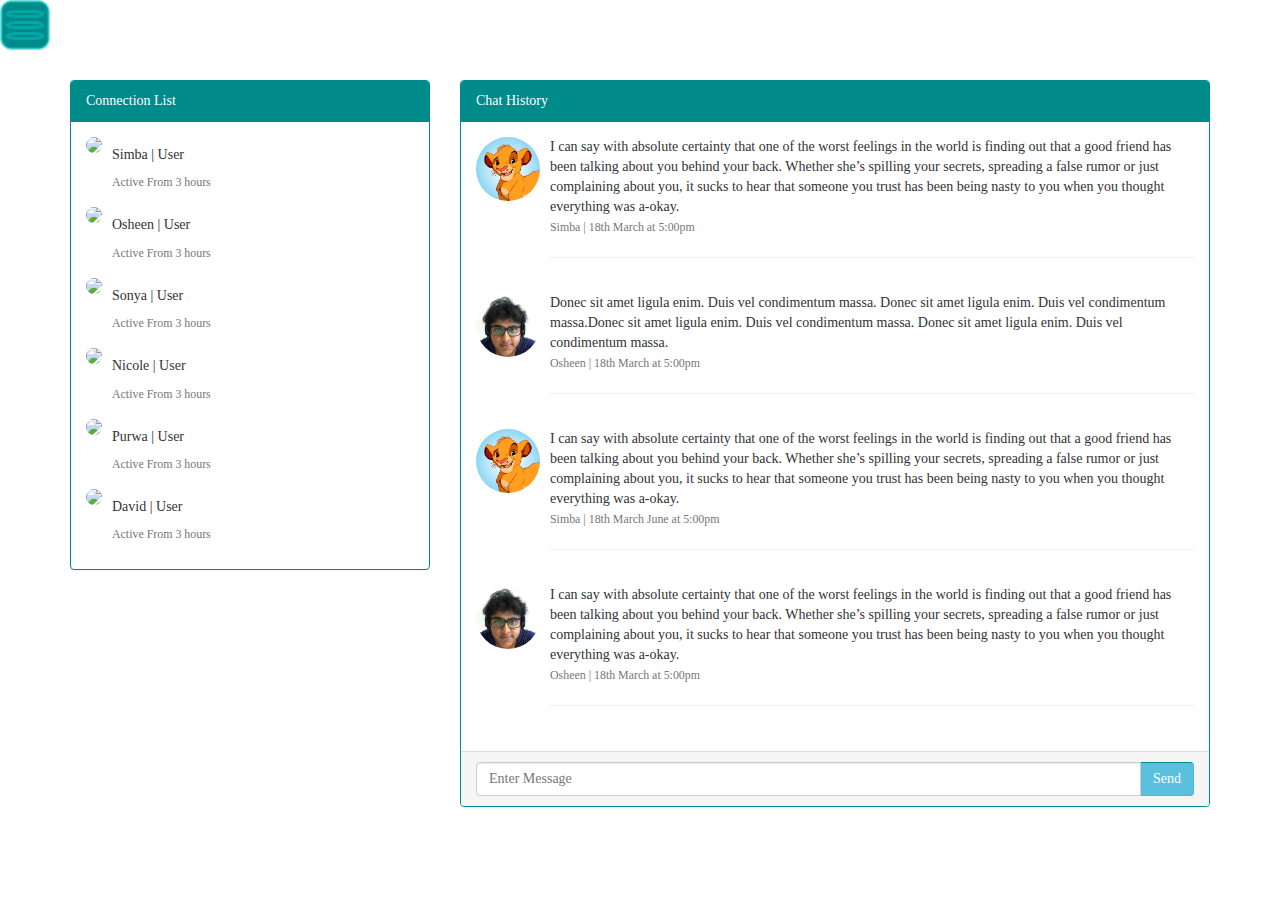
==== chatPage.html @ 290007c6 "Sonya branch commit" ====
﻿<!DOCTYPE html>
<html xmlns="http://www.w3.org/1999/xhtml">
<head>
    <meta content="text/html; charset=utf-8" http-equiv="Content-Type">
        <![endif]-->
    <title>Find An E-Pal</title>
 
    <link href="css/chatPage.css" rel="stylesheet" />

</head>
<body style="font-family:Verdana">
<header id="headerColor"><img class="header" src="images/MenuDropDown.png" alt="footer">

</header>

  <div class="container">
<div class="row " style="padding-top:40px;">
       <br /><br />
    
    <div class="col-md-4">
          <div class="panel panel-primary">
            <div class="panel-heading">
               Connection List
            </div>
            <div class="panel-body">
                <ul class="media-list">

                                    <li class="media">

                                        <div class="media-body">

                                            <div class="media">
                                                <a class="pull-left" href="#">
                                                    <img class="media-object img-circle" style="max-height:40px;" src="assets/img/user.png" />
                                                </a>
                                                <div class="media-body" >
                                                    <h5>Simba | User </h5>
                                                    
                                                   <small class="text-muted">Active From 3 hours</small>
                                                </div>
                                            </div>

                                        </div>
                                    </li>
     <li class="media">

                                        <div class="media-body">

                                            <div class="media">
                                                <a class="pull-left" href="#">
                                                    <img class="media-object img-circle" style="max-height:40px;" src="assets/img/user.gif" />
                                                </a>
                                                <div class="media-body" >
                                                    <h5>Osheen | User </h5>
                                                    
                                                   <small class="text-muted">Active From 3 hours</small>
                                                </div>
                                            </div>

                                        </div>
                                    </li>
                    <li class="media">

                                        <div class="media-body">

                                            <div class="media">
                                                <a class="pull-left" href="#">
                                                    <img class="media-object img-circle" style="max-height:40px;" src="assets/img/user.png" />
                                                </a>
                                                <div class="media-body" >
                                                    <h5>Sonya | User </h5>
                                                    
                                                   <small class="text-muted">Active From 3 hours</small>
                                                </div>
                                            </div>

                                        </div>
                                    </li>
                    <li class="media">

                                        <div class="media-body">

                                            <div class="media">
                                                <a class="pull-left" href="#">
                                                    <img class="media-object img-circle" style="max-height:40px;" src="assets/img/user.gif" />
                                                </a>
                                                <div class="media-body" >
                                                    <h5>Nicole | User </h5>
                                                    
                                                   <small class="text-muted">Active From 3 hours</small>
                                                </div>
                                            </div>

                                        </div>
                                    </li>
                     <li class="media">

                                        <div class="media-body">

                                            <div class="media">
                                                <a class="pull-left" href="#">
                                                    <img class="media-object img-circle" style="max-height:40px;" src="assets/img/user.png" />
                                                </a>
                                                <div class="media-body" >
                                                    <h5>Purwa | User </h5>
                                                    
                                                   <small class="text-muted">Active From 3 hours</small>
                                                </div>
                                            </div>

                                        </div>
                                    </li>
     <li class="media">

                                        <div class="media-body">

                                            <div class="media">
                                                <a class="pull-left" href="#">
                                                    <img class="media-object img-circle" style="max-height:40px;" src="assets/img/user.gif" />
                                                </a>
                                                <div class="media-body" >
                                                    <h5>David | User </h5>
                                                    
                                                   <small class="text-muted">Active From 3 hours</small>
                                                </div>
                                            </div>

                                        </div>
                                    </li>
                                                                   </ul>
                </div>
            </div>
         
    </div>
    
     <div class="col-md-8">
        <div class="panel panel-info">
            <div class="panel-heading">
                Chat History
            </div>
            <div class="panel-body">
<ul class="media-list">

                                    <li class="media">

                                        <div class="media-body">

                                            <div class="media">
                                                <a class="pull-left" href="#">
                                                   <img class="media-object img-circle " src="images/simba.jpeg" style="width:64px;height:64px" />
                                                </a>
                                                <div class="media-body" >
                                                    I can say with absolute certainty that one of the worst feelings in the world is finding out that 
                                                    a good friend has been talking about you behind your back. Whether she’s spilling your secrets, 
                                                    spreading a false rumor or just complaining about you, it sucks to hear that someone you trust has
                                                     been being nasty to you when you thought everything was a-okay.

                                                 <br />
                                                   <small class="text-muted">Simba | 18th March at 5:00pm</small>
                                                    <hr />
                                                </div>
                                            </div>

                                        </div>
                                    </li>
     <li class="media">

                                        <div class="media-body">

                                            <div class="media">
                                                <a class="pull-left" href="#">
                                                   <img class="media-object img-circle " src="images/osheen.JPG" style="width:64px;height:64px" />
                                                </a>
                                                <div class="media-body" >
                                                    Donec sit amet ligula enim. Duis vel condimentum massa.
              
              Donec sit amet ligula enim. Duis vel condimentum massa.Donec sit amet ligula enim. 
                                                    Duis vel condimentum massa.
                                                    Donec sit amet ligula enim. Duis vel condimentum massa.
                                                    <br />
                                                   <small class="text-muted">Osheen | 18th March at 5:00pm</small>
                                                    <hr />
                                                </div>
                                            </div>

                                        </div>
                                    </li>
     <li class="media">

                                        <div class="media-body">

                                            <div class="media">
                                                <a class="pull-left" href="#">
                                                    <img class="media-object img-circle " src="images/simba.jpeg" style="width:64px;height:64px" />
                                                </a>
                                                <div class="media-body" >
                                                     I can say with absolute certainty that one of the worst feelings in the world is finding out that 
                                                    a good friend has been talking about you behind your back. Whether she’s spilling your secrets, 
                                                    spreading a false rumor or just complaining about you, it sucks to hear that someone you trust has
                                                     been being nasty to you when you thought everything was a-okay.
                                                    <br />
                                                   <small class="text-muted">Simba | 18th March June at 5:00pm</small>
                                                    <hr />
                                                </div>
                                            </div>

                                        </div>
                                    </li>
     <li class="media">

                                        <div class="media-body">

                                            <div class="media">
                                                <a class="pull-left" href="#">
                                                    <img class="media-object img-circle " src="images/osheen.JPG" style="width:64px;height:64px" />
                                                </a>
                                                <div class="media-body" >
                                                     I can say with absolute certainty that one of the worst feelings in the world is finding out that 
                                                    a good friend has been talking about you behind your back. Whether she’s spilling your secrets, 
                                                    spreading a false rumor or just complaining about you, it sucks to hear that someone you trust has
                                                     been being nasty to you when you thought everything was a-okay.
                                                    <br />
                                                   <small class="text-muted">Osheen | 18th March at 5:00pm</small>
                                                    <hr />
                                                </div>
                                            </div>

                                        </div>
                                    </li>
                                </ul>
            </div>
            <div class="panel-footer">
                <div class="input-group">
                                    <input type="text" class="form-control" placeholder="Enter Message" />
                                    <span class="input-group-btn">
                                        <button class="btn btn-info" type="Button">Send</button>
                                    </span>
                                </div>
            </div>
        </div>
        
    </div>
</div>
  </div>
</body>
</html>
---- css/chatPage.css ----
﻿html {
  font-family: sans-serif;
  -webkit-text-size-adjust: 100%;
      -ms-text-size-adjust: 100%;
}
body {
  margin: 0;
}
article,
aside,
details,
figcaption,
figure,
footer,
header,
hgroup,
main,
nav,
section,
summary {
  display: block;
}

header{
	min-width: 1024px;
	width: 100%;
	height: 75px;
	position: fixed;
	z-index:10;
	top: 0;
	left: 0;
	background-image: url('../images/header.png');
	-webkit-background-size: cover;
	-moz-background-size: cover;
	-o-background-size: cover;
	background-size: cover;

	background-repeat: no-repeat;
}

audio,
canvas,
progress,
video {
  display: inline-block;
  vertical-align: baseline;
}
audio:not([controls]) {
  display: none;
  height: 0;
}
[hidden],
template {
  display: none;
}
a {
  background: transparent;
}
a:active,
a:hover {
  outline: 0;
}
abbr[title] {
  border-bottom: 1px dotted;
}
b,
strong {
  font-weight: bold;
}
dfn {
  font-style: italic;
}
h1 {
  margin: .67em 0;
  font-size: 2em;
}
mark {
  color: #000;
  background: #ff0;
}
small {
  font-size: 80%;
}
sub,
sup {
  position: relative;
  font-size: 75%;
  line-height: 0;
  vertical-align: baseline;
}
sup {
  top: -.5em;
}
sub {
  bottom: -.25em;
}
img {
  border: 0;
}
svg:not(:root) {
  overflow: hidden;
}
figure {
  margin: 1em 40px;
}
hr {
  height: 0;
  -webkit-box-sizing: content-box;
     -moz-box-sizing: content-box;
          box-sizing: content-box;
}
pre {
  overflow: auto;
}
code,
kbd,
pre,
samp {
  font-family: monospace, monospace;
  font-size: 1em;
}
button,
input,
optgroup,
select,
textarea {
  margin: 0;
  font: inherit;
  color: inherit;
}
button {
  overflow: visible;
}
button,
select {
  text-transform: none;
}
button, html input[type=button], input[type=reset], input[type=submit] {
  -webkit-appearance: button;
  cursor: pointer;
}
button[disabled],
html input[disabled] {
  cursor: default;
}
button::-moz-focus-inner,
input::-moz-focus-inner {
  padding: 0;
  border: 0;
}
input {
  line-height: normal;
}
input[type=checkbox], input[type=radio] {
  -webkit-box-sizing: border-box;
     -moz-box-sizing: border-box;
          box-sizing: border-box;
  padding: 0;
}
input[type=number]::-webkit-inner-spin-button, input[type=number]::-webkit-outer-spin-button {
  height: auto;
}
input[type=search] {
  -webkit-box-sizing: content-box;
     -moz-box-sizing: content-box;
          box-sizing: content-box;
  -webkit-appearance: textfield;
}
input[type=search]::-webkit-search-cancel-button, input[type=search]::-webkit-search-decoration {
  -webkit-appearance: none;
}
fieldset {
  padding: .35em .625em .75em;
  margin: 0 2px;
  border: 1px solid #c0c0c0;
}
legend {
  padding: 0;
  border: 0;
}
textarea {
  overflow: auto;
}
optgroup {
  font-weight: bold;
}
table {
  border-spacing: 0;
  border-collapse: collapse;
}
td,
th {
  padding: 0;
}
@media print {
  * {
    color: #000 !important;
    text-shadow: none !important;
    background: transparent !important;
    -webkit-box-shadow: none !important;
            box-shadow: none !important;
  }
  a,
  a:visited {
    text-decoration: underline;
  }
  a[href]:after {
    content: " (" attr(href) ")";
  }
  abbr[title]:after {
    content: " (" attr(title) ")";
  }
  a[href^="javascript:"]:after,
  a[href^="#"]:after {
    content: "";
  }
  pre,
  blockquote {
    border: 1px solid #999;

    page-break-inside: avoid;
  }
  thead {
    display: table-header-group;
  }
  tr,
  img {
    page-break-inside: avoid;
  }
  img {
    max-width: 100% !important;
  }
  p,
  h2,
  h3 {
    orphans: 3;
    widows: 3;
  }
  h2,
  h3 {
    page-break-after: avoid;
  }
  select {
    background: #fff !important;
  }
  .navbar {
    display: none;
  }
  .table td,
  .table th {
    background-color: #fff !important;
  }
  .btn > .caret,
  .dropup > .btn > .caret {
    border-top-color: #000 !important;
  }
  .label {
    border: 1px solid #000;
  }
  .table {
    border-collapse: collapse !important;
  }
  .table-bordered th,
  .table-bordered td {
    border: 1px solid #ddd !important;
  }
}
@font-face {
  font-family: 'Glyphicons Halflings';

  src: url('../fonts/glyphicons-halflings-regular.eot');
  src: url('../fonts/glyphicons-halflings-regular.eot?#iefix') format('embedded-opentype'), url('../fonts/glyphicons-halflings-regular.woff') format('woff'), url('../fonts/glyphicons-halflings-regular.ttf') format('truetype'), url('../fonts/glyphicons-halflings-regular.svg#glyphicons_halflingsregular') format('svg');
}
.glyphicon {
  position: relative;
  top: 1px;
  display: inline-block;
  font-family: 'Glyphicons Halflings';
  font-style: normal;
  font-weight: normal;
  line-height: 1;

  -webkit-font-smoothing: antialiased;
  -moz-osx-font-smoothing: grayscale;
}
.glyphicon-asterisk:before {
  content: "\2a";
}
.glyphicon-plus:before {
  content: "\2b";
}
.glyphicon-euro:before {
  content: "\20ac";
}
.glyphicon-minus:before {
  content: "\2212";
}
.glyphicon-cloud:before {
  content: "\2601";
}
.glyphicon-envelope:before {
  content: "\2709";
}
.glyphicon-pencil:before {
  content: "\270f";
}
.glyphicon-glass:before {
  content: "\e001";
}
.glyphicon-music:before {
  content: "\e002";
}
.glyphicon-search:before {
  content: "\e003";
}
.glyphicon-heart:before {
  content: "\e005";
}
.glyphicon-star:before {
  content: "\e006";
}
.glyphicon-star-empty:before {
  content: "\e007";
}
.glyphicon-user:before {
  content: "\e008";
}
.glyphicon-film:before {
  content: "\e009";
}
.glyphicon-th-large:before {
  content: "\e010";
}
.glyphicon-th:before {
  content: "\e011";
}
.glyphicon-th-list:before {
  content: "\e012";
}
.glyphicon-ok:before {
  content: "\e013";
}
.glyphicon-remove:before {
  content: "\e014";
}
.glyphicon-zoom-in:before {
  content: "\e015";
}
.glyphicon-zoom-out:before {
  content: "\e016";
}
.glyphicon-off:before {
  content: "\e017";
}
.glyphicon-signal:before {
  content: "\e018";
}
.glyphicon-cog:before {
  content: "\e019";
}
.glyphicon-trash:before {
  content: "\e020";
}
.glyphicon-home:before {
  content: "\e021";
}
.glyphicon-file:before {
  content: "\e022";
}
.glyphicon-time:before {
  content: "\e023";
}
.glyphicon-road:before {
  content: "\e024";
}
.glyphicon-download-alt:before {
  content: "\e025";
}
.glyphicon-download:before {
  content: "\e026";
}
.glyphicon-upload:before {
  content: "\e027";
}
.glyphicon-inbox:before {
  content: "\e028";
}
.glyphicon-play-circle:before {
  content: "\e029";
}
.glyphicon-repeat:before {
  content: "\e030";
}
.glyphicon-refresh:before {
  content: "\e031";
}
.glyphicon-list-alt:before {
  content: "\e032";
}
.glyphicon-lock:before {
  content: "\e033";
}
.glyphicon-flag:before {
  content: "\e034";
}
.glyphicon-headphones:before {
  content: "\e035";
}
.glyphicon-volume-off:before {
  content: "\e036";
}
.glyphicon-volume-down:before {
  content: "\e037";
}
.glyphicon-volume-up:before {
  content: "\e038";
}
.glyphicon-qrcode:before {
  content: "\e039";
}
.glyphicon-barcode:before {
  content: "\e040";
}
.glyphicon-tag:before {
  content: "\e041";
}
.glyphicon-tags:before {
  content: "\e042";
}
.glyphicon-book:before {
  content: "\e043";
}
.glyphicon-bookmark:before {
  content: "\e044";
}
.glyphicon-print:before {
  content: "\e045";
}
.glyphicon-camera:before {
  content: "\e046";
}
.glyphicon-font:before {
  content: "\e047";
}
.glyphicon-bold:before {
  content: "\e048";
}
.glyphicon-italic:before {
  content: "\e049";
}
.glyphicon-text-height:before {
  content: "\e050";
}
.glyphicon-text-width:before {
  content: "\e051";
}
.glyphicon-align-left:before {
  content: "\e052";
}
.glyphicon-align-center:before {
  content: "\e053";
}
.glyphicon-align-right:before {
  content: "\e054";
}
.glyphicon-align-justify:before {
  content: "\e055";
}
.glyphicon-list:before {
  content: "\e056";
}
.glyphicon-indent-left:before {
  content: "\e057";
}
.glyphicon-indent-right:before {
  content: "\e058";
}
.glyphicon-facetime-video:before {
  content: "\e059";
}
.glyphicon-picture:before {
  content: "\e060";
}
.glyphicon-map-marker:before {
  content: "\e062";
}
.glyphicon-adjust:before {
  content: "\e063";
}
.glyphicon-tint:before {
  content: "\e064";
}
.glyphicon-edit:before {
  content: "\e065";
}
.glyphicon-share:before {
  content: "\e066";
}
.glyphicon-check:before {
  content: "\e067";
}
.glyphicon-move:before {
  content: "\e068";
}
.glyphicon-step-backward:before {
  content: "\e069";
}
.glyphicon-fast-backward:before {
  content: "\e070";
}
.glyphicon-backward:before {
  content: "\e071";
}
.glyphicon-play:before {
  content: "\e072";
}
.glyphicon-pause:before {
  content: "\e073";
}
.glyphicon-stop:before {
  content: "\e074";
}
.glyphicon-forward:before {
  content: "\e075";
}
.glyphicon-fast-forward:before {
  content: "\e076";
}
.glyphicon-step-forward:before {
  content: "\e077";
}
.glyphicon-eject:before {
  content: "\e078";
}
.glyphicon-chevron-left:before {
  content: "\e079";
}
.glyphicon-chevron-right:before {
  content: "\e080";
}
.glyphicon-plus-sign:before {
  content: "\e081";
}
.glyphicon-minus-sign:before {
  content: "\e082";
}
.glyphicon-remove-sign:before {
  content: "\e083";
}
.glyphicon-ok-sign:before {
  content: "\e084";
}
.glyphicon-question-sign:before {
  content: "\e085";
}
.glyphicon-info-sign:before {
  content: "\e086";
}
.glyphicon-screenshot:before {
  content: "\e087";
}
.glyphicon-remove-circle:before {
  content: "\e088";
}
.glyphicon-ok-circle:before {
  content: "\e089";
}
.glyphicon-ban-circle:before {
  content: "\e090";
}
.glyphicon-arrow-left:before {
  content: "\e091";
}
.glyphicon-arrow-right:before {
  content: "\e092";
}
.glyphicon-arrow-up:before {
  content: "\e093";
}
.glyphicon-arrow-down:before {
  content: "\e094";
}
.glyphicon-share-alt:before {
  content: "\e095";
}
.glyphicon-resize-full:before {
  content: "\e096";
}
.glyphicon-resize-small:before {
  content: "\e097";
}
.glyphicon-exclamation-sign:before {
  content: "\e101";
}
.glyphicon-gift:before {
  content: "\e102";
}
.glyphicon-leaf:before {
  content: "\e103";
}
.glyphicon-fire:before {
  content: "\e104";
}
.glyphicon-eye-open:before {
  content: "\e105";
}
.glyphicon-eye-close:before {
  content: "\e106";
}
.glyphicon-warning-sign:before {
  content: "\e107";
}
.glyphicon-plane:before {
  content: "\e108";
}
.glyphicon-calendar:before {
  content: "\e109";
}
.glyphicon-random:before {
  content: "\e110";
}
.glyphicon-comment:before {
  content: "\e111";
}
.glyphicon-magnet:before {
  content: "\e112";
}
.glyphicon-chevron-up:before {
  content: "\e113";
}
.glyphicon-chevron-down:before {
  content: "\e114";
}
.glyphicon-retweet:before {
  content: "\e115";
}
.glyphicon-shopping-cart:before {
  content: "\e116";
}
.glyphicon-folder-close:before {
  content: "\e117";
}
.glyphicon-folder-open:before {
  content: "\e118";
}
.glyphicon-resize-vertical:before {
  content: "\e119";
}
.glyphicon-resize-horizontal:before {
  content: "\e120";
}
.glyphicon-hdd:before {
  content: "\e121";
}
.glyphicon-bullhorn:before {
  content: "\e122";
}
.glyphicon-bell:before {
  content: "\e123";
}
.glyphicon-certificate:before {
  content: "\e124";
}
.glyphicon-thumbs-up:before {
  content: "\e125";
}
.glyphicon-thumbs-down:before {
  content: "\e126";
}
.glyphicon-hand-right:before {
  content: "\e127";
}
.glyphicon-hand-left:before {
  content: "\e128";
}
.glyphicon-hand-up:before {
  content: "\e129";
}
.glyphicon-hand-down:before {
  content: "\e130";
}
.glyphicon-circle-arrow-right:before {
  content: "\e131";
}
.glyphicon-circle-arrow-left:before {
  content: "\e132";
}
.glyphicon-circle-arrow-up:before {
  content: "\e133";
}
.glyphicon-circle-arrow-down:before {
  content: "\e134";
}
.glyphicon-globe:before {
  content: "\e135";
}
.glyphicon-wrench:before {
  content: "\e136";
}
.glyphicon-tasks:before {
  content: "\e137";
}
.glyphicon-filter:before {
  content: "\e138";
}
.glyphicon-briefcase:before {
  content: "\e139";
}
.glyphicon-fullscreen:before {
  content: "\e140";
}
.glyphicon-dashboard:before {
  content: "\e141";
}
.glyphicon-paperclip:before {
  content: "\e142";
}
.glyphicon-heart-empty:before {
  content: "\e143";
}
.glyphicon-link:before {
  content: "\e144";
}
.glyphicon-phone:before {
  content: "\e145";
}
.glyphicon-pushpin:before {
  content: "\e146";
}
.glyphicon-usd:before {
  content: "\e148";
}
.glyphicon-gbp:before {
  content: "\e149";
}
.glyphicon-sort:before {
  content: "\e150";
}
.glyphicon-sort-by-alphabet:before {
  content: "\e151";
}
.glyphicon-sort-by-alphabet-alt:before {
  content: "\e152";
}
.glyphicon-sort-by-order:before {
  content: "\e153";
}
.glyphicon-sort-by-order-alt:before {
  content: "\e154";
}
.glyphicon-sort-by-attributes:before {
  content: "\e155";
}
.glyphicon-sort-by-attributes-alt:before {
  content: "\e156";
}
.glyphicon-unchecked:before {
  content: "\e157";
}
.glyphicon-expand:before {
  content: "\e158";
}
.glyphicon-collapse-down:before {
  content: "\e159";
}
.glyphicon-collapse-up:before {
  content: "\e160";
}
.glyphicon-log-in:before {
  content: "\e161";
}
.glyphicon-flash:before {
  content: "\e162";
}
.glyphicon-log-out:before {
  content: "\e163";
}
.glyphicon-new-window:before {
  content: "\e164";
}
.glyphicon-record:before {
  content: "\e165";
}
.glyphicon-save:before {
  content: "\e166";
}
.glyphicon-open:before {
  content: "\e167";
}
.glyphicon-saved:before {
  content: "\e168";
}
.glyphicon-import:before {
  content: "\e169";
}
.glyphicon-export:before {
  content: "\e170";
}
.glyphicon-send:before {
  content: "\e171";
}
.glyphicon-floppy-disk:before {
  content: "\e172";
}
.glyphicon-floppy-saved:before {
  content: "\e173";
}
.glyphicon-floppy-remove:before {
  content: "\e174";
}
.glyphicon-floppy-save:before {
  content: "\e175";
}
.glyphicon-floppy-open:before {
  content: "\e176";
}
.glyphicon-credit-card:before {
  content: "\e177";
}
.glyphicon-transfer:before {
  content: "\e178";
}
.glyphicon-cutlery:before {
  content: "\e179";
}
.glyphicon-header:before {
  content: "\e180";
}
.glyphicon-compressed:before {
  content: "\e181";
}
.glyphicon-earphone:before {
  content: "\e182";
}
.glyphicon-phone-alt:before {
  content: "\e183";
}
.glyphicon-tower:before {
  content: "\e184";
}
.glyphicon-stats:before {
  content: "\e185";
}
.glyphicon-sd-video:before {
  content: "\e186";
}
.glyphicon-hd-video:before {
  content: "\e187";
}
.glyphicon-subtitles:before {
  content: "\e188";
}
.glyphicon-sound-stereo:before {
  content: "\e189";
}
.glyphicon-sound-dolby:before {
  content: "\e190";
}
.glyphicon-sound-5-1:before {
  content: "\e191";
}
.glyphicon-sound-6-1:before {
  content: "\e192";
}
.glyphicon-sound-7-1:before {
  content: "\e193";
}
.glyphicon-copyright-mark:before {
  content: "\e194";
}
.glyphicon-registration-mark:before {
  content: "\e195";
}
.glyphicon-cloud-download:before {
  content: "\e197";
}
.glyphicon-cloud-upload:before {
  content: "\e198";
}
.glyphicon-tree-conifer:before {
  content: "\e199";
}
.glyphicon-tree-deciduous:before {
  content: "\e200";
}
* {
  -webkit-box-sizing: border-box;
     -moz-box-sizing: border-box;
          box-sizing: border-box;
}
*:before,
*:after {
  -webkit-box-sizing: border-box;
     -moz-box-sizing: border-box;
          box-sizing: border-box;
}
html {
  font-size: 10px;

  -webkit-tap-highlight-color: rgba(0, 0, 0, 0);
}
body {
  font-family: "Helvetica Neue", Helvetica, Arial, sans-serif;
  font-size: 14px;
  line-height: 1.42857143;
  color: #333;
  background-color: #fff;
}
input,
button,
select,
textarea {
  font-family: inherit;
  font-size: inherit;
  line-height: inherit;
}
a {
  color: #428bca;
  text-decoration: none;
}
a:hover,
a:focus {
  color: #2a6496;
  text-decoration: underline;
}
a:focus {
  outline: thin dotted;
  outline: 5px auto -webkit-focus-ring-color;
  outline-offset: -2px;
}
figure {
  margin: 0;
}
img {
  vertical-align: middle;
}
.img-responsive,
.thumbnail > img,
.thumbnail a > img,
.carousel-inner > .item > img,
.carousel-inner > .item > a > img {
  display: block;
  width: 100% \9;
  max-width: 100%;
  height: auto;
}
.img-rounded {
  border-radius: 6px;
}
.img-thumbnail {
  display: inline-block;
  width: 100% \9;
  max-width: 100%;
  height: auto;
  padding: 4px;
  line-height: 1.42857143;
  background-color: #fff;
  border: 1px solid #ddd;
  border-radius: 4px;
  -webkit-transition: all .2s ease-in-out;
       -o-transition: all .2s ease-in-out;
          transition: all .2s ease-in-out;
}
.img-circle {
	border-radius: 50%;
	width: 64;
	height: 64;
}
hr {
  margin-top: 20px;
  margin-bottom: 20px;
  border: 0;
  border-top: 1px solid #eee;
}
.sr-only {
  position: absolute;
  width: 1px;
  height: 1px;
  padding: 0;
  margin: -1px;
  overflow: hidden;
  clip: rect(0, 0, 0, 0);
  border: 0;
}
.sr-only-focusable:active,
.sr-only-focusable:focus {
  position: static;
  width: auto;
  height: auto;
  margin: 0;
  overflow: visible;
  clip: auto;
}
h1,
h2,
h3,
h4,
h5,
h6,
.h1,
.h2,
.h3,
.h4,
.h5,
.h6 {
  font-family: inherit;
  font-weight: 500;
  line-height: 1.1;
  color: inherit;
}
h1 small,
h2 small,
h3 small,
h4 small,
h5 small,
h6 small,
.h1 small,
.h2 small,
.h3 small,
.h4 small,
.h5 small,
.h6 small,
h1 .small,
h2 .small,
h3 .small,
h4 .small,
h5 .small,
h6 .small,
.h1 .small,
.h2 .small,
.h3 .small,
.h4 .small,
.h5 .small,
.h6 .small {
  font-weight: normal;
  line-height: 1;
  color: #777;
}
h1,
.h1,
h2,
.h2,
h3,
.h3 {
  margin-top: 20px;
  margin-bottom: 10px;
}
h1 small,
.h1 small,
h2 small,
.h2 small,
h3 small,
.h3 small,
h1 .small,
.h1 .small,
h2 .small,
.h2 .small,
h3 .small,
.h3 .small {
  font-size: 65%;
}
h4,
.h4,
h5,
.h5,
h6,
.h6 {
  margin-top: 10px;
  margin-bottom: 10px;
}
h4 small,
.h4 small,
h5 small,
.h5 small,
h6 small,
.h6 small,
h4 .small,
.h4 .small,
h5 .small,
.h5 .small,
h6 .small,
.h6 .small {
  font-size: 75%;
}
h1,
.h1 {
  font-size: 36px;
}
h2,
.h2 {
  font-size: 30px;
}
h3,
.h3 {
  font-size: 24px;
}
h4,
.h4 {
  font-size: 18px;
}
h5,
.h5 {
  font-size: 14px;
}
h6,
.h6 {
  font-size: 12px;
}
p {
  margin: 0 0 10px;
}
.lead {
  margin-bottom: 20px;
  font-size: 16px;
  font-weight: 300;
  line-height: 1.4;
}
@media (min-width: 768px) {
  .lead {
    font-size: 21px;
  }
}
small,
.small {
  font-size: 85%;
}
cite {
  font-style: normal;
}
mark,
.mark {
  padding: .2em;
  background-color: #fcf8e3;
}
.text-left {
  text-align: left;
}
.text-right {
  text-align: right;
}
.text-center {
  text-align: center;
}
.text-justify {
  text-align: justify;
}
.text-nowrap {
  white-space: nowrap;
}
.text-lowercase {
  text-transform: lowercase;
}
.text-uppercase {
  text-transform: uppercase;
}
.text-capitalize {
  text-transform: capitalize;
}
.text-muted {
  color: #777;
}
.text-primary {
  color: #428bca;
}
a.text-primary:hover {
  color: #3071a9;
}
.text-success {
  color: #3c763d;
}
a.text-success:hover {
  color: #2b542c;
}
.text-info {
  color: #31708f;
}
a.text-info:hover {
  color: #245269;
}
.text-warning {
  color: #8a6d3b;
}
a.text-warning:hover {
  color: #66512c;
}
.text-danger {
  color: #a94442;
}
a.text-danger:hover {
  color: #843534;
}
.bg-primary {
  color: #fff;
  background-color: #428bca;
}
a.bg-primary:hover {
  background-color: #3071a9;
}
.bg-success {
  background-color: #dff0d8;
}
a.bg-success:hover {
  background-color: #c1e2b3;
}
.bg-info {
  background-color: #d9edf7;
}
a.bg-info:hover {
  background-color: #afd9ee;
}
.bg-warning {
  background-color: #fcf8e3;
}
a.bg-warning:hover {
  background-color: #f7ecb5;
}
.bg-danger {
  background-color: #f2dede;
}
a.bg-danger:hover {
  background-color: #e4b9b9;
}
.page-header {
  padding-bottom: 9px;
  margin: 40px 0 20px;
  border-bottom: 1px solid #eee;
}
ul,
ol {
  margin-top: 0;
  margin-bottom: 10px;
}
ul ul,
ol ul,
ul ol,
ol ol {
  margin-bottom: 0;
}
.list-unstyled {
  padding-left: 0;
  list-style: none;
}
.list-inline {
  padding-left: 0;
  margin-left: -5px;
  list-style: none;
}
.list-inline > li {
  display: inline-block;
  padding-right: 5px;
  padding-left: 5px;
}
dl {
  margin-top: 0;
  margin-bottom: 20px;
}
dt,
dd {
  line-height: 1.42857143;
}
dt {
  font-weight: bold;
}
dd {
  margin-left: 0;
}
@media (min-width: 768px) {
  .dl-horizontal dt {
    float: left;
    width: 160px;
    overflow: hidden;
    clear: left;
    text-align: right;
    text-overflow: ellipsis;
    white-space: nowrap;
  }
  .dl-horizontal dd {
    margin-left: 180px;
  }
}
abbr[title],
abbr[data-original-title] {
  cursor: help;
  border-bottom: 1px dotted #777;
}
.initialism {
  font-size: 90%;
  text-transform: uppercase;
}
blockquote {
  padding: 10px 20px;
  margin: 0 0 20px;
  font-size: 17.5px;
  border-left: 5px solid #eee;
}
blockquote p:last-child,
blockquote ul:last-child,
blockquote ol:last-child {
  margin-bottom: 0;
}
blockquote footer,
blockquote small,
blockquote .small {
  display: block;
  font-size: 80%;
  line-height: 1.42857143;
  color: #777;
}
blockquote footer:before,
blockquote small:before,
blockquote .small:before {
  content: '\2014 \00A0';
}
.blockquote-reverse,
blockquote.pull-right {
  padding-right: 15px;
  padding-left: 0;
  text-align: right;
  border-right: 5px solid #eee;
  border-left: 0;
}
.blockquote-reverse footer:before,
blockquote.pull-right footer:before,
.blockquote-reverse small:before,
blockquote.pull-right small:before,
.blockquote-reverse .small:before,
blockquote.pull-right .small:before {
  content: '';
}
.blockquote-reverse footer:after,
blockquote.pull-right footer:after,
.blockquote-reverse small:after,
blockquote.pull-right small:after,
.blockquote-reverse .small:after,
blockquote.pull-right .small:after {
  content: '\00A0 \2014';
}
blockquote:before,
blockquote:after {
  content: "";
}
address {
  margin-bottom: 20px;
  font-style: normal;
  line-height: 1.42857143;
}
code,
kbd,
pre,
samp {
  font-family: Menlo, Monaco, Consolas, "Courier New", monospace;
}
code {
  padding: 2px 4px;
  font-size: 90%;
  color: #c7254e;
  background-color: #f9f2f4;
  border-radius: 4px;
}
kbd {
  padding: 2px 4px;
  font-size: 90%;
  color: #fff;
  background-color: #333;
  border-radius: 3px;
  -webkit-box-shadow: inset 0 -1px 0 rgba(0, 0, 0, .25);
          box-shadow: inset 0 -1px 0 rgba(0, 0, 0, .25);
}
kbd kbd {
  padding: 0;
  font-size: 100%;
  -webkit-box-shadow: none;
          box-shadow: none;
}
pre {
  display: block;
  padding: 9.5px;
  margin: 0 0 10px;
  font-size: 13px;
  line-height: 1.42857143;
  color: #333;
  word-break: break-all;
  word-wrap: break-word;
  background-color: #f5f5f5;
  border: 1px solid #ccc;
  border-radius: 4px;
}
pre code {
  padding: 0;
  font-size: inherit;
  color: inherit;
  white-space: pre-wrap;
  background-color: transparent;
  border-radius: 0;
}
.pre-scrollable {
  max-height: 340px;
  overflow-y: scroll;
}
.container {
  padding-right: 15px;
  padding-left: 15px;
  margin-right: auto;
  margin-left: auto;
}
@media (min-width: 768px) {
  .container {
    width: 750px;
  }
}
@media (min-width: 992px) {
  .container {
    width: 970px;
  }
}
@media (min-width: 1200px) {
  .container {
    width: 1170px;
  }
}
.container-fluid {
  padding-right: 15px;
  padding-left: 15px;
  margin-right: auto;
  margin-left: auto;
}
.row {
  margin-right: -15px;
  margin-left: -15px;
}
.col-xs-1, .col-sm-1, .col-md-1, .col-lg-1, .col-xs-2, .col-sm-2, .col-md-2, .col-lg-2, .col-xs-3, .col-sm-3, .col-md-3, .col-lg-3, .col-xs-4, .col-sm-4, .col-md-4, .col-lg-4, .col-xs-5, .col-sm-5, .col-md-5, .col-lg-5, .col-xs-6, .col-sm-6, .col-md-6, .col-lg-6, .col-xs-7, .col-sm-7, .col-md-7, .col-lg-7, .col-xs-8, .col-sm-8, .col-md-8, .col-lg-8, .col-xs-9, .col-sm-9, .col-md-9, .col-lg-9, .col-xs-10, .col-sm-10, .col-md-10, .col-lg-10, .col-xs-11, .col-sm-11, .col-md-11, .col-lg-11, .col-xs-12, .col-sm-12, .col-md-12, .col-lg-12 {
  position: relative;
  min-height: 1px;
  padding-right: 15px;
  padding-left: 15px;
}
.col-xs-1, .col-xs-2, .col-xs-3, .col-xs-4, .col-xs-5, .col-xs-6, .col-xs-7, .col-xs-8, .col-xs-9, .col-xs-10, .col-xs-11, .col-xs-12 {
  float: left;
}
.col-xs-12 {
  width: 100%;
}
.col-xs-11 {
  width: 91.66666667%;
}
.col-xs-10 {
  width: 83.33333333%;
}
.col-xs-9 {
  width: 75%;
}
.col-xs-8 {
  width: 66.66666667%;
}
.col-xs-7 {
  width: 58.33333333%;
}
.col-xs-6 {
  width: 50%;
}
.col-xs-5 {
  width: 41.66666667%;
}
.col-xs-4 {
  width: 33.33333333%;
}
.col-xs-3 {
  width: 25%;
}
.col-xs-2 {
  width: 16.66666667%;
}
.col-xs-1 {
  width: 8.33333333%;
}
.col-xs-pull-12 {
  right: 100%;
}
.col-xs-pull-11 {
  right: 91.66666667%;
}
.col-xs-pull-10 {
  right: 83.33333333%;
}
.col-xs-pull-9 {
  right: 75%;
}
.col-xs-pull-8 {
  right: 66.66666667%;
}
.col-xs-pull-7 {
  right: 58.33333333%;
}
.col-xs-pull-6 {
  right: 50%;
}
.col-xs-pull-5 {
  right: 41.66666667%;
}
.col-xs-pull-4 {
  right: 33.33333333%;
}
.col-xs-pull-3 {
  right: 25%;
}
.col-xs-pull-2 {
  right: 16.66666667%;
}
.col-xs-pull-1 {
  right: 8.33333333%;
}
.col-xs-pull-0 {
  right: auto;
}
.col-xs-push-12 {
  left: 100%;
}
.col-xs-push-11 {
  left: 91.66666667%;
}
.col-xs-push-10 {
  left: 83.33333333%;
}
.col-xs-push-9 {
  left: 75%;
}
.col-xs-push-8 {
  left: 66.66666667%;
}
.col-xs-push-7 {
  left: 58.33333333%;
}
.col-xs-push-6 {
  left: 50%;
}
.col-xs-push-5 {
  left: 41.66666667%;
}
.col-xs-push-4 {
  left: 33.33333333%;
}
.col-xs-push-3 {
  left: 25%;
}
.col-xs-push-2 {
  left: 16.66666667%;
}
.col-xs-push-1 {
  left: 8.33333333%;
}
.col-xs-push-0 {
  left: auto;
}
.col-xs-offset-12 {
  margin-left: 100%;
}
.col-xs-offset-11 {
  margin-left: 91.66666667%;
}
.col-xs-offset-10 {
  margin-left: 83.33333333%;
}
.col-xs-offset-9 {
  margin-left: 75%;
}
.col-xs-offset-8 {
  margin-left: 66.66666667%;
}
.col-xs-offset-7 {
  margin-left: 58.33333333%;
}
.col-xs-offset-6 {
  margin-left: 50%;
}
.col-xs-offset-5 {
  margin-left: 41.66666667%;
}
.col-xs-offset-4 {
  margin-left: 33.33333333%;
}
.col-xs-offset-3 {
  margin-left: 25%;
}
.col-xs-offset-2 {
  margin-left: 16.66666667%;
}
.col-xs-offset-1 {
  margin-left: 8.33333333%;
}
.col-xs-offset-0 {
  margin-left: 0;
}
@media (min-width: 768px) {
  .col-sm-1, .col-sm-2, .col-sm-3, .col-sm-4, .col-sm-5, .col-sm-6, .col-sm-7, .col-sm-8, .col-sm-9, .col-sm-10, .col-sm-11, .col-sm-12 {
    float: left;
  }
  .col-sm-12 {
    width: 100%;
  }
  .col-sm-11 {
    width: 91.66666667%;
  }
  .col-sm-10 {
    width: 83.33333333%;
  }
  .col-sm-9 {
    width: 75%;
  }
  .col-sm-8 {
    width: 66.66666667%;
  }
  .col-sm-7 {
    width: 58.33333333%;
  }
  .col-sm-6 {
    width: 50%;
  }
  .col-sm-5 {
    width: 41.66666667%;
  }
  .col-sm-4 {
    width: 33.33333333%;
  }
  .col-sm-3 {
    width: 25%;
  }
  .col-sm-2 {
    width: 16.66666667%;
  }
  .col-sm-1 {
    width: 8.33333333%;
  }
  .col-sm-pull-12 {
    right: 100%;
  }
  .col-sm-pull-11 {
    right: 91.66666667%;
  }
  .col-sm-pull-10 {
    right: 83.33333333%;
  }
  .col-sm-pull-9 {
    right: 75%;
  }
  .col-sm-pull-8 {
    right: 66.66666667%;
  }
  .col-sm-pull-7 {
    right: 58.33333333%;
  }
  .col-sm-pull-6 {
    right: 50%;
  }
  .col-sm-pull-5 {
    right: 41.66666667%;
  }
  .col-sm-pull-4 {
    right: 33.33333333%;
  }
  .col-sm-pull-3 {
    right: 25%;
  }
  .col-sm-pull-2 {
    right: 16.66666667%;
  }
  .col-sm-pull-1 {
    right: 8.33333333%;
  }
  .col-sm-pull-0 {
    right: auto;
  }
  .col-sm-push-12 {
    left: 100%;
  }
  .col-sm-push-11 {
    left: 91.66666667%;
  }
  .col-sm-push-10 {
    left: 83.33333333%;
  }
  .col-sm-push-9 {
    left: 75%;
  }
  .col-sm-push-8 {
    left: 66.66666667%;
  }
  .col-sm-push-7 {
    left: 58.33333333%;
  }
  .col-sm-push-6 {
    left: 50%;
  }
  .col-sm-push-5 {
    left: 41.66666667%;
  }
  .col-sm-push-4 {
    left: 33.33333333%;
  }
  .col-sm-push-3 {
    left: 25%;
  }
  .col-sm-push-2 {
    left: 16.66666667%;
  }
  .col-sm-push-1 {
    left: 8.33333333%;
  }
  .col-sm-push-0 {
    left: auto;
  }
  .col-sm-offset-12 {
    margin-left: 100%;
  }
  .col-sm-offset-11 {
    margin-left: 91.66666667%;
  }
  .col-sm-offset-10 {
    margin-left: 83.33333333%;
  }
  .col-sm-offset-9 {
    margin-left: 75%;
  }
  .col-sm-offset-8 {
    margin-left: 66.66666667%;
  }
  .col-sm-offset-7 {
    margin-left: 58.33333333%;
  }
  .col-sm-offset-6 {
    margin-left: 50%;
  }
  .col-sm-offset-5 {
    margin-left: 41.66666667%;
  }
  .col-sm-offset-4 {
    margin-left: 33.33333333%;
  }
  .col-sm-offset-3 {
    margin-left: 25%;
  }
  .col-sm-offset-2 {
    margin-left: 16.66666667%;
  }
  .col-sm-offset-1 {
    margin-left: 8.33333333%;
  }
  .col-sm-offset-0 {
    margin-left: 0;
  }
}
@media (min-width: 992px) {
  .col-md-1, .col-md-2, .col-md-3, .col-md-4, .col-md-5, .col-md-6, .col-md-7, .col-md-8, .col-md-9, .col-md-10, .col-md-11, .col-md-12 {
    float: left;
  }
  .col-md-12 {
    width: 100%;
  }
  .col-md-11 {
    width: 91.66666667%;
  }
  .col-md-10 {
    width: 83.33333333%;
  }
  .col-md-9 {
    width: 75%;
  }
  .col-md-8 {
    width: 66.66666667%;
  }
  .col-md-7 {
    width: 58.33333333%;
  }
  .col-md-6 {
    width: 50%;
  }
  .col-md-5 {
    width: 41.66666667%;
  }
  .col-md-4 {
    width: 33.33333333%;
  }
  .col-md-3 {
    width: 25%;
  }
  .col-md-2 {
    width: 16.66666667%;
  }
  .col-md-1 {
    width: 8.33333333%;
  }
  .col-md-pull-12 {
    right: 100%;
  }
  .col-md-pull-11 {
    right: 91.66666667%;
  }
  .col-md-pull-10 {
    right: 83.33333333%;
  }
  .col-md-pull-9 {
    right: 75%;
  }
  .col-md-pull-8 {
    right: 66.66666667%;
  }
  .col-md-pull-7 {
    right: 58.33333333%;
  }
  .col-md-pull-6 {
    right: 50%;
  }
  .col-md-pull-5 {
    right: 41.66666667%;
  }
  .col-md-pull-4 {
    right: 33.33333333%;
  }
  .col-md-pull-3 {
    right: 25%;
  }
  .col-md-pull-2 {
    right: 16.66666667%;
  }
  .col-md-pull-1 {
    right: 8.33333333%;
  }
  .col-md-pull-0 {
    right: auto;
  }
  .col-md-push-12 {
    left: 100%;
  }
  .col-md-push-11 {
    left: 91.66666667%;
  }
  .col-md-push-10 {
    left: 83.33333333%;
  }
  .col-md-push-9 {
    left: 75%;
  }
  .col-md-push-8 {
    left: 66.66666667%;
  }
  .col-md-push-7 {
    left: 58.33333333%;
  }
  .col-md-push-6 {
    left: 50%;
  }
  .col-md-push-5 {
    left: 41.66666667%;
  }
  .col-md-push-4 {
    left: 33.33333333%;
  }
  .col-md-push-3 {
    left: 25%;
  }
  .col-md-push-2 {
    left: 16.66666667%;
  }
  .col-md-push-1 {
    left: 8.33333333%;
  }
  .col-md-push-0 {
    left: auto;
  }
  .col-md-offset-12 {
    margin-left: 100%;
  }
  .col-md-offset-11 {
    margin-left: 91.66666667%;
  }
  .col-md-offset-10 {
    margin-left: 83.33333333%;
  }
  .col-md-offset-9 {
    margin-left: 75%;
  }
  .col-md-offset-8 {
    margin-left: 66.66666667%;
  }
  .col-md-offset-7 {
    margin-left: 58.33333333%;
  }
  .col-md-offset-6 {
    margin-left: 50%;
  }
  .col-md-offset-5 {
    margin-left: 41.66666667%;
  }
  .col-md-offset-4 {
    margin-left: 33.33333333%;
  }
  .col-md-offset-3 {
    margin-left: 25%;
  }
  .col-md-offset-2 {
    margin-left: 16.66666667%;
  }
  .col-md-offset-1 {
    margin-left: 8.33333333%;
  }
  .col-md-offset-0 {
    margin-left: 0;
  }
}
@media (min-width: 1200px) {
  .col-lg-1, .col-lg-2, .col-lg-3, .col-lg-4, .col-lg-5, .col-lg-6, .col-lg-7, .col-lg-8, .col-lg-9, .col-lg-10, .col-lg-11, .col-lg-12 {
    float: left;
  }
  .col-lg-12 {
    width: 100%;
  }
  .col-lg-11 {
    width: 91.66666667%;
  }
  .col-lg-10 {
    width: 83.33333333%;
  }
  .col-lg-9 {
    width: 75%;
  }
  .col-lg-8 {
    width: 66.66666667%;
  }
  .col-lg-7 {
    width: 58.33333333%;
  }
  .col-lg-6 {
    width: 50%;
  }
  .col-lg-5 {
    width: 41.66666667%;
  }
  .col-lg-4 {
    width: 33.33333333%;
  }
  .col-lg-3 {
    width: 25%;
  }
  .col-lg-2 {
    width: 16.66666667%;
  }
  .col-lg-1 {
    width: 8.33333333%;
  }
  .col-lg-pull-12 {
    right: 100%;
  }
  .col-lg-pull-11 {
    right: 91.66666667%;
  }
  .col-lg-pull-10 {
    right: 83.33333333%;
  }
  .col-lg-pull-9 {
    right: 75%;
  }
  .col-lg-pull-8 {
    right: 66.66666667%;
  }
  .col-lg-pull-7 {
    right: 58.33333333%;
  }
  .col-lg-pull-6 {
    right: 50%;
  }
  .col-lg-pull-5 {
    right: 41.66666667%;
  }
  .col-lg-pull-4 {
    right: 33.33333333%;
  }
  .col-lg-pull-3 {
    right: 25%;
  }
  .col-lg-pull-2 {
    right: 16.66666667%;
  }
  .col-lg-pull-1 {
    right: 8.33333333%;
  }
  .col-lg-pull-0 {
    right: auto;
  }
  .col-lg-push-12 {
    left: 100%;
  }
  .col-lg-push-11 {
    left: 91.66666667%;
  }
  .col-lg-push-10 {
    left: 83.33333333%;
  }
  .col-lg-push-9 {
    left: 75%;
  }
  .col-lg-push-8 {
    left: 66.66666667%;
  }
  .col-lg-push-7 {
    left: 58.33333333%;
  }
  .col-lg-push-6 {
    left: 50%;
  }
  .col-lg-push-5 {
    left: 41.66666667%;
  }
  .col-lg-push-4 {
    left: 33.33333333%;
  }
  .col-lg-push-3 {
    left: 25%;
  }
  .col-lg-push-2 {
    left: 16.66666667%;
  }
  .col-lg-push-1 {
    left: 8.33333333%;
  }
  .col-lg-push-0 {
    left: auto;
  }
  .col-lg-offset-12 {
    margin-left: 100%;
  }
  .col-lg-offset-11 {
    margin-left: 91.66666667%;
  }
  .col-lg-offset-10 {
    margin-left: 83.33333333%;
  }
  .col-lg-offset-9 {
    margin-left: 75%;
  }
  .col-lg-offset-8 {
    margin-left: 66.66666667%;
  }
  .col-lg-offset-7 {
    margin-left: 58.33333333%;
  }
  .col-lg-offset-6 {
    margin-left: 50%;
  }
  .col-lg-offset-5 {
    margin-left: 41.66666667%;
  }
  .col-lg-offset-4 {
    margin-left: 33.33333333%;
  }
  .col-lg-offset-3 {
    margin-left: 25%;
  }
  .col-lg-offset-2 {
    margin-left: 16.66666667%;
  }
  .col-lg-offset-1 {
    margin-left: 8.33333333%;
  }
  .col-lg-offset-0 {
    margin-left: 0;
  }
}
table {
  background-color: transparent;
}
th {
  text-align: left;
}
.table {
  width: 100%;
  max-width: 100%;
  margin-bottom: 20px;
}
.table > thead > tr > th,
.table > tbody > tr > th,
.table > tfoot > tr > th,
.table > thead > tr > td,
.table > tbody > tr > td,
.table > tfoot > tr > td {
  padding: 8px;
  line-height: 1.42857143;
  vertical-align: top;
  border-top: 1px solid #ddd;
}
.table > thead > tr > th {
  vertical-align: bottom;
  border-bottom: 2px solid #ddd;
}
.table > caption + thead > tr:first-child > th,
.table > colgroup + thead > tr:first-child > th,
.table > thead:first-child > tr:first-child > th,
.table > caption + thead > tr:first-child > td,
.table > colgroup + thead > tr:first-child > td,
.table > thead:first-child > tr:first-child > td {
  border-top: 0;
}
.table > tbody + tbody {
  border-top: 2px solid #ddd;
}
.table .table {
  background-color: #fff;
}
.table-condensed > thead > tr > th,
.table-condensed > tbody > tr > th,
.table-condensed > tfoot > tr > th,
.table-condensed > thead > tr > td,
.table-condensed > tbody > tr > td,
.table-condensed > tfoot > tr > td {
  padding: 5px;
}
.table-bordered {
  border: 1px solid #ddd;
}
.table-bordered > thead > tr > th,
.table-bordered > tbody > tr > th,
.table-bordered > tfoot > tr > th,
.table-bordered > thead > tr > td,
.table-bordered > tbody > tr > td,
.table-bordered > tfoot > tr > td {
  border: 1px solid #ddd;
}
.table-bordered > thead > tr > th,
.table-bordered > thead > tr > td {
  border-bottom-width: 2px;
}
.table-striped > tbody > tr:nth-child(odd) > td,
.table-striped > tbody > tr:nth-child(odd) > th {
  background-color: #f9f9f9;
}
.table-hover > tbody > tr:hover > td,
.table-hover > tbody > tr:hover > th {
  background-color: #f5f5f5;
}
table col[class*="col-"] {
  position: static;
  display: table-column;
  float: none;
}
table td[class*="col-"],
table th[class*="col-"] {
  position: static;
  display: table-cell;
  float: none;
}
.table > thead > tr > td.active,
.table > tbody > tr > td.active,
.table > tfoot > tr > td.active,
.table > thead > tr > th.active,
.table > tbody > tr > th.active,
.table > tfoot > tr > th.active,
.table > thead > tr.active > td,
.table > tbody > tr.active > td,
.table > tfoot > tr.active > td,
.table > thead > tr.active > th,
.table > tbody > tr.active > th,
.table > tfoot > tr.active > th {
  background-color: #f5f5f5;
}
.table-hover > tbody > tr > td.active:hover,
.table-hover > tbody > tr > th.active:hover,
.table-hover > tbody > tr.active:hover > td,
.table-hover > tbody > tr:hover > .active,
.table-hover > tbody > tr.active:hover > th {
  background-color: #e8e8e8;
}
.table > thead > tr > td.success,
.table > tbody > tr > td.success,
.table > tfoot > tr > td.success,
.table > thead > tr > th.success,
.table > tbody > tr > th.success,
.table > tfoot > tr > th.success,
.table > thead > tr.success > td,
.table > tbody > tr.success > td,
.table > tfoot > tr.success > td,
.table > thead > tr.success > th,
.table > tbody > tr.success > th,
.table > tfoot > tr.success > th {
  background-color: #dff0d8;
}
.table-hover > tbody > tr > td.success:hover,
.table-hover > tbody > tr > th.success:hover,
.table-hover > tbody > tr.success:hover > td,
.table-hover > tbody > tr:hover > .success,
.table-hover > tbody > tr.success:hover > th {
  background-color: #d0e9c6;
}
.table > thead > tr > td.info,
.table > tbody > tr > td.info,
.table > tfoot > tr > td.info,
.table > thead > tr > th.info,
.table > tbody > tr > th.info,
.table > tfoot > tr > th.info,
.table > thead > tr.info > td,
.table > tbody > tr.info > td,
.table > tfoot > tr.info > td,
.table > thead > tr.info > th,
.table > tbody > tr.info > th,
.table > tfoot > tr.info > th {
  background-color: #d9edf7;
}
.table-hover > tbody > tr > td.info:hover,
.table-hover > tbody > tr > th.info:hover,
.table-hover > tbody > tr.info:hover > td,
.table-hover > tbody > tr:hover > .info,
.table-hover > tbody > tr.info:hover > th {
  background-color: #c4e3f3;
}
.table > thead > tr > td.warning,
.table > tbody > tr > td.warning,
.table > tfoot > tr > td.warning,
.table > thead > tr > th.warning,
.table > tbody > tr > th.warning,
.table > tfoot > tr > th.warning,
.table > thead > tr.warning > td,
.table > tbody > tr.warning > td,
.table > tfoot > tr.warning > td,
.table > thead > tr.warning > th,
.table > tbody > tr.warning > th,
.table > tfoot > tr.warning > th {
  background-color: #fcf8e3;
}
.table-hover > tbody > tr > td.warning:hover,
.table-hover > tbody > tr > th.warning:hover,
.table-hover > tbody > tr.warning:hover > td,
.table-hover > tbody > tr:hover > .warning,
.table-hover > tbody > tr.warning:hover > th {
  background-color: #faf2cc;
}
.table > thead > tr > td.danger,
.table > tbody > tr > td.danger,
.table > tfoot > tr > td.danger,
.table > thead > tr > th.danger,
.table > tbody > tr > th.danger,
.table > tfoot > tr > th.danger,
.table > thead > tr.danger > td,
.table > tbody > tr.danger > td,
.table > tfoot > tr.danger > td,
.table > thead > tr.danger > th,
.table > tbody > tr.danger > th,
.table > tfoot > tr.danger > th {
  background-color: #f2dede;
}
.table-hover > tbody > tr > td.danger:hover,
.table-hover > tbody > tr > th.danger:hover,
.table-hover > tbody > tr.danger:hover > td,
.table-hover > tbody > tr:hover > .danger,
.table-hover > tbody > tr.danger:hover > th {
  background-color: #ebcccc;
}
@media screen and (max-width: 767px) {
  .table-responsive {
    width: 100%;
    margin-bottom: 15px;
    overflow-x: auto;
    overflow-y: hidden;
    -webkit-overflow-scrolling: touch;
    -ms-overflow-style: -ms-autohiding-scrollbar;
    border: 1px solid #ddd;
  }
  .table-responsive > .table {
    margin-bottom: 0;
  }
  .table-responsive > .table > thead > tr > th,
  .table-responsive > .table > tbody > tr > th,
  .table-responsive > .table > tfoot > tr > th,
  .table-responsive > .table > thead > tr > td,
  .table-responsive > .table > tbody > tr > td,
  .table-responsive > .table > tfoot > tr > td {
    white-space: nowrap;
  }
  .table-responsive > .table-bordered {
    border: 0;
  }
  .table-responsive > .table-bordered > thead > tr > th:first-child,
  .table-responsive > .table-bordered > tbody > tr > th:first-child,
  .table-responsive > .table-bordered > tfoot > tr > th:first-child,
  .table-responsive > .table-bordered > thead > tr > td:first-child,
  .table-responsive > .table-bordered > tbody > tr > td:first-child,
  .table-responsive > .table-bordered > tfoot > tr > td:first-child {
    border-left: 0;
  }
  .table-responsive > .table-bordered > thead > tr > th:last-child,
  .table-responsive > .table-bordered > tbody > tr > th:last-child,
  .table-responsive > .table-bordered > tfoot > tr > th:last-child,
  .table-responsive > .table-bordered > thead > tr > td:last-child,
  .table-responsive > .table-bordered > tbody > tr > td:last-child,
  .table-responsive > .table-bordered > tfoot > tr > td:last-child {
    border-right: 0;
  }
  .table-responsive > .table-bordered > tbody > tr:last-child > th,
  .table-responsive > .table-bordered > tfoot > tr:last-child > th,
  .table-responsive > .table-bordered > tbody > tr:last-child > td,
  .table-responsive > .table-bordered > tfoot > tr:last-child > td {
    border-bottom: 0;
  }
}
fieldset {
  min-width: 0;
  padding: 0;
  margin: 0;
  border: 0;
}
legend {
  display: block;
  width: 100%;
  padding: 0;
  margin-bottom: 20px;
  font-size: 21px;
  line-height: inherit;
  color: #333;
  border: 0;
  border-bottom: 1px solid #e5e5e5;
}
label {
  display: inline-block;
  max-width: 100%;
  margin-bottom: 5px;
  font-weight: bold;
}
input[type=search] {
  -webkit-box-sizing: border-box;
     -moz-box-sizing: border-box;
          box-sizing: border-box;
}
input[type=radio], input[type=checkbox] {
  margin: 4px 0 0;
  margin-top: 1px \9;
  line-height: normal;
}
input[type=file] {
  display: block;
}
input[type=range] {
  display: block;
  width: 100%;
}
select[multiple],
select[size] {
  height: auto;
}
input[type=file]:focus, input[type=radio]:focus, input[type=checkbox]:focus {
  outline: thin dotted;
  outline: 5px auto -webkit-focus-ring-color;
  outline-offset: -2px;
}
output {
  display: block;
  padding-top: 7px;
  font-size: 14px;
  line-height: 1.42857143;
  color: #555;
}
.form-control {
  display: block;
  width: 100%;
  height: 34px;
  padding: 6px 12px;
  font-size: 14px;
  line-height: 1.42857143;
  color: #555;
  background-color: #fff;
  background-image: none;
  border: 1px solid #ccc;
  border-radius: 4px;
  -webkit-box-shadow: inset 0 1px 1px rgba(0, 0, 0, .075);
          box-shadow: inset 0 1px 1px rgba(0, 0, 0, .075);
  -webkit-transition: border-color ease-in-out .15s, -webkit-box-shadow ease-in-out .15s;
       -o-transition: border-color ease-in-out .15s, box-shadow ease-in-out .15s;
          transition: border-color ease-in-out .15s, box-shadow ease-in-out .15s;
}
.form-control:focus {
  border-color: #66afe9;
  outline: 0;
  -webkit-box-shadow: inset 0 1px 1px rgba(0,0,0,.075), 0 0 8px rgba(102, 175, 233, .6);
          box-shadow: inset 0 1px 1px rgba(0,0,0,.075), 0 0 8px rgba(102, 175, 233, .6);
}
.form-control::-moz-placeholder {
  color: #777;
  opacity: 1;
}
.form-control:-ms-input-placeholder {
  color: #777;
}
.form-control::-webkit-input-placeholder {
  color: #777;
}
.form-control[disabled],
.form-control[readonly],
fieldset[disabled] .form-control {
  cursor: not-allowed;
  background-color: #eee;
  opacity: 1;
}
textarea.form-control {
  height: auto;
}
input[type=search] {
  -webkit-appearance: none;
}
input[type=date], input[type=time], input[type=datetime-local], input[type=month] {
  line-height: 34px;
  line-height: 1.42857143 \0;
}
input[type=date].input-sm, input[type=time].input-sm, input[type=datetime-local].input-sm, input[type=month].input-sm {
  line-height: 30px;
}
input[type=date].input-lg, input[type=time].input-lg, input[type=datetime-local].input-lg, input[type=month].input-lg {
  line-height: 46px;
}
.form-group {
  margin-bottom: 15px;
}
.radio,
.checkbox {
  position: relative;
  display: block;
  min-height: 20px;
  margin-top: 10px;
  margin-bottom: 10px;
}
.radio label,
.checkbox label {
  padding-left: 20px;
  margin-bottom: 0;
  font-weight: normal;
  cursor: pointer;
}
.radio input[type=radio], .radio-inline input[type=radio], .checkbox input[type=checkbox], .checkbox-inline input[type=checkbox] {
  position: absolute;
  margin-top: 4px \9;
  margin-left: -20px;
}
.radio + .radio,
.checkbox + .checkbox {
  margin-top: -5px;
}
.radio-inline,
.checkbox-inline {
  display: inline-block;
  padding-left: 20px;
  margin-bottom: 0;
  font-weight: normal;
  vertical-align: middle;
  cursor: pointer;
}
.radio-inline + .radio-inline,
.checkbox-inline + .checkbox-inline {
  margin-top: 0;
  margin-left: 10px;
}
input[type=radio][disabled], input[type=checkbox][disabled], input[type=radio].disabled, input[type=checkbox].disabled, fieldset[disabled] input[type=radio], fieldset[disabled] input[type=checkbox] {
  cursor: not-allowed;
}
.radio-inline.disabled,
.checkbox-inline.disabled,
fieldset[disabled] .radio-inline,
fieldset[disabled] .checkbox-inline {
  cursor: not-allowed;
}
.radio.disabled label,
.checkbox.disabled label,
fieldset[disabled] .radio label,
fieldset[disabled] .checkbox label {
  cursor: not-allowed;
}
.form-control-static {
  padding-top: 7px;
  padding-bottom: 7px;
  margin-bottom: 0;
}
.form-control-static.input-lg,
.form-control-static.input-sm {
  padding-right: 0;
  padding-left: 0;
}
.input-sm,
.form-horizontal .form-group-sm .form-control {
  height: 30px;
  padding: 5px 10px;
  font-size: 12px;
  line-height: 1.5;
  border-radius: 3px;
}
select.input-sm {
  height: 30px;
  line-height: 30px;
}
textarea.input-sm,
select[multiple].input-sm {
  height: auto;
}
.input-lg,
.form-horizontal .form-group-lg .form-control {
  height: 46px;
  padding: 10px 16px;
  font-size: 18px;
  line-height: 1.33;
  border-radius: 6px;
}
select.input-lg {
  height: 46px;
  line-height: 46px;
}
textarea.input-lg,
select[multiple].input-lg {
  height: auto;
}
.has-feedback {
  position: relative;
}
.has-feedback .form-control {
  padding-right: 42.5px;
}
.form-control-feedback {
  position: absolute;
  top: 25px;
  right: 0;
  z-index: 2;
  display: block;
  width: 34px;
  height: 34px;
  line-height: 34px;
  text-align: center;
}
.input-lg + .form-control-feedback {
  width: 46px;
  height: 46px;
  line-height: 46px;
}
.input-sm + .form-control-feedback {
  width: 30px;
  height: 30px;
  line-height: 30px;
}
.has-success .help-block,
.has-success .control-label,
.has-success .radio,
.has-success .checkbox,
.has-success .radio-inline,
.has-success .checkbox-inline {
  color: #3c763d;
}
.has-success .form-control {
  border-color: #3c763d;
  -webkit-box-shadow: inset 0 1px 1px rgba(0, 0, 0, .075);
          box-shadow: inset 0 1px 1px rgba(0, 0, 0, .075);
}
.has-success .form-control:focus {
  border-color: #2b542c;
  -webkit-box-shadow: inset 0 1px 1px rgba(0, 0, 0, .075), 0 0 6px #67b168;
          box-shadow: inset 0 1px 1px rgba(0, 0, 0, .075), 0 0 6px #67b168;
}
.has-success .input-group-addon {
  color: #3c763d;
  background-color: #dff0d8;
  border-color: #3c763d;
}
.has-success .form-control-feedback {
  color: #3c763d;
}
.has-warning .help-block,
.has-warning .control-label,
.has-warning .radio,
.has-warning .checkbox,
.has-warning .radio-inline,
.has-warning .checkbox-inline {
  color: #8a6d3b;
}
.has-warning .form-control {
  border-color: #8a6d3b;
  -webkit-box-shadow: inset 0 1px 1px rgba(0, 0, 0, .075);
          box-shadow: inset 0 1px 1px rgba(0, 0, 0, .075);
}
.has-warning .form-control:focus {
  border-color: #66512c;
  -webkit-box-shadow: inset 0 1px 1px rgba(0, 0, 0, .075), 0 0 6px #c0a16b;
          box-shadow: inset 0 1px 1px rgba(0, 0, 0, .075), 0 0 6px #c0a16b;
}
.has-warning .input-group-addon {
  color: #8a6d3b;
  background-color: #fcf8e3;
  border-color: #8a6d3b;
}
.has-warning .form-control-feedback {
  color: #8a6d3b;
}
.has-error .help-block,
.has-error .control-label,
.has-error .radio,
.has-error .checkbox,
.has-error .radio-inline,
.has-error .checkbox-inline {
  color: #a94442;
}
.has-error .form-control {
  border-color: #a94442;
  -webkit-box-shadow: inset 0 1px 1px rgba(0, 0, 0, .075);
          box-shadow: inset 0 1px 1px rgba(0, 0, 0, .075);
}
.has-error .form-control:focus {
  border-color: #843534;
  -webkit-box-shadow: inset 0 1px 1px rgba(0, 0, 0, .075), 0 0 6px #ce8483;
          box-shadow: inset 0 1px 1px rgba(0, 0, 0, .075), 0 0 6px #ce8483;
}
.has-error .input-group-addon {
  color: #a94442;
  background-color: #f2dede;
  border-color: #a94442;
}
.has-error .form-control-feedback {
  color: #a94442;
}
.has-feedback label.sr-only ~ .form-control-feedback {
  top: 0;
}
.help-block {
  display: block;
  margin-top: 5px;
  margin-bottom: 10px;
  color: #737373;
}
@media (min-width: 768px) {
  .form-inline .form-group {
    display: inline-block;
    margin-bottom: 0;
    vertical-align: middle;
  }
  .form-inline .form-control {
    display: inline-block;
    width: auto;
    vertical-align: middle;
  }
  .form-inline .input-group {
    display: inline-table;
    vertical-align: middle;
  }
  .form-inline .input-group .input-group-addon,
  .form-inline .input-group .input-group-btn,
  .form-inline .input-group .form-control {
    width: auto;
  }
  .form-inline .input-group > .form-control {
    width: 100%;
  }
  .form-inline .control-label {
    margin-bottom: 0;
    vertical-align: middle;
  }
  .form-inline .radio,
  .form-inline .checkbox {
    display: inline-block;
    margin-top: 0;
    margin-bottom: 0;
    vertical-align: middle;
  }
  .form-inline .radio label,
  .form-inline .checkbox label {
    padding-left: 0;
  }
  .form-inline .radio input[type=radio], .form-inline .checkbox input[type=checkbox] {
    position: relative;
    margin-left: 0;
  }
  .form-inline .has-feedback .form-control-feedback {
    top: 0;
  }
}
.form-horizontal .radio,
.form-horizontal .checkbox,
.form-horizontal .radio-inline,
.form-horizontal .checkbox-inline {
  padding-top: 7px;
  margin-top: 0;
  margin-bottom: 0;
}
.form-horizontal .radio,
.form-horizontal .checkbox {
  min-height: 27px;
}
.form-horizontal .form-group {
  margin-right: -15px;
  margin-left: -15px;
}
@media (min-width: 768px) {
  .form-horizontal .control-label {
    padding-top: 7px;
    margin-bottom: 0;
    text-align: right;
  }
}
.form-horizontal .has-feedback .form-control-feedback {
  top: 0;
  right: 15px;
}
@media (min-width: 768px) {
  .form-horizontal .form-group-lg .control-label {
    padding-top: 14.3px;
  }
}
@media (min-width: 768px) {
  .form-horizontal .form-group-sm .control-label {
    padding-top: 6px;
  }
}
.btn {
  display: inline-block;
  padding: 6px 12px;
  margin-bottom: 0;
  font-size: 14px;
  font-weight: normal;
  line-height: 1.42857143;
  text-align: center;
  white-space: nowrap;
  vertical-align: middle;
  cursor: pointer;
  -webkit-user-select: none;
     -moz-user-select: none;
      -ms-user-select: none;
          user-select: none;
  background-image: none;
  border: 1px solid transparent;
  border-radius: 4px;
}
.btn:focus,
.btn:active:focus,
.btn.active:focus {
  outline: thin dotted;
  outline: 5px auto -webkit-focus-ring-color;
  outline-offset: -2px;
}
.btn:hover,
.btn:focus {
  color: #333;
  text-decoration: none;
}
.btn:active,
.btn.active {
  background-image: none;
  outline: 0;
  -webkit-box-shadow: inset 0 3px 5px rgba(0, 0, 0, .125);
          box-shadow: inset 0 3px 5px rgba(0, 0, 0, .125);
}
.btn.disabled,
.btn[disabled],
fieldset[disabled] .btn {
  pointer-events: none;
  cursor: not-allowed;
  filter: alpha(opacity=65);
  -webkit-box-shadow: none;
          box-shadow: none;
  opacity: .65;
}
.btn-default {
  color: #333;
  background-color: #fff;
  border-color: #ccc;
}
.btn-default:hover,
.btn-default:focus,
.btn-default:active,
.btn-default.active,
.open > .dropdown-toggle.btn-default {
  color: #333;
  background-color: #e6e6e6;
  border-color: #adadad;
}
.btn-default:active,
.btn-default.active,
.open > .dropdown-toggle.btn-default {
  background-image: none;
}
.btn-default.disabled,
.btn-default[disabled],
fieldset[disabled] .btn-default,
.btn-default.disabled:hover,
.btn-default[disabled]:hover,
fieldset[disabled] .btn-default:hover,
.btn-default.disabled:focus,
.btn-default[disabled]:focus,
fieldset[disabled] .btn-default:focus,
.btn-default.disabled:active,
.btn-default[disabled]:active,
fieldset[disabled] .btn-default:active,
.btn-default.disabled.active,
.btn-default[disabled].active,
fieldset[disabled] .btn-default.active {
  background-color: #fff;
  border-color: #ccc;
}
.btn-default .badge {
  color: #fff;
  background-color: #333;
}
.btn-primary {
  color: #fff;
  background-color: #428bca;
  border-color: #357ebd;
}
.btn-primary:hover,
.btn-primary:focus,
.btn-primary:active,
.btn-primary.active,
.open > .dropdown-toggle.btn-primary {
  color: #fff;
  background-color: #3071a9;
  border-color: #285e8e;
}
.btn-primary:active,
.btn-primary.active,
.open > .dropdown-toggle.btn-primary {
  background-image: none;
}
.btn-primary.disabled,
.btn-primary[disabled],
fieldset[disabled] .btn-primary,
.btn-primary.disabled:hover,
.btn-primary[disabled]:hover,
fieldset[disabled] .btn-primary:hover,
.btn-primary.disabled:focus,
.btn-primary[disabled]:focus,
fieldset[disabled] .btn-primary:focus,
.btn-primary.disabled:active,
.btn-primary[disabled]:active,
fieldset[disabled] .btn-primary:active,
.btn-primary.disabled.active,
.btn-primary[disabled].active,
fieldset[disabled] .btn-primary.active {
  background-color: #428bca;
  border-color: #357ebd;
}
.btn-primary .badge {
  color: #428bca;
  background-color: #fff;
}
.btn-success {
  color: #fff;
  background-color: #5cb85c;
  border-color: #4cae4c;
}
.btn-success:hover,
.btn-success:focus,
.btn-success:active,
.btn-success.active,
.open > .dropdown-toggle.btn-success {
  color: #fff;
  background-color: #449d44;
  border-color: #398439;
}
.btn-success:active,
.btn-success.active,
.open > .dropdown-toggle.btn-success {
  background-image: none;
}
.btn-success.disabled,
.btn-success[disabled],
fieldset[disabled] .btn-success,
.btn-success.disabled:hover,
.btn-success[disabled]:hover,
fieldset[disabled] .btn-success:hover,
.btn-success.disabled:focus,
.btn-success[disabled]:focus,
fieldset[disabled] .btn-success:focus,
.btn-success.disabled:active,
.btn-success[disabled]:active,
fieldset[disabled] .btn-success:active,
.btn-success.disabled.active,
.btn-success[disabled].active,
fieldset[disabled] .btn-success.active {
  background-color: #5cb85c;
  border-color: #4cae4c;
}
.btn-success .badge {
  color: #5cb85c;
  background-color: #fff;
}
.btn-info {
  color: #fff;
  background-color: #5bc0de;
  border-color: #46b8da;
}
.btn-info:hover,
.btn-info:focus,
.btn-info:active,
.btn-info.active,
.open > .dropdown-toggle.btn-info {
  color: #fff;
  background-color: #31b0d5;
  border-color: #269abc;
}
.btn-info:active,
.btn-info.active,
.open > .dropdown-toggle.btn-info {
  background-image: none;
}
.btn-info.disabled,
.btn-info[disabled],
fieldset[disabled] .btn-info,
.btn-info.disabled:hover,
.btn-info[disabled]:hover,
fieldset[disabled] .btn-info:hover,
.btn-info.disabled:focus,
.btn-info[disabled]:focus,
fieldset[disabled] .btn-info:focus,
.btn-info.disabled:active,
.btn-info[disabled]:active,
fieldset[disabled] .btn-info:active,
.btn-info.disabled.active,
.btn-info[disabled].active,
fieldset[disabled] .btn-info.active {
  background-color: #5bc0de;
  border-color: #46b8da;
}
.btn-info .badge {
  color: #5bc0de;
  background-color: #fff;
}
.btn-warning {
  color: #fff;
  background-color: #f0ad4e;
  border-color: #eea236;
}
.btn-warning:hover,
.btn-warning:focus,
.btn-warning:active,
.btn-warning.active,
.open > .dropdown-toggle.btn-warning {
  color: #fff;
  background-color: #ec971f;
  border-color: #d58512;
}
.btn-warning:active,
.btn-warning.active,
.open > .dropdown-toggle.btn-warning {
  background-image: none;
}
.btn-warning.disabled,
.btn-warning[disabled],
fieldset[disabled] .btn-warning,
.btn-warning.disabled:hover,
.btn-warning[disabled]:hover,
fieldset[disabled] .btn-warning:hover,
.btn-warning.disabled:focus,
.btn-warning[disabled]:focus,
fieldset[disabled] .btn-warning:focus,
.btn-warning.disabled:active,
.btn-warning[disabled]:active,
fieldset[disabled] .btn-warning:active,
.btn-warning.disabled.active,
.btn-warning[disabled].active,
fieldset[disabled] .btn-warning.active {
  background-color: #f0ad4e;
  border-color: #eea236;
}
.btn-warning .badge {
  color: #f0ad4e;
  background-color: #fff;
}
.btn-danger {
  color: #fff;
  background-color: #d9534f;
  border-color: #d43f3a;
}
.btn-danger:hover,
.btn-danger:focus,
.btn-danger:active,
.btn-danger.active,
.open > .dropdown-toggle.btn-danger {
  color: #fff;
  background-color: #c9302c;
  border-color: #ac2925;
}
.btn-danger:active,
.btn-danger.active,
.open > .dropdown-toggle.btn-danger {
  background-image: none;
}
.btn-danger.disabled,
.btn-danger[disabled],
fieldset[disabled] .btn-danger,
.btn-danger.disabled:hover,
.btn-danger[disabled]:hover,
fieldset[disabled] .btn-danger:hover,
.btn-danger.disabled:focus,
.btn-danger[disabled]:focus,
fieldset[disabled] .btn-danger:focus,
.btn-danger.disabled:active,
.btn-danger[disabled]:active,
fieldset[disabled] .btn-danger:active,
.btn-danger.disabled.active,
.btn-danger[disabled].active,
fieldset[disabled] .btn-danger.active {
  background-color: #d9534f;
  border-color: #d43f3a;
}
.btn-danger .badge {
  color: #d9534f;
  background-color: #fff;
}
.btn-link {
  font-weight: normal;
  color: #428bca;
  cursor: pointer;
  border-radius: 0;
}
.btn-link,
.btn-link:active,
.btn-link[disabled],
fieldset[disabled] .btn-link {
  background-color: transparent;
  -webkit-box-shadow: none;
          box-shadow: none;
}
.btn-link,
.btn-link:hover,
.btn-link:focus,
.btn-link:active {
  border-color: transparent;
}
.btn-link:hover,
.btn-link:focus {
  color: #2a6496;
  text-decoration: underline;
  background-color: transparent;
}
.btn-link[disabled]:hover,
fieldset[disabled] .btn-link:hover,
.btn-link[disabled]:focus,
fieldset[disabled] .btn-link:focus {
  color: #777;
  text-decoration: none;
}
.btn-lg,
.btn-group-lg > .btn {
  padding: 10px 16px;
  font-size: 18px;
  line-height: 1.33;
  border-radius: 6px;
}
.btn-sm,
.btn-group-sm > .btn {
  padding: 5px 10px;
  font-size: 12px;
  line-height: 1.5;
  border-radius: 3px;
}
.btn-xs,
.btn-group-xs > .btn {
  padding: 1px 5px;
  font-size: 12px;
  line-height: 1.5;
  border-radius: 3px;
}
.btn-block {
  display: block;
  width: 100%;
}
.btn-block + .btn-block {
  margin-top: 5px;
}
input[type=submit].btn-block, input[type=reset].btn-block, input[type=button].btn-block {
  width: 100%;
}
.fade {
  opacity: 0;
  -webkit-transition: opacity .15s linear;
       -o-transition: opacity .15s linear;
          transition: opacity .15s linear;
}
.fade.in {
  opacity: 1;
}
.collapse {
  display: none;
}
.collapse.in {
  display: block;
}
tr.collapse.in {
  display: table-row;
}
tbody.collapse.in {
  display: table-row-group;
}
.collapsing {
  position: relative;
  height: 0;
  overflow: hidden;
  -webkit-transition: height .35s ease;
       -o-transition: height .35s ease;
          transition: height .35s ease;
}
.caret {
  display: inline-block;
  width: 0;
  height: 0;
  margin-left: 2px;
  vertical-align: middle;
  border-top: 4px solid;
  border-right: 4px solid transparent;
  border-left: 4px solid transparent;
}
.dropdown {
  position: relative;
}
.dropdown-toggle:focus {
  outline: 0;
}
.dropdown-menu {
  position: absolute;
  top: 100%;
  left: 0;
  z-index: 1000;
  display: none;
  float: left;
  min-width: 160px;
  padding: 5px 0;
  margin: 2px 0 0;
  font-size: 14px;
  text-align: left;
  list-style: none;
  background-color: #fff;
  -webkit-background-clip: padding-box;
          background-clip: padding-box;
  border: 1px solid #ccc;
  border: 1px solid rgba(0, 0, 0, .15);
  border-radius: 4px;
  -webkit-box-shadow: 0 6px 12px rgba(0, 0, 0, .175);
          box-shadow: 0 6px 12px rgba(0, 0, 0, .175);
}
.dropdown-menu.pull-right {
  right: 0;
  left: auto;
}
.dropdown-menu .divider {
  height: 1px;
  margin: 9px 0;
  overflow: hidden;
  background-color: #e5e5e5;
}
.dropdown-menu > li > a {
  display: block;
  padding: 3px 20px;
  clear: both;
  font-weight: normal;
  line-height: 1.42857143;
  color: #333;
  white-space: nowrap;
}
.dropdown-menu > li > a:hover,
.dropdown-menu > li > a:focus {
  color: #262626;
  text-decoration: none;
  background-color: #f5f5f5;
}
.dropdown-menu > .active > a,
.dropdown-menu > .active > a:hover,
.dropdown-menu > .active > a:focus {
  color: #fff;
  text-decoration: none;
  background-color: #428bca;
  outline: 0;
}
.dropdown-menu > .disabled > a,
.dropdown-menu > .disabled > a:hover,
.dropdown-menu > .disabled > a:focus {
  color: #777;
}
.dropdown-menu > .disabled > a:hover,
.dropdown-menu > .disabled > a:focus {
  text-decoration: none;
  cursor: not-allowed;
  background-color: transparent;
  background-image: none;
  filter: progid:DXImageTransform.Microsoft.gradient(enabled = false);
}
.open > .dropdown-menu {
  display: block;
}
.open > a {
  outline: 0;
}
.dropdown-menu-right {
  right: 0;
  left: auto;
}
.dropdown-menu-left {
  right: auto;
  left: 0;
}
.dropdown-header {
  display: block;
  padding: 3px 20px;
  font-size: 12px;
  line-height: 1.42857143;
  color: #777;
  white-space: nowrap;
}
.dropdown-backdrop {
  position: fixed;
  top: 0;
  right: 0;
  bottom: 0;
  left: 0;
  z-index: 990;
}
.pull-right > .dropdown-menu {
  right: 0;
  left: auto;
}
.dropup .caret,
.navbar-fixed-bottom .dropdown .caret {
  content: "";
  border-top: 0;
  border-bottom: 4px solid;
}
.dropup .dropdown-menu,
.navbar-fixed-bottom .dropdown .dropdown-menu {
  top: auto;
  bottom: 100%;
  margin-bottom: 1px;
}
@media (min-width: 768px) {
  .navbar-right .dropdown-menu {
    right: 0;
    left: auto;
  }
  .navbar-right .dropdown-menu-left {
    right: auto;
    left: 0;
  }
}
.btn-group,
.btn-group-vertical {
  position: relative;
  display: inline-block;
  vertical-align: middle;
}
.btn-group > .btn,
.btn-group-vertical > .btn {
  position: relative;
  float: left;
}
.btn-group > .btn:hover,
.btn-group-vertical > .btn:hover,
.btn-group > .btn:focus,
.btn-group-vertical > .btn:focus,
.btn-group > .btn:active,
.btn-group-vertical > .btn:active,
.btn-group > .btn.active,
.btn-group-vertical > .btn.active {
  z-index: 2;
}
.btn-group > .btn:focus,
.btn-group-vertical > .btn:focus {
  outline: 0;
}
.btn-group .btn + .btn,
.btn-group .btn + .btn-group,
.btn-group .btn-group + .btn,
.btn-group .btn-group + .btn-group {
  margin-left: -1px;
}
.btn-toolbar {
  margin-left: -5px;
}
.btn-toolbar .btn-group,
.btn-toolbar .input-group {
  float: left;
}
.btn-toolbar > .btn,
.btn-toolbar > .btn-group,
.btn-toolbar > .input-group {
  margin-left: 5px;
}
.btn-group > .btn:not(:first-child):not(:last-child):not(.dropdown-toggle) {
  border-radius: 0;
}
.btn-group > .btn:first-child {
  margin-left: 0;
}
.btn-group > .btn:first-child:not(:last-child):not(.dropdown-toggle) {
  border-top-right-radius: 0;
  border-bottom-right-radius: 0;
}
.btn-group > .btn:last-child:not(:first-child),
.btn-group > .dropdown-toggle:not(:first-child) {
  border-top-left-radius: 0;
  border-bottom-left-radius: 0;
}
.btn-group > .btn-group {
  float: left;
}
.btn-group > .btn-group:not(:first-child):not(:last-child) > .btn {
  border-radius: 0;
}
.btn-group > .btn-group:first-child > .btn:last-child,
.btn-group > .btn-group:first-child > .dropdown-toggle {
  border-top-right-radius: 0;
  border-bottom-right-radius: 0;
}
.btn-group > .btn-group:last-child > .btn:first-child {
  border-top-left-radius: 0;
  border-bottom-left-radius: 0;
}
.btn-group .dropdown-toggle:active,
.btn-group.open .dropdown-toggle {
  outline: 0;
}
.btn-group > .btn + .dropdown-toggle {
  padding-right: 8px;
  padding-left: 8px;
}
.btn-group > .btn-lg + .dropdown-toggle {
  padding-right: 12px;
  padding-left: 12px;
}
.btn-group.open .dropdown-toggle {
  -webkit-box-shadow: inset 0 3px 5px rgba(0, 0, 0, .125);
          box-shadow: inset 0 3px 5px rgba(0, 0, 0, .125);
}
.btn-group.open .dropdown-toggle.btn-link {
  -webkit-box-shadow: none;
          box-shadow: none;
}
.btn .caret {
  margin-left: 0;
}
.btn-lg .caret {
  border-width: 5px 5px 0;
  border-bottom-width: 0;
}
.dropup .btn-lg .caret {
  border-width: 0 5px 5px;
}
.btn-group-vertical > .btn,
.btn-group-vertical > .btn-group,
.btn-group-vertical > .btn-group > .btn {
  display: block;
  float: none;
  width: 100%;
  max-width: 100%;
}
.btn-group-vertical > .btn-group > .btn {
  float: none;
}
.btn-group-vertical > .btn + .btn,
.btn-group-vertical > .btn + .btn-group,
.btn-group-vertical > .btn-group + .btn,
.btn-group-vertical > .btn-group + .btn-group {
  margin-top: -1px;
  margin-left: 0;
}
.btn-group-vertical > .btn:not(:first-child):not(:last-child) {
  border-radius: 0;
}
.btn-group-vertical > .btn:first-child:not(:last-child) {
  border-top-right-radius: 4px;
  border-bottom-right-radius: 0;
  border-bottom-left-radius: 0;
}
.btn-group-vertical > .btn:last-child:not(:first-child) {
  border-top-left-radius: 0;
  border-top-right-radius: 0;
  border-bottom-left-radius: 4px;
}
.btn-group-vertical > .btn-group:not(:first-child):not(:last-child) > .btn {
  border-radius: 0;
}
.btn-group-vertical > .btn-group:first-child:not(:last-child) > .btn:last-child,
.btn-group-vertical > .btn-group:first-child:not(:last-child) > .dropdown-toggle {
  border-bottom-right-radius: 0;
  border-bottom-left-radius: 0;
}
.btn-group-vertical > .btn-group:last-child:not(:first-child) > .btn:first-child {
  border-top-left-radius: 0;
  border-top-right-radius: 0;
}
.btn-group-justified {
  display: table;
  width: 100%;
  table-layout: fixed;
  border-collapse: separate;
}
.btn-group-justified > .btn,
.btn-group-justified > .btn-group {
  display: table-cell;
  float: none;
  width: 1%;
}
.btn-group-justified > .btn-group .btn {
  width: 100%;
}
.btn-group-justified > .btn-group .dropdown-menu {
  left: auto;
}
[data-toggle=buttons] > .btn > input[type=radio], [data-toggle=buttons] > .btn > input[type=checkbox] {
  position: absolute;
  z-index: -1;
  filter: alpha(opacity=0);
  opacity: 0;
}
.input-group {
  position: relative;
  display: table;
  border-collapse: separate;
}
.input-group[class*="col-"] {
  float: none;
  padding-right: 0;
  padding-left: 0;
}
.input-group .form-control {
  position: relative;
  z-index: 2;
  float: left;
  width: 100%;
  margin-bottom: 0;
}
.input-group-lg > .form-control,
.input-group-lg > .input-group-addon,
.input-group-lg > .input-group-btn > .btn {
  height: 46px;
  padding: 10px 16px;
  font-size: 18px;
  line-height: 1.33;
  border-radius: 6px;
}
select.input-group-lg > .form-control,
select.input-group-lg > .input-group-addon,
select.input-group-lg > .input-group-btn > .btn {
  height: 46px;
  line-height: 46px;
}
textarea.input-group-lg > .form-control,
textarea.input-group-lg > .input-group-addon,
textarea.input-group-lg > .input-group-btn > .btn,
select[multiple].input-group-lg > .form-control,
select[multiple].input-group-lg > .input-group-addon,
select[multiple].input-group-lg > .input-group-btn > .btn {
  height: auto;
}
.input-group-sm > .form-control,
.input-group-sm > .input-group-addon,
.input-group-sm > .input-group-btn > .btn {
  height: 30px;
  padding: 5px 10px;
  font-size: 12px;
  line-height: 1.5;
  border-radius: 3px;
}
select.input-group-sm > .form-control,
select.input-group-sm > .input-group-addon,
select.input-group-sm > .input-group-btn > .btn {
  height: 30px;
  line-height: 30px;
}
textarea.input-group-sm > .form-control,
textarea.input-group-sm > .input-group-addon,
textarea.input-group-sm > .input-group-btn > .btn,
select[multiple].input-group-sm > .form-control,
select[multiple].input-group-sm > .input-group-addon,
select[multiple].input-group-sm > .input-group-btn > .btn {
  height: auto;
}
.input-group-addon,
.input-group-btn,
.input-group .form-control {
  display: table-cell;
}
.input-group-addon:not(:first-child):not(:last-child),
.input-group-btn:not(:first-child):not(:last-child),
.input-group .form-control:not(:first-child):not(:last-child) {
  border-radius: 0;
}
.input-group-addon,
.input-group-btn {
  width: 1%;
  white-space: nowrap;
  vertical-align: middle;
}
.input-group-addon {
  padding: 6px 12px;
  font-size: 14px;
  font-weight: normal;
  line-height: 1;
  color: #555;
  text-align: center;
  background-color: #eee;
  border: 1px solid #ccc;
  border-radius: 4px;
}
.input-group-addon.input-sm {
  padding: 5px 10px;
  font-size: 12px;
  border-radius: 3px;
}
.input-group-addon.input-lg {
  padding: 10px 16px;
  font-size: 18px;
  border-radius: 6px;
}
.input-group-addon input[type=radio], .input-group-addon input[type=checkbox] {
  margin-top: 0;
}
.input-group .form-control:first-child,
.input-group-addon:first-child,
.input-group-btn:first-child > .btn,
.input-group-btn:first-child > .btn-group > .btn,
.input-group-btn:first-child > .dropdown-toggle,
.input-group-btn:last-child > .btn:not(:last-child):not(.dropdown-toggle),
.input-group-btn:last-child > .btn-group:not(:last-child) > .btn {
  border-top-right-radius: 0;
  border-bottom-right-radius: 0;
}
.input-group-addon:first-child {
  border-right: 0;
}
.input-group .form-control:last-child,
.input-group-addon:last-child,
.input-group-btn:last-child > .btn,
.input-group-btn:last-child > .btn-group > .btn,
.input-group-btn:last-child > .dropdown-toggle,
.input-group-btn:first-child > .btn:not(:first-child),
.input-group-btn:first-child > .btn-group:not(:first-child) > .btn {
  border-top-left-radius: 0;
  border-bottom-left-radius: 0;
}
.input-group-addon:last-child {
  border-left: 0;
}
.input-group-btn {
	position: relative;
	font-size: 0;
	white-space: nowrap;
	border-top-color: #008B8B;
}
.input-group-btn > .btn {
	position: relative;
	border-top-color: #008B8B;
}
.input-group-btn > .btn + .btn {
  margin-left: -1px;
}
.input-group-btn > .btn:hover,
.input-group-btn > .btn:focus,
.input-group-btn > .btn:active {
  z-index: 2;
}
.input-group-btn:first-child > .btn,
.input-group-btn:first-child > .btn-group {
  margin-right: -1px;
}
.input-group-btn:last-child > .btn,
.input-group-btn:last-child > .btn-group {
  margin-left: -1px;
}
.nav {
  padding-left: 0;
  margin-bottom: 0;
  list-style: none;
}
.nav > li {
  position: relative;
  display: block;
}
.nav > li > a {
  position: relative;
  display: block;
  padding: 10px 15px;
}
.nav > li > a:hover,
.nav > li > a:focus {
  text-decoration: none;
  background-color: #eee;
}
.nav > li.disabled > a {
  color: #777;
}
.nav > li.disabled > a:hover,
.nav > li.disabled > a:focus {
  color: #777;
  text-decoration: none;
  cursor: not-allowed;
  background-color: transparent;
}
.nav .open > a,
.nav .open > a:hover,
.nav .open > a:focus {
  background-color: #eee;
  border-color: #428bca;
}
.nav .nav-divider {
  height: 1px;
  margin: 9px 0;
  overflow: hidden;
  background-color: #e5e5e5;
}
.nav > li > a > img {
  max-width: none;
}
.nav-tabs {
  border-bottom: 1px solid #ddd;
}
.nav-tabs > li {
  float: left;
  margin-bottom: -1px;
}
.nav-tabs > li > a {
  margin-right: 2px;
  line-height: 1.42857143;
  border: 1px solid transparent;
  border-radius: 4px 4px 0 0;
}
.nav-tabs > li > a:hover {
  border-color: #eee #eee #ddd;
}
.nav-tabs > li.active > a,
.nav-tabs > li.active > a:hover,
.nav-tabs > li.active > a:focus {
  color: #555;
  cursor: default;
  background-color: #fff;
  border: 1px solid #ddd;
  border-bottom-color: transparent;
}
.nav-tabs.nav-justified {
  width: 100%;
  border-bottom: 0;
}
.nav-tabs.nav-justified > li {
  float: none;
}
.nav-tabs.nav-justified > li > a {
  margin-bottom: 5px;
  text-align: center;
}
.nav-tabs.nav-justified > .dropdown .dropdown-menu {
  top: auto;
  left: auto;
}
@media (min-width: 768px) {
  .nav-tabs.nav-justified > li {
    display: table-cell;
    width: 1%;
  }
  .nav-tabs.nav-justified > li > a {
    margin-bottom: 0;
  }
}
.nav-tabs.nav-justified > li > a {
  margin-right: 0;
  border-radius: 4px;
}
.nav-tabs.nav-justified > .active > a,
.nav-tabs.nav-justified > .active > a:hover,
.nav-tabs.nav-justified > .active > a:focus {
  border: 1px solid #ddd;
}
@media (min-width: 768px) {
  .nav-tabs.nav-justified > li > a {
    border-bottom: 1px solid #ddd;
    border-radius: 4px 4px 0 0;
  }
  .nav-tabs.nav-justified > .active > a,
  .nav-tabs.nav-justified > .active > a:hover,
  .nav-tabs.nav-justified > .active > a:focus {
    border-bottom-color: #fff;
  }
}
.nav-pills > li {
  float: left;
}
.nav-pills > li > a {
  border-radius: 4px;
}
.nav-pills > li + li {
  margin-left: 2px;
}
.nav-pills > li.active > a,
.nav-pills > li.active > a:hover,
.nav-pills > li.active > a:focus {
  color: #fff;
  background-color: #428bca;
}
.nav-stacked > li {
  float: none;
}
.nav-stacked > li + li {
  margin-top: 2px;
  margin-left: 0;
}
.nav-justified {
  width: 100%;
}
.nav-justified > li {
  float: none;
}
.nav-justified > li > a {
  margin-bottom: 5px;
  text-align: center;
}
.nav-justified > .dropdown .dropdown-menu {
  top: auto;
  left: auto;
}
@media (min-width: 768px) {
  .nav-justified > li {
    display: table-cell;
    width: 1%;
  }
  .nav-justified > li > a {
    margin-bottom: 0;
  }
}
.nav-tabs-justified {
  border-bottom: 0;
}
.nav-tabs-justified > li > a {
  margin-right: 0;
  border-radius: 4px;
}
.nav-tabs-justified > .active > a,
.nav-tabs-justified > .active > a:hover,
.nav-tabs-justified > .active > a:focus {
  border: 1px solid #ddd;
}
@media (min-width: 768px) {
  .nav-tabs-justified > li > a {
    border-bottom: 1px solid #ddd;
    border-radius: 4px 4px 0 0;
  }
  .nav-tabs-justified > .active > a,
  .nav-tabs-justified > .active > a:hover,
  .nav-tabs-justified > .active > a:focus {
    border-bottom-color: #fff;
  }
}
.tab-content > .tab-pane {
  display: none;
}
.tab-content > .active {
  display: block;
}
.nav-tabs .dropdown-menu {
  margin-top: -1px;
  border-top-left-radius: 0;
  border-top-right-radius: 0;
}
.navbar {
  position: relative;
  min-height: 50px;
  margin-bottom: 20px;
  border: 1px solid transparent;
}
@media (min-width: 768px) {
  .navbar {
    border-radius: 4px;
  }
}
@media (min-width: 768px) {
  .navbar-header {
    float: left;
  }
}
.navbar-collapse {
  padding-right: 15px;
  padding-left: 15px;
  overflow-x: visible;
  -webkit-overflow-scrolling: touch;
  border-top: 1px solid transparent;
  -webkit-box-shadow: inset 0 1px 0 rgba(255, 255, 255, .1);
          box-shadow: inset 0 1px 0 rgba(255, 255, 255, .1);
}
.navbar-collapse.in {
  overflow-y: auto;
}
@media (min-width: 768px) {
  .navbar-collapse {
    width: auto;
    border-top: 0;
    -webkit-box-shadow: none;
            box-shadow: none;
  }
  .navbar-collapse.collapse {
    display: block !important;
    height: auto !important;
    padding-bottom: 0;
    overflow: visible !important;
  }
  .navbar-collapse.in {
    overflow-y: visible;
  }
  .navbar-fixed-top .navbar-collapse,
  .navbar-static-top .navbar-collapse,
  .navbar-fixed-bottom .navbar-collapse {
    padding-right: 0;
    padding-left: 0;
  }
}
.navbar-fixed-top .navbar-collapse,
.navbar-fixed-bottom .navbar-collapse {
  max-height: 340px;
}
@media (max-width: 480px) and (orientation: landscape) {
  .navbar-fixed-top .navbar-collapse,
  .navbar-fixed-bottom .navbar-collapse {
    max-height: 200px;
  }
}
.container > .navbar-header,
.container-fluid > .navbar-header,
.container > .navbar-collapse,
.container-fluid > .navbar-collapse {
  margin-right: -15px;
  margin-left: -15px;
}
@media (min-width: 768px) {
  .container > .navbar-header,
  .container-fluid > .navbar-header,
  .container > .navbar-collapse,
  .container-fluid > .navbar-collapse {
    margin-right: 0;
    margin-left: 0;
  }
}
.navbar-static-top {
  z-index: 1000;
  border-width: 0 0 1px;
}
@media (min-width: 768px) {
  .navbar-static-top {
    border-radius: 0;
  }
}
.navbar-fixed-top,
.navbar-fixed-bottom {
  position: fixed;
  right: 0;
  left: 0;
  z-index: 1030;
  -webkit-transform: translate3d(0, 0, 0);
       -o-transform: translate3d(0, 0, 0);
          transform: translate3d(0, 0, 0);
}
@media (min-width: 768px) {
  .navbar-fixed-top,
  .navbar-fixed-bottom {
    border-radius: 0;
  }
}
.navbar-fixed-top {
  top: 0;
  border-width: 0 0 1px;
}
.navbar-fixed-bottom {
  bottom: 0;
  margin-bottom: 0;
  border-width: 1px 0 0;
}
.navbar-brand {
  float: left;
  height: 50px;
  padding: 15px 15px;
  font-size: 18px;
  line-height: 20px;
}
.navbar-brand:hover,
.navbar-brand:focus {
  text-decoration: none;
}
@media (min-width: 768px) {
  .navbar > .container .navbar-brand,
  .navbar > .container-fluid .navbar-brand {
    margin-left: -15px;
  }
}
.navbar-toggle {
  position: relative;
  float: right;
  padding: 9px 10px;
  margin-top: 8px;
  margin-right: 15px;
  margin-bottom: 8px;
  background-color: transparent;
  background-image: none;
  border: 1px solid transparent;
  border-radius: 4px;
}
.navbar-toggle:focus {
  outline: 0;
}
.navbar-toggle .icon-bar {
  display: block;
  width: 22px;
  height: 2px;
  border-radius: 1px;
}
.navbar-toggle .icon-bar + .icon-bar {
  margin-top: 4px;
}
@media (min-width: 768px) {
  .navbar-toggle {
    display: none;
  }
}
.navbar-nav {
  margin: 7.5px -15px;
}
.navbar-nav > li > a {
  padding-top: 10px;
  padding-bottom: 10px;
  line-height: 20px;
}
@media (max-width: 767px) {
  .navbar-nav .open .dropdown-menu {
    position: static;
    float: none;
    width: auto;
    margin-top: 0;
    background-color: transparent;
    border: 0;
    -webkit-box-shadow: none;
            box-shadow: none;
  }
  .navbar-nav .open .dropdown-menu > li > a,
  .navbar-nav .open .dropdown-menu .dropdown-header {
    padding: 5px 15px 5px 25px;
  }
  .navbar-nav .open .dropdown-menu > li > a {
    line-height: 20px;
  }
  .navbar-nav .open .dropdown-menu > li > a:hover,
  .navbar-nav .open .dropdown-menu > li > a:focus {
    background-image: none;
  }
}
@media (min-width: 768px) {
  .navbar-nav {
    float: left;
    margin: 0;
  }
  .navbar-nav > li {
    float: left;
  }
  .navbar-nav > li > a {
    padding-top: 15px;
    padding-bottom: 15px;
  }
  .navbar-nav.navbar-right:last-child {
    margin-right: -15px;
  }
}
@media (min-width: 768px) {
  .navbar-left {
    float: left !important;
  }
  .navbar-right {
    float: right !important;
  }
}
.navbar-form {
  padding: 10px 15px;
  margin-top: 8px;
  margin-right: -15px;
  margin-bottom: 8px;
  margin-left: -15px;
  border-top: 1px solid transparent;
  border-bottom: 1px solid transparent;
  -webkit-box-shadow: inset 0 1px 0 rgba(255, 255, 255, .1), 0 1px 0 rgba(255, 255, 255, .1);
          box-shadow: inset 0 1px 0 rgba(255, 255, 255, .1), 0 1px 0 rgba(255, 255, 255, .1);
}
@media (min-width: 768px) {
  .navbar-form .form-group {
    display: inline-block;
    margin-bottom: 0;
    vertical-align: middle;
  }
  .navbar-form .form-control {
    display: inline-block;
    width: auto;
    vertical-align: middle;
  }
  .navbar-form .input-group {
    display: inline-table;
    vertical-align: middle;
  }
  .navbar-form .input-group .input-group-addon,
  .navbar-form .input-group .input-group-btn,
  .navbar-form .input-group .form-control {
    width: auto;
  }
  .navbar-form .input-group > .form-control {
    width: 100%;
  }
  .navbar-form .control-label {
    margin-bottom: 0;
    vertical-align: middle;
  }
  .navbar-form .radio,
  .navbar-form .checkbox {
    display: inline-block;
    margin-top: 0;
    margin-bottom: 0;
    vertical-align: middle;
  }
  .navbar-form .radio label,
  .navbar-form .checkbox label {
    padding-left: 0;
  }
  .navbar-form .radio input[type=radio], .navbar-form .checkbox input[type=checkbox] {
    position: relative;
    margin-left: 0;
  }
  .navbar-form .has-feedback .form-control-feedback {
    top: 0;
  }
}
@media (max-width: 767px) {
  .navbar-form .form-group {
    margin-bottom: 5px;
  }
}
@media (min-width: 768px) {
  .navbar-form {
    width: auto;
    padding-top: 0;
    padding-bottom: 0;
    margin-right: 0;
    margin-left: 0;
    border: 0;
    -webkit-box-shadow: none;
            box-shadow: none;
  }
  .navbar-form.navbar-right:last-child {
    margin-right: -15px;
  }
}
.navbar-nav > li > .dropdown-menu {
  margin-top: 0;
  border-top-left-radius: 0;
  border-top-right-radius: 0;
}
.navbar-fixed-bottom .navbar-nav > li > .dropdown-menu {
  border-bottom-right-radius: 0;
  border-bottom-left-radius: 0;
}
.navbar-btn {
  margin-top: 8px;
  margin-bottom: 8px;
}
.navbar-btn.btn-sm {
  margin-top: 10px;
  margin-bottom: 10px;
}
.navbar-btn.btn-xs {
  margin-top: 14px;
  margin-bottom: 14px;
}
.navbar-text {
  margin-top: 15px;
  margin-bottom: 15px;
}
@media (min-width: 768px) {
  .navbar-text {
    float: left;
    margin-right: 15px;
    margin-left: 15px;
  }
  .navbar-text.navbar-right:last-child {
    margin-right: 0;
  }
}
.navbar-default {
  background-color: #f8f8f8;
  border-color: #e7e7e7;
}
.navbar-default .navbar-brand {
  color: #777;
}
.navbar-default .navbar-brand:hover,
.navbar-default .navbar-brand:focus {
  color: #5e5e5e;
  background-color: transparent;
}
.navbar-default .navbar-text {
  color: #777;
}
.navbar-default .navbar-nav > li > a {
  color: #777;
}
.navbar-default .navbar-nav > li > a:hover,
.navbar-default .navbar-nav > li > a:focus {
  color: #333;
  background-color: transparent;
}
.navbar-default .navbar-nav > .active > a,
.navbar-default .navbar-nav > .active > a:hover,
.navbar-default .navbar-nav > .active > a:focus {
  color: #555;
  background-color: #e7e7e7;
}
.navbar-default .navbar-nav > .disabled > a,
.navbar-default .navbar-nav > .disabled > a:hover,
.navbar-default .navbar-nav > .disabled > a:focus {
  color: #ccc;
  background-color: transparent;
}
.navbar-default .navbar-toggle {
  border-color: #ddd;
}
.navbar-default .navbar-toggle:hover,
.navbar-default .navbar-toggle:focus {
  background-color: #ddd;
}
.navbar-default .navbar-toggle .icon-bar {
  background-color: #888;
}
.navbar-default .navbar-collapse,
.navbar-default .navbar-form {
  border-color: #e7e7e7;
}
.navbar-default .navbar-nav > .open > a,
.navbar-default .navbar-nav > .open > a:hover,
.navbar-default .navbar-nav > .open > a:focus {
  color: #555;
  background-color: #e7e7e7;
}
@media (max-width: 767px) {
  .navbar-default .navbar-nav .open .dropdown-menu > li > a {
    color: #777;
  }
  .navbar-default .navbar-nav .open .dropdown-menu > li > a:hover,
  .navbar-default .navbar-nav .open .dropdown-menu > li > a:focus {
    color: #333;
    background-color: transparent;
  }
  .navbar-default .navbar-nav .open .dropdown-menu > .active > a,
  .navbar-default .navbar-nav .open .dropdown-menu > .active > a:hover,
  .navbar-default .navbar-nav .open .dropdown-menu > .active > a:focus {
    color: #555;
    background-color: #e7e7e7;
  }
  .navbar-default .navbar-nav .open .dropdown-menu > .disabled > a,
  .navbar-default .navbar-nav .open .dropdown-menu > .disabled > a:hover,
  .navbar-default .navbar-nav .open .dropdown-menu > .disabled > a:focus {
    color: #ccc;
    background-color: transparent;
  }
}
.navbar-default .navbar-link {
  color: #777;
}
.navbar-default .navbar-link:hover {
  color: #333;
}
.navbar-default .btn-link {
  color: #777;
}
.navbar-default .btn-link:hover,
.navbar-default .btn-link:focus {
  color: #333;
}
.navbar-default .btn-link[disabled]:hover,
fieldset[disabled] .navbar-default .btn-link:hover,
.navbar-default .btn-link[disabled]:focus,
fieldset[disabled] .navbar-default .btn-link:focus {
  color: #ccc;
}
.navbar-inverse {
  background-color: #222;
  border-color: #080808;
}
.navbar-inverse .navbar-brand {
  color: #777;
}
.navbar-inverse .navbar-brand:hover,
.navbar-inverse .navbar-brand:focus {
  color: #fff;
  background-color: transparent;
}
.navbar-inverse .navbar-text {
  color: #777;
}
.navbar-inverse .navbar-nav > li > a {
  color: #777;
}
.navbar-inverse .navbar-nav > li > a:hover,
.navbar-inverse .navbar-nav > li > a:focus {
  color: #fff;
  background-color: transparent;
}
.navbar-inverse .navbar-nav > .active > a,
.navbar-inverse .navbar-nav > .active > a:hover,
.navbar-inverse .navbar-nav > .active > a:focus {
  color: #fff;
  background-color: #080808;
}
.navbar-inverse .navbar-nav > .disabled > a,
.navbar-inverse .navbar-nav > .disabled > a:hover,
.navbar-inverse .navbar-nav > .disabled > a:focus {
  color: #444;
  background-color: transparent;
}
.navbar-inverse .navbar-toggle {
  border-color: #333;
}
.navbar-inverse .navbar-toggle:hover,
.navbar-inverse .navbar-toggle:focus {
  background-color: #333;
}
.navbar-inverse .navbar-toggle .icon-bar {
  background-color: #fff;
}
.navbar-inverse .navbar-collapse,
.navbar-inverse .navbar-form {
  border-color: #101010;
}
.navbar-inverse .navbar-nav > .open > a,
.navbar-inverse .navbar-nav > .open > a:hover,
.navbar-inverse .navbar-nav > .open > a:focus {
  color: #fff;
  background-color: #080808;
}
@media (max-width: 767px) {
  .navbar-inverse .navbar-nav .open .dropdown-menu > .dropdown-header {
    border-color: #080808;
  }
  .navbar-inverse .navbar-nav .open .dropdown-menu .divider {
    background-color: #080808;
  }
  .navbar-inverse .navbar-nav .open .dropdown-menu > li > a {
    color: #777;
  }
  .navbar-inverse .navbar-nav .open .dropdown-menu > li > a:hover,
  .navbar-inverse .navbar-nav .open .dropdown-menu > li > a:focus {
    color: #fff;
    background-color: transparent;
  }
  .navbar-inverse .navbar-nav .open .dropdown-menu > .active > a,
  .navbar-inverse .navbar-nav .open .dropdown-menu > .active > a:hover,
  .navbar-inverse .navbar-nav .open .dropdown-menu > .active > a:focus {
    color: #fff;
    background-color: #080808;
  }
  .navbar-inverse .navbar-nav .open .dropdown-menu > .disabled > a,
  .navbar-inverse .navbar-nav .open .dropdown-menu > .disabled > a:hover,
  .navbar-inverse .navbar-nav .open .dropdown-menu > .disabled > a:focus {
    color: #444;
    background-color: transparent;
  }
}
.navbar-inverse .navbar-link {
  color: #777;
}
.navbar-inverse .navbar-link:hover {
  color: #fff;
}
.navbar-inverse .btn-link {
  color: #777;
}
.navbar-inverse .btn-link:hover,
.navbar-inverse .btn-link:focus {
  color: #fff;
}
.navbar-inverse .btn-link[disabled]:hover,
fieldset[disabled] .navbar-inverse .btn-link:hover,
.navbar-inverse .btn-link[disabled]:focus,
fieldset[disabled] .navbar-inverse .btn-link:focus {
  color: #444;
}
.breadcrumb {
  padding: 8px 15px;
  margin-bottom: 20px;
  list-style: none;
  background-color: #f5f5f5;
  border-radius: 4px;
}
.breadcrumb > li {
  display: inline-block;
}
.breadcrumb > li + li:before {
  padding: 0 5px;
  color: #ccc;
  content: "/\00a0";
}
.breadcrumb > .active {
  color: #777;
}
.pagination {
  display: inline-block;
  padding-left: 0;
  margin: 20px 0;
  border-radius: 4px;
}
.pagination > li {
  display: inline;
}
.pagination > li > a,
.pagination > li > span {
  position: relative;
  float: left;
  padding: 6px 12px;
  margin-left: -1px;
  line-height: 1.42857143;
  color: #428bca;
  text-decoration: none;
  background-color: #fff;
  border: 1px solid #ddd;
}
.pagination > li:first-child > a,
.pagination > li:first-child > span {
  margin-left: 0;
  border-top-left-radius: 4px;
  border-bottom-left-radius: 4px;
}
.pagination > li:last-child > a,
.pagination > li:last-child > span {
  border-top-right-radius: 4px;
  border-bottom-right-radius: 4px;
}
.pagination > li > a:hover,
.pagination > li > span:hover,
.pagination > li > a:focus,
.pagination > li > span:focus {
  color: #2a6496;
  background-color: #eee;
  border-color: #ddd;
}
.pagination > .active > a,
.pagination > .active > span,
.pagination > .active > a:hover,
.pagination > .active > span:hover,
.pagination > .active > a:focus,
.pagination > .active > span:focus {
  z-index: 2;
  color: #fff;
  cursor: default;
  background-color: #428bca;
  border-color: #428bca;
}
.pagination > .disabled > span,
.pagination > .disabled > span:hover,
.pagination > .disabled > span:focus,
.pagination > .disabled > a,
.pagination > .disabled > a:hover,
.pagination > .disabled > a:focus {
  color: #777;
  cursor: not-allowed;
  background-color: #fff;
  border-color: #ddd;
}
.pagination-lg > li > a,
.pagination-lg > li > span {
  padding: 10px 16px;
  font-size: 18px;
}
.pagination-lg > li:first-child > a,
.pagination-lg > li:first-child > span {
  border-top-left-radius: 6px;
  border-bottom-left-radius: 6px;
}
.pagination-lg > li:last-child > a,
.pagination-lg > li:last-child > span {
  border-top-right-radius: 6px;
  border-bottom-right-radius: 6px;
}
.pagination-sm > li > a,
.pagination-sm > li > span {
  padding: 5px 10px;
  font-size: 12px;
}
.pagination-sm > li:first-child > a,
.pagination-sm > li:first-child > span {
  border-top-left-radius: 3px;
  border-bottom-left-radius: 3px;
}
.pagination-sm > li:last-child > a,
.pagination-sm > li:last-child > span {
  border-top-right-radius: 3px;
  border-bottom-right-radius: 3px;
}
.pager {
  padding-left: 0;
  margin: 20px 0;
  text-align: center;
  list-style: none;
}
.pager li {
  display: inline;
}
.pager li > a,
.pager li > span {
  display: inline-block;
  padding: 5px 14px;
  background-color: #fff;
  border: 1px solid #ddd;
  border-radius: 15px;
}
.pager li > a:hover,
.pager li > a:focus {
  text-decoration: none;
  background-color: #eee;
}
.pager .next > a,
.pager .next > span {
  float: right;
}
.pager .previous > a,
.pager .previous > span {
  float: left;
}
.pager .disabled > a,
.pager .disabled > a:hover,
.pager .disabled > a:focus,
.pager .disabled > span {
  color: #777;
  cursor: not-allowed;
  background-color: #fff;
}
.label {
  display: inline;
  padding: .2em .6em .3em;
  font-size: 75%;
  font-weight: bold;
  line-height: 1;
  color: #fff;
  text-align: center;
  white-space: nowrap;
  vertical-align: baseline;
  border-radius: .25em;
}
a.label:hover,
a.label:focus {
  color: #fff;
  text-decoration: none;
  cursor: pointer;
}
.label:empty {
  display: none;
}
.btn .label {
  position: relative;
  top: -1px;
}
.label-default {
  background-color: #777;
}
.label-default[href]:hover,
.label-default[href]:focus {
  background-color: #5e5e5e;
}
.label-primary {
  background-color: #428bca;
}
.label-primary[href]:hover,
.label-primary[href]:focus {
  background-color: #3071a9;
}
.label-success {
  background-color: #5cb85c;
}
.label-success[href]:hover,
.label-success[href]:focus {
  background-color: #449d44;
}
.label-info {
  background-color: #5bc0de;
}
.label-info[href]:hover,
.label-info[href]:focus {
  background-color: #31b0d5;
}
.label-warning {
  background-color: #f0ad4e;
}
.label-warning[href]:hover,
.label-warning[href]:focus {
  background-color: #ec971f;
}
.label-danger {
  background-color: #d9534f;
}
.label-danger[href]:hover,
.label-danger[href]:focus {
  background-color: #c9302c;
}
.badge {
  display: inline-block;
  min-width: 10px;
  padding: 3px 7px;
  font-size: 12px;
  font-weight: bold;
  line-height: 1;
  color: #fff;
  text-align: center;
  white-space: nowrap;
  vertical-align: baseline;
  background-color: #777;
  border-radius: 10px;
}
.badge:empty {
  display: none;
}
.btn .badge {
  position: relative;
  top: -1px;
}
.btn-xs .badge {
  top: 0;
  padding: 1px 5px;
}
a.badge:hover,
a.badge:focus {
  color: #fff;
  text-decoration: none;
  cursor: pointer;
}
a.list-group-item.active > .badge,
.nav-pills > .active > a > .badge {
  color: #428bca;
  background-color: #fff;
}
.nav-pills > li > a > .badge {
  margin-left: 3px;
}
.jumbotron {
  padding: 30px;
  margin-bottom: 30px;
  color: inherit;
  background-color: #eee;
}
.jumbotron h1,
.jumbotron .h1 {
  color: inherit;
}
.jumbotron p {
  margin-bottom: 15px;
  font-size: 21px;
  font-weight: 200;
}
.jumbotron > hr {
  border-top-color: #d5d5d5;
}
.container .jumbotron {
  border-radius: 6px;
}
.jumbotron .container {
  max-width: 100%;
}
@media screen and (min-width: 768px) {
  .jumbotron {
    padding-top: 48px;
    padding-bottom: 48px;
  }
  .container .jumbotron {
    padding-right: 60px;
    padding-left: 60px;
  }
  .jumbotron h1,
  .jumbotron .h1 {
    font-size: 63px;
  }
}
.thumbnail {
  display: block;
  padding: 4px;
  margin-bottom: 20px;
  line-height: 1.42857143;
  background-color: #fff;
  border: 1px solid #ddd;
  border-radius: 4px;
  -webkit-transition: all .2s ease-in-out;
       -o-transition: all .2s ease-in-out;
          transition: all .2s ease-in-out;
}
.thumbnail > img,
.thumbnail a > img {
  margin-right: auto;
  margin-left: auto;
}
a.thumbnail:hover,
a.thumbnail:focus,
a.thumbnail.active {
  border-color: #428bca;
}
.thumbnail .caption {
  padding: 9px;
  color: #333;
}
.alert {
  padding: 15px;
  margin-bottom: 20px;
  border: 1px solid transparent;
  border-radius: 4px;
}
.alert h4 {
  margin-top: 0;
  color: inherit;
}
.alert .alert-link {
  font-weight: bold;
}
.alert > p,
.alert > ul {
  margin-bottom: 0;
}
.alert > p + p {
  margin-top: 5px;
}
.alert-dismissable,
.alert-dismissible {
  padding-right: 35px;
}
.alert-dismissable .close,
.alert-dismissible .close {
  position: relative;
  top: -2px;
  right: -21px;
  color: inherit;
}
.alert-success {
  color: #3c763d;
  background-color: #dff0d8;
  border-color: #d6e9c6;
}
.alert-success hr {
  border-top-color: #c9e2b3;
}
.alert-success .alert-link {
  color: #2b542c;
}
.alert-info {
  color: #31708f;
  background-color: #d9edf7;
  border-color: #bce8f1;
}
.alert-info hr {
  border-top-color: #a6e1ec;
}
.alert-info .alert-link {
  color: #245269;
}
.alert-warning {
  color: #8a6d3b;
  background-color: #fcf8e3;
  border-color: #faebcc;
}
.alert-warning hr {
  border-top-color: #f7e1b5;
}
.alert-warning .alert-link {
  color: #66512c;
}
.alert-danger {
  color: #a94442;
  background-color: #f2dede;
  border-color: #ebccd1;
}
.alert-danger hr {
  border-top-color: #e4b9c0;
}
.alert-danger .alert-link {
  color: #843534;
}
@-webkit-keyframes progress-bar-stripes {
  from {
    background-position: 40px 0;
  }
  to {
    background-position: 0 0;
  }
}
@-o-keyframes progress-bar-stripes {
  from {
    background-position: 40px 0;
  }
  to {
    background-position: 0 0;
  }
}
@keyframes progress-bar-stripes {
  from {
    background-position: 40px 0;
  }
  to {
    background-position: 0 0;
  }
}
.progress {
  height: 20px;
  margin-bottom: 20px;
  overflow: hidden;
  background-color: #f5f5f5;
  border-radius: 4px;
  -webkit-box-shadow: inset 0 1px 2px rgba(0, 0, 0, .1);
          box-shadow: inset 0 1px 2px rgba(0, 0, 0, .1);
}
.progress-bar {
  float: left;
  width: 0;
  height: 100%;
  font-size: 12px;
  line-height: 20px;
  color: #fff;
  text-align: center;
  background-color: #428bca;
  -webkit-box-shadow: inset 0 -1px 0 rgba(0, 0, 0, .15);
          box-shadow: inset 0 -1px 0 rgba(0, 0, 0, .15);
  -webkit-transition: width .6s ease;
       -o-transition: width .6s ease;
          transition: width .6s ease;
}
.progress-striped .progress-bar,
.progress-bar-striped {
  background-image: -webkit-linear-gradient(45deg, rgba(255, 255, 255, .15) 25%, transparent 25%, transparent 50%, rgba(255, 255, 255, .15) 50%, rgba(255, 255, 255, .15) 75%, transparent 75%, transparent);
  background-image:      -o-linear-gradient(45deg, rgba(255, 255, 255, .15) 25%, transparent 25%, transparent 50%, rgba(255, 255, 255, .15) 50%, rgba(255, 255, 255, .15) 75%, transparent 75%, transparent);
  background-image:         linear-gradient(45deg, rgba(255, 255, 255, .15) 25%, transparent 25%, transparent 50%, rgba(255, 255, 255, .15) 50%, rgba(255, 255, 255, .15) 75%, transparent 75%, transparent);
  -webkit-background-size: 40px 40px;
          background-size: 40px 40px;
}
.progress.active .progress-bar,
.progress-bar.active {
  -webkit-animation: progress-bar-stripes 2s linear infinite;
       -o-animation: progress-bar-stripes 2s linear infinite;
          animation: progress-bar-stripes 2s linear infinite;
}
.progress-bar[aria-valuenow="1"],
.progress-bar[aria-valuenow="2"] {
  min-width: 30px;
}
.progress-bar[aria-valuenow="0"] {
  min-width: 30px;
  color: #777;
  background-color: transparent;
  background-image: none;
  -webkit-box-shadow: none;
          box-shadow: none;
}
.progress-bar-success {
  background-color: #5cb85c;
}
.progress-striped .progress-bar-success {
  background-image: -webkit-linear-gradient(45deg, rgba(255, 255, 255, .15) 25%, transparent 25%, transparent 50%, rgba(255, 255, 255, .15) 50%, rgba(255, 255, 255, .15) 75%, transparent 75%, transparent);
  background-image:      -o-linear-gradient(45deg, rgba(255, 255, 255, .15) 25%, transparent 25%, transparent 50%, rgba(255, 255, 255, .15) 50%, rgba(255, 255, 255, .15) 75%, transparent 75%, transparent);
  background-image:         linear-gradient(45deg, rgba(255, 255, 255, .15) 25%, transparent 25%, transparent 50%, rgba(255, 255, 255, .15) 50%, rgba(255, 255, 255, .15) 75%, transparent 75%, transparent);
}
.progress-bar-info {
  background-color: #5bc0de;
}
.progress-striped .progress-bar-info {
  background-image: -webkit-linear-gradient(45deg, rgba(255, 255, 255, .15) 25%, transparent 25%, transparent 50%, rgba(255, 255, 255, .15) 50%, rgba(255, 255, 255, .15) 75%, transparent 75%, transparent);
  background-image:      -o-linear-gradient(45deg, rgba(255, 255, 255, .15) 25%, transparent 25%, transparent 50%, rgba(255, 255, 255, .15) 50%, rgba(255, 255, 255, .15) 75%, transparent 75%, transparent);
  background-image:         linear-gradient(45deg, rgba(255, 255, 255, .15) 25%, transparent 25%, transparent 50%, rgba(255, 255, 255, .15) 50%, rgba(255, 255, 255, .15) 75%, transparent 75%, transparent);
}
.progress-bar-warning {
  background-color: #f0ad4e;
}
.progress-striped .progress-bar-warning {
  background-image: -webkit-linear-gradient(45deg, rgba(255, 255, 255, .15) 25%, transparent 25%, transparent 50%, rgba(255, 255, 255, .15) 50%, rgba(255, 255, 255, .15) 75%, transparent 75%, transparent);
  background-image:      -o-linear-gradient(45deg, rgba(255, 255, 255, .15) 25%, transparent 25%, transparent 50%, rgba(255, 255, 255, .15) 50%, rgba(255, 255, 255, .15) 75%, transparent 75%, transparent);
  background-image:         linear-gradient(45deg, rgba(255, 255, 255, .15) 25%, transparent 25%, transparent 50%, rgba(255, 255, 255, .15) 50%, rgba(255, 255, 255, .15) 75%, transparent 75%, transparent);
}
.progress-bar-danger {
  background-color: #d9534f;
}
.progress-striped .progress-bar-danger {
  background-image: -webkit-linear-gradient(45deg, rgba(255, 255, 255, .15) 25%, transparent 25%, transparent 50%, rgba(255, 255, 255, .15) 50%, rgba(255, 255, 255, .15) 75%, transparent 75%, transparent);
  background-image:      -o-linear-gradient(45deg, rgba(255, 255, 255, .15) 25%, transparent 25%, transparent 50%, rgba(255, 255, 255, .15) 50%, rgba(255, 255, 255, .15) 75%, transparent 75%, transparent);
  background-image:         linear-gradient(45deg, rgba(255, 255, 255, .15) 25%, transparent 25%, transparent 50%, rgba(255, 255, 255, .15) 50%, rgba(255, 255, 255, .15) 75%, transparent 75%, transparent);
}
.media,
.media-body {
  overflow: hidden;
  zoom: 1;
}
.media,
.media .media {
  margin-top: 15px;
}
.media:first-child {
  margin-top: 0;
}
.media-object {
	display: block;
	margin-left: 0px;
	margin-right: 0px;
}
.media-heading {
  margin: 0 0 5px;
}
.media > .pull-left {
  margin-right: 10px;
}
.media > .pull-right {
  margin-left: 10px;
}
.media-list {
  padding-left: 0;
  list-style: none;
}
.list-group {
  padding-left: 0;
  margin-bottom: 20px;
}
.list-group-item {
  position: relative;
  display: block;
  padding: 10px 15px;
  margin-bottom: -1px;
  background-color: #fff;
  border: 1px solid #ddd;
}
.list-group-item:first-child {
  border-top-left-radius: 4px;
  border-top-right-radius: 4px;
}
.list-group-item:last-child {
  margin-bottom: 0;
  border-bottom-right-radius: 4px;
  border-bottom-left-radius: 4px;
}
.list-group-item > .badge {
  float: right;
}
.list-group-item > .badge + .badge {
  margin-right: 5px;
}
a.list-group-item {
  color: #555;
}
a.list-group-item .list-group-item-heading {
  color: #333;
}
a.list-group-item:hover,
a.list-group-item:focus {
  color: #555;
  text-decoration: none;
  background-color: #f5f5f5;
}
.list-group-item.disabled,
.list-group-item.disabled:hover,
.list-group-item.disabled:focus {
  color: #777;
  background-color: #eee;
}
.list-group-item.disabled .list-group-item-heading,
.list-group-item.disabled:hover .list-group-item-heading,
.list-group-item.disabled:focus .list-group-item-heading {
  color: inherit;
}
.list-group-item.disabled .list-group-item-text,
.list-group-item.disabled:hover .list-group-item-text,
.list-group-item.disabled:focus .list-group-item-text {
  color: #777;
}
.list-group-item.active,
.list-group-item.active:hover,
.list-group-item.active:focus {
  z-index: 2;
  color: #fff;
  background-color: #428bca;
  border-color: #428bca;
}
.list-group-item.active .list-group-item-heading,
.list-group-item.active:hover .list-group-item-heading,
.list-group-item.active:focus .list-group-item-heading,
.list-group-item.active .list-group-item-heading > small,
.list-group-item.active:hover .list-group-item-heading > small,
.list-group-item.active:focus .list-group-item-heading > small,
.list-group-item.active .list-group-item-heading > .small,
.list-group-item.active:hover .list-group-item-heading > .small,
.list-group-item.active:focus .list-group-item-heading > .small {
  color: inherit;
}
.list-group-item.active .list-group-item-text,
.list-group-item.active:hover .list-group-item-text,
.list-group-item.active:focus .list-group-item-text {
  color: #e1edf7;
}
.list-group-item-success {
  color: #3c763d;
  background-color: #dff0d8;
}
a.list-group-item-success {
  color: #3c763d;
}
a.list-group-item-success .list-group-item-heading {
  color: inherit;
}
a.list-group-item-success:hover,
a.list-group-item-success:focus {
  color: #3c763d;
  background-color: #d0e9c6;
}
a.list-group-item-success.active,
a.list-group-item-success.active:hover,
a.list-group-item-success.active:focus {
  color: #fff;
  background-color: #3c763d;
  border-color: #3c763d;
}
.list-group-item-info {
  color: #31708f;
  background-color: #d9edf7;
}
a.list-group-item-info {
  color: #31708f;
}
a.list-group-item-info .list-group-item-heading {
  color: inherit;
}
a.list-group-item-info:hover,
a.list-group-item-info:focus {
  color: #31708f;
  background-color: #c4e3f3;
}
a.list-group-item-info.active,
a.list-group-item-info.active:hover,
a.list-group-item-info.active:focus {
  color: #fff;
  background-color: #31708f;
  border-color: #31708f;
}
.list-group-item-warning {
  color: #8a6d3b;
  background-color: #fcf8e3;
}
a.list-group-item-warning {
  color: #8a6d3b;
}
a.list-group-item-warning .list-group-item-heading {
  color: inherit;
}
a.list-group-item-warning:hover,
a.list-group-item-warning:focus {
  color: #8a6d3b;
  background-color: #faf2cc;
}
a.list-group-item-warning.active,
a.list-group-item-warning.active:hover,
a.list-group-item-warning.active:focus {
  color: #fff;
  background-color: #8a6d3b;
  border-color: #8a6d3b;
}
.list-group-item-danger {
  color: #a94442;
  background-color: #f2dede;
}
a.list-group-item-danger {
  color: #a94442;
}
a.list-group-item-danger .list-group-item-heading {
  color: inherit;
}
a.list-group-item-danger:hover,
a.list-group-item-danger:focus {
  color: #a94442;
  background-color: #ebcccc;
}
a.list-group-item-danger.active,
a.list-group-item-danger.active:hover,
a.list-group-item-danger.active:focus {
  color: #fff;
  background-color: #a94442;
  border-color: #a94442;
}
.list-group-item-heading {
  margin-top: 0;
  margin-bottom: 5px;
}
.list-group-item-text {
  margin-bottom: 0;
  line-height: 1.3;
}
.panel {
  margin-bottom: 20px;
  background-color: #fff;
  border: 1px solid transparent;
  border-radius: 4px;
  -webkit-box-shadow: 0 1px 1px rgba(0, 0, 0, .05);
          box-shadow: 0 1px 1px rgba(0, 0, 0, .05);
}
.panel-body {
  padding: 15px;
}
.panel-heading {
  padding: 10px 15px;
  border-bottom: 1px solid transparent;
  border-top-left-radius: 3px;
  border-top-right-radius: 3px;
}
.panel-title {
  margin-top: 0;
  margin-bottom: 0;
  font-size: 16px;
  color: inherit;
}
.panel-title > a {
  color: inherit;
}
.panel-footer {
  padding: 10px 15px;
  background-color: #f5f5f5;
  border-top: 1px solid #ddd;
  border-bottom-right-radius: 3px;
  border-bottom-left-radius: 3px;
}
.panel > .list-group {
  margin-bottom: 0;
}
.panel > .list-group .list-group-item {
  border-width: 1px 0;
  border-radius: 0;
}
.panel > .list-group:first-child .list-group-item:first-child {
  border-top: 0;
  border-top-left-radius: 3px;
  border-top-right-radius: 3px;
}
.panel > .list-group:last-child .list-group-item:last-child {
  border-bottom: 0;
  border-bottom-right-radius: 3px;
  border-bottom-left-radius: 3px;
}
.panel-heading + .list-group .list-group-item:first-child {
  border-top-width: 0;
}
.list-group + .panel-footer {
  border-top-width: 0;
}
.panel > .table,
.panel > .table-responsive > .table,
.panel > .panel-collapse > .table {
  margin-bottom: 0;
}
.panel > .table:first-child,
.panel > .table-responsive:first-child > .table:first-child {
  border-top-left-radius: 3px;
  border-top-right-radius: 3px;
}
.panel > .table:first-child > thead:first-child > tr:first-child td:first-child,
.panel > .table-responsive:first-child > .table:first-child > thead:first-child > tr:first-child td:first-child,
.panel > .table:first-child > tbody:first-child > tr:first-child td:first-child,
.panel > .table-responsive:first-child > .table:first-child > tbody:first-child > tr:first-child td:first-child,
.panel > .table:first-child > thead:first-child > tr:first-child th:first-child,
.panel > .table-responsive:first-child > .table:first-child > thead:first-child > tr:first-child th:first-child,
.panel > .table:first-child > tbody:first-child > tr:first-child th:first-child,
.panel > .table-responsive:first-child > .table:first-child > tbody:first-child > tr:first-child th:first-child {
  border-top-left-radius: 3px;
}
.panel > .table:first-child > thead:first-child > tr:first-child td:last-child,
.panel > .table-responsive:first-child > .table:first-child > thead:first-child > tr:first-child td:last-child,
.panel > .table:first-child > tbody:first-child > tr:first-child td:last-child,
.panel > .table-responsive:first-child > .table:first-child > tbody:first-child > tr:first-child td:last-child,
.panel > .table:first-child > thead:first-child > tr:first-child th:last-child,
.panel > .table-responsive:first-child > .table:first-child > thead:first-child > tr:first-child th:last-child,
.panel > .table:first-child > tbody:first-child > tr:first-child th:last-child,
.panel > .table-responsive:first-child > .table:first-child > tbody:first-child > tr:first-child th:last-child {
  border-top-right-radius: 3px;
}
.panel > .table:last-child,
.panel > .table-responsive:last-child > .table:last-child {
  border-bottom-right-radius: 3px;
  border-bottom-left-radius: 3px;
}
.panel > .table:last-child > tbody:last-child > tr:last-child td:first-child,
.panel > .table-responsive:last-child > .table:last-child > tbody:last-child > tr:last-child td:first-child,
.panel > .table:last-child > tfoot:last-child > tr:last-child td:first-child,
.panel > .table-responsive:last-child > .table:last-child > tfoot:last-child > tr:last-child td:first-child,
.panel > .table:last-child > tbody:last-child > tr:last-child th:first-child,
.panel > .table-responsive:last-child > .table:last-child > tbody:last-child > tr:last-child th:first-child,
.panel > .table:last-child > tfoot:last-child > tr:last-child th:first-child,
.panel > .table-responsive:last-child > .table:last-child > tfoot:last-child > tr:last-child th:first-child {
  border-bottom-left-radius: 3px;
}
.panel > .table:last-child > tbody:last-child > tr:last-child td:last-child,
.panel > .table-responsive:last-child > .table:last-child > tbody:last-child > tr:last-child td:last-child,
.panel > .table:last-child > tfoot:last-child > tr:last-child td:last-child,
.panel > .table-responsive:last-child > .table:last-child > tfoot:last-child > tr:last-child td:last-child,
.panel > .table:last-child > tbody:last-child > tr:last-child th:last-child,
.panel > .table-responsive:last-child > .table:last-child > tbody:last-child > tr:last-child th:last-child,
.panel > .table:last-child > tfoot:last-child > tr:last-child th:last-child,
.panel > .table-responsive:last-child > .table:last-child > tfoot:last-child > tr:last-child th:last-child {
  border-bottom-right-radius: 3px;
}
.panel > .panel-body + .table,
.panel > .panel-body + .table-responsive {
  border-top: 1px solid #ddd;
}
.panel > .table > tbody:first-child > tr:first-child th,
.panel > .table > tbody:first-child > tr:first-child td {
  border-top: 0;
}
.panel > .table-bordered,
.panel > .table-responsive > .table-bordered {
  border: 0;
}
.panel > .table-bordered > thead > tr > th:first-child,
.panel > .table-responsive > .table-bordered > thead > tr > th:first-child,
.panel > .table-bordered > tbody > tr > th:first-child,
.panel > .table-responsive > .table-bordered > tbody > tr > th:first-child,
.panel > .table-bordered > tfoot > tr > th:first-child,
.panel > .table-responsive > .table-bordered > tfoot > tr > th:first-child,
.panel > .table-bordered > thead > tr > td:first-child,
.panel > .table-responsive > .table-bordered > thead > tr > td:first-child,
.panel > .table-bordered > tbody > tr > td:first-child,
.panel > .table-responsive > .table-bordered > tbody > tr > td:first-child,
.panel > .table-bordered > tfoot > tr > td:first-child,
.panel > .table-responsive > .table-bordered > tfoot > tr > td:first-child {
  border-left: 0;
}
.panel > .table-bordered > thead > tr > th:last-child,
.panel > .table-responsive > .table-bordered > thead > tr > th:last-child,
.panel > .table-bordered > tbody > tr > th:last-child,
.panel > .table-responsive > .table-bordered > tbody > tr > th:last-child,
.panel > .table-bordered > tfoot > tr > th:last-child,
.panel > .table-responsive > .table-bordered > tfoot > tr > th:last-child,
.panel > .table-bordered > thead > tr > td:last-child,
.panel > .table-responsive > .table-bordered > thead > tr > td:last-child,
.panel > .table-bordered > tbody > tr > td:last-child,
.panel > .table-responsive > .table-bordered > tbody > tr > td:last-child,
.panel > .table-bordered > tfoot > tr > td:last-child,
.panel > .table-responsive > .table-bordered > tfoot > tr > td:last-child {
  border-right: 0;
}
.panel > .table-bordered > thead > tr:first-child > td,
.panel > .table-responsive > .table-bordered > thead > tr:first-child > td,
.panel > .table-bordered > tbody > tr:first-child > td,
.panel > .table-responsive > .table-bordered > tbody > tr:first-child > td,
.panel > .table-bordered > thead > tr:first-child > th,
.panel > .table-responsive > .table-bordered > thead > tr:first-child > th,
.panel > .table-bordered > tbody > tr:first-child > th,
.panel > .table-responsive > .table-bordered > tbody > tr:first-child > th {
  border-bottom: 0;
}
.panel > .table-bordered > tbody > tr:last-child > td,
.panel > .table-responsive > .table-bordered > tbody > tr:last-child > td,
.panel > .table-bordered > tfoot > tr:last-child > td,
.panel > .table-responsive > .table-bordered > tfoot > tr:last-child > td,
.panel > .table-bordered > tbody > tr:last-child > th,
.panel > .table-responsive > .table-bordered > tbody > tr:last-child > th,
.panel > .table-bordered > tfoot > tr:last-child > th,
.panel > .table-responsive > .table-bordered > tfoot > tr:last-child > th {
  border-bottom: 0;
}
.panel > .table-responsive {
  margin-bottom: 0;
  border: 0;
}
.panel-group {
  margin-bottom: 20px;
}
.panel-group .panel {
  margin-bottom: 0;
  border-radius: 4px;
}
.panel-group .panel + .panel {
  margin-top: 5px;
}
.panel-group .panel-heading {
  border-bottom: 0;
}
.panel-group .panel-heading + .panel-collapse > .panel-body {
  border-top: 1px solid #ddd;
}
.panel-group .panel-footer {
  border-top: 0;
}
.panel-group .panel-footer + .panel-collapse .panel-body {
  border-bottom: 1px solid #ddd;
}
.panel-default {
  border-color: #ddd;
}
.panel-default > .panel-heading {
  color: #333;
  background-color: #008B8B;
  border-color: #ddd;
}
.panel-default > .panel-heading + .panel-collapse > .panel-body {
  border-top-color: #ddd;
}
.panel-default > .panel-heading .badge {
  color: #f5f5f5;
  background-color: #008B8B;
}
.panel-default > .panel-footer + .panel-collapse > .panel-body {
  border-bottom-color: #ddd;
}
.panel-primary {
	border-color: #008B8B;
}
.panel-primary > .panel-heading {
	color: #fff;
	background-color: #008B8B;
	border-color: #008B8B;
}
.panel-primary > .panel-heading + .panel-collapse > .panel-body {
  border-top-color: #428bca;
}
.panel-primary > .panel-heading .badge {
  color: #428bca;
  background-color: #fff;
}
.panel-primary > .panel-footer + .panel-collapse > .panel-body {
  border-bottom-color: #428bca;
}
.panel-success {
  border-color: #d6e9c6;
}
.panel-success > .panel-heading {
  color: #3c763d;
  background-color: #dff0d8;
  border-color: #d6e9c6;
}
.panel-success > .panel-heading + .panel-collapse > .panel-body {
  border-top-color: #d6e9c6;
}
.panel-success > .panel-heading .badge {
  color: #dff0d8;
  background-color: #3c763d;
}
.panel-success > .panel-footer + .panel-collapse > .panel-body {
  border-bottom-color: #d6e9c6;
}
.panel-info {
	border-color: #008B8B;
}
.panel-info > .panel-heading {
	color: #FFFFFF;
	background-color: #008B8B;
	border-color: #008B8B;
}
.panel-info > .panel-heading + .panel-collapse > .panel-body {
  border-top-color: #bce8f1;
}
.panel-info > .panel-heading .badge {
  color: #d9edf7;
  background-color: #31708f;
}
.panel-info > .panel-footer + .panel-collapse > .panel-body {
  border-bottom-color: #bce8f1;
}
.panel-warning {
  border-color: #faebcc;
}
.panel-warning > .panel-heading {
  color: #8a6d3b;
  background-color: #fcf8e3;
  border-color: #faebcc;
}
.panel-warning > .panel-heading + .panel-collapse > .panel-body {
  border-top-color: #faebcc;
}
.panel-warning > .panel-heading .badge {
  color: #fcf8e3;
  background-color: #8a6d3b;
}
.panel-warning > .panel-footer + .panel-collapse > .panel-body {
  border-bottom-color: #faebcc;
}
.panel-danger {
  border-color: #ebccd1;
}
.panel-danger > .panel-heading {
  color: #a94442;
  background-color: #f2dede;
  border-color: #ebccd1;
}
.panel-danger > .panel-heading + .panel-collapse > .panel-body {
  border-top-color: #ebccd1;
}
.panel-danger > .panel-heading .badge {
  color: #f2dede;
  background-color: #a94442;
}
.panel-danger > .panel-footer + .panel-collapse > .panel-body {
  border-bottom-color: #ebccd1;
}
.embed-responsive {
  position: relative;
  display: block;
  height: 0;
  padding: 0;
  overflow: hidden;
}
.embed-responsive .embed-responsive-item,
.embed-responsive iframe,
.embed-responsive embed,
.embed-responsive object {
  position: absolute;
  top: 0;
  bottom: 0;
  left: 0;
  width: 100%;
  height: 100%;
  border: 0;
}
.embed-responsive.embed-responsive-16by9 {
  padding-bottom: 56.25%;
}
.embed-responsive.embed-responsive-4by3 {
  padding-bottom: 75%;
}
.well {
  min-height: 20px;
  padding: 19px;
  margin-bottom: 20px;
  background-color: #f5f5f5;
  border: 1px solid #e3e3e3;
  border-radius: 4px;
  -webkit-box-shadow: inset 0 1px 1px rgba(0, 0, 0, .05);
          box-shadow: inset 0 1px 1px rgba(0, 0, 0, .05);
}
.well blockquote {
  border-color: #ddd;
  border-color: rgba(0, 0, 0, .15);
}
.well-lg {
  padding: 24px;
  border-radius: 6px;
}
.well-sm {
  padding: 9px;
  border-radius: 3px;
}
.close {
  float: right;
  font-size: 21px;
  font-weight: bold;
  line-height: 1;
  color: #000;
  text-shadow: 0 1px 0 #fff;
  filter: alpha(opacity=20);
  opacity: .2;
}
.close:hover,
.close:focus {
  color: #000;
  text-decoration: none;
  cursor: pointer;
  filter: alpha(opacity=50);
  opacity: .5;
}
button.close {
  -webkit-appearance: none;
  padding: 0;
  cursor: pointer;
  background: transparent;
  border: 0;
}
.modal-open {
  overflow: hidden;
}
.modal {
  position: fixed;
  top: 0;
  right: 0;
  bottom: 0;
  left: 0;
  z-index: 1050;
  display: none;
  overflow: hidden;
  -webkit-overflow-scrolling: touch;
  outline: 0;
}
.modal.fade .modal-dialog {
  -webkit-transition: -webkit-transform .3s ease-out;
       -o-transition:      -o-transform .3s ease-out;
          transition:         transform .3s ease-out;
  -webkit-transform: translate3d(0, -25%, 0);
       -o-transform: translate3d(0, -25%, 0);
          transform: translate3d(0, -25%, 0);
}
.modal.in .modal-dialog {
  -webkit-transform: translate3d(0, 0, 0);
       -o-transform: translate3d(0, 0, 0);
          transform: translate3d(0, 0, 0);
}
.modal-open .modal {
  overflow-x: hidden;
  overflow-y: auto;
}
.modal-dialog {
  position: relative;
  width: auto;
  margin: 10px;
}
.modal-content {
  position: relative;
  background-color: #fff;
  -webkit-background-clip: padding-box;
          background-clip: padding-box;
  border: 1px solid #999;
  border: 1px solid rgba(0, 0, 0, .2);
  border-radius: 6px;
  outline: 0;
  -webkit-box-shadow: 0 3px 9px rgba(0, 0, 0, .5);
          box-shadow: 0 3px 9px rgba(0, 0, 0, .5);
}
.modal-backdrop {
  position: fixed;
  top: 0;
  right: 0;
  bottom: 0;
  left: 0;
  z-index: 1040;
  background-color: #000;
}
.modal-backdrop.fade {
  filter: alpha(opacity=0);
  opacity: 0;
}
.modal-backdrop.in {
  filter: alpha(opacity=50);
  opacity: .5;
}
.modal-header {
  min-height: 16.42857143px;
  padding: 15px;
  border-bottom: 1px solid #e5e5e5;
}
.modal-header .close {
  margin-top: -2px;
}
.modal-title {
  margin: 0;
  line-height: 1.42857143;
}
.modal-body {
  position: relative;
  padding: 15px;
}
.modal-footer {
  padding: 15px;
  text-align: right;
  border-top: 1px solid #e5e5e5;
}
.modal-footer .btn + .btn {
  margin-bottom: 0;
  margin-left: 5px;
}
.modal-footer .btn-group .btn + .btn {
  margin-left: -1px;
}
.modal-footer .btn-block + .btn-block {
  margin-left: 0;
}
.modal-scrollbar-measure {
  position: absolute;
  top: -9999px;
  width: 50px;
  height: 50px;
  overflow: scroll;
}
@media (min-width: 768px) {
  .modal-dialog {
    width: 600px;
    margin: 30px auto;
  }
  .modal-content {
    -webkit-box-shadow: 0 5px 15px rgba(0, 0, 0, .5);
            box-shadow: 0 5px 15px rgba(0, 0, 0, .5);
  }
  .modal-sm {
    width: 300px;
  }
}
@media (min-width: 992px) {
  .modal-lg {
    width: 900px;
  }
}
.tooltip {
  position: absolute;
  z-index: 1070;
  display: block;
  font-size: 12px;
  line-height: 1.4;
  visibility: visible;
  filter: alpha(opacity=0);
  opacity: 0;
}
.tooltip.in {
  filter: alpha(opacity=90);
  opacity: .9;
}
.tooltip.top {
  padding: 5px 0;
  margin-top: -3px;
}
.tooltip.right {
  padding: 0 5px;
  margin-left: 3px;
}
.tooltip.bottom {
  padding: 5px 0;
  margin-top: 3px;
}
.tooltip.left {
  padding: 0 5px;
  margin-left: -3px;
}
.tooltip-inner {
  max-width: 200px;
  padding: 3px 8px;
  color: #fff;
  text-align: center;
  text-decoration: none;
  background-color: #000;
  border-radius: 4px;
}
.tooltip-arrow {
  position: absolute;
  width: 0;
  height: 0;
  border-color: transparent;
  border-style: solid;
}
.tooltip.top .tooltip-arrow {
  bottom: 0;
  left: 50%;
  margin-left: -5px;
  border-width: 5px 5px 0;
  border-top-color: #000;
}
.tooltip.top-left .tooltip-arrow {
  bottom: 0;
  left: 5px;
  border-width: 5px 5px 0;
  border-top-color: #000;
}
.tooltip.top-right .tooltip-arrow {
  right: 5px;
  bottom: 0;
  border-width: 5px 5px 0;
  border-top-color: #000;
}
.tooltip.right .tooltip-arrow {
  top: 50%;
  left: 0;
  margin-top: -5px;
  border-width: 5px 5px 5px 0;
  border-right-color: #000;
}
.tooltip.left .tooltip-arrow {
  top: 50%;
  right: 0;
  margin-top: -5px;
  border-width: 5px 0 5px 5px;
  border-left-color: #000;
}
.tooltip.bottom .tooltip-arrow {
  top: 0;
  left: 50%;
  margin-left: -5px;
  border-width: 0 5px 5px;
  border-bottom-color: #000;
}
.tooltip.bottom-left .tooltip-arrow {
  top: 0;
  left: 5px;
  border-width: 0 5px 5px;
  border-bottom-color: #000;
}
.tooltip.bottom-right .tooltip-arrow {
  top: 0;
  right: 5px;
  border-width: 0 5px 5px;
  border-bottom-color: #000;
}
.popover {
  position: absolute;
  top: 0;
  left: 0;
  z-index: 1060;
  display: none;
  max-width: 276px;
  padding: 1px;
  text-align: left;
  white-space: normal;
  background-color: #fff;
  -webkit-background-clip: padding-box;
          background-clip: padding-box;
  border: 1px solid #ccc;
  border: 1px solid rgba(0, 0, 0, .2);
  border-radius: 6px;
  -webkit-box-shadow: 0 5px 10px rgba(0, 0, 0, .2);
          box-shadow: 0 5px 10px rgba(0, 0, 0, .2);
}
.popover.top {
  margin-top: -10px;
}
.popover.right {
  margin-left: 10px;
}
.popover.bottom {
  margin-top: 10px;
}
.popover.left {
  margin-left: -10px;
}
.popover-title {
  padding: 8px 14px;
  margin: 0;
  font-size: 14px;
  font-weight: normal;
  line-height: 18px;
  background-color: #f7f7f7;
  border-bottom: 1px solid #ebebeb;
  border-radius: 5px 5px 0 0;
}
.popover-content {
  padding: 9px 14px;
}
.popover > .arrow,
.popover > .arrow:after {
  position: absolute;
  display: block;
  width: 0;
  height: 0;
  border-color: transparent;
  border-style: solid;
}
.popover > .arrow {
  border-width: 11px;
}
.popover > .arrow:after {
  content: "";
  border-width: 10px;
}
.popover.top > .arrow {
  bottom: -11px;
  left: 50%;
  margin-left: -11px;
  border-top-color: #999;
  border-top-color: rgba(0, 0, 0, .25);
  border-bottom-width: 0;
}
.popover.top > .arrow:after {
  bottom: 1px;
  margin-left: -10px;
  content: " ";
  border-top-color: #fff;
  border-bottom-width: 0;
}
.popover.right > .arrow {
  top: 50%;
  left: -11px;
  margin-top: -11px;
  border-right-color: #999;
  border-right-color: rgba(0, 0, 0, .25);
  border-left-width: 0;
}
.popover.right > .arrow:after {
  bottom: -10px;
  left: 1px;
  content: " ";
  border-right-color: #fff;
  border-left-width: 0;
}
.popover.bottom > .arrow {
  top: -11px;
  left: 50%;
  margin-left: -11px;
  border-top-width: 0;
  border-bottom-color: #999;
  border-bottom-color: rgba(0, 0, 0, .25);
}
.popover.bottom > .arrow:after {
  top: 1px;
  margin-left: -10px;
  content: " ";
  border-top-width: 0;
  border-bottom-color: #fff;
}
.popover.left > .arrow {
  top: 50%;
  right: -11px;
  margin-top: -11px;
  border-right-width: 0;
  border-left-color: #999;
  border-left-color: rgba(0, 0, 0, .25);
}
.popover.left > .arrow:after {
  right: 1px;
  bottom: -10px;
  content: " ";
  border-right-width: 0;
  border-left-color: #fff;
}
.carousel {
  position: relative;
}
.carousel-inner {
  position: relative;
  width: 100%;
  overflow: hidden;
}
.carousel-inner > .item {
  position: relative;
  display: none;
  -webkit-transition: .6s ease-in-out left;
       -o-transition: .6s ease-in-out left;
          transition: .6s ease-in-out left;
}
.carousel-inner > .item > img,
.carousel-inner > .item > a > img {
  line-height: 1;
}
.carousel-inner > .active,
.carousel-inner > .next,
.carousel-inner > .prev {
  display: block;
}
.carousel-inner > .active {
  left: 0;
}
.carousel-inner > .next,
.carousel-inner > .prev {
  position: absolute;
  top: 0;
  width: 100%;
}
.carousel-inner > .next {
  left: 100%;
}
.carousel-inner > .prev {
  left: -100%;
}
.carousel-inner > .next.left,
.carousel-inner > .prev.right {
  left: 0;
}
.carousel-inner > .active.left {
  left: -100%;
}
.carousel-inner > .active.right {
  left: 100%;
}
.carousel-control {
  position: absolute;
  top: 0;
  bottom: 0;
  left: 0;
  width: 15%;
  font-size: 20px;
  color: #fff;
  text-align: center;
  text-shadow: 0 1px 2px rgba(0, 0, 0, .6);
  filter: alpha(opacity=50);
  opacity: .5;
}
.carousel-control.left {
  background-repeat: repeat-x;
	background-image: linear-gradient(to right, rgba(0, 0, 0, .5) 0%, rgba(0, 0, 0, .0001) 100%);
}
.carousel-control.right {
  right: 0;
  left: auto;
    background-repeat: repeat-x;
	background-image: linear-gradient(to right, rgba(0, 0, 0, .0001) 0%, rgba(0, 0, 0, .5) 100%);
}
.carousel-control:hover,
.carousel-control:focus {
  color: #fff;
  text-decoration: none;
  filter: alpha(opacity=90);
  outline: 0;
  opacity: .9;
}
.carousel-control .icon-prev,
.carousel-control .icon-next,
.carousel-control .glyphicon-chevron-left,
.carousel-control .glyphicon-chevron-right {
  position: absolute;
  top: 50%;
  z-index: 5;
  display: inline-block;
}
.carousel-control .icon-prev,
.carousel-control .glyphicon-chevron-left {
  left: 50%;
  margin-left: -10px;
}
.carousel-control .icon-next,
.carousel-control .glyphicon-chevron-right {
  right: 50%;
  margin-right: -10px;
}
.carousel-control .icon-prev,
.carousel-control .icon-next {
  width: 20px;
  height: 20px;
  margin-top: -10px;
  font-family: serif;
}
.carousel-control .icon-prev:before {
  content: '\2039';
}
.carousel-control .icon-next:before {
  content: '\203a';
}
.carousel-indicators {
  position: absolute;
  bottom: 10px;
  left: 50%;
  z-index: 15;
  width: 60%;
  padding-left: 0;
  margin-left: -30%;
  text-align: center;
  list-style: none;
}
.carousel-indicators li {
  display: inline-block;
  width: 10px;
  height: 10px;
  margin: 1px;
  text-indent: -999px;
  cursor: pointer;
  background-color: #000 \9;
  background-color: rgba(0, 0, 0, 0);
  border: 1px solid #fff;
  border-radius: 10px;
}
.carousel-indicators .active {
  width: 12px;
  height: 12px;
  margin: 0;
  background-color: #fff;
}
.carousel-caption {
  position: absolute;
  right: 15%;
  bottom: 20px;
  left: 15%;
  z-index: 10;
  padding-top: 20px;
  padding-bottom: 20px;
  color: #fff;
  text-align: center;
  text-shadow: 0 1px 2px rgba(0, 0, 0, .6);
}
.carousel-caption .btn {
  text-shadow: none;
}
@media screen and (min-width: 768px) {
  .carousel-control .glyphicon-chevron-left,
  .carousel-control .glyphicon-chevron-right,
  .carousel-control .icon-prev,
  .carousel-control .icon-next {
    width: 30px;
    height: 30px;
    margin-top: -15px;
    font-size: 30px;
  }
  .carousel-control .glyphicon-chevron-left,
  .carousel-control .icon-prev {
    margin-left: -15px;
  }
  .carousel-control .glyphicon-chevron-right,
  .carousel-control .icon-next {
    margin-right: -15px;
  }
  .carousel-caption {
    right: 20%;
    left: 20%;
    padding-bottom: 30px;
  }
  .carousel-indicators {
    bottom: 20px;
  }
}
.clearfix:before,
.clearfix:after,
.dl-horizontal dd:before,
.dl-horizontal dd:after,
.container:before,
.container:after,
.container-fluid:before,
.container-fluid:after,
.row:before,
.row:after,
.form-horizontal .form-group:before,
.form-horizontal .form-group:after,
.btn-toolbar:before,
.btn-toolbar:after,
.btn-group-vertical > .btn-group:before,
.btn-group-vertical > .btn-group:after,
.nav:before,
.nav:after,
.navbar:before,
.navbar:after,
.navbar-header:before,
.navbar-header:after,
.navbar-collapse:before,
.navbar-collapse:after,
.pager:before,
.pager:after,
.panel-body:before,
.panel-body:after,
.modal-footer:before,
.modal-footer:after {
  display: table;
  content: " ";
}
.clearfix:after,
.dl-horizontal dd:after,
.container:after,
.container-fluid:after,
.row:after,
.form-horizontal .form-group:after,
.btn-toolbar:after,
.btn-group-vertical > .btn-group:after,
.nav:after,
.navbar:after,
.navbar-header:after,
.navbar-collapse:after,
.pager:after,
.panel-body:after,
.modal-footer:after {
  clear: both;
}
.center-block {
  display: block;
  margin-right: auto;
  margin-left: auto;
}
.pull-right {
  float: right !important;
}
.pull-left {
  float: left !important;
}
.hide {
  display: none !important;
}
.show {
  display: block !important;
}
.invisible {
  visibility: hidden;
}
.text-hide {
  font: 0/0 a;
  color: transparent;
  text-shadow: none;
  background-color: transparent;
  border: 0;
}
.hidden {
  display: none !important;
  visibility: hidden !important;
}
.affix {
  position: fixed;
  -webkit-transform: translate3d(0, 0, 0);
       -o-transform: translate3d(0, 0, 0);
          transform: translate3d(0, 0, 0);
}
@-ms-viewport {
  width: device-width;
}
.visible-xs,
.visible-sm,
.visible-md,
.visible-lg {
  display: none !important;
}
.visible-xs-block,
.visible-xs-inline,
.visible-xs-inline-block,
.visible-sm-block,
.visible-sm-inline,
.visible-sm-inline-block,
.visible-md-block,
.visible-md-inline,
.visible-md-inline-block,
.visible-lg-block,
.visible-lg-inline,
.visible-lg-inline-block {
  display: none !important;
}
@media (max-width: 767px) {
  .visible-xs {
    display: block !important;
  }
  table.visible-xs {
    display: table;
  }
  tr.visible-xs {
    display: table-row !important;
  }
  th.visible-xs,
  td.visible-xs {
    display: table-cell !important;
  }
}
@media (max-width: 767px) {
  .visible-xs-block {
    display: block !important;
  }
}
@media (max-width: 767px) {
  .visible-xs-inline {
    display: inline !important;
  }
}
@media (max-width: 767px) {
  .visible-xs-inline-block {
    display: inline-block !important;
  }
}
@media (min-width: 768px) and (max-width: 991px) {
  .visible-sm {
    display: block !important;
  }
  table.visible-sm {
    display: table;
  }
  tr.visible-sm {
    display: table-row !important;
  }
  th.visible-sm,
  td.visible-sm {
    display: table-cell !important;
  }
}
@media (min-width: 768px) and (max-width: 991px) {
  .visible-sm-block {
    display: block !important;
  }
}
@media (min-width: 768px) and (max-width: 991px) {
  .visible-sm-inline {
    display: inline !important;
  }
}
@media (min-width: 768px) and (max-width: 991px) {
  .visible-sm-inline-block {
    display: inline-block !important;
  }
}
@media (min-width: 992px) and (max-width: 1199px) {
  .visible-md {
    display: block !important;
  }
  table.visible-md {
    display: table;
  }
  tr.visible-md {
    display: table-row !important;
  }
  th.visible-md,
  td.visible-md {
    display: table-cell !important;
  }
}
@media (min-width: 992px) and (max-width: 1199px) {
  .visible-md-block {
    display: block !important;
  }
}
@media (min-width: 992px) and (max-width: 1199px) {
  .visible-md-inline {
    display: inline !important;
  }
}
@media (min-width: 992px) and (max-width: 1199px) {
  .visible-md-inline-block {
    display: inline-block !important;
  }
}
@media (min-width: 1200px) {
  .visible-lg {
    display: block !important;
  }
  table.visible-lg {
    display: table;
  }
  tr.visible-lg {
    display: table-row !important;
  }
  th.visible-lg,
  td.visible-lg {
    display: table-cell !important;
  }
}
@media (min-width: 1200px) {
  .visible-lg-block {
    display: block !important;
  }
}
@media (min-width: 1200px) {
  .visible-lg-inline {
    display: inline !important;
  }
}
@media (min-width: 1200px) {
  .visible-lg-inline-block {
    display: inline-block !important;
  }
}
@media (max-width: 767px) {
  .hidden-xs {
    display: none !important;
  }
}
@media (min-width: 768px) and (max-width: 991px) {
  .hidden-sm {
    display: none !important;
  }
}
@media (min-width: 992px) and (max-width: 1199px) {
  .hidden-md {
    display: none !important;
  }
}
@media (min-width: 1200px) {
  .hidden-lg {
    display: none !important;
  }
}
.visible-print {
  display: none !important;
}
@media print {
  .visible-print {
    display: block !important;
  }
  table.visible-print {
    display: table;
  }
  tr.visible-print {
    display: table-row !important;
  }
  th.visible-print,
  td.visible-print {
    display: table-cell !important;
  }
}
.visible-print-block {
  display: none !important;
}
@media print {
  .visible-print-block {
    display: block !important;
  }
}
.visible-print-inline {
  display: none !important;
}
@media print {
  .visible-print-inline {
    display: inline !important;
  }
}
.visible-print-inline-block {
  display: none !important;
}
@media print {
  .visible-print-inline-block {
    display: inline-block !important;
  }
}
@media print {
  .hidden-print {
    display: none !important;
  }
}
/*# sourceMappingURL=bootstrap.css.map */
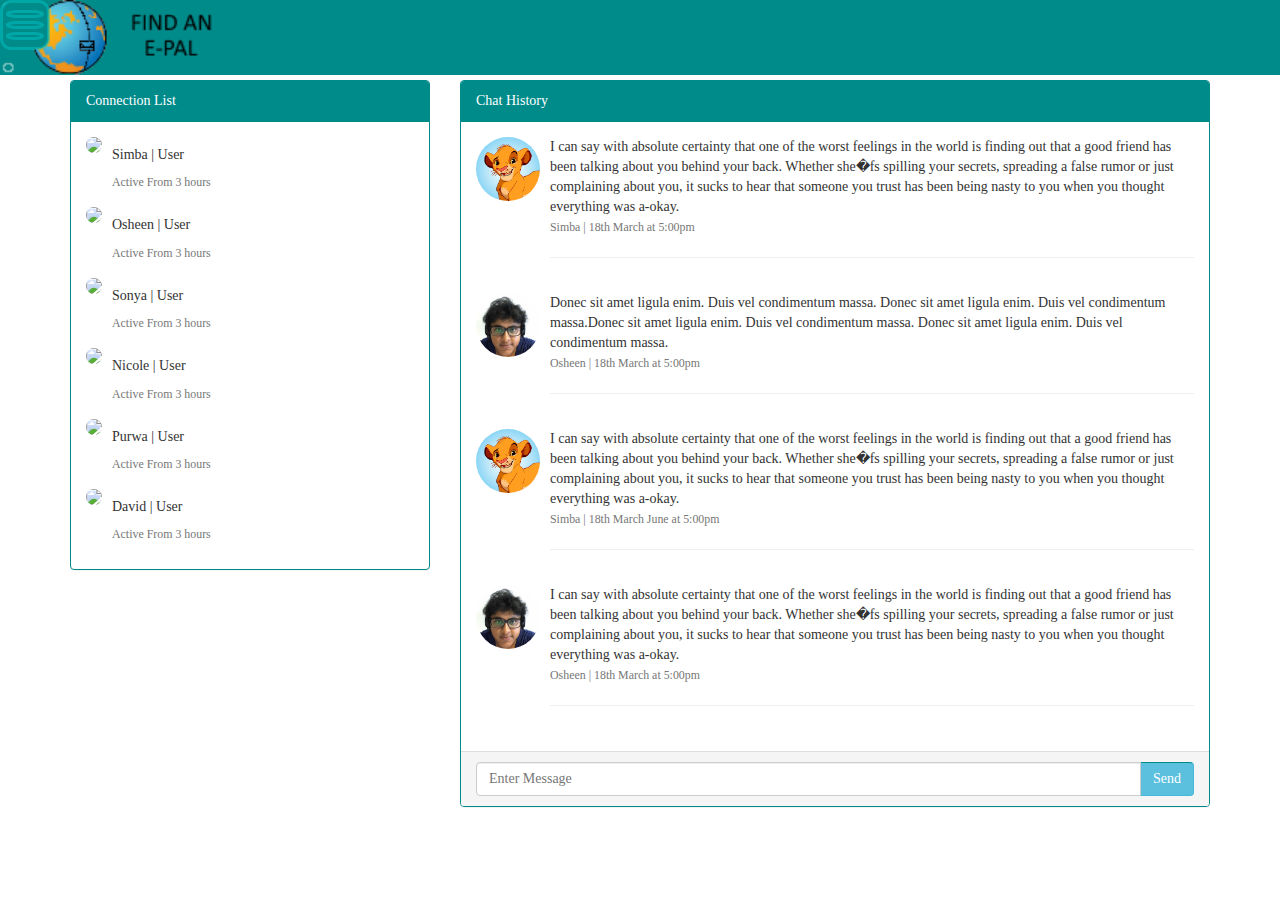
==== commit fe96a109: "Merge branch 'master' of github-RMIT:rmit-s3585659-nicole-renner/penpals into nodejs_generalize" ====
--- a/chatPage.html
+++ b/chatPage.html
@@ -1,246 +1,238 @@
-﻿<!DOCTYPE html>
-<html xmlns="http://www.w3.org/1999/xhtml">
+<!DOCTYPE html>
+
 <head>
     <meta content="text/html; charset=utf-8" http-equiv="Content-Type">
-        <![endif]-->
     <title>Find An E-Pal</title>
- 
+
     <link href="css/chatPage.css" rel="stylesheet" />
 
 </head>
+
 <body style="font-family:Verdana">
-<header id="headerColor"><img class="header" src="images/MenuDropDown.png" alt="footer">
-
-</header>
-
-  <div class="container">
-<div class="row " style="padding-top:40px;">
-       <br /><br />
-    
-    <div class="col-md-4">
-          <div class="panel panel-primary">
-            <div class="panel-heading">
-               Connection List
+    <header id="headerColor"><img class="header" src="images/MenuDropDown.png" alt="header">
+
+    </header>
+
+    <div class="container">
+        <div class="row " style="padding-top:40px;">
+            <br /><br />
+
+            <div class="col-md-4">
+                <div class="panel panel-primary">
+                    <div class="panel-heading">
+                        Connection List
+                    </div>
+                    <div class="panel-body">
+                        <ul class="media-list">
+
+                            <li class="media">
+
+                                <div class="media-body">
+
+                                    <div class="media">
+                                        <a class="pull-left" href="#">
+                                            <img class="media-object img-circle" style="max-height:40px;" src="assets/img/user.png" />
+                                        </a>
+                                        <div class="media-body">
+                                            <h5>Simba | User </h5>
+
+                                            <small class="text-muted">Active From 3 hours</small>
+                                        </div>
+                                    </div>
+
+                                </div>
+                            </li>
+                            <li class="media">
+
+                                <div class="media-body">
+
+                                    <div class="media">
+                                        <a class="pull-left" href="#">
+                                            <img class="media-object img-circle" style="max-height:40px;" src="assets/img/user.gif" />
+                                        </a>
+                                        <div class="media-body">
+                                            <h5>Osheen | User </h5>
+
+                                            <small class="text-muted">Active From 3 hours</small>
+                                        </div>
+                                    </div>
+
+                                </div>
+                            </li>
+                            <li class="media">
+
+                                <div class="media-body">
+
+                                    <div class="media">
+                                        <a class="pull-left" href="#">
+                                            <img class="media-object img-circle" style="max-height:40px;" src="assets/img/user.png" />
+                                        </a>
+                                        <div class="media-body">
+                                            <h5>Sonya | User </h5>
+
+                                            <small class="text-muted">Active From 3 hours</small>
+                                        </div>
+                                    </div>
+
+                                </div>
+                            </li>
+                            <li class="media">
+
+                                <div class="media-body">
+
+                                    <div class="media">
+                                        <a class="pull-left" href="#">
+                                            <img class="media-object img-circle" style="max-height:40px;" src="assets/img/user.gif" />
+                                        </a>
+                                        <div class="media-body">
+                                            <h5>Nicole | User </h5>
+
+                                            <small class="text-muted">Active From 3 hours</small>
+                                        </div>
+                                    </div>
+
+                                </div>
+                            </li>
+                            <li class="media">
+
+                                <div class="media-body">
+
+                                    <div class="media">
+                                        <a class="pull-left" href="#">
+                                            <img class="media-object img-circle" style="max-height:40px;" src="assets/img/user.png" />
+                                        </a>
+                                        <div class="media-body">
+                                            <h5>Purwa | User </h5>
+
+                                            <small class="text-muted">Active From 3 hours</small>
+                                        </div>
+                                    </div>
+
+                                </div>
+                            </li>
+                            <li class="media">
+
+                                <div class="media-body">
+
+                                    <div class="media">
+                                        <a class="pull-left" href="#">
+                                            <img class="media-object img-circle" style="max-height:40px;" src="assets/img/user.gif" />
+                                        </a>
+                                        <div class="media-body">
+                                            <h5>David | User </h5>
+
+                                            <small class="text-muted">Active From 3 hours</small>
+                                        </div>
+                                    </div>
+
+                                </div>
+                            </li>
+                        </ul>
+                    </div>
+                </div>
+
             </div>
-            <div class="panel-body">
-                <ul class="media-list">
-
-                                    <li class="media">
-
-                                        <div class="media-body">
-
-                                            <div class="media">
-                                                <a class="pull-left" href="#">
-                                                    <img class="media-object img-circle" style="max-height:40px;" src="assets/img/user.png" />
-                                                </a>
-                                                <div class="media-body" >
-                                                    <h5>Simba | User </h5>
-                                                    
-                                                   <small class="text-muted">Active From 3 hours</small>
-                                                </div>
-                                            </div>
-
-                                        </div>
-                                    </li>
-     <li class="media">
-
-                                        <div class="media-body">
-
-                                            <div class="media">
-                                                <a class="pull-left" href="#">
-                                                    <img class="media-object img-circle" style="max-height:40px;" src="assets/img/user.gif" />
-                                                </a>
-                                                <div class="media-body" >
-                                                    <h5>Osheen | User </h5>
-                                                    
-                                                   <small class="text-muted">Active From 3 hours</small>
-                                                </div>
-                                            </div>
-
-                                        </div>
-                                    </li>
-                    <li class="media">
-
-                                        <div class="media-body">
-
-                                            <div class="media">
-                                                <a class="pull-left" href="#">
-                                                    <img class="media-object img-circle" style="max-height:40px;" src="assets/img/user.png" />
-                                                </a>
-                                                <div class="media-body" >
-                                                    <h5>Sonya | User </h5>
-                                                    
-                                                   <small class="text-muted">Active From 3 hours</small>
-                                                </div>
-                                            </div>
-
-                                        </div>
-                                    </li>
-                    <li class="media">
-
-                                        <div class="media-body">
-
-                                            <div class="media">
-                                                <a class="pull-left" href="#">
-                                                    <img class="media-object img-circle" style="max-height:40px;" src="assets/img/user.gif" />
-                                                </a>
-                                                <div class="media-body" >
-                                                    <h5>Nicole | User </h5>
-                                                    
-                                                   <small class="text-muted">Active From 3 hours</small>
-                                                </div>
-                                            </div>
-
-                                        </div>
-                                    </li>
-                     <li class="media">
-
-                                        <div class="media-body">
-
-                                            <div class="media">
-                                                <a class="pull-left" href="#">
-                                                    <img class="media-object img-circle" style="max-height:40px;" src="assets/img/user.png" />
-                                                </a>
-                                                <div class="media-body" >
-                                                    <h5>Purwa | User </h5>
-                                                    
-                                                   <small class="text-muted">Active From 3 hours</small>
-                                                </div>
-                                            </div>
-
-                                        </div>
-                                    </li>
-     <li class="media">
-
-                                        <div class="media-body">
-
-                                            <div class="media">
-                                                <a class="pull-left" href="#">
-                                                    <img class="media-object img-circle" style="max-height:40px;" src="assets/img/user.gif" />
-                                                </a>
-                                                <div class="media-body" >
-                                                    <h5>David | User </h5>
-                                                    
-                                                   <small class="text-muted">Active From 3 hours</small>
-                                                </div>
-                                            </div>
-
-                                        </div>
-                                    </li>
-                                                                   </ul>
-                </div>
-            </div>
-         
-    </div>
-    
-     <div class="col-md-8">
-        <div class="panel panel-info">
-            <div class="panel-heading">
-                Chat History
-            </div>
-            <div class="panel-body">
-<ul class="media-list">
-
-                                    <li class="media">
-
-                                        <div class="media-body">
-
-                                            <div class="media">
-                                                <a class="pull-left" href="#">
-                                                   <img class="media-object img-circle " src="images/simba.jpeg" style="width:64px;height:64px" />
-                                                </a>
-                                                <div class="media-body" >
-                                                    I can say with absolute certainty that one of the worst feelings in the world is finding out that 
-                                                    a good friend has been talking about you behind your back. Whether she’s spilling your secrets, 
-                                                    spreading a false rumor or just complaining about you, it sucks to hear that someone you trust has
-                                                     been being nasty to you when you thought everything was a-okay.
-
-                                                 <br />
-                                                   <small class="text-muted">Simba | 18th March at 5:00pm</small>
-                                                    <hr />
-                                                </div>
-                                            </div>
-
-                                        </div>
-                                    </li>
-     <li class="media">
-
-                                        <div class="media-body">
-
-                                            <div class="media">
-                                                <a class="pull-left" href="#">
-                                                   <img class="media-object img-circle " src="images/osheen.JPG" style="width:64px;height:64px" />
-                                                </a>
-                                                <div class="media-body" >
-                                                    Donec sit amet ligula enim. Duis vel condimentum massa.
-              
-              Donec sit amet ligula enim. Duis vel condimentum massa.Donec sit amet ligula enim. 
-                                                    Duis vel condimentum massa.
-                                                    Donec sit amet ligula enim. Duis vel condimentum massa.
-                                                    <br />
-                                                   <small class="text-muted">Osheen | 18th March at 5:00pm</small>
-                                                    <hr />
-                                                </div>
-                                            </div>
-
-                                        </div>
-                                    </li>
-     <li class="media">
-
-                                        <div class="media-body">
-
-                                            <div class="media">
-                                                <a class="pull-left" href="#">
-                                                    <img class="media-object img-circle " src="images/simba.jpeg" style="width:64px;height:64px" />
-                                                </a>
-                                                <div class="media-body" >
-                                                     I can say with absolute certainty that one of the worst feelings in the world is finding out that 
-                                                    a good friend has been talking about you behind your back. Whether she’s spilling your secrets, 
-                                                    spreading a false rumor or just complaining about you, it sucks to hear that someone you trust has
-                                                     been being nasty to you when you thought everything was a-okay.
-                                                    <br />
-                                                   <small class="text-muted">Simba | 18th March June at 5:00pm</small>
-                                                    <hr />
-                                                </div>
-                                            </div>
-
-                                        </div>
-                                    </li>
-     <li class="media">
-
-                                        <div class="media-body">
-
-                                            <div class="media">
-                                                <a class="pull-left" href="#">
-                                                    <img class="media-object img-circle " src="images/osheen.JPG" style="width:64px;height:64px" />
-                                                </a>
-                                                <div class="media-body" >
-                                                     I can say with absolute certainty that one of the worst feelings in the world is finding out that 
-                                                    a good friend has been talking about you behind your back. Whether she’s spilling your secrets, 
-                                                    spreading a false rumor or just complaining about you, it sucks to hear that someone you trust has
-                                                     been being nasty to you when you thought everything was a-okay.
-                                                    <br />
-                                                   <small class="text-muted">Osheen | 18th March at 5:00pm</small>
-                                                    <hr />
-                                                </div>
-                                            </div>
-
-                                        </div>
-                                    </li>
-                                </ul>
-            </div>
-            <div class="panel-footer">
-                <div class="input-group">
-                                    <input type="text" class="form-control" placeholder="Enter Message" />
-                                    <span class="input-group-btn">
+
+            <div class="col-md-8">
+                <div class="panel panel-info">
+                    <div class="panel-heading">
+                        Chat History
+                    </div>
+                    <div class="panel-body">
+                        <ul class="media-list">
+
+                            <li class="media">
+
+                                <div class="media-body">
+
+                                    <div class="media">
+                                        <a class="pull-left" href="#">
+                                            <img class="media-object img-circle " src="images/simba.jpeg" style="width:64px;height:64px" />
+                                        </a>
+                                        <div class="media-body">
+                                            I can say with absolute certainty that one of the worst feelings in the world is finding out that a good friend has been talking about you behind your back. Whether she�fs spilling your secrets, spreading a false rumor or just complaining about you, it
+                                            sucks to hear that someone you trust has been being nasty to you when you thought everything was a-okay.
+
+                                            <br />
+                                            <small class="text-muted">Simba | 18th March at 5:00pm</small>
+                                            <hr />
+                                        </div>
+                                    </div>
+
+                                </div>
+                            </li>
+                            <li class="media">
+
+                                <div class="media-body">
+
+                                    <div class="media">
+                                        <a class="pull-left" href="#">
+                                            <img class="media-object img-circle " src="images/osheen.JPG" style="width:64px;height:64px" />
+                                        </a>
+                                        <div class="media-body">
+                                            Donec sit amet ligula enim. Duis vel condimentum massa. Donec sit amet ligula enim. Duis vel condimentum massa.Donec sit amet ligula enim. Duis vel condimentum massa. Donec sit amet ligula enim. Duis vel condimentum massa.
+                                            <br />
+                                            <small class="text-muted">Osheen | 18th March at 5:00pm</small>
+                                            <hr />
+                                        </div>
+                                    </div>
+
+                                </div>
+                            </li>
+                            <li class="media">
+
+                                <div class="media-body">
+
+                                    <div class="media">
+                                        <a class="pull-left" href="#">
+                                            <img class="media-object img-circle " src="images/simba.jpeg" style="width:64px;height:64px" />
+                                        </a>
+                                        <div class="media-body">
+                                            I can say with absolute certainty that one of the worst feelings in the world is finding out that a good friend has been talking about you behind your back. Whether she�fs spilling your secrets, spreading a false rumor or just complaining about you, it
+                                            sucks to hear that someone you trust has been being nasty to you when you thought everything was a-okay.
+                                            <br />
+                                            <small class="text-muted">Simba | 18th March June at 5:00pm</small>
+                                            <hr />
+                                        </div>
+                                    </div>
+
+                                </div>
+                            </li>
+                            <li class="media">
+
+                                <div class="media-body">
+
+                                    <div class="media">
+                                        <a class="pull-left" href="#">
+                                            <img class="media-object img-circle " src="images/osheen.JPG" style="width:64px;height:64px" />
+                                        </a>
+                                        <div class="media-body">
+                                            I can say with absolute certainty that one of the worst feelings in the world is finding out that a good friend has been talking about you behind your back. Whether she�fs spilling your secrets, spreading a false rumor or just complaining about you, it
+                                            sucks to hear that someone you trust has been being nasty to you when you thought everything was a-okay.
+                                            <br />
+                                            <small class="text-muted">Osheen | 18th March at 5:00pm</small>
+                                            <hr />
+                                        </div>
+                                    </div>
+
+                                </div>
+                            </li>
+                        </ul>
+                    </div>
+                    <div class="panel-footer">
+                        <div class="input-group">
+                            <input type="text" class="form-control" placeholder="Enter Message" />
+                            <span class="input-group-btn">
                                         <button class="btn btn-info" type="Button">Send</button>
                                     </span>
-                                </div>
+                        </div>
+                    </div>
+                </div>
+
             </div>
         </div>
-        
+
     </div>
-</div>
-  </div>
 </body>
-</html>
+
+</html>--- a/css/chatPage.css
+++ b/css/chatPage.css
@@ -1,11 +1,13 @@
 ﻿html {
-  font-family: sans-serif;
-  -webkit-text-size-adjust: 100%;
-      -ms-text-size-adjust: 100%;
-}
+    font-family: sans-serif;
+    -webkit-text-size-adjust: 100%;
+    -ms-text-size-adjust: 100%;
+}
+
 body {
-  margin: 0;
-}
+    margin: 0;
+}
+
 article,
 aside,
 details,
@@ -18,979 +20,1237 @@
 nav,
 section,
 summary {
-  display: block;
-}
-
-header{
-	min-width: 1024px;
-	width: 100%;
-	height: 75px;
-	position: fixed;
-	z-index:10;
-	top: 0;
-	left: 0;
-	background-image: url('../images/header.png');
-	-webkit-background-size: cover;
-	-moz-background-size: cover;
-	-o-background-size: cover;
-	background-size: cover;
-
-	background-repeat: no-repeat;
+    display: block;
+}
+
+header {
+    min-width: 1024px;
+    width: 100%;
+    height: 75px;
+    position: fixed;
+    z-index: 10;
+    top: 0;
+    left: 0;
+    background-image: url('../images/header.png');
+    -webkit-background-size: cover;
+    -moz-background-size: cover;
+    -o-background-size: cover;
+    background-size: cover;
+    background-repeat: no-repeat;
 }
 
 audio,
 canvas,
 progress,
 video {
-  display: inline-block;
-  vertical-align: baseline;
-}
+    display: inline-block;
+    vertical-align: baseline;
+}
+
 audio:not([controls]) {
-  display: none;
-  height: 0;
-}
+    display: none;
+    height: 0;
+}
+
 [hidden],
 template {
-  display: none;
-}
+    display: none;
+}
+
 a {
-  background: transparent;
-}
+    background: transparent;
+}
+
 a:active,
 a:hover {
-  outline: 0;
-}
+    outline: 0;
+}
+
 abbr[title] {
-  border-bottom: 1px dotted;
-}
+    border-bottom: 1px dotted;
+}
+
 b,
 strong {
-  font-weight: bold;
-}
+    font-weight: bold;
+}
+
 dfn {
-  font-style: italic;
-}
+    font-style: italic;
+}
+
 h1 {
-  margin: .67em 0;
-  font-size: 2em;
-}
+    margin: .67em 0;
+    font-size: 2em;
+}
+
 mark {
-  color: #000;
-  background: #ff0;
-}
+    color: #000;
+    background: #ff0;
+}
+
 small {
-  font-size: 80%;
-}
+    font-size: 80%;
+}
+
 sub,
 sup {
-  position: relative;
-  font-size: 75%;
-  line-height: 0;
-  vertical-align: baseline;
-}
+    position: relative;
+    font-size: 75%;
+    line-height: 0;
+    vertical-align: baseline;
+}
+
 sup {
-  top: -.5em;
-}
+    top: -.5em;
+}
+
 sub {
-  bottom: -.25em;
-}
+    bottom: -.25em;
+}
+
 img {
-  border: 0;
-}
+    border: 0;
+}
+
 svg:not(:root) {
-  overflow: hidden;
-}
+    overflow: hidden;
+}
+
 figure {
-  margin: 1em 40px;
-}
+    margin: 1em 40px;
+}
+
 hr {
-  height: 0;
-  -webkit-box-sizing: content-box;
-     -moz-box-sizing: content-box;
-          box-sizing: content-box;
-}
+    height: 0;
+    -webkit-box-sizing: content-box;
+    -moz-box-sizing: content-box;
+    box-sizing: content-box;
+}
+
 pre {
-  overflow: auto;
-}
+    overflow: auto;
+}
+
 code,
 kbd,
 pre,
 samp {
-  font-family: monospace, monospace;
-  font-size: 1em;
-}
+    font-family: monospace, monospace;
+    font-size: 1em;
+}
+
 button,
 input,
 optgroup,
 select,
 textarea {
-  margin: 0;
-  font: inherit;
-  color: inherit;
-}
+    margin: 0;
+    font: inherit;
+    color: inherit;
+}
+
 button {
-  overflow: visible;
-}
+    overflow: visible;
+}
+
 button,
 select {
-  text-transform: none;
-}
-button, html input[type=button], input[type=reset], input[type=submit] {
-  -webkit-appearance: button;
-  cursor: pointer;
-}
+    text-transform: none;
+}
+
+button,
+html input[type=button],
+input[type=reset],
+input[type=submit] {
+    -webkit-appearance: button;
+    cursor: pointer;
+}
+
 button[disabled],
 html input[disabled] {
-  cursor: default;
-}
+    cursor: default;
+}
+
 button::-moz-focus-inner,
 input::-moz-focus-inner {
-  padding: 0;
-  border: 0;
-}
+    padding: 0;
+    border: 0;
+}
+
 input {
-  line-height: normal;
-}
-input[type=checkbox], input[type=radio] {
-  -webkit-box-sizing: border-box;
-     -moz-box-sizing: border-box;
-          box-sizing: border-box;
-  padding: 0;
-}
-input[type=number]::-webkit-inner-spin-button, input[type=number]::-webkit-outer-spin-button {
-  height: auto;
-}
+    line-height: normal;
+}
+
+input[type=checkbox],
+input[type=radio] {
+    -webkit-box-sizing: border-box;
+    -moz-box-sizing: border-box;
+    box-sizing: border-box;
+    padding: 0;
+}
+
+input[type=number]::-webkit-inner-spin-button,
+input[type=number]::-webkit-outer-spin-button {
+    height: auto;
+}
+
 input[type=search] {
-  -webkit-box-sizing: content-box;
-     -moz-box-sizing: content-box;
-          box-sizing: content-box;
-  -webkit-appearance: textfield;
-}
-input[type=search]::-webkit-search-cancel-button, input[type=search]::-webkit-search-decoration {
-  -webkit-appearance: none;
-}
+    -webkit-box-sizing: content-box;
+    -moz-box-sizing: content-box;
+    box-sizing: content-box;
+    -webkit-appearance: textfield;
+}
+
+input[type=search]::-webkit-search-cancel-button,
+input[type=search]::-webkit-search-decoration {
+    -webkit-appearance: none;
+}
+
 fieldset {
-  padding: .35em .625em .75em;
-  margin: 0 2px;
-  border: 1px solid #c0c0c0;
-}
+    padding: .35em .625em .75em;
+    margin: 0 2px;
+    border: 1px solid #c0c0c0;
+}
+
 legend {
-  padding: 0;
-  border: 0;
-}
+    padding: 0;
+    border: 0;
+}
+
 textarea {
-  overflow: auto;
-}
+    overflow: auto;
+}
+
 optgroup {
-  font-weight: bold;
-}
+    font-weight: bold;
+}
+
 table {
-  border-spacing: 0;
-  border-collapse: collapse;
-}
+    border-spacing: 0;
+    border-collapse: collapse;
+}
+
 td,
 th {
-  padding: 0;
-}
+    padding: 0;
+}
+
 @media print {
-  * {
-    color: #000 !important;
-    text-shadow: none !important;
-    background: transparent !important;
-    -webkit-box-shadow: none !important;
-            box-shadow: none !important;
-  }
-  a,
-  a:visited {
-    text-decoration: underline;
-  }
-  a[href]:after {
-    content: " (" attr(href) ")";
-  }
-  abbr[title]:after {
-    content: " (" attr(title) ")";
-  }
-  a[href^="javascript:"]:after,
-  a[href^="#"]:after {
-    content: "";
-  }
-  pre,
-  blockquote {
-    border: 1px solid #999;
-
-    page-break-inside: avoid;
-  }
-  thead {
-    display: table-header-group;
-  }
-  tr,
-  img {
-    page-break-inside: avoid;
-  }
-  img {
-    max-width: 100% !important;
-  }
-  p,
-  h2,
-  h3 {
-    orphans: 3;
-    widows: 3;
-  }
-  h2,
-  h3 {
-    page-break-after: avoid;
-  }
-  select {
-    background: #fff !important;
-  }
-  .navbar {
-    display: none;
-  }
-  .table td,
-  .table th {
-    background-color: #fff !important;
-  }
-  .btn > .caret,
-  .dropup > .btn > .caret {
-    border-top-color: #000 !important;
-  }
-  .label {
-    border: 1px solid #000;
-  }
-  .table {
-    border-collapse: collapse !important;
-  }
-  .table-bordered th,
-  .table-bordered td {
-    border: 1px solid #ddd !important;
-  }
-}
+    * {
+        color: #000 !important;
+        text-shadow: none !important;
+        background: transparent !important;
+        -webkit-box-shadow: none !important;
+        box-shadow: none !important;
+    }
+    a,
+    a:visited {
+        text-decoration: underline;
+    }
+    a[href]:after {
+        content: " (" attr(href) ")";
+    }
+    abbr[title]:after {
+        content: " (" attr(title) ")";
+    }
+    a[href^="javascript:"]:after,
+    a[href^="#"]:after {
+        content: "";
+    }
+    pre,
+    blockquote {
+        border: 1px solid #999;
+        page-break-inside: avoid;
+    }
+    thead {
+        display: table-header-group;
+    }
+    tr,
+    img {
+        page-break-inside: avoid;
+    }
+    img {
+        max-width: 100% !important;
+    }
+    p,
+    h2,
+    h3 {
+        orphans: 3;
+        widows: 3;
+    }
+    h2,
+    h3 {
+        page-break-after: avoid;
+    }
+    select {
+        background: #fff !important;
+    }
+    .navbar {
+        display: none;
+    }
+    .table td,
+    .table th {
+        background-color: #fff !important;
+    }
+    .btn>.caret,
+    .dropup>.btn>.caret {
+        border-top-color: #000 !important;
+    }
+    .label {
+        border: 1px solid #000;
+    }
+    .table {
+        border-collapse: collapse !important;
+    }
+    .table-bordered th,
+    .table-bordered td {
+        border: 1px solid #ddd !important;
+    }
+}
+
 @font-face {
-  font-family: 'Glyphicons Halflings';
-
-  src: url('../fonts/glyphicons-halflings-regular.eot');
-  src: url('../fonts/glyphicons-halflings-regular.eot?#iefix') format('embedded-opentype'), url('../fonts/glyphicons-halflings-regular.woff') format('woff'), url('../fonts/glyphicons-halflings-regular.ttf') format('truetype'), url('../fonts/glyphicons-halflings-regular.svg#glyphicons_halflingsregular') format('svg');
-}
+    font-family: 'Glyphicons Halflings';
+    src: url('../fonts/glyphicons-halflings-regular.eot');
+    src: url('../fonts/glyphicons-halflings-regular.eot?#iefix') format('embedded-opentype'), url('../fonts/glyphicons-halflings-regular.woff') format('woff'), url('../fonts/glyphicons-halflings-regular.ttf') format('truetype'), url('../fonts/glyphicons-halflings-regular.svg#glyphicons_halflingsregular') format('svg');
+}
+
 .glyphicon {
-  position: relative;
-  top: 1px;
-  display: inline-block;
-  font-family: 'Glyphicons Halflings';
-  font-style: normal;
-  font-weight: normal;
-  line-height: 1;
-
-  -webkit-font-smoothing: antialiased;
-  -moz-osx-font-smoothing: grayscale;
-}
+    position: relative;
+    top: 1px;
+    display: inline-block;
+    font-family: 'Glyphicons Halflings';
+    font-style: normal;
+    font-weight: normal;
+    line-height: 1;
+    -webkit-font-smoothing: antialiased;
+    -moz-osx-font-smoothing: grayscale;
+}
+
 .glyphicon-asterisk:before {
-  content: "\2a";
-}
+    content: "\2a";
+}
+
 .glyphicon-plus:before {
-  content: "\2b";
-}
+    content: "\2b";
+}
+
 .glyphicon-euro:before {
-  content: "\20ac";
-}
+    content: "\20ac";
+}
+
 .glyphicon-minus:before {
-  content: "\2212";
-}
+    content: "\2212";
+}
+
 .glyphicon-cloud:before {
-  content: "\2601";
-}
+    content: "\2601";
+}
+
 .glyphicon-envelope:before {
-  content: "\2709";
-}
+    content: "\2709";
+}
+
 .glyphicon-pencil:before {
-  content: "\270f";
-}
+    content: "\270f";
+}
+
 .glyphicon-glass:before {
-  content: "\e001";
-}
+    content: "\e001";
+}
+
 .glyphicon-music:before {
-  content: "\e002";
-}
+    content: "\e002";
+}
+
 .glyphicon-search:before {
-  content: "\e003";
-}
+    content: "\e003";
+}
+
 .glyphicon-heart:before {
-  content: "\e005";
-}
+    content: "\e005";
+}
+
 .glyphicon-star:before {
-  content: "\e006";
-}
+    content: "\e006";
+}
+
 .glyphicon-star-empty:before {
-  content: "\e007";
-}
+    content: "\e007";
+}
+
 .glyphicon-user:before {
-  content: "\e008";
-}
+    content: "\e008";
+}
+
 .glyphicon-film:before {
-  content: "\e009";
-}
+    content: "\e009";
+}
+
 .glyphicon-th-large:before {
-  content: "\e010";
-}
+    content: "\e010";
+}
+
 .glyphicon-th:before {
-  content: "\e011";
-}
+    content: "\e011";
+}
+
 .glyphicon-th-list:before {
-  content: "\e012";
-}
+    content: "\e012";
+}
+
 .glyphicon-ok:before {
-  content: "\e013";
-}
+    content: "\e013";
+}
+
 .glyphicon-remove:before {
-  content: "\e014";
-}
+    content: "\e014";
+}
+
 .glyphicon-zoom-in:before {
-  content: "\e015";
-}
+    content: "\e015";
+}
+
 .glyphicon-zoom-out:before {
-  content: "\e016";
-}
+    content: "\e016";
+}
+
 .glyphicon-off:before {
-  content: "\e017";
-}
+    content: "\e017";
+}
+
 .glyphicon-signal:before {
-  content: "\e018";
-}
+    content: "\e018";
+}
+
 .glyphicon-cog:before {
-  content: "\e019";
-}
+    content: "\e019";
+}
+
 .glyphicon-trash:before {
-  content: "\e020";
-}
+    content: "\e020";
+}
+
 .glyphicon-home:before {
-  content: "\e021";
-}
+    content: "\e021";
+}
+
 .glyphicon-file:before {
-  content: "\e022";
-}
+    content: "\e022";
+}
+
 .glyphicon-time:before {
-  content: "\e023";
-}
+    content: "\e023";
+}
+
 .glyphicon-road:before {
-  content: "\e024";
-}
+    content: "\e024";
+}
+
 .glyphicon-download-alt:before {
-  content: "\e025";
-}
+    content: "\e025";
+}
+
 .glyphicon-download:before {
-  content: "\e026";
-}
+    content: "\e026";
+}
+
 .glyphicon-upload:before {
-  content: "\e027";
-}
+    content: "\e027";
+}
+
 .glyphicon-inbox:before {
-  content: "\e028";
-}
+    content: "\e028";
+}
+
 .glyphicon-play-circle:before {
-  content: "\e029";
-}
+    content: "\e029";
+}
+
 .glyphicon-repeat:before {
-  content: "\e030";
-}
+    content: "\e030";
+}
+
 .glyphicon-refresh:before {
-  content: "\e031";
-}
+    content: "\e031";
+}
+
 .glyphicon-list-alt:before {
-  content: "\e032";
-}
+    content: "\e032";
+}
+
 .glyphicon-lock:before {
-  content: "\e033";
-}
+    content: "\e033";
+}
+
 .glyphicon-flag:before {
-  content: "\e034";
-}
+    content: "\e034";
+}
+
 .glyphicon-headphones:before {
-  content: "\e035";
-}
+    content: "\e035";
+}
+
 .glyphicon-volume-off:before {
-  content: "\e036";
-}
+    content: "\e036";
+}
+
 .glyphicon-volume-down:before {
-  content: "\e037";
-}
+    content: "\e037";
+}
+
 .glyphicon-volume-up:before {
-  content: "\e038";
-}
+    content: "\e038";
+}
+
 .glyphicon-qrcode:before {
-  content: "\e039";
-}
+    content: "\e039";
+}
+
 .glyphicon-barcode:before {
-  content: "\e040";
-}
+    content: "\e040";
+}
+
 .glyphicon-tag:before {
-  content: "\e041";
-}
+    content: "\e041";
+}
+
 .glyphicon-tags:before {
-  content: "\e042";
-}
+    content: "\e042";
+}
+
 .glyphicon-book:before {
-  content: "\e043";
-}
+    content: "\e043";
+}
+
 .glyphicon-bookmark:before {
-  content: "\e044";
-}
+    content: "\e044";
+}
+
 .glyphicon-print:before {
-  content: "\e045";
-}
+    content: "\e045";
+}
+
 .glyphicon-camera:before {
-  content: "\e046";
-}
+    content: "\e046";
+}
+
 .glyphicon-font:before {
-  content: "\e047";
-}
+    content: "\e047";
+}
+
 .glyphicon-bold:before {
-  content: "\e048";
-}
+    content: "\e048";
+}
+
 .glyphicon-italic:before {
-  content: "\e049";
-}
+    content: "\e049";
+}
+
 .glyphicon-text-height:before {
-  content: "\e050";
-}
+    content: "\e050";
+}
+
 .glyphicon-text-width:before {
-  content: "\e051";
-}
+    content: "\e051";
+}
+
 .glyphicon-align-left:before {
-  content: "\e052";
-}
+    content: "\e052";
+}
+
 .glyphicon-align-center:before {
-  content: "\e053";
-}
+    content: "\e053";
+}
+
 .glyphicon-align-right:before {
-  content: "\e054";
-}
+    content: "\e054";
+}
+
 .glyphicon-align-justify:before {
-  content: "\e055";
-}
+    content: "\e055";
+}
+
 .glyphicon-list:before {
-  content: "\e056";
-}
+    content: "\e056";
+}
+
 .glyphicon-indent-left:before {
-  content: "\e057";
-}
+    content: "\e057";
+}
+
 .glyphicon-indent-right:before {
-  content: "\e058";
-}
+    content: "\e058";
+}
+
 .glyphicon-facetime-video:before {
-  content: "\e059";
-}
+    content: "\e059";
+}
+
 .glyphicon-picture:before {
-  content: "\e060";
-}
+    content: "\e060";
+}
+
 .glyphicon-map-marker:before {
-  content: "\e062";
-}
+    content: "\e062";
+}
+
 .glyphicon-adjust:before {
-  content: "\e063";
-}
+    content: "\e063";
+}
+
 .glyphicon-tint:before {
-  content: "\e064";
-}
+    content: "\e064";
+}
+
 .glyphicon-edit:before {
-  content: "\e065";
-}
+    content: "\e065";
+}
+
 .glyphicon-share:before {
-  content: "\e066";
-}
+    content: "\e066";
+}
+
 .glyphicon-check:before {
-  content: "\e067";
-}
+    content: "\e067";
+}
+
 .glyphicon-move:before {
-  content: "\e068";
-}
+    content: "\e068";
+}
+
 .glyphicon-step-backward:before {
-  content: "\e069";
-}
+    content: "\e069";
+}
+
 .glyphicon-fast-backward:before {
-  content: "\e070";
-}
+    content: "\e070";
+}
+
 .glyphicon-backward:before {
-  content: "\e071";
-}
+    content: "\e071";
+}
+
 .glyphicon-play:before {
-  content: "\e072";
-}
+    content: "\e072";
+}
+
 .glyphicon-pause:before {
-  content: "\e073";
-}
+    content: "\e073";
+}
+
 .glyphicon-stop:before {
-  content: "\e074";
-}
+    content: "\e074";
+}
+
 .glyphicon-forward:before {
-  content: "\e075";
-}
+    content: "\e075";
+}
+
 .glyphicon-fast-forward:before {
-  content: "\e076";
-}
+    content: "\e076";
+}
+
 .glyphicon-step-forward:before {
-  content: "\e077";
-}
+    content: "\e077";
+}
+
 .glyphicon-eject:before {
-  content: "\e078";
-}
+    content: "\e078";
+}
+
 .glyphicon-chevron-left:before {
-  content: "\e079";
-}
+    content: "\e079";
+}
+
 .glyphicon-chevron-right:before {
-  content: "\e080";
-}
+    content: "\e080";
+}
+
 .glyphicon-plus-sign:before {
-  content: "\e081";
-}
+    content: "\e081";
+}
+
 .glyphicon-minus-sign:before {
-  content: "\e082";
-}
+    content: "\e082";
+}
+
 .glyphicon-remove-sign:before {
-  content: "\e083";
-}
+    content: "\e083";
+}
+
 .glyphicon-ok-sign:before {
-  content: "\e084";
-}
+    content: "\e084";
+}
+
 .glyphicon-question-sign:before {
-  content: "\e085";
-}
+    content: "\e085";
+}
+
 .glyphicon-info-sign:before {
-  content: "\e086";
-}
+    content: "\e086";
+}
+
 .glyphicon-screenshot:before {
-  content: "\e087";
-}
+    content: "\e087";
+}
+
 .glyphicon-remove-circle:before {
-  content: "\e088";
-}
+    content: "\e088";
+}
+
 .glyphicon-ok-circle:before {
-  content: "\e089";
-}
+    content: "\e089";
+}
+
 .glyphicon-ban-circle:before {
-  content: "\e090";
-}
+    content: "\e090";
+}
+
 .glyphicon-arrow-left:before {
-  content: "\e091";
-}
+    content: "\e091";
+}
+
 .glyphicon-arrow-right:before {
-  content: "\e092";
-}
+    content: "\e092";
+}
+
 .glyphicon-arrow-up:before {
-  content: "\e093";
-}
+    content: "\e093";
+}
+
 .glyphicon-arrow-down:before {
-  content: "\e094";
-}
+    content: "\e094";
+}
+
 .glyphicon-share-alt:before {
-  content: "\e095";
-}
+    content: "\e095";
+}
+
 .glyphicon-resize-full:before {
-  content: "\e096";
-}
+    content: "\e096";
+}
+
 .glyphicon-resize-small:before {
-  content: "\e097";
-}
+    content: "\e097";
+}
+
 .glyphicon-exclamation-sign:before {
-  content: "\e101";
-}
+    content: "\e101";
+}
+
 .glyphicon-gift:before {
-  content: "\e102";
-}
+    content: "\e102";
+}
+
 .glyphicon-leaf:before {
-  content: "\e103";
-}
+    content: "\e103";
+}
+
 .glyphicon-fire:before {
-  content: "\e104";
-}
+    content: "\e104";
+}
+
 .glyphicon-eye-open:before {
-  content: "\e105";
-}
+    content: "\e105";
+}
+
 .glyphicon-eye-close:before {
-  content: "\e106";
-}
+    content: "\e106";
+}
+
 .glyphicon-warning-sign:before {
-  content: "\e107";
-}
+    content: "\e107";
+}
+
 .glyphicon-plane:before {
-  content: "\e108";
-}
+    content: "\e108";
+}
+
 .glyphicon-calendar:before {
-  content: "\e109";
-}
+    content: "\e109";
+}
+
 .glyphicon-random:before {
-  content: "\e110";
-}
+    content: "\e110";
+}
+
 .glyphicon-comment:before {
-  content: "\e111";
-}
+    content: "\e111";
+}
+
 .glyphicon-magnet:before {
-  content: "\e112";
-}
+    content: "\e112";
+}
+
 .glyphicon-chevron-up:before {
-  content: "\e113";
-}
+    content: "\e113";
+}
+
 .glyphicon-chevron-down:before {
-  content: "\e114";
-}
+    content: "\e114";
+}
+
 .glyphicon-retweet:before {
-  content: "\e115";
-}
+    content: "\e115";
+}
+
 .glyphicon-shopping-cart:before {
-  content: "\e116";
-}
+    content: "\e116";
+}
+
 .glyphicon-folder-close:before {
-  content: "\e117";
-}
+    content: "\e117";
+}
+
 .glyphicon-folder-open:before {
-  content: "\e118";
-}
+    content: "\e118";
+}
+
 .glyphicon-resize-vertical:before {
-  content: "\e119";
-}
+    content: "\e119";
+}
+
 .glyphicon-resize-horizontal:before {
-  content: "\e120";
-}
+    content: "\e120";
+}
+
 .glyphicon-hdd:before {
-  content: "\e121";
-}
+    content: "\e121";
+}
+
 .glyphicon-bullhorn:before {
-  content: "\e122";
-}
+    content: "\e122";
+}
+
 .glyphicon-bell:before {
-  content: "\e123";
-}
+    content: "\e123";
+}
+
 .glyphicon-certificate:before {
-  content: "\e124";
-}
+    content: "\e124";
+}
+
 .glyphicon-thumbs-up:before {
-  content: "\e125";
-}
+    content: "\e125";
+}
+
 .glyphicon-thumbs-down:before {
-  content: "\e126";
-}
+    content: "\e126";
+}
+
 .glyphicon-hand-right:before {
-  content: "\e127";
-}
+    content: "\e127";
+}
+
 .glyphicon-hand-left:before {
-  content: "\e128";
-}
+    content: "\e128";
+}
+
 .glyphicon-hand-up:before {
-  content: "\e129";
-}
+    content: "\e129";
+}
+
 .glyphicon-hand-down:before {
-  content: "\e130";
-}
+    content: "\e130";
+}
+
 .glyphicon-circle-arrow-right:before {
-  content: "\e131";
-}
+    content: "\e131";
+}
+
 .glyphicon-circle-arrow-left:before {
-  content: "\e132";
-}
+    content: "\e132";
+}
+
 .glyphicon-circle-arrow-up:before {
-  content: "\e133";
-}
+    content: "\e133";
+}
+
 .glyphicon-circle-arrow-down:before {
-  content: "\e134";
-}
+    content: "\e134";
+}
+
 .glyphicon-globe:before {
-  content: "\e135";
-}
+    content: "\e135";
+}
+
 .glyphicon-wrench:before {
-  content: "\e136";
-}
+    content: "\e136";
+}
+
 .glyphicon-tasks:before {
-  content: "\e137";
-}
+    content: "\e137";
+}
+
 .glyphicon-filter:before {
-  content: "\e138";
-}
+    content: "\e138";
+}
+
 .glyphicon-briefcase:before {
-  content: "\e139";
-}
+    content: "\e139";
+}
+
 .glyphicon-fullscreen:before {
-  content: "\e140";
-}
+    content: "\e140";
+}
+
 .glyphicon-dashboard:before {
-  content: "\e141";
-}
+    content: "\e141";
+}
+
 .glyphicon-paperclip:before {
-  content: "\e142";
-}
+    content: "\e142";
+}
+
 .glyphicon-heart-empty:before {
-  content: "\e143";
-}
+    content: "\e143";
+}
+
 .glyphicon-link:before {
-  content: "\e144";
-}
+    content: "\e144";
+}
+
 .glyphicon-phone:before {
-  content: "\e145";
-}
+    content: "\e145";
+}
+
 .glyphicon-pushpin:before {
-  content: "\e146";
-}
+    content: "\e146";
+}
+
 .glyphicon-usd:before {
-  content: "\e148";
-}
+    content: "\e148";
+}
+
 .glyphicon-gbp:before {
-  content: "\e149";
-}
+    content: "\e149";
+}
+
 .glyphicon-sort:before {
-  content: "\e150";
-}
+    content: "\e150";
+}
+
 .glyphicon-sort-by-alphabet:before {
-  content: "\e151";
-}
+    content: "\e151";
+}
+
 .glyphicon-sort-by-alphabet-alt:before {
-  content: "\e152";
-}
+    content: "\e152";
+}
+
 .glyphicon-sort-by-order:before {
-  content: "\e153";
-}
+    content: "\e153";
+}
+
 .glyphicon-sort-by-order-alt:before {
-  content: "\e154";
-}
+    content: "\e154";
+}
+
 .glyphicon-sort-by-attributes:before {
-  content: "\e155";
-}
+    content: "\e155";
+}
+
 .glyphicon-sort-by-attributes-alt:before {
-  content: "\e156";
-}
+    content: "\e156";
+}
+
 .glyphicon-unchecked:before {
-  content: "\e157";
-}
+    content: "\e157";
+}
+
 .glyphicon-expand:before {
-  content: "\e158";
-}
+    content: "\e158";
+}
+
 .glyphicon-collapse-down:before {
-  content: "\e159";
-}
+    content: "\e159";
+}
+
 .glyphicon-collapse-up:before {
-  content: "\e160";
-}
+    content: "\e160";
+}
+
 .glyphicon-log-in:before {
-  content: "\e161";
-}
+    content: "\e161";
+}
+
 .glyphicon-flash:before {
-  content: "\e162";
-}
+    content: "\e162";
+}
+
 .glyphicon-log-out:before {
-  content: "\e163";
-}
+    content: "\e163";
+}
+
 .glyphicon-new-window:before {
-  content: "\e164";
-}
+    content: "\e164";
+}
+
 .glyphicon-record:before {
-  content: "\e165";
-}
+    content: "\e165";
+}
+
 .glyphicon-save:before {
-  content: "\e166";
-}
+    content: "\e166";
+}
+
 .glyphicon-open:before {
-  content: "\e167";
-}
+    content: "\e167";
+}
+
 .glyphicon-saved:before {
-  content: "\e168";
-}
+    content: "\e168";
+}
+
 .glyphicon-import:before {
-  content: "\e169";
-}
+    content: "\e169";
+}
+
 .glyphicon-export:before {
-  content: "\e170";
-}
+    content: "\e170";
+}
+
 .glyphicon-send:before {
-  content: "\e171";
-}
+    content: "\e171";
+}
+
 .glyphicon-floppy-disk:before {
-  content: "\e172";
-}
+    content: "\e172";
+}
+
 .glyphicon-floppy-saved:before {
-  content: "\e173";
-}
+    content: "\e173";
+}
+
 .glyphicon-floppy-remove:before {
-  content: "\e174";
-}
+    content: "\e174";
+}
+
 .glyphicon-floppy-save:before {
-  content: "\e175";
-}
+    content: "\e175";
+}
+
 .glyphicon-floppy-open:before {
-  content: "\e176";
-}
+    content: "\e176";
+}
+
 .glyphicon-credit-card:before {
-  content: "\e177";
-}
+    content: "\e177";
+}
+
 .glyphicon-transfer:before {
-  content: "\e178";
-}
+    content: "\e178";
+}
+
 .glyphicon-cutlery:before {
-  content: "\e179";
-}
+    content: "\e179";
+}
+
 .glyphicon-header:before {
-  content: "\e180";
-}
+    content: "\e180";
+}
+
 .glyphicon-compressed:before {
-  content: "\e181";
-}
+    content: "\e181";
+}
+
 .glyphicon-earphone:before {
-  content: "\e182";
-}
+    content: "\e182";
+}
+
 .glyphicon-phone-alt:before {
-  content: "\e183";
-}
+    content: "\e183";
+}
+
 .glyphicon-tower:before {
-  content: "\e184";
-}
+    content: "\e184";
+}
+
 .glyphicon-stats:before {
-  content: "\e185";
-}
+    content: "\e185";
+}
+
 .glyphicon-sd-video:before {
-  content: "\e186";
-}
+    content: "\e186";
+}
+
 .glyphicon-hd-video:before {
-  content: "\e187";
-}
+    content: "\e187";
+}
+
 .glyphicon-subtitles:before {
-  content: "\e188";
-}
+    content: "\e188";
+}
+
 .glyphicon-sound-stereo:before {
-  content: "\e189";
-}
+    content: "\e189";
+}
+
 .glyphicon-sound-dolby:before {
-  content: "\e190";
-}
+    content: "\e190";
+}
+
 .glyphicon-sound-5-1:before {
-  content: "\e191";
-}
+    content: "\e191";
+}
+
 .glyphicon-sound-6-1:before {
-  content: "\e192";
-}
+    content: "\e192";
+}
+
 .glyphicon-sound-7-1:before {
-  content: "\e193";
-}
+    content: "\e193";
+}
+
 .glyphicon-copyright-mark:before {
-  content: "\e194";
-}
+    content: "\e194";
+}
+
 .glyphicon-registration-mark:before {
-  content: "\e195";
-}
+    content: "\e195";
+}
+
 .glyphicon-cloud-download:before {
-  content: "\e197";
-}
+    content: "\e197";
+}
+
 .glyphicon-cloud-upload:before {
-  content: "\e198";
-}
+    content: "\e198";
+}
+
 .glyphicon-tree-conifer:before {
-  content: "\e199";
-}
+    content: "\e199";
+}
+
 .glyphicon-tree-deciduous:before {
-  content: "\e200";
-}
+    content: "\e200";
+}
+
 * {
-  -webkit-box-sizing: border-box;
-     -moz-box-sizing: border-box;
-          box-sizing: border-box;
-}
+    -webkit-box-sizing: border-box;
+    -moz-box-sizing: border-box;
+    box-sizing: border-box;
+}
+
 *:before,
 *:after {
-  -webkit-box-sizing: border-box;
-     -moz-box-sizing: border-box;
-          box-sizing: border-box;
-}
+    -webkit-box-sizing: border-box;
+    -moz-box-sizing: border-box;
+    box-sizing: border-box;
+}
+
 html {
-  font-size: 10px;
-
-  -webkit-tap-highlight-color: rgba(0, 0, 0, 0);
-}
+    font-size: 10px;
+    -webkit-tap-highlight-color: rgba(0, 0, 0, 0);
+}
+
 body {
-  font-family: "Helvetica Neue", Helvetica, Arial, sans-serif;
-  font-size: 14px;
-  line-height: 1.42857143;
-  color: #333;
-  background-color: #fff;
-}
+    font-family: "Helvetica Neue", Helvetica, Arial, sans-serif;
+    font-size: 14px;
+    line-height: 1.42857143;
+    color: #333;
+    background-color: #fff;
+}
+
 input,
 button,
 select,
 textarea {
-  font-family: inherit;
-  font-size: inherit;
-  line-height: inherit;
-}
+    font-family: inherit;
+    font-size: inherit;
+    line-height: inherit;
+}
+
 a {
-  color: #428bca;
-  text-decoration: none;
-}
+    color: #428bca;
+    text-decoration: none;
+}
+
 a:hover,
 a:focus {
-  color: #2a6496;
-  text-decoration: underline;
-}
+    color: #2a6496;
+    text-decoration: underline;
+}
+
 a:focus {
-  outline: thin dotted;
-  outline: 5px auto -webkit-focus-ring-color;
-  outline-offset: -2px;
-}
+    outline: thin dotted;
+    outline: 5px auto -webkit-focus-ring-color;
+    outline-offset: -2px;
+}
+
 figure {
-  margin: 0;
-}
+    margin: 0;
+}
+
 img {
-  vertical-align: middle;
-}
+    vertical-align: middle;
+}
+
 .img-responsive,
-.thumbnail > img,
-.thumbnail a > img,
-.carousel-inner > .item > img,
-.carousel-inner > .item > a > img {
-  display: block;
-  width: 100% \9;
-  max-width: 100%;
-  height: auto;
-}
+.thumbnail>img,
+.thumbnail a>img,
+.carousel-inner>.item>img,
+.carousel-inner>.item>a>img {
+    display: block;
+    width: 100% \9;
+    max-width: 100%;
+    height: auto;
+}
+
 .img-rounded {
-  border-radius: 6px;
-}
+    border-radius: 6px;
+}
+
 .img-thumbnail {
-  display: inline-block;
-  width: 100% \9;
-  max-width: 100%;
-  height: auto;
-  padding: 4px;
-  line-height: 1.42857143;
-  background-color: #fff;
-  border: 1px solid #ddd;
-  border-radius: 4px;
-  -webkit-transition: all .2s ease-in-out;
-       -o-transition: all .2s ease-in-out;
-          transition: all .2s ease-in-out;
-}
+    display: inline-block;
+    width: 100% \9;
+    max-width: 100%;
+    height: auto;
+    padding: 4px;
+    line-height: 1.42857143;
+    background-color: #fff;
+    border: 1px solid #ddd;
+    border-radius: 4px;
+    -webkit-transition: all .2s ease-in-out;
+    -o-transition: all .2s ease-in-out;
+    transition: all .2s ease-in-out;
+}
+
 .img-circle {
-	border-radius: 50%;
-	width: 64;
-	height: 64;
-}
+    border-radius: 50%;
+    width: 64;
+    height: 64;
+}
+
 hr {
-  margin-top: 20px;
-  margin-bottom: 20px;
-  border: 0;
-  border-top: 1px solid #eee;
-}
+    margin-top: 20px;
+    margin-bottom: 20px;
+    border: 0;
+    border-top: 1px solid #eee;
+}
+
 .sr-only {
-  position: absolute;
-  width: 1px;
-  height: 1px;
-  padding: 0;
-  margin: -1px;
-  overflow: hidden;
-  clip: rect(0, 0, 0, 0);
-  border: 0;
-}
+    position: absolute;
+    width: 1px;
+    height: 1px;
+    padding: 0;
+    margin: -1px;
+    overflow: hidden;
+    clip: rect(0, 0, 0, 0);
+    border: 0;
+}
+
 .sr-only-focusable:active,
 .sr-only-focusable:focus {
-  position: static;
-  width: auto;
-  height: auto;
-  margin: 0;
-  overflow: visible;
-  clip: auto;
-}
+    position: static;
+    width: auto;
+    height: auto;
+    margin: 0;
+    overflow: visible;
+    clip: auto;
+}
+
 h1,
 h2,
 h3,
@@ -1003,11 +1263,12 @@
 .h4,
 .h5,
 .h6 {
-  font-family: inherit;
-  font-weight: 500;
-  line-height: 1.1;
-  color: inherit;
-}
+    font-family: inherit;
+    font-weight: 500;
+    line-height: 1.1;
+    color: inherit;
+}
+
 h1 small,
 h2 small,
 h3 small,
@@ -1032,19 +1293,21 @@
 .h4 .small,
 .h5 .small,
 .h6 .small {
-  font-weight: normal;
-  line-height: 1;
-  color: #777;
-}
+    font-weight: normal;
+    line-height: 1;
+    color: #777;
+}
+
 h1,
 .h1,
 h2,
 .h2,
 h3,
 .h3 {
-  margin-top: 20px;
-  margin-bottom: 10px;
-}
+    margin-top: 20px;
+    margin-bottom: 10px;
+}
+
 h1 small,
 .h1 small,
 h2 small,
@@ -1057,17 +1320,19 @@
 .h2 .small,
 h3 .small,
 .h3 .small {
-  font-size: 65%;
-}
+    font-size: 65%;
+}
+
 h4,
 .h4,
 h5,
 .h5,
 h6,
 .h6 {
-  margin-top: 10px;
-  margin-bottom: 10px;
-}
+    margin-top: 10px;
+    margin-bottom: 10px;
+}
+
 h4 small,
 .h4 small,
 h5 small,
@@ -1080,1699 +1345,2048 @@
 .h5 .small,
 h6 .small,
 .h6 .small {
-  font-size: 75%;
-}
+    font-size: 75%;
+}
+
 h1,
 .h1 {
-  font-size: 36px;
-}
+    font-size: 36px;
+}
+
 h2,
 .h2 {
-  font-size: 30px;
-}
+    font-size: 30px;
+}
+
 h3,
 .h3 {
-  font-size: 24px;
-}
+    font-size: 24px;
+}
+
 h4,
 .h4 {
-  font-size: 18px;
-}
+    font-size: 18px;
+}
+
 h5,
 .h5 {
-  font-size: 14px;
-}
+    font-size: 14px;
+}
+
 h6,
 .h6 {
-  font-size: 12px;
-}
+    font-size: 12px;
+}
+
 p {
-  margin: 0 0 10px;
-}
+    margin: 0 0 10px;
+}
+
 .lead {
-  margin-bottom: 20px;
-  font-size: 16px;
-  font-weight: 300;
-  line-height: 1.4;
-}
+    margin-bottom: 20px;
+    font-size: 16px;
+    font-weight: 300;
+    line-height: 1.4;
+}
+
 @media (min-width: 768px) {
-  .lead {
-    font-size: 21px;
-  }
-}
+    .lead {
+        font-size: 21px;
+    }
+}
+
 small,
 .small {
-  font-size: 85%;
-}
+    font-size: 85%;
+}
+
 cite {
-  font-style: normal;
-}
+    font-style: normal;
+}
+
 mark,
 .mark {
-  padding: .2em;
-  background-color: #fcf8e3;
-}
+    padding: .2em;
+    background-color: #fcf8e3;
+}
+
 .text-left {
-  text-align: left;
-}
+    text-align: left;
+}
+
 .text-right {
-  text-align: right;
-}
+    text-align: right;
+}
+
 .text-center {
-  text-align: center;
-}
+    text-align: center;
+}
+
 .text-justify {
-  text-align: justify;
-}
+    text-align: justify;
+}
+
 .text-nowrap {
-  white-space: nowrap;
-}
+    white-space: nowrap;
+}
+
 .text-lowercase {
-  text-transform: lowercase;
-}
+    text-transform: lowercase;
+}
+
 .text-uppercase {
-  text-transform: uppercase;
-}
+    text-transform: uppercase;
+}
+
 .text-capitalize {
-  text-transform: capitalize;
-}
+    text-transform: capitalize;
+}
+
 .text-muted {
-  color: #777;
-}
+    color: #777;
+}
+
 .text-primary {
-  color: #428bca;
-}
+    color: #428bca;
+}
+
 a.text-primary:hover {
-  color: #3071a9;
-}
+    color: #3071a9;
+}
+
 .text-success {
-  color: #3c763d;
-}
+    color: #3c763d;
+}
+
 a.text-success:hover {
-  color: #2b542c;
-}
+    color: #2b542c;
+}
+
 .text-info {
-  color: #31708f;
-}
+    color: #31708f;
+}
+
 a.text-info:hover {
-  color: #245269;
-}
+    color: #245269;
+}
+
 .text-warning {
-  color: #8a6d3b;
-}
+    color: #8a6d3b;
+}
+
 a.text-warning:hover {
-  color: #66512c;
-}
+    color: #66512c;
+}
+
 .text-danger {
-  color: #a94442;
-}
+    color: #a94442;
+}
+
 a.text-danger:hover {
-  color: #843534;
-}
+    color: #843534;
+}
+
 .bg-primary {
-  color: #fff;
-  background-color: #428bca;
-}
+    color: #fff;
+    background-color: #428bca;
+}
+
 a.bg-primary:hover {
-  background-color: #3071a9;
-}
+    background-color: #3071a9;
+}
+
 .bg-success {
-  background-color: #dff0d8;
-}
+    background-color: #dff0d8;
+}
+
 a.bg-success:hover {
-  background-color: #c1e2b3;
-}
+    background-color: #c1e2b3;
+}
+
 .bg-info {
-  background-color: #d9edf7;
-}
+    background-color: #d9edf7;
+}
+
 a.bg-info:hover {
-  background-color: #afd9ee;
-}
+    background-color: #afd9ee;
+}
+
 .bg-warning {
-  background-color: #fcf8e3;
-}
+    background-color: #fcf8e3;
+}
+
 a.bg-warning:hover {
-  background-color: #f7ecb5;
-}
+    background-color: #f7ecb5;
+}
+
 .bg-danger {
-  background-color: #f2dede;
-}
+    background-color: #f2dede;
+}
+
 a.bg-danger:hover {
-  background-color: #e4b9b9;
-}
+    background-color: #e4b9b9;
+}
+
 .page-header {
-  padding-bottom: 9px;
-  margin: 40px 0 20px;
-  border-bottom: 1px solid #eee;
-}
+    padding-bottom: 9px;
+    margin: 40px 0 20px;
+    border-bottom: 1px solid #eee;
+}
+
 ul,
 ol {
-  margin-top: 0;
-  margin-bottom: 10px;
-}
+    margin-top: 0;
+    margin-bottom: 10px;
+}
+
 ul ul,
 ol ul,
 ul ol,
 ol ol {
-  margin-bottom: 0;
-}
+    margin-bottom: 0;
+}
+
 .list-unstyled {
-  padding-left: 0;
-  list-style: none;
-}
+    padding-left: 0;
+    list-style: none;
+}
+
 .list-inline {
-  padding-left: 0;
-  margin-left: -5px;
-  list-style: none;
-}
-.list-inline > li {
-  display: inline-block;
-  padding-right: 5px;
-  padding-left: 5px;
-}
+    padding-left: 0;
+    margin-left: -5px;
+    list-style: none;
+}
+
+.list-inline>li {
+    display: inline-block;
+    padding-right: 5px;
+    padding-left: 5px;
+}
+
 dl {
-  margin-top: 0;
-  margin-bottom: 20px;
-}
+    margin-top: 0;
+    margin-bottom: 20px;
+}
+
 dt,
 dd {
-  line-height: 1.42857143;
-}
+    line-height: 1.42857143;
+}
+
 dt {
-  font-weight: bold;
-}
+    font-weight: bold;
+}
+
 dd {
-  margin-left: 0;
-}
+    margin-left: 0;
+}
+
 @media (min-width: 768px) {
-  .dl-horizontal dt {
-    float: left;
-    width: 160px;
-    overflow: hidden;
-    clear: left;
-    text-align: right;
-    text-overflow: ellipsis;
-    white-space: nowrap;
-  }
-  .dl-horizontal dd {
-    margin-left: 180px;
-  }
-}
+    .dl-horizontal dt {
+        float: left;
+        width: 160px;
+        overflow: hidden;
+        clear: left;
+        text-align: right;
+        text-overflow: ellipsis;
+        white-space: nowrap;
+    }
+    .dl-horizontal dd {
+        margin-left: 180px;
+    }
+}
+
 abbr[title],
 abbr[data-original-title] {
-  cursor: help;
-  border-bottom: 1px dotted #777;
-}
+    cursor: help;
+    border-bottom: 1px dotted #777;
+}
+
 .initialism {
-  font-size: 90%;
-  text-transform: uppercase;
-}
+    font-size: 90%;
+    text-transform: uppercase;
+}
+
 blockquote {
-  padding: 10px 20px;
-  margin: 0 0 20px;
-  font-size: 17.5px;
-  border-left: 5px solid #eee;
-}
+    padding: 10px 20px;
+    margin: 0 0 20px;
+    font-size: 17.5px;
+    border-left: 5px solid #eee;
+}
+
 blockquote p:last-child,
 blockquote ul:last-child,
 blockquote ol:last-child {
-  margin-bottom: 0;
-}
+    margin-bottom: 0;
+}
+
 blockquote footer,
 blockquote small,
 blockquote .small {
-  display: block;
-  font-size: 80%;
-  line-height: 1.42857143;
-  color: #777;
-}
+    display: block;
+    font-size: 80%;
+    line-height: 1.42857143;
+    color: #777;
+}
+
 blockquote footer:before,
 blockquote small:before,
 blockquote .small:before {
-  content: '\2014 \00A0';
-}
+    content: '\2014 \00A0';
+}
+
 .blockquote-reverse,
 blockquote.pull-right {
-  padding-right: 15px;
-  padding-left: 0;
-  text-align: right;
-  border-right: 5px solid #eee;
-  border-left: 0;
-}
+    padding-right: 15px;
+    padding-left: 0;
+    text-align: right;
+    border-right: 5px solid #eee;
+    border-left: 0;
+}
+
 .blockquote-reverse footer:before,
 blockquote.pull-right footer:before,
 .blockquote-reverse small:before,
 blockquote.pull-right small:before,
 .blockquote-reverse .small:before,
 blockquote.pull-right .small:before {
-  content: '';
-}
+    content: '';
+}
+
 .blockquote-reverse footer:after,
 blockquote.pull-right footer:after,
 .blockquote-reverse small:after,
 blockquote.pull-right small:after,
 .blockquote-reverse .small:after,
 blockquote.pull-right .small:after {
-  content: '\00A0 \2014';
-}
+    content: '\00A0 \2014';
+}
+
 blockquote:before,
 blockquote:after {
-  content: "";
-}
+    content: "";
+}
+
 address {
-  margin-bottom: 20px;
-  font-style: normal;
-  line-height: 1.42857143;
-}
+    margin-bottom: 20px;
+    font-style: normal;
+    line-height: 1.42857143;
+}
+
 code,
 kbd,
 pre,
 samp {
-  font-family: Menlo, Monaco, Consolas, "Courier New", monospace;
-}
+    font-family: Menlo, Monaco, Consolas, "Courier New", monospace;
+}
+
 code {
-  padding: 2px 4px;
-  font-size: 90%;
-  color: #c7254e;
-  background-color: #f9f2f4;
-  border-radius: 4px;
-}
+    padding: 2px 4px;
+    font-size: 90%;
+    color: #c7254e;
+    background-color: #f9f2f4;
+    border-radius: 4px;
+}
+
 kbd {
-  padding: 2px 4px;
-  font-size: 90%;
-  color: #fff;
-  background-color: #333;
-  border-radius: 3px;
-  -webkit-box-shadow: inset 0 -1px 0 rgba(0, 0, 0, .25);
-          box-shadow: inset 0 -1px 0 rgba(0, 0, 0, .25);
-}
+    padding: 2px 4px;
+    font-size: 90%;
+    color: #fff;
+    background-color: #333;
+    border-radius: 3px;
+    -webkit-box-shadow: inset 0 -1px 0 rgba(0, 0, 0, .25);
+    box-shadow: inset 0 -1px 0 rgba(0, 0, 0, .25);
+}
+
 kbd kbd {
-  padding: 0;
-  font-size: 100%;
-  -webkit-box-shadow: none;
-          box-shadow: none;
-}
+    padding: 0;
+    font-size: 100%;
+    -webkit-box-shadow: none;
+    box-shadow: none;
+}
+
 pre {
-  display: block;
-  padding: 9.5px;
-  margin: 0 0 10px;
-  font-size: 13px;
-  line-height: 1.42857143;
-  color: #333;
-  word-break: break-all;
-  word-wrap: break-word;
-  background-color: #f5f5f5;
-  border: 1px solid #ccc;
-  border-radius: 4px;
-}
+    display: block;
+    padding: 9.5px;
+    margin: 0 0 10px;
+    font-size: 13px;
+    line-height: 1.42857143;
+    color: #333;
+    word-break: break-all;
+    word-wrap: break-word;
+    background-color: #f5f5f5;
+    border: 1px solid #ccc;
+    border-radius: 4px;
+}
+
 pre code {
-  padding: 0;
-  font-size: inherit;
-  color: inherit;
-  white-space: pre-wrap;
-  background-color: transparent;
-  border-radius: 0;
-}
+    padding: 0;
+    font-size: inherit;
+    color: inherit;
+    white-space: pre-wrap;
+    background-color: transparent;
+    border-radius: 0;
+}
+
 .pre-scrollable {
-  max-height: 340px;
-  overflow-y: scroll;
-}
+    max-height: 340px;
+    overflow-y: scroll;
+}
+
 .container {
-  padding-right: 15px;
-  padding-left: 15px;
-  margin-right: auto;
-  margin-left: auto;
-}
+    padding-right: 15px;
+    padding-left: 15px;
+    margin-right: auto;
+    margin-left: auto;
+}
+
 @media (min-width: 768px) {
-  .container {
-    width: 750px;
-  }
-}
+    .container {
+        width: 750px;
+    }
+}
+
 @media (min-width: 992px) {
-  .container {
-    width: 970px;
-  }
-}
+    .container {
+        width: 970px;
+    }
+}
+
 @media (min-width: 1200px) {
-  .container {
-    width: 1170px;
-  }
-}
+    .container {
+        width: 1170px;
+    }
+}
+
 .container-fluid {
-  padding-right: 15px;
-  padding-left: 15px;
-  margin-right: auto;
-  margin-left: auto;
-}
+    padding-right: 15px;
+    padding-left: 15px;
+    margin-right: auto;
+    margin-left: auto;
+}
+
 .row {
-  margin-right: -15px;
-  margin-left: -15px;
-}
-.col-xs-1, .col-sm-1, .col-md-1, .col-lg-1, .col-xs-2, .col-sm-2, .col-md-2, .col-lg-2, .col-xs-3, .col-sm-3, .col-md-3, .col-lg-3, .col-xs-4, .col-sm-4, .col-md-4, .col-lg-4, .col-xs-5, .col-sm-5, .col-md-5, .col-lg-5, .col-xs-6, .col-sm-6, .col-md-6, .col-lg-6, .col-xs-7, .col-sm-7, .col-md-7, .col-lg-7, .col-xs-8, .col-sm-8, .col-md-8, .col-lg-8, .col-xs-9, .col-sm-9, .col-md-9, .col-lg-9, .col-xs-10, .col-sm-10, .col-md-10, .col-lg-10, .col-xs-11, .col-sm-11, .col-md-11, .col-lg-11, .col-xs-12, .col-sm-12, .col-md-12, .col-lg-12 {
-  position: relative;
-  min-height: 1px;
-  padding-right: 15px;
-  padding-left: 15px;
-}
-.col-xs-1, .col-xs-2, .col-xs-3, .col-xs-4, .col-xs-5, .col-xs-6, .col-xs-7, .col-xs-8, .col-xs-9, .col-xs-10, .col-xs-11, .col-xs-12 {
-  float: left;
-}
+    margin-right: -15px;
+    margin-left: -15px;
+}
+
+.col-xs-1,
+.col-sm-1,
+.col-md-1,
+.col-lg-1,
+.col-xs-2,
+.col-sm-2,
+.col-md-2,
+.col-lg-2,
+.col-xs-3,
+.col-sm-3,
+.col-md-3,
+.col-lg-3,
+.col-xs-4,
+.col-sm-4,
+.col-md-4,
+.col-lg-4,
+.col-xs-5,
+.col-sm-5,
+.col-md-5,
+.col-lg-5,
+.col-xs-6,
+.col-sm-6,
+.col-md-6,
+.col-lg-6,
+.col-xs-7,
+.col-sm-7,
+.col-md-7,
+.col-lg-7,
+.col-xs-8,
+.col-sm-8,
+.col-md-8,
+.col-lg-8,
+.col-xs-9,
+.col-sm-9,
+.col-md-9,
+.col-lg-9,
+.col-xs-10,
+.col-sm-10,
+.col-md-10,
+.col-lg-10,
+.col-xs-11,
+.col-sm-11,
+.col-md-11,
+.col-lg-11,
+.col-xs-12,
+.col-sm-12,
+.col-md-12,
+.col-lg-12 {
+    position: relative;
+    min-height: 1px;
+    padding-right: 15px;
+    padding-left: 15px;
+}
+
+.col-xs-1,
+.col-xs-2,
+.col-xs-3,
+.col-xs-4,
+.col-xs-5,
+.col-xs-6,
+.col-xs-7,
+.col-xs-8,
+.col-xs-9,
+.col-xs-10,
+.col-xs-11,
 .col-xs-12 {
-  width: 100%;
-}
+    float: left;
+}
+
+.col-xs-12 {
+    width: 100%;
+}
+
 .col-xs-11 {
-  width: 91.66666667%;
-}
+    width: 91.66666667%;
+}
+
 .col-xs-10 {
-  width: 83.33333333%;
-}
+    width: 83.33333333%;
+}
+
 .col-xs-9 {
-  width: 75%;
-}
+    width: 75%;
+}
+
 .col-xs-8 {
-  width: 66.66666667%;
-}
+    width: 66.66666667%;
+}
+
 .col-xs-7 {
-  width: 58.33333333%;
-}
+    width: 58.33333333%;
+}
+
 .col-xs-6 {
-  width: 50%;
-}
+    width: 50%;
+}
+
 .col-xs-5 {
-  width: 41.66666667%;
-}
+    width: 41.66666667%;
+}
+
 .col-xs-4 {
-  width: 33.33333333%;
-}
+    width: 33.33333333%;
+}
+
 .col-xs-3 {
-  width: 25%;
-}
+    width: 25%;
+}
+
 .col-xs-2 {
-  width: 16.66666667%;
-}
+    width: 16.66666667%;
+}
+
 .col-xs-1 {
-  width: 8.33333333%;
-}
+    width: 8.33333333%;
+}
+
 .col-xs-pull-12 {
-  right: 100%;
-}
+    right: 100%;
+}
+
 .col-xs-pull-11 {
-  right: 91.66666667%;
-}
+    right: 91.66666667%;
+}
+
 .col-xs-pull-10 {
-  right: 83.33333333%;
-}
+    right: 83.33333333%;
+}
+
 .col-xs-pull-9 {
-  right: 75%;
-}
+    right: 75%;
+}
+
 .col-xs-pull-8 {
-  right: 66.66666667%;
-}
+    right: 66.66666667%;
+}
+
 .col-xs-pull-7 {
-  right: 58.33333333%;
-}
+    right: 58.33333333%;
+}
+
 .col-xs-pull-6 {
-  right: 50%;
-}
+    right: 50%;
+}
+
 .col-xs-pull-5 {
-  right: 41.66666667%;
-}
+    right: 41.66666667%;
+}
+
 .col-xs-pull-4 {
-  right: 33.33333333%;
-}
+    right: 33.33333333%;
+}
+
 .col-xs-pull-3 {
-  right: 25%;
-}
+    right: 25%;
+}
+
 .col-xs-pull-2 {
-  right: 16.66666667%;
-}
+    right: 16.66666667%;
+}
+
 .col-xs-pull-1 {
-  right: 8.33333333%;
-}
+    right: 8.33333333%;
+}
+
 .col-xs-pull-0 {
-  right: auto;
-}
+    right: auto;
+}
+
 .col-xs-push-12 {
-  left: 100%;
-}
+    left: 100%;
+}
+
 .col-xs-push-11 {
-  left: 91.66666667%;
-}
+    left: 91.66666667%;
+}
+
 .col-xs-push-10 {
-  left: 83.33333333%;
-}
+    left: 83.33333333%;
+}
+
 .col-xs-push-9 {
-  left: 75%;
-}
+    left: 75%;
+}
+
 .col-xs-push-8 {
-  left: 66.66666667%;
-}
+    left: 66.66666667%;
+}
+
 .col-xs-push-7 {
-  left: 58.33333333%;
-}
+    left: 58.33333333%;
+}
+
 .col-xs-push-6 {
-  left: 50%;
-}
+    left: 50%;
+}
+
 .col-xs-push-5 {
-  left: 41.66666667%;
-}
+    left: 41.66666667%;
+}
+
 .col-xs-push-4 {
-  left: 33.33333333%;
-}
+    left: 33.33333333%;
+}
+
 .col-xs-push-3 {
-  left: 25%;
-}
+    left: 25%;
+}
+
 .col-xs-push-2 {
-  left: 16.66666667%;
-}
+    left: 16.66666667%;
+}
+
 .col-xs-push-1 {
-  left: 8.33333333%;
-}
+    left: 8.33333333%;
+}
+
 .col-xs-push-0 {
-  left: auto;
-}
+    left: auto;
+}
+
 .col-xs-offset-12 {
-  margin-left: 100%;
-}
+    margin-left: 100%;
+}
+
 .col-xs-offset-11 {
-  margin-left: 91.66666667%;
-}
+    margin-left: 91.66666667%;
+}
+
 .col-xs-offset-10 {
-  margin-left: 83.33333333%;
-}
+    margin-left: 83.33333333%;
+}
+
 .col-xs-offset-9 {
-  margin-left: 75%;
-}
+    margin-left: 75%;
+}
+
 .col-xs-offset-8 {
-  margin-left: 66.66666667%;
-}
+    margin-left: 66.66666667%;
+}
+
 .col-xs-offset-7 {
-  margin-left: 58.33333333%;
-}
+    margin-left: 58.33333333%;
+}
+
 .col-xs-offset-6 {
-  margin-left: 50%;
-}
+    margin-left: 50%;
+}
+
 .col-xs-offset-5 {
-  margin-left: 41.66666667%;
-}
+    margin-left: 41.66666667%;
+}
+
 .col-xs-offset-4 {
-  margin-left: 33.33333333%;
-}
+    margin-left: 33.33333333%;
+}
+
 .col-xs-offset-3 {
-  margin-left: 25%;
-}
+    margin-left: 25%;
+}
+
 .col-xs-offset-2 {
-  margin-left: 16.66666667%;
-}
+    margin-left: 16.66666667%;
+}
+
 .col-xs-offset-1 {
-  margin-left: 8.33333333%;
-}
+    margin-left: 8.33333333%;
+}
+
 .col-xs-offset-0 {
-  margin-left: 0;
-}
+    margin-left: 0;
+}
+
 @media (min-width: 768px) {
-  .col-sm-1, .col-sm-2, .col-sm-3, .col-sm-4, .col-sm-5, .col-sm-6, .col-sm-7, .col-sm-8, .col-sm-9, .col-sm-10, .col-sm-11, .col-sm-12 {
-    float: left;
-  }
-  .col-sm-12 {
+    .col-sm-1,
+    .col-sm-2,
+    .col-sm-3,
+    .col-sm-4,
+    .col-sm-5,
+    .col-sm-6,
+    .col-sm-7,
+    .col-sm-8,
+    .col-sm-9,
+    .col-sm-10,
+    .col-sm-11,
+    .col-sm-12 {
+        float: left;
+    }
+    .col-sm-12 {
+        width: 100%;
+    }
+    .col-sm-11 {
+        width: 91.66666667%;
+    }
+    .col-sm-10 {
+        width: 83.33333333%;
+    }
+    .col-sm-9 {
+        width: 75%;
+    }
+    .col-sm-8 {
+        width: 66.66666667%;
+    }
+    .col-sm-7 {
+        width: 58.33333333%;
+    }
+    .col-sm-6 {
+        width: 50%;
+    }
+    .col-sm-5 {
+        width: 41.66666667%;
+    }
+    .col-sm-4 {
+        width: 33.33333333%;
+    }
+    .col-sm-3 {
+        width: 25%;
+    }
+    .col-sm-2 {
+        width: 16.66666667%;
+    }
+    .col-sm-1 {
+        width: 8.33333333%;
+    }
+    .col-sm-pull-12 {
+        right: 100%;
+    }
+    .col-sm-pull-11 {
+        right: 91.66666667%;
+    }
+    .col-sm-pull-10 {
+        right: 83.33333333%;
+    }
+    .col-sm-pull-9 {
+        right: 75%;
+    }
+    .col-sm-pull-8 {
+        right: 66.66666667%;
+    }
+    .col-sm-pull-7 {
+        right: 58.33333333%;
+    }
+    .col-sm-pull-6 {
+        right: 50%;
+    }
+    .col-sm-pull-5 {
+        right: 41.66666667%;
+    }
+    .col-sm-pull-4 {
+        right: 33.33333333%;
+    }
+    .col-sm-pull-3 {
+        right: 25%;
+    }
+    .col-sm-pull-2 {
+        right: 16.66666667%;
+    }
+    .col-sm-pull-1 {
+        right: 8.33333333%;
+    }
+    .col-sm-pull-0 {
+        right: auto;
+    }
+    .col-sm-push-12 {
+        left: 100%;
+    }
+    .col-sm-push-11 {
+        left: 91.66666667%;
+    }
+    .col-sm-push-10 {
+        left: 83.33333333%;
+    }
+    .col-sm-push-9 {
+        left: 75%;
+    }
+    .col-sm-push-8 {
+        left: 66.66666667%;
+    }
+    .col-sm-push-7 {
+        left: 58.33333333%;
+    }
+    .col-sm-push-6 {
+        left: 50%;
+    }
+    .col-sm-push-5 {
+        left: 41.66666667%;
+    }
+    .col-sm-push-4 {
+        left: 33.33333333%;
+    }
+    .col-sm-push-3 {
+        left: 25%;
+    }
+    .col-sm-push-2 {
+        left: 16.66666667%;
+    }
+    .col-sm-push-1 {
+        left: 8.33333333%;
+    }
+    .col-sm-push-0 {
+        left: auto;
+    }
+    .col-sm-offset-12 {
+        margin-left: 100%;
+    }
+    .col-sm-offset-11 {
+        margin-left: 91.66666667%;
+    }
+    .col-sm-offset-10 {
+        margin-left: 83.33333333%;
+    }
+    .col-sm-offset-9 {
+        margin-left: 75%;
+    }
+    .col-sm-offset-8 {
+        margin-left: 66.66666667%;
+    }
+    .col-sm-offset-7 {
+        margin-left: 58.33333333%;
+    }
+    .col-sm-offset-6 {
+        margin-left: 50%;
+    }
+    .col-sm-offset-5 {
+        margin-left: 41.66666667%;
+    }
+    .col-sm-offset-4 {
+        margin-left: 33.33333333%;
+    }
+    .col-sm-offset-3 {
+        margin-left: 25%;
+    }
+    .col-sm-offset-2 {
+        margin-left: 16.66666667%;
+    }
+    .col-sm-offset-1 {
+        margin-left: 8.33333333%;
+    }
+    .col-sm-offset-0 {
+        margin-left: 0;
+    }
+}
+
+@media (min-width: 992px) {
+    .col-md-1,
+    .col-md-2,
+    .col-md-3,
+    .col-md-4,
+    .col-md-5,
+    .col-md-6,
+    .col-md-7,
+    .col-md-8,
+    .col-md-9,
+    .col-md-10,
+    .col-md-11,
+    .col-md-12 {
+        float: left;
+    }
+    .col-md-12 {
+        width: 100%;
+    }
+    .col-md-11 {
+        width: 91.66666667%;
+    }
+    .col-md-10 {
+        width: 83.33333333%;
+    }
+    .col-md-9 {
+        width: 75%;
+    }
+    .col-md-8 {
+        width: 66.66666667%;
+    }
+    .col-md-7 {
+        width: 58.33333333%;
+    }
+    .col-md-6 {
+        width: 50%;
+    }
+    .col-md-5 {
+        width: 41.66666667%;
+    }
+    .col-md-4 {
+        width: 33.33333333%;
+    }
+    .col-md-3 {
+        width: 25%;
+    }
+    .col-md-2 {
+        width: 16.66666667%;
+    }
+    .col-md-1 {
+        width: 8.33333333%;
+    }
+    .col-md-pull-12 {
+        right: 100%;
+    }
+    .col-md-pull-11 {
+        right: 91.66666667%;
+    }
+    .col-md-pull-10 {
+        right: 83.33333333%;
+    }
+    .col-md-pull-9 {
+        right: 75%;
+    }
+    .col-md-pull-8 {
+        right: 66.66666667%;
+    }
+    .col-md-pull-7 {
+        right: 58.33333333%;
+    }
+    .col-md-pull-6 {
+        right: 50%;
+    }
+    .col-md-pull-5 {
+        right: 41.66666667%;
+    }
+    .col-md-pull-4 {
+        right: 33.33333333%;
+    }
+    .col-md-pull-3 {
+        right: 25%;
+    }
+    .col-md-pull-2 {
+        right: 16.66666667%;
+    }
+    .col-md-pull-1 {
+        right: 8.33333333%;
+    }
+    .col-md-pull-0 {
+        right: auto;
+    }
+    .col-md-push-12 {
+        left: 100%;
+    }
+    .col-md-push-11 {
+        left: 91.66666667%;
+    }
+    .col-md-push-10 {
+        left: 83.33333333%;
+    }
+    .col-md-push-9 {
+        left: 75%;
+    }
+    .col-md-push-8 {
+        left: 66.66666667%;
+    }
+    .col-md-push-7 {
+        left: 58.33333333%;
+    }
+    .col-md-push-6 {
+        left: 50%;
+    }
+    .col-md-push-5 {
+        left: 41.66666667%;
+    }
+    .col-md-push-4 {
+        left: 33.33333333%;
+    }
+    .col-md-push-3 {
+        left: 25%;
+    }
+    .col-md-push-2 {
+        left: 16.66666667%;
+    }
+    .col-md-push-1 {
+        left: 8.33333333%;
+    }
+    .col-md-push-0 {
+        left: auto;
+    }
+    .col-md-offset-12 {
+        margin-left: 100%;
+    }
+    .col-md-offset-11 {
+        margin-left: 91.66666667%;
+    }
+    .col-md-offset-10 {
+        margin-left: 83.33333333%;
+    }
+    .col-md-offset-9 {
+        margin-left: 75%;
+    }
+    .col-md-offset-8 {
+        margin-left: 66.66666667%;
+    }
+    .col-md-offset-7 {
+        margin-left: 58.33333333%;
+    }
+    .col-md-offset-6 {
+        margin-left: 50%;
+    }
+    .col-md-offset-5 {
+        margin-left: 41.66666667%;
+    }
+    .col-md-offset-4 {
+        margin-left: 33.33333333%;
+    }
+    .col-md-offset-3 {
+        margin-left: 25%;
+    }
+    .col-md-offset-2 {
+        margin-left: 16.66666667%;
+    }
+    .col-md-offset-1 {
+        margin-left: 8.33333333%;
+    }
+    .col-md-offset-0 {
+        margin-left: 0;
+    }
+}
+
+@media (min-width: 1200px) {
+    .col-lg-1,
+    .col-lg-2,
+    .col-lg-3,
+    .col-lg-4,
+    .col-lg-5,
+    .col-lg-6,
+    .col-lg-7,
+    .col-lg-8,
+    .col-lg-9,
+    .col-lg-10,
+    .col-lg-11,
+    .col-lg-12 {
+        float: left;
+    }
+    .col-lg-12 {
+        width: 100%;
+    }
+    .col-lg-11 {
+        width: 91.66666667%;
+    }
+    .col-lg-10 {
+        width: 83.33333333%;
+    }
+    .col-lg-9 {
+        width: 75%;
+    }
+    .col-lg-8 {
+        width: 66.66666667%;
+    }
+    .col-lg-7 {
+        width: 58.33333333%;
+    }
+    .col-lg-6 {
+        width: 50%;
+    }
+    .col-lg-5 {
+        width: 41.66666667%;
+    }
+    .col-lg-4 {
+        width: 33.33333333%;
+    }
+    .col-lg-3 {
+        width: 25%;
+    }
+    .col-lg-2 {
+        width: 16.66666667%;
+    }
+    .col-lg-1 {
+        width: 8.33333333%;
+    }
+    .col-lg-pull-12 {
+        right: 100%;
+    }
+    .col-lg-pull-11 {
+        right: 91.66666667%;
+    }
+    .col-lg-pull-10 {
+        right: 83.33333333%;
+    }
+    .col-lg-pull-9 {
+        right: 75%;
+    }
+    .col-lg-pull-8 {
+        right: 66.66666667%;
+    }
+    .col-lg-pull-7 {
+        right: 58.33333333%;
+    }
+    .col-lg-pull-6 {
+        right: 50%;
+    }
+    .col-lg-pull-5 {
+        right: 41.66666667%;
+    }
+    .col-lg-pull-4 {
+        right: 33.33333333%;
+    }
+    .col-lg-pull-3 {
+        right: 25%;
+    }
+    .col-lg-pull-2 {
+        right: 16.66666667%;
+    }
+    .col-lg-pull-1 {
+        right: 8.33333333%;
+    }
+    .col-lg-pull-0 {
+        right: auto;
+    }
+    .col-lg-push-12 {
+        left: 100%;
+    }
+    .col-lg-push-11 {
+        left: 91.66666667%;
+    }
+    .col-lg-push-10 {
+        left: 83.33333333%;
+    }
+    .col-lg-push-9 {
+        left: 75%;
+    }
+    .col-lg-push-8 {
+        left: 66.66666667%;
+    }
+    .col-lg-push-7 {
+        left: 58.33333333%;
+    }
+    .col-lg-push-6 {
+        left: 50%;
+    }
+    .col-lg-push-5 {
+        left: 41.66666667%;
+    }
+    .col-lg-push-4 {
+        left: 33.33333333%;
+    }
+    .col-lg-push-3 {
+        left: 25%;
+    }
+    .col-lg-push-2 {
+        left: 16.66666667%;
+    }
+    .col-lg-push-1 {
+        left: 8.33333333%;
+    }
+    .col-lg-push-0 {
+        left: auto;
+    }
+    .col-lg-offset-12 {
+        margin-left: 100%;
+    }
+    .col-lg-offset-11 {
+        margin-left: 91.66666667%;
+    }
+    .col-lg-offset-10 {
+        margin-left: 83.33333333%;
+    }
+    .col-lg-offset-9 {
+        margin-left: 75%;
+    }
+    .col-lg-offset-8 {
+        margin-left: 66.66666667%;
+    }
+    .col-lg-offset-7 {
+        margin-left: 58.33333333%;
+    }
+    .col-lg-offset-6 {
+        margin-left: 50%;
+    }
+    .col-lg-offset-5 {
+        margin-left: 41.66666667%;
+    }
+    .col-lg-offset-4 {
+        margin-left: 33.33333333%;
+    }
+    .col-lg-offset-3 {
+        margin-left: 25%;
+    }
+    .col-lg-offset-2 {
+        margin-left: 16.66666667%;
+    }
+    .col-lg-offset-1 {
+        margin-left: 8.33333333%;
+    }
+    .col-lg-offset-0 {
+        margin-left: 0;
+    }
+}
+
+table {
+    background-color: transparent;
+}
+
+th {
+    text-align: left;
+}
+
+.table {
     width: 100%;
-  }
-  .col-sm-11 {
-    width: 91.66666667%;
-  }
-  .col-sm-10 {
-    width: 83.33333333%;
-  }
-  .col-sm-9 {
-    width: 75%;
-  }
-  .col-sm-8 {
-    width: 66.66666667%;
-  }
-  .col-sm-7 {
-    width: 58.33333333%;
-  }
-  .col-sm-6 {
-    width: 50%;
-  }
-  .col-sm-5 {
-    width: 41.66666667%;
-  }
-  .col-sm-4 {
-    width: 33.33333333%;
-  }
-  .col-sm-3 {
-    width: 25%;
-  }
-  .col-sm-2 {
-    width: 16.66666667%;
-  }
-  .col-sm-1 {
-    width: 8.33333333%;
-  }
-  .col-sm-pull-12 {
-    right: 100%;
-  }
-  .col-sm-pull-11 {
-    right: 91.66666667%;
-  }
-  .col-sm-pull-10 {
-    right: 83.33333333%;
-  }
-  .col-sm-pull-9 {
-    right: 75%;
-  }
-  .col-sm-pull-8 {
-    right: 66.66666667%;
-  }
-  .col-sm-pull-7 {
-    right: 58.33333333%;
-  }
-  .col-sm-pull-6 {
-    right: 50%;
-  }
-  .col-sm-pull-5 {
-    right: 41.66666667%;
-  }
-  .col-sm-pull-4 {
-    right: 33.33333333%;
-  }
-  .col-sm-pull-3 {
-    right: 25%;
-  }
-  .col-sm-pull-2 {
-    right: 16.66666667%;
-  }
-  .col-sm-pull-1 {
-    right: 8.33333333%;
-  }
-  .col-sm-pull-0 {
-    right: auto;
-  }
-  .col-sm-push-12 {
-    left: 100%;
-  }
-  .col-sm-push-11 {
-    left: 91.66666667%;
-  }
-  .col-sm-push-10 {
-    left: 83.33333333%;
-  }
-  .col-sm-push-9 {
-    left: 75%;
-  }
-  .col-sm-push-8 {
-    left: 66.66666667%;
-  }
-  .col-sm-push-7 {
-    left: 58.33333333%;
-  }
-  .col-sm-push-6 {
-    left: 50%;
-  }
-  .col-sm-push-5 {
-    left: 41.66666667%;
-  }
-  .col-sm-push-4 {
-    left: 33.33333333%;
-  }
-  .col-sm-push-3 {
-    left: 25%;
-  }
-  .col-sm-push-2 {
-    left: 16.66666667%;
-  }
-  .col-sm-push-1 {
-    left: 8.33333333%;
-  }
-  .col-sm-push-0 {
-    left: auto;
-  }
-  .col-sm-offset-12 {
-    margin-left: 100%;
-  }
-  .col-sm-offset-11 {
-    margin-left: 91.66666667%;
-  }
-  .col-sm-offset-10 {
-    margin-left: 83.33333333%;
-  }
-  .col-sm-offset-9 {
-    margin-left: 75%;
-  }
-  .col-sm-offset-8 {
-    margin-left: 66.66666667%;
-  }
-  .col-sm-offset-7 {
-    margin-left: 58.33333333%;
-  }
-  .col-sm-offset-6 {
-    margin-left: 50%;
-  }
-  .col-sm-offset-5 {
-    margin-left: 41.66666667%;
-  }
-  .col-sm-offset-4 {
-    margin-left: 33.33333333%;
-  }
-  .col-sm-offset-3 {
-    margin-left: 25%;
-  }
-  .col-sm-offset-2 {
-    margin-left: 16.66666667%;
-  }
-  .col-sm-offset-1 {
-    margin-left: 8.33333333%;
-  }
-  .col-sm-offset-0 {
-    margin-left: 0;
-  }
-}
-@media (min-width: 992px) {
-  .col-md-1, .col-md-2, .col-md-3, .col-md-4, .col-md-5, .col-md-6, .col-md-7, .col-md-8, .col-md-9, .col-md-10, .col-md-11, .col-md-12 {
-    float: left;
-  }
-  .col-md-12 {
-    width: 100%;
-  }
-  .col-md-11 {
-    width: 91.66666667%;
-  }
-  .col-md-10 {
-    width: 83.33333333%;
-  }
-  .col-md-9 {
-    width: 75%;
-  }
-  .col-md-8 {
-    width: 66.66666667%;
-  }
-  .col-md-7 {
-    width: 58.33333333%;
-  }
-  .col-md-6 {
-    width: 50%;
-  }
-  .col-md-5 {
-    width: 41.66666667%;
-  }
-  .col-md-4 {
-    width: 33.33333333%;
-  }
-  .col-md-3 {
-    width: 25%;
-  }
-  .col-md-2 {
-    width: 16.66666667%;
-  }
-  .col-md-1 {
-    width: 8.33333333%;
-  }
-  .col-md-pull-12 {
-    right: 100%;
-  }
-  .col-md-pull-11 {
-    right: 91.66666667%;
-  }
-  .col-md-pull-10 {
-    right: 83.33333333%;
-  }
-  .col-md-pull-9 {
-    right: 75%;
-  }
-  .col-md-pull-8 {
-    right: 66.66666667%;
-  }
-  .col-md-pull-7 {
-    right: 58.33333333%;
-  }
-  .col-md-pull-6 {
-    right: 50%;
-  }
-  .col-md-pull-5 {
-    right: 41.66666667%;
-  }
-  .col-md-pull-4 {
-    right: 33.33333333%;
-  }
-  .col-md-pull-3 {
-    right: 25%;
-  }
-  .col-md-pull-2 {
-    right: 16.66666667%;
-  }
-  .col-md-pull-1 {
-    right: 8.33333333%;
-  }
-  .col-md-pull-0 {
-    right: auto;
-  }
-  .col-md-push-12 {
-    left: 100%;
-  }
-  .col-md-push-11 {
-    left: 91.66666667%;
-  }
-  .col-md-push-10 {
-    left: 83.33333333%;
-  }
-  .col-md-push-9 {
-    left: 75%;
-  }
-  .col-md-push-8 {
-    left: 66.66666667%;
-  }
-  .col-md-push-7 {
-    left: 58.33333333%;
-  }
-  .col-md-push-6 {
-    left: 50%;
-  }
-  .col-md-push-5 {
-    left: 41.66666667%;
-  }
-  .col-md-push-4 {
-    left: 33.33333333%;
-  }
-  .col-md-push-3 {
-    left: 25%;
-  }
-  .col-md-push-2 {
-    left: 16.66666667%;
-  }
-  .col-md-push-1 {
-    left: 8.33333333%;
-  }
-  .col-md-push-0 {
-    left: auto;
-  }
-  .col-md-offset-12 {
-    margin-left: 100%;
-  }
-  .col-md-offset-11 {
-    margin-left: 91.66666667%;
-  }
-  .col-md-offset-10 {
-    margin-left: 83.33333333%;
-  }
-  .col-md-offset-9 {
-    margin-left: 75%;
-  }
-  .col-md-offset-8 {
-    margin-left: 66.66666667%;
-  }
-  .col-md-offset-7 {
-    margin-left: 58.33333333%;
-  }
-  .col-md-offset-6 {
-    margin-left: 50%;
-  }
-  .col-md-offset-5 {
-    margin-left: 41.66666667%;
-  }
-  .col-md-offset-4 {
-    margin-left: 33.33333333%;
-  }
-  .col-md-offset-3 {
-    margin-left: 25%;
-  }
-  .col-md-offset-2 {
-    margin-left: 16.66666667%;
-  }
-  .col-md-offset-1 {
-    margin-left: 8.33333333%;
-  }
-  .col-md-offset-0 {
-    margin-left: 0;
-  }
-}
-@media (min-width: 1200px) {
-  .col-lg-1, .col-lg-2, .col-lg-3, .col-lg-4, .col-lg-5, .col-lg-6, .col-lg-7, .col-lg-8, .col-lg-9, .col-lg-10, .col-lg-11, .col-lg-12 {
-    float: left;
-  }
-  .col-lg-12 {
-    width: 100%;
-  }
-  .col-lg-11 {
-    width: 91.66666667%;
-  }
-  .col-lg-10 {
-    width: 83.33333333%;
-  }
-  .col-lg-9 {
-    width: 75%;
-  }
-  .col-lg-8 {
-    width: 66.66666667%;
-  }
-  .col-lg-7 {
-    width: 58.33333333%;
-  }
-  .col-lg-6 {
-    width: 50%;
-  }
-  .col-lg-5 {
-    width: 41.66666667%;
-  }
-  .col-lg-4 {
-    width: 33.33333333%;
-  }
-  .col-lg-3 {
-    width: 25%;
-  }
-  .col-lg-2 {
-    width: 16.66666667%;
-  }
-  .col-lg-1 {
-    width: 8.33333333%;
-  }
-  .col-lg-pull-12 {
-    right: 100%;
-  }
-  .col-lg-pull-11 {
-    right: 91.66666667%;
-  }
-  .col-lg-pull-10 {
-    right: 83.33333333%;
-  }
-  .col-lg-pull-9 {
-    right: 75%;
-  }
-  .col-lg-pull-8 {
-    right: 66.66666667%;
-  }
-  .col-lg-pull-7 {
-    right: 58.33333333%;
-  }
-  .col-lg-pull-6 {
-    right: 50%;
-  }
-  .col-lg-pull-5 {
-    right: 41.66666667%;
-  }
-  .col-lg-pull-4 {
-    right: 33.33333333%;
-  }
-  .col-lg-pull-3 {
-    right: 25%;
-  }
-  .col-lg-pull-2 {
-    right: 16.66666667%;
-  }
-  .col-lg-pull-1 {
-    right: 8.33333333%;
-  }
-  .col-lg-pull-0 {
-    right: auto;
-  }
-  .col-lg-push-12 {
-    left: 100%;
-  }
-  .col-lg-push-11 {
-    left: 91.66666667%;
-  }
-  .col-lg-push-10 {
-    left: 83.33333333%;
-  }
-  .col-lg-push-9 {
-    left: 75%;
-  }
-  .col-lg-push-8 {
-    left: 66.66666667%;
-  }
-  .col-lg-push-7 {
-    left: 58.33333333%;
-  }
-  .col-lg-push-6 {
-    left: 50%;
-  }
-  .col-lg-push-5 {
-    left: 41.66666667%;
-  }
-  .col-lg-push-4 {
-    left: 33.33333333%;
-  }
-  .col-lg-push-3 {
-    left: 25%;
-  }
-  .col-lg-push-2 {
-    left: 16.66666667%;
-  }
-  .col-lg-push-1 {
-    left: 8.33333333%;
-  }
-  .col-lg-push-0 {
-    left: auto;
-  }
-  .col-lg-offset-12 {
-    margin-left: 100%;
-  }
-  .col-lg-offset-11 {
-    margin-left: 91.66666667%;
-  }
-  .col-lg-offset-10 {
-    margin-left: 83.33333333%;
-  }
-  .col-lg-offset-9 {
-    margin-left: 75%;
-  }
-  .col-lg-offset-8 {
-    margin-left: 66.66666667%;
-  }
-  .col-lg-offset-7 {
-    margin-left: 58.33333333%;
-  }
-  .col-lg-offset-6 {
-    margin-left: 50%;
-  }
-  .col-lg-offset-5 {
-    margin-left: 41.66666667%;
-  }
-  .col-lg-offset-4 {
-    margin-left: 33.33333333%;
-  }
-  .col-lg-offset-3 {
-    margin-left: 25%;
-  }
-  .col-lg-offset-2 {
-    margin-left: 16.66666667%;
-  }
-  .col-lg-offset-1 {
-    margin-left: 8.33333333%;
-  }
-  .col-lg-offset-0 {
-    margin-left: 0;
-  }
-}
-table {
-  background-color: transparent;
-}
-th {
-  text-align: left;
-}
-.table {
-  width: 100%;
-  max-width: 100%;
-  margin-bottom: 20px;
-}
-.table > thead > tr > th,
-.table > tbody > tr > th,
-.table > tfoot > tr > th,
-.table > thead > tr > td,
-.table > tbody > tr > td,
-.table > tfoot > tr > td {
-  padding: 8px;
-  line-height: 1.42857143;
-  vertical-align: top;
-  border-top: 1px solid #ddd;
-}
-.table > thead > tr > th {
-  vertical-align: bottom;
-  border-bottom: 2px solid #ddd;
-}
-.table > caption + thead > tr:first-child > th,
-.table > colgroup + thead > tr:first-child > th,
-.table > thead:first-child > tr:first-child > th,
-.table > caption + thead > tr:first-child > td,
-.table > colgroup + thead > tr:first-child > td,
-.table > thead:first-child > tr:first-child > td {
-  border-top: 0;
-}
-.table > tbody + tbody {
-  border-top: 2px solid #ddd;
-}
+    max-width: 100%;
+    margin-bottom: 20px;
+}
+
+.table>thead>tr>th,
+.table>tbody>tr>th,
+.table>tfoot>tr>th,
+.table>thead>tr>td,
+.table>tbody>tr>td,
+.table>tfoot>tr>td {
+    padding: 8px;
+    line-height: 1.42857143;
+    vertical-align: top;
+    border-top: 1px solid #ddd;
+}
+
+.table>thead>tr>th {
+    vertical-align: bottom;
+    border-bottom: 2px solid #ddd;
+}
+
+.table>caption+thead>tr:first-child>th,
+.table>colgroup+thead>tr:first-child>th,
+.table>thead:first-child>tr:first-child>th,
+.table>caption+thead>tr:first-child>td,
+.table>colgroup+thead>tr:first-child>td,
+.table>thead:first-child>tr:first-child>td {
+    border-top: 0;
+}
+
+.table>tbody+tbody {
+    border-top: 2px solid #ddd;
+}
+
 .table .table {
-  background-color: #fff;
-}
-.table-condensed > thead > tr > th,
-.table-condensed > tbody > tr > th,
-.table-condensed > tfoot > tr > th,
-.table-condensed > thead > tr > td,
-.table-condensed > tbody > tr > td,
-.table-condensed > tfoot > tr > td {
-  padding: 5px;
-}
+    background-color: #fff;
+}
+
+.table-condensed>thead>tr>th,
+.table-condensed>tbody>tr>th,
+.table-condensed>tfoot>tr>th,
+.table-condensed>thead>tr>td,
+.table-condensed>tbody>tr>td,
+.table-condensed>tfoot>tr>td {
+    padding: 5px;
+}
+
 .table-bordered {
-  border: 1px solid #ddd;
-}
-.table-bordered > thead > tr > th,
-.table-bordered > tbody > tr > th,
-.table-bordered > tfoot > tr > th,
-.table-bordered > thead > tr > td,
-.table-bordered > tbody > tr > td,
-.table-bordered > tfoot > tr > td {
-  border: 1px solid #ddd;
-}
-.table-bordered > thead > tr > th,
-.table-bordered > thead > tr > td {
-  border-bottom-width: 2px;
-}
-.table-striped > tbody > tr:nth-child(odd) > td,
-.table-striped > tbody > tr:nth-child(odd) > th {
-  background-color: #f9f9f9;
-}
-.table-hover > tbody > tr:hover > td,
-.table-hover > tbody > tr:hover > th {
-  background-color: #f5f5f5;
-}
+    border: 1px solid #ddd;
+}
+
+.table-bordered>thead>tr>th,
+.table-bordered>tbody>tr>th,
+.table-bordered>tfoot>tr>th,
+.table-bordered>thead>tr>td,
+.table-bordered>tbody>tr>td,
+.table-bordered>tfoot>tr>td {
+    border: 1px solid #ddd;
+}
+
+.table-bordered>thead>tr>th,
+.table-bordered>thead>tr>td {
+    border-bottom-width: 2px;
+}
+
+.table-striped>tbody>tr:nth-child(odd)>td,
+.table-striped>tbody>tr:nth-child(odd)>th {
+    background-color: #f9f9f9;
+}
+
+.table-hover>tbody>tr:hover>td,
+.table-hover>tbody>tr:hover>th {
+    background-color: #f5f5f5;
+}
+
 table col[class*="col-"] {
-  position: static;
-  display: table-column;
-  float: none;
-}
+    position: static;
+    display: table-column;
+    float: none;
+}
+
 table td[class*="col-"],
 table th[class*="col-"] {
-  position: static;
-  display: table-cell;
-  float: none;
-}
-.table > thead > tr > td.active,
-.table > tbody > tr > td.active,
-.table > tfoot > tr > td.active,
-.table > thead > tr > th.active,
-.table > tbody > tr > th.active,
-.table > tfoot > tr > th.active,
-.table > thead > tr.active > td,
-.table > tbody > tr.active > td,
-.table > tfoot > tr.active > td,
-.table > thead > tr.active > th,
-.table > tbody > tr.active > th,
-.table > tfoot > tr.active > th {
-  background-color: #f5f5f5;
-}
-.table-hover > tbody > tr > td.active:hover,
-.table-hover > tbody > tr > th.active:hover,
-.table-hover > tbody > tr.active:hover > td,
-.table-hover > tbody > tr:hover > .active,
-.table-hover > tbody > tr.active:hover > th {
-  background-color: #e8e8e8;
-}
-.table > thead > tr > td.success,
-.table > tbody > tr > td.success,
-.table > tfoot > tr > td.success,
-.table > thead > tr > th.success,
-.table > tbody > tr > th.success,
-.table > tfoot > tr > th.success,
-.table > thead > tr.success > td,
-.table > tbody > tr.success > td,
-.table > tfoot > tr.success > td,
-.table > thead > tr.success > th,
-.table > tbody > tr.success > th,
-.table > tfoot > tr.success > th {
-  background-color: #dff0d8;
-}
-.table-hover > tbody > tr > td.success:hover,
-.table-hover > tbody > tr > th.success:hover,
-.table-hover > tbody > tr.success:hover > td,
-.table-hover > tbody > tr:hover > .success,
-.table-hover > tbody > tr.success:hover > th {
-  background-color: #d0e9c6;
-}
-.table > thead > tr > td.info,
-.table > tbody > tr > td.info,
-.table > tfoot > tr > td.info,
-.table > thead > tr > th.info,
-.table > tbody > tr > th.info,
-.table > tfoot > tr > th.info,
-.table > thead > tr.info > td,
-.table > tbody > tr.info > td,
-.table > tfoot > tr.info > td,
-.table > thead > tr.info > th,
-.table > tbody > tr.info > th,
-.table > tfoot > tr.info > th {
-  background-color: #d9edf7;
-}
-.table-hover > tbody > tr > td.info:hover,
-.table-hover > tbody > tr > th.info:hover,
-.table-hover > tbody > tr.info:hover > td,
-.table-hover > tbody > tr:hover > .info,
-.table-hover > tbody > tr.info:hover > th {
-  background-color: #c4e3f3;
-}
-.table > thead > tr > td.warning,
-.table > tbody > tr > td.warning,
-.table > tfoot > tr > td.warning,
-.table > thead > tr > th.warning,
-.table > tbody > tr > th.warning,
-.table > tfoot > tr > th.warning,
-.table > thead > tr.warning > td,
-.table > tbody > tr.warning > td,
-.table > tfoot > tr.warning > td,
-.table > thead > tr.warning > th,
-.table > tbody > tr.warning > th,
-.table > tfoot > tr.warning > th {
-  background-color: #fcf8e3;
-}
-.table-hover > tbody > tr > td.warning:hover,
-.table-hover > tbody > tr > th.warning:hover,
-.table-hover > tbody > tr.warning:hover > td,
-.table-hover > tbody > tr:hover > .warning,
-.table-hover > tbody > tr.warning:hover > th {
-  background-color: #faf2cc;
-}
-.table > thead > tr > td.danger,
-.table > tbody > tr > td.danger,
-.table > tfoot > tr > td.danger,
-.table > thead > tr > th.danger,
-.table > tbody > tr > th.danger,
-.table > tfoot > tr > th.danger,
-.table > thead > tr.danger > td,
-.table > tbody > tr.danger > td,
-.table > tfoot > tr.danger > td,
-.table > thead > tr.danger > th,
-.table > tbody > tr.danger > th,
-.table > tfoot > tr.danger > th {
-  background-color: #f2dede;
-}
-.table-hover > tbody > tr > td.danger:hover,
-.table-hover > tbody > tr > th.danger:hover,
-.table-hover > tbody > tr.danger:hover > td,
-.table-hover > tbody > tr:hover > .danger,
-.table-hover > tbody > tr.danger:hover > th {
-  background-color: #ebcccc;
-}
+    position: static;
+    display: table-cell;
+    float: none;
+}
+
+.table>thead>tr>td.active,
+.table>tbody>tr>td.active,
+.table>tfoot>tr>td.active,
+.table>thead>tr>th.active,
+.table>tbody>tr>th.active,
+.table>tfoot>tr>th.active,
+.table>thead>tr.active>td,
+.table>tbody>tr.active>td,
+.table>tfoot>tr.active>td,
+.table>thead>tr.active>th,
+.table>tbody>tr.active>th,
+.table>tfoot>tr.active>th {
+    background-color: #f5f5f5;
+}
+
+.table-hover>tbody>tr>td.active:hover,
+.table-hover>tbody>tr>th.active:hover,
+.table-hover>tbody>tr.active:hover>td,
+.table-hover>tbody>tr:hover>.active,
+.table-hover>tbody>tr.active:hover>th {
+    background-color: #e8e8e8;
+}
+
+.table>thead>tr>td.success,
+.table>tbody>tr>td.success,
+.table>tfoot>tr>td.success,
+.table>thead>tr>th.success,
+.table>tbody>tr>th.success,
+.table>tfoot>tr>th.success,
+.table>thead>tr.success>td,
+.table>tbody>tr.success>td,
+.table>tfoot>tr.success>td,
+.table>thead>tr.success>th,
+.table>tbody>tr.success>th,
+.table>tfoot>tr.success>th {
+    background-color: #dff0d8;
+}
+
+.table-hover>tbody>tr>td.success:hover,
+.table-hover>tbody>tr>th.success:hover,
+.table-hover>tbody>tr.success:hover>td,
+.table-hover>tbody>tr:hover>.success,
+.table-hover>tbody>tr.success:hover>th {
+    background-color: #d0e9c6;
+}
+
+.table>thead>tr>td.info,
+.table>tbody>tr>td.info,
+.table>tfoot>tr>td.info,
+.table>thead>tr>th.info,
+.table>tbody>tr>th.info,
+.table>tfoot>tr>th.info,
+.table>thead>tr.info>td,
+.table>tbody>tr.info>td,
+.table>tfoot>tr.info>td,
+.table>thead>tr.info>th,
+.table>tbody>tr.info>th,
+.table>tfoot>tr.info>th {
+    background-color: #d9edf7;
+}
+
+.table-hover>tbody>tr>td.info:hover,
+.table-hover>tbody>tr>th.info:hover,
+.table-hover>tbody>tr.info:hover>td,
+.table-hover>tbody>tr:hover>.info,
+.table-hover>tbody>tr.info:hover>th {
+    background-color: #c4e3f3;
+}
+
+.table>thead>tr>td.warning,
+.table>tbody>tr>td.warning,
+.table>tfoot>tr>td.warning,
+.table>thead>tr>th.warning,
+.table>tbody>tr>th.warning,
+.table>tfoot>tr>th.warning,
+.table>thead>tr.warning>td,
+.table>tbody>tr.warning>td,
+.table>tfoot>tr.warning>td,
+.table>thead>tr.warning>th,
+.table>tbody>tr.warning>th,
+.table>tfoot>tr.warning>th {
+    background-color: #fcf8e3;
+}
+
+.table-hover>tbody>tr>td.warning:hover,
+.table-hover>tbody>tr>th.warning:hover,
+.table-hover>tbody>tr.warning:hover>td,
+.table-hover>tbody>tr:hover>.warning,
+.table-hover>tbody>tr.warning:hover>th {
+    background-color: #faf2cc;
+}
+
+.table>thead>tr>td.danger,
+.table>tbody>tr>td.danger,
+.table>tfoot>tr>td.danger,
+.table>thead>tr>th.danger,
+.table>tbody>tr>th.danger,
+.table>tfoot>tr>th.danger,
+.table>thead>tr.danger>td,
+.table>tbody>tr.danger>td,
+.table>tfoot>tr.danger>td,
+.table>thead>tr.danger>th,
+.table>tbody>tr.danger>th,
+.table>tfoot>tr.danger>th {
+    background-color: #f2dede;
+}
+
+.table-hover>tbody>tr>td.danger:hover,
+.table-hover>tbody>tr>th.danger:hover,
+.table-hover>tbody>tr.danger:hover>td,
+.table-hover>tbody>tr:hover>.danger,
+.table-hover>tbody>tr.danger:hover>th {
+    background-color: #ebcccc;
+}
+
 @media screen and (max-width: 767px) {
-  .table-responsive {
+    .table-responsive {
+        width: 100%;
+        margin-bottom: 15px;
+        overflow-x: auto;
+        overflow-y: hidden;
+        -webkit-overflow-scrolling: touch;
+        -ms-overflow-style: -ms-autohiding-scrollbar;
+        border: 1px solid #ddd;
+    }
+    .table-responsive>.table {
+        margin-bottom: 0;
+    }
+    .table-responsive>.table>thead>tr>th,
+    .table-responsive>.table>tbody>tr>th,
+    .table-responsive>.table>tfoot>tr>th,
+    .table-responsive>.table>thead>tr>td,
+    .table-responsive>.table>tbody>tr>td,
+    .table-responsive>.table>tfoot>tr>td {
+        white-space: nowrap;
+    }
+    .table-responsive>.table-bordered {
+        border: 0;
+    }
+    .table-responsive>.table-bordered>thead>tr>th:first-child,
+    .table-responsive>.table-bordered>tbody>tr>th:first-child,
+    .table-responsive>.table-bordered>tfoot>tr>th:first-child,
+    .table-responsive>.table-bordered>thead>tr>td:first-child,
+    .table-responsive>.table-bordered>tbody>tr>td:first-child,
+    .table-responsive>.table-bordered>tfoot>tr>td:first-child {
+        border-left: 0;
+    }
+    .table-responsive>.table-bordered>thead>tr>th:last-child,
+    .table-responsive>.table-bordered>tbody>tr>th:last-child,
+    .table-responsive>.table-bordered>tfoot>tr>th:last-child,
+    .table-responsive>.table-bordered>thead>tr>td:last-child,
+    .table-responsive>.table-bordered>tbody>tr>td:last-child,
+    .table-responsive>.table-bordered>tfoot>tr>td:last-child {
+        border-right: 0;
+    }
+    .table-responsive>.table-bordered>tbody>tr:last-child>th,
+    .table-responsive>.table-bordered>tfoot>tr:last-child>th,
+    .table-responsive>.table-bordered>tbody>tr:last-child>td,
+    .table-responsive>.table-bordered>tfoot>tr:last-child>td {
+        border-bottom: 0;
+    }
+}
+
+fieldset {
+    min-width: 0;
+    padding: 0;
+    margin: 0;
+    border: 0;
+}
+
+legend {
+    display: block;
     width: 100%;
-    margin-bottom: 15px;
-    overflow-x: auto;
-    overflow-y: hidden;
-    -webkit-overflow-scrolling: touch;
-    -ms-overflow-style: -ms-autohiding-scrollbar;
-    border: 1px solid #ddd;
-  }
-  .table-responsive > .table {
-    margin-bottom: 0;
-  }
-  .table-responsive > .table > thead > tr > th,
-  .table-responsive > .table > tbody > tr > th,
-  .table-responsive > .table > tfoot > tr > th,
-  .table-responsive > .table > thead > tr > td,
-  .table-responsive > .table > tbody > tr > td,
-  .table-responsive > .table > tfoot > tr > td {
-    white-space: nowrap;
-  }
-  .table-responsive > .table-bordered {
+    padding: 0;
+    margin-bottom: 20px;
+    font-size: 21px;
+    line-height: inherit;
+    color: #333;
     border: 0;
-  }
-  .table-responsive > .table-bordered > thead > tr > th:first-child,
-  .table-responsive > .table-bordered > tbody > tr > th:first-child,
-  .table-responsive > .table-bordered > tfoot > tr > th:first-child,
-  .table-responsive > .table-bordered > thead > tr > td:first-child,
-  .table-responsive > .table-bordered > tbody > tr > td:first-child,
-  .table-responsive > .table-bordered > tfoot > tr > td:first-child {
-    border-left: 0;
-  }
-  .table-responsive > .table-bordered > thead > tr > th:last-child,
-  .table-responsive > .table-bordered > tbody > tr > th:last-child,
-  .table-responsive > .table-bordered > tfoot > tr > th:last-child,
-  .table-responsive > .table-bordered > thead > tr > td:last-child,
-  .table-responsive > .table-bordered > tbody > tr > td:last-child,
-  .table-responsive > .table-bordered > tfoot > tr > td:last-child {
-    border-right: 0;
-  }
-  .table-responsive > .table-bordered > tbody > tr:last-child > th,
-  .table-responsive > .table-bordered > tfoot > tr:last-child > th,
-  .table-responsive > .table-bordered > tbody > tr:last-child > td,
-  .table-responsive > .table-bordered > tfoot > tr:last-child > td {
-    border-bottom: 0;
-  }
-}
-fieldset {
-  min-width: 0;
-  padding: 0;
-  margin: 0;
-  border: 0;
-}
-legend {
-  display: block;
-  width: 100%;
-  padding: 0;
-  margin-bottom: 20px;
-  font-size: 21px;
-  line-height: inherit;
-  color: #333;
-  border: 0;
-  border-bottom: 1px solid #e5e5e5;
-}
+    border-bottom: 1px solid #e5e5e5;
+}
+
 label {
-  display: inline-block;
-  max-width: 100%;
-  margin-bottom: 5px;
-  font-weight: bold;
-}
+    display: inline-block;
+    max-width: 100%;
+    margin-bottom: 5px;
+    font-weight: bold;
+}
+
 input[type=search] {
-  -webkit-box-sizing: border-box;
-     -moz-box-sizing: border-box;
-          box-sizing: border-box;
-}
-input[type=radio], input[type=checkbox] {
-  margin: 4px 0 0;
-  margin-top: 1px \9;
-  line-height: normal;
-}
+    -webkit-box-sizing: border-box;
+    -moz-box-sizing: border-box;
+    box-sizing: border-box;
+}
+
+input[type=radio],
+input[type=checkbox] {
+    margin: 4px 0 0;
+    margin-top: 1px \9;
+    line-height: normal;
+}
+
 input[type=file] {
-  display: block;
-}
+    display: block;
+}
+
 input[type=range] {
-  display: block;
-  width: 100%;
-}
+    display: block;
+    width: 100%;
+}
+
 select[multiple],
 select[size] {
-  height: auto;
-}
-input[type=file]:focus, input[type=radio]:focus, input[type=checkbox]:focus {
-  outline: thin dotted;
-  outline: 5px auto -webkit-focus-ring-color;
-  outline-offset: -2px;
-}
+    height: auto;
+}
+
+input[type=file]:focus,
+input[type=radio]:focus,
+input[type=checkbox]:focus {
+    outline: thin dotted;
+    outline: 5px auto -webkit-focus-ring-color;
+    outline-offset: -2px;
+}
+
 output {
-  display: block;
-  padding-top: 7px;
-  font-size: 14px;
-  line-height: 1.42857143;
-  color: #555;
-}
+    display: block;
+    padding-top: 7px;
+    font-size: 14px;
+    line-height: 1.42857143;
+    color: #555;
+}
+
 .form-control {
-  display: block;
-  width: 100%;
-  height: 34px;
-  padding: 6px 12px;
-  font-size: 14px;
-  line-height: 1.42857143;
-  color: #555;
-  background-color: #fff;
-  background-image: none;
-  border: 1px solid #ccc;
-  border-radius: 4px;
-  -webkit-box-shadow: inset 0 1px 1px rgba(0, 0, 0, .075);
-          box-shadow: inset 0 1px 1px rgba(0, 0, 0, .075);
-  -webkit-transition: border-color ease-in-out .15s, -webkit-box-shadow ease-in-out .15s;
-       -o-transition: border-color ease-in-out .15s, box-shadow ease-in-out .15s;
-          transition: border-color ease-in-out .15s, box-shadow ease-in-out .15s;
-}
+    display: block;
+    width: 100%;
+    height: 34px;
+    padding: 6px 12px;
+    font-size: 14px;
+    line-height: 1.42857143;
+    color: #555;
+    background-color: #fff;
+    background-image: none;
+    border: 1px solid #ccc;
+    border-radius: 4px;
+    -webkit-box-shadow: inset 0 1px 1px rgba(0, 0, 0, .075);
+    box-shadow: inset 0 1px 1px rgba(0, 0, 0, .075);
+    -webkit-transition: border-color ease-in-out .15s, -webkit-box-shadow ease-in-out .15s;
+    -o-transition: border-color ease-in-out .15s, box-shadow ease-in-out .15s;
+    transition: border-color ease-in-out .15s, box-shadow ease-in-out .15s;
+}
+
 .form-control:focus {
-  border-color: #66afe9;
-  outline: 0;
-  -webkit-box-shadow: inset 0 1px 1px rgba(0,0,0,.075), 0 0 8px rgba(102, 175, 233, .6);
-          box-shadow: inset 0 1px 1px rgba(0,0,0,.075), 0 0 8px rgba(102, 175, 233, .6);
-}
+    border-color: #66afe9;
+    outline: 0;
+    -webkit-box-shadow: inset 0 1px 1px rgba(0, 0, 0, .075), 0 0 8px rgba(102, 175, 233, .6);
+    box-shadow: inset 0 1px 1px rgba(0, 0, 0, .075), 0 0 8px rgba(102, 175, 233, .6);
+}
+
 .form-control::-moz-placeholder {
-  color: #777;
-  opacity: 1;
-}
+    color: #777;
+    opacity: 1;
+}
+
 .form-control:-ms-input-placeholder {
-  color: #777;
-}
+    color: #777;
+}
+
 .form-control::-webkit-input-placeholder {
-  color: #777;
-}
+    color: #777;
+}
+
 .form-control[disabled],
 .form-control[readonly],
 fieldset[disabled] .form-control {
-  cursor: not-allowed;
-  background-color: #eee;
-  opacity: 1;
-}
+    cursor: not-allowed;
+    background-color: #eee;
+    opacity: 1;
+}
+
 textarea.form-control {
-  height: auto;
-}
+    height: auto;
+}
+
 input[type=search] {
-  -webkit-appearance: none;
-}
-input[type=date], input[type=time], input[type=datetime-local], input[type=month] {
-  line-height: 34px;
-  line-height: 1.42857143 \0;
-}
-input[type=date].input-sm, input[type=time].input-sm, input[type=datetime-local].input-sm, input[type=month].input-sm {
-  line-height: 30px;
-}
-input[type=date].input-lg, input[type=time].input-lg, input[type=datetime-local].input-lg, input[type=month].input-lg {
-  line-height: 46px;
-}
+    -webkit-appearance: none;
+}
+
+input[type=date],
+input[type=time],
+input[type=datetime-local],
+input[type=month] {
+    line-height: 34px;
+    line-height: 1.42857143 \0;
+}
+
+input[type=date].input-sm,
+input[type=time].input-sm,
+input[type=datetime-local].input-sm,
+input[type=month].input-sm {
+    line-height: 30px;
+}
+
+input[type=date].input-lg,
+input[type=time].input-lg,
+input[type=datetime-local].input-lg,
+input[type=month].input-lg {
+    line-height: 46px;
+}
+
 .form-group {
-  margin-bottom: 15px;
-}
+    margin-bottom: 15px;
+}
+
 .radio,
 .checkbox {
-  position: relative;
-  display: block;
-  min-height: 20px;
-  margin-top: 10px;
-  margin-bottom: 10px;
-}
+    position: relative;
+    display: block;
+    min-height: 20px;
+    margin-top: 10px;
+    margin-bottom: 10px;
+}
+
 .radio label,
 .checkbox label {
-  padding-left: 20px;
-  margin-bottom: 0;
-  font-weight: normal;
-  cursor: pointer;
-}
-.radio input[type=radio], .radio-inline input[type=radio], .checkbox input[type=checkbox], .checkbox-inline input[type=checkbox] {
-  position: absolute;
-  margin-top: 4px \9;
-  margin-left: -20px;
-}
-.radio + .radio,
-.checkbox + .checkbox {
-  margin-top: -5px;
-}
+    padding-left: 20px;
+    margin-bottom: 0;
+    font-weight: normal;
+    cursor: pointer;
+}
+
+.radio input[type=radio],
+.radio-inline input[type=radio],
+.checkbox input[type=checkbox],
+.checkbox-inline input[type=checkbox] {
+    position: absolute;
+    margin-top: 4px \9;
+    margin-left: -20px;
+}
+
+.radio+.radio,
+.checkbox+.checkbox {
+    margin-top: -5px;
+}
+
 .radio-inline,
 .checkbox-inline {
-  display: inline-block;
-  padding-left: 20px;
-  margin-bottom: 0;
-  font-weight: normal;
-  vertical-align: middle;
-  cursor: pointer;
-}
-.radio-inline + .radio-inline,
-.checkbox-inline + .checkbox-inline {
-  margin-top: 0;
-  margin-left: 10px;
-}
-input[type=radio][disabled], input[type=checkbox][disabled], input[type=radio].disabled, input[type=checkbox].disabled, fieldset[disabled] input[type=radio], fieldset[disabled] input[type=checkbox] {
-  cursor: not-allowed;
-}
+    display: inline-block;
+    padding-left: 20px;
+    margin-bottom: 0;
+    font-weight: normal;
+    vertical-align: middle;
+    cursor: pointer;
+}
+
+.radio-inline+.radio-inline,
+.checkbox-inline+.checkbox-inline {
+    margin-top: 0;
+    margin-left: 10px;
+}
+
+input[type=radio][disabled],
+input[type=checkbox][disabled],
+input[type=radio].disabled,
+input[type=checkbox].disabled,
+fieldset[disabled] input[type=radio],
+fieldset[disabled] input[type=checkbox] {
+    cursor: not-allowed;
+}
+
 .radio-inline.disabled,
 .checkbox-inline.disabled,
 fieldset[disabled] .radio-inline,
 fieldset[disabled] .checkbox-inline {
-  cursor: not-allowed;
-}
+    cursor: not-allowed;
+}
+
 .radio.disabled label,
 .checkbox.disabled label,
 fieldset[disabled] .radio label,
 fieldset[disabled] .checkbox label {
-  cursor: not-allowed;
-}
+    cursor: not-allowed;
+}
+
 .form-control-static {
-  padding-top: 7px;
-  padding-bottom: 7px;
-  margin-bottom: 0;
-}
+    padding-top: 7px;
+    padding-bottom: 7px;
+    margin-bottom: 0;
+}
+
 .form-control-static.input-lg,
 .form-control-static.input-sm {
-  padding-right: 0;
-  padding-left: 0;
-}
+    padding-right: 0;
+    padding-left: 0;
+}
+
 .input-sm,
 .form-horizontal .form-group-sm .form-control {
-  height: 30px;
-  padding: 5px 10px;
-  font-size: 12px;
-  line-height: 1.5;
-  border-radius: 3px;
-}
+    height: 30px;
+    padding: 5px 10px;
+    font-size: 12px;
+    line-height: 1.5;
+    border-radius: 3px;
+}
+
 select.input-sm {
-  height: 30px;
-  line-height: 30px;
-}
+    height: 30px;
+    line-height: 30px;
+}
+
 textarea.input-sm,
 select[multiple].input-sm {
-  height: auto;
-}
+    height: auto;
+}
+
 .input-lg,
 .form-horizontal .form-group-lg .form-control {
-  height: 46px;
-  padding: 10px 16px;
-  font-size: 18px;
-  line-height: 1.33;
-  border-radius: 6px;
-}
+    height: 46px;
+    padding: 10px 16px;
+    font-size: 18px;
+    line-height: 1.33;
+    border-radius: 6px;
+}
+
 select.input-lg {
-  height: 46px;
-  line-height: 46px;
-}
+    height: 46px;
+    line-height: 46px;
+}
+
 textarea.input-lg,
 select[multiple].input-lg {
-  height: auto;
-}
+    height: auto;
+}
+
 .has-feedback {
-  position: relative;
-}
+    position: relative;
+}
+
 .has-feedback .form-control {
-  padding-right: 42.5px;
-}
+    padding-right: 42.5px;
+}
+
 .form-control-feedback {
-  position: absolute;
-  top: 25px;
-  right: 0;
-  z-index: 2;
-  display: block;
-  width: 34px;
-  height: 34px;
-  line-height: 34px;
-  text-align: center;
-}
-.input-lg + .form-control-feedback {
-  width: 46px;
-  height: 46px;
-  line-height: 46px;
-}
-.input-sm + .form-control-feedback {
-  width: 30px;
-  height: 30px;
-  line-height: 30px;
-}
+    position: absolute;
+    top: 25px;
+    right: 0;
+    z-index: 2;
+    display: block;
+    width: 34px;
+    height: 34px;
+    line-height: 34px;
+    text-align: center;
+}
+
+.input-lg+.form-control-feedback {
+    width: 46px;
+    height: 46px;
+    line-height: 46px;
+}
+
+.input-sm+.form-control-feedback {
+    width: 30px;
+    height: 30px;
+    line-height: 30px;
+}
+
 .has-success .help-block,
 .has-success .control-label,
 .has-success .radio,
 .has-success .checkbox,
 .has-success .radio-inline,
 .has-success .checkbox-inline {
-  color: #3c763d;
-}
+    color: #3c763d;
+}
+
 .has-success .form-control {
-  border-color: #3c763d;
-  -webkit-box-shadow: inset 0 1px 1px rgba(0, 0, 0, .075);
-          box-shadow: inset 0 1px 1px rgba(0, 0, 0, .075);
-}
+    border-color: #3c763d;
+    -webkit-box-shadow: inset 0 1px 1px rgba(0, 0, 0, .075);
+    box-shadow: inset 0 1px 1px rgba(0, 0, 0, .075);
+}
+
 .has-success .form-control:focus {
-  border-color: #2b542c;
-  -webkit-box-shadow: inset 0 1px 1px rgba(0, 0, 0, .075), 0 0 6px #67b168;
-          box-shadow: inset 0 1px 1px rgba(0, 0, 0, .075), 0 0 6px #67b168;
-}
+    border-color: #2b542c;
+    -webkit-box-shadow: inset 0 1px 1px rgba(0, 0, 0, .075), 0 0 6px #67b168;
+    box-shadow: inset 0 1px 1px rgba(0, 0, 0, .075), 0 0 6px #67b168;
+}
+
 .has-success .input-group-addon {
-  color: #3c763d;
-  background-color: #dff0d8;
-  border-color: #3c763d;
-}
+    color: #3c763d;
+    background-color: #dff0d8;
+    border-color: #3c763d;
+}
+
 .has-success .form-control-feedback {
-  color: #3c763d;
-}
+    color: #3c763d;
+}
+
 .has-warning .help-block,
 .has-warning .control-label,
 .has-warning .radio,
 .has-warning .checkbox,
 .has-warning .radio-inline,
 .has-warning .checkbox-inline {
-  color: #8a6d3b;
-}
+    color: #8a6d3b;
+}
+
 .has-warning .form-control {
-  border-color: #8a6d3b;
-  -webkit-box-shadow: inset 0 1px 1px rgba(0, 0, 0, .075);
-          box-shadow: inset 0 1px 1px rgba(0, 0, 0, .075);
-}
+    border-color: #8a6d3b;
+    -webkit-box-shadow: inset 0 1px 1px rgba(0, 0, 0, .075);
+    box-shadow: inset 0 1px 1px rgba(0, 0, 0, .075);
+}
+
 .has-warning .form-control:focus {
-  border-color: #66512c;
-  -webkit-box-shadow: inset 0 1px 1px rgba(0, 0, 0, .075), 0 0 6px #c0a16b;
-          box-shadow: inset 0 1px 1px rgba(0, 0, 0, .075), 0 0 6px #c0a16b;
-}
+    border-color: #66512c;
+    -webkit-box-shadow: inset 0 1px 1px rgba(0, 0, 0, .075), 0 0 6px #c0a16b;
+    box-shadow: inset 0 1px 1px rgba(0, 0, 0, .075), 0 0 6px #c0a16b;
+}
+
 .has-warning .input-group-addon {
-  color: #8a6d3b;
-  background-color: #fcf8e3;
-  border-color: #8a6d3b;
-}
+    color: #8a6d3b;
+    background-color: #fcf8e3;
+    border-color: #8a6d3b;
+}
+
 .has-warning .form-control-feedback {
-  color: #8a6d3b;
-}
+    color: #8a6d3b;
+}
+
 .has-error .help-block,
 .has-error .control-label,
 .has-error .radio,
 .has-error .checkbox,
 .has-error .radio-inline,
 .has-error .checkbox-inline {
-  color: #a94442;
-}
+    color: #a94442;
+}
+
 .has-error .form-control {
-  border-color: #a94442;
-  -webkit-box-shadow: inset 0 1px 1px rgba(0, 0, 0, .075);
-          box-shadow: inset 0 1px 1px rgba(0, 0, 0, .075);
-}
+    border-color: #a94442;
+    -webkit-box-shadow: inset 0 1px 1px rgba(0, 0, 0, .075);
+    box-shadow: inset 0 1px 1px rgba(0, 0, 0, .075);
+}
+
 .has-error .form-control:focus {
-  border-color: #843534;
-  -webkit-box-shadow: inset 0 1px 1px rgba(0, 0, 0, .075), 0 0 6px #ce8483;
-          box-shadow: inset 0 1px 1px rgba(0, 0, 0, .075), 0 0 6px #ce8483;
-}
+    border-color: #843534;
+    -webkit-box-shadow: inset 0 1px 1px rgba(0, 0, 0, .075), 0 0 6px #ce8483;
+    box-shadow: inset 0 1px 1px rgba(0, 0, 0, .075), 0 0 6px #ce8483;
+}
+
 .has-error .input-group-addon {
-  color: #a94442;
-  background-color: #f2dede;
-  border-color: #a94442;
-}
+    color: #a94442;
+    background-color: #f2dede;
+    border-color: #a94442;
+}
+
 .has-error .form-control-feedback {
-  color: #a94442;
-}
-.has-feedback label.sr-only ~ .form-control-feedback {
-  top: 0;
-}
+    color: #a94442;
+}
+
+.has-feedback label.sr-only~.form-control-feedback {
+    top: 0;
+}
+
 .help-block {
-  display: block;
-  margin-top: 5px;
-  margin-bottom: 10px;
-  color: #737373;
-}
+    display: block;
+    margin-top: 5px;
+    margin-bottom: 10px;
+    color: #737373;
+}
+
 @media (min-width: 768px) {
-  .form-inline .form-group {
-    display: inline-block;
-    margin-bottom: 0;
-    vertical-align: middle;
-  }
-  .form-inline .form-control {
-    display: inline-block;
-    width: auto;
-    vertical-align: middle;
-  }
-  .form-inline .input-group {
-    display: inline-table;
-    vertical-align: middle;
-  }
-  .form-inline .input-group .input-group-addon,
-  .form-inline .input-group .input-group-btn,
-  .form-inline .input-group .form-control {
-    width: auto;
-  }
-  .form-inline .input-group > .form-control {
-    width: 100%;
-  }
-  .form-inline .control-label {
-    margin-bottom: 0;
-    vertical-align: middle;
-  }
-  .form-inline .radio,
-  .form-inline .checkbox {
-    display: inline-block;
-    margin-top: 0;
-    margin-bottom: 0;
-    vertical-align: middle;
-  }
-  .form-inline .radio label,
-  .form-inline .checkbox label {
-    padding-left: 0;
-  }
-  .form-inline .radio input[type=radio], .form-inline .checkbox input[type=checkbox] {
-    position: relative;
-    margin-left: 0;
-  }
-  .form-inline .has-feedback .form-control-feedback {
-    top: 0;
-  }
-}
+    .form-inline .form-group {
+        display: inline-block;
+        margin-bottom: 0;
+        vertical-align: middle;
+    }
+    .form-inline .form-control {
+        display: inline-block;
+        width: auto;
+        vertical-align: middle;
+    }
+    .form-inline .input-group {
+        display: inline-table;
+        vertical-align: middle;
+    }
+    .form-inline .input-group .input-group-addon,
+    .form-inline .input-group .input-group-btn,
+    .form-inline .input-group .form-control {
+        width: auto;
+    }
+    .form-inline .input-group>.form-control {
+        width: 100%;
+    }
+    .form-inline .control-label {
+        margin-bottom: 0;
+        vertical-align: middle;
+    }
+    .form-inline .radio,
+    .form-inline .checkbox {
+        display: inline-block;
+        margin-top: 0;
+        margin-bottom: 0;
+        vertical-align: middle;
+    }
+    .form-inline .radio label,
+    .form-inline .checkbox label {
+        padding-left: 0;
+    }
+    .form-inline .radio input[type=radio],
+    .form-inline .checkbox input[type=checkbox] {
+        position: relative;
+        margin-left: 0;
+    }
+    .form-inline .has-feedback .form-control-feedback {
+        top: 0;
+    }
+}
+
 .form-horizontal .radio,
 .form-horizontal .checkbox,
 .form-horizontal .radio-inline,
 .form-horizontal .checkbox-inline {
-  padding-top: 7px;
-  margin-top: 0;
-  margin-bottom: 0;
-}
+    padding-top: 7px;
+    margin-top: 0;
+    margin-bottom: 0;
+}
+
 .form-horizontal .radio,
 .form-horizontal .checkbox {
-  min-height: 27px;
-}
+    min-height: 27px;
+}
+
 .form-horizontal .form-group {
-  margin-right: -15px;
-  margin-left: -15px;
-}
+    margin-right: -15px;
+    margin-left: -15px;
+}
+
 @media (min-width: 768px) {
-  .form-horizontal .control-label {
-    padding-top: 7px;
+    .form-horizontal .control-label {
+        padding-top: 7px;
+        margin-bottom: 0;
+        text-align: right;
+    }
+}
+
+.form-horizontal .has-feedback .form-control-feedback {
+    top: 0;
+    right: 15px;
+}
+
+@media (min-width: 768px) {
+    .form-horizontal .form-group-lg .control-label {
+        padding-top: 14.3px;
+    }
+}
+
+@media (min-width: 768px) {
+    .form-horizontal .form-group-sm .control-label {
+        padding-top: 6px;
+    }
+}
+
+.btn {
+    display: inline-block;
+    padding: 6px 12px;
     margin-bottom: 0;
-    text-align: right;
-  }
-}
-.form-horizontal .has-feedback .form-control-feedback {
-  top: 0;
-  right: 15px;
-}
-@media (min-width: 768px) {
-  .form-horizontal .form-group-lg .control-label {
-    padding-top: 14.3px;
-  }
-}
-@media (min-width: 768px) {
-  .form-horizontal .form-group-sm .control-label {
-    padding-top: 6px;
-  }
-}
-.btn {
-  display: inline-block;
-  padding: 6px 12px;
-  margin-bottom: 0;
-  font-size: 14px;
-  font-weight: normal;
-  line-height: 1.42857143;
-  text-align: center;
-  white-space: nowrap;
-  vertical-align: middle;
-  cursor: pointer;
-  -webkit-user-select: none;
-     -moz-user-select: none;
-      -ms-user-select: none;
-          user-select: none;
-  background-image: none;
-  border: 1px solid transparent;
-  border-radius: 4px;
-}
+    font-size: 14px;
+    font-weight: normal;
+    line-height: 1.42857143;
+    text-align: center;
+    white-space: nowrap;
+    vertical-align: middle;
+    cursor: pointer;
+    -webkit-user-select: none;
+    -moz-user-select: none;
+    -ms-user-select: none;
+    user-select: none;
+    background-image: none;
+    border: 1px solid transparent;
+    border-radius: 4px;
+}
+
 .btn:focus,
 .btn:active:focus,
 .btn.active:focus {
-  outline: thin dotted;
-  outline: 5px auto -webkit-focus-ring-color;
-  outline-offset: -2px;
-}
+    outline: thin dotted;
+    outline: 5px auto -webkit-focus-ring-color;
+    outline-offset: -2px;
+}
+
 .btn:hover,
 .btn:focus {
-  color: #333;
-  text-decoration: none;
-}
+    color: #333;
+    text-decoration: none;
+}
+
 .btn:active,
 .btn.active {
-  background-image: none;
-  outline: 0;
-  -webkit-box-shadow: inset 0 3px 5px rgba(0, 0, 0, .125);
-          box-shadow: inset 0 3px 5px rgba(0, 0, 0, .125);
-}
+    background-image: none;
+    outline: 0;
+    -webkit-box-shadow: inset 0 3px 5px rgba(0, 0, 0, .125);
+    box-shadow: inset 0 3px 5px rgba(0, 0, 0, .125);
+}
+
 .btn.disabled,
 .btn[disabled],
 fieldset[disabled] .btn {
-  pointer-events: none;
-  cursor: not-allowed;
-  filter: alpha(opacity=65);
-  -webkit-box-shadow: none;
-          box-shadow: none;
-  opacity: .65;
-}
+    pointer-events: none;
+    cursor: not-allowed;
+    filter: alpha(opacity=65);
+    -webkit-box-shadow: none;
+    box-shadow: none;
+    opacity: .65;
+}
+
 .btn-default {
-  color: #333;
-  background-color: #fff;
-  border-color: #ccc;
-}
+    color: #333;
+    background-color: #fff;
+    border-color: #ccc;
+}
+
 .btn-default:hover,
 .btn-default:focus,
 .btn-default:active,
 .btn-default.active,
-.open > .dropdown-toggle.btn-default {
-  color: #333;
-  background-color: #e6e6e6;
-  border-color: #adadad;
-}
+.open>.dropdown-toggle.btn-default {
+    color: #333;
+    background-color: #e6e6e6;
+    border-color: #adadad;
+}
+
 .btn-default:active,
 .btn-default.active,
-.open > .dropdown-toggle.btn-default {
-  background-image: none;
-}
+.open>.dropdown-toggle.btn-default {
+    background-image: none;
+}
+
 .btn-default.disabled,
 .btn-default[disabled],
 fieldset[disabled] .btn-default,
@@ -2788,32 +3402,37 @@
 .btn-default.disabled.active,
 .btn-default[disabled].active,
 fieldset[disabled] .btn-default.active {
-  background-color: #fff;
-  border-color: #ccc;
-}
+    background-color: #fff;
+    border-color: #ccc;
+}
+
 .btn-default .badge {
-  color: #fff;
-  background-color: #333;
-}
+    color: #fff;
+    background-color: #333;
+}
+
 .btn-primary {
-  color: #fff;
-  background-color: #428bca;
-  border-color: #357ebd;
-}
+    color: #fff;
+    background-color: #428bca;
+    border-color: #357ebd;
+}
+
 .btn-primary:hover,
 .btn-primary:focus,
 .btn-primary:active,
 .btn-primary.active,
-.open > .dropdown-toggle.btn-primary {
-  color: #fff;
-  background-color: #3071a9;
-  border-color: #285e8e;
-}
+.open>.dropdown-toggle.btn-primary {
+    color: #fff;
+    background-color: #3071a9;
+    border-color: #285e8e;
+}
+
 .btn-primary:active,
 .btn-primary.active,
-.open > .dropdown-toggle.btn-primary {
-  background-image: none;
-}
+.open>.dropdown-toggle.btn-primary {
+    background-image: none;
+}
+
 .btn-primary.disabled,
 .btn-primary[disabled],
 fieldset[disabled] .btn-primary,
@@ -2829,32 +3448,37 @@
 .btn-primary.disabled.active,
 .btn-primary[disabled].active,
 fieldset[disabled] .btn-primary.active {
-  background-color: #428bca;
-  border-color: #357ebd;
-}
+    background-color: #428bca;
+    border-color: #357ebd;
+}
+
 .btn-primary .badge {
-  color: #428bca;
-  background-color: #fff;
-}
+    color: #428bca;
+    background-color: #fff;
+}
+
 .btn-success {
-  color: #fff;
-  background-color: #5cb85c;
-  border-color: #4cae4c;
-}
+    color: #fff;
+    background-color: #5cb85c;
+    border-color: #4cae4c;
+}
+
 .btn-success:hover,
 .btn-success:focus,
 .btn-success:active,
 .btn-success.active,
-.open > .dropdown-toggle.btn-success {
-  color: #fff;
-  background-color: #449d44;
-  border-color: #398439;
-}
+.open>.dropdown-toggle.btn-success {
+    color: #fff;
+    background-color: #449d44;
+    border-color: #398439;
+}
+
 .btn-success:active,
 .btn-success.active,
-.open > .dropdown-toggle.btn-success {
-  background-image: none;
-}
+.open>.dropdown-toggle.btn-success {
+    background-image: none;
+}
+
 .btn-success.disabled,
 .btn-success[disabled],
 fieldset[disabled] .btn-success,
@@ -2870,32 +3494,37 @@
 .btn-success.disabled.active,
 .btn-success[disabled].active,
 fieldset[disabled] .btn-success.active {
-  background-color: #5cb85c;
-  border-color: #4cae4c;
-}
+    background-color: #5cb85c;
+    border-color: #4cae4c;
+}
+
 .btn-success .badge {
-  color: #5cb85c;
-  background-color: #fff;
-}
+    color: #5cb85c;
+    background-color: #fff;
+}
+
 .btn-info {
-  color: #fff;
-  background-color: #5bc0de;
-  border-color: #46b8da;
-}
+    color: #fff;
+    background-color: #5bc0de;
+    border-color: #46b8da;
+}
+
 .btn-info:hover,
 .btn-info:focus,
 .btn-info:active,
 .btn-info.active,
-.open > .dropdown-toggle.btn-info {
-  color: #fff;
-  background-color: #31b0d5;
-  border-color: #269abc;
-}
+.open>.dropdown-toggle.btn-info {
+    color: #fff;
+    background-color: #31b0d5;
+    border-color: #269abc;
+}
+
 .btn-info:active,
 .btn-info.active,
-.open > .dropdown-toggle.btn-info {
-  background-image: none;
-}
+.open>.dropdown-toggle.btn-info {
+    background-image: none;
+}
+
 .btn-info.disabled,
 .btn-info[disabled],
 fieldset[disabled] .btn-info,
@@ -2911,32 +3540,37 @@
 .btn-info.disabled.active,
 .btn-info[disabled].active,
 fieldset[disabled] .btn-info.active {
-  background-color: #5bc0de;
-  border-color: #46b8da;
-}
+    background-color: #5bc0de;
+    border-color: #46b8da;
+}
+
 .btn-info .badge {
-  color: #5bc0de;
-  background-color: #fff;
-}
+    color: #5bc0de;
+    background-color: #fff;
+}
+
 .btn-warning {
-  color: #fff;
-  background-color: #f0ad4e;
-  border-color: #eea236;
-}
+    color: #fff;
+    background-color: #f0ad4e;
+    border-color: #eea236;
+}
+
 .btn-warning:hover,
 .btn-warning:focus,
 .btn-warning:active,
 .btn-warning.active,
-.open > .dropdown-toggle.btn-warning {
-  color: #fff;
-  background-color: #ec971f;
-  border-color: #d58512;
-}
+.open>.dropdown-toggle.btn-warning {
+    color: #fff;
+    background-color: #ec971f;
+    border-color: #d58512;
+}
+
 .btn-warning:active,
 .btn-warning.active,
-.open > .dropdown-toggle.btn-warning {
-  background-image: none;
-}
+.open>.dropdown-toggle.btn-warning {
+    background-image: none;
+}
+
 .btn-warning.disabled,
 .btn-warning[disabled],
 fieldset[disabled] .btn-warning,
@@ -2952,32 +3586,37 @@
 .btn-warning.disabled.active,
 .btn-warning[disabled].active,
 fieldset[disabled] .btn-warning.active {
-  background-color: #f0ad4e;
-  border-color: #eea236;
-}
+    background-color: #f0ad4e;
+    border-color: #eea236;
+}
+
 .btn-warning .badge {
-  color: #f0ad4e;
-  background-color: #fff;
-}
+    color: #f0ad4e;
+    background-color: #fff;
+}
+
 .btn-danger {
-  color: #fff;
-  background-color: #d9534f;
-  border-color: #d43f3a;
-}
+    color: #fff;
+    background-color: #d9534f;
+    border-color: #d43f3a;
+}
+
 .btn-danger:hover,
 .btn-danger:focus,
 .btn-danger:active,
 .btn-danger.active,
-.open > .dropdown-toggle.btn-danger {
-  color: #fff;
-  background-color: #c9302c;
-  border-color: #ac2925;
-}
+.open>.dropdown-toggle.btn-danger {
+    color: #fff;
+    background-color: #c9302c;
+    border-color: #ac2925;
+}
+
 .btn-danger:active,
 .btn-danger.active,
-.open > .dropdown-toggle.btn-danger {
-  background-image: none;
-}
+.open>.dropdown-toggle.btn-danger {
+    background-image: none;
+}
+
 .btn-danger.disabled,
 .btn-danger[disabled],
 fieldset[disabled] .btn-danger,
@@ -2993,2890 +3632,3416 @@
 .btn-danger.disabled.active,
 .btn-danger[disabled].active,
 fieldset[disabled] .btn-danger.active {
-  background-color: #d9534f;
-  border-color: #d43f3a;
-}
+    background-color: #d9534f;
+    border-color: #d43f3a;
+}
+
 .btn-danger .badge {
-  color: #d9534f;
-  background-color: #fff;
-}
+    color: #d9534f;
+    background-color: #fff;
+}
+
 .btn-link {
-  font-weight: normal;
-  color: #428bca;
-  cursor: pointer;
-  border-radius: 0;
-}
+    font-weight: normal;
+    color: #428bca;
+    cursor: pointer;
+    border-radius: 0;
+}
+
 .btn-link,
 .btn-link:active,
 .btn-link[disabled],
 fieldset[disabled] .btn-link {
-  background-color: transparent;
-  -webkit-box-shadow: none;
-          box-shadow: none;
-}
+    background-color: transparent;
+    -webkit-box-shadow: none;
+    box-shadow: none;
+}
+
 .btn-link,
 .btn-link:hover,
 .btn-link:focus,
 .btn-link:active {
-  border-color: transparent;
-}
+    border-color: transparent;
+}
+
 .btn-link:hover,
 .btn-link:focus {
-  color: #2a6496;
-  text-decoration: underline;
-  background-color: transparent;
-}
+    color: #2a6496;
+    text-decoration: underline;
+    background-color: transparent;
+}
+
 .btn-link[disabled]:hover,
 fieldset[disabled] .btn-link:hover,
 .btn-link[disabled]:focus,
 fieldset[disabled] .btn-link:focus {
-  color: #777;
-  text-decoration: none;
-}
+    color: #777;
+    text-decoration: none;
+}
+
 .btn-lg,
-.btn-group-lg > .btn {
-  padding: 10px 16px;
-  font-size: 18px;
-  line-height: 1.33;
-  border-radius: 6px;
-}
+.btn-group-lg>.btn {
+    padding: 10px 16px;
+    font-size: 18px;
+    line-height: 1.33;
+    border-radius: 6px;
+}
+
 .btn-sm,
-.btn-group-sm > .btn {
-  padding: 5px 10px;
-  font-size: 12px;
-  line-height: 1.5;
-  border-radius: 3px;
-}
+.btn-group-sm>.btn {
+    padding: 5px 10px;
+    font-size: 12px;
+    line-height: 1.5;
+    border-radius: 3px;
+}
+
 .btn-xs,
-.btn-group-xs > .btn {
-  padding: 1px 5px;
-  font-size: 12px;
-  line-height: 1.5;
-  border-radius: 3px;
-}
+.btn-group-xs>.btn {
+    padding: 1px 5px;
+    font-size: 12px;
+    line-height: 1.5;
+    border-radius: 3px;
+}
+
 .btn-block {
-  display: block;
-  width: 100%;
-}
-.btn-block + .btn-block {
-  margin-top: 5px;
-}
-input[type=submit].btn-block, input[type=reset].btn-block, input[type=button].btn-block {
-  width: 100%;
-}
+    display: block;
+    width: 100%;
+}
+
+.btn-block+.btn-block {
+    margin-top: 5px;
+}
+
+input[type=submit].btn-block,
+input[type=reset].btn-block,
+input[type=button].btn-block {
+    width: 100%;
+}
+
 .fade {
-  opacity: 0;
-  -webkit-transition: opacity .15s linear;
-       -o-transition: opacity .15s linear;
-          transition: opacity .15s linear;
-}
+    opacity: 0;
+    -webkit-transition: opacity .15s linear;
+    -o-transition: opacity .15s linear;
+    transition: opacity .15s linear;
+}
+
 .fade.in {
-  opacity: 1;
-}
+    opacity: 1;
+}
+
 .collapse {
-  display: none;
-}
+    display: none;
+}
+
 .collapse.in {
-  display: block;
-}
+    display: block;
+}
+
 tr.collapse.in {
-  display: table-row;
-}
+    display: table-row;
+}
+
 tbody.collapse.in {
-  display: table-row-group;
-}
+    display: table-row-group;
+}
+
 .collapsing {
-  position: relative;
-  height: 0;
-  overflow: hidden;
-  -webkit-transition: height .35s ease;
-       -o-transition: height .35s ease;
-          transition: height .35s ease;
-}
+    position: relative;
+    height: 0;
+    overflow: hidden;
+    -webkit-transition: height .35s ease;
+    -o-transition: height .35s ease;
+    transition: height .35s ease;
+}
+
 .caret {
-  display: inline-block;
-  width: 0;
-  height: 0;
-  margin-left: 2px;
-  vertical-align: middle;
-  border-top: 4px solid;
-  border-right: 4px solid transparent;
-  border-left: 4px solid transparent;
-}
+    display: inline-block;
+    width: 0;
+    height: 0;
+    margin-left: 2px;
+    vertical-align: middle;
+    border-top: 4px solid;
+    border-right: 4px solid transparent;
+    border-left: 4px solid transparent;
+}
+
 .dropdown {
-  position: relative;
-}
+    position: relative;
+}
+
 .dropdown-toggle:focus {
-  outline: 0;
-}
+    outline: 0;
+}
+
 .dropdown-menu {
-  position: absolute;
-  top: 100%;
-  left: 0;
-  z-index: 1000;
-  display: none;
-  float: left;
-  min-width: 160px;
-  padding: 5px 0;
-  margin: 2px 0 0;
-  font-size: 14px;
-  text-align: left;
-  list-style: none;
-  background-color: #fff;
-  -webkit-background-clip: padding-box;
-          background-clip: padding-box;
-  border: 1px solid #ccc;
-  border: 1px solid rgba(0, 0, 0, .15);
-  border-radius: 4px;
-  -webkit-box-shadow: 0 6px 12px rgba(0, 0, 0, .175);
-          box-shadow: 0 6px 12px rgba(0, 0, 0, .175);
-}
+    position: absolute;
+    top: 100%;
+    left: 0;
+    z-index: 1000;
+    display: none;
+    float: left;
+    min-width: 160px;
+    padding: 5px 0;
+    margin: 2px 0 0;
+    font-size: 14px;
+    text-align: left;
+    list-style: none;
+    background-color: #fff;
+    -webkit-background-clip: padding-box;
+    background-clip: padding-box;
+    border: 1px solid #ccc;
+    border: 1px solid rgba(0, 0, 0, .15);
+    border-radius: 4px;
+    -webkit-box-shadow: 0 6px 12px rgba(0, 0, 0, .175);
+    box-shadow: 0 6px 12px rgba(0, 0, 0, .175);
+}
+
 .dropdown-menu.pull-right {
-  right: 0;
-  left: auto;
-}
+    right: 0;
+    left: auto;
+}
+
 .dropdown-menu .divider {
-  height: 1px;
-  margin: 9px 0;
-  overflow: hidden;
-  background-color: #e5e5e5;
-}
-.dropdown-menu > li > a {
-  display: block;
-  padding: 3px 20px;
-  clear: both;
-  font-weight: normal;
-  line-height: 1.42857143;
-  color: #333;
-  white-space: nowrap;
-}
-.dropdown-menu > li > a:hover,
-.dropdown-menu > li > a:focus {
-  color: #262626;
-  text-decoration: none;
-  background-color: #f5f5f5;
-}
-.dropdown-menu > .active > a,
-.dropdown-menu > .active > a:hover,
-.dropdown-menu > .active > a:focus {
-  color: #fff;
-  text-decoration: none;
-  background-color: #428bca;
-  outline: 0;
-}
-.dropdown-menu > .disabled > a,
-.dropdown-menu > .disabled > a:hover,
-.dropdown-menu > .disabled > a:focus {
-  color: #777;
-}
-.dropdown-menu > .disabled > a:hover,
-.dropdown-menu > .disabled > a:focus {
-  text-decoration: none;
-  cursor: not-allowed;
-  background-color: transparent;
-  background-image: none;
-  filter: progid:DXImageTransform.Microsoft.gradient(enabled = false);
-}
-.open > .dropdown-menu {
-  display: block;
-}
-.open > a {
-  outline: 0;
-}
+    height: 1px;
+    margin: 9px 0;
+    overflow: hidden;
+    background-color: #e5e5e5;
+}
+
+.dropdown-menu>li>a {
+    display: block;
+    padding: 3px 20px;
+    clear: both;
+    font-weight: normal;
+    line-height: 1.42857143;
+    color: #333;
+    white-space: nowrap;
+}
+
+.dropdown-menu>li>a:hover,
+.dropdown-menu>li>a:focus {
+    color: #262626;
+    text-decoration: none;
+    background-color: #f5f5f5;
+}
+
+.dropdown-menu>.active>a,
+.dropdown-menu>.active>a:hover,
+.dropdown-menu>.active>a:focus {
+    color: #fff;
+    text-decoration: none;
+    background-color: #428bca;
+    outline: 0;
+}
+
+.dropdown-menu>.disabled>a,
+.dropdown-menu>.disabled>a:hover,
+.dropdown-menu>.disabled>a:focus {
+    color: #777;
+}
+
+.dropdown-menu>.disabled>a:hover,
+.dropdown-menu>.disabled>a:focus {
+    text-decoration: none;
+    cursor: not-allowed;
+    background-color: transparent;
+    background-image: none;
+    filter: progid: DXImageTransform.Microsoft.gradient(enabled=false);
+}
+
+.open>.dropdown-menu {
+    display: block;
+}
+
+.open>a {
+    outline: 0;
+}
+
 .dropdown-menu-right {
-  right: 0;
-  left: auto;
-}
+    right: 0;
+    left: auto;
+}
+
 .dropdown-menu-left {
-  right: auto;
-  left: 0;
-}
+    right: auto;
+    left: 0;
+}
+
 .dropdown-header {
-  display: block;
-  padding: 3px 20px;
-  font-size: 12px;
-  line-height: 1.42857143;
-  color: #777;
-  white-space: nowrap;
-}
+    display: block;
+    padding: 3px 20px;
+    font-size: 12px;
+    line-height: 1.42857143;
+    color: #777;
+    white-space: nowrap;
+}
+
 .dropdown-backdrop {
-  position: fixed;
-  top: 0;
-  right: 0;
-  bottom: 0;
-  left: 0;
-  z-index: 990;
-}
-.pull-right > .dropdown-menu {
-  right: 0;
-  left: auto;
-}
+    position: fixed;
+    top: 0;
+    right: 0;
+    bottom: 0;
+    left: 0;
+    z-index: 990;
+}
+
+.pull-right>.dropdown-menu {
+    right: 0;
+    left: auto;
+}
+
 .dropup .caret,
 .navbar-fixed-bottom .dropdown .caret {
-  content: "";
-  border-top: 0;
-  border-bottom: 4px solid;
-}
+    content: "";
+    border-top: 0;
+    border-bottom: 4px solid;
+}
+
 .dropup .dropdown-menu,
 .navbar-fixed-bottom .dropdown .dropdown-menu {
-  top: auto;
-  bottom: 100%;
-  margin-bottom: 1px;
-}
+    top: auto;
+    bottom: 100%;
+    margin-bottom: 1px;
+}
+
 @media (min-width: 768px) {
-  .navbar-right .dropdown-menu {
-    right: 0;
-    left: auto;
-  }
-  .navbar-right .dropdown-menu-left {
-    right: auto;
-    left: 0;
-  }
-}
+    .navbar-right .dropdown-menu {
+        right: 0;
+        left: auto;
+    }
+    .navbar-right .dropdown-menu-left {
+        right: auto;
+        left: 0;
+    }
+}
+
 .btn-group,
 .btn-group-vertical {
-  position: relative;
-  display: inline-block;
-  vertical-align: middle;
-}
-.btn-group > .btn,
-.btn-group-vertical > .btn {
-  position: relative;
-  float: left;
-}
-.btn-group > .btn:hover,
-.btn-group-vertical > .btn:hover,
-.btn-group > .btn:focus,
-.btn-group-vertical > .btn:focus,
-.btn-group > .btn:active,
-.btn-group-vertical > .btn:active,
-.btn-group > .btn.active,
-.btn-group-vertical > .btn.active {
-  z-index: 2;
-}
-.btn-group > .btn:focus,
-.btn-group-vertical > .btn:focus {
-  outline: 0;
-}
-.btn-group .btn + .btn,
-.btn-group .btn + .btn-group,
-.btn-group .btn-group + .btn,
-.btn-group .btn-group + .btn-group {
-  margin-left: -1px;
-}
+    position: relative;
+    display: inline-block;
+    vertical-align: middle;
+}
+
+.btn-group>.btn,
+.btn-group-vertical>.btn {
+    position: relative;
+    float: left;
+}
+
+.btn-group>.btn:hover,
+.btn-group-vertical>.btn:hover,
+.btn-group>.btn:focus,
+.btn-group-vertical>.btn:focus,
+.btn-group>.btn:active,
+.btn-group-vertical>.btn:active,
+.btn-group>.btn.active,
+.btn-group-vertical>.btn.active {
+    z-index: 2;
+}
+
+.btn-group>.btn:focus,
+.btn-group-vertical>.btn:focus {
+    outline: 0;
+}
+
+.btn-group .btn+.btn,
+.btn-group .btn+.btn-group,
+.btn-group .btn-group+.btn,
+.btn-group .btn-group+.btn-group {
+    margin-left: -1px;
+}
+
 .btn-toolbar {
-  margin-left: -5px;
-}
+    margin-left: -5px;
+}
+
 .btn-toolbar .btn-group,
 .btn-toolbar .input-group {
-  float: left;
-}
-.btn-toolbar > .btn,
-.btn-toolbar > .btn-group,
-.btn-toolbar > .input-group {
-  margin-left: 5px;
-}
-.btn-group > .btn:not(:first-child):not(:last-child):not(.dropdown-toggle) {
-  border-radius: 0;
-}
-.btn-group > .btn:first-child {
-  margin-left: 0;
-}
-.btn-group > .btn:first-child:not(:last-child):not(.dropdown-toggle) {
-  border-top-right-radius: 0;
-  border-bottom-right-radius: 0;
-}
-.btn-group > .btn:last-child:not(:first-child),
-.btn-group > .dropdown-toggle:not(:first-child) {
-  border-top-left-radius: 0;
-  border-bottom-left-radius: 0;
-}
-.btn-group > .btn-group {
-  float: left;
-}
-.btn-group > .btn-group:not(:first-child):not(:last-child) > .btn {
-  border-radius: 0;
-}
-.btn-group > .btn-group:first-child > .btn:last-child,
-.btn-group > .btn-group:first-child > .dropdown-toggle {
-  border-top-right-radius: 0;
-  border-bottom-right-radius: 0;
-}
-.btn-group > .btn-group:last-child > .btn:first-child {
-  border-top-left-radius: 0;
-  border-bottom-left-radius: 0;
-}
+    float: left;
+}
+
+.btn-toolbar>.btn,
+.btn-toolbar>.btn-group,
+.btn-toolbar>.input-group {
+    margin-left: 5px;
+}
+
+.btn-group>.btn:not(:first-child):not(:last-child):not(.dropdown-toggle) {
+    border-radius: 0;
+}
+
+.btn-group>.btn:first-child {
+    margin-left: 0;
+}
+
+.btn-group>.btn:first-child:not(:last-child):not(.dropdown-toggle) {
+    border-top-right-radius: 0;
+    border-bottom-right-radius: 0;
+}
+
+.btn-group>.btn:last-child:not(:first-child),
+.btn-group>.dropdown-toggle:not(:first-child) {
+    border-top-left-radius: 0;
+    border-bottom-left-radius: 0;
+}
+
+.btn-group>.btn-group {
+    float: left;
+}
+
+.btn-group>.btn-group:not(:first-child):not(:last-child)>.btn {
+    border-radius: 0;
+}
+
+.btn-group>.btn-group:first-child>.btn:last-child,
+.btn-group>.btn-group:first-child>.dropdown-toggle {
+    border-top-right-radius: 0;
+    border-bottom-right-radius: 0;
+}
+
+.btn-group>.btn-group:last-child>.btn:first-child {
+    border-top-left-radius: 0;
+    border-bottom-left-radius: 0;
+}
+
 .btn-group .dropdown-toggle:active,
 .btn-group.open .dropdown-toggle {
-  outline: 0;
-}
-.btn-group > .btn + .dropdown-toggle {
-  padding-right: 8px;
-  padding-left: 8px;
-}
-.btn-group > .btn-lg + .dropdown-toggle {
-  padding-right: 12px;
-  padding-left: 12px;
-}
+    outline: 0;
+}
+
+.btn-group>.btn+.dropdown-toggle {
+    padding-right: 8px;
+    padding-left: 8px;
+}
+
+.btn-group>.btn-lg+.dropdown-toggle {
+    padding-right: 12px;
+    padding-left: 12px;
+}
+
 .btn-group.open .dropdown-toggle {
-  -webkit-box-shadow: inset 0 3px 5px rgba(0, 0, 0, .125);
-          box-shadow: inset 0 3px 5px rgba(0, 0, 0, .125);
-}
+    -webkit-box-shadow: inset 0 3px 5px rgba(0, 0, 0, .125);
+    box-shadow: inset 0 3px 5px rgba(0, 0, 0, .125);
+}
+
 .btn-group.open .dropdown-toggle.btn-link {
-  -webkit-box-shadow: none;
-          box-shadow: none;
-}
+    -webkit-box-shadow: none;
+    box-shadow: none;
+}
+
 .btn .caret {
-  margin-left: 0;
-}
+    margin-left: 0;
+}
+
 .btn-lg .caret {
-  border-width: 5px 5px 0;
-  border-bottom-width: 0;
-}
+    border-width: 5px 5px 0;
+    border-bottom-width: 0;
+}
+
 .dropup .btn-lg .caret {
-  border-width: 0 5px 5px;
-}
-.btn-group-vertical > .btn,
-.btn-group-vertical > .btn-group,
-.btn-group-vertical > .btn-group > .btn {
-  display: block;
-  float: none;
-  width: 100%;
-  max-width: 100%;
-}
-.btn-group-vertical > .btn-group > .btn {
-  float: none;
-}
-.btn-group-vertical > .btn + .btn,
-.btn-group-vertical > .btn + .btn-group,
-.btn-group-vertical > .btn-group + .btn,
-.btn-group-vertical > .btn-group + .btn-group {
-  margin-top: -1px;
-  margin-left: 0;
-}
-.btn-group-vertical > .btn:not(:first-child):not(:last-child) {
-  border-radius: 0;
-}
-.btn-group-vertical > .btn:first-child:not(:last-child) {
-  border-top-right-radius: 4px;
-  border-bottom-right-radius: 0;
-  border-bottom-left-radius: 0;
-}
-.btn-group-vertical > .btn:last-child:not(:first-child) {
-  border-top-left-radius: 0;
-  border-top-right-radius: 0;
-  border-bottom-left-radius: 4px;
-}
-.btn-group-vertical > .btn-group:not(:first-child):not(:last-child) > .btn {
-  border-radius: 0;
-}
-.btn-group-vertical > .btn-group:first-child:not(:last-child) > .btn:last-child,
-.btn-group-vertical > .btn-group:first-child:not(:last-child) > .dropdown-toggle {
-  border-bottom-right-radius: 0;
-  border-bottom-left-radius: 0;
-}
-.btn-group-vertical > .btn-group:last-child:not(:first-child) > .btn:first-child {
-  border-top-left-radius: 0;
-  border-top-right-radius: 0;
-}
+    border-width: 0 5px 5px;
+}
+
+.btn-group-vertical>.btn,
+.btn-group-vertical>.btn-group,
+.btn-group-vertical>.btn-group>.btn {
+    display: block;
+    float: none;
+    width: 100%;
+    max-width: 100%;
+}
+
+.btn-group-vertical>.btn-group>.btn {
+    float: none;
+}
+
+.btn-group-vertical>.btn+.btn,
+.btn-group-vertical>.btn+.btn-group,
+.btn-group-vertical>.btn-group+.btn,
+.btn-group-vertical>.btn-group+.btn-group {
+    margin-top: -1px;
+    margin-left: 0;
+}
+
+.btn-group-vertical>.btn:not(:first-child):not(:last-child) {
+    border-radius: 0;
+}
+
+.btn-group-vertical>.btn:first-child:not(:last-child) {
+    border-top-right-radius: 4px;
+    border-bottom-right-radius: 0;
+    border-bottom-left-radius: 0;
+}
+
+.btn-group-vertical>.btn:last-child:not(:first-child) {
+    border-top-left-radius: 0;
+    border-top-right-radius: 0;
+    border-bottom-left-radius: 4px;
+}
+
+.btn-group-vertical>.btn-group:not(:first-child):not(:last-child)>.btn {
+    border-radius: 0;
+}
+
+.btn-group-vertical>.btn-group:first-child:not(:last-child)>.btn:last-child,
+.btn-group-vertical>.btn-group:first-child:not(:last-child)>.dropdown-toggle {
+    border-bottom-right-radius: 0;
+    border-bottom-left-radius: 0;
+}
+
+.btn-group-vertical>.btn-group:last-child:not(:first-child)>.btn:first-child {
+    border-top-left-radius: 0;
+    border-top-right-radius: 0;
+}
+
 .btn-group-justified {
-  display: table;
-  width: 100%;
-  table-layout: fixed;
-  border-collapse: separate;
-}
-.btn-group-justified > .btn,
-.btn-group-justified > .btn-group {
-  display: table-cell;
-  float: none;
-  width: 1%;
-}
-.btn-group-justified > .btn-group .btn {
-  width: 100%;
-}
-.btn-group-justified > .btn-group .dropdown-menu {
-  left: auto;
-}
-[data-toggle=buttons] > .btn > input[type=radio], [data-toggle=buttons] > .btn > input[type=checkbox] {
-  position: absolute;
-  z-index: -1;
-  filter: alpha(opacity=0);
-  opacity: 0;
-}
+    display: table;
+    width: 100%;
+    table-layout: fixed;
+    border-collapse: separate;
+}
+
+.btn-group-justified>.btn,
+.btn-group-justified>.btn-group {
+    display: table-cell;
+    float: none;
+    width: 1%;
+}
+
+.btn-group-justified>.btn-group .btn {
+    width: 100%;
+}
+
+.btn-group-justified>.btn-group .dropdown-menu {
+    left: auto;
+}
+
+[data-toggle=buttons]>.btn>input[type=radio],
+[data-toggle=buttons]>.btn>input[type=checkbox] {
+    position: absolute;
+    z-index: -1;
+    filter: alpha(opacity=0);
+    opacity: 0;
+}
+
 .input-group {
-  position: relative;
-  display: table;
-  border-collapse: separate;
-}
+    position: relative;
+    display: table;
+    border-collapse: separate;
+}
+
 .input-group[class*="col-"] {
-  float: none;
-  padding-right: 0;
-  padding-left: 0;
-}
+    float: none;
+    padding-right: 0;
+    padding-left: 0;
+}
+
 .input-group .form-control {
-  position: relative;
-  z-index: 2;
-  float: left;
-  width: 100%;
-  margin-bottom: 0;
-}
-.input-group-lg > .form-control,
-.input-group-lg > .input-group-addon,
-.input-group-lg > .input-group-btn > .btn {
-  height: 46px;
-  padding: 10px 16px;
-  font-size: 18px;
-  line-height: 1.33;
-  border-radius: 6px;
-}
-select.input-group-lg > .form-control,
-select.input-group-lg > .input-group-addon,
-select.input-group-lg > .input-group-btn > .btn {
-  height: 46px;
-  line-height: 46px;
-}
-textarea.input-group-lg > .form-control,
-textarea.input-group-lg > .input-group-addon,
-textarea.input-group-lg > .input-group-btn > .btn,
-select[multiple].input-group-lg > .form-control,
-select[multiple].input-group-lg > .input-group-addon,
-select[multiple].input-group-lg > .input-group-btn > .btn {
-  height: auto;
-}
-.input-group-sm > .form-control,
-.input-group-sm > .input-group-addon,
-.input-group-sm > .input-group-btn > .btn {
-  height: 30px;
-  padding: 5px 10px;
-  font-size: 12px;
-  line-height: 1.5;
-  border-radius: 3px;
-}
-select.input-group-sm > .form-control,
-select.input-group-sm > .input-group-addon,
-select.input-group-sm > .input-group-btn > .btn {
-  height: 30px;
-  line-height: 30px;
-}
-textarea.input-group-sm > .form-control,
-textarea.input-group-sm > .input-group-addon,
-textarea.input-group-sm > .input-group-btn > .btn,
-select[multiple].input-group-sm > .form-control,
-select[multiple].input-group-sm > .input-group-addon,
-select[multiple].input-group-sm > .input-group-btn > .btn {
-  height: auto;
-}
+    position: relative;
+    z-index: 2;
+    float: left;
+    width: 100%;
+    margin-bottom: 0;
+}
+
+.input-group-lg>.form-control,
+.input-group-lg>.input-group-addon,
+.input-group-lg>.input-group-btn>.btn {
+    height: 46px;
+    padding: 10px 16px;
+    font-size: 18px;
+    line-height: 1.33;
+    border-radius: 6px;
+}
+
+select.input-group-lg>.form-control,
+select.input-group-lg>.input-group-addon,
+select.input-group-lg>.input-group-btn>.btn {
+    height: 46px;
+    line-height: 46px;
+}
+
+textarea.input-group-lg>.form-control,
+textarea.input-group-lg>.input-group-addon,
+textarea.input-group-lg>.input-group-btn>.btn,
+select[multiple].input-group-lg>.form-control,
+select[multiple].input-group-lg>.input-group-addon,
+select[multiple].input-group-lg>.input-group-btn>.btn {
+    height: auto;
+}
+
+.input-group-sm>.form-control,
+.input-group-sm>.input-group-addon,
+.input-group-sm>.input-group-btn>.btn {
+    height: 30px;
+    padding: 5px 10px;
+    font-size: 12px;
+    line-height: 1.5;
+    border-radius: 3px;
+}
+
+select.input-group-sm>.form-control,
+select.input-group-sm>.input-group-addon,
+select.input-group-sm>.input-group-btn>.btn {
+    height: 30px;
+    line-height: 30px;
+}
+
+textarea.input-group-sm>.form-control,
+textarea.input-group-sm>.input-group-addon,
+textarea.input-group-sm>.input-group-btn>.btn,
+select[multiple].input-group-sm>.form-control,
+select[multiple].input-group-sm>.input-group-addon,
+select[multiple].input-group-sm>.input-group-btn>.btn {
+    height: auto;
+}
+
 .input-group-addon,
 .input-group-btn,
 .input-group .form-control {
-  display: table-cell;
-}
+    display: table-cell;
+}
+
 .input-group-addon:not(:first-child):not(:last-child),
 .input-group-btn:not(:first-child):not(:last-child),
 .input-group .form-control:not(:first-child):not(:last-child) {
-  border-radius: 0;
-}
+    border-radius: 0;
+}
+
 .input-group-addon,
 .input-group-btn {
-  width: 1%;
-  white-space: nowrap;
-  vertical-align: middle;
-}
+    width: 1%;
+    white-space: nowrap;
+    vertical-align: middle;
+}
+
 .input-group-addon {
-  padding: 6px 12px;
-  font-size: 14px;
-  font-weight: normal;
-  line-height: 1;
-  color: #555;
-  text-align: center;
-  background-color: #eee;
-  border: 1px solid #ccc;
-  border-radius: 4px;
-}
+    padding: 6px 12px;
+    font-size: 14px;
+    font-weight: normal;
+    line-height: 1;
+    color: #555;
+    text-align: center;
+    background-color: #eee;
+    border: 1px solid #ccc;
+    border-radius: 4px;
+}
+
 .input-group-addon.input-sm {
-  padding: 5px 10px;
-  font-size: 12px;
-  border-radius: 3px;
-}
+    padding: 5px 10px;
+    font-size: 12px;
+    border-radius: 3px;
+}
+
 .input-group-addon.input-lg {
-  padding: 10px 16px;
-  font-size: 18px;
-  border-radius: 6px;
-}
-.input-group-addon input[type=radio], .input-group-addon input[type=checkbox] {
-  margin-top: 0;
-}
+    padding: 10px 16px;
+    font-size: 18px;
+    border-radius: 6px;
+}
+
+.input-group-addon input[type=radio],
+.input-group-addon input[type=checkbox] {
+    margin-top: 0;
+}
+
 .input-group .form-control:first-child,
 .input-group-addon:first-child,
-.input-group-btn:first-child > .btn,
-.input-group-btn:first-child > .btn-group > .btn,
-.input-group-btn:first-child > .dropdown-toggle,
-.input-group-btn:last-child > .btn:not(:last-child):not(.dropdown-toggle),
-.input-group-btn:last-child > .btn-group:not(:last-child) > .btn {
-  border-top-right-radius: 0;
-  border-bottom-right-radius: 0;
-}
+.input-group-btn:first-child>.btn,
+.input-group-btn:first-child>.btn-group>.btn,
+.input-group-btn:first-child>.dropdown-toggle,
+.input-group-btn:last-child>.btn:not(:last-child):not(.dropdown-toggle),
+.input-group-btn:last-child>.btn-group:not(:last-child)>.btn {
+    border-top-right-radius: 0;
+    border-bottom-right-radius: 0;
+}
+
 .input-group-addon:first-child {
-  border-right: 0;
-}
+    border-right: 0;
+}
+
 .input-group .form-control:last-child,
 .input-group-addon:last-child,
-.input-group-btn:last-child > .btn,
-.input-group-btn:last-child > .btn-group > .btn,
-.input-group-btn:last-child > .dropdown-toggle,
-.input-group-btn:first-child > .btn:not(:first-child),
-.input-group-btn:first-child > .btn-group:not(:first-child) > .btn {
-  border-top-left-radius: 0;
-  border-bottom-left-radius: 0;
-}
+.input-group-btn:last-child>.btn,
+.input-group-btn:last-child>.btn-group>.btn,
+.input-group-btn:last-child>.dropdown-toggle,
+.input-group-btn:first-child>.btn:not(:first-child),
+.input-group-btn:first-child>.btn-group:not(:first-child)>.btn {
+    border-top-left-radius: 0;
+    border-bottom-left-radius: 0;
+}
+
 .input-group-addon:last-child {
-  border-left: 0;
-}
+    border-left: 0;
+}
+
 .input-group-btn {
-	position: relative;
-	font-size: 0;
-	white-space: nowrap;
-	border-top-color: #008B8B;
-}
-.input-group-btn > .btn {
-	position: relative;
-	border-top-color: #008B8B;
-}
-.input-group-btn > .btn + .btn {
-  margin-left: -1px;
-}
-.input-group-btn > .btn:hover,
-.input-group-btn > .btn:focus,
-.input-group-btn > .btn:active {
-  z-index: 2;
-}
-.input-group-btn:first-child > .btn,
-.input-group-btn:first-child > .btn-group {
-  margin-right: -1px;
-}
-.input-group-btn:last-child > .btn,
-.input-group-btn:last-child > .btn-group {
-  margin-left: -1px;
-}
+    position: relative;
+    font-size: 0;
+    white-space: nowrap;
+    border-top-color: #008B8B;
+}
+
+.input-group-btn>.btn {
+    position: relative;
+    border-top-color: #008B8B;
+}
+
+.input-group-btn>.btn+.btn {
+    margin-left: -1px;
+}
+
+.input-group-btn>.btn:hover,
+.input-group-btn>.btn:focus,
+.input-group-btn>.btn:active {
+    z-index: 2;
+}
+
+.input-group-btn:first-child>.btn,
+.input-group-btn:first-child>.btn-group {
+    margin-right: -1px;
+}
+
+.input-group-btn:last-child>.btn,
+.input-group-btn:last-child>.btn-group {
+    margin-left: -1px;
+}
+
 .nav {
-  padding-left: 0;
-  margin-bottom: 0;
-  list-style: none;
-}
-.nav > li {
-  position: relative;
-  display: block;
-}
-.nav > li > a {
-  position: relative;
-  display: block;
-  padding: 10px 15px;
-}
-.nav > li > a:hover,
-.nav > li > a:focus {
-  text-decoration: none;
-  background-color: #eee;
-}
-.nav > li.disabled > a {
-  color: #777;
-}
-.nav > li.disabled > a:hover,
-.nav > li.disabled > a:focus {
-  color: #777;
-  text-decoration: none;
-  cursor: not-allowed;
-  background-color: transparent;
-}
-.nav .open > a,
-.nav .open > a:hover,
-.nav .open > a:focus {
-  background-color: #eee;
-  border-color: #428bca;
-}
+    padding-left: 0;
+    margin-bottom: 0;
+    list-style: none;
+}
+
+.nav>li {
+    position: relative;
+    display: block;
+}
+
+.nav>li>a {
+    position: relative;
+    display: block;
+    padding: 10px 15px;
+}
+
+.nav>li>a:hover,
+.nav>li>a:focus {
+    text-decoration: none;
+    background-color: #eee;
+}
+
+.nav>li.disabled>a {
+    color: #777;
+}
+
+.nav>li.disabled>a:hover,
+.nav>li.disabled>a:focus {
+    color: #777;
+    text-decoration: none;
+    cursor: not-allowed;
+    background-color: transparent;
+}
+
+.nav .open>a,
+.nav .open>a:hover,
+.nav .open>a:focus {
+    background-color: #eee;
+    border-color: #428bca;
+}
+
 .nav .nav-divider {
-  height: 1px;
-  margin: 9px 0;
-  overflow: hidden;
-  background-color: #e5e5e5;
-}
-.nav > li > a > img {
-  max-width: none;
-}
+    height: 1px;
+    margin: 9px 0;
+    overflow: hidden;
+    background-color: #e5e5e5;
+}
+
+.nav>li>a>img {
+    max-width: none;
+}
+
 .nav-tabs {
-  border-bottom: 1px solid #ddd;
-}
-.nav-tabs > li {
-  float: left;
-  margin-bottom: -1px;
-}
-.nav-tabs > li > a {
-  margin-right: 2px;
-  line-height: 1.42857143;
-  border: 1px solid transparent;
-  border-radius: 4px 4px 0 0;
-}
-.nav-tabs > li > a:hover {
-  border-color: #eee #eee #ddd;
-}
-.nav-tabs > li.active > a,
-.nav-tabs > li.active > a:hover,
-.nav-tabs > li.active > a:focus {
-  color: #555;
-  cursor: default;
-  background-color: #fff;
-  border: 1px solid #ddd;
-  border-bottom-color: transparent;
-}
+    border-bottom: 1px solid #ddd;
+}
+
+.nav-tabs>li {
+    float: left;
+    margin-bottom: -1px;
+}
+
+.nav-tabs>li>a {
+    margin-right: 2px;
+    line-height: 1.42857143;
+    border: 1px solid transparent;
+    border-radius: 4px 4px 0 0;
+}
+
+.nav-tabs>li>a:hover {
+    border-color: #eee #eee #ddd;
+}
+
+.nav-tabs>li.active>a,
+.nav-tabs>li.active>a:hover,
+.nav-tabs>li.active>a:focus {
+    color: #555;
+    cursor: default;
+    background-color: #fff;
+    border: 1px solid #ddd;
+    border-bottom-color: transparent;
+}
+
 .nav-tabs.nav-justified {
-  width: 100%;
-  border-bottom: 0;
-}
-.nav-tabs.nav-justified > li {
-  float: none;
-}
-.nav-tabs.nav-justified > li > a {
-  margin-bottom: 5px;
-  text-align: center;
-}
-.nav-tabs.nav-justified > .dropdown .dropdown-menu {
-  top: auto;
-  left: auto;
-}
+    width: 100%;
+    border-bottom: 0;
+}
+
+.nav-tabs.nav-justified>li {
+    float: none;
+}
+
+.nav-tabs.nav-justified>li>a {
+    margin-bottom: 5px;
+    text-align: center;
+}
+
+.nav-tabs.nav-justified>.dropdown .dropdown-menu {
+    top: auto;
+    left: auto;
+}
+
 @media (min-width: 768px) {
-  .nav-tabs.nav-justified > li {
-    display: table-cell;
-    width: 1%;
-  }
-  .nav-tabs.nav-justified > li > a {
-    margin-bottom: 0;
-  }
-}
-.nav-tabs.nav-justified > li > a {
-  margin-right: 0;
-  border-radius: 4px;
-}
-.nav-tabs.nav-justified > .active > a,
-.nav-tabs.nav-justified > .active > a:hover,
-.nav-tabs.nav-justified > .active > a:focus {
-  border: 1px solid #ddd;
-}
+    .nav-tabs.nav-justified>li {
+        display: table-cell;
+        width: 1%;
+    }
+    .nav-tabs.nav-justified>li>a {
+        margin-bottom: 0;
+    }
+}
+
+.nav-tabs.nav-justified>li>a {
+    margin-right: 0;
+    border-radius: 4px;
+}
+
+.nav-tabs.nav-justified>.active>a,
+.nav-tabs.nav-justified>.active>a:hover,
+.nav-tabs.nav-justified>.active>a:focus {
+    border: 1px solid #ddd;
+}
+
 @media (min-width: 768px) {
-  .nav-tabs.nav-justified > li > a {
-    border-bottom: 1px solid #ddd;
-    border-radius: 4px 4px 0 0;
-  }
-  .nav-tabs.nav-justified > .active > a,
-  .nav-tabs.nav-justified > .active > a:hover,
-  .nav-tabs.nav-justified > .active > a:focus {
-    border-bottom-color: #fff;
-  }
-}
-.nav-pills > li {
-  float: left;
-}
-.nav-pills > li > a {
-  border-radius: 4px;
-}
-.nav-pills > li + li {
-  margin-left: 2px;
-}
-.nav-pills > li.active > a,
-.nav-pills > li.active > a:hover,
-.nav-pills > li.active > a:focus {
-  color: #fff;
-  background-color: #428bca;
-}
-.nav-stacked > li {
-  float: none;
-}
-.nav-stacked > li + li {
-  margin-top: 2px;
-  margin-left: 0;
-}
+    .nav-tabs.nav-justified>li>a {
+        border-bottom: 1px solid #ddd;
+        border-radius: 4px 4px 0 0;
+    }
+    .nav-tabs.nav-justified>.active>a,
+    .nav-tabs.nav-justified>.active>a:hover,
+    .nav-tabs.nav-justified>.active>a:focus {
+        border-bottom-color: #fff;
+    }
+}
+
+.nav-pills>li {
+    float: left;
+}
+
+.nav-pills>li>a {
+    border-radius: 4px;
+}
+
+.nav-pills>li+li {
+    margin-left: 2px;
+}
+
+.nav-pills>li.active>a,
+.nav-pills>li.active>a:hover,
+.nav-pills>li.active>a:focus {
+    color: #fff;
+    background-color: #428bca;
+}
+
+.nav-stacked>li {
+    float: none;
+}
+
+.nav-stacked>li+li {
+    margin-top: 2px;
+    margin-left: 0;
+}
+
 .nav-justified {
-  width: 100%;
-}
-.nav-justified > li {
-  float: none;
-}
-.nav-justified > li > a {
-  margin-bottom: 5px;
-  text-align: center;
-}
-.nav-justified > .dropdown .dropdown-menu {
-  top: auto;
-  left: auto;
-}
+    width: 100%;
+}
+
+.nav-justified>li {
+    float: none;
+}
+
+.nav-justified>li>a {
+    margin-bottom: 5px;
+    text-align: center;
+}
+
+.nav-justified>.dropdown .dropdown-menu {
+    top: auto;
+    left: auto;
+}
+
 @media (min-width: 768px) {
-  .nav-justified > li {
-    display: table-cell;
-    width: 1%;
-  }
-  .nav-justified > li > a {
-    margin-bottom: 0;
-  }
-}
+    .nav-justified>li {
+        display: table-cell;
+        width: 1%;
+    }
+    .nav-justified>li>a {
+        margin-bottom: 0;
+    }
+}
+
 .nav-tabs-justified {
-  border-bottom: 0;
-}
-.nav-tabs-justified > li > a {
-  margin-right: 0;
-  border-radius: 4px;
-}
-.nav-tabs-justified > .active > a,
-.nav-tabs-justified > .active > a:hover,
-.nav-tabs-justified > .active > a:focus {
-  border: 1px solid #ddd;
-}
+    border-bottom: 0;
+}
+
+.nav-tabs-justified>li>a {
+    margin-right: 0;
+    border-radius: 4px;
+}
+
+.nav-tabs-justified>.active>a,
+.nav-tabs-justified>.active>a:hover,
+.nav-tabs-justified>.active>a:focus {
+    border: 1px solid #ddd;
+}
+
 @media (min-width: 768px) {
-  .nav-tabs-justified > li > a {
-    border-bottom: 1px solid #ddd;
-    border-radius: 4px 4px 0 0;
-  }
-  .nav-tabs-justified > .active > a,
-  .nav-tabs-justified > .active > a:hover,
-  .nav-tabs-justified > .active > a:focus {
-    border-bottom-color: #fff;
-  }
-}
-.tab-content > .tab-pane {
-  display: none;
-}
-.tab-content > .active {
-  display: block;
-}
+    .nav-tabs-justified>li>a {
+        border-bottom: 1px solid #ddd;
+        border-radius: 4px 4px 0 0;
+    }
+    .nav-tabs-justified>.active>a,
+    .nav-tabs-justified>.active>a:hover,
+    .nav-tabs-justified>.active>a:focus {
+        border-bottom-color: #fff;
+    }
+}
+
+.tab-content>.tab-pane {
+    display: none;
+}
+
+.tab-content>.active {
+    display: block;
+}
+
 .nav-tabs .dropdown-menu {
-  margin-top: -1px;
-  border-top-left-radius: 0;
-  border-top-right-radius: 0;
-}
+    margin-top: -1px;
+    border-top-left-radius: 0;
+    border-top-right-radius: 0;
+}
+
 .navbar {
-  position: relative;
-  min-height: 50px;
-  margin-bottom: 20px;
-  border: 1px solid transparent;
-}
+    position: relative;
+    min-height: 50px;
+    margin-bottom: 20px;
+    border: 1px solid transparent;
+}
+
 @media (min-width: 768px) {
-  .navbar {
-    border-radius: 4px;
-  }
-}
+    .navbar {
+        border-radius: 4px;
+    }
+}
+
 @media (min-width: 768px) {
-  .navbar-header {
-    float: left;
-  }
-}
+    .navbar-header {
+        float: left;
+    }
+}
+
 .navbar-collapse {
-  padding-right: 15px;
-  padding-left: 15px;
-  overflow-x: visible;
-  -webkit-overflow-scrolling: touch;
-  border-top: 1px solid transparent;
-  -webkit-box-shadow: inset 0 1px 0 rgba(255, 255, 255, .1);
-          box-shadow: inset 0 1px 0 rgba(255, 255, 255, .1);
-}
+    padding-right: 15px;
+    padding-left: 15px;
+    overflow-x: visible;
+    -webkit-overflow-scrolling: touch;
+    border-top: 1px solid transparent;
+    -webkit-box-shadow: inset 0 1px 0 rgba(255, 255, 255, .1);
+    box-shadow: inset 0 1px 0 rgba(255, 255, 255, .1);
+}
+
 .navbar-collapse.in {
-  overflow-y: auto;
-}
+    overflow-y: auto;
+}
+
 @media (min-width: 768px) {
-  .navbar-collapse {
-    width: auto;
-    border-top: 0;
-    -webkit-box-shadow: none;
-            box-shadow: none;
-  }
-  .navbar-collapse.collapse {
-    display: block !important;
-    height: auto !important;
-    padding-bottom: 0;
-    overflow: visible !important;
-  }
-  .navbar-collapse.in {
-    overflow-y: visible;
-  }
-  .navbar-fixed-top .navbar-collapse,
-  .navbar-static-top .navbar-collapse,
-  .navbar-fixed-bottom .navbar-collapse {
-    padding-right: 0;
-    padding-left: 0;
-  }
-}
+    .navbar-collapse {
+        width: auto;
+        border-top: 0;
+        -webkit-box-shadow: none;
+        box-shadow: none;
+    }
+    .navbar-collapse.collapse {
+        display: block !important;
+        height: auto !important;
+        padding-bottom: 0;
+        overflow: visible !important;
+    }
+    .navbar-collapse.in {
+        overflow-y: visible;
+    }
+    .navbar-fixed-top .navbar-collapse,
+    .navbar-static-top .navbar-collapse,
+    .navbar-fixed-bottom .navbar-collapse {
+        padding-right: 0;
+        padding-left: 0;
+    }
+}
+
 .navbar-fixed-top .navbar-collapse,
 .navbar-fixed-bottom .navbar-collapse {
-  max-height: 340px;
-}
+    max-height: 340px;
+}
+
 @media (max-width: 480px) and (orientation: landscape) {
-  .navbar-fixed-top .navbar-collapse,
-  .navbar-fixed-bottom .navbar-collapse {
-    max-height: 200px;
-  }
-}
-.container > .navbar-header,
-.container-fluid > .navbar-header,
-.container > .navbar-collapse,
-.container-fluid > .navbar-collapse {
-  margin-right: -15px;
-  margin-left: -15px;
-}
+    .navbar-fixed-top .navbar-collapse,
+    .navbar-fixed-bottom .navbar-collapse {
+        max-height: 200px;
+    }
+}
+
+.container>.navbar-header,
+.container-fluid>.navbar-header,
+.container>.navbar-collapse,
+.container-fluid>.navbar-collapse {
+    margin-right: -15px;
+    margin-left: -15px;
+}
+
 @media (min-width: 768px) {
-  .container > .navbar-header,
-  .container-fluid > .navbar-header,
-  .container > .navbar-collapse,
-  .container-fluid > .navbar-collapse {
-    margin-right: 0;
-    margin-left: 0;
-  }
-}
+    .container>.navbar-header,
+    .container-fluid>.navbar-header,
+    .container>.navbar-collapse,
+    .container-fluid>.navbar-collapse {
+        margin-right: 0;
+        margin-left: 0;
+    }
+}
+
 .navbar-static-top {
-  z-index: 1000;
-  border-width: 0 0 1px;
-}
+    z-index: 1000;
+    border-width: 0 0 1px;
+}
+
 @media (min-width: 768px) {
-  .navbar-static-top {
-    border-radius: 0;
-  }
-}
+    .navbar-static-top {
+        border-radius: 0;
+    }
+}
+
 .navbar-fixed-top,
 .navbar-fixed-bottom {
-  position: fixed;
-  right: 0;
-  left: 0;
-  z-index: 1030;
-  -webkit-transform: translate3d(0, 0, 0);
-       -o-transform: translate3d(0, 0, 0);
-          transform: translate3d(0, 0, 0);
-}
+    position: fixed;
+    right: 0;
+    left: 0;
+    z-index: 1030;
+    -webkit-transform: translate3d(0, 0, 0);
+    -o-transform: translate3d(0, 0, 0);
+    transform: translate3d(0, 0, 0);
+}
+
 @media (min-width: 768px) {
-  .navbar-fixed-top,
-  .navbar-fixed-bottom {
-    border-radius: 0;
-  }
-}
+    .navbar-fixed-top,
+    .navbar-fixed-bottom {
+        border-radius: 0;
+    }
+}
+
 .navbar-fixed-top {
-  top: 0;
-  border-width: 0 0 1px;
-}
+    top: 0;
+    border-width: 0 0 1px;
+}
+
 .navbar-fixed-bottom {
-  bottom: 0;
-  margin-bottom: 0;
-  border-width: 1px 0 0;
-}
+    bottom: 0;
+    margin-bottom: 0;
+    border-width: 1px 0 0;
+}
+
 .navbar-brand {
-  float: left;
-  height: 50px;
-  padding: 15px 15px;
-  font-size: 18px;
-  line-height: 20px;
-}
+    float: left;
+    height: 50px;
+    padding: 15px 15px;
+    font-size: 18px;
+    line-height: 20px;
+}
+
 .navbar-brand:hover,
 .navbar-brand:focus {
-  text-decoration: none;
-}
+    text-decoration: none;
+}
+
 @media (min-width: 768px) {
-  .navbar > .container .navbar-brand,
-  .navbar > .container-fluid .navbar-brand {
+    .navbar>.container .navbar-brand,
+    .navbar>.container-fluid .navbar-brand {
+        margin-left: -15px;
+    }
+}
+
+.navbar-toggle {
+    position: relative;
+    float: right;
+    padding: 9px 10px;
+    margin-top: 8px;
+    margin-right: 15px;
+    margin-bottom: 8px;
+    background-color: transparent;
+    background-image: none;
+    border: 1px solid transparent;
+    border-radius: 4px;
+}
+
+.navbar-toggle:focus {
+    outline: 0;
+}
+
+.navbar-toggle .icon-bar {
+    display: block;
+    width: 22px;
+    height: 2px;
+    border-radius: 1px;
+}
+
+.navbar-toggle .icon-bar+.icon-bar {
+    margin-top: 4px;
+}
+
+@media (min-width: 768px) {
+    .navbar-toggle {
+        display: none;
+    }
+}
+
+.navbar-nav {
+    margin: 7.5px -15px;
+}
+
+.navbar-nav>li>a {
+    padding-top: 10px;
+    padding-bottom: 10px;
+    line-height: 20px;
+}
+
+@media (max-width: 767px) {
+    .navbar-nav .open .dropdown-menu {
+        position: static;
+        float: none;
+        width: auto;
+        margin-top: 0;
+        background-color: transparent;
+        border: 0;
+        -webkit-box-shadow: none;
+        box-shadow: none;
+    }
+    .navbar-nav .open .dropdown-menu>li>a,
+    .navbar-nav .open .dropdown-menu .dropdown-header {
+        padding: 5px 15px 5px 25px;
+    }
+    .navbar-nav .open .dropdown-menu>li>a {
+        line-height: 20px;
+    }
+    .navbar-nav .open .dropdown-menu>li>a:hover,
+    .navbar-nav .open .dropdown-menu>li>a:focus {
+        background-image: none;
+    }
+}
+
+@media (min-width: 768px) {
+    .navbar-nav {
+        float: left;
+        margin: 0;
+    }
+    .navbar-nav>li {
+        float: left;
+    }
+    .navbar-nav>li>a {
+        padding-top: 15px;
+        padding-bottom: 15px;
+    }
+    .navbar-nav.navbar-right:last-child {
+        margin-right: -15px;
+    }
+}
+
+@media (min-width: 768px) {
+    .navbar-left {
+        float: left !important;
+    }
+    .navbar-right {
+        float: right !important;
+    }
+}
+
+.navbar-form {
+    padding: 10px 15px;
+    margin-top: 8px;
+    margin-right: -15px;
+    margin-bottom: 8px;
     margin-left: -15px;
-  }
-}
-.navbar-toggle {
-  position: relative;
-  float: right;
-  padding: 9px 10px;
-  margin-top: 8px;
-  margin-right: 15px;
-  margin-bottom: 8px;
-  background-color: transparent;
-  background-image: none;
-  border: 1px solid transparent;
-  border-radius: 4px;
-}
-.navbar-toggle:focus {
-  outline: 0;
-}
-.navbar-toggle .icon-bar {
-  display: block;
-  width: 22px;
-  height: 2px;
-  border-radius: 1px;
-}
-.navbar-toggle .icon-bar + .icon-bar {
-  margin-top: 4px;
-}
+    border-top: 1px solid transparent;
+    border-bottom: 1px solid transparent;
+    -webkit-box-shadow: inset 0 1px 0 rgba(255, 255, 255, .1), 0 1px 0 rgba(255, 255, 255, .1);
+    box-shadow: inset 0 1px 0 rgba(255, 255, 255, .1), 0 1px 0 rgba(255, 255, 255, .1);
+}
+
 @media (min-width: 768px) {
-  .navbar-toggle {
-    display: none;
-  }
-}
-.navbar-nav {
-  margin: 7.5px -15px;
-}
-.navbar-nav > li > a {
-  padding-top: 10px;
-  padding-bottom: 10px;
-  line-height: 20px;
-}
+    .navbar-form .form-group {
+        display: inline-block;
+        margin-bottom: 0;
+        vertical-align: middle;
+    }
+    .navbar-form .form-control {
+        display: inline-block;
+        width: auto;
+        vertical-align: middle;
+    }
+    .navbar-form .input-group {
+        display: inline-table;
+        vertical-align: middle;
+    }
+    .navbar-form .input-group .input-group-addon,
+    .navbar-form .input-group .input-group-btn,
+    .navbar-form .input-group .form-control {
+        width: auto;
+    }
+    .navbar-form .input-group>.form-control {
+        width: 100%;
+    }
+    .navbar-form .control-label {
+        margin-bottom: 0;
+        vertical-align: middle;
+    }
+    .navbar-form .radio,
+    .navbar-form .checkbox {
+        display: inline-block;
+        margin-top: 0;
+        margin-bottom: 0;
+        vertical-align: middle;
+    }
+    .navbar-form .radio label,
+    .navbar-form .checkbox label {
+        padding-left: 0;
+    }
+    .navbar-form .radio input[type=radio],
+    .navbar-form .checkbox input[type=checkbox] {
+        position: relative;
+        margin-left: 0;
+    }
+    .navbar-form .has-feedback .form-control-feedback {
+        top: 0;
+    }
+}
+
 @media (max-width: 767px) {
-  .navbar-nav .open .dropdown-menu {
-    position: static;
-    float: none;
-    width: auto;
+    .navbar-form .form-group {
+        margin-bottom: 5px;
+    }
+}
+
+@media (min-width: 768px) {
+    .navbar-form {
+        width: auto;
+        padding-top: 0;
+        padding-bottom: 0;
+        margin-right: 0;
+        margin-left: 0;
+        border: 0;
+        -webkit-box-shadow: none;
+        box-shadow: none;
+    }
+    .navbar-form.navbar-right:last-child {
+        margin-right: -15px;
+    }
+}
+
+.navbar-nav>li>.dropdown-menu {
     margin-top: 0;
-    background-color: transparent;
-    border: 0;
-    -webkit-box-shadow: none;
-            box-shadow: none;
-  }
-  .navbar-nav .open .dropdown-menu > li > a,
-  .navbar-nav .open .dropdown-menu .dropdown-header {
-    padding: 5px 15px 5px 25px;
-  }
-  .navbar-nav .open .dropdown-menu > li > a {
-    line-height: 20px;
-  }
-  .navbar-nav .open .dropdown-menu > li > a:hover,
-  .navbar-nav .open .dropdown-menu > li > a:focus {
-    background-image: none;
-  }
-}
+    border-top-left-radius: 0;
+    border-top-right-radius: 0;
+}
+
+.navbar-fixed-bottom .navbar-nav>li>.dropdown-menu {
+    border-bottom-right-radius: 0;
+    border-bottom-left-radius: 0;
+}
+
+.navbar-btn {
+    margin-top: 8px;
+    margin-bottom: 8px;
+}
+
+.navbar-btn.btn-sm {
+    margin-top: 10px;
+    margin-bottom: 10px;
+}
+
+.navbar-btn.btn-xs {
+    margin-top: 14px;
+    margin-bottom: 14px;
+}
+
+.navbar-text {
+    margin-top: 15px;
+    margin-bottom: 15px;
+}
+
 @media (min-width: 768px) {
-  .navbar-nav {
-    float: left;
-    margin: 0;
-  }
-  .navbar-nav > li {
-    float: left;
-  }
-  .navbar-nav > li > a {
-    padding-top: 15px;
-    padding-bottom: 15px;
-  }
-  .navbar-nav.navbar-right:last-child {
-    margin-right: -15px;
-  }
-}
-@media (min-width: 768px) {
-  .navbar-left {
-    float: left !important;
-  }
-  .navbar-right {
-    float: right !important;
-  }
-}
-.navbar-form {
-  padding: 10px 15px;
-  margin-top: 8px;
-  margin-right: -15px;
-  margin-bottom: 8px;
-  margin-left: -15px;
-  border-top: 1px solid transparent;
-  border-bottom: 1px solid transparent;
-  -webkit-box-shadow: inset 0 1px 0 rgba(255, 255, 255, .1), 0 1px 0 rgba(255, 255, 255, .1);
-          box-shadow: inset 0 1px 0 rgba(255, 255, 255, .1), 0 1px 0 rgba(255, 255, 255, .1);
-}
-@media (min-width: 768px) {
-  .navbar-form .form-group {
-    display: inline-block;
-    margin-bottom: 0;
-    vertical-align: middle;
-  }
-  .navbar-form .form-control {
-    display: inline-block;
-    width: auto;
-    vertical-align: middle;
-  }
-  .navbar-form .input-group {
-    display: inline-table;
-    vertical-align: middle;
-  }
-  .navbar-form .input-group .input-group-addon,
-  .navbar-form .input-group .input-group-btn,
-  .navbar-form .input-group .form-control {
-    width: auto;
-  }
-  .navbar-form .input-group > .form-control {
-    width: 100%;
-  }
-  .navbar-form .control-label {
-    margin-bottom: 0;
-    vertical-align: middle;
-  }
-  .navbar-form .radio,
-  .navbar-form .checkbox {
-    display: inline-block;
-    margin-top: 0;
-    margin-bottom: 0;
-    vertical-align: middle;
-  }
-  .navbar-form .radio label,
-  .navbar-form .checkbox label {
-    padding-left: 0;
-  }
-  .navbar-form .radio input[type=radio], .navbar-form .checkbox input[type=checkbox] {
-    position: relative;
-    margin-left: 0;
-  }
-  .navbar-form .has-feedback .form-control-feedback {
-    top: 0;
-  }
-}
-@media (max-width: 767px) {
-  .navbar-form .form-group {
-    margin-bottom: 5px;
-  }
-}
-@media (min-width: 768px) {
-  .navbar-form {
-    width: auto;
-    padding-top: 0;
-    padding-bottom: 0;
-    margin-right: 0;
-    margin-left: 0;
-    border: 0;
-    -webkit-box-shadow: none;
-            box-shadow: none;
-  }
-  .navbar-form.navbar-right:last-child {
-    margin-right: -15px;
-  }
-}
-.navbar-nav > li > .dropdown-menu {
-  margin-top: 0;
-  border-top-left-radius: 0;
-  border-top-right-radius: 0;
-}
-.navbar-fixed-bottom .navbar-nav > li > .dropdown-menu {
-  border-bottom-right-radius: 0;
-  border-bottom-left-radius: 0;
-}
-.navbar-btn {
-  margin-top: 8px;
-  margin-bottom: 8px;
-}
-.navbar-btn.btn-sm {
-  margin-top: 10px;
-  margin-bottom: 10px;
-}
-.navbar-btn.btn-xs {
-  margin-top: 14px;
-  margin-bottom: 14px;
-}
-.navbar-text {
-  margin-top: 15px;
-  margin-bottom: 15px;
-}
-@media (min-width: 768px) {
-  .navbar-text {
-    float: left;
-    margin-right: 15px;
-    margin-left: 15px;
-  }
-  .navbar-text.navbar-right:last-child {
-    margin-right: 0;
-  }
-}
+    .navbar-text {
+        float: left;
+        margin-right: 15px;
+        margin-left: 15px;
+    }
+    .navbar-text.navbar-right:last-child {
+        margin-right: 0;
+    }
+}
+
 .navbar-default {
-  background-color: #f8f8f8;
-  border-color: #e7e7e7;
-}
+    background-color: #f8f8f8;
+    border-color: #e7e7e7;
+}
+
 .navbar-default .navbar-brand {
-  color: #777;
-}
+    color: #777;
+}
+
 .navbar-default .navbar-brand:hover,
 .navbar-default .navbar-brand:focus {
-  color: #5e5e5e;
-  background-color: transparent;
-}
+    color: #5e5e5e;
+    background-color: transparent;
+}
+
 .navbar-default .navbar-text {
-  color: #777;
-}
-.navbar-default .navbar-nav > li > a {
-  color: #777;
-}
-.navbar-default .navbar-nav > li > a:hover,
-.navbar-default .navbar-nav > li > a:focus {
-  color: #333;
-  background-color: transparent;
-}
-.navbar-default .navbar-nav > .active > a,
-.navbar-default .navbar-nav > .active > a:hover,
-.navbar-default .navbar-nav > .active > a:focus {
-  color: #555;
-  background-color: #e7e7e7;
-}
-.navbar-default .navbar-nav > .disabled > a,
-.navbar-default .navbar-nav > .disabled > a:hover,
-.navbar-default .navbar-nav > .disabled > a:focus {
-  color: #ccc;
-  background-color: transparent;
-}
+    color: #777;
+}
+
+.navbar-default .navbar-nav>li>a {
+    color: #777;
+}
+
+.navbar-default .navbar-nav>li>a:hover,
+.navbar-default .navbar-nav>li>a:focus {
+    color: #333;
+    background-color: transparent;
+}
+
+.navbar-default .navbar-nav>.active>a,
+.navbar-default .navbar-nav>.active>a:hover,
+.navbar-default .navbar-nav>.active>a:focus {
+    color: #555;
+    background-color: #e7e7e7;
+}
+
+.navbar-default .navbar-nav>.disabled>a,
+.navbar-default .navbar-nav>.disabled>a:hover,
+.navbar-default .navbar-nav>.disabled>a:focus {
+    color: #ccc;
+    background-color: transparent;
+}
+
 .navbar-default .navbar-toggle {
-  border-color: #ddd;
-}
+    border-color: #ddd;
+}
+
 .navbar-default .navbar-toggle:hover,
 .navbar-default .navbar-toggle:focus {
-  background-color: #ddd;
-}
+    background-color: #ddd;
+}
+
 .navbar-default .navbar-toggle .icon-bar {
-  background-color: #888;
-}
+    background-color: #888;
+}
+
 .navbar-default .navbar-collapse,
 .navbar-default .navbar-form {
-  border-color: #e7e7e7;
-}
-.navbar-default .navbar-nav > .open > a,
-.navbar-default .navbar-nav > .open > a:hover,
-.navbar-default .navbar-nav > .open > a:focus {
-  color: #555;
-  background-color: #e7e7e7;
-}
-@media (max-width: 767px) {
-  .navbar-default .navbar-nav .open .dropdown-menu > li > a {
-    color: #777;
-  }
-  .navbar-default .navbar-nav .open .dropdown-menu > li > a:hover,
-  .navbar-default .navbar-nav .open .dropdown-menu > li > a:focus {
-    color: #333;
-    background-color: transparent;
-  }
-  .navbar-default .navbar-nav .open .dropdown-menu > .active > a,
-  .navbar-default .navbar-nav .open .dropdown-menu > .active > a:hover,
-  .navbar-default .navbar-nav .open .dropdown-menu > .active > a:focus {
+    border-color: #e7e7e7;
+}
+
+.navbar-default .navbar-nav>.open>a,
+.navbar-default .navbar-nav>.open>a:hover,
+.navbar-default .navbar-nav>.open>a:focus {
     color: #555;
     background-color: #e7e7e7;
-  }
-  .navbar-default .navbar-nav .open .dropdown-menu > .disabled > a,
-  .navbar-default .navbar-nav .open .dropdown-menu > .disabled > a:hover,
-  .navbar-default .navbar-nav .open .dropdown-menu > .disabled > a:focus {
-    color: #ccc;
-    background-color: transparent;
-  }
-}
+}
+
+@media (max-width: 767px) {
+    .navbar-default .navbar-nav .open .dropdown-menu>li>a {
+        color: #777;
+    }
+    .navbar-default .navbar-nav .open .dropdown-menu>li>a:hover,
+    .navbar-default .navbar-nav .open .dropdown-menu>li>a:focus {
+        color: #333;
+        background-color: transparent;
+    }
+    .navbar-default .navbar-nav .open .dropdown-menu>.active>a,
+    .navbar-default .navbar-nav .open .dropdown-menu>.active>a:hover,
+    .navbar-default .navbar-nav .open .dropdown-menu>.active>a:focus {
+        color: #555;
+        background-color: #e7e7e7;
+    }
+    .navbar-default .navbar-nav .open .dropdown-menu>.disabled>a,
+    .navbar-default .navbar-nav .open .dropdown-menu>.disabled>a:hover,
+    .navbar-default .navbar-nav .open .dropdown-menu>.disabled>a:focus {
+        color: #ccc;
+        background-color: transparent;
+    }
+}
+
 .navbar-default .navbar-link {
-  color: #777;
-}
+    color: #777;
+}
+
 .navbar-default .navbar-link:hover {
-  color: #333;
-}
+    color: #333;
+}
+
 .navbar-default .btn-link {
-  color: #777;
-}
+    color: #777;
+}
+
 .navbar-default .btn-link:hover,
 .navbar-default .btn-link:focus {
-  color: #333;
-}
+    color: #333;
+}
+
 .navbar-default .btn-link[disabled]:hover,
 fieldset[disabled] .navbar-default .btn-link:hover,
 .navbar-default .btn-link[disabled]:focus,
 fieldset[disabled] .navbar-default .btn-link:focus {
-  color: #ccc;
-}
+    color: #ccc;
+}
+
 .navbar-inverse {
-  background-color: #222;
-  border-color: #080808;
-}
+    background-color: #222;
+    border-color: #080808;
+}
+
 .navbar-inverse .navbar-brand {
-  color: #777;
-}
+    color: #777;
+}
+
 .navbar-inverse .navbar-brand:hover,
 .navbar-inverse .navbar-brand:focus {
-  color: #fff;
-  background-color: transparent;
-}
+    color: #fff;
+    background-color: transparent;
+}
+
 .navbar-inverse .navbar-text {
-  color: #777;
-}
-.navbar-inverse .navbar-nav > li > a {
-  color: #777;
-}
-.navbar-inverse .navbar-nav > li > a:hover,
-.navbar-inverse .navbar-nav > li > a:focus {
-  color: #fff;
-  background-color: transparent;
-}
-.navbar-inverse .navbar-nav > .active > a,
-.navbar-inverse .navbar-nav > .active > a:hover,
-.navbar-inverse .navbar-nav > .active > a:focus {
-  color: #fff;
-  background-color: #080808;
-}
-.navbar-inverse .navbar-nav > .disabled > a,
-.navbar-inverse .navbar-nav > .disabled > a:hover,
-.navbar-inverse .navbar-nav > .disabled > a:focus {
-  color: #444;
-  background-color: transparent;
-}
+    color: #777;
+}
+
+.navbar-inverse .navbar-nav>li>a {
+    color: #777;
+}
+
+.navbar-inverse .navbar-nav>li>a:hover,
+.navbar-inverse .navbar-nav>li>a:focus {
+    color: #fff;
+    background-color: transparent;
+}
+
+.navbar-inverse .navbar-nav>.active>a,
+.navbar-inverse .navbar-nav>.active>a:hover,
+.navbar-inverse .navbar-nav>.active>a:focus {
+    color: #fff;
+    background-color: #080808;
+}
+
+.navbar-inverse .navbar-nav>.disabled>a,
+.navbar-inverse .navbar-nav>.disabled>a:hover,
+.navbar-inverse .navbar-nav>.disabled>a:focus {
+    color: #444;
+    background-color: transparent;
+}
+
 .navbar-inverse .navbar-toggle {
-  border-color: #333;
-}
+    border-color: #333;
+}
+
 .navbar-inverse .navbar-toggle:hover,
 .navbar-inverse .navbar-toggle:focus {
-  background-color: #333;
-}
+    background-color: #333;
+}
+
 .navbar-inverse .navbar-toggle .icon-bar {
-  background-color: #fff;
-}
+    background-color: #fff;
+}
+
 .navbar-inverse .navbar-collapse,
 .navbar-inverse .navbar-form {
-  border-color: #101010;
-}
-.navbar-inverse .navbar-nav > .open > a,
-.navbar-inverse .navbar-nav > .open > a:hover,
-.navbar-inverse .navbar-nav > .open > a:focus {
-  color: #fff;
-  background-color: #080808;
-}
-@media (max-width: 767px) {
-  .navbar-inverse .navbar-nav .open .dropdown-menu > .dropdown-header {
-    border-color: #080808;
-  }
-  .navbar-inverse .navbar-nav .open .dropdown-menu .divider {
-    background-color: #080808;
-  }
-  .navbar-inverse .navbar-nav .open .dropdown-menu > li > a {
-    color: #777;
-  }
-  .navbar-inverse .navbar-nav .open .dropdown-menu > li > a:hover,
-  .navbar-inverse .navbar-nav .open .dropdown-menu > li > a:focus {
-    color: #fff;
-    background-color: transparent;
-  }
-  .navbar-inverse .navbar-nav .open .dropdown-menu > .active > a,
-  .navbar-inverse .navbar-nav .open .dropdown-menu > .active > a:hover,
-  .navbar-inverse .navbar-nav .open .dropdown-menu > .active > a:focus {
+    border-color: #101010;
+}
+
+.navbar-inverse .navbar-nav>.open>a,
+.navbar-inverse .navbar-nav>.open>a:hover,
+.navbar-inverse .navbar-nav>.open>a:focus {
     color: #fff;
     background-color: #080808;
-  }
-  .navbar-inverse .navbar-nav .open .dropdown-menu > .disabled > a,
-  .navbar-inverse .navbar-nav .open .dropdown-menu > .disabled > a:hover,
-  .navbar-inverse .navbar-nav .open .dropdown-menu > .disabled > a:focus {
-    color: #444;
-    background-color: transparent;
-  }
-}
+}
+
+@media (max-width: 767px) {
+    .navbar-inverse .navbar-nav .open .dropdown-menu>.dropdown-header {
+        border-color: #080808;
+    }
+    .navbar-inverse .navbar-nav .open .dropdown-menu .divider {
+        background-color: #080808;
+    }
+    .navbar-inverse .navbar-nav .open .dropdown-menu>li>a {
+        color: #777;
+    }
+    .navbar-inverse .navbar-nav .open .dropdown-menu>li>a:hover,
+    .navbar-inverse .navbar-nav .open .dropdown-menu>li>a:focus {
+        color: #fff;
+        background-color: transparent;
+    }
+    .navbar-inverse .navbar-nav .open .dropdown-menu>.active>a,
+    .navbar-inverse .navbar-nav .open .dropdown-menu>.active>a:hover,
+    .navbar-inverse .navbar-nav .open .dropdown-menu>.active>a:focus {
+        color: #fff;
+        background-color: #080808;
+    }
+    .navbar-inverse .navbar-nav .open .dropdown-menu>.disabled>a,
+    .navbar-inverse .navbar-nav .open .dropdown-menu>.disabled>a:hover,
+    .navbar-inverse .navbar-nav .open .dropdown-menu>.disabled>a:focus {
+        color: #444;
+        background-color: transparent;
+    }
+}
+
 .navbar-inverse .navbar-link {
-  color: #777;
-}
+    color: #777;
+}
+
 .navbar-inverse .navbar-link:hover {
-  color: #fff;
-}
+    color: #fff;
+}
+
 .navbar-inverse .btn-link {
-  color: #777;
-}
+    color: #777;
+}
+
 .navbar-inverse .btn-link:hover,
 .navbar-inverse .btn-link:focus {
-  color: #fff;
-}
+    color: #fff;
+}
+
 .navbar-inverse .btn-link[disabled]:hover,
 fieldset[disabled] .navbar-inverse .btn-link:hover,
 .navbar-inverse .btn-link[disabled]:focus,
 fieldset[disabled] .navbar-inverse .btn-link:focus {
-  color: #444;
-}
+    color: #444;
+}
+
 .breadcrumb {
-  padding: 8px 15px;
-  margin-bottom: 20px;
-  list-style: none;
-  background-color: #f5f5f5;
-  border-radius: 4px;
-}
-.breadcrumb > li {
-  display: inline-block;
-}
-.breadcrumb > li + li:before {
-  padding: 0 5px;
-  color: #ccc;
-  content: "/\00a0";
-}
-.breadcrumb > .active {
-  color: #777;
-}
+    padding: 8px 15px;
+    margin-bottom: 20px;
+    list-style: none;
+    background-color: #f5f5f5;
+    border-radius: 4px;
+}
+
+.breadcrumb>li {
+    display: inline-block;
+}
+
+.breadcrumb>li+li:before {
+    padding: 0 5px;
+    color: #ccc;
+    content: "/\00a0";
+}
+
+.breadcrumb>.active {
+    color: #777;
+}
+
 .pagination {
-  display: inline-block;
-  padding-left: 0;
-  margin: 20px 0;
-  border-radius: 4px;
-}
-.pagination > li {
-  display: inline;
-}
-.pagination > li > a,
-.pagination > li > span {
-  position: relative;
-  float: left;
-  padding: 6px 12px;
-  margin-left: -1px;
-  line-height: 1.42857143;
-  color: #428bca;
-  text-decoration: none;
-  background-color: #fff;
-  border: 1px solid #ddd;
-}
-.pagination > li:first-child > a,
-.pagination > li:first-child > span {
-  margin-left: 0;
-  border-top-left-radius: 4px;
-  border-bottom-left-radius: 4px;
-}
-.pagination > li:last-child > a,
-.pagination > li:last-child > span {
-  border-top-right-radius: 4px;
-  border-bottom-right-radius: 4px;
-}
-.pagination > li > a:hover,
-.pagination > li > span:hover,
-.pagination > li > a:focus,
-.pagination > li > span:focus {
-  color: #2a6496;
-  background-color: #eee;
-  border-color: #ddd;
-}
-.pagination > .active > a,
-.pagination > .active > span,
-.pagination > .active > a:hover,
-.pagination > .active > span:hover,
-.pagination > .active > a:focus,
-.pagination > .active > span:focus {
-  z-index: 2;
-  color: #fff;
-  cursor: default;
-  background-color: #428bca;
-  border-color: #428bca;
-}
-.pagination > .disabled > span,
-.pagination > .disabled > span:hover,
-.pagination > .disabled > span:focus,
-.pagination > .disabled > a,
-.pagination > .disabled > a:hover,
-.pagination > .disabled > a:focus {
-  color: #777;
-  cursor: not-allowed;
-  background-color: #fff;
-  border-color: #ddd;
-}
-.pagination-lg > li > a,
-.pagination-lg > li > span {
-  padding: 10px 16px;
-  font-size: 18px;
-}
-.pagination-lg > li:first-child > a,
-.pagination-lg > li:first-child > span {
-  border-top-left-radius: 6px;
-  border-bottom-left-radius: 6px;
-}
-.pagination-lg > li:last-child > a,
-.pagination-lg > li:last-child > span {
-  border-top-right-radius: 6px;
-  border-bottom-right-radius: 6px;
-}
-.pagination-sm > li > a,
-.pagination-sm > li > span {
-  padding: 5px 10px;
-  font-size: 12px;
-}
-.pagination-sm > li:first-child > a,
-.pagination-sm > li:first-child > span {
-  border-top-left-radius: 3px;
-  border-bottom-left-radius: 3px;
-}
-.pagination-sm > li:last-child > a,
-.pagination-sm > li:last-child > span {
-  border-top-right-radius: 3px;
-  border-bottom-right-radius: 3px;
-}
+    display: inline-block;
+    padding-left: 0;
+    margin: 20px 0;
+    border-radius: 4px;
+}
+
+.pagination>li {
+    display: inline;
+}
+
+.pagination>li>a,
+.pagination>li>span {
+    position: relative;
+    float: left;
+    padding: 6px 12px;
+    margin-left: -1px;
+    line-height: 1.42857143;
+    color: #428bca;
+    text-decoration: none;
+    background-color: #fff;
+    border: 1px solid #ddd;
+}
+
+.pagination>li:first-child>a,
+.pagination>li:first-child>span {
+    margin-left: 0;
+    border-top-left-radius: 4px;
+    border-bottom-left-radius: 4px;
+}
+
+.pagination>li:last-child>a,
+.pagination>li:last-child>span {
+    border-top-right-radius: 4px;
+    border-bottom-right-radius: 4px;
+}
+
+.pagination>li>a:hover,
+.pagination>li>span:hover,
+.pagination>li>a:focus,
+.pagination>li>span:focus {
+    color: #2a6496;
+    background-color: #eee;
+    border-color: #ddd;
+}
+
+.pagination>.active>a,
+.pagination>.active>span,
+.pagination>.active>a:hover,
+.pagination>.active>span:hover,
+.pagination>.active>a:focus,
+.pagination>.active>span:focus {
+    z-index: 2;
+    color: #fff;
+    cursor: default;
+    background-color: #428bca;
+    border-color: #428bca;
+}
+
+.pagination>.disabled>span,
+.pagination>.disabled>span:hover,
+.pagination>.disabled>span:focus,
+.pagination>.disabled>a,
+.pagination>.disabled>a:hover,
+.pagination>.disabled>a:focus {
+    color: #777;
+    cursor: not-allowed;
+    background-color: #fff;
+    border-color: #ddd;
+}
+
+.pagination-lg>li>a,
+.pagination-lg>li>span {
+    padding: 10px 16px;
+    font-size: 18px;
+}
+
+.pagination-lg>li:first-child>a,
+.pagination-lg>li:first-child>span {
+    border-top-left-radius: 6px;
+    border-bottom-left-radius: 6px;
+}
+
+.pagination-lg>li:last-child>a,
+.pagination-lg>li:last-child>span {
+    border-top-right-radius: 6px;
+    border-bottom-right-radius: 6px;
+}
+
+.pagination-sm>li>a,
+.pagination-sm>li>span {
+    padding: 5px 10px;
+    font-size: 12px;
+}
+
+.pagination-sm>li:first-child>a,
+.pagination-sm>li:first-child>span {
+    border-top-left-radius: 3px;
+    border-bottom-left-radius: 3px;
+}
+
+.pagination-sm>li:last-child>a,
+.pagination-sm>li:last-child>span {
+    border-top-right-radius: 3px;
+    border-bottom-right-radius: 3px;
+}
+
 .pager {
-  padding-left: 0;
-  margin: 20px 0;
-  text-align: center;
-  list-style: none;
-}
+    padding-left: 0;
+    margin: 20px 0;
+    text-align: center;
+    list-style: none;
+}
+
 .pager li {
-  display: inline;
-}
-.pager li > a,
-.pager li > span {
-  display: inline-block;
-  padding: 5px 14px;
-  background-color: #fff;
-  border: 1px solid #ddd;
-  border-radius: 15px;
-}
-.pager li > a:hover,
-.pager li > a:focus {
-  text-decoration: none;
-  background-color: #eee;
-}
-.pager .next > a,
-.pager .next > span {
-  float: right;
-}
-.pager .previous > a,
-.pager .previous > span {
-  float: left;
-}
-.pager .disabled > a,
-.pager .disabled > a:hover,
-.pager .disabled > a:focus,
-.pager .disabled > span {
-  color: #777;
-  cursor: not-allowed;
-  background-color: #fff;
-}
+    display: inline;
+}
+
+.pager li>a,
+.pager li>span {
+    display: inline-block;
+    padding: 5px 14px;
+    background-color: #fff;
+    border: 1px solid #ddd;
+    border-radius: 15px;
+}
+
+.pager li>a:hover,
+.pager li>a:focus {
+    text-decoration: none;
+    background-color: #eee;
+}
+
+.pager .next>a,
+.pager .next>span {
+    float: right;
+}
+
+.pager .previous>a,
+.pager .previous>span {
+    float: left;
+}
+
+.pager .disabled>a,
+.pager .disabled>a:hover,
+.pager .disabled>a:focus,
+.pager .disabled>span {
+    color: #777;
+    cursor: not-allowed;
+    background-color: #fff;
+}
+
 .label {
-  display: inline;
-  padding: .2em .6em .3em;
-  font-size: 75%;
-  font-weight: bold;
-  line-height: 1;
-  color: #fff;
-  text-align: center;
-  white-space: nowrap;
-  vertical-align: baseline;
-  border-radius: .25em;
-}
+    display: inline;
+    padding: .2em .6em .3em;
+    font-size: 75%;
+    font-weight: bold;
+    line-height: 1;
+    color: #fff;
+    text-align: center;
+    white-space: nowrap;
+    vertical-align: baseline;
+    border-radius: .25em;
+}
+
 a.label:hover,
 a.label:focus {
-  color: #fff;
-  text-decoration: none;
-  cursor: pointer;
-}
+    color: #fff;
+    text-decoration: none;
+    cursor: pointer;
+}
+
 .label:empty {
-  display: none;
-}
+    display: none;
+}
+
 .btn .label {
-  position: relative;
-  top: -1px;
-}
+    position: relative;
+    top: -1px;
+}
+
 .label-default {
-  background-color: #777;
-}
+    background-color: #777;
+}
+
 .label-default[href]:hover,
 .label-default[href]:focus {
-  background-color: #5e5e5e;
-}
+    background-color: #5e5e5e;
+}
+
 .label-primary {
-  background-color: #428bca;
-}
+    background-color: #428bca;
+}
+
 .label-primary[href]:hover,
 .label-primary[href]:focus {
-  background-color: #3071a9;
-}
+    background-color: #3071a9;
+}
+
 .label-success {
-  background-color: #5cb85c;
-}
+    background-color: #5cb85c;
+}
+
 .label-success[href]:hover,
 .label-success[href]:focus {
-  background-color: #449d44;
-}
+    background-color: #449d44;
+}
+
 .label-info {
-  background-color: #5bc0de;
-}
+    background-color: #5bc0de;
+}
+
 .label-info[href]:hover,
 .label-info[href]:focus {
-  background-color: #31b0d5;
-}
+    background-color: #31b0d5;
+}
+
 .label-warning {
-  background-color: #f0ad4e;
-}
+    background-color: #f0ad4e;
+}
+
 .label-warning[href]:hover,
 .label-warning[href]:focus {
-  background-color: #ec971f;
-}
+    background-color: #ec971f;
+}
+
 .label-danger {
-  background-color: #d9534f;
-}
+    background-color: #d9534f;
+}
+
 .label-danger[href]:hover,
 .label-danger[href]:focus {
-  background-color: #c9302c;
-}
+    background-color: #c9302c;
+}
+
 .badge {
-  display: inline-block;
-  min-width: 10px;
-  padding: 3px 7px;
-  font-size: 12px;
-  font-weight: bold;
-  line-height: 1;
-  color: #fff;
-  text-align: center;
-  white-space: nowrap;
-  vertical-align: baseline;
-  background-color: #777;
-  border-radius: 10px;
-}
+    display: inline-block;
+    min-width: 10px;
+    padding: 3px 7px;
+    font-size: 12px;
+    font-weight: bold;
+    line-height: 1;
+    color: #fff;
+    text-align: center;
+    white-space: nowrap;
+    vertical-align: baseline;
+    background-color: #777;
+    border-radius: 10px;
+}
+
 .badge:empty {
-  display: none;
-}
+    display: none;
+}
+
 .btn .badge {
-  position: relative;
-  top: -1px;
-}
+    position: relative;
+    top: -1px;
+}
+
 .btn-xs .badge {
-  top: 0;
-  padding: 1px 5px;
-}
+    top: 0;
+    padding: 1px 5px;
+}
+
 a.badge:hover,
 a.badge:focus {
-  color: #fff;
-  text-decoration: none;
-  cursor: pointer;
-}
-a.list-group-item.active > .badge,
-.nav-pills > .active > a > .badge {
-  color: #428bca;
-  background-color: #fff;
-}
-.nav-pills > li > a > .badge {
-  margin-left: 3px;
-}
+    color: #fff;
+    text-decoration: none;
+    cursor: pointer;
+}
+
+a.list-group-item.active>.badge,
+.nav-pills>.active>a>.badge {
+    color: #428bca;
+    background-color: #fff;
+}
+
+.nav-pills>li>a>.badge {
+    margin-left: 3px;
+}
+
 .jumbotron {
-  padding: 30px;
-  margin-bottom: 30px;
-  color: inherit;
-  background-color: #eee;
-}
+    padding: 30px;
+    margin-bottom: 30px;
+    color: inherit;
+    background-color: #eee;
+}
+
 .jumbotron h1,
 .jumbotron .h1 {
-  color: inherit;
-}
+    color: inherit;
+}
+
 .jumbotron p {
-  margin-bottom: 15px;
-  font-size: 21px;
-  font-weight: 200;
-}
-.jumbotron > hr {
-  border-top-color: #d5d5d5;
-}
+    margin-bottom: 15px;
+    font-size: 21px;
+    font-weight: 200;
+}
+
+.jumbotron>hr {
+    border-top-color: #d5d5d5;
+}
+
 .container .jumbotron {
-  border-radius: 6px;
-}
+    border-radius: 6px;
+}
+
 .jumbotron .container {
-  max-width: 100%;
-}
+    max-width: 100%;
+}
+
 @media screen and (min-width: 768px) {
-  .jumbotron {
-    padding-top: 48px;
-    padding-bottom: 48px;
-  }
-  .container .jumbotron {
-    padding-right: 60px;
-    padding-left: 60px;
-  }
-  .jumbotron h1,
-  .jumbotron .h1 {
-    font-size: 63px;
-  }
-}
+    .jumbotron {
+        padding-top: 48px;
+        padding-bottom: 48px;
+    }
+    .container .jumbotron {
+        padding-right: 60px;
+        padding-left: 60px;
+    }
+    .jumbotron h1,
+    .jumbotron .h1 {
+        font-size: 63px;
+    }
+}
+
 .thumbnail {
-  display: block;
-  padding: 4px;
-  margin-bottom: 20px;
-  line-height: 1.42857143;
-  background-color: #fff;
-  border: 1px solid #ddd;
-  border-radius: 4px;
-  -webkit-transition: all .2s ease-in-out;
-       -o-transition: all .2s ease-in-out;
-          transition: all .2s ease-in-out;
-}
-.thumbnail > img,
-.thumbnail a > img {
-  margin-right: auto;
-  margin-left: auto;
-}
+    display: block;
+    padding: 4px;
+    margin-bottom: 20px;
+    line-height: 1.42857143;
+    background-color: #fff;
+    border: 1px solid #ddd;
+    border-radius: 4px;
+    -webkit-transition: all .2s ease-in-out;
+    -o-transition: all .2s ease-in-out;
+    transition: all .2s ease-in-out;
+}
+
+.thumbnail>img,
+.thumbnail a>img {
+    margin-right: auto;
+    margin-left: auto;
+}
+
 a.thumbnail:hover,
 a.thumbnail:focus,
 a.thumbnail.active {
-  border-color: #428bca;
-}
+    border-color: #428bca;
+}
+
 .thumbnail .caption {
-  padding: 9px;
-  color: #333;
-}
+    padding: 9px;
+    color: #333;
+}
+
 .alert {
-  padding: 15px;
-  margin-bottom: 20px;
-  border: 1px solid transparent;
-  border-radius: 4px;
-}
+    padding: 15px;
+    margin-bottom: 20px;
+    border: 1px solid transparent;
+    border-radius: 4px;
+}
+
 .alert h4 {
-  margin-top: 0;
-  color: inherit;
-}
+    margin-top: 0;
+    color: inherit;
+}
+
 .alert .alert-link {
-  font-weight: bold;
-}
-.alert > p,
-.alert > ul {
-  margin-bottom: 0;
-}
-.alert > p + p {
-  margin-top: 5px;
-}
+    font-weight: bold;
+}
+
+.alert>p,
+.alert>ul {
+    margin-bottom: 0;
+}
+
+.alert>p+p {
+    margin-top: 5px;
+}
+
 .alert-dismissable,
 .alert-dismissible {
-  padding-right: 35px;
-}
+    padding-right: 35px;
+}
+
 .alert-dismissable .close,
 .alert-dismissible .close {
-  position: relative;
-  top: -2px;
-  right: -21px;
-  color: inherit;
-}
+    position: relative;
+    top: -2px;
+    right: -21px;
+    color: inherit;
+}
+
 .alert-success {
-  color: #3c763d;
-  background-color: #dff0d8;
-  border-color: #d6e9c6;
-}
+    color: #3c763d;
+    background-color: #dff0d8;
+    border-color: #d6e9c6;
+}
+
 .alert-success hr {
-  border-top-color: #c9e2b3;
-}
+    border-top-color: #c9e2b3;
+}
+
 .alert-success .alert-link {
-  color: #2b542c;
-}
+    color: #2b542c;
+}
+
 .alert-info {
-  color: #31708f;
-  background-color: #d9edf7;
-  border-color: #bce8f1;
-}
+    color: #31708f;
+    background-color: #d9edf7;
+    border-color: #bce8f1;
+}
+
 .alert-info hr {
-  border-top-color: #a6e1ec;
-}
+    border-top-color: #a6e1ec;
+}
+
 .alert-info .alert-link {
-  color: #245269;
-}
+    color: #245269;
+}
+
 .alert-warning {
-  color: #8a6d3b;
-  background-color: #fcf8e3;
-  border-color: #faebcc;
-}
+    color: #8a6d3b;
+    background-color: #fcf8e3;
+    border-color: #faebcc;
+}
+
 .alert-warning hr {
-  border-top-color: #f7e1b5;
-}
+    border-top-color: #f7e1b5;
+}
+
 .alert-warning .alert-link {
-  color: #66512c;
-}
+    color: #66512c;
+}
+
 .alert-danger {
-  color: #a94442;
-  background-color: #f2dede;
-  border-color: #ebccd1;
-}
+    color: #a94442;
+    background-color: #f2dede;
+    border-color: #ebccd1;
+}
+
 .alert-danger hr {
-  border-top-color: #e4b9c0;
-}
+    border-top-color: #e4b9c0;
+}
+
 .alert-danger .alert-link {
-  color: #843534;
-}
+    color: #843534;
+}
+
 @-webkit-keyframes progress-bar-stripes {
-  from {
-    background-position: 40px 0;
-  }
-  to {
-    background-position: 0 0;
-  }
-}
+    from {
+        background-position: 40px 0;
+    }
+    to {
+        background-position: 0 0;
+    }
+}
+
 @-o-keyframes progress-bar-stripes {
-  from {
-    background-position: 40px 0;
-  }
-  to {
-    background-position: 0 0;
-  }
-}
+    from {
+        background-position: 40px 0;
+    }
+    to {
+        background-position: 0 0;
+    }
+}
+
 @keyframes progress-bar-stripes {
-  from {
-    background-position: 40px 0;
-  }
-  to {
-    background-position: 0 0;
-  }
-}
+    from {
+        background-position: 40px 0;
+    }
+    to {
+        background-position: 0 0;
+    }
+}
+
 .progress {
-  height: 20px;
-  margin-bottom: 20px;
-  overflow: hidden;
-  background-color: #f5f5f5;
-  border-radius: 4px;
-  -webkit-box-shadow: inset 0 1px 2px rgba(0, 0, 0, .1);
-          box-shadow: inset 0 1px 2px rgba(0, 0, 0, .1);
-}
+    height: 20px;
+    margin-bottom: 20px;
+    overflow: hidden;
+    background-color: #f5f5f5;
+    border-radius: 4px;
+    -webkit-box-shadow: inset 0 1px 2px rgba(0, 0, 0, .1);
+    box-shadow: inset 0 1px 2px rgba(0, 0, 0, .1);
+}
+
 .progress-bar {
-  float: left;
-  width: 0;
-  height: 100%;
-  font-size: 12px;
-  line-height: 20px;
-  color: #fff;
-  text-align: center;
-  background-color: #428bca;
-  -webkit-box-shadow: inset 0 -1px 0 rgba(0, 0, 0, .15);
-          box-shadow: inset 0 -1px 0 rgba(0, 0, 0, .15);
-  -webkit-transition: width .6s ease;
-       -o-transition: width .6s ease;
-          transition: width .6s ease;
-}
+    float: left;
+    width: 0;
+    height: 100%;
+    font-size: 12px;
+    line-height: 20px;
+    color: #fff;
+    text-align: center;
+    background-color: #428bca;
+    -webkit-box-shadow: inset 0 -1px 0 rgba(0, 0, 0, .15);
+    box-shadow: inset 0 -1px 0 rgba(0, 0, 0, .15);
+    -webkit-transition: width .6s ease;
+    -o-transition: width .6s ease;
+    transition: width .6s ease;
+}
+
 .progress-striped .progress-bar,
 .progress-bar-striped {
-  background-image: -webkit-linear-gradient(45deg, rgba(255, 255, 255, .15) 25%, transparent 25%, transparent 50%, rgba(255, 255, 255, .15) 50%, rgba(255, 255, 255, .15) 75%, transparent 75%, transparent);
-  background-image:      -o-linear-gradient(45deg, rgba(255, 255, 255, .15) 25%, transparent 25%, transparent 50%, rgba(255, 255, 255, .15) 50%, rgba(255, 255, 255, .15) 75%, transparent 75%, transparent);
-  background-image:         linear-gradient(45deg, rgba(255, 255, 255, .15) 25%, transparent 25%, transparent 50%, rgba(255, 255, 255, .15) 50%, rgba(255, 255, 255, .15) 75%, transparent 75%, transparent);
-  -webkit-background-size: 40px 40px;
-          background-size: 40px 40px;
-}
+    background-image: -webkit-linear-gradient(45deg, rgba(255, 255, 255, .15) 25%, transparent 25%, transparent 50%, rgba(255, 255, 255, .15) 50%, rgba(255, 255, 255, .15) 75%, transparent 75%, transparent);
+    background-image: -o-linear-gradient(45deg, rgba(255, 255, 255, .15) 25%, transparent 25%, transparent 50%, rgba(255, 255, 255, .15) 50%, rgba(255, 255, 255, .15) 75%, transparent 75%, transparent);
+    background-image: linear-gradient(45deg, rgba(255, 255, 255, .15) 25%, transparent 25%, transparent 50%, rgba(255, 255, 255, .15) 50%, rgba(255, 255, 255, .15) 75%, transparent 75%, transparent);
+    -webkit-background-size: 40px 40px;
+    background-size: 40px 40px;
+}
+
 .progress.active .progress-bar,
 .progress-bar.active {
-  -webkit-animation: progress-bar-stripes 2s linear infinite;
-       -o-animation: progress-bar-stripes 2s linear infinite;
-          animation: progress-bar-stripes 2s linear infinite;
-}
+    -webkit-animation: progress-bar-stripes 2s linear infinite;
+    -o-animation: progress-bar-stripes 2s linear infinite;
+    animation: progress-bar-stripes 2s linear infinite;
+}
+
 .progress-bar[aria-valuenow="1"],
 .progress-bar[aria-valuenow="2"] {
-  min-width: 30px;
-}
+    min-width: 30px;
+}
+
 .progress-bar[aria-valuenow="0"] {
-  min-width: 30px;
-  color: #777;
-  background-color: transparent;
-  background-image: none;
-  -webkit-box-shadow: none;
-          box-shadow: none;
-}
+    min-width: 30px;
+    color: #777;
+    background-color: transparent;
+    background-image: none;
+    -webkit-box-shadow: none;
+    box-shadow: none;
+}
+
 .progress-bar-success {
-  background-color: #5cb85c;
-}
+    background-color: #5cb85c;
+}
+
 .progress-striped .progress-bar-success {
-  background-image: -webkit-linear-gradient(45deg, rgba(255, 255, 255, .15) 25%, transparent 25%, transparent 50%, rgba(255, 255, 255, .15) 50%, rgba(255, 255, 255, .15) 75%, transparent 75%, transparent);
-  background-image:      -o-linear-gradient(45deg, rgba(255, 255, 255, .15) 25%, transparent 25%, transparent 50%, rgba(255, 255, 255, .15) 50%, rgba(255, 255, 255, .15) 75%, transparent 75%, transparent);
-  background-image:         linear-gradient(45deg, rgba(255, 255, 255, .15) 25%, transparent 25%, transparent 50%, rgba(255, 255, 255, .15) 50%, rgba(255, 255, 255, .15) 75%, transparent 75%, transparent);
-}
+    background-image: -webkit-linear-gradient(45deg, rgba(255, 255, 255, .15) 25%, transparent 25%, transparent 50%, rgba(255, 255, 255, .15) 50%, rgba(255, 255, 255, .15) 75%, transparent 75%, transparent);
+    background-image: -o-linear-gradient(45deg, rgba(255, 255, 255, .15) 25%, transparent 25%, transparent 50%, rgba(255, 255, 255, .15) 50%, rgba(255, 255, 255, .15) 75%, transparent 75%, transparent);
+    background-image: linear-gradient(45deg, rgba(255, 255, 255, .15) 25%, transparent 25%, transparent 50%, rgba(255, 255, 255, .15) 50%, rgba(255, 255, 255, .15) 75%, transparent 75%, transparent);
+}
+
 .progress-bar-info {
-  background-color: #5bc0de;
-}
+    background-color: #5bc0de;
+}
+
 .progress-striped .progress-bar-info {
-  background-image: -webkit-linear-gradient(45deg, rgba(255, 255, 255, .15) 25%, transparent 25%, transparent 50%, rgba(255, 255, 255, .15) 50%, rgba(255, 255, 255, .15) 75%, transparent 75%, transparent);
-  background-image:      -o-linear-gradient(45deg, rgba(255, 255, 255, .15) 25%, transparent 25%, transparent 50%, rgba(255, 255, 255, .15) 50%, rgba(255, 255, 255, .15) 75%, transparent 75%, transparent);
-  background-image:         linear-gradient(45deg, rgba(255, 255, 255, .15) 25%, transparent 25%, transparent 50%, rgba(255, 255, 255, .15) 50%, rgba(255, 255, 255, .15) 75%, transparent 75%, transparent);
-}
+    background-image: -webkit-linear-gradient(45deg, rgba(255, 255, 255, .15) 25%, transparent 25%, transparent 50%, rgba(255, 255, 255, .15) 50%, rgba(255, 255, 255, .15) 75%, transparent 75%, transparent);
+    background-image: -o-linear-gradient(45deg, rgba(255, 255, 255, .15) 25%, transparent 25%, transparent 50%, rgba(255, 255, 255, .15) 50%, rgba(255, 255, 255, .15) 75%, transparent 75%, transparent);
+    background-image: linear-gradient(45deg, rgba(255, 255, 255, .15) 25%, transparent 25%, transparent 50%, rgba(255, 255, 255, .15) 50%, rgba(255, 255, 255, .15) 75%, transparent 75%, transparent);
+}
+
 .progress-bar-warning {
-  background-color: #f0ad4e;
-}
+    background-color: #f0ad4e;
+}
+
 .progress-striped .progress-bar-warning {
-  background-image: -webkit-linear-gradient(45deg, rgba(255, 255, 255, .15) 25%, transparent 25%, transparent 50%, rgba(255, 255, 255, .15) 50%, rgba(255, 255, 255, .15) 75%, transparent 75%, transparent);
-  background-image:      -o-linear-gradient(45deg, rgba(255, 255, 255, .15) 25%, transparent 25%, transparent 50%, rgba(255, 255, 255, .15) 50%, rgba(255, 255, 255, .15) 75%, transparent 75%, transparent);
-  background-image:         linear-gradient(45deg, rgba(255, 255, 255, .15) 25%, transparent 25%, transparent 50%, rgba(255, 255, 255, .15) 50%, rgba(255, 255, 255, .15) 75%, transparent 75%, transparent);
-}
+    background-image: -webkit-linear-gradient(45deg, rgba(255, 255, 255, .15) 25%, transparent 25%, transparent 50%, rgba(255, 255, 255, .15) 50%, rgba(255, 255, 255, .15) 75%, transparent 75%, transparent);
+    background-image: -o-linear-gradient(45deg, rgba(255, 255, 255, .15) 25%, transparent 25%, transparent 50%, rgba(255, 255, 255, .15) 50%, rgba(255, 255, 255, .15) 75%, transparent 75%, transparent);
+    background-image: linear-gradient(45deg, rgba(255, 255, 255, .15) 25%, transparent 25%, transparent 50%, rgba(255, 255, 255, .15) 50%, rgba(255, 255, 255, .15) 75%, transparent 75%, transparent);
+}
+
 .progress-bar-danger {
-  background-color: #d9534f;
-}
+    background-color: #d9534f;
+}
+
 .progress-striped .progress-bar-danger {
-  background-image: -webkit-linear-gradient(45deg, rgba(255, 255, 255, .15) 25%, transparent 25%, transparent 50%, rgba(255, 255, 255, .15) 50%, rgba(255, 255, 255, .15) 75%, transparent 75%, transparent);
-  background-image:      -o-linear-gradient(45deg, rgba(255, 255, 255, .15) 25%, transparent 25%, transparent 50%, rgba(255, 255, 255, .15) 50%, rgba(255, 255, 255, .15) 75%, transparent 75%, transparent);
-  background-image:         linear-gradient(45deg, rgba(255, 255, 255, .15) 25%, transparent 25%, transparent 50%, rgba(255, 255, 255, .15) 50%, rgba(255, 255, 255, .15) 75%, transparent 75%, transparent);
-}
+    background-image: -webkit-linear-gradient(45deg, rgba(255, 255, 255, .15) 25%, transparent 25%, transparent 50%, rgba(255, 255, 255, .15) 50%, rgba(255, 255, 255, .15) 75%, transparent 75%, transparent);
+    background-image: -o-linear-gradient(45deg, rgba(255, 255, 255, .15) 25%, transparent 25%, transparent 50%, rgba(255, 255, 255, .15) 50%, rgba(255, 255, 255, .15) 75%, transparent 75%, transparent);
+    background-image: linear-gradient(45deg, rgba(255, 255, 255, .15) 25%, transparent 25%, transparent 50%, rgba(255, 255, 255, .15) 50%, rgba(255, 255, 255, .15) 75%, transparent 75%, transparent);
+}
+
 .media,
 .media-body {
-  overflow: hidden;
-  zoom: 1;
-}
+    overflow: hidden;
+    zoom: 1;
+}
+
 .media,
 .media .media {
-  margin-top: 15px;
-}
+    margin-top: 15px;
+}
+
 .media:first-child {
-  margin-top: 0;
-}
+    margin-top: 0;
+}
+
 .media-object {
-	display: block;
-	margin-left: 0px;
-	margin-right: 0px;
-}
+    display: block;
+    margin-left: 0px;
+    margin-right: 0px;
+}
+
 .media-heading {
-  margin: 0 0 5px;
-}
-.media > .pull-left {
-  margin-right: 10px;
-}
-.media > .pull-right {
-  margin-left: 10px;
-}
+    margin: 0 0 5px;
+}
+
+.media>.pull-left {
+    margin-right: 10px;
+}
+
+.media>.pull-right {
+    margin-left: 10px;
+}
+
 .media-list {
-  padding-left: 0;
-  list-style: none;
-}
+    padding-left: 0;
+    list-style: none;
+}
+
 .list-group {
-  padding-left: 0;
-  margin-bottom: 20px;
-}
+    padding-left: 0;
+    margin-bottom: 20px;
+}
+
 .list-group-item {
-  position: relative;
-  display: block;
-  padding: 10px 15px;
-  margin-bottom: -1px;
-  background-color: #fff;
-  border: 1px solid #ddd;
-}
+    position: relative;
+    display: block;
+    padding: 10px 15px;
+    margin-bottom: -1px;
+    background-color: #fff;
+    border: 1px solid #ddd;
+}
+
 .list-group-item:first-child {
-  border-top-left-radius: 4px;
-  border-top-right-radius: 4px;
-}
+    border-top-left-radius: 4px;
+    border-top-right-radius: 4px;
+}
+
 .list-group-item:last-child {
-  margin-bottom: 0;
-  border-bottom-right-radius: 4px;
-  border-bottom-left-radius: 4px;
-}
-.list-group-item > .badge {
-  float: right;
-}
-.list-group-item > .badge + .badge {
-  margin-right: 5px;
-}
+    margin-bottom: 0;
+    border-bottom-right-radius: 4px;
+    border-bottom-left-radius: 4px;
+}
+
+.list-group-item>.badge {
+    float: right;
+}
+
+.list-group-item>.badge+.badge {
+    margin-right: 5px;
+}
+
 a.list-group-item {
-  color: #555;
-}
+    color: #555;
+}
+
 a.list-group-item .list-group-item-heading {
-  color: #333;
-}
+    color: #333;
+}
+
 a.list-group-item:hover,
 a.list-group-item:focus {
-  color: #555;
-  text-decoration: none;
-  background-color: #f5f5f5;
-}
+    color: #555;
+    text-decoration: none;
+    background-color: #f5f5f5;
+}
+
 .list-group-item.disabled,
 .list-group-item.disabled:hover,
 .list-group-item.disabled:focus {
-  color: #777;
-  background-color: #eee;
-}
+    color: #777;
+    background-color: #eee;
+}
+
 .list-group-item.disabled .list-group-item-heading,
 .list-group-item.disabled:hover .list-group-item-heading,
 .list-group-item.disabled:focus .list-group-item-heading {
-  color: inherit;
-}
+    color: inherit;
+}
+
 .list-group-item.disabled .list-group-item-text,
 .list-group-item.disabled:hover .list-group-item-text,
 .list-group-item.disabled:focus .list-group-item-text {
-  color: #777;
-}
+    color: #777;
+}
+
 .list-group-item.active,
 .list-group-item.active:hover,
 .list-group-item.active:focus {
-  z-index: 2;
-  color: #fff;
-  background-color: #428bca;
-  border-color: #428bca;
-}
+    z-index: 2;
+    color: #fff;
+    background-color: #428bca;
+    border-color: #428bca;
+}
+
 .list-group-item.active .list-group-item-heading,
 .list-group-item.active:hover .list-group-item-heading,
 .list-group-item.active:focus .list-group-item-heading,
-.list-group-item.active .list-group-item-heading > small,
-.list-group-item.active:hover .list-group-item-heading > small,
-.list-group-item.active:focus .list-group-item-heading > small,
-.list-group-item.active .list-group-item-heading > .small,
-.list-group-item.active:hover .list-group-item-heading > .small,
-.list-group-item.active:focus .list-group-item-heading > .small {
-  color: inherit;
-}
+.list-group-item.active .list-group-item-heading>small,
+.list-group-item.active:hover .list-group-item-heading>small,
+.list-group-item.active:focus .list-group-item-heading>small,
+.list-group-item.active .list-group-item-heading>.small,
+.list-group-item.active:hover .list-group-item-heading>.small,
+.list-group-item.active:focus .list-group-item-heading>.small {
+    color: inherit;
+}
+
 .list-group-item.active .list-group-item-text,
 .list-group-item.active:hover .list-group-item-text,
 .list-group-item.active:focus .list-group-item-text {
-  color: #e1edf7;
-}
+    color: #e1edf7;
+}
+
 .list-group-item-success {
-  color: #3c763d;
-  background-color: #dff0d8;
-}
+    color: #3c763d;
+    background-color: #dff0d8;
+}
+
 a.list-group-item-success {
-  color: #3c763d;
-}
+    color: #3c763d;
+}
+
 a.list-group-item-success .list-group-item-heading {
-  color: inherit;
-}
+    color: inherit;
+}
+
 a.list-group-item-success:hover,
 a.list-group-item-success:focus {
-  color: #3c763d;
-  background-color: #d0e9c6;
-}
+    color: #3c763d;
+    background-color: #d0e9c6;
+}
+
 a.list-group-item-success.active,
 a.list-group-item-success.active:hover,
 a.list-group-item-success.active:focus {
-  color: #fff;
-  background-color: #3c763d;
-  border-color: #3c763d;
-}
+    color: #fff;
+    background-color: #3c763d;
+    border-color: #3c763d;
+}
+
 .list-group-item-info {
-  color: #31708f;
-  background-color: #d9edf7;
-}
+    color: #31708f;
+    background-color: #d9edf7;
+}
+
 a.list-group-item-info {
-  color: #31708f;
-}
+    color: #31708f;
+}
+
 a.list-group-item-info .list-group-item-heading {
-  color: inherit;
-}
+    color: inherit;
+}
+
 a.list-group-item-info:hover,
 a.list-group-item-info:focus {
-  color: #31708f;
-  background-color: #c4e3f3;
-}
+    color: #31708f;
+    background-color: #c4e3f3;
+}
+
 a.list-group-item-info.active,
 a.list-group-item-info.active:hover,
 a.list-group-item-info.active:focus {
-  color: #fff;
-  background-color: #31708f;
-  border-color: #31708f;
-}
+    color: #fff;
+    background-color: #31708f;
+    border-color: #31708f;
+}
+
 .list-group-item-warning {
-  color: #8a6d3b;
-  background-color: #fcf8e3;
-}
+    color: #8a6d3b;
+    background-color: #fcf8e3;
+}
+
 a.list-group-item-warning {
-  color: #8a6d3b;
-}
+    color: #8a6d3b;
+}
+
 a.list-group-item-warning .list-group-item-heading {
-  color: inherit;
-}
+    color: inherit;
+}
+
 a.list-group-item-warning:hover,
 a.list-group-item-warning:focus {
-  color: #8a6d3b;
-  background-color: #faf2cc;
-}
+    color: #8a6d3b;
+    background-color: #faf2cc;
+}
+
 a.list-group-item-warning.active,
 a.list-group-item-warning.active:hover,
 a.list-group-item-warning.active:focus {
-  color: #fff;
-  background-color: #8a6d3b;
-  border-color: #8a6d3b;
-}
+    color: #fff;
+    background-color: #8a6d3b;
+    border-color: #8a6d3b;
+}
+
 .list-group-item-danger {
-  color: #a94442;
-  background-color: #f2dede;
-}
+    color: #a94442;
+    background-color: #f2dede;
+}
+
 a.list-group-item-danger {
-  color: #a94442;
-}
+    color: #a94442;
+}
+
 a.list-group-item-danger .list-group-item-heading {
-  color: inherit;
-}
+    color: inherit;
+}
+
 a.list-group-item-danger:hover,
 a.list-group-item-danger:focus {
-  color: #a94442;
-  background-color: #ebcccc;
-}
+    color: #a94442;
+    background-color: #ebcccc;
+}
+
 a.list-group-item-danger.active,
 a.list-group-item-danger.active:hover,
 a.list-group-item-danger.active:focus {
-  color: #fff;
-  background-color: #a94442;
-  border-color: #a94442;
-}
+    color: #fff;
+    background-color: #a94442;
+    border-color: #a94442;
+}
+
 .list-group-item-heading {
-  margin-top: 0;
-  margin-bottom: 5px;
-}
+    margin-top: 0;
+    margin-bottom: 5px;
+}
+
 .list-group-item-text {
-  margin-bottom: 0;
-  line-height: 1.3;
-}
+    margin-bottom: 0;
+    line-height: 1.3;
+}
+
 .panel {
-  margin-bottom: 20px;
-  background-color: #fff;
-  border: 1px solid transparent;
-  border-radius: 4px;
-  -webkit-box-shadow: 0 1px 1px rgba(0, 0, 0, .05);
-          box-shadow: 0 1px 1px rgba(0, 0, 0, .05);
-}
+    margin-bottom: 20px;
+    background-color: #fff;
+    border: 1px solid transparent;
+    border-radius: 4px;
+    -webkit-box-shadow: 0 1px 1px rgba(0, 0, 0, .05);
+    box-shadow: 0 1px 1px rgba(0, 0, 0, .05);
+}
+
 .panel-body {
-  padding: 15px;
-}
+    padding: 15px;
+}
+
 .panel-heading {
-  padding: 10px 15px;
-  border-bottom: 1px solid transparent;
-  border-top-left-radius: 3px;
-  border-top-right-radius: 3px;
-}
+    padding: 10px 15px;
+    border-bottom: 1px solid transparent;
+    border-top-left-radius: 3px;
+    border-top-right-radius: 3px;
+}
+
 .panel-title {
-  margin-top: 0;
-  margin-bottom: 0;
-  font-size: 16px;
-  color: inherit;
-}
-.panel-title > a {
-  color: inherit;
-}
+    margin-top: 0;
+    margin-bottom: 0;
+    font-size: 16px;
+    color: inherit;
+}
+
+.panel-title>a {
+    color: inherit;
+}
+
 .panel-footer {
-  padding: 10px 15px;
-  background-color: #f5f5f5;
-  border-top: 1px solid #ddd;
-  border-bottom-right-radius: 3px;
-  border-bottom-left-radius: 3px;
-}
-.panel > .list-group {
-  margin-bottom: 0;
-}
-.panel > .list-group .list-group-item {
-  border-width: 1px 0;
-  border-radius: 0;
-}
-.panel > .list-group:first-child .list-group-item:first-child {
-  border-top: 0;
-  border-top-left-radius: 3px;
-  border-top-right-radius: 3px;
-}
-.panel > .list-group:last-child .list-group-item:last-child {
-  border-bottom: 0;
-  border-bottom-right-radius: 3px;
-  border-bottom-left-radius: 3px;
-}
-.panel-heading + .list-group .list-group-item:first-child {
-  border-top-width: 0;
-}
-.list-group + .panel-footer {
-  border-top-width: 0;
-}
-.panel > .table,
-.panel > .table-responsive > .table,
-.panel > .panel-collapse > .table {
-  margin-bottom: 0;
-}
-.panel > .table:first-child,
-.panel > .table-responsive:first-child > .table:first-child {
-  border-top-left-radius: 3px;
-  border-top-right-radius: 3px;
-}
-.panel > .table:first-child > thead:first-child > tr:first-child td:first-child,
-.panel > .table-responsive:first-child > .table:first-child > thead:first-child > tr:first-child td:first-child,
-.panel > .table:first-child > tbody:first-child > tr:first-child td:first-child,
-.panel > .table-responsive:first-child > .table:first-child > tbody:first-child > tr:first-child td:first-child,
-.panel > .table:first-child > thead:first-child > tr:first-child th:first-child,
-.panel > .table-responsive:first-child > .table:first-child > thead:first-child > tr:first-child th:first-child,
-.panel > .table:first-child > tbody:first-child > tr:first-child th:first-child,
-.panel > .table-responsive:first-child > .table:first-child > tbody:first-child > tr:first-child th:first-child {
-  border-top-left-radius: 3px;
-}
-.panel > .table:first-child > thead:first-child > tr:first-child td:last-child,
-.panel > .table-responsive:first-child > .table:first-child > thead:first-child > tr:first-child td:last-child,
-.panel > .table:first-child > tbody:first-child > tr:first-child td:last-child,
-.panel > .table-responsive:first-child > .table:first-child > tbody:first-child > tr:first-child td:last-child,
-.panel > .table:first-child > thead:first-child > tr:first-child th:last-child,
-.panel > .table-responsive:first-child > .table:first-child > thead:first-child > tr:first-child th:last-child,
-.panel > .table:first-child > tbody:first-child > tr:first-child th:last-child,
-.panel > .table-responsive:first-child > .table:first-child > tbody:first-child > tr:first-child th:last-child {
-  border-top-right-radius: 3px;
-}
-.panel > .table:last-child,
-.panel > .table-responsive:last-child > .table:last-child {
-  border-bottom-right-radius: 3px;
-  border-bottom-left-radius: 3px;
-}
-.panel > .table:last-child > tbody:last-child > tr:last-child td:first-child,
-.panel > .table-responsive:last-child > .table:last-child > tbody:last-child > tr:last-child td:first-child,
-.panel > .table:last-child > tfoot:last-child > tr:last-child td:first-child,
-.panel > .table-responsive:last-child > .table:last-child > tfoot:last-child > tr:last-child td:first-child,
-.panel > .table:last-child > tbody:last-child > tr:last-child th:first-child,
-.panel > .table-responsive:last-child > .table:last-child > tbody:last-child > tr:last-child th:first-child,
-.panel > .table:last-child > tfoot:last-child > tr:last-child th:first-child,
-.panel > .table-responsive:last-child > .table:last-child > tfoot:last-child > tr:last-child th:first-child {
-  border-bottom-left-radius: 3px;
-}
-.panel > .table:last-child > tbody:last-child > tr:last-child td:last-child,
-.panel > .table-responsive:last-child > .table:last-child > tbody:last-child > tr:last-child td:last-child,
-.panel > .table:last-child > tfoot:last-child > tr:last-child td:last-child,
-.panel > .table-responsive:last-child > .table:last-child > tfoot:last-child > tr:last-child td:last-child,
-.panel > .table:last-child > tbody:last-child > tr:last-child th:last-child,
-.panel > .table-responsive:last-child > .table:last-child > tbody:last-child > tr:last-child th:last-child,
-.panel > .table:last-child > tfoot:last-child > tr:last-child th:last-child,
-.panel > .table-responsive:last-child > .table:last-child > tfoot:last-child > tr:last-child th:last-child {
-  border-bottom-right-radius: 3px;
-}
-.panel > .panel-body + .table,
-.panel > .panel-body + .table-responsive {
-  border-top: 1px solid #ddd;
-}
-.panel > .table > tbody:first-child > tr:first-child th,
-.panel > .table > tbody:first-child > tr:first-child td {
-  border-top: 0;
-}
-.panel > .table-bordered,
-.panel > .table-responsive > .table-bordered {
-  border: 0;
-}
-.panel > .table-bordered > thead > tr > th:first-child,
-.panel > .table-responsive > .table-bordered > thead > tr > th:first-child,
-.panel > .table-bordered > tbody > tr > th:first-child,
-.panel > .table-responsive > .table-bordered > tbody > tr > th:first-child,
-.panel > .table-bordered > tfoot > tr > th:first-child,
-.panel > .table-responsive > .table-bordered > tfoot > tr > th:first-child,
-.panel > .table-bordered > thead > tr > td:first-child,
-.panel > .table-responsive > .table-bordered > thead > tr > td:first-child,
-.panel > .table-bordered > tbody > tr > td:first-child,
-.panel > .table-responsive > .table-bordered > tbody > tr > td:first-child,
-.panel > .table-bordered > tfoot > tr > td:first-child,
-.panel > .table-responsive > .table-bordered > tfoot > tr > td:first-child {
-  border-left: 0;
-}
-.panel > .table-bordered > thead > tr > th:last-child,
-.panel > .table-responsive > .table-bordered > thead > tr > th:last-child,
-.panel > .table-bordered > tbody > tr > th:last-child,
-.panel > .table-responsive > .table-bordered > tbody > tr > th:last-child,
-.panel > .table-bordered > tfoot > tr > th:last-child,
-.panel > .table-responsive > .table-bordered > tfoot > tr > th:last-child,
-.panel > .table-bordered > thead > tr > td:last-child,
-.panel > .table-responsive > .table-bordered > thead > tr > td:last-child,
-.panel > .table-bordered > tbody > tr > td:last-child,
-.panel > .table-responsive > .table-bordered > tbody > tr > td:last-child,
-.panel > .table-bordered > tfoot > tr > td:last-child,
-.panel > .table-responsive > .table-bordered > tfoot > tr > td:last-child {
-  border-right: 0;
-}
-.panel > .table-bordered > thead > tr:first-child > td,
-.panel > .table-responsive > .table-bordered > thead > tr:first-child > td,
-.panel > .table-bordered > tbody > tr:first-child > td,
-.panel > .table-responsive > .table-bordered > tbody > tr:first-child > td,
-.panel > .table-bordered > thead > tr:first-child > th,
-.panel > .table-responsive > .table-bordered > thead > tr:first-child > th,
-.panel > .table-bordered > tbody > tr:first-child > th,
-.panel > .table-responsive > .table-bordered > tbody > tr:first-child > th {
-  border-bottom: 0;
-}
-.panel > .table-bordered > tbody > tr:last-child > td,
-.panel > .table-responsive > .table-bordered > tbody > tr:last-child > td,
-.panel > .table-bordered > tfoot > tr:last-child > td,
-.panel > .table-responsive > .table-bordered > tfoot > tr:last-child > td,
-.panel > .table-bordered > tbody > tr:last-child > th,
-.panel > .table-responsive > .table-bordered > tbody > tr:last-child > th,
-.panel > .table-bordered > tfoot > tr:last-child > th,
-.panel > .table-responsive > .table-bordered > tfoot > tr:last-child > th {
-  border-bottom: 0;
-}
-.panel > .table-responsive {
-  margin-bottom: 0;
-  border: 0;
-}
+    padding: 10px 15px;
+    background-color: #f5f5f5;
+    border-top: 1px solid #ddd;
+    border-bottom-right-radius: 3px;
+    border-bottom-left-radius: 3px;
+}
+
+.panel>.list-group {
+    margin-bottom: 0;
+}
+
+.panel>.list-group .list-group-item {
+    border-width: 1px 0;
+    border-radius: 0;
+}
+
+.panel>.list-group:first-child .list-group-item:first-child {
+    border-top: 0;
+    border-top-left-radius: 3px;
+    border-top-right-radius: 3px;
+}
+
+.panel>.list-group:last-child .list-group-item:last-child {
+    border-bottom: 0;
+    border-bottom-right-radius: 3px;
+    border-bottom-left-radius: 3px;
+}
+
+.panel-heading+.list-group .list-group-item:first-child {
+    border-top-width: 0;
+}
+
+.list-group+.panel-footer {
+    border-top-width: 0;
+}
+
+.panel>.table,
+.panel>.table-responsive>.table,
+.panel>.panel-collapse>.table {
+    margin-bottom: 0;
+}
+
+.panel>.table:first-child,
+.panel>.table-responsive:first-child>.table:first-child {
+    border-top-left-radius: 3px;
+    border-top-right-radius: 3px;
+}
+
+.panel>.table:first-child>thead:first-child>tr:first-child td:first-child,
+.panel>.table-responsive:first-child>.table:first-child>thead:first-child>tr:first-child td:first-child,
+.panel>.table:first-child>tbody:first-child>tr:first-child td:first-child,
+.panel>.table-responsive:first-child>.table:first-child>tbody:first-child>tr:first-child td:first-child,
+.panel>.table:first-child>thead:first-child>tr:first-child th:first-child,
+.panel>.table-responsive:first-child>.table:first-child>thead:first-child>tr:first-child th:first-child,
+.panel>.table:first-child>tbody:first-child>tr:first-child th:first-child,
+.panel>.table-responsive:first-child>.table:first-child>tbody:first-child>tr:first-child th:first-child {
+    border-top-left-radius: 3px;
+}
+
+.panel>.table:first-child>thead:first-child>tr:first-child td:last-child,
+.panel>.table-responsive:first-child>.table:first-child>thead:first-child>tr:first-child td:last-child,
+.panel>.table:first-child>tbody:first-child>tr:first-child td:last-child,
+.panel>.table-responsive:first-child>.table:first-child>tbody:first-child>tr:first-child td:last-child,
+.panel>.table:first-child>thead:first-child>tr:first-child th:last-child,
+.panel>.table-responsive:first-child>.table:first-child>thead:first-child>tr:first-child th:last-child,
+.panel>.table:first-child>tbody:first-child>tr:first-child th:last-child,
+.panel>.table-responsive:first-child>.table:first-child>tbody:first-child>tr:first-child th:last-child {
+    border-top-right-radius: 3px;
+}
+
+.panel>.table:last-child,
+.panel>.table-responsive:last-child>.table:last-child {
+    border-bottom-right-radius: 3px;
+    border-bottom-left-radius: 3px;
+}
+
+.panel>.table:last-child>tbody:last-child>tr:last-child td:first-child,
+.panel>.table-responsive:last-child>.table:last-child>tbody:last-child>tr:last-child td:first-child,
+.panel>.table:last-child>tfoot:last-child>tr:last-child td:first-child,
+.panel>.table-responsive:last-child>.table:last-child>tfoot:last-child>tr:last-child td:first-child,
+.panel>.table:last-child>tbody:last-child>tr:last-child th:first-child,
+.panel>.table-responsive:last-child>.table:last-child>tbody:last-child>tr:last-child th:first-child,
+.panel>.table:last-child>tfoot:last-child>tr:last-child th:first-child,
+.panel>.table-responsive:last-child>.table:last-child>tfoot:last-child>tr:last-child th:first-child {
+    border-bottom-left-radius: 3px;
+}
+
+.panel>.table:last-child>tbody:last-child>tr:last-child td:last-child,
+.panel>.table-responsive:last-child>.table:last-child>tbody:last-child>tr:last-child td:last-child,
+.panel>.table:last-child>tfoot:last-child>tr:last-child td:last-child,
+.panel>.table-responsive:last-child>.table:last-child>tfoot:last-child>tr:last-child td:last-child,
+.panel>.table:last-child>tbody:last-child>tr:last-child th:last-child,
+.panel>.table-responsive:last-child>.table:last-child>tbody:last-child>tr:last-child th:last-child,
+.panel>.table:last-child>tfoot:last-child>tr:last-child th:last-child,
+.panel>.table-responsive:last-child>.table:last-child>tfoot:last-child>tr:last-child th:last-child {
+    border-bottom-right-radius: 3px;
+}
+
+.panel>.panel-body+.table,
+.panel>.panel-body+.table-responsive {
+    border-top: 1px solid #ddd;
+}
+
+.panel>.table>tbody:first-child>tr:first-child th,
+.panel>.table>tbody:first-child>tr:first-child td {
+    border-top: 0;
+}
+
+.panel>.table-bordered,
+.panel>.table-responsive>.table-bordered {
+    border: 0;
+}
+
+.panel>.table-bordered>thead>tr>th:first-child,
+.panel>.table-responsive>.table-bordered>thead>tr>th:first-child,
+.panel>.table-bordered>tbody>tr>th:first-child,
+.panel>.table-responsive>.table-bordered>tbody>tr>th:first-child,
+.panel>.table-bordered>tfoot>tr>th:first-child,
+.panel>.table-responsive>.table-bordered>tfoot>tr>th:first-child,
+.panel>.table-bordered>thead>tr>td:first-child,
+.panel>.table-responsive>.table-bordered>thead>tr>td:first-child,
+.panel>.table-bordered>tbody>tr>td:first-child,
+.panel>.table-responsive>.table-bordered>tbody>tr>td:first-child,
+.panel>.table-bordered>tfoot>tr>td:first-child,
+.panel>.table-responsive>.table-bordered>tfoot>tr>td:first-child {
+    border-left: 0;
+}
+
+.panel>.table-bordered>thead>tr>th:last-child,
+.panel>.table-responsive>.table-bordered>thead>tr>th:last-child,
+.panel>.table-bordered>tbody>tr>th:last-child,
+.panel>.table-responsive>.table-bordered>tbody>tr>th:last-child,
+.panel>.table-bordered>tfoot>tr>th:last-child,
+.panel>.table-responsive>.table-bordered>tfoot>tr>th:last-child,
+.panel>.table-bordered>thead>tr>td:last-child,
+.panel>.table-responsive>.table-bordered>thead>tr>td:last-child,
+.panel>.table-bordered>tbody>tr>td:last-child,
+.panel>.table-responsive>.table-bordered>tbody>tr>td:last-child,
+.panel>.table-bordered>tfoot>tr>td:last-child,
+.panel>.table-responsive>.table-bordered>tfoot>tr>td:last-child {
+    border-right: 0;
+}
+
+.panel>.table-bordered>thead>tr:first-child>td,
+.panel>.table-responsive>.table-bordered>thead>tr:first-child>td,
+.panel>.table-bordered>tbody>tr:first-child>td,
+.panel>.table-responsive>.table-bordered>tbody>tr:first-child>td,
+.panel>.table-bordered>thead>tr:first-child>th,
+.panel>.table-responsive>.table-bordered>thead>tr:first-child>th,
+.panel>.table-bordered>tbody>tr:first-child>th,
+.panel>.table-responsive>.table-bordered>tbody>tr:first-child>th {
+    border-bottom: 0;
+}
+
+.panel>.table-bordered>tbody>tr:last-child>td,
+.panel>.table-responsive>.table-bordered>tbody>tr:last-child>td,
+.panel>.table-bordered>tfoot>tr:last-child>td,
+.panel>.table-responsive>.table-bordered>tfoot>tr:last-child>td,
+.panel>.table-bordered>tbody>tr:last-child>th,
+.panel>.table-responsive>.table-bordered>tbody>tr:last-child>th,
+.panel>.table-bordered>tfoot>tr:last-child>th,
+.panel>.table-responsive>.table-bordered>tfoot>tr:last-child>th {
+    border-bottom: 0;
+}
+
+.panel>.table-responsive {
+    margin-bottom: 0;
+    border: 0;
+}
+
 .panel-group {
-  margin-bottom: 20px;
-}
+    margin-bottom: 20px;
+}
+
 .panel-group .panel {
-  margin-bottom: 0;
-  border-radius: 4px;
-}
-.panel-group .panel + .panel {
-  margin-top: 5px;
-}
+    margin-bottom: 0;
+    border-radius: 4px;
+}
+
+.panel-group .panel+.panel {
+    margin-top: 5px;
+}
+
 .panel-group .panel-heading {
-  border-bottom: 0;
-}
-.panel-group .panel-heading + .panel-collapse > .panel-body {
-  border-top: 1px solid #ddd;
-}
+    border-bottom: 0;
+}
+
+.panel-group .panel-heading+.panel-collapse>.panel-body {
+    border-top: 1px solid #ddd;
+}
+
 .panel-group .panel-footer {
-  border-top: 0;
-}
-.panel-group .panel-footer + .panel-collapse .panel-body {
-  border-bottom: 1px solid #ddd;
-}
+    border-top: 0;
+}
+
+.panel-group .panel-footer+.panel-collapse .panel-body {
+    border-bottom: 1px solid #ddd;
+}
+
 .panel-default {
-  border-color: #ddd;
-}
-.panel-default > .panel-heading {
-  color: #333;
-  background-color: #008B8B;
-  border-color: #ddd;
-}
-.panel-default > .panel-heading + .panel-collapse > .panel-body {
-  border-top-color: #ddd;
-}
-.panel-default > .panel-heading .badge {
-  color: #f5f5f5;
-  background-color: #008B8B;
-}
-.panel-default > .panel-footer + .panel-collapse > .panel-body {
-  border-bottom-color: #ddd;
-}
+    border-color: #ddd;
+}
+
+.panel-default>.panel-heading {
+    color: #333;
+    background-color: #008B8B;
+    border-color: #ddd;
+}
+
+.panel-default>.panel-heading+.panel-collapse>.panel-body {
+    border-top-color: #ddd;
+}
+
+.panel-default>.panel-heading .badge {
+    color: #f5f5f5;
+    background-color: #008B8B;
+}
+
+.panel-default>.panel-footer+.panel-collapse>.panel-body {
+    border-bottom-color: #ddd;
+}
+
 .panel-primary {
-	border-color: #008B8B;
-}
-.panel-primary > .panel-heading {
-	color: #fff;
-	background-color: #008B8B;
-	border-color: #008B8B;
-}
-.panel-primary > .panel-heading + .panel-collapse > .panel-body {
-  border-top-color: #428bca;
-}
-.panel-primary > .panel-heading .badge {
-  color: #428bca;
-  background-color: #fff;
-}
-.panel-primary > .panel-footer + .panel-collapse > .panel-body {
-  border-bottom-color: #428bca;
-}
+    border-color: #008B8B;
+}
+
+.panel-primary>.panel-heading {
+    color: #fff;
+    background-color: #008B8B;
+    border-color: #008B8B;
+}
+
+.panel-primary>.panel-heading+.panel-collapse>.panel-body {
+    border-top-color: #428bca;
+}
+
+.panel-primary>.panel-heading .badge {
+    color: #428bca;
+    background-color: #fff;
+}
+
+.panel-primary>.panel-footer+.panel-collapse>.panel-body {
+    border-bottom-color: #428bca;
+}
+
 .panel-success {
-  border-color: #d6e9c6;
-}
-.panel-success > .panel-heading {
-  color: #3c763d;
-  background-color: #dff0d8;
-  border-color: #d6e9c6;
-}
-.panel-success > .panel-heading + .panel-collapse > .panel-body {
-  border-top-color: #d6e9c6;
-}
-.panel-success > .panel-heading .badge {
-  color: #dff0d8;
-  background-color: #3c763d;
-}
-.panel-success > .panel-footer + .panel-collapse > .panel-body {
-  border-bottom-color: #d6e9c6;
-}
+    border-color: #d6e9c6;
+}
+
+.panel-success>.panel-heading {
+    color: #3c763d;
+    background-color: #dff0d8;
+    border-color: #d6e9c6;
+}
+
+.panel-success>.panel-heading+.panel-collapse>.panel-body {
+    border-top-color: #d6e9c6;
+}
+
+.panel-success>.panel-heading .badge {
+    color: #dff0d8;
+    background-color: #3c763d;
+}
+
+.panel-success>.panel-footer+.panel-collapse>.panel-body {
+    border-bottom-color: #d6e9c6;
+}
+
 .panel-info {
-	border-color: #008B8B;
-}
-.panel-info > .panel-heading {
-	color: #FFFFFF;
-	background-color: #008B8B;
-	border-color: #008B8B;
-}
-.panel-info > .panel-heading + .panel-collapse > .panel-body {
-  border-top-color: #bce8f1;
-}
-.panel-info > .panel-heading .badge {
-  color: #d9edf7;
-  background-color: #31708f;
-}
-.panel-info > .panel-footer + .panel-collapse > .panel-body {
-  border-bottom-color: #bce8f1;
-}
+    border-color: #008B8B;
+}
+
+.panel-info>.panel-heading {
+    color: #FFFFFF;
+    background-color: #008B8B;
+    border-color: #008B8B;
+}
+
+.panel-info>.panel-heading+.panel-collapse>.panel-body {
+    border-top-color: #bce8f1;
+}
+
+.panel-info>.panel-heading .badge {
+    color: #d9edf7;
+    background-color: #31708f;
+}
+
+.panel-info>.panel-footer+.panel-collapse>.panel-body {
+    border-bottom-color: #bce8f1;
+}
+
 .panel-warning {
-  border-color: #faebcc;
-}
-.panel-warning > .panel-heading {
-  color: #8a6d3b;
-  background-color: #fcf8e3;
-  border-color: #faebcc;
-}
-.panel-warning > .panel-heading + .panel-collapse > .panel-body {
-  border-top-color: #faebcc;
-}
-.panel-warning > .panel-heading .badge {
-  color: #fcf8e3;
-  background-color: #8a6d3b;
-}
-.panel-warning > .panel-footer + .panel-collapse > .panel-body {
-  border-bottom-color: #faebcc;
-}
+    border-color: #faebcc;
+}
+
+.panel-warning>.panel-heading {
+    color: #8a6d3b;
+    background-color: #fcf8e3;
+    border-color: #faebcc;
+}
+
+.panel-warning>.panel-heading+.panel-collapse>.panel-body {
+    border-top-color: #faebcc;
+}
+
+.panel-warning>.panel-heading .badge {
+    color: #fcf8e3;
+    background-color: #8a6d3b;
+}
+
+.panel-warning>.panel-footer+.panel-collapse>.panel-body {
+    border-bottom-color: #faebcc;
+}
+
 .panel-danger {
-  border-color: #ebccd1;
-}
-.panel-danger > .panel-heading {
-  color: #a94442;
-  background-color: #f2dede;
-  border-color: #ebccd1;
-}
-.panel-danger > .panel-heading + .panel-collapse > .panel-body {
-  border-top-color: #ebccd1;
-}
-.panel-danger > .panel-heading .badge {
-  color: #f2dede;
-  background-color: #a94442;
-}
-.panel-danger > .panel-footer + .panel-collapse > .panel-body {
-  border-bottom-color: #ebccd1;
-}
+    border-color: #ebccd1;
+}
+
+.panel-danger>.panel-heading {
+    color: #a94442;
+    background-color: #f2dede;
+    border-color: #ebccd1;
+}
+
+.panel-danger>.panel-heading+.panel-collapse>.panel-body {
+    border-top-color: #ebccd1;
+}
+
+.panel-danger>.panel-heading .badge {
+    color: #f2dede;
+    background-color: #a94442;
+}
+
+.panel-danger>.panel-footer+.panel-collapse>.panel-body {
+    border-bottom-color: #ebccd1;
+}
+
 .embed-responsive {
-  position: relative;
-  display: block;
-  height: 0;
-  padding: 0;
-  overflow: hidden;
-}
+    position: relative;
+    display: block;
+    height: 0;
+    padding: 0;
+    overflow: hidden;
+}
+
 .embed-responsive .embed-responsive-item,
 .embed-responsive iframe,
 .embed-responsive embed,
 .embed-responsive object {
-  position: absolute;
-  top: 0;
-  bottom: 0;
-  left: 0;
-  width: 100%;
-  height: 100%;
-  border: 0;
-}
+    position: absolute;
+    top: 0;
+    bottom: 0;
+    left: 0;
+    width: 100%;
+    height: 100%;
+    border: 0;
+}
+
 .embed-responsive.embed-responsive-16by9 {
-  padding-bottom: 56.25%;
-}
+    padding-bottom: 56.25%;
+}
+
 .embed-responsive.embed-responsive-4by3 {
-  padding-bottom: 75%;
-}
+    padding-bottom: 75%;
+}
+
 .well {
-  min-height: 20px;
-  padding: 19px;
-  margin-bottom: 20px;
-  background-color: #f5f5f5;
-  border: 1px solid #e3e3e3;
-  border-radius: 4px;
-  -webkit-box-shadow: inset 0 1px 1px rgba(0, 0, 0, .05);
-          box-shadow: inset 0 1px 1px rgba(0, 0, 0, .05);
-}
+    min-height: 20px;
+    padding: 19px;
+    margin-bottom: 20px;
+    background-color: #f5f5f5;
+    border: 1px solid #e3e3e3;
+    border-radius: 4px;
+    -webkit-box-shadow: inset 0 1px 1px rgba(0, 0, 0, .05);
+    box-shadow: inset 0 1px 1px rgba(0, 0, 0, .05);
+}
+
 .well blockquote {
-  border-color: #ddd;
-  border-color: rgba(0, 0, 0, .15);
-}
+    border-color: #ddd;
+    border-color: rgba(0, 0, 0, .15);
+}
+
 .well-lg {
-  padding: 24px;
-  border-radius: 6px;
-}
+    padding: 24px;
+    border-radius: 6px;
+}
+
 .well-sm {
-  padding: 9px;
-  border-radius: 3px;
-}
+    padding: 9px;
+    border-radius: 3px;
+}
+
 .close {
-  float: right;
-  font-size: 21px;
-  font-weight: bold;
-  line-height: 1;
-  color: #000;
-  text-shadow: 0 1px 0 #fff;
-  filter: alpha(opacity=20);
-  opacity: .2;
-}
+    float: right;
+    font-size: 21px;
+    font-weight: bold;
+    line-height: 1;
+    color: #000;
+    text-shadow: 0 1px 0 #fff;
+    filter: alpha(opacity=20);
+    opacity: .2;
+}
+
 .close:hover,
 .close:focus {
-  color: #000;
-  text-decoration: none;
-  cursor: pointer;
-  filter: alpha(opacity=50);
-  opacity: .5;
-}
+    color: #000;
+    text-decoration: none;
+    cursor: pointer;
+    filter: alpha(opacity=50);
+    opacity: .5;
+}
+
 button.close {
-  -webkit-appearance: none;
-  padding: 0;
-  cursor: pointer;
-  background: transparent;
-  border: 0;
-}
+    -webkit-appearance: none;
+    padding: 0;
+    cursor: pointer;
+    background: transparent;
+    border: 0;
+}
+
 .modal-open {
-  overflow: hidden;
-}
+    overflow: hidden;
+}
+
 .modal {
-  position: fixed;
-  top: 0;
-  right: 0;
-  bottom: 0;
-  left: 0;
-  z-index: 1050;
-  display: none;
-  overflow: hidden;
-  -webkit-overflow-scrolling: touch;
-  outline: 0;
-}
+    position: fixed;
+    top: 0;
+    right: 0;
+    bottom: 0;
+    left: 0;
+    z-index: 1050;
+    display: none;
+    overflow: hidden;
+    -webkit-overflow-scrolling: touch;
+    outline: 0;
+}
+
 .modal.fade .modal-dialog {
-  -webkit-transition: -webkit-transform .3s ease-out;
-       -o-transition:      -o-transform .3s ease-out;
-          transition:         transform .3s ease-out;
-  -webkit-transform: translate3d(0, -25%, 0);
-       -o-transform: translate3d(0, -25%, 0);
-          transform: translate3d(0, -25%, 0);
-}
+    -webkit-transition: -webkit-transform .3s ease-out;
+    -o-transition: -o-transform .3s ease-out;
+    transition: transform .3s ease-out;
+    -webkit-transform: translate3d(0, -25%, 0);
+    -o-transform: translate3d(0, -25%, 0);
+    transform: translate3d(0, -25%, 0);
+}
+
 .modal.in .modal-dialog {
-  -webkit-transform: translate3d(0, 0, 0);
-       -o-transform: translate3d(0, 0, 0);
-          transform: translate3d(0, 0, 0);
-}
+    -webkit-transform: translate3d(0, 0, 0);
+    -o-transform: translate3d(0, 0, 0);
+    transform: translate3d(0, 0, 0);
+}
+
 .modal-open .modal {
-  overflow-x: hidden;
-  overflow-y: auto;
-}
+    overflow-x: hidden;
+    overflow-y: auto;
+}
+
 .modal-dialog {
-  position: relative;
-  width: auto;
-  margin: 10px;
-}
+    position: relative;
+    width: auto;
+    margin: 10px;
+}
+
 .modal-content {
-  position: relative;
-  background-color: #fff;
-  -webkit-background-clip: padding-box;
-          background-clip: padding-box;
-  border: 1px solid #999;
-  border: 1px solid rgba(0, 0, 0, .2);
-  border-radius: 6px;
-  outline: 0;
-  -webkit-box-shadow: 0 3px 9px rgba(0, 0, 0, .5);
-          box-shadow: 0 3px 9px rgba(0, 0, 0, .5);
-}
+    position: relative;
+    background-color: #fff;
+    -webkit-background-clip: padding-box;
+    background-clip: padding-box;
+    border: 1px solid #999;
+    border: 1px solid rgba(0, 0, 0, .2);
+    border-radius: 6px;
+    outline: 0;
+    -webkit-box-shadow: 0 3px 9px rgba(0, 0, 0, .5);
+    box-shadow: 0 3px 9px rgba(0, 0, 0, .5);
+}
+
 .modal-backdrop {
-  position: fixed;
-  top: 0;
-  right: 0;
-  bottom: 0;
-  left: 0;
-  z-index: 1040;
-  background-color: #000;
-}
+    position: fixed;
+    top: 0;
+    right: 0;
+    bottom: 0;
+    left: 0;
+    z-index: 1040;
+    background-color: #000;
+}
+
 .modal-backdrop.fade {
-  filter: alpha(opacity=0);
-  opacity: 0;
-}
+    filter: alpha(opacity=0);
+    opacity: 0;
+}
+
 .modal-backdrop.in {
-  filter: alpha(opacity=50);
-  opacity: .5;
-}
+    filter: alpha(opacity=50);
+    opacity: .5;
+}
+
 .modal-header {
-  min-height: 16.42857143px;
-  padding: 15px;
-  border-bottom: 1px solid #e5e5e5;
-}
+    min-height: 16.42857143px;
+    padding: 15px;
+    border-bottom: 1px solid #e5e5e5;
+}
+
 .modal-header .close {
-  margin-top: -2px;
-}
+    margin-top: -2px;
+}
+
 .modal-title {
-  margin: 0;
-  line-height: 1.42857143;
-}
+    margin: 0;
+    line-height: 1.42857143;
+}
+
 .modal-body {
-  position: relative;
-  padding: 15px;
-}
+    position: relative;
+    padding: 15px;
+}
+
 .modal-footer {
-  padding: 15px;
-  text-align: right;
-  border-top: 1px solid #e5e5e5;
-}
-.modal-footer .btn + .btn {
-  margin-bottom: 0;
-  margin-left: 5px;
-}
-.modal-footer .btn-group .btn + .btn {
-  margin-left: -1px;
-}
-.modal-footer .btn-block + .btn-block {
-  margin-left: 0;
-}
+    padding: 15px;
+    text-align: right;
+    border-top: 1px solid #e5e5e5;
+}
+
+.modal-footer .btn+.btn {
+    margin-bottom: 0;
+    margin-left: 5px;
+}
+
+.modal-footer .btn-group .btn+.btn {
+    margin-left: -1px;
+}
+
+.modal-footer .btn-block+.btn-block {
+    margin-left: 0;
+}
+
 .modal-scrollbar-measure {
-  position: absolute;
-  top: -9999px;
-  width: 50px;
-  height: 50px;
-  overflow: scroll;
-}
+    position: absolute;
+    top: -9999px;
+    width: 50px;
+    height: 50px;
+    overflow: scroll;
+}
+
 @media (min-width: 768px) {
-  .modal-dialog {
-    width: 600px;
-    margin: 30px auto;
-  }
-  .modal-content {
-    -webkit-box-shadow: 0 5px 15px rgba(0, 0, 0, .5);
-            box-shadow: 0 5px 15px rgba(0, 0, 0, .5);
-  }
-  .modal-sm {
-    width: 300px;
-  }
-}
+    .modal-dialog {
+        width: 600px;
+        margin: 30px auto;
+    }
+    .modal-content {
+        -webkit-box-shadow: 0 5px 15px rgba(0, 0, 0, .5);
+        box-shadow: 0 5px 15px rgba(0, 0, 0, .5);
+    }
+    .modal-sm {
+        width: 300px;
+    }
+}
+
 @media (min-width: 992px) {
-  .modal-lg {
-    width: 900px;
-  }
-}
+    .modal-lg {
+        width: 900px;
+    }
+}
+
 .tooltip {
-  position: absolute;
-  z-index: 1070;
-  display: block;
-  font-size: 12px;
-  line-height: 1.4;
-  visibility: visible;
-  filter: alpha(opacity=0);
-  opacity: 0;
-}
+    position: absolute;
+    z-index: 1070;
+    display: block;
+    font-size: 12px;
+    line-height: 1.4;
+    visibility: visible;
+    filter: alpha(opacity=0);
+    opacity: 0;
+}
+
 .tooltip.in {
-  filter: alpha(opacity=90);
-  opacity: .9;
-}
+    filter: alpha(opacity=90);
+    opacity: .9;
+}
+
 .tooltip.top {
-  padding: 5px 0;
-  margin-top: -3px;
-}
+    padding: 5px 0;
+    margin-top: -3px;
+}
+
 .tooltip.right {
-  padding: 0 5px;
-  margin-left: 3px;
-}
+    padding: 0 5px;
+    margin-left: 3px;
+}
+
 .tooltip.bottom {
-  padding: 5px 0;
-  margin-top: 3px;
-}
+    padding: 5px 0;
+    margin-top: 3px;
+}
+
 .tooltip.left {
-  padding: 0 5px;
-  margin-left: -3px;
-}
+    padding: 0 5px;
+    margin-left: -3px;
+}
+
 .tooltip-inner {
-  max-width: 200px;
-  padding: 3px 8px;
-  color: #fff;
-  text-align: center;
-  text-decoration: none;
-  background-color: #000;
-  border-radius: 4px;
-}
+    max-width: 200px;
+    padding: 3px 8px;
+    color: #fff;
+    text-align: center;
+    text-decoration: none;
+    background-color: #000;
+    border-radius: 4px;
+}
+
 .tooltip-arrow {
-  position: absolute;
-  width: 0;
-  height: 0;
-  border-color: transparent;
-  border-style: solid;
-}
+    position: absolute;
+    width: 0;
+    height: 0;
+    border-color: transparent;
+    border-style: solid;
+}
+
 .tooltip.top .tooltip-arrow {
-  bottom: 0;
-  left: 50%;
-  margin-left: -5px;
-  border-width: 5px 5px 0;
-  border-top-color: #000;
-}
+    bottom: 0;
+    left: 50%;
+    margin-left: -5px;
+    border-width: 5px 5px 0;
+    border-top-color: #000;
+}
+
 .tooltip.top-left .tooltip-arrow {
-  bottom: 0;
-  left: 5px;
-  border-width: 5px 5px 0;
-  border-top-color: #000;
-}
+    bottom: 0;
+    left: 5px;
+    border-width: 5px 5px 0;
+    border-top-color: #000;
+}
+
 .tooltip.top-right .tooltip-arrow {
-  right: 5px;
-  bottom: 0;
-  border-width: 5px 5px 0;
-  border-top-color: #000;
-}
+    right: 5px;
+    bottom: 0;
+    border-width: 5px 5px 0;
+    border-top-color: #000;
+}
+
 .tooltip.right .tooltip-arrow {
-  top: 50%;
-  left: 0;
-  margin-top: -5px;
-  border-width: 5px 5px 5px 0;
-  border-right-color: #000;
-}
+    top: 50%;
+    left: 0;
+    margin-top: -5px;
+    border-width: 5px 5px 5px 0;
+    border-right-color: #000;
+}
+
 .tooltip.left .tooltip-arrow {
-  top: 50%;
-  right: 0;
-  margin-top: -5px;
-  border-width: 5px 0 5px 5px;
-  border-left-color: #000;
-}
+    top: 50%;
+    right: 0;
+    margin-top: -5px;
+    border-width: 5px 0 5px 5px;
+    border-left-color: #000;
+}
+
 .tooltip.bottom .tooltip-arrow {
-  top: 0;
-  left: 50%;
-  margin-left: -5px;
-  border-width: 0 5px 5px;
-  border-bottom-color: #000;
-}
+    top: 0;
+    left: 50%;
+    margin-left: -5px;
+    border-width: 0 5px 5px;
+    border-bottom-color: #000;
+}
+
 .tooltip.bottom-left .tooltip-arrow {
-  top: 0;
-  left: 5px;
-  border-width: 0 5px 5px;
-  border-bottom-color: #000;
-}
+    top: 0;
+    left: 5px;
+    border-width: 0 5px 5px;
+    border-bottom-color: #000;
+}
+
 .tooltip.bottom-right .tooltip-arrow {
-  top: 0;
-  right: 5px;
-  border-width: 0 5px 5px;
-  border-bottom-color: #000;
-}
+    top: 0;
+    right: 5px;
+    border-width: 0 5px 5px;
+    border-bottom-color: #000;
+}
+
 .popover {
-  position: absolute;
-  top: 0;
-  left: 0;
-  z-index: 1060;
-  display: none;
-  max-width: 276px;
-  padding: 1px;
-  text-align: left;
-  white-space: normal;
-  background-color: #fff;
-  -webkit-background-clip: padding-box;
-          background-clip: padding-box;
-  border: 1px solid #ccc;
-  border: 1px solid rgba(0, 0, 0, .2);
-  border-radius: 6px;
-  -webkit-box-shadow: 0 5px 10px rgba(0, 0, 0, .2);
-          box-shadow: 0 5px 10px rgba(0, 0, 0, .2);
-}
+    position: absolute;
+    top: 0;
+    left: 0;
+    z-index: 1060;
+    display: none;
+    max-width: 276px;
+    padding: 1px;
+    text-align: left;
+    white-space: normal;
+    background-color: #fff;
+    -webkit-background-clip: padding-box;
+    background-clip: padding-box;
+    border: 1px solid #ccc;
+    border: 1px solid rgba(0, 0, 0, .2);
+    border-radius: 6px;
+    -webkit-box-shadow: 0 5px 10px rgba(0, 0, 0, .2);
+    box-shadow: 0 5px 10px rgba(0, 0, 0, .2);
+}
+
 .popover.top {
-  margin-top: -10px;
-}
+    margin-top: -10px;
+}
+
 .popover.right {
-  margin-left: 10px;
-}
+    margin-left: 10px;
+}
+
 .popover.bottom {
-  margin-top: 10px;
-}
+    margin-top: 10px;
+}
+
 .popover.left {
-  margin-left: -10px;
-}
+    margin-left: -10px;
+}
+
 .popover-title {
-  padding: 8px 14px;
-  margin: 0;
-  font-size: 14px;
-  font-weight: normal;
-  line-height: 18px;
-  background-color: #f7f7f7;
-  border-bottom: 1px solid #ebebeb;
-  border-radius: 5px 5px 0 0;
-}
+    padding: 8px 14px;
+    margin: 0;
+    font-size: 14px;
+    font-weight: normal;
+    line-height: 18px;
+    background-color: #f7f7f7;
+    border-bottom: 1px solid #ebebeb;
+    border-radius: 5px 5px 0 0;
+}
+
 .popover-content {
-  padding: 9px 14px;
-}
-.popover > .arrow,
-.popover > .arrow:after {
-  position: absolute;
-  display: block;
-  width: 0;
-  height: 0;
-  border-color: transparent;
-  border-style: solid;
-}
-.popover > .arrow {
-  border-width: 11px;
-}
-.popover > .arrow:after {
-  content: "";
-  border-width: 10px;
-}
-.popover.top > .arrow {
-  bottom: -11px;
-  left: 50%;
-  margin-left: -11px;
-  border-top-color: #999;
-  border-top-color: rgba(0, 0, 0, .25);
-  border-bottom-width: 0;
-}
-.popover.top > .arrow:after {
-  bottom: 1px;
-  margin-left: -10px;
-  content: " ";
-  border-top-color: #fff;
-  border-bottom-width: 0;
-}
-.popover.right > .arrow {
-  top: 50%;
-  left: -11px;
-  margin-top: -11px;
-  border-right-color: #999;
-  border-right-color: rgba(0, 0, 0, .25);
-  border-left-width: 0;
-}
-.popover.right > .arrow:after {
-  bottom: -10px;
-  left: 1px;
-  content: " ";
-  border-right-color: #fff;
-  border-left-width: 0;
-}
-.popover.bottom > .arrow {
-  top: -11px;
-  left: 50%;
-  margin-left: -11px;
-  border-top-width: 0;
-  border-bottom-color: #999;
-  border-bottom-color: rgba(0, 0, 0, .25);
-}
-.popover.bottom > .arrow:after {
-  top: 1px;
-  margin-left: -10px;
-  content: " ";
-  border-top-width: 0;
-  border-bottom-color: #fff;
-}
-.popover.left > .arrow {
-  top: 50%;
-  right: -11px;
-  margin-top: -11px;
-  border-right-width: 0;
-  border-left-color: #999;
-  border-left-color: rgba(0, 0, 0, .25);
-}
-.popover.left > .arrow:after {
-  right: 1px;
-  bottom: -10px;
-  content: " ";
-  border-right-width: 0;
-  border-left-color: #fff;
-}
+    padding: 9px 14px;
+}
+
+.popover>.arrow,
+.popover>.arrow:after {
+    position: absolute;
+    display: block;
+    width: 0;
+    height: 0;
+    border-color: transparent;
+    border-style: solid;
+}
+
+.popover>.arrow {
+    border-width: 11px;
+}
+
+.popover>.arrow:after {
+    content: "";
+    border-width: 10px;
+}
+
+.popover.top>.arrow {
+    bottom: -11px;
+    left: 50%;
+    margin-left: -11px;
+    border-top-color: #999;
+    border-top-color: rgba(0, 0, 0, .25);
+    border-bottom-width: 0;
+}
+
+.popover.top>.arrow:after {
+    bottom: 1px;
+    margin-left: -10px;
+    content: " ";
+    border-top-color: #fff;
+    border-bottom-width: 0;
+}
+
+.popover.right>.arrow {
+    top: 50%;
+    left: -11px;
+    margin-top: -11px;
+    border-right-color: #999;
+    border-right-color: rgba(0, 0, 0, .25);
+    border-left-width: 0;
+}
+
+.popover.right>.arrow:after {
+    bottom: -10px;
+    left: 1px;
+    content: " ";
+    border-right-color: #fff;
+    border-left-width: 0;
+}
+
+.popover.bottom>.arrow {
+    top: -11px;
+    left: 50%;
+    margin-left: -11px;
+    border-top-width: 0;
+    border-bottom-color: #999;
+    border-bottom-color: rgba(0, 0, 0, .25);
+}
+
+.popover.bottom>.arrow:after {
+    top: 1px;
+    margin-left: -10px;
+    content: " ";
+    border-top-width: 0;
+    border-bottom-color: #fff;
+}
+
+.popover.left>.arrow {
+    top: 50%;
+    right: -11px;
+    margin-top: -11px;
+    border-right-width: 0;
+    border-left-color: #999;
+    border-left-color: rgba(0, 0, 0, .25);
+}
+
+.popover.left>.arrow:after {
+    right: 1px;
+    bottom: -10px;
+    content: " ";
+    border-right-width: 0;
+    border-left-color: #fff;
+}
+
 .carousel {
-  position: relative;
-}
+    position: relative;
+}
+
 .carousel-inner {
-  position: relative;
-  width: 100%;
-  overflow: hidden;
-}
-.carousel-inner > .item {
-  position: relative;
-  display: none;
-  -webkit-transition: .6s ease-in-out left;
-       -o-transition: .6s ease-in-out left;
-          transition: .6s ease-in-out left;
-}
-.carousel-inner > .item > img,
-.carousel-inner > .item > a > img {
-  line-height: 1;
-}
-.carousel-inner > .active,
-.carousel-inner > .next,
-.carousel-inner > .prev {
-  display: block;
-}
-.carousel-inner > .active {
-  left: 0;
-}
-.carousel-inner > .next,
-.carousel-inner > .prev {
-  position: absolute;
-  top: 0;
-  width: 100%;
-}
-.carousel-inner > .next {
-  left: 100%;
-}
-.carousel-inner > .prev {
-  left: -100%;
-}
-.carousel-inner > .next.left,
-.carousel-inner > .prev.right {
-  left: 0;
-}
-.carousel-inner > .active.left {
-  left: -100%;
-}
-.carousel-inner > .active.right {
-  left: 100%;
-}
+    position: relative;
+    width: 100%;
+    overflow: hidden;
+}
+
+.carousel-inner>.item {
+    position: relative;
+    display: none;
+    -webkit-transition: .6s ease-in-out left;
+    -o-transition: .6s ease-in-out left;
+    transition: .6s ease-in-out left;
+}
+
+.carousel-inner>.item>img,
+.carousel-inner>.item>a>img {
+    line-height: 1;
+}
+
+.carousel-inner>.active,
+.carousel-inner>.next,
+.carousel-inner>.prev {
+    display: block;
+}
+
+.carousel-inner>.active {
+    left: 0;
+}
+
+.carousel-inner>.next,
+.carousel-inner>.prev {
+    position: absolute;
+    top: 0;
+    width: 100%;
+}
+
+.carousel-inner>.next {
+    left: 100%;
+}
+
+.carousel-inner>.prev {
+    left: -100%;
+}
+
+.carousel-inner>.next.left,
+.carousel-inner>.prev.right {
+    left: 0;
+}
+
+.carousel-inner>.active.left {
+    left: -100%;
+}
+
+.carousel-inner>.active.right {
+    left: 100%;
+}
+
 .carousel-control {
-  position: absolute;
-  top: 0;
-  bottom: 0;
-  left: 0;
-  width: 15%;
-  font-size: 20px;
-  color: #fff;
-  text-align: center;
-  text-shadow: 0 1px 2px rgba(0, 0, 0, .6);
-  filter: alpha(opacity=50);
-  opacity: .5;
-}
+    position: absolute;
+    top: 0;
+    bottom: 0;
+    left: 0;
+    width: 15%;
+    font-size: 20px;
+    color: #fff;
+    text-align: center;
+    text-shadow: 0 1px 2px rgba(0, 0, 0, .6);
+    filter: alpha(opacity=50);
+    opacity: .5;
+}
+
 .carousel-control.left {
-  background-repeat: repeat-x;
-	background-image: linear-gradient(to right, rgba(0, 0, 0, .5) 0%, rgba(0, 0, 0, .0001) 100%);
-}
+    background-repeat: repeat-x;
+    background-image: linear-gradient(to right, rgba(0, 0, 0, .5) 0%, rgba(0, 0, 0, .0001) 100%);
+}
+
 .carousel-control.right {
-  right: 0;
-  left: auto;
+    right: 0;
+    left: auto;
     background-repeat: repeat-x;
-	background-image: linear-gradient(to right, rgba(0, 0, 0, .0001) 0%, rgba(0, 0, 0, .5) 100%);
-}
+    background-image: linear-gradient(to right, rgba(0, 0, 0, .0001) 0%, rgba(0, 0, 0, .5) 100%);
+}
+
 .carousel-control:hover,
 .carousel-control:focus {
-  color: #fff;
-  text-decoration: none;
-  filter: alpha(opacity=90);
-  outline: 0;
-  opacity: .9;
-}
+    color: #fff;
+    text-decoration: none;
+    filter: alpha(opacity=90);
+    outline: 0;
+    opacity: .9;
+}
+
 .carousel-control .icon-prev,
 .carousel-control .icon-next,
 .carousel-control .glyphicon-chevron-left,
 .carousel-control .glyphicon-chevron-right {
-  position: absolute;
-  top: 50%;
-  z-index: 5;
-  display: inline-block;
-}
+    position: absolute;
+    top: 50%;
+    z-index: 5;
+    display: inline-block;
+}
+
 .carousel-control .icon-prev,
 .carousel-control .glyphicon-chevron-left {
-  left: 50%;
-  margin-left: -10px;
-}
+    left: 50%;
+    margin-left: -10px;
+}
+
 .carousel-control .icon-next,
 .carousel-control .glyphicon-chevron-right {
-  right: 50%;
-  margin-right: -10px;
-}
+    right: 50%;
+    margin-right: -10px;
+}
+
 .carousel-control .icon-prev,
 .carousel-control .icon-next {
-  width: 20px;
-  height: 20px;
-  margin-top: -10px;
-  font-family: serif;
-}
+    width: 20px;
+    height: 20px;
+    margin-top: -10px;
+    font-family: serif;
+}
+
 .carousel-control .icon-prev:before {
-  content: '\2039';
-}
+    content: '\2039';
+}
+
 .carousel-control .icon-next:before {
-  content: '\203a';
-}
+    content: '\203a';
+}
+
 .carousel-indicators {
-  position: absolute;
-  bottom: 10px;
-  left: 50%;
-  z-index: 15;
-  width: 60%;
-  padding-left: 0;
-  margin-left: -30%;
-  text-align: center;
-  list-style: none;
-}
+    position: absolute;
+    bottom: 10px;
+    left: 50%;
+    z-index: 15;
+    width: 60%;
+    padding-left: 0;
+    margin-left: -30%;
+    text-align: center;
+    list-style: none;
+}
+
 .carousel-indicators li {
-  display: inline-block;
-  width: 10px;
-  height: 10px;
-  margin: 1px;
-  text-indent: -999px;
-  cursor: pointer;
-  background-color: #000 \9;
-  background-color: rgba(0, 0, 0, 0);
-  border: 1px solid #fff;
-  border-radius: 10px;
-}
+    display: inline-block;
+    width: 10px;
+    height: 10px;
+    margin: 1px;
+    text-indent: -999px;
+    cursor: pointer;
+    background-color: #000 \9;
+    background-color: rgba(0, 0, 0, 0);
+    border: 1px solid #fff;
+    border-radius: 10px;
+}
+
 .carousel-indicators .active {
-  width: 12px;
-  height: 12px;
-  margin: 0;
-  background-color: #fff;
-}
+    width: 12px;
+    height: 12px;
+    margin: 0;
+    background-color: #fff;
+}
+
 .carousel-caption {
-  position: absolute;
-  right: 15%;
-  bottom: 20px;
-  left: 15%;
-  z-index: 10;
-  padding-top: 20px;
-  padding-bottom: 20px;
-  color: #fff;
-  text-align: center;
-  text-shadow: 0 1px 2px rgba(0, 0, 0, .6);
-}
+    position: absolute;
+    right: 15%;
+    bottom: 20px;
+    left: 15%;
+    z-index: 10;
+    padding-top: 20px;
+    padding-bottom: 20px;
+    color: #fff;
+    text-align: center;
+    text-shadow: 0 1px 2px rgba(0, 0, 0, .6);
+}
+
 .carousel-caption .btn {
-  text-shadow: none;
-}
+    text-shadow: none;
+}
+
 @media screen and (min-width: 768px) {
-  .carousel-control .glyphicon-chevron-left,
-  .carousel-control .glyphicon-chevron-right,
-  .carousel-control .icon-prev,
-  .carousel-control .icon-next {
-    width: 30px;
-    height: 30px;
-    margin-top: -15px;
-    font-size: 30px;
-  }
-  .carousel-control .glyphicon-chevron-left,
-  .carousel-control .icon-prev {
-    margin-left: -15px;
-  }
-  .carousel-control .glyphicon-chevron-right,
-  .carousel-control .icon-next {
-    margin-right: -15px;
-  }
-  .carousel-caption {
-    right: 20%;
-    left: 20%;
-    padding-bottom: 30px;
-  }
-  .carousel-indicators {
-    bottom: 20px;
-  }
-}
+    .carousel-control .glyphicon-chevron-left,
+    .carousel-control .glyphicon-chevron-right,
+    .carousel-control .icon-prev,
+    .carousel-control .icon-next {
+        width: 30px;
+        height: 30px;
+        margin-top: -15px;
+        font-size: 30px;
+    }
+    .carousel-control .glyphicon-chevron-left,
+    .carousel-control .icon-prev {
+        margin-left: -15px;
+    }
+    .carousel-control .glyphicon-chevron-right,
+    .carousel-control .icon-next {
+        margin-right: -15px;
+    }
+    .carousel-caption {
+        right: 20%;
+        left: 20%;
+        padding-bottom: 30px;
+    }
+    .carousel-indicators {
+        bottom: 20px;
+    }
+}
+
 .clearfix:before,
 .clearfix:after,
 .dl-horizontal dd:before,
@@ -5891,8 +7056,8 @@
 .form-horizontal .form-group:after,
 .btn-toolbar:before,
 .btn-toolbar:after,
-.btn-group-vertical > .btn-group:before,
-.btn-group-vertical > .btn-group:after,
+.btn-group-vertical>.btn-group:before,
+.btn-group-vertical>.btn-group:after,
 .nav:before,
 .nav:after,
 .navbar:before,
@@ -5907,9 +7072,10 @@
 .panel-body:after,
 .modal-footer:before,
 .modal-footer:after {
-  display: table;
-  content: " ";
-}
+    display: table;
+    content: " ";
+}
+
 .clearfix:after,
 .dl-horizontal dd:after,
 .container:after,
@@ -5917,7 +7083,7 @@
 .row:after,
 .form-horizontal .form-group:after,
 .btn-toolbar:after,
-.btn-group-vertical > .btn-group:after,
+.btn-group-vertical>.btn-group:after,
 .nav:after,
 .navbar:after,
 .navbar-header:after,
@@ -5925,54 +7091,66 @@
 .pager:after,
 .panel-body:after,
 .modal-footer:after {
-  clear: both;
-}
+    clear: both;
+}
+
 .center-block {
-  display: block;
-  margin-right: auto;
-  margin-left: auto;
-}
+    display: block;
+    margin-right: auto;
+    margin-left: auto;
+}
+
 .pull-right {
-  float: right !important;
-}
+    float: right !important;
+}
+
 .pull-left {
-  float: left !important;
-}
+    float: left !important;
+}
+
 .hide {
-  display: none !important;
-}
+    display: none !important;
+}
+
 .show {
-  display: block !important;
-}
+    display: block !important;
+}
+
 .invisible {
-  visibility: hidden;
-}
+    visibility: hidden;
+}
+
 .text-hide {
-  font: 0/0 a;
-  color: transparent;
-  text-shadow: none;
-  background-color: transparent;
-  border: 0;
-}
+    font: 0/0 a;
+    color: transparent;
+    text-shadow: none;
+    background-color: transparent;
+    border: 0;
+}
+
 .hidden {
-  display: none !important;
-  visibility: hidden !important;
-}
+    display: none !important;
+    visibility: hidden !important;
+}
+
 .affix {
-  position: fixed;
-  -webkit-transform: translate3d(0, 0, 0);
-       -o-transform: translate3d(0, 0, 0);
-          transform: translate3d(0, 0, 0);
-}
+    position: fixed;
+    -webkit-transform: translate3d(0, 0, 0);
+    -o-transform: translate3d(0, 0, 0);
+    transform: translate3d(0, 0, 0);
+}
+
 @-ms-viewport {
-  width: device-width;
-}
+    width: device-width;
+}
+
 .visible-xs,
 .visible-sm,
 .visible-md,
 .visible-lg {
-  display: none !important;
-}
+    display: none !important;
+}
+
 .visible-xs-block,
 .visible-xs-inline,
 .visible-xs-inline-block,
@@ -5985,193 +7163,224 @@
 .visible-lg-block,
 .visible-lg-inline,
 .visible-lg-inline-block {
-  display: none !important;
-}
+    display: none !important;
+}
+
 @media (max-width: 767px) {
-  .visible-xs {
-    display: block !important;
-  }
-  table.visible-xs {
-    display: table;
-  }
-  tr.visible-xs {
-    display: table-row !important;
-  }
-  th.visible-xs,
-  td.visible-xs {
-    display: table-cell !important;
-  }
-}
+    .visible-xs {
+        display: block !important;
+    }
+    table.visible-xs {
+        display: table;
+    }
+    tr.visible-xs {
+        display: table-row !important;
+    }
+    th.visible-xs,
+    td.visible-xs {
+        display: table-cell !important;
+    }
+}
+
 @media (max-width: 767px) {
-  .visible-xs-block {
-    display: block !important;
-  }
-}
+    .visible-xs-block {
+        display: block !important;
+    }
+}
+
 @media (max-width: 767px) {
-  .visible-xs-inline {
-    display: inline !important;
-  }
-}
+    .visible-xs-inline {
+        display: inline !important;
+    }
+}
+
 @media (max-width: 767px) {
-  .visible-xs-inline-block {
-    display: inline-block !important;
-  }
-}
+    .visible-xs-inline-block {
+        display: inline-block !important;
+    }
+}
+
 @media (min-width: 768px) and (max-width: 991px) {
-  .visible-sm {
-    display: block !important;
-  }
-  table.visible-sm {
-    display: table;
-  }
-  tr.visible-sm {
-    display: table-row !important;
-  }
-  th.visible-sm,
-  td.visible-sm {
-    display: table-cell !important;
-  }
-}
+    .visible-sm {
+        display: block !important;
+    }
+    table.visible-sm {
+        display: table;
+    }
+    tr.visible-sm {
+        display: table-row !important;
+    }
+    th.visible-sm,
+    td.visible-sm {
+        display: table-cell !important;
+    }
+}
+
 @media (min-width: 768px) and (max-width: 991px) {
-  .visible-sm-block {
-    display: block !important;
-  }
-}
+    .visible-sm-block {
+        display: block !important;
+    }
+}
+
 @media (min-width: 768px) and (max-width: 991px) {
-  .visible-sm-inline {
-    display: inline !important;
-  }
-}
+    .visible-sm-inline {
+        display: inline !important;
+    }
+}
+
 @media (min-width: 768px) and (max-width: 991px) {
-  .visible-sm-inline-block {
-    display: inline-block !important;
-  }
-}
+    .visible-sm-inline-block {
+        display: inline-block !important;
+    }
+}
+
 @media (min-width: 992px) and (max-width: 1199px) {
-  .visible-md {
-    display: block !important;
-  }
-  table.visible-md {
-    display: table;
-  }
-  tr.visible-md {
-    display: table-row !important;
-  }
-  th.visible-md,
-  td.visible-md {
-    display: table-cell !important;
-  }
-}
+    .visible-md {
+        display: block !important;
+    }
+    table.visible-md {
+        display: table;
+    }
+    tr.visible-md {
+        display: table-row !important;
+    }
+    th.visible-md,
+    td.visible-md {
+        display: table-cell !important;
+    }
+}
+
 @media (min-width: 992px) and (max-width: 1199px) {
-  .visible-md-block {
-    display: block !important;
-  }
-}
+    .visible-md-block {
+        display: block !important;
+    }
+}
+
 @media (min-width: 992px) and (max-width: 1199px) {
-  .visible-md-inline {
-    display: inline !important;
-  }
-}
+    .visible-md-inline {
+        display: inline !important;
+    }
+}
+
 @media (min-width: 992px) and (max-width: 1199px) {
-  .visible-md-inline-block {
-    display: inline-block !important;
-  }
-}
+    .visible-md-inline-block {
+        display: inline-block !important;
+    }
+}
+
 @media (min-width: 1200px) {
-  .visible-lg {
-    display: block !important;
-  }
-  table.visible-lg {
-    display: table;
-  }
-  tr.visible-lg {
-    display: table-row !important;
-  }
-  th.visible-lg,
-  td.visible-lg {
-    display: table-cell !important;
-  }
-}
+    .visible-lg {
+        display: block !important;
+    }
+    table.visible-lg {
+        display: table;
+    }
+    tr.visible-lg {
+        display: table-row !important;
+    }
+    th.visible-lg,
+    td.visible-lg {
+        display: table-cell !important;
+    }
+}
+
 @media (min-width: 1200px) {
-  .visible-lg-block {
-    display: block !important;
-  }
-}
+    .visible-lg-block {
+        display: block !important;
+    }
+}
+
 @media (min-width: 1200px) {
-  .visible-lg-inline {
-    display: inline !important;
-  }
-}
+    .visible-lg-inline {
+        display: inline !important;
+    }
+}
+
 @media (min-width: 1200px) {
-  .visible-lg-inline-block {
-    display: inline-block !important;
-  }
-}
+    .visible-lg-inline-block {
+        display: inline-block !important;
+    }
+}
+
 @media (max-width: 767px) {
-  .hidden-xs {
+    .hidden-xs {
+        display: none !important;
+    }
+}
+
+@media (min-width: 768px) and (max-width: 991px) {
+    .hidden-sm {
+        display: none !important;
+    }
+}
+
+@media (min-width: 992px) and (max-width: 1199px) {
+    .hidden-md {
+        display: none !important;
+    }
+}
+
+@media (min-width: 1200px) {
+    .hidden-lg {
+        display: none !important;
+    }
+}
+
+.visible-print {
     display: none !important;
-  }
-}
-@media (min-width: 768px) and (max-width: 991px) {
-  .hidden-sm {
+}
+
+@media print {
+    .visible-print {
+        display: block !important;
+    }
+    table.visible-print {
+        display: table;
+    }
+    tr.visible-print {
+        display: table-row !important;
+    }
+    th.visible-print,
+    td.visible-print {
+        display: table-cell !important;
+    }
+}
+
+.visible-print-block {
     display: none !important;
-  }
-}
-@media (min-width: 992px) and (max-width: 1199px) {
-  .hidden-md {
+}
+
+@media print {
+    .visible-print-block {
+        display: block !important;
+    }
+}
+
+.visible-print-inline {
     display: none !important;
-  }
-}
-@media (min-width: 1200px) {
-  .hidden-lg {
+}
+
+@media print {
+    .visible-print-inline {
+        display: inline !important;
+    }
+}
+
+.visible-print-inline-block {
     display: none !important;
-  }
-}
-.visible-print {
-  display: none !important;
-}
+}
+
 @media print {
-  .visible-print {
-    display: block !important;
-  }
-  table.visible-print {
-    display: table;
-  }
-  tr.visible-print {
-    display: table-row !important;
-  }
-  th.visible-print,
-  td.visible-print {
-    display: table-cell !important;
-  }
-}
-.visible-print-block {
-  display: none !important;
-}
+    .visible-print-inline-block {
+        display: inline-block !important;
+    }
+}
+
 @media print {
-  .visible-print-block {
-    display: block !important;
-  }
-}
-.visible-print-inline {
-  display: none !important;
-}
-@media print {
-  .visible-print-inline {
-    display: inline !important;
-  }
-}
-.visible-print-inline-block {
-  display: none !important;
-}
-@media print {
-  .visible-print-inline-block {
-    display: inline-block !important;
-  }
-}
-@media print {
-  .hidden-print {
-    display: none !important;
-  }
-}
-/*# sourceMappingURL=bootstrap.css.map */
+    .hidden-print {
+        display: none !important;
+    }
+}
+
+
+/*# sourceMappingURL=bootstrap.css.map */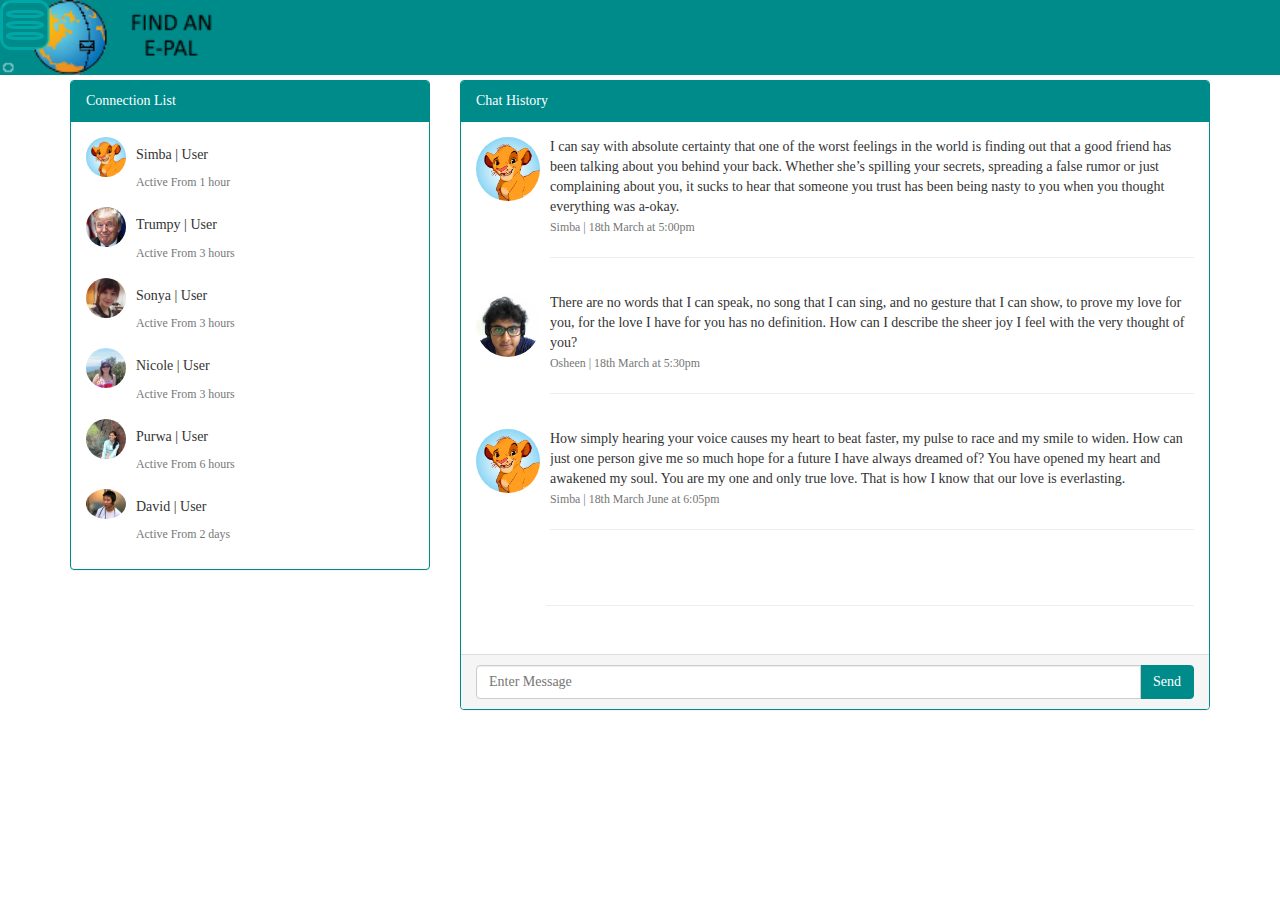
==== commit fee6be93: "update version of chat page" ====
--- a/chatPage.html
+++ b/chatPage.html
@@ -1,238 +1,240 @@
-<!DOCTYPE html>
-
+﻿<!DOCTYPE html>
 <head>
     <meta content="text/html; charset=utf-8" http-equiv="Content-Type">
     <title>Find An E-Pal</title>
-
+    <script type='text/javascript' src='js/jquery.js'></script>
+ 	<script type='text/javascript' src='js/chat.js'></script>
     <link href="css/chatPage.css" rel="stylesheet" />
 
 </head>
-
 <body style="font-family:Verdana">
-    <header id="headerColor"><img class="header" src="images/MenuDropDown.png" alt="header">
-
-    </header>
-
-    <div class="container">
-        <div class="row " style="padding-top:40px;">
-            <br /><br />
-
-            <div class="col-md-4">
-                <div class="panel panel-primary">
-                    <div class="panel-heading">
-                        Connection List
-                    </div>
-                    <div class="panel-body">
-                        <ul class="media-list">
-
-                            <li class="media">
-
-                                <div class="media-body">
-
-                                    <div class="media">
-                                        <a class="pull-left" href="#">
-                                            <img class="media-object img-circle" style="max-height:40px;" src="assets/img/user.png" />
-                                        </a>
-                                        <div class="media-body">
-                                            <h5>Simba | User </h5>
-
-                                            <small class="text-muted">Active From 3 hours</small>
-                                        </div>
-                                    </div>
-
+<header id="headerColor"><img class="header" src="images/MenuDropDown.png" alt="header">
+
+</header>
+
+  <div class="container">
+<div class="row " style="padding-top:40px;">
+       <br /><br />
+    
+    <div class="col-md-4">
+          <div class="panel panel-primary">
+            <div class="panel-heading">
+               Connection List
+            </div>
+            <div class="panel-body">
+                <ul class="media-list">
+
+                                    <li class="media">
+
+                                        <div class="media-body">
+
+                                            <div class="media">
+                                                <a class="pull-left" href="#">
+                                                    <img class="media-object img-circle" style="max-height:40px;" src="images/simba.jpeg" />
+                                                </a>
+                                                <div class="media-body" >
+                                                    <h5>Simba | User </h5>
+                                                    
+                                                   <small class="text-muted">Active From 1 hour</small>
+                                                </div>
+                                            </div>
+
+                                        </div>
+                                    </li>
+     <li class="media">
+
+                                        <div class="media-body">
+
+                                            <div class="media">
+                                                <a class="pull-left" href="#">
+                                                    <img class="media-object img-circle" style="max-height:40px;" src="images/trumpy.jpg" />
+                                                </a>
+                                                <div class="media-body" >
+                                                    <h5>Trumpy | User </h5>
+                                                    
+                                                   <small class="text-muted">Active From 3 hours</small>
+                                                </div>
+                                            </div>
+
+                                        </div>
+                                    </li>
+                    <li class="media">
+
+                                        <div class="media-body">
+
+                                            <div class="media">
+                                                <a class="pull-left" href="#">
+                                                    <img class="media-object img-circle" style="max-height:40px;" src="images/sonya.jpg" />
+                                                </a>
+                                                <div class="media-body" >
+                                                    <h5>Sonya | User </h5>
+                                                    
+                                                   <small class="text-muted">Active From 3 hours</small>
+                                                </div>
+                                            </div>
+
+                                        </div>
+                                    </li>
+                    <li class="media">
+
+                                        <div class="media-body">
+
+                                            <div class="media">
+                                                <a class="pull-left" href="#">
+                                                    <img class="media-object img-circle" style="max-height:40px;" src="images/nicole.jpg" />
+                                                </a>
+                                                <div class="media-body" >
+                                                    <h5>Nicole | User </h5>
+                                                    
+                                                   <small class="text-muted">Active From 3 hours</small>
+                                                </div>
+                                            </div>
+
+                                        </div>
+                                    </li>
+                     <li class="media">
+
+                                        <div class="media-body">
+
+                                            <div class="media">
+                                                <a class="pull-left" href="#">
+                                                    <img class="media-object img-circle" style="max-height:40px;" src="images/purwa.jpg" />
+                                                </a>
+                                                <div class="media-body" >
+                                                    <h5>Purwa | User </h5>
+                                                    
+                                                   <small class="text-muted">Active From 6 hours</small>
+                                                </div>
+                                            </div>
+
+                                        </div>
+                                    </li>
+     <li class="media">
+
+                                        <div class="media-body">
+
+                                            <div class="media">
+                                                <a class="pull-left" href="#">
+                                                    <img class="media-object img-circle" style="max-height:60px; max-width:40px" src="images/david.jpg" />
+                                                </a>
+                                                <div class="media-body" >
+                                                    <h5>David | User </h5>
+                                                    
+                                                   <small class="text-muted">Active From 2 days</small>
+                                                </div>
+                                            </div>
+
+                                        </div>
+                                    </li>
+                                                                   </ul>
+                </div>
+            </div>
+         
+    </div>
+    
+     <div class="col-md-8">
+        <div class="panel panel-info">
+            <div class="panel-heading">
+                Chat History
+            </div>
+            <div class="panel-body">
+<ul class="media-list">
+
+                                    <li class="media">
+
+                                        <div class="media-body">
+
+                                            <div class="media">
+                                                <a class="pull-left" href="#">
+                                                   <img class="media-object img-circle " src="images/simba.jpeg" style="width:64px;height:64px" />
+                                                </a>
+                                                <div class="media-body" >
+                                                    I can say with absolute certainty that one of the worst feelings in the world is finding out that 
+                                                    a good friend has been talking about you behind your back. Whether she’s spilling your secrets, 
+                                                    spreading a false rumor or just complaining about you, it sucks to hear that someone you trust has
+                                                     been being nasty to you when you thought everything was a-okay.
+
+                                                 <br />
+                                                   <small class="text-muted">Simba | 18th March at 5:00pm</small>
+                                                    <hr />
+                                                </div>
+                                            </div>
+
+                                        </div>
+                                    </li>
+     <li class="media">
+
+                                        <div class="media-body">
+
+                                            <div class="media">
+                                                <a class="pull-left" href="#">
+                                                   <img class="media-object img-circle " src="images/osheen.JPG" style="width:64px;height:64px" />
+                                                </a>
+                                                <div class="media-body" >
+                                                   There are no words that I can speak, no song that I can sing, and no 
+                                                   gesture that I can show, to prove my love for you, for the love I have
+                                                    for you has no definition. How can I describe the sheer joy I feel
+                                                     with the very thought of you?                                                     <br />
+                                                   <small class="text-muted">Osheen | 18th March at 5:30pm</small>
+                                                    <hr />
+                                                </div>
+                                            </div>
+
+                                        </div>
+                                    </li>
+     <li class="media">
+
+                                        <div class="media-body">
+
+                                            <div class="media">
+                                                <a class="pull-left" href="#">
+                                                    <img class="media-object img-circle " src="images/simba.jpeg" style="width:64px;height:64px" />
+                                                </a>
+                                                <div class="media-body" >
+                                                    How simply hearing your voice causes my heart to beat faster, my pulse to race and my smile
+                                                     to widen. How can just one person give me so much hope for a future I have always dreamed
+                                                      of? You have opened my heart and awakened my soul. You are my one and only true love. 
+                                                      That is how I know that our love is everlasting.                                                     <br />
+                                                   <small class="text-muted">Simba | 18th March June at 6:05pm</small>
+                                                    <hr />
+                                                </div>
+                                            </div>
+
+                                        </div>
+                                    </li>
+     <li class="media">
+
+                                        <div class="media-body">
+
+                                            <div class="media">
+                                                <a class="pull-left" href="#">
+                                                    <div id ="senderPic" class="media-object img-circle " style="width:64px;height:64px; border-radius: 50%; float:left" />
+                                                </a>
+                                                
+                                            </div>
+                                            <div id="receivedMessage" style="margin-left:70px" >
+                                                                                                      <br />
+                                                   <small class="text-muted"></small>
+                                                    <hr />
+                                                </div>
+
+                                        </div>
+                                    </li>
+                                </ul>
+            </div>
+            <div class="panel-footer">
+                <div class="input-group">
+                                    <input type="text" id ="messageBox" class="form-control" placeholder="Enter Message" />
+                                    <span class="input-group-btn">
+                                        <button id ="sendButton"class="btn btn-info"  data-rel="images/osheen.JPG" type="Button">Send</button>
+                                    </span>
                                 </div>
-                            </li>
-                            <li class="media">
-
-                                <div class="media-body">
-
-                                    <div class="media">
-                                        <a class="pull-left" href="#">
-                                            <img class="media-object img-circle" style="max-height:40px;" src="assets/img/user.gif" />
-                                        </a>
-                                        <div class="media-body">
-                                            <h5>Osheen | User </h5>
-
-                                            <small class="text-muted">Active From 3 hours</small>
-                                        </div>
-                                    </div>
-
-                                </div>
-                            </li>
-                            <li class="media">
-
-                                <div class="media-body">
-
-                                    <div class="media">
-                                        <a class="pull-left" href="#">
-                                            <img class="media-object img-circle" style="max-height:40px;" src="assets/img/user.png" />
-                                        </a>
-                                        <div class="media-body">
-                                            <h5>Sonya | User </h5>
-
-                                            <small class="text-muted">Active From 3 hours</small>
-                                        </div>
-                                    </div>
-
-                                </div>
-                            </li>
-                            <li class="media">
-
-                                <div class="media-body">
-
-                                    <div class="media">
-                                        <a class="pull-left" href="#">
-                                            <img class="media-object img-circle" style="max-height:40px;" src="assets/img/user.gif" />
-                                        </a>
-                                        <div class="media-body">
-                                            <h5>Nicole | User </h5>
-
-                                            <small class="text-muted">Active From 3 hours</small>
-                                        </div>
-                                    </div>
-
-                                </div>
-                            </li>
-                            <li class="media">
-
-                                <div class="media-body">
-
-                                    <div class="media">
-                                        <a class="pull-left" href="#">
-                                            <img class="media-object img-circle" style="max-height:40px;" src="assets/img/user.png" />
-                                        </a>
-                                        <div class="media-body">
-                                            <h5>Purwa | User </h5>
-
-                                            <small class="text-muted">Active From 3 hours</small>
-                                        </div>
-                                    </div>
-
-                                </div>
-                            </li>
-                            <li class="media">
-
-                                <div class="media-body">
-
-                                    <div class="media">
-                                        <a class="pull-left" href="#">
-                                            <img class="media-object img-circle" style="max-height:40px;" src="assets/img/user.gif" />
-                                        </a>
-                                        <div class="media-body">
-                                            <h5>David | User </h5>
-
-                                            <small class="text-muted">Active From 3 hours</small>
-                                        </div>
-                                    </div>
-
-                                </div>
-                            </li>
-                        </ul>
-                    </div>
-                </div>
-
-            </div>
-
-            <div class="col-md-8">
-                <div class="panel panel-info">
-                    <div class="panel-heading">
-                        Chat History
-                    </div>
-                    <div class="panel-body">
-                        <ul class="media-list">
-
-                            <li class="media">
-
-                                <div class="media-body">
-
-                                    <div class="media">
-                                        <a class="pull-left" href="#">
-                                            <img class="media-object img-circle " src="images/simba.jpeg" style="width:64px;height:64px" />
-                                        </a>
-                                        <div class="media-body">
-                                            I can say with absolute certainty that one of the worst feelings in the world is finding out that a good friend has been talking about you behind your back. Whether she�fs spilling your secrets, spreading a false rumor or just complaining about you, it
-                                            sucks to hear that someone you trust has been being nasty to you when you thought everything was a-okay.
-
-                                            <br />
-                                            <small class="text-muted">Simba | 18th March at 5:00pm</small>
-                                            <hr />
-                                        </div>
-                                    </div>
-
-                                </div>
-                            </li>
-                            <li class="media">
-
-                                <div class="media-body">
-
-                                    <div class="media">
-                                        <a class="pull-left" href="#">
-                                            <img class="media-object img-circle " src="images/osheen.JPG" style="width:64px;height:64px" />
-                                        </a>
-                                        <div class="media-body">
-                                            Donec sit amet ligula enim. Duis vel condimentum massa. Donec sit amet ligula enim. Duis vel condimentum massa.Donec sit amet ligula enim. Duis vel condimentum massa. Donec sit amet ligula enim. Duis vel condimentum massa.
-                                            <br />
-                                            <small class="text-muted">Osheen | 18th March at 5:00pm</small>
-                                            <hr />
-                                        </div>
-                                    </div>
-
-                                </div>
-                            </li>
-                            <li class="media">
-
-                                <div class="media-body">
-
-                                    <div class="media">
-                                        <a class="pull-left" href="#">
-                                            <img class="media-object img-circle " src="images/simba.jpeg" style="width:64px;height:64px" />
-                                        </a>
-                                        <div class="media-body">
-                                            I can say with absolute certainty that one of the worst feelings in the world is finding out that a good friend has been talking about you behind your back. Whether she�fs spilling your secrets, spreading a false rumor or just complaining about you, it
-                                            sucks to hear that someone you trust has been being nasty to you when you thought everything was a-okay.
-                                            <br />
-                                            <small class="text-muted">Simba | 18th March June at 5:00pm</small>
-                                            <hr />
-                                        </div>
-                                    </div>
-
-                                </div>
-                            </li>
-                            <li class="media">
-
-                                <div class="media-body">
-
-                                    <div class="media">
-                                        <a class="pull-left" href="#">
-                                            <img class="media-object img-circle " src="images/osheen.JPG" style="width:64px;height:64px" />
-                                        </a>
-                                        <div class="media-body">
-                                            I can say with absolute certainty that one of the worst feelings in the world is finding out that a good friend has been talking about you behind your back. Whether she�fs spilling your secrets, spreading a false rumor or just complaining about you, it
-                                            sucks to hear that someone you trust has been being nasty to you when you thought everything was a-okay.
-                                            <br />
-                                            <small class="text-muted">Osheen | 18th March at 5:00pm</small>
-                                            <hr />
-                                        </div>
-                                    </div>
-
-                                </div>
-                            </li>
-                        </ul>
-                    </div>
-                    <div class="panel-footer">
-                        <div class="input-group">
-                            <input type="text" class="form-control" placeholder="Enter Message" />
-                            <span class="input-group-btn">
-                                        <button class="btn btn-info" type="Button">Send</button>
-                                    </span>
-                        </div>
-                    </div>
-                </div>
-
             </div>
         </div>
-
+        
     </div>
+</div>
+
+  </div>
 </body>
-
-</html>+</html>
--- a/css/chatPage.css
+++ b/css/chatPage.css
@@ -1,13 +1,11 @@
 ﻿html {
-    font-family: sans-serif;
-    -webkit-text-size-adjust: 100%;
-    -ms-text-size-adjust: 100%;
-}
-
+  font-family: sans-serif;
+  -webkit-text-size-adjust: 100%;
+      -ms-text-size-adjust: 100%;
+}
 body {
-    margin: 0;
-}
-
+  margin: 0;
+}
 article,
 aside,
 details,
@@ -20,1237 +18,979 @@
 nav,
 section,
 summary {
-    display: block;
+  display: block;
 }
 
-header {
-    min-width: 1024px;
-    width: 100%;
-    height: 75px;
-    position: fixed;
-    z-index: 10;
-    top: 0;
-    left: 0;
-    background-image: url('../images/header.png');
-    -webkit-background-size: cover;
-    -moz-background-size: cover;
-    -o-background-size: cover;
-    background-size: cover;
-    background-repeat: no-repeat;
+header{
+	min-width: 1024px;
+	width: 100%;
+	height: 75px;
+	position: fixed;
+	z-index:10;
+	top: 0;
+	left: 0;
+	background-image: url('../images/header.png');
+	-webkit-background-size: cover;
+	-moz-background-size: cover;
+	-o-background-size: cover;
+	background-size: cover;
+
+	background-repeat: no-repeat;
 }
 
 audio,
 canvas,
 progress,
 video {
-    display: inline-block;
-    vertical-align: baseline;
-}
-
+  display: inline-block;
+  vertical-align: baseline;
+}
 audio:not([controls]) {
-    display: none;
-    height: 0;
-}
-
+  display: none;
+  height: 0;
+}
 [hidden],
 template {
-    display: none;
-}
-
+  display: none;
+}
 a {
-    background: transparent;
-}
-
+  background: transparent;
+}
 a:active,
 a:hover {
-    outline: 0;
-}
-
+  outline: 0;
+}
 abbr[title] {
-    border-bottom: 1px dotted;
-}
-
+  border-bottom: 1px dotted;
+}
 b,
 strong {
-    font-weight: bold;
-}
-
+  font-weight: bold;
+}
 dfn {
-    font-style: italic;
-}
-
+  font-style: italic;
+}
 h1 {
-    margin: .67em 0;
-    font-size: 2em;
-}
-
+  margin: .67em 0;
+  font-size: 2em;
+}
 mark {
-    color: #000;
-    background: #ff0;
-}
-
+  color: #000;
+  background: #ff0;
+}
 small {
-    font-size: 80%;
-}
-
+  font-size: 80%;
+}
 sub,
 sup {
-    position: relative;
-    font-size: 75%;
-    line-height: 0;
-    vertical-align: baseline;
-}
-
+  position: relative;
+  font-size: 75%;
+  line-height: 0;
+  vertical-align: baseline;
+}
 sup {
-    top: -.5em;
-}
-
+  top: -.5em;
+}
 sub {
-    bottom: -.25em;
-}
-
+  bottom: -.25em;
+}
 img {
-    border: 0;
-}
-
+  border: 0;
+}
 svg:not(:root) {
-    overflow: hidden;
-}
-
+  overflow: hidden;
+}
 figure {
-    margin: 1em 40px;
-}
-
+  margin: 1em 40px;
+}
 hr {
-    height: 0;
-    -webkit-box-sizing: content-box;
-    -moz-box-sizing: content-box;
-    box-sizing: content-box;
-}
-
+  height: 0;
+  -webkit-box-sizing: content-box;
+     -moz-box-sizing: content-box;
+          box-sizing: content-box;
+}
 pre {
-    overflow: auto;
-}
-
+  overflow: auto;
+}
 code,
 kbd,
 pre,
 samp {
-    font-family: monospace, monospace;
-    font-size: 1em;
-}
-
+  font-family: monospace, monospace;
+  font-size: 1em;
+}
 button,
 input,
 optgroup,
 select,
 textarea {
-    margin: 0;
-    font: inherit;
-    color: inherit;
-}
-
+  margin: 0;
+  font: inherit;
+  color: inherit;
+}
 button {
-    overflow: visible;
-}
-
+  overflow: visible;
+}
 button,
 select {
-    text-transform: none;
-}
-
-button,
-html input[type=button],
-input[type=reset],
-input[type=submit] {
-    -webkit-appearance: button;
-    cursor: pointer;
-}
-
+  text-transform: none;
+}
+button, html input[type=button], input[type=reset], input[type=submit] {
+  -webkit-appearance: button;
+  cursor: pointer;
+}
 button[disabled],
 html input[disabled] {
-    cursor: default;
-}
-
+  cursor: default;
+}
 button::-moz-focus-inner,
 input::-moz-focus-inner {
-    padding: 0;
-    border: 0;
-}
-
+  padding: 0;
+  border: 0;
+}
 input {
-    line-height: normal;
-}
-
-input[type=checkbox],
-input[type=radio] {
-    -webkit-box-sizing: border-box;
-    -moz-box-sizing: border-box;
-    box-sizing: border-box;
-    padding: 0;
-}
-
-input[type=number]::-webkit-inner-spin-button,
-input[type=number]::-webkit-outer-spin-button {
-    height: auto;
-}
-
+  line-height: normal;
+}
+input[type=checkbox], input[type=radio] {
+  -webkit-box-sizing: border-box;
+     -moz-box-sizing: border-box;
+          box-sizing: border-box;
+  padding: 0;
+}
+input[type=number]::-webkit-inner-spin-button, input[type=number]::-webkit-outer-spin-button {
+  height: auto;
+}
 input[type=search] {
-    -webkit-box-sizing: content-box;
-    -moz-box-sizing: content-box;
-    box-sizing: content-box;
-    -webkit-appearance: textfield;
-}
-
-input[type=search]::-webkit-search-cancel-button,
-input[type=search]::-webkit-search-decoration {
-    -webkit-appearance: none;
-}
-
+  -webkit-box-sizing: content-box;
+     -moz-box-sizing: content-box;
+          box-sizing: content-box;
+  -webkit-appearance: textfield;
+}
+input[type=search]::-webkit-search-cancel-button, input[type=search]::-webkit-search-decoration {
+  -webkit-appearance: none;
+}
 fieldset {
-    padding: .35em .625em .75em;
-    margin: 0 2px;
-    border: 1px solid #c0c0c0;
-}
-
+  padding: .35em .625em .75em;
+  margin: 0 2px;
+  border: 1px solid #c0c0c0;
+}
 legend {
-    padding: 0;
-    border: 0;
-}
-
+  padding: 0;
+  border: 0;
+}
 textarea {
-    overflow: auto;
-}
-
+  overflow: auto;
+}
 optgroup {
-    font-weight: bold;
-}
-
+  font-weight: bold;
+}
 table {
-    border-spacing: 0;
-    border-collapse: collapse;
-}
-
+  border-spacing: 0;
+  border-collapse: collapse;
+}
 td,
 th {
-    padding: 0;
-}
+  padding: 0;
+}
+@media print {
+  * {
+    color: #000 !important;
+    text-shadow: none !important;
+    background: transparent !important;
+    -webkit-box-shadow: none !important;
+            box-shadow: none !important;
+  }
+  a,
+  a:visited {
+    text-decoration: underline;
+  }
+  a[href]:after {
+    content: " (" attr(href) ")";
+  }
+  abbr[title]:after {
+    content: " (" attr(title) ")";
+  }
+  a[href^="javascript:"]:after,
+  a[href^="#"]:after {
+    content: "";
+  }
+  pre,
+  blockquote {
+    border: 1px solid #999;
 
-@media print {
-    * {
-        color: #000 !important;
-        text-shadow: none !important;
-        background: transparent !important;
-        -webkit-box-shadow: none !important;
-        box-shadow: none !important;
-    }
-    a,
-    a:visited {
-        text-decoration: underline;
-    }
-    a[href]:after {
-        content: " (" attr(href) ")";
-    }
-    abbr[title]:after {
-        content: " (" attr(title) ")";
-    }
-    a[href^="javascript:"]:after,
-    a[href^="#"]:after {
-        content: "";
-    }
-    pre,
-    blockquote {
-        border: 1px solid #999;
-        page-break-inside: avoid;
-    }
-    thead {
-        display: table-header-group;
-    }
-    tr,
-    img {
-        page-break-inside: avoid;
-    }
-    img {
-        max-width: 100% !important;
-    }
-    p,
-    h2,
-    h3 {
-        orphans: 3;
-        widows: 3;
-    }
-    h2,
-    h3 {
-        page-break-after: avoid;
-    }
-    select {
-        background: #fff !important;
-    }
-    .navbar {
-        display: none;
-    }
-    .table td,
-    .table th {
-        background-color: #fff !important;
-    }
-    .btn>.caret,
-    .dropup>.btn>.caret {
-        border-top-color: #000 !important;
-    }
-    .label {
-        border: 1px solid #000;
-    }
-    .table {
-        border-collapse: collapse !important;
-    }
-    .table-bordered th,
-    .table-bordered td {
-        border: 1px solid #ddd !important;
-    }
-}
+    page-break-inside: avoid;
+  }
+  thead {
+    display: table-header-group;
+  }
+  tr,
+  img {
+    page-break-inside: avoid;
+  }
+  img {
+    max-width: 100% !important;
+  }
+  p,
+  h2,
+  h3 {
+    orphans: 3;
+    widows: 3;
+  }
+  h2,
+  h3 {
+    page-break-after: avoid;
+  }
+  select {
+    background: #fff !important;
+  }
+  .navbar {
+    display: none;
+  }
+  .table td,
+  .table th {
+    background-color: #fff !important;
+  }
+  .btn > .caret,
+  .dropup > .btn > .caret {
+    border-top-color: #000 !important;
+  }
+  .label {
+    border: 1px solid #000;
+  }
+  .table {
+    border-collapse: collapse !important;
+  }
+  .table-bordered th,
+  .table-bordered td {
+    border: 1px solid #ddd !important;
+  }
+}
+@font-face {
+  font-family: 'Glyphicons Halflings';
 
-@font-face {
-    font-family: 'Glyphicons Halflings';
-    src: url('../fonts/glyphicons-halflings-regular.eot');
-    src: url('../fonts/glyphicons-halflings-regular.eot?#iefix') format('embedded-opentype'), url('../fonts/glyphicons-halflings-regular.woff') format('woff'), url('../fonts/glyphicons-halflings-regular.ttf') format('truetype'), url('../fonts/glyphicons-halflings-regular.svg#glyphicons_halflingsregular') format('svg');
-}
+  src: url('../fonts/glyphicons-halflings-regular.eot');
+  src: url('../fonts/glyphicons-halflings-regular.eot?#iefix') format('embedded-opentype'), url('../fonts/glyphicons-halflings-regular.woff') format('woff'), url('../fonts/glyphicons-halflings-regular.ttf') format('truetype'), url('../fonts/glyphicons-halflings-regular.svg#glyphicons_halflingsregular') format('svg');
+}
+.glyphicon {
+  position: relative;
+  top: 1px;
+  display: inline-block;
+  font-family: 'Glyphicons Halflings';
+  font-style: normal;
+  font-weight: normal;
+  line-height: 1;
 
-.glyphicon {
-    position: relative;
-    top: 1px;
-    display: inline-block;
-    font-family: 'Glyphicons Halflings';
-    font-style: normal;
-    font-weight: normal;
-    line-height: 1;
-    -webkit-font-smoothing: antialiased;
-    -moz-osx-font-smoothing: grayscale;
-}
-
+  -webkit-font-smoothing: antialiased;
+  -moz-osx-font-smoothing: grayscale;
+}
 .glyphicon-asterisk:before {
-    content: "\2a";
-}
-
+  content: "\2a";
+}
 .glyphicon-plus:before {
-    content: "\2b";
-}
-
+  content: "\2b";
+}
 .glyphicon-euro:before {
-    content: "\20ac";
-}
-
+  content: "\20ac";
+}
 .glyphicon-minus:before {
-    content: "\2212";
-}
-
+  content: "\2212";
+}
 .glyphicon-cloud:before {
-    content: "\2601";
-}
-
+  content: "\2601";
+}
 .glyphicon-envelope:before {
-    content: "\2709";
-}
-
+  content: "\2709";
+}
 .glyphicon-pencil:before {
-    content: "\270f";
-}
-
+  content: "\270f";
+}
 .glyphicon-glass:before {
-    content: "\e001";
-}
-
+  content: "\e001";
+}
 .glyphicon-music:before {
-    content: "\e002";
-}
-
+  content: "\e002";
+}
 .glyphicon-search:before {
-    content: "\e003";
-}
-
+  content: "\e003";
+}
 .glyphicon-heart:before {
-    content: "\e005";
-}
-
+  content: "\e005";
+}
 .glyphicon-star:before {
-    content: "\e006";
-}
-
+  content: "\e006";
+}
 .glyphicon-star-empty:before {
-    content: "\e007";
-}
-
+  content: "\e007";
+}
 .glyphicon-user:before {
-    content: "\e008";
-}
-
+  content: "\e008";
+}
 .glyphicon-film:before {
-    content: "\e009";
-}
-
+  content: "\e009";
+}
 .glyphicon-th-large:before {
-    content: "\e010";
-}
-
+  content: "\e010";
+}
 .glyphicon-th:before {
-    content: "\e011";
-}
-
+  content: "\e011";
+}
 .glyphicon-th-list:before {
-    content: "\e012";
-}
-
+  content: "\e012";
+}
 .glyphicon-ok:before {
-    content: "\e013";
-}
-
+  content: "\e013";
+}
 .glyphicon-remove:before {
-    content: "\e014";
-}
-
+  content: "\e014";
+}
 .glyphicon-zoom-in:before {
-    content: "\e015";
-}
-
+  content: "\e015";
+}
 .glyphicon-zoom-out:before {
-    content: "\e016";
-}
-
+  content: "\e016";
+}
 .glyphicon-off:before {
-    content: "\e017";
-}
-
+  content: "\e017";
+}
 .glyphicon-signal:before {
-    content: "\e018";
-}
-
+  content: "\e018";
+}
 .glyphicon-cog:before {
-    content: "\e019";
-}
-
+  content: "\e019";
+}
 .glyphicon-trash:before {
-    content: "\e020";
-}
-
+  content: "\e020";
+}
 .glyphicon-home:before {
-    content: "\e021";
-}
-
+  content: "\e021";
+}
 .glyphicon-file:before {
-    content: "\e022";
-}
-
+  content: "\e022";
+}
 .glyphicon-time:before {
-    content: "\e023";
-}
-
+  content: "\e023";
+}
 .glyphicon-road:before {
-    content: "\e024";
-}
-
+  content: "\e024";
+}
 .glyphicon-download-alt:before {
-    content: "\e025";
-}
-
+  content: "\e025";
+}
 .glyphicon-download:before {
-    content: "\e026";
-}
-
+  content: "\e026";
+}
 .glyphicon-upload:before {
-    content: "\e027";
-}
-
+  content: "\e027";
+}
 .glyphicon-inbox:before {
-    content: "\e028";
-}
-
+  content: "\e028";
+}
 .glyphicon-play-circle:before {
-    content: "\e029";
-}
-
+  content: "\e029";
+}
 .glyphicon-repeat:before {
-    content: "\e030";
-}
-
+  content: "\e030";
+}
 .glyphicon-refresh:before {
-    content: "\e031";
-}
-
+  content: "\e031";
+}
 .glyphicon-list-alt:before {
-    content: "\e032";
-}
-
+  content: "\e032";
+}
 .glyphicon-lock:before {
-    content: "\e033";
-}
-
+  content: "\e033";
+}
 .glyphicon-flag:before {
-    content: "\e034";
-}
-
+  content: "\e034";
+}
 .glyphicon-headphones:before {
-    content: "\e035";
-}
-
+  content: "\e035";
+}
 .glyphicon-volume-off:before {
-    content: "\e036";
-}
-
+  content: "\e036";
+}
 .glyphicon-volume-down:before {
-    content: "\e037";
-}
-
+  content: "\e037";
+}
 .glyphicon-volume-up:before {
-    content: "\e038";
-}
-
+  content: "\e038";
+}
 .glyphicon-qrcode:before {
-    content: "\e039";
-}
-
+  content: "\e039";
+}
 .glyphicon-barcode:before {
-    content: "\e040";
-}
-
+  content: "\e040";
+}
 .glyphicon-tag:before {
-    content: "\e041";
-}
-
+  content: "\e041";
+}
 .glyphicon-tags:before {
-    content: "\e042";
-}
-
+  content: "\e042";
+}
 .glyphicon-book:before {
-    content: "\e043";
-}
-
+  content: "\e043";
+}
 .glyphicon-bookmark:before {
-    content: "\e044";
-}
-
+  content: "\e044";
+}
 .glyphicon-print:before {
-    content: "\e045";
-}
-
+  content: "\e045";
+}
 .glyphicon-camera:before {
-    content: "\e046";
-}
-
+  content: "\e046";
+}
 .glyphicon-font:before {
-    content: "\e047";
-}
-
+  content: "\e047";
+}
 .glyphicon-bold:before {
-    content: "\e048";
-}
-
+  content: "\e048";
+}
 .glyphicon-italic:before {
-    content: "\e049";
-}
-
+  content: "\e049";
+}
 .glyphicon-text-height:before {
-    content: "\e050";
-}
-
+  content: "\e050";
+}
 .glyphicon-text-width:before {
-    content: "\e051";
-}
-
+  content: "\e051";
+}
 .glyphicon-align-left:before {
-    content: "\e052";
-}
-
+  content: "\e052";
+}
 .glyphicon-align-center:before {
-    content: "\e053";
-}
-
+  content: "\e053";
+}
 .glyphicon-align-right:before {
-    content: "\e054";
-}
-
+  content: "\e054";
+}
 .glyphicon-align-justify:before {
-    content: "\e055";
-}
-
+  content: "\e055";
+}
 .glyphicon-list:before {
-    content: "\e056";
-}
-
+  content: "\e056";
+}
 .glyphicon-indent-left:before {
-    content: "\e057";
-}
-
+  content: "\e057";
+}
 .glyphicon-indent-right:before {
-    content: "\e058";
-}
-
+  content: "\e058";
+}
 .glyphicon-facetime-video:before {
-    content: "\e059";
-}
-
+  content: "\e059";
+}
 .glyphicon-picture:before {
-    content: "\e060";
-}
-
+  content: "\e060";
+}
 .glyphicon-map-marker:before {
-    content: "\e062";
-}
-
+  content: "\e062";
+}
 .glyphicon-adjust:before {
-    content: "\e063";
-}
-
+  content: "\e063";
+}
 .glyphicon-tint:before {
-    content: "\e064";
-}
-
+  content: "\e064";
+}
 .glyphicon-edit:before {
-    content: "\e065";
-}
-
+  content: "\e065";
+}
 .glyphicon-share:before {
-    content: "\e066";
-}
-
+  content: "\e066";
+}
 .glyphicon-check:before {
-    content: "\e067";
-}
-
+  content: "\e067";
+}
 .glyphicon-move:before {
-    content: "\e068";
-}
-
+  content: "\e068";
+}
 .glyphicon-step-backward:before {
-    content: "\e069";
-}
-
+  content: "\e069";
+}
 .glyphicon-fast-backward:before {
-    content: "\e070";
-}
-
+  content: "\e070";
+}
 .glyphicon-backward:before {
-    content: "\e071";
-}
-
+  content: "\e071";
+}
 .glyphicon-play:before {
-    content: "\e072";
-}
-
+  content: "\e072";
+}
 .glyphicon-pause:before {
-    content: "\e073";
-}
-
+  content: "\e073";
+}
 .glyphicon-stop:before {
-    content: "\e074";
-}
-
+  content: "\e074";
+}
 .glyphicon-forward:before {
-    content: "\e075";
-}
-
+  content: "\e075";
+}
 .glyphicon-fast-forward:before {
-    content: "\e076";
-}
-
+  content: "\e076";
+}
 .glyphicon-step-forward:before {
-    content: "\e077";
-}
-
+  content: "\e077";
+}
 .glyphicon-eject:before {
-    content: "\e078";
-}
-
+  content: "\e078";
+}
 .glyphicon-chevron-left:before {
-    content: "\e079";
-}
-
+  content: "\e079";
+}
 .glyphicon-chevron-right:before {
-    content: "\e080";
-}
-
+  content: "\e080";
+}
 .glyphicon-plus-sign:before {
-    content: "\e081";
-}
-
+  content: "\e081";
+}
 .glyphicon-minus-sign:before {
-    content: "\e082";
-}
-
+  content: "\e082";
+}
 .glyphicon-remove-sign:before {
-    content: "\e083";
-}
-
+  content: "\e083";
+}
 .glyphicon-ok-sign:before {
-    content: "\e084";
-}
-
+  content: "\e084";
+}
 .glyphicon-question-sign:before {
-    content: "\e085";
-}
-
+  content: "\e085";
+}
 .glyphicon-info-sign:before {
-    content: "\e086";
-}
-
+  content: "\e086";
+}
 .glyphicon-screenshot:before {
-    content: "\e087";
-}
-
+  content: "\e087";
+}
 .glyphicon-remove-circle:before {
-    content: "\e088";
-}
-
+  content: "\e088";
+}
 .glyphicon-ok-circle:before {
-    content: "\e089";
-}
-
+  content: "\e089";
+}
 .glyphicon-ban-circle:before {
-    content: "\e090";
-}
-
+  content: "\e090";
+}
 .glyphicon-arrow-left:before {
-    content: "\e091";
-}
-
+  content: "\e091";
+}
 .glyphicon-arrow-right:before {
-    content: "\e092";
-}
-
+  content: "\e092";
+}
 .glyphicon-arrow-up:before {
-    content: "\e093";
-}
-
+  content: "\e093";
+}
 .glyphicon-arrow-down:before {
-    content: "\e094";
-}
-
+  content: "\e094";
+}
 .glyphicon-share-alt:before {
-    content: "\e095";
-}
-
+  content: "\e095";
+}
 .glyphicon-resize-full:before {
-    content: "\e096";
-}
-
+  content: "\e096";
+}
 .glyphicon-resize-small:before {
-    content: "\e097";
-}
-
+  content: "\e097";
+}
 .glyphicon-exclamation-sign:before {
-    content: "\e101";
-}
-
+  content: "\e101";
+}
 .glyphicon-gift:before {
-    content: "\e102";
-}
-
+  content: "\e102";
+}
 .glyphicon-leaf:before {
-    content: "\e103";
-}
-
+  content: "\e103";
+}
 .glyphicon-fire:before {
-    content: "\e104";
-}
-
+  content: "\e104";
+}
 .glyphicon-eye-open:before {
-    content: "\e105";
-}
-
+  content: "\e105";
+}
 .glyphicon-eye-close:before {
-    content: "\e106";
-}
-
+  content: "\e106";
+}
 .glyphicon-warning-sign:before {
-    content: "\e107";
-}
-
+  content: "\e107";
+}
 .glyphicon-plane:before {
-    content: "\e108";
-}
-
+  content: "\e108";
+}
 .glyphicon-calendar:before {
-    content: "\e109";
-}
-
+  content: "\e109";
+}
 .glyphicon-random:before {
-    content: "\e110";
-}
-
+  content: "\e110";
+}
 .glyphicon-comment:before {
-    content: "\e111";
-}
-
+  content: "\e111";
+}
 .glyphicon-magnet:before {
-    content: "\e112";
-}
-
+  content: "\e112";
+}
 .glyphicon-chevron-up:before {
-    content: "\e113";
-}
-
+  content: "\e113";
+}
 .glyphicon-chevron-down:before {
-    content: "\e114";
-}
-
+  content: "\e114";
+}
 .glyphicon-retweet:before {
-    content: "\e115";
-}
-
+  content: "\e115";
+}
 .glyphicon-shopping-cart:before {
-    content: "\e116";
-}
-
+  content: "\e116";
+}
 .glyphicon-folder-close:before {
-    content: "\e117";
-}
-
+  content: "\e117";
+}
 .glyphicon-folder-open:before {
-    content: "\e118";
-}
-
+  content: "\e118";
+}
 .glyphicon-resize-vertical:before {
-    content: "\e119";
-}
-
+  content: "\e119";
+}
 .glyphicon-resize-horizontal:before {
-    content: "\e120";
-}
-
+  content: "\e120";
+}
 .glyphicon-hdd:before {
-    content: "\e121";
-}
-
+  content: "\e121";
+}
 .glyphicon-bullhorn:before {
-    content: "\e122";
-}
-
+  content: "\e122";
+}
 .glyphicon-bell:before {
-    content: "\e123";
-}
-
+  content: "\e123";
+}
 .glyphicon-certificate:before {
-    content: "\e124";
-}
-
+  content: "\e124";
+}
 .glyphicon-thumbs-up:before {
-    content: "\e125";
-}
-
+  content: "\e125";
+}
 .glyphicon-thumbs-down:before {
-    content: "\e126";
-}
-
+  content: "\e126";
+}
 .glyphicon-hand-right:before {
-    content: "\e127";
-}
-
+  content: "\e127";
+}
 .glyphicon-hand-left:before {
-    content: "\e128";
-}
-
+  content: "\e128";
+}
 .glyphicon-hand-up:before {
-    content: "\e129";
-}
-
+  content: "\e129";
+}
 .glyphicon-hand-down:before {
-    content: "\e130";
-}
-
+  content: "\e130";
+}
 .glyphicon-circle-arrow-right:before {
-    content: "\e131";
-}
-
+  content: "\e131";
+}
 .glyphicon-circle-arrow-left:before {
-    content: "\e132";
-}
-
+  content: "\e132";
+}
 .glyphicon-circle-arrow-up:before {
-    content: "\e133";
-}
-
+  content: "\e133";
+}
 .glyphicon-circle-arrow-down:before {
-    content: "\e134";
-}
-
+  content: "\e134";
+}
 .glyphicon-globe:before {
-    content: "\e135";
-}
-
+  content: "\e135";
+}
 .glyphicon-wrench:before {
-    content: "\e136";
-}
-
+  content: "\e136";
+}
 .glyphicon-tasks:before {
-    content: "\e137";
-}
-
+  content: "\e137";
+}
 .glyphicon-filter:before {
-    content: "\e138";
-}
-
+  content: "\e138";
+}
 .glyphicon-briefcase:before {
-    content: "\e139";
-}
-
+  content: "\e139";
+}
 .glyphicon-fullscreen:before {
-    content: "\e140";
-}
-
+  content: "\e140";
+}
 .glyphicon-dashboard:before {
-    content: "\e141";
-}
-
+  content: "\e141";
+}
 .glyphicon-paperclip:before {
-    content: "\e142";
-}
-
+  content: "\e142";
+}
 .glyphicon-heart-empty:before {
-    content: "\e143";
-}
-
+  content: "\e143";
+}
 .glyphicon-link:before {
-    content: "\e144";
-}
-
+  content: "\e144";
+}
 .glyphicon-phone:before {
-    content: "\e145";
-}
-
+  content: "\e145";
+}
 .glyphicon-pushpin:before {
-    content: "\e146";
-}
-
+  content: "\e146";
+}
 .glyphicon-usd:before {
-    content: "\e148";
-}
-
+  content: "\e148";
+}
 .glyphicon-gbp:before {
-    content: "\e149";
-}
-
+  content: "\e149";
+}
 .glyphicon-sort:before {
-    content: "\e150";
-}
-
+  content: "\e150";
+}
 .glyphicon-sort-by-alphabet:before {
-    content: "\e151";
-}
-
+  content: "\e151";
+}
 .glyphicon-sort-by-alphabet-alt:before {
-    content: "\e152";
-}
-
+  content: "\e152";
+}
 .glyphicon-sort-by-order:before {
-    content: "\e153";
-}
-
+  content: "\e153";
+}
 .glyphicon-sort-by-order-alt:before {
-    content: "\e154";
-}
-
+  content: "\e154";
+}
 .glyphicon-sort-by-attributes:before {
-    content: "\e155";
-}
-
+  content: "\e155";
+}
 .glyphicon-sort-by-attributes-alt:before {
-    content: "\e156";
-}
-
+  content: "\e156";
+}
 .glyphicon-unchecked:before {
-    content: "\e157";
-}
-
+  content: "\e157";
+}
 .glyphicon-expand:before {
-    content: "\e158";
-}
-
+  content: "\e158";
+}
 .glyphicon-collapse-down:before {
-    content: "\e159";
-}
-
+  content: "\e159";
+}
 .glyphicon-collapse-up:before {
-    content: "\e160";
-}
-
+  content: "\e160";
+}
 .glyphicon-log-in:before {
-    content: "\e161";
-}
-
+  content: "\e161";
+}
 .glyphicon-flash:before {
-    content: "\e162";
-}
-
+  content: "\e162";
+}
 .glyphicon-log-out:before {
-    content: "\e163";
-}
-
+  content: "\e163";
+}
 .glyphicon-new-window:before {
-    content: "\e164";
-}
-
+  content: "\e164";
+}
 .glyphicon-record:before {
-    content: "\e165";
-}
-
+  content: "\e165";
+}
 .glyphicon-save:before {
-    content: "\e166";
-}
-
+  content: "\e166";
+}
 .glyphicon-open:before {
-    content: "\e167";
-}
-
+  content: "\e167";
+}
 .glyphicon-saved:before {
-    content: "\e168";
-}
-
+  content: "\e168";
+}
 .glyphicon-import:before {
-    content: "\e169";
-}
-
+  content: "\e169";
+}
 .glyphicon-export:before {
-    content: "\e170";
-}
-
+  content: "\e170";
+}
 .glyphicon-send:before {
-    content: "\e171";
-}
-
+  content: "\e171";
+}
 .glyphicon-floppy-disk:before {
-    content: "\e172";
-}
-
+  content: "\e172";
+}
 .glyphicon-floppy-saved:before {
-    content: "\e173";
-}
-
+  content: "\e173";
+}
 .glyphicon-floppy-remove:before {
-    content: "\e174";
-}
-
+  content: "\e174";
+}
 .glyphicon-floppy-save:before {
-    content: "\e175";
-}
-
+  content: "\e175";
+}
 .glyphicon-floppy-open:before {
-    content: "\e176";
-}
-
+  content: "\e176";
+}
 .glyphicon-credit-card:before {
-    content: "\e177";
-}
-
+  content: "\e177";
+}
 .glyphicon-transfer:before {
-    content: "\e178";
-}
-
+  content: "\e178";
+}
 .glyphicon-cutlery:before {
-    content: "\e179";
-}
-
+  content: "\e179";
+}
 .glyphicon-header:before {
-    content: "\e180";
-}
-
+  content: "\e180";
+}
 .glyphicon-compressed:before {
-    content: "\e181";
-}
-
+  content: "\e181";
+}
 .glyphicon-earphone:before {
-    content: "\e182";
-}
-
+  content: "\e182";
+}
 .glyphicon-phone-alt:before {
-    content: "\e183";
-}
-
+  content: "\e183";
+}
 .glyphicon-tower:before {
-    content: "\e184";
-}
-
+  content: "\e184";
+}
 .glyphicon-stats:before {
-    content: "\e185";
-}
-
+  content: "\e185";
+}
 .glyphicon-sd-video:before {
-    content: "\e186";
-}
-
+  content: "\e186";
+}
 .glyphicon-hd-video:before {
-    content: "\e187";
-}
-
+  content: "\e187";
+}
 .glyphicon-subtitles:before {
-    content: "\e188";
-}
-
+  content: "\e188";
+}
 .glyphicon-sound-stereo:before {
-    content: "\e189";
-}
-
+  content: "\e189";
+}
 .glyphicon-sound-dolby:before {
-    content: "\e190";
-}
-
+  content: "\e190";
+}
 .glyphicon-sound-5-1:before {
-    content: "\e191";
-}
-
+  content: "\e191";
+}
 .glyphicon-sound-6-1:before {
-    content: "\e192";
-}
-
+  content: "\e192";
+}
 .glyphicon-sound-7-1:before {
-    content: "\e193";
-}
-
+  content: "\e193";
+}
 .glyphicon-copyright-mark:before {
-    content: "\e194";
-}
-
+  content: "\e194";
+}
 .glyphicon-registration-mark:before {
-    content: "\e195";
-}
-
+  content: "\e195";
+}
 .glyphicon-cloud-download:before {
-    content: "\e197";
-}
-
+  content: "\e197";
+}
 .glyphicon-cloud-upload:before {
-    content: "\e198";
-}
-
+  content: "\e198";
+}
 .glyphicon-tree-conifer:before {
-    content: "\e199";
-}
-
+  content: "\e199";
+}
 .glyphicon-tree-deciduous:before {
-    content: "\e200";
-}
-
+  content: "\e200";
+}
 * {
-    -webkit-box-sizing: border-box;
-    -moz-box-sizing: border-box;
-    box-sizing: border-box;
-}
-
+  -webkit-box-sizing: border-box;
+     -moz-box-sizing: border-box;
+          box-sizing: border-box;
+}
 *:before,
 *:after {
-    -webkit-box-sizing: border-box;
-    -moz-box-sizing: border-box;
-    box-sizing: border-box;
-}
+  -webkit-box-sizing: border-box;
+     -moz-box-sizing: border-box;
+          box-sizing: border-box;
+}
+html {
+  font-size: 10px;
 
-html {
-    font-size: 10px;
-    -webkit-tap-highlight-color: rgba(0, 0, 0, 0);
-}
-
+  -webkit-tap-highlight-color: rgba(0, 0, 0, 0);
+}
 body {
-    font-family: "Helvetica Neue", Helvetica, Arial, sans-serif;
-    font-size: 14px;
-    line-height: 1.42857143;
-    color: #333;
-    background-color: #fff;
-}
-
+  font-family: "Helvetica Neue", Helvetica, Arial, sans-serif;
+  font-size: 14px;
+  line-height: 1.42857143;
+  color: #333;
+  background-color: #fff;
+}
 input,
 button,
 select,
 textarea {
-    font-family: inherit;
-    font-size: inherit;
-    line-height: inherit;
-}
-
+  font-family: inherit;
+  font-size: inherit;
+  line-height: inherit;
+}
 a {
-    color: #428bca;
-    text-decoration: none;
-}
-
+  color: #428bca;
+  text-decoration: none;
+}
 a:hover,
 a:focus {
-    color: #2a6496;
-    text-decoration: underline;
-}
-
+  color: #2a6496;
+  text-decoration: underline;
+}
 a:focus {
-    outline: thin dotted;
-    outline: 5px auto -webkit-focus-ring-color;
-    outline-offset: -2px;
-}
-
+  outline: thin dotted;
+  outline: 5px auto -webkit-focus-ring-color;
+  outline-offset: -2px;
+}
 figure {
-    margin: 0;
-}
-
+  margin: 0;
+}
 img {
-    vertical-align: middle;
-}
-
+  vertical-align: middle;
+}
 .img-responsive,
-.thumbnail>img,
-.thumbnail a>img,
-.carousel-inner>.item>img,
-.carousel-inner>.item>a>img {
-    display: block;
-    width: 100% \9;
-    max-width: 100%;
-    height: auto;
-}
-
+.thumbnail > img,
+.thumbnail a > img,
+.carousel-inner > .item > img,
+.carousel-inner > .item > a > img {
+  display: block;
+  width: 100% \9;
+  max-width: 100%;
+  height: auto;
+}
 .img-rounded {
-    border-radius: 6px;
-}
-
+  border-radius: 6px;
+}
 .img-thumbnail {
-    display: inline-block;
-    width: 100% \9;
-    max-width: 100%;
-    height: auto;
-    padding: 4px;
-    line-height: 1.42857143;
-    background-color: #fff;
-    border: 1px solid #ddd;
-    border-radius: 4px;
-    -webkit-transition: all .2s ease-in-out;
-    -o-transition: all .2s ease-in-out;
-    transition: all .2s ease-in-out;
-}
-
+  display: inline-block;
+  width: 100% \9;
+  max-width: 100%;
+  height: auto;
+  padding: 4px;
+  line-height: 1.42857143;
+  background-color: #fff;
+  border: 1px solid #ddd;
+  border-radius: 4px;
+  -webkit-transition: all .2s ease-in-out;
+       -o-transition: all .2s ease-in-out;
+          transition: all .2s ease-in-out;
+}
 .img-circle {
-    border-radius: 50%;
-    width: 64;
-    height: 64;
-}
-
+	border-radius: 50%;
+	width: 64;
+	height: 64;
+}
 hr {
-    margin-top: 20px;
-    margin-bottom: 20px;
-    border: 0;
-    border-top: 1px solid #eee;
-}
-
+  margin-top: 20px;
+  margin-bottom: 20px;
+  border: 0;
+  border-top: 1px solid #eee;
+}
 .sr-only {
-    position: absolute;
-    width: 1px;
-    height: 1px;
-    padding: 0;
-    margin: -1px;
-    overflow: hidden;
-    clip: rect(0, 0, 0, 0);
-    border: 0;
-}
-
+  position: absolute;
+  width: 1px;
+  height: 1px;
+  padding: 0;
+  margin: -1px;
+  overflow: hidden;
+  clip: rect(0, 0, 0, 0);
+  border: 0;
+}
 .sr-only-focusable:active,
 .sr-only-focusable:focus {
-    position: static;
-    width: auto;
-    height: auto;
-    margin: 0;
-    overflow: visible;
-    clip: auto;
-}
-
+  position: static;
+  width: auto;
+  height: auto;
+  margin: 0;
+  overflow: visible;
+  clip: auto;
+}
 h1,
 h2,
 h3,
@@ -1263,12 +1003,11 @@
 .h4,
 .h5,
 .h6 {
-    font-family: inherit;
-    font-weight: 500;
-    line-height: 1.1;
-    color: inherit;
-}
-
+  font-family: inherit;
+  font-weight: 500;
+  line-height: 1.1;
+  color: inherit;
+}
 h1 small,
 h2 small,
 h3 small,
@@ -1293,21 +1032,19 @@
 .h4 .small,
 .h5 .small,
 .h6 .small {
-    font-weight: normal;
-    line-height: 1;
-    color: #777;
-}
-
+  font-weight: normal;
+  line-height: 1;
+  color: #777;
+}
 h1,
 .h1,
 h2,
 .h2,
 h3,
 .h3 {
-    margin-top: 20px;
-    margin-bottom: 10px;
-}
-
+  margin-top: 20px;
+  margin-bottom: 10px;
+}
 h1 small,
 .h1 small,
 h2 small,
@@ -1320,19 +1057,17 @@
 .h2 .small,
 h3 .small,
 .h3 .small {
-    font-size: 65%;
-}
-
+  font-size: 65%;
+}
 h4,
 .h4,
 h5,
 .h5,
 h6,
 .h6 {
-    margin-top: 10px;
-    margin-bottom: 10px;
-}
-
+  margin-top: 10px;
+  margin-bottom: 10px;
+}
 h4 small,
 .h4 small,
 h5 small,
@@ -1345,2048 +1080,1699 @@
 .h5 .small,
 h6 .small,
 .h6 .small {
-    font-size: 75%;
-}
-
+  font-size: 75%;
+}
 h1,
 .h1 {
-    font-size: 36px;
-}
-
+  font-size: 36px;
+}
 h2,
 .h2 {
-    font-size: 30px;
-}
-
+  font-size: 30px;
+}
 h3,
 .h3 {
-    font-size: 24px;
-}
-
+  font-size: 24px;
+}
 h4,
 .h4 {
-    font-size: 18px;
-}
-
+  font-size: 18px;
+}
 h5,
 .h5 {
-    font-size: 14px;
-}
-
+  font-size: 14px;
+}
 h6,
 .h6 {
-    font-size: 12px;
-}
-
+  font-size: 12px;
+}
 p {
-    margin: 0 0 10px;
-}
-
+  margin: 0 0 10px;
+}
 .lead {
-    margin-bottom: 20px;
-    font-size: 16px;
-    font-weight: 300;
-    line-height: 1.4;
-}
-
+  margin-bottom: 20px;
+  font-size: 16px;
+  font-weight: 300;
+  line-height: 1.4;
+}
 @media (min-width: 768px) {
-    .lead {
-        font-size: 21px;
-    }
-}
-
+  .lead {
+    font-size: 21px;
+  }
+}
 small,
 .small {
-    font-size: 85%;
-}
-
+  font-size: 85%;
+}
 cite {
-    font-style: normal;
-}
-
+  font-style: normal;
+}
 mark,
 .mark {
-    padding: .2em;
-    background-color: #fcf8e3;
-}
-
+  padding: .2em;
+  background-color: #fcf8e3;
+}
 .text-left {
-    text-align: left;
-}
-
+  text-align: left;
+}
 .text-right {
-    text-align: right;
-}
-
+  text-align: right;
+}
 .text-center {
-    text-align: center;
-}
-
+  text-align: center;
+}
 .text-justify {
-    text-align: justify;
-}
-
+  text-align: justify;
+}
 .text-nowrap {
-    white-space: nowrap;
-}
-
+  white-space: nowrap;
+}
 .text-lowercase {
-    text-transform: lowercase;
-}
-
+  text-transform: lowercase;
+}
 .text-uppercase {
-    text-transform: uppercase;
-}
-
+  text-transform: uppercase;
+}
 .text-capitalize {
-    text-transform: capitalize;
-}
-
+  text-transform: capitalize;
+}
 .text-muted {
-    color: #777;
-}
-
+  color: #777;
+}
 .text-primary {
-    color: #428bca;
-}
-
+  color: #428bca;
+}
 a.text-primary:hover {
-    color: #3071a9;
-}
-
+  color: #3071a9;
+}
 .text-success {
-    color: #3c763d;
-}
-
+  color: #3c763d;
+}
 a.text-success:hover {
-    color: #2b542c;
-}
-
+  color: #2b542c;
+}
 .text-info {
-    color: #31708f;
-}
-
+  color: #31708f;
+}
 a.text-info:hover {
-    color: #245269;
-}
-
+  color: #245269;
+}
 .text-warning {
-    color: #8a6d3b;
-}
-
+  color: #8a6d3b;
+}
 a.text-warning:hover {
-    color: #66512c;
-}
-
+  color: #66512c;
+}
 .text-danger {
-    color: #a94442;
-}
-
+  color: #a94442;
+}
 a.text-danger:hover {
-    color: #843534;
-}
-
+  color: #843534;
+}
 .bg-primary {
-    color: #fff;
-    background-color: #428bca;
-}
-
+  color: #fff;
+  background-color: #428bca;
+}
 a.bg-primary:hover {
-    background-color: #3071a9;
-}
-
+  background-color: #3071a9;
+}
 .bg-success {
-    background-color: #dff0d8;
-}
-
+  background-color: #dff0d8;
+}
 a.bg-success:hover {
-    background-color: #c1e2b3;
-}
-
+  background-color: #c1e2b3;
+}
 .bg-info {
-    background-color: #d9edf7;
-}
-
+  background-color: #d9edf7;
+}
 a.bg-info:hover {
-    background-color: #afd9ee;
-}
-
+  background-color: #afd9ee;
+}
 .bg-warning {
-    background-color: #fcf8e3;
-}
-
+  background-color: #fcf8e3;
+}
 a.bg-warning:hover {
-    background-color: #f7ecb5;
-}
-
+  background-color: #f7ecb5;
+}
 .bg-danger {
-    background-color: #f2dede;
-}
-
+  background-color: #f2dede;
+}
 a.bg-danger:hover {
-    background-color: #e4b9b9;
-}
-
+  background-color: #e4b9b9;
+}
 .page-header {
-    padding-bottom: 9px;
-    margin: 40px 0 20px;
-    border-bottom: 1px solid #eee;
-}
-
+  padding-bottom: 9px;
+  margin: 40px 0 20px;
+  border-bottom: 1px solid #eee;
+}
 ul,
 ol {
-    margin-top: 0;
-    margin-bottom: 10px;
-}
-
+  margin-top: 0;
+  margin-bottom: 10px;
+}
 ul ul,
 ol ul,
 ul ol,
 ol ol {
-    margin-bottom: 0;
-}
-
+  margin-bottom: 0;
+}
 .list-unstyled {
-    padding-left: 0;
-    list-style: none;
-}
-
+  padding-left: 0;
+  list-style: none;
+}
 .list-inline {
-    padding-left: 0;
-    margin-left: -5px;
-    list-style: none;
-}
-
-.list-inline>li {
-    display: inline-block;
-    padding-right: 5px;
-    padding-left: 5px;
-}
-
+  padding-left: 0;
+  margin-left: -5px;
+  list-style: none;
+}
+.list-inline > li {
+  display: inline-block;
+  padding-right: 5px;
+  padding-left: 5px;
+}
 dl {
-    margin-top: 0;
-    margin-bottom: 20px;
-}
-
+  margin-top: 0;
+  margin-bottom: 20px;
+}
 dt,
 dd {
-    line-height: 1.42857143;
-}
-
+  line-height: 1.42857143;
+}
 dt {
-    font-weight: bold;
-}
-
+  font-weight: bold;
+}
 dd {
-    margin-left: 0;
-}
-
+  margin-left: 0;
+}
 @media (min-width: 768px) {
-    .dl-horizontal dt {
-        float: left;
-        width: 160px;
-        overflow: hidden;
-        clear: left;
-        text-align: right;
-        text-overflow: ellipsis;
-        white-space: nowrap;
-    }
-    .dl-horizontal dd {
-        margin-left: 180px;
-    }
-}
-
+  .dl-horizontal dt {
+    float: left;
+    width: 160px;
+    overflow: hidden;
+    clear: left;
+    text-align: right;
+    text-overflow: ellipsis;
+    white-space: nowrap;
+  }
+  .dl-horizontal dd {
+    margin-left: 180px;
+  }
+}
 abbr[title],
 abbr[data-original-title] {
-    cursor: help;
-    border-bottom: 1px dotted #777;
-}
-
+  cursor: help;
+  border-bottom: 1px dotted #777;
+}
 .initialism {
-    font-size: 90%;
-    text-transform: uppercase;
-}
-
+  font-size: 90%;
+  text-transform: uppercase;
+}
 blockquote {
-    padding: 10px 20px;
-    margin: 0 0 20px;
-    font-size: 17.5px;
-    border-left: 5px solid #eee;
-}
-
+  padding: 10px 20px;
+  margin: 0 0 20px;
+  font-size: 17.5px;
+  border-left: 5px solid #eee;
+}
 blockquote p:last-child,
 blockquote ul:last-child,
 blockquote ol:last-child {
-    margin-bottom: 0;
-}
-
+  margin-bottom: 0;
+}
 blockquote footer,
 blockquote small,
 blockquote .small {
-    display: block;
-    font-size: 80%;
-    line-height: 1.42857143;
-    color: #777;
-}
-
+  display: block;
+  font-size: 80%;
+  line-height: 1.42857143;
+  color: #777;
+}
 blockquote footer:before,
 blockquote small:before,
 blockquote .small:before {
-    content: '\2014 \00A0';
-}
-
+  content: '\2014 \00A0';
+}
 .blockquote-reverse,
 blockquote.pull-right {
-    padding-right: 15px;
-    padding-left: 0;
-    text-align: right;
-    border-right: 5px solid #eee;
-    border-left: 0;
-}
-
+  padding-right: 15px;
+  padding-left: 0;
+  text-align: right;
+  border-right: 5px solid #eee;
+  border-left: 0;
+}
 .blockquote-reverse footer:before,
 blockquote.pull-right footer:before,
 .blockquote-reverse small:before,
 blockquote.pull-right small:before,
 .blockquote-reverse .small:before,
 blockquote.pull-right .small:before {
-    content: '';
-}
-
+  content: '';
+}
 .blockquote-reverse footer:after,
 blockquote.pull-right footer:after,
 .blockquote-reverse small:after,
 blockquote.pull-right small:after,
 .blockquote-reverse .small:after,
 blockquote.pull-right .small:after {
-    content: '\00A0 \2014';
-}
-
+  content: '\00A0 \2014';
+}
 blockquote:before,
 blockquote:after {
-    content: "";
-}
-
+  content: "";
+}
 address {
-    margin-bottom: 20px;
-    font-style: normal;
-    line-height: 1.42857143;
-}
-
+  margin-bottom: 20px;
+  font-style: normal;
+  line-height: 1.42857143;
+}
 code,
 kbd,
 pre,
 samp {
-    font-family: Menlo, Monaco, Consolas, "Courier New", monospace;
-}
-
+  font-family: Menlo, Monaco, Consolas, "Courier New", monospace;
+}
 code {
-    padding: 2px 4px;
-    font-size: 90%;
-    color: #c7254e;
-    background-color: #f9f2f4;
-    border-radius: 4px;
-}
-
+  padding: 2px 4px;
+  font-size: 90%;
+  color: #c7254e;
+  background-color: #f9f2f4;
+  border-radius: 4px;
+}
 kbd {
-    padding: 2px 4px;
-    font-size: 90%;
-    color: #fff;
-    background-color: #333;
-    border-radius: 3px;
-    -webkit-box-shadow: inset 0 -1px 0 rgba(0, 0, 0, .25);
-    box-shadow: inset 0 -1px 0 rgba(0, 0, 0, .25);
-}
-
+  padding: 2px 4px;
+  font-size: 90%;
+  color: #fff;
+  background-color: #333;
+  border-radius: 3px;
+  -webkit-box-shadow: inset 0 -1px 0 rgba(0, 0, 0, .25);
+          box-shadow: inset 0 -1px 0 rgba(0, 0, 0, .25);
+}
 kbd kbd {
-    padding: 0;
-    font-size: 100%;
-    -webkit-box-shadow: none;
-    box-shadow: none;
-}
-
+  padding: 0;
+  font-size: 100%;
+  -webkit-box-shadow: none;
+          box-shadow: none;
+}
 pre {
-    display: block;
-    padding: 9.5px;
-    margin: 0 0 10px;
-    font-size: 13px;
-    line-height: 1.42857143;
-    color: #333;
-    word-break: break-all;
-    word-wrap: break-word;
-    background-color: #f5f5f5;
-    border: 1px solid #ccc;
-    border-radius: 4px;
-}
-
+  display: block;
+  padding: 9.5px;
+  margin: 0 0 10px;
+  font-size: 13px;
+  line-height: 1.42857143;
+  color: #333;
+  word-break: break-all;
+  word-wrap: break-word;
+  background-color: #f5f5f5;
+  border: 1px solid #ccc;
+  border-radius: 4px;
+}
 pre code {
-    padding: 0;
-    font-size: inherit;
-    color: inherit;
-    white-space: pre-wrap;
-    background-color: transparent;
-    border-radius: 0;
-}
-
+  padding: 0;
+  font-size: inherit;
+  color: inherit;
+  white-space: pre-wrap;
+  background-color: transparent;
+  border-radius: 0;
+}
 .pre-scrollable {
-    max-height: 340px;
-    overflow-y: scroll;
-}
-
+  max-height: 340px;
+  overflow-y: scroll;
+}
 .container {
-    padding-right: 15px;
-    padding-left: 15px;
-    margin-right: auto;
-    margin-left: auto;
-}
-
+  padding-right: 15px;
+  padding-left: 15px;
+  margin-right: auto;
+  margin-left: auto;
+}
 @media (min-width: 768px) {
-    .container {
-        width: 750px;
-    }
-}
-
+  .container {
+    width: 750px;
+  }
+}
 @media (min-width: 992px) {
-    .container {
-        width: 970px;
-    }
-}
-
+  .container {
+    width: 970px;
+  }
+}
 @media (min-width: 1200px) {
-    .container {
-        width: 1170px;
-    }
-}
-
+  .container {
+    width: 1170px;
+  }
+}
 .container-fluid {
-    padding-right: 15px;
-    padding-left: 15px;
-    margin-right: auto;
-    margin-left: auto;
-}
-
+  padding-right: 15px;
+  padding-left: 15px;
+  margin-right: auto;
+  margin-left: auto;
+}
 .row {
-    margin-right: -15px;
-    margin-left: -15px;
-}
-
-.col-xs-1,
-.col-sm-1,
-.col-md-1,
-.col-lg-1,
-.col-xs-2,
-.col-sm-2,
-.col-md-2,
-.col-lg-2,
-.col-xs-3,
-.col-sm-3,
-.col-md-3,
-.col-lg-3,
-.col-xs-4,
-.col-sm-4,
-.col-md-4,
-.col-lg-4,
-.col-xs-5,
-.col-sm-5,
-.col-md-5,
-.col-lg-5,
-.col-xs-6,
-.col-sm-6,
-.col-md-6,
-.col-lg-6,
-.col-xs-7,
-.col-sm-7,
-.col-md-7,
-.col-lg-7,
-.col-xs-8,
-.col-sm-8,
-.col-md-8,
-.col-lg-8,
-.col-xs-9,
-.col-sm-9,
-.col-md-9,
-.col-lg-9,
-.col-xs-10,
-.col-sm-10,
-.col-md-10,
-.col-lg-10,
-.col-xs-11,
-.col-sm-11,
-.col-md-11,
-.col-lg-11,
-.col-xs-12,
-.col-sm-12,
-.col-md-12,
-.col-lg-12 {
-    position: relative;
-    min-height: 1px;
-    padding-right: 15px;
-    padding-left: 15px;
-}
-
-.col-xs-1,
-.col-xs-2,
-.col-xs-3,
-.col-xs-4,
-.col-xs-5,
-.col-xs-6,
-.col-xs-7,
-.col-xs-8,
-.col-xs-9,
-.col-xs-10,
-.col-xs-11,
+  margin-right: -15px;
+  margin-left: -15px;
+}
+.col-xs-1, .col-sm-1, .col-md-1, .col-lg-1, .col-xs-2, .col-sm-2, .col-md-2, .col-lg-2, .col-xs-3, .col-sm-3, .col-md-3, .col-lg-3, .col-xs-4, .col-sm-4, .col-md-4, .col-lg-4, .col-xs-5, .col-sm-5, .col-md-5, .col-lg-5, .col-xs-6, .col-sm-6, .col-md-6, .col-lg-6, .col-xs-7, .col-sm-7, .col-md-7, .col-lg-7, .col-xs-8, .col-sm-8, .col-md-8, .col-lg-8, .col-xs-9, .col-sm-9, .col-md-9, .col-lg-9, .col-xs-10, .col-sm-10, .col-md-10, .col-lg-10, .col-xs-11, .col-sm-11, .col-md-11, .col-lg-11, .col-xs-12, .col-sm-12, .col-md-12, .col-lg-12 {
+  position: relative;
+  min-height: 1px;
+  padding-right: 15px;
+  padding-left: 15px;
+}
+.col-xs-1, .col-xs-2, .col-xs-3, .col-xs-4, .col-xs-5, .col-xs-6, .col-xs-7, .col-xs-8, .col-xs-9, .col-xs-10, .col-xs-11, .col-xs-12 {
+  float: left;
+}
 .col-xs-12 {
+  width: 100%;
+}
+.col-xs-11 {
+  width: 91.66666667%;
+}
+.col-xs-10 {
+  width: 83.33333333%;
+}
+.col-xs-9 {
+  width: 75%;
+}
+.col-xs-8 {
+  width: 66.66666667%;
+}
+.col-xs-7 {
+  width: 58.33333333%;
+}
+.col-xs-6 {
+  width: 50%;
+}
+.col-xs-5 {
+  width: 41.66666667%;
+}
+.col-xs-4 {
+  width: 33.33333333%;
+}
+.col-xs-3 {
+  width: 25%;
+}
+.col-xs-2 {
+  width: 16.66666667%;
+}
+.col-xs-1 {
+  width: 8.33333333%;
+}
+.col-xs-pull-12 {
+  right: 100%;
+}
+.col-xs-pull-11 {
+  right: 91.66666667%;
+}
+.col-xs-pull-10 {
+  right: 83.33333333%;
+}
+.col-xs-pull-9 {
+  right: 75%;
+}
+.col-xs-pull-8 {
+  right: 66.66666667%;
+}
+.col-xs-pull-7 {
+  right: 58.33333333%;
+}
+.col-xs-pull-6 {
+  right: 50%;
+}
+.col-xs-pull-5 {
+  right: 41.66666667%;
+}
+.col-xs-pull-4 {
+  right: 33.33333333%;
+}
+.col-xs-pull-3 {
+  right: 25%;
+}
+.col-xs-pull-2 {
+  right: 16.66666667%;
+}
+.col-xs-pull-1 {
+  right: 8.33333333%;
+}
+.col-xs-pull-0 {
+  right: auto;
+}
+.col-xs-push-12 {
+  left: 100%;
+}
+.col-xs-push-11 {
+  left: 91.66666667%;
+}
+.col-xs-push-10 {
+  left: 83.33333333%;
+}
+.col-xs-push-9 {
+  left: 75%;
+}
+.col-xs-push-8 {
+  left: 66.66666667%;
+}
+.col-xs-push-7 {
+  left: 58.33333333%;
+}
+.col-xs-push-6 {
+  left: 50%;
+}
+.col-xs-push-5 {
+  left: 41.66666667%;
+}
+.col-xs-push-4 {
+  left: 33.33333333%;
+}
+.col-xs-push-3 {
+  left: 25%;
+}
+.col-xs-push-2 {
+  left: 16.66666667%;
+}
+.col-xs-push-1 {
+  left: 8.33333333%;
+}
+.col-xs-push-0 {
+  left: auto;
+}
+.col-xs-offset-12 {
+  margin-left: 100%;
+}
+.col-xs-offset-11 {
+  margin-left: 91.66666667%;
+}
+.col-xs-offset-10 {
+  margin-left: 83.33333333%;
+}
+.col-xs-offset-9 {
+  margin-left: 75%;
+}
+.col-xs-offset-8 {
+  margin-left: 66.66666667%;
+}
+.col-xs-offset-7 {
+  margin-left: 58.33333333%;
+}
+.col-xs-offset-6 {
+  margin-left: 50%;
+}
+.col-xs-offset-5 {
+  margin-left: 41.66666667%;
+}
+.col-xs-offset-4 {
+  margin-left: 33.33333333%;
+}
+.col-xs-offset-3 {
+  margin-left: 25%;
+}
+.col-xs-offset-2 {
+  margin-left: 16.66666667%;
+}
+.col-xs-offset-1 {
+  margin-left: 8.33333333%;
+}
+.col-xs-offset-0 {
+  margin-left: 0;
+}
+@media (min-width: 768px) {
+  .col-sm-1, .col-sm-2, .col-sm-3, .col-sm-4, .col-sm-5, .col-sm-6, .col-sm-7, .col-sm-8, .col-sm-9, .col-sm-10, .col-sm-11, .col-sm-12 {
     float: left;
-}
-
-.col-xs-12 {
+  }
+  .col-sm-12 {
     width: 100%;
-}
-
-.col-xs-11 {
+  }
+  .col-sm-11 {
     width: 91.66666667%;
-}
-
-.col-xs-10 {
+  }
+  .col-sm-10 {
     width: 83.33333333%;
-}
-
-.col-xs-9 {
+  }
+  .col-sm-9 {
     width: 75%;
-}
-
-.col-xs-8 {
+  }
+  .col-sm-8 {
     width: 66.66666667%;
-}
-
-.col-xs-7 {
+  }
+  .col-sm-7 {
     width: 58.33333333%;
-}
-
-.col-xs-6 {
+  }
+  .col-sm-6 {
     width: 50%;
-}
-
-.col-xs-5 {
+  }
+  .col-sm-5 {
     width: 41.66666667%;
-}
-
-.col-xs-4 {
+  }
+  .col-sm-4 {
     width: 33.33333333%;
-}
-
-.col-xs-3 {
+  }
+  .col-sm-3 {
     width: 25%;
-}
-
-.col-xs-2 {
+  }
+  .col-sm-2 {
     width: 16.66666667%;
-}
-
-.col-xs-1 {
+  }
+  .col-sm-1 {
     width: 8.33333333%;
-}
-
-.col-xs-pull-12 {
+  }
+  .col-sm-pull-12 {
     right: 100%;
-}
-
-.col-xs-pull-11 {
+  }
+  .col-sm-pull-11 {
     right: 91.66666667%;
-}
-
-.col-xs-pull-10 {
+  }
+  .col-sm-pull-10 {
     right: 83.33333333%;
-}
-
-.col-xs-pull-9 {
+  }
+  .col-sm-pull-9 {
     right: 75%;
-}
-
-.col-xs-pull-8 {
+  }
+  .col-sm-pull-8 {
     right: 66.66666667%;
-}
-
-.col-xs-pull-7 {
+  }
+  .col-sm-pull-7 {
     right: 58.33333333%;
-}
-
-.col-xs-pull-6 {
+  }
+  .col-sm-pull-6 {
     right: 50%;
-}
-
-.col-xs-pull-5 {
+  }
+  .col-sm-pull-5 {
     right: 41.66666667%;
-}
-
-.col-xs-pull-4 {
+  }
+  .col-sm-pull-4 {
     right: 33.33333333%;
-}
-
-.col-xs-pull-3 {
+  }
+  .col-sm-pull-3 {
     right: 25%;
-}
-
-.col-xs-pull-2 {
+  }
+  .col-sm-pull-2 {
     right: 16.66666667%;
-}
-
-.col-xs-pull-1 {
+  }
+  .col-sm-pull-1 {
     right: 8.33333333%;
-}
-
-.col-xs-pull-0 {
+  }
+  .col-sm-pull-0 {
     right: auto;
-}
-
-.col-xs-push-12 {
+  }
+  .col-sm-push-12 {
     left: 100%;
-}
-
-.col-xs-push-11 {
+  }
+  .col-sm-push-11 {
     left: 91.66666667%;
-}
-
-.col-xs-push-10 {
+  }
+  .col-sm-push-10 {
     left: 83.33333333%;
-}
-
-.col-xs-push-9 {
+  }
+  .col-sm-push-9 {
     left: 75%;
-}
-
-.col-xs-push-8 {
+  }
+  .col-sm-push-8 {
     left: 66.66666667%;
-}
-
-.col-xs-push-7 {
+  }
+  .col-sm-push-7 {
     left: 58.33333333%;
-}
-
-.col-xs-push-6 {
+  }
+  .col-sm-push-6 {
     left: 50%;
-}
-
-.col-xs-push-5 {
+  }
+  .col-sm-push-5 {
     left: 41.66666667%;
-}
-
-.col-xs-push-4 {
+  }
+  .col-sm-push-4 {
     left: 33.33333333%;
-}
-
-.col-xs-push-3 {
+  }
+  .col-sm-push-3 {
     left: 25%;
-}
-
-.col-xs-push-2 {
+  }
+  .col-sm-push-2 {
     left: 16.66666667%;
-}
-
-.col-xs-push-1 {
+  }
+  .col-sm-push-1 {
     left: 8.33333333%;
-}
-
-.col-xs-push-0 {
+  }
+  .col-sm-push-0 {
     left: auto;
-}
-
-.col-xs-offset-12 {
+  }
+  .col-sm-offset-12 {
     margin-left: 100%;
-}
-
-.col-xs-offset-11 {
+  }
+  .col-sm-offset-11 {
     margin-left: 91.66666667%;
-}
-
-.col-xs-offset-10 {
+  }
+  .col-sm-offset-10 {
     margin-left: 83.33333333%;
-}
-
-.col-xs-offset-9 {
+  }
+  .col-sm-offset-9 {
     margin-left: 75%;
-}
-
-.col-xs-offset-8 {
+  }
+  .col-sm-offset-8 {
     margin-left: 66.66666667%;
-}
-
-.col-xs-offset-7 {
+  }
+  .col-sm-offset-7 {
     margin-left: 58.33333333%;
-}
-
-.col-xs-offset-6 {
+  }
+  .col-sm-offset-6 {
     margin-left: 50%;
-}
-
-.col-xs-offset-5 {
+  }
+  .col-sm-offset-5 {
     margin-left: 41.66666667%;
-}
-
-.col-xs-offset-4 {
+  }
+  .col-sm-offset-4 {
     margin-left: 33.33333333%;
-}
-
-.col-xs-offset-3 {
+  }
+  .col-sm-offset-3 {
     margin-left: 25%;
-}
-
-.col-xs-offset-2 {
+  }
+  .col-sm-offset-2 {
     margin-left: 16.66666667%;
-}
-
-.col-xs-offset-1 {
+  }
+  .col-sm-offset-1 {
     margin-left: 8.33333333%;
-}
-
-.col-xs-offset-0 {
+  }
+  .col-sm-offset-0 {
     margin-left: 0;
-}
-
-@media (min-width: 768px) {
-    .col-sm-1,
-    .col-sm-2,
-    .col-sm-3,
-    .col-sm-4,
-    .col-sm-5,
-    .col-sm-6,
-    .col-sm-7,
-    .col-sm-8,
-    .col-sm-9,
-    .col-sm-10,
-    .col-sm-11,
-    .col-sm-12 {
-        float: left;
-    }
-    .col-sm-12 {
-        width: 100%;
-    }
-    .col-sm-11 {
-        width: 91.66666667%;
-    }
-    .col-sm-10 {
-        width: 83.33333333%;
-    }
-    .col-sm-9 {
-        width: 75%;
-    }
-    .col-sm-8 {
-        width: 66.66666667%;
-    }
-    .col-sm-7 {
-        width: 58.33333333%;
-    }
-    .col-sm-6 {
-        width: 50%;
-    }
-    .col-sm-5 {
-        width: 41.66666667%;
-    }
-    .col-sm-4 {
-        width: 33.33333333%;
-    }
-    .col-sm-3 {
-        width: 25%;
-    }
-    .col-sm-2 {
-        width: 16.66666667%;
-    }
-    .col-sm-1 {
-        width: 8.33333333%;
-    }
-    .col-sm-pull-12 {
-        right: 100%;
-    }
-    .col-sm-pull-11 {
-        right: 91.66666667%;
-    }
-    .col-sm-pull-10 {
-        right: 83.33333333%;
-    }
-    .col-sm-pull-9 {
-        right: 75%;
-    }
-    .col-sm-pull-8 {
-        right: 66.66666667%;
-    }
-    .col-sm-pull-7 {
-        right: 58.33333333%;
-    }
-    .col-sm-pull-6 {
-        right: 50%;
-    }
-    .col-sm-pull-5 {
-        right: 41.66666667%;
-    }
-    .col-sm-pull-4 {
-        right: 33.33333333%;
-    }
-    .col-sm-pull-3 {
-        right: 25%;
-    }
-    .col-sm-pull-2 {
-        right: 16.66666667%;
-    }
-    .col-sm-pull-1 {
-        right: 8.33333333%;
-    }
-    .col-sm-pull-0 {
-        right: auto;
-    }
-    .col-sm-push-12 {
-        left: 100%;
-    }
-    .col-sm-push-11 {
-        left: 91.66666667%;
-    }
-    .col-sm-push-10 {
-        left: 83.33333333%;
-    }
-    .col-sm-push-9 {
-        left: 75%;
-    }
-    .col-sm-push-8 {
-        left: 66.66666667%;
-    }
-    .col-sm-push-7 {
-        left: 58.33333333%;
-    }
-    .col-sm-push-6 {
-        left: 50%;
-    }
-    .col-sm-push-5 {
-        left: 41.66666667%;
-    }
-    .col-sm-push-4 {
-        left: 33.33333333%;
-    }
-    .col-sm-push-3 {
-        left: 25%;
-    }
-    .col-sm-push-2 {
-        left: 16.66666667%;
-    }
-    .col-sm-push-1 {
-        left: 8.33333333%;
-    }
-    .col-sm-push-0 {
-        left: auto;
-    }
-    .col-sm-offset-12 {
-        margin-left: 100%;
-    }
-    .col-sm-offset-11 {
-        margin-left: 91.66666667%;
-    }
-    .col-sm-offset-10 {
-        margin-left: 83.33333333%;
-    }
-    .col-sm-offset-9 {
-        margin-left: 75%;
-    }
-    .col-sm-offset-8 {
-        margin-left: 66.66666667%;
-    }
-    .col-sm-offset-7 {
-        margin-left: 58.33333333%;
-    }
-    .col-sm-offset-6 {
-        margin-left: 50%;
-    }
-    .col-sm-offset-5 {
-        margin-left: 41.66666667%;
-    }
-    .col-sm-offset-4 {
-        margin-left: 33.33333333%;
-    }
-    .col-sm-offset-3 {
-        margin-left: 25%;
-    }
-    .col-sm-offset-2 {
-        margin-left: 16.66666667%;
-    }
-    .col-sm-offset-1 {
-        margin-left: 8.33333333%;
-    }
-    .col-sm-offset-0 {
-        margin-left: 0;
-    }
-}
-
+  }
+}
 @media (min-width: 992px) {
-    .col-md-1,
-    .col-md-2,
-    .col-md-3,
-    .col-md-4,
-    .col-md-5,
-    .col-md-6,
-    .col-md-7,
-    .col-md-8,
-    .col-md-9,
-    .col-md-10,
-    .col-md-11,
-    .col-md-12 {
-        float: left;
-    }
-    .col-md-12 {
-        width: 100%;
-    }
-    .col-md-11 {
-        width: 91.66666667%;
-    }
-    .col-md-10 {
-        width: 83.33333333%;
-    }
-    .col-md-9 {
-        width: 75%;
-    }
-    .col-md-8 {
-        width: 66.66666667%;
-    }
-    .col-md-7 {
-        width: 58.33333333%;
-    }
-    .col-md-6 {
-        width: 50%;
-    }
-    .col-md-5 {
-        width: 41.66666667%;
-    }
-    .col-md-4 {
-        width: 33.33333333%;
-    }
-    .col-md-3 {
-        width: 25%;
-    }
-    .col-md-2 {
-        width: 16.66666667%;
-    }
-    .col-md-1 {
-        width: 8.33333333%;
-    }
-    .col-md-pull-12 {
-        right: 100%;
-    }
-    .col-md-pull-11 {
-        right: 91.66666667%;
-    }
-    .col-md-pull-10 {
-        right: 83.33333333%;
-    }
-    .col-md-pull-9 {
-        right: 75%;
-    }
-    .col-md-pull-8 {
-        right: 66.66666667%;
-    }
-    .col-md-pull-7 {
-        right: 58.33333333%;
-    }
-    .col-md-pull-6 {
-        right: 50%;
-    }
-    .col-md-pull-5 {
-        right: 41.66666667%;
-    }
-    .col-md-pull-4 {
-        right: 33.33333333%;
-    }
-    .col-md-pull-3 {
-        right: 25%;
-    }
-    .col-md-pull-2 {
-        right: 16.66666667%;
-    }
-    .col-md-pull-1 {
-        right: 8.33333333%;
-    }
-    .col-md-pull-0 {
-        right: auto;
-    }
-    .col-md-push-12 {
-        left: 100%;
-    }
-    .col-md-push-11 {
-        left: 91.66666667%;
-    }
-    .col-md-push-10 {
-        left: 83.33333333%;
-    }
-    .col-md-push-9 {
-        left: 75%;
-    }
-    .col-md-push-8 {
-        left: 66.66666667%;
-    }
-    .col-md-push-7 {
-        left: 58.33333333%;
-    }
-    .col-md-push-6 {
-        left: 50%;
-    }
-    .col-md-push-5 {
-        left: 41.66666667%;
-    }
-    .col-md-push-4 {
-        left: 33.33333333%;
-    }
-    .col-md-push-3 {
-        left: 25%;
-    }
-    .col-md-push-2 {
-        left: 16.66666667%;
-    }
-    .col-md-push-1 {
-        left: 8.33333333%;
-    }
-    .col-md-push-0 {
-        left: auto;
-    }
-    .col-md-offset-12 {
-        margin-left: 100%;
-    }
-    .col-md-offset-11 {
-        margin-left: 91.66666667%;
-    }
-    .col-md-offset-10 {
-        margin-left: 83.33333333%;
-    }
-    .col-md-offset-9 {
-        margin-left: 75%;
-    }
-    .col-md-offset-8 {
-        margin-left: 66.66666667%;
-    }
-    .col-md-offset-7 {
-        margin-left: 58.33333333%;
-    }
-    .col-md-offset-6 {
-        margin-left: 50%;
-    }
-    .col-md-offset-5 {
-        margin-left: 41.66666667%;
-    }
-    .col-md-offset-4 {
-        margin-left: 33.33333333%;
-    }
-    .col-md-offset-3 {
-        margin-left: 25%;
-    }
-    .col-md-offset-2 {
-        margin-left: 16.66666667%;
-    }
-    .col-md-offset-1 {
-        margin-left: 8.33333333%;
-    }
-    .col-md-offset-0 {
-        margin-left: 0;
-    }
-}
-
+  .col-md-1, .col-md-2, .col-md-3, .col-md-4, .col-md-5, .col-md-6, .col-md-7, .col-md-8, .col-md-9, .col-md-10, .col-md-11, .col-md-12 {
+    float: left;
+  }
+  .col-md-12 {
+    width: 100%;
+  }
+  .col-md-11 {
+    width: 91.66666667%;
+  }
+  .col-md-10 {
+    width: 83.33333333%;
+  }
+  .col-md-9 {
+    width: 75%;
+  }
+  .col-md-8 {
+    width: 66.66666667%;
+  }
+  .col-md-7 {
+    width: 58.33333333%;
+  }
+  .col-md-6 {
+    width: 50%;
+  }
+  .col-md-5 {
+    width: 41.66666667%;
+  }
+  .col-md-4 {
+    width: 33.33333333%;
+  }
+  .col-md-3 {
+    width: 25%;
+  }
+  .col-md-2 {
+    width: 16.66666667%;
+  }
+  .col-md-1 {
+    width: 8.33333333%;
+  }
+  .col-md-pull-12 {
+    right: 100%;
+  }
+  .col-md-pull-11 {
+    right: 91.66666667%;
+  }
+  .col-md-pull-10 {
+    right: 83.33333333%;
+  }
+  .col-md-pull-9 {
+    right: 75%;
+  }
+  .col-md-pull-8 {
+    right: 66.66666667%;
+  }
+  .col-md-pull-7 {
+    right: 58.33333333%;
+  }
+  .col-md-pull-6 {
+    right: 50%;
+  }
+  .col-md-pull-5 {
+    right: 41.66666667%;
+  }
+  .col-md-pull-4 {
+    right: 33.33333333%;
+  }
+  .col-md-pull-3 {
+    right: 25%;
+  }
+  .col-md-pull-2 {
+    right: 16.66666667%;
+  }
+  .col-md-pull-1 {
+    right: 8.33333333%;
+  }
+  .col-md-pull-0 {
+    right: auto;
+  }
+  .col-md-push-12 {
+    left: 100%;
+  }
+  .col-md-push-11 {
+    left: 91.66666667%;
+  }
+  .col-md-push-10 {
+    left: 83.33333333%;
+  }
+  .col-md-push-9 {
+    left: 75%;
+  }
+  .col-md-push-8 {
+    left: 66.66666667%;
+  }
+  .col-md-push-7 {
+    left: 58.33333333%;
+  }
+  .col-md-push-6 {
+    left: 50%;
+  }
+  .col-md-push-5 {
+    left: 41.66666667%;
+  }
+  .col-md-push-4 {
+    left: 33.33333333%;
+  }
+  .col-md-push-3 {
+    left: 25%;
+  }
+  .col-md-push-2 {
+    left: 16.66666667%;
+  }
+  .col-md-push-1 {
+    left: 8.33333333%;
+  }
+  .col-md-push-0 {
+    left: auto;
+  }
+  .col-md-offset-12 {
+    margin-left: 100%;
+  }
+  .col-md-offset-11 {
+    margin-left: 91.66666667%;
+  }
+  .col-md-offset-10 {
+    margin-left: 83.33333333%;
+  }
+  .col-md-offset-9 {
+    margin-left: 75%;
+  }
+  .col-md-offset-8 {
+    margin-left: 66.66666667%;
+  }
+  .col-md-offset-7 {
+    margin-left: 58.33333333%;
+  }
+  .col-md-offset-6 {
+    margin-left: 50%;
+  }
+  .col-md-offset-5 {
+    margin-left: 41.66666667%;
+  }
+  .col-md-offset-4 {
+    margin-left: 33.33333333%;
+  }
+  .col-md-offset-3 {
+    margin-left: 25%;
+  }
+  .col-md-offset-2 {
+    margin-left: 16.66666667%;
+  }
+  .col-md-offset-1 {
+    margin-left: 8.33333333%;
+  }
+  .col-md-offset-0 {
+    margin-left: 0;
+  }
+}
 @media (min-width: 1200px) {
-    .col-lg-1,
-    .col-lg-2,
-    .col-lg-3,
-    .col-lg-4,
-    .col-lg-5,
-    .col-lg-6,
-    .col-lg-7,
-    .col-lg-8,
-    .col-lg-9,
-    .col-lg-10,
-    .col-lg-11,
-    .col-lg-12 {
-        float: left;
-    }
-    .col-lg-12 {
-        width: 100%;
-    }
-    .col-lg-11 {
-        width: 91.66666667%;
-    }
-    .col-lg-10 {
-        width: 83.33333333%;
-    }
-    .col-lg-9 {
-        width: 75%;
-    }
-    .col-lg-8 {
-        width: 66.66666667%;
-    }
-    .col-lg-7 {
-        width: 58.33333333%;
-    }
-    .col-lg-6 {
-        width: 50%;
-    }
-    .col-lg-5 {
-        width: 41.66666667%;
-    }
-    .col-lg-4 {
-        width: 33.33333333%;
-    }
-    .col-lg-3 {
-        width: 25%;
-    }
-    .col-lg-2 {
-        width: 16.66666667%;
-    }
-    .col-lg-1 {
-        width: 8.33333333%;
-    }
-    .col-lg-pull-12 {
-        right: 100%;
-    }
-    .col-lg-pull-11 {
-        right: 91.66666667%;
-    }
-    .col-lg-pull-10 {
-        right: 83.33333333%;
-    }
-    .col-lg-pull-9 {
-        right: 75%;
-    }
-    .col-lg-pull-8 {
-        right: 66.66666667%;
-    }
-    .col-lg-pull-7 {
-        right: 58.33333333%;
-    }
-    .col-lg-pull-6 {
-        right: 50%;
-    }
-    .col-lg-pull-5 {
-        right: 41.66666667%;
-    }
-    .col-lg-pull-4 {
-        right: 33.33333333%;
-    }
-    .col-lg-pull-3 {
-        right: 25%;
-    }
-    .col-lg-pull-2 {
-        right: 16.66666667%;
-    }
-    .col-lg-pull-1 {
-        right: 8.33333333%;
-    }
-    .col-lg-pull-0 {
-        right: auto;
-    }
-    .col-lg-push-12 {
-        left: 100%;
-    }
-    .col-lg-push-11 {
-        left: 91.66666667%;
-    }
-    .col-lg-push-10 {
-        left: 83.33333333%;
-    }
-    .col-lg-push-9 {
-        left: 75%;
-    }
-    .col-lg-push-8 {
-        left: 66.66666667%;
-    }
-    .col-lg-push-7 {
-        left: 58.33333333%;
-    }
-    .col-lg-push-6 {
-        left: 50%;
-    }
-    .col-lg-push-5 {
-        left: 41.66666667%;
-    }
-    .col-lg-push-4 {
-        left: 33.33333333%;
-    }
-    .col-lg-push-3 {
-        left: 25%;
-    }
-    .col-lg-push-2 {
-        left: 16.66666667%;
-    }
-    .col-lg-push-1 {
-        left: 8.33333333%;
-    }
-    .col-lg-push-0 {
-        left: auto;
-    }
-    .col-lg-offset-12 {
-        margin-left: 100%;
-    }
-    .col-lg-offset-11 {
-        margin-left: 91.66666667%;
-    }
-    .col-lg-offset-10 {
-        margin-left: 83.33333333%;
-    }
-    .col-lg-offset-9 {
-        margin-left: 75%;
-    }
-    .col-lg-offset-8 {
-        margin-left: 66.66666667%;
-    }
-    .col-lg-offset-7 {
-        margin-left: 58.33333333%;
-    }
-    .col-lg-offset-6 {
-        margin-left: 50%;
-    }
-    .col-lg-offset-5 {
-        margin-left: 41.66666667%;
-    }
-    .col-lg-offset-4 {
-        margin-left: 33.33333333%;
-    }
-    .col-lg-offset-3 {
-        margin-left: 25%;
-    }
-    .col-lg-offset-2 {
-        margin-left: 16.66666667%;
-    }
-    .col-lg-offset-1 {
-        margin-left: 8.33333333%;
-    }
-    .col-lg-offset-0 {
-        margin-left: 0;
-    }
-}
-
+  .col-lg-1, .col-lg-2, .col-lg-3, .col-lg-4, .col-lg-5, .col-lg-6, .col-lg-7, .col-lg-8, .col-lg-9, .col-lg-10, .col-lg-11, .col-lg-12 {
+    float: left;
+  }
+  .col-lg-12 {
+    width: 100%;
+  }
+  .col-lg-11 {
+    width: 91.66666667%;
+  }
+  .col-lg-10 {
+    width: 83.33333333%;
+  }
+  .col-lg-9 {
+    width: 75%;
+  }
+  .col-lg-8 {
+    width: 66.66666667%;
+  }
+  .col-lg-7 {
+    width: 58.33333333%;
+  }
+  .col-lg-6 {
+    width: 50%;
+  }
+  .col-lg-5 {
+    width: 41.66666667%;
+  }
+  .col-lg-4 {
+    width: 33.33333333%;
+  }
+  .col-lg-3 {
+    width: 25%;
+  }
+  .col-lg-2 {
+    width: 16.66666667%;
+  }
+  .col-lg-1 {
+    width: 8.33333333%;
+  }
+  .col-lg-pull-12 {
+    right: 100%;
+  }
+  .col-lg-pull-11 {
+    right: 91.66666667%;
+  }
+  .col-lg-pull-10 {
+    right: 83.33333333%;
+  }
+  .col-lg-pull-9 {
+    right: 75%;
+  }
+  .col-lg-pull-8 {
+    right: 66.66666667%;
+  }
+  .col-lg-pull-7 {
+    right: 58.33333333%;
+  }
+  .col-lg-pull-6 {
+    right: 50%;
+  }
+  .col-lg-pull-5 {
+    right: 41.66666667%;
+  }
+  .col-lg-pull-4 {
+    right: 33.33333333%;
+  }
+  .col-lg-pull-3 {
+    right: 25%;
+  }
+  .col-lg-pull-2 {
+    right: 16.66666667%;
+  }
+  .col-lg-pull-1 {
+    right: 8.33333333%;
+  }
+  .col-lg-pull-0 {
+    right: auto;
+  }
+  .col-lg-push-12 {
+    left: 100%;
+  }
+  .col-lg-push-11 {
+    left: 91.66666667%;
+  }
+  .col-lg-push-10 {
+    left: 83.33333333%;
+  }
+  .col-lg-push-9 {
+    left: 75%;
+  }
+  .col-lg-push-8 {
+    left: 66.66666667%;
+  }
+  .col-lg-push-7 {
+    left: 58.33333333%;
+  }
+  .col-lg-push-6 {
+    left: 50%;
+  }
+  .col-lg-push-5 {
+    left: 41.66666667%;
+  }
+  .col-lg-push-4 {
+    left: 33.33333333%;
+  }
+  .col-lg-push-3 {
+    left: 25%;
+  }
+  .col-lg-push-2 {
+    left: 16.66666667%;
+  }
+  .col-lg-push-1 {
+    left: 8.33333333%;
+  }
+  .col-lg-push-0 {
+    left: auto;
+  }
+  .col-lg-offset-12 {
+    margin-left: 100%;
+  }
+  .col-lg-offset-11 {
+    margin-left: 91.66666667%;
+  }
+  .col-lg-offset-10 {
+    margin-left: 83.33333333%;
+  }
+  .col-lg-offset-9 {
+    margin-left: 75%;
+  }
+  .col-lg-offset-8 {
+    margin-left: 66.66666667%;
+  }
+  .col-lg-offset-7 {
+    margin-left: 58.33333333%;
+  }
+  .col-lg-offset-6 {
+    margin-left: 50%;
+  }
+  .col-lg-offset-5 {
+    margin-left: 41.66666667%;
+  }
+  .col-lg-offset-4 {
+    margin-left: 33.33333333%;
+  }
+  .col-lg-offset-3 {
+    margin-left: 25%;
+  }
+  .col-lg-offset-2 {
+    margin-left: 16.66666667%;
+  }
+  .col-lg-offset-1 {
+    margin-left: 8.33333333%;
+  }
+  .col-lg-offset-0 {
+    margin-left: 0;
+  }
+}
 table {
-    background-color: transparent;
-}
-
+  background-color: transparent;
+}
 th {
-    text-align: left;
-}
-
+  text-align: left;
+}
 .table {
-    width: 100%;
-    max-width: 100%;
-    margin-bottom: 20px;
-}
-
-.table>thead>tr>th,
-.table>tbody>tr>th,
-.table>tfoot>tr>th,
-.table>thead>tr>td,
-.table>tbody>tr>td,
-.table>tfoot>tr>td {
-    padding: 8px;
-    line-height: 1.42857143;
-    vertical-align: top;
-    border-top: 1px solid #ddd;
-}
-
-.table>thead>tr>th {
-    vertical-align: bottom;
-    border-bottom: 2px solid #ddd;
-}
-
-.table>caption+thead>tr:first-child>th,
-.table>colgroup+thead>tr:first-child>th,
-.table>thead:first-child>tr:first-child>th,
-.table>caption+thead>tr:first-child>td,
-.table>colgroup+thead>tr:first-child>td,
-.table>thead:first-child>tr:first-child>td {
-    border-top: 0;
-}
-
-.table>tbody+tbody {
-    border-top: 2px solid #ddd;
-}
-
+  width: 100%;
+  max-width: 100%;
+  margin-bottom: 20px;
+}
+.table > thead > tr > th,
+.table > tbody > tr > th,
+.table > tfoot > tr > th,
+.table > thead > tr > td,
+.table > tbody > tr > td,
+.table > tfoot > tr > td {
+  padding: 8px;
+  line-height: 1.42857143;
+  vertical-align: top;
+  border-top: 1px solid #ddd;
+}
+.table > thead > tr > th {
+  vertical-align: bottom;
+  border-bottom: 2px solid #ddd;
+}
+.table > caption + thead > tr:first-child > th,
+.table > colgroup + thead > tr:first-child > th,
+.table > thead:first-child > tr:first-child > th,
+.table > caption + thead > tr:first-child > td,
+.table > colgroup + thead > tr:first-child > td,
+.table > thead:first-child > tr:first-child > td {
+  border-top: 0;
+}
+.table > tbody + tbody {
+  border-top: 2px solid #ddd;
+}
 .table .table {
-    background-color: #fff;
-}
-
-.table-condensed>thead>tr>th,
-.table-condensed>tbody>tr>th,
-.table-condensed>tfoot>tr>th,
-.table-condensed>thead>tr>td,
-.table-condensed>tbody>tr>td,
-.table-condensed>tfoot>tr>td {
-    padding: 5px;
-}
-
+  background-color: #fff;
+}
+.table-condensed > thead > tr > th,
+.table-condensed > tbody > tr > th,
+.table-condensed > tfoot > tr > th,
+.table-condensed > thead > tr > td,
+.table-condensed > tbody > tr > td,
+.table-condensed > tfoot > tr > td {
+  padding: 5px;
+}
 .table-bordered {
-    border: 1px solid #ddd;
-}
-
-.table-bordered>thead>tr>th,
-.table-bordered>tbody>tr>th,
-.table-bordered>tfoot>tr>th,
-.table-bordered>thead>tr>td,
-.table-bordered>tbody>tr>td,
-.table-bordered>tfoot>tr>td {
-    border: 1px solid #ddd;
-}
-
-.table-bordered>thead>tr>th,
-.table-bordered>thead>tr>td {
-    border-bottom-width: 2px;
-}
-
-.table-striped>tbody>tr:nth-child(odd)>td,
-.table-striped>tbody>tr:nth-child(odd)>th {
-    background-color: #f9f9f9;
-}
-
-.table-hover>tbody>tr:hover>td,
-.table-hover>tbody>tr:hover>th {
-    background-color: #f5f5f5;
-}
-
+  border: 1px solid #ddd;
+}
+.table-bordered > thead > tr > th,
+.table-bordered > tbody > tr > th,
+.table-bordered > tfoot > tr > th,
+.table-bordered > thead > tr > td,
+.table-bordered > tbody > tr > td,
+.table-bordered > tfoot > tr > td {
+  border: 1px solid #ddd;
+}
+.table-bordered > thead > tr > th,
+.table-bordered > thead > tr > td {
+  border-bottom-width: 2px;
+}
+.table-striped > tbody > tr:nth-child(odd) > td,
+.table-striped > tbody > tr:nth-child(odd) > th {
+  background-color: #f9f9f9;
+}
+.table-hover > tbody > tr:hover > td,
+.table-hover > tbody > tr:hover > th {
+  background-color: #f5f5f5;
+}
 table col[class*="col-"] {
-    position: static;
-    display: table-column;
-    float: none;
-}
-
+  position: static;
+  display: table-column;
+  float: none;
+}
 table td[class*="col-"],
 table th[class*="col-"] {
-    position: static;
-    display: table-cell;
-    float: none;
-}
-
-.table>thead>tr>td.active,
-.table>tbody>tr>td.active,
-.table>tfoot>tr>td.active,
-.table>thead>tr>th.active,
-.table>tbody>tr>th.active,
-.table>tfoot>tr>th.active,
-.table>thead>tr.active>td,
-.table>tbody>tr.active>td,
-.table>tfoot>tr.active>td,
-.table>thead>tr.active>th,
-.table>tbody>tr.active>th,
-.table>tfoot>tr.active>th {
-    background-color: #f5f5f5;
-}
-
-.table-hover>tbody>tr>td.active:hover,
-.table-hover>tbody>tr>th.active:hover,
-.table-hover>tbody>tr.active:hover>td,
-.table-hover>tbody>tr:hover>.active,
-.table-hover>tbody>tr.active:hover>th {
-    background-color: #e8e8e8;
-}
-
-.table>thead>tr>td.success,
-.table>tbody>tr>td.success,
-.table>tfoot>tr>td.success,
-.table>thead>tr>th.success,
-.table>tbody>tr>th.success,
-.table>tfoot>tr>th.success,
-.table>thead>tr.success>td,
-.table>tbody>tr.success>td,
-.table>tfoot>tr.success>td,
-.table>thead>tr.success>th,
-.table>tbody>tr.success>th,
-.table>tfoot>tr.success>th {
-    background-color: #dff0d8;
-}
-
-.table-hover>tbody>tr>td.success:hover,
-.table-hover>tbody>tr>th.success:hover,
-.table-hover>tbody>tr.success:hover>td,
-.table-hover>tbody>tr:hover>.success,
-.table-hover>tbody>tr.success:hover>th {
-    background-color: #d0e9c6;
-}
-
-.table>thead>tr>td.info,
-.table>tbody>tr>td.info,
-.table>tfoot>tr>td.info,
-.table>thead>tr>th.info,
-.table>tbody>tr>th.info,
-.table>tfoot>tr>th.info,
-.table>thead>tr.info>td,
-.table>tbody>tr.info>td,
-.table>tfoot>tr.info>td,
-.table>thead>tr.info>th,
-.table>tbody>tr.info>th,
-.table>tfoot>tr.info>th {
-    background-color: #d9edf7;
-}
-
-.table-hover>tbody>tr>td.info:hover,
-.table-hover>tbody>tr>th.info:hover,
-.table-hover>tbody>tr.info:hover>td,
-.table-hover>tbody>tr:hover>.info,
-.table-hover>tbody>tr.info:hover>th {
-    background-color: #c4e3f3;
-}
-
-.table>thead>tr>td.warning,
-.table>tbody>tr>td.warning,
-.table>tfoot>tr>td.warning,
-.table>thead>tr>th.warning,
-.table>tbody>tr>th.warning,
-.table>tfoot>tr>th.warning,
-.table>thead>tr.warning>td,
-.table>tbody>tr.warning>td,
-.table>tfoot>tr.warning>td,
-.table>thead>tr.warning>th,
-.table>tbody>tr.warning>th,
-.table>tfoot>tr.warning>th {
-    background-color: #fcf8e3;
-}
-
-.table-hover>tbody>tr>td.warning:hover,
-.table-hover>tbody>tr>th.warning:hover,
-.table-hover>tbody>tr.warning:hover>td,
-.table-hover>tbody>tr:hover>.warning,
-.table-hover>tbody>tr.warning:hover>th {
-    background-color: #faf2cc;
-}
-
-.table>thead>tr>td.danger,
-.table>tbody>tr>td.danger,
-.table>tfoot>tr>td.danger,
-.table>thead>tr>th.danger,
-.table>tbody>tr>th.danger,
-.table>tfoot>tr>th.danger,
-.table>thead>tr.danger>td,
-.table>tbody>tr.danger>td,
-.table>tfoot>tr.danger>td,
-.table>thead>tr.danger>th,
-.table>tbody>tr.danger>th,
-.table>tfoot>tr.danger>th {
-    background-color: #f2dede;
-}
-
-.table-hover>tbody>tr>td.danger:hover,
-.table-hover>tbody>tr>th.danger:hover,
-.table-hover>tbody>tr.danger:hover>td,
-.table-hover>tbody>tr:hover>.danger,
-.table-hover>tbody>tr.danger:hover>th {
-    background-color: #ebcccc;
-}
-
+  position: static;
+  display: table-cell;
+  float: none;
+}
+.table > thead > tr > td.active,
+.table > tbody > tr > td.active,
+.table > tfoot > tr > td.active,
+.table > thead > tr > th.active,
+.table > tbody > tr > th.active,
+.table > tfoot > tr > th.active,
+.table > thead > tr.active > td,
+.table > tbody > tr.active > td,
+.table > tfoot > tr.active > td,
+.table > thead > tr.active > th,
+.table > tbody > tr.active > th,
+.table > tfoot > tr.active > th {
+  background-color: #f5f5f5;
+}
+.table-hover > tbody > tr > td.active:hover,
+.table-hover > tbody > tr > th.active:hover,
+.table-hover > tbody > tr.active:hover > td,
+.table-hover > tbody > tr:hover > .active,
+.table-hover > tbody > tr.active:hover > th {
+  background-color: #e8e8e8;
+}
+.table > thead > tr > td.success,
+.table > tbody > tr > td.success,
+.table > tfoot > tr > td.success,
+.table > thead > tr > th.success,
+.table > tbody > tr > th.success,
+.table > tfoot > tr > th.success,
+.table > thead > tr.success > td,
+.table > tbody > tr.success > td,
+.table > tfoot > tr.success > td,
+.table > thead > tr.success > th,
+.table > tbody > tr.success > th,
+.table > tfoot > tr.success > th {
+  background-color: #dff0d8;
+}
+.table-hover > tbody > tr > td.success:hover,
+.table-hover > tbody > tr > th.success:hover,
+.table-hover > tbody > tr.success:hover > td,
+.table-hover > tbody > tr:hover > .success,
+.table-hover > tbody > tr.success:hover > th {
+  background-color: #d0e9c6;
+}
+.table > thead > tr > td.info,
+.table > tbody > tr > td.info,
+.table > tfoot > tr > td.info,
+.table > thead > tr > th.info,
+.table > tbody > tr > th.info,
+.table > tfoot > tr > th.info,
+.table > thead > tr.info > td,
+.table > tbody > tr.info > td,
+.table > tfoot > tr.info > td,
+.table > thead > tr.info > th,
+.table > tbody > tr.info > th,
+.table > tfoot > tr.info > th {
+  background-color: #d9edf7;
+}
+.table-hover > tbody > tr > td.info:hover,
+.table-hover > tbody > tr > th.info:hover,
+.table-hover > tbody > tr.info:hover > td,
+.table-hover > tbody > tr:hover > .info,
+.table-hover > tbody > tr.info:hover > th {
+  background-color: #c4e3f3;
+}
+.table > thead > tr > td.warning,
+.table > tbody > tr > td.warning,
+.table > tfoot > tr > td.warning,
+.table > thead > tr > th.warning,
+.table > tbody > tr > th.warning,
+.table > tfoot > tr > th.warning,
+.table > thead > tr.warning > td,
+.table > tbody > tr.warning > td,
+.table > tfoot > tr.warning > td,
+.table > thead > tr.warning > th,
+.table > tbody > tr.warning > th,
+.table > tfoot > tr.warning > th {
+  background-color: #fcf8e3;
+}
+.table-hover > tbody > tr > td.warning:hover,
+.table-hover > tbody > tr > th.warning:hover,
+.table-hover > tbody > tr.warning:hover > td,
+.table-hover > tbody > tr:hover > .warning,
+.table-hover > tbody > tr.warning:hover > th {
+  background-color: #faf2cc;
+}
+.table > thead > tr > td.danger,
+.table > tbody > tr > td.danger,
+.table > tfoot > tr > td.danger,
+.table > thead > tr > th.danger,
+.table > tbody > tr > th.danger,
+.table > tfoot > tr > th.danger,
+.table > thead > tr.danger > td,
+.table > tbody > tr.danger > td,
+.table > tfoot > tr.danger > td,
+.table > thead > tr.danger > th,
+.table > tbody > tr.danger > th,
+.table > tfoot > tr.danger > th {
+  background-color: #f2dede;
+}
+.table-hover > tbody > tr > td.danger:hover,
+.table-hover > tbody > tr > th.danger:hover,
+.table-hover > tbody > tr.danger:hover > td,
+.table-hover > tbody > tr:hover > .danger,
+.table-hover > tbody > tr.danger:hover > th {
+  background-color: #ebcccc;
+}
 @media screen and (max-width: 767px) {
-    .table-responsive {
-        width: 100%;
-        margin-bottom: 15px;
-        overflow-x: auto;
-        overflow-y: hidden;
-        -webkit-overflow-scrolling: touch;
-        -ms-overflow-style: -ms-autohiding-scrollbar;
-        border: 1px solid #ddd;
-    }
-    .table-responsive>.table {
-        margin-bottom: 0;
-    }
-    .table-responsive>.table>thead>tr>th,
-    .table-responsive>.table>tbody>tr>th,
-    .table-responsive>.table>tfoot>tr>th,
-    .table-responsive>.table>thead>tr>td,
-    .table-responsive>.table>tbody>tr>td,
-    .table-responsive>.table>tfoot>tr>td {
-        white-space: nowrap;
-    }
-    .table-responsive>.table-bordered {
-        border: 0;
-    }
-    .table-responsive>.table-bordered>thead>tr>th:first-child,
-    .table-responsive>.table-bordered>tbody>tr>th:first-child,
-    .table-responsive>.table-bordered>tfoot>tr>th:first-child,
-    .table-responsive>.table-bordered>thead>tr>td:first-child,
-    .table-responsive>.table-bordered>tbody>tr>td:first-child,
-    .table-responsive>.table-bordered>tfoot>tr>td:first-child {
-        border-left: 0;
-    }
-    .table-responsive>.table-bordered>thead>tr>th:last-child,
-    .table-responsive>.table-bordered>tbody>tr>th:last-child,
-    .table-responsive>.table-bordered>tfoot>tr>th:last-child,
-    .table-responsive>.table-bordered>thead>tr>td:last-child,
-    .table-responsive>.table-bordered>tbody>tr>td:last-child,
-    .table-responsive>.table-bordered>tfoot>tr>td:last-child {
-        border-right: 0;
-    }
-    .table-responsive>.table-bordered>tbody>tr:last-child>th,
-    .table-responsive>.table-bordered>tfoot>tr:last-child>th,
-    .table-responsive>.table-bordered>tbody>tr:last-child>td,
-    .table-responsive>.table-bordered>tfoot>tr:last-child>td {
-        border-bottom: 0;
-    }
-}
-
+  .table-responsive {
+    width: 100%;
+    margin-bottom: 15px;
+    overflow-x: auto;
+    overflow-y: hidden;
+    -webkit-overflow-scrolling: touch;
+    -ms-overflow-style: -ms-autohiding-scrollbar;
+    border: 1px solid #ddd;
+  }
+  .table-responsive > .table {
+    margin-bottom: 0;
+  }
+  .table-responsive > .table > thead > tr > th,
+  .table-responsive > .table > tbody > tr > th,
+  .table-responsive > .table > tfoot > tr > th,
+  .table-responsive > .table > thead > tr > td,
+  .table-responsive > .table > tbody > tr > td,
+  .table-responsive > .table > tfoot > tr > td {
+    white-space: nowrap;
+  }
+  .table-responsive > .table-bordered {
+    border: 0;
+  }
+  .table-responsive > .table-bordered > thead > tr > th:first-child,
+  .table-responsive > .table-bordered > tbody > tr > th:first-child,
+  .table-responsive > .table-bordered > tfoot > tr > th:first-child,
+  .table-responsive > .table-bordered > thead > tr > td:first-child,
+  .table-responsive > .table-bordered > tbody > tr > td:first-child,
+  .table-responsive > .table-bordered > tfoot > tr > td:first-child {
+    border-left: 0;
+  }
+  .table-responsive > .table-bordered > thead > tr > th:last-child,
+  .table-responsive > .table-bordered > tbody > tr > th:last-child,
+  .table-responsive > .table-bordered > tfoot > tr > th:last-child,
+  .table-responsive > .table-bordered > thead > tr > td:last-child,
+  .table-responsive > .table-bordered > tbody > tr > td:last-child,
+  .table-responsive > .table-bordered > tfoot > tr > td:last-child {
+    border-right: 0;
+  }
+  .table-responsive > .table-bordered > tbody > tr:last-child > th,
+  .table-responsive > .table-bordered > tfoot > tr:last-child > th,
+  .table-responsive > .table-bordered > tbody > tr:last-child > td,
+  .table-responsive > .table-bordered > tfoot > tr:last-child > td {
+    border-bottom: 0;
+  }
+}
 fieldset {
-    min-width: 0;
-    padding: 0;
-    margin: 0;
-    border: 0;
-}
-
+  min-width: 0;
+  padding: 0;
+  margin: 0;
+  border: 0;
+}
 legend {
-    display: block;
-    width: 100%;
-    padding: 0;
-    margin-bottom: 20px;
-    font-size: 21px;
-    line-height: inherit;
-    color: #333;
-    border: 0;
-    border-bottom: 1px solid #e5e5e5;
-}
-
+  display: block;
+  width: 100%;
+  padding: 0;
+  margin-bottom: 20px;
+  font-size: 21px;
+  line-height: inherit;
+  color: #333;
+  border: 0;
+  border-bottom: 1px solid #e5e5e5;
+}
 label {
-    display: inline-block;
-    max-width: 100%;
-    margin-bottom: 5px;
-    font-weight: bold;
-}
-
+  display: inline-block;
+  max-width: 100%;
+  margin-bottom: 5px;
+  font-weight: bold;
+}
 input[type=search] {
-    -webkit-box-sizing: border-box;
-    -moz-box-sizing: border-box;
-    box-sizing: border-box;
-}
-
-input[type=radio],
-input[type=checkbox] {
-    margin: 4px 0 0;
-    margin-top: 1px \9;
-    line-height: normal;
-}
-
+  -webkit-box-sizing: border-box;
+     -moz-box-sizing: border-box;
+          box-sizing: border-box;
+}
+input[type=radio], input[type=checkbox] {
+  margin: 4px 0 0;
+  margin-top: 1px \9;
+  line-height: normal;
+}
 input[type=file] {
-    display: block;
-}
-
+  display: block;
+}
 input[type=range] {
-    display: block;
-    width: 100%;
-}
-
+  display: block;
+  width: 100%;
+}
 select[multiple],
 select[size] {
-    height: auto;
-}
-
-input[type=file]:focus,
-input[type=radio]:focus,
-input[type=checkbox]:focus {
-    outline: thin dotted;
-    outline: 5px auto -webkit-focus-ring-color;
-    outline-offset: -2px;
-}
-
+  height: auto;
+}
+input[type=file]:focus, input[type=radio]:focus, input[type=checkbox]:focus {
+  outline: thin dotted;
+  outline: 5px auto -webkit-focus-ring-color;
+  outline-offset: -2px;
+}
 output {
-    display: block;
-    padding-top: 7px;
-    font-size: 14px;
-    line-height: 1.42857143;
-    color: #555;
-}
-
+  display: block;
+  padding-top: 7px;
+  font-size: 14px;
+  line-height: 1.42857143;
+  color: #555;
+}
 .form-control {
-    display: block;
-    width: 100%;
-    height: 34px;
-    padding: 6px 12px;
-    font-size: 14px;
-    line-height: 1.42857143;
-    color: #555;
-    background-color: #fff;
-    background-image: none;
-    border: 1px solid #ccc;
-    border-radius: 4px;
-    -webkit-box-shadow: inset 0 1px 1px rgba(0, 0, 0, .075);
-    box-shadow: inset 0 1px 1px rgba(0, 0, 0, .075);
-    -webkit-transition: border-color ease-in-out .15s, -webkit-box-shadow ease-in-out .15s;
-    -o-transition: border-color ease-in-out .15s, box-shadow ease-in-out .15s;
-    transition: border-color ease-in-out .15s, box-shadow ease-in-out .15s;
-}
-
+  display: block;
+  width: 100%;
+  height: 34px;
+  padding: 6px 12px;
+  font-size: 14px;
+  line-height: 1.42857143;
+  color: #555;
+  background-color: #fff;
+  background-image: none;
+  border: 1px solid #ccc;
+  border-radius: 4px;
+  -webkit-box-shadow: inset 0 1px 1px rgba(0, 0, 0, .075);
+          box-shadow: inset 0 1px 1px rgba(0, 0, 0, .075);
+  -webkit-transition: border-color ease-in-out .15s, -webkit-box-shadow ease-in-out .15s;
+       -o-transition: border-color ease-in-out .15s, box-shadow ease-in-out .15s;
+          transition: border-color ease-in-out .15s, box-shadow ease-in-out .15s;
+}
 .form-control:focus {
-    border-color: #66afe9;
-    outline: 0;
-    -webkit-box-shadow: inset 0 1px 1px rgba(0, 0, 0, .075), 0 0 8px rgba(102, 175, 233, .6);
-    box-shadow: inset 0 1px 1px rgba(0, 0, 0, .075), 0 0 8px rgba(102, 175, 233, .6);
-}
-
+  border-color: #66afe9;
+  outline: 0;
+  -webkit-box-shadow: inset 0 1px 1px rgba(0,0,0,.075), 0 0 8px rgba(102, 175, 233, .6);
+          box-shadow: inset 0 1px 1px rgba(0,0,0,.075), 0 0 8px rgba(102, 175, 233, .6);
+}
 .form-control::-moz-placeholder {
-    color: #777;
-    opacity: 1;
-}
-
+  color: #777;
+  opacity: 1;
+}
 .form-control:-ms-input-placeholder {
-    color: #777;
-}
-
+  color: #777;
+}
 .form-control::-webkit-input-placeholder {
-    color: #777;
-}
-
+  color: #777;
+}
 .form-control[disabled],
 .form-control[readonly],
 fieldset[disabled] .form-control {
-    cursor: not-allowed;
-    background-color: #eee;
-    opacity: 1;
-}
-
+  cursor: not-allowed;
+  background-color: #eee;
+  opacity: 1;
+}
 textarea.form-control {
-    height: auto;
-}
-
+  height: auto;
+}
 input[type=search] {
-    -webkit-appearance: none;
-}
-
-input[type=date],
-input[type=time],
-input[type=datetime-local],
-input[type=month] {
-    line-height: 34px;
-    line-height: 1.42857143 \0;
-}
-
-input[type=date].input-sm,
-input[type=time].input-sm,
-input[type=datetime-local].input-sm,
-input[type=month].input-sm {
-    line-height: 30px;
-}
-
-input[type=date].input-lg,
-input[type=time].input-lg,
-input[type=datetime-local].input-lg,
-input[type=month].input-lg {
-    line-height: 46px;
-}
-
+  -webkit-appearance: none;
+}
+input[type=date], input[type=time], input[type=datetime-local], input[type=month] {
+  line-height: 34px;
+  line-height: 1.42857143 \0;
+}
+input[type=date].input-sm, input[type=time].input-sm, input[type=datetime-local].input-sm, input[type=month].input-sm {
+  line-height: 30px;
+}
+input[type=date].input-lg, input[type=time].input-lg, input[type=datetime-local].input-lg, input[type=month].input-lg {
+  line-height: 46px;
+}
 .form-group {
-    margin-bottom: 15px;
-}
-
+  margin-bottom: 15px;
+}
 .radio,
 .checkbox {
-    position: relative;
-    display: block;
-    min-height: 20px;
-    margin-top: 10px;
-    margin-bottom: 10px;
-}
-
+  position: relative;
+  display: block;
+  min-height: 20px;
+  margin-top: 10px;
+  margin-bottom: 10px;
+}
 .radio label,
 .checkbox label {
-    padding-left: 20px;
-    margin-bottom: 0;
-    font-weight: normal;
-    cursor: pointer;
-}
-
-.radio input[type=radio],
-.radio-inline input[type=radio],
-.checkbox input[type=checkbox],
-.checkbox-inline input[type=checkbox] {
-    position: absolute;
-    margin-top: 4px \9;
-    margin-left: -20px;
-}
-
-.radio+.radio,
-.checkbox+.checkbox {
-    margin-top: -5px;
-}
-
+  padding-left: 20px;
+  margin-bottom: 0;
+  font-weight: normal;
+  cursor: pointer;
+}
+.radio input[type=radio], .radio-inline input[type=radio], .checkbox input[type=checkbox], .checkbox-inline input[type=checkbox] {
+  position: absolute;
+  margin-top: 4px \9;
+  margin-left: -20px;
+}
+.radio + .radio,
+.checkbox + .checkbox {
+  margin-top: -5px;
+}
 .radio-inline,
 .checkbox-inline {
-    display: inline-block;
-    padding-left: 20px;
-    margin-bottom: 0;
-    font-weight: normal;
-    vertical-align: middle;
-    cursor: pointer;
-}
-
-.radio-inline+.radio-inline,
-.checkbox-inline+.checkbox-inline {
-    margin-top: 0;
-    margin-left: 10px;
-}
-
-input[type=radio][disabled],
-input[type=checkbox][disabled],
-input[type=radio].disabled,
-input[type=checkbox].disabled,
-fieldset[disabled] input[type=radio],
-fieldset[disabled] input[type=checkbox] {
-    cursor: not-allowed;
-}
-
+  display: inline-block;
+  padding-left: 20px;
+  margin-bottom: 0;
+  font-weight: normal;
+  vertical-align: middle;
+  cursor: pointer;
+}
+.radio-inline + .radio-inline,
+.checkbox-inline + .checkbox-inline {
+  margin-top: 0;
+  margin-left: 10px;
+}
+input[type=radio][disabled], input[type=checkbox][disabled], input[type=radio].disabled, input[type=checkbox].disabled, fieldset[disabled] input[type=radio], fieldset[disabled] input[type=checkbox] {
+  cursor: not-allowed;
+}
 .radio-inline.disabled,
 .checkbox-inline.disabled,
 fieldset[disabled] .radio-inline,
 fieldset[disabled] .checkbox-inline {
-    cursor: not-allowed;
-}
-
+  cursor: not-allowed;
+}
 .radio.disabled label,
 .checkbox.disabled label,
 fieldset[disabled] .radio label,
 fieldset[disabled] .checkbox label {
-    cursor: not-allowed;
-}
-
+  cursor: not-allowed;
+}
 .form-control-static {
-    padding-top: 7px;
-    padding-bottom: 7px;
-    margin-bottom: 0;
-}
-
+  padding-top: 7px;
+  padding-bottom: 7px;
+  margin-bottom: 0;
+}
 .form-control-static.input-lg,
 .form-control-static.input-sm {
-    padding-right: 0;
-    padding-left: 0;
-}
-
+  padding-right: 0;
+  padding-left: 0;
+}
 .input-sm,
 .form-horizontal .form-group-sm .form-control {
-    height: 30px;
-    padding: 5px 10px;
-    font-size: 12px;
-    line-height: 1.5;
-    border-radius: 3px;
-}
-
+  height: 30px;
+  padding: 5px 10px;
+  font-size: 12px;
+  line-height: 1.5;
+  border-radius: 3px;
+}
 select.input-sm {
-    height: 30px;
-    line-height: 30px;
-}
-
+  height: 30px;
+  line-height: 30px;
+}
 textarea.input-sm,
 select[multiple].input-sm {
-    height: auto;
-}
-
+  height: auto;
+}
 .input-lg,
 .form-horizontal .form-group-lg .form-control {
-    height: 46px;
-    padding: 10px 16px;
-    font-size: 18px;
-    line-height: 1.33;
-    border-radius: 6px;
-}
-
+  height: 46px;
+  padding: 10px 16px;
+  font-size: 18px;
+  line-height: 1.33;
+  border-radius: 6px;
+}
 select.input-lg {
-    height: 46px;
-    line-height: 46px;
-}
-
+  height: 46px;
+  line-height: 46px;
+}
 textarea.input-lg,
 select[multiple].input-lg {
-    height: auto;
-}
-
+  height: auto;
+}
 .has-feedback {
-    position: relative;
-}
-
+  position: relative;
+}
 .has-feedback .form-control {
-    padding-right: 42.5px;
-}
-
+  padding-right: 42.5px;
+}
 .form-control-feedback {
-    position: absolute;
-    top: 25px;
-    right: 0;
-    z-index: 2;
-    display: block;
-    width: 34px;
-    height: 34px;
-    line-height: 34px;
-    text-align: center;
-}
-
-.input-lg+.form-control-feedback {
-    width: 46px;
-    height: 46px;
-    line-height: 46px;
-}
-
-.input-sm+.form-control-feedback {
-    width: 30px;
-    height: 30px;
-    line-height: 30px;
-}
-
+  position: absolute;
+  top: 25px;
+  right: 0;
+  z-index: 2;
+  display: block;
+  width: 34px;
+  height: 34px;
+  line-height: 34px;
+  text-align: center;
+}
+.input-lg + .form-control-feedback {
+  width: 46px;
+  height: 46px;
+  line-height: 46px;
+}
+.input-sm + .form-control-feedback {
+  width: 30px;
+  height: 30px;
+  line-height: 30px;
+}
 .has-success .help-block,
 .has-success .control-label,
 .has-success .radio,
 .has-success .checkbox,
 .has-success .radio-inline,
 .has-success .checkbox-inline {
-    color: #3c763d;
-}
-
+  color: #3c763d;
+}
 .has-success .form-control {
-    border-color: #3c763d;
-    -webkit-box-shadow: inset 0 1px 1px rgba(0, 0, 0, .075);
-    box-shadow: inset 0 1px 1px rgba(0, 0, 0, .075);
-}
-
+  border-color: #3c763d;
+  -webkit-box-shadow: inset 0 1px 1px rgba(0, 0, 0, .075);
+          box-shadow: inset 0 1px 1px rgba(0, 0, 0, .075);
+}
 .has-success .form-control:focus {
-    border-color: #2b542c;
-    -webkit-box-shadow: inset 0 1px 1px rgba(0, 0, 0, .075), 0 0 6px #67b168;
-    box-shadow: inset 0 1px 1px rgba(0, 0, 0, .075), 0 0 6px #67b168;
-}
-
+  border-color: #2b542c;
+  -webkit-box-shadow: inset 0 1px 1px rgba(0, 0, 0, .075), 0 0 6px #67b168;
+          box-shadow: inset 0 1px 1px rgba(0, 0, 0, .075), 0 0 6px #67b168;
+}
 .has-success .input-group-addon {
-    color: #3c763d;
-    background-color: #dff0d8;
-    border-color: #3c763d;
-}
-
+  color: #3c763d;
+  background-color: #dff0d8;
+  border-color: #3c763d;
+}
 .has-success .form-control-feedback {
-    color: #3c763d;
-}
-
+  color: #3c763d;
+}
 .has-warning .help-block,
 .has-warning .control-label,
 .has-warning .radio,
 .has-warning .checkbox,
 .has-warning .radio-inline,
 .has-warning .checkbox-inline {
-    color: #8a6d3b;
-}
-
+  color: #8a6d3b;
+}
 .has-warning .form-control {
-    border-color: #8a6d3b;
-    -webkit-box-shadow: inset 0 1px 1px rgba(0, 0, 0, .075);
-    box-shadow: inset 0 1px 1px rgba(0, 0, 0, .075);
-}
-
+  border-color: #8a6d3b;
+  -webkit-box-shadow: inset 0 1px 1px rgba(0, 0, 0, .075);
+          box-shadow: inset 0 1px 1px rgba(0, 0, 0, .075);
+}
 .has-warning .form-control:focus {
-    border-color: #66512c;
-    -webkit-box-shadow: inset 0 1px 1px rgba(0, 0, 0, .075), 0 0 6px #c0a16b;
-    box-shadow: inset 0 1px 1px rgba(0, 0, 0, .075), 0 0 6px #c0a16b;
-}
-
+  border-color: #66512c;
+  -webkit-box-shadow: inset 0 1px 1px rgba(0, 0, 0, .075), 0 0 6px #c0a16b;
+          box-shadow: inset 0 1px 1px rgba(0, 0, 0, .075), 0 0 6px #c0a16b;
+}
 .has-warning .input-group-addon {
-    color: #8a6d3b;
-    background-color: #fcf8e3;
-    border-color: #8a6d3b;
-}
-
+  color: #8a6d3b;
+  background-color: #fcf8e3;
+  border-color: #8a6d3b;
+}
 .has-warning .form-control-feedback {
-    color: #8a6d3b;
-}
-
+  color: #8a6d3b;
+}
 .has-error .help-block,
 .has-error .control-label,
 .has-error .radio,
 .has-error .checkbox,
 .has-error .radio-inline,
 .has-error .checkbox-inline {
-    color: #a94442;
-}
-
+  color: #a94442;
+}
 .has-error .form-control {
-    border-color: #a94442;
-    -webkit-box-shadow: inset 0 1px 1px rgba(0, 0, 0, .075);
-    box-shadow: inset 0 1px 1px rgba(0, 0, 0, .075);
-}
-
+  border-color: #a94442;
+  -webkit-box-shadow: inset 0 1px 1px rgba(0, 0, 0, .075);
+          box-shadow: inset 0 1px 1px rgba(0, 0, 0, .075);
+}
 .has-error .form-control:focus {
-    border-color: #843534;
-    -webkit-box-shadow: inset 0 1px 1px rgba(0, 0, 0, .075), 0 0 6px #ce8483;
-    box-shadow: inset 0 1px 1px rgba(0, 0, 0, .075), 0 0 6px #ce8483;
-}
-
+  border-color: #843534;
+  -webkit-box-shadow: inset 0 1px 1px rgba(0, 0, 0, .075), 0 0 6px #ce8483;
+          box-shadow: inset 0 1px 1px rgba(0, 0, 0, .075), 0 0 6px #ce8483;
+}
 .has-error .input-group-addon {
-    color: #a94442;
-    background-color: #f2dede;
-    border-color: #a94442;
-}
-
+  color: #a94442;
+  background-color: #f2dede;
+  border-color: #a94442;
+}
 .has-error .form-control-feedback {
-    color: #a94442;
-}
-
-.has-feedback label.sr-only~.form-control-feedback {
+  color: #a94442;
+}
+.has-feedback label.sr-only ~ .form-control-feedback {
+  top: 0;
+}
+.help-block {
+  display: block;
+  margin-top: 5px;
+  margin-bottom: 10px;
+  color: #737373;
+}
+@media (min-width: 768px) {
+  .form-inline .form-group {
+    display: inline-block;
+    margin-bottom: 0;
+    vertical-align: middle;
+  }
+  .form-inline .form-control {
+    display: inline-block;
+    width: auto;
+    vertical-align: middle;
+  }
+  .form-inline .input-group {
+    display: inline-table;
+    vertical-align: middle;
+  }
+  .form-inline .input-group .input-group-addon,
+  .form-inline .input-group .input-group-btn,
+  .form-inline .input-group .form-control {
+    width: auto;
+  }
+  .form-inline .input-group > .form-control {
+    width: 100%;
+  }
+  .form-inline .control-label {
+    margin-bottom: 0;
+    vertical-align: middle;
+  }
+  .form-inline .radio,
+  .form-inline .checkbox {
+    display: inline-block;
+    margin-top: 0;
+    margin-bottom: 0;
+    vertical-align: middle;
+  }
+  .form-inline .radio label,
+  .form-inline .checkbox label {
+    padding-left: 0;
+  }
+  .form-inline .radio input[type=radio], .form-inline .checkbox input[type=checkbox] {
+    position: relative;
+    margin-left: 0;
+  }
+  .form-inline .has-feedback .form-control-feedback {
     top: 0;
-}
-
-.help-block {
-    display: block;
-    margin-top: 5px;
-    margin-bottom: 10px;
-    color: #737373;
-}
-
-@media (min-width: 768px) {
-    .form-inline .form-group {
-        display: inline-block;
-        margin-bottom: 0;
-        vertical-align: middle;
-    }
-    .form-inline .form-control {
-        display: inline-block;
-        width: auto;
-        vertical-align: middle;
-    }
-    .form-inline .input-group {
-        display: inline-table;
-        vertical-align: middle;
-    }
-    .form-inline .input-group .input-group-addon,
-    .form-inline .input-group .input-group-btn,
-    .form-inline .input-group .form-control {
-        width: auto;
-    }
-    .form-inline .input-group>.form-control {
-        width: 100%;
-    }
-    .form-inline .control-label {
-        margin-bottom: 0;
-        vertical-align: middle;
-    }
-    .form-inline .radio,
-    .form-inline .checkbox {
-        display: inline-block;
-        margin-top: 0;
-        margin-bottom: 0;
-        vertical-align: middle;
-    }
-    .form-inline .radio label,
-    .form-inline .checkbox label {
-        padding-left: 0;
-    }
-    .form-inline .radio input[type=radio],
-    .form-inline .checkbox input[type=checkbox] {
-        position: relative;
-        margin-left: 0;
-    }
-    .form-inline .has-feedback .form-control-feedback {
-        top: 0;
-    }
-}
-
+  }
+}
 .form-horizontal .radio,
 .form-horizontal .checkbox,
 .form-horizontal .radio-inline,
 .form-horizontal .checkbox-inline {
-    padding-top: 7px;
-    margin-top: 0;
-    margin-bottom: 0;
-}
-
+  padding-top: 7px;
+  margin-top: 0;
+  margin-bottom: 0;
+}
 .form-horizontal .radio,
 .form-horizontal .checkbox {
-    min-height: 27px;
-}
-
+  min-height: 27px;
+}
 .form-horizontal .form-group {
-    margin-right: -15px;
-    margin-left: -15px;
-}
-
+  margin-right: -15px;
+  margin-left: -15px;
+}
 @media (min-width: 768px) {
-    .form-horizontal .control-label {
-        padding-top: 7px;
-        margin-bottom: 0;
-        text-align: right;
-    }
-}
-
+  .form-horizontal .control-label {
+    padding-top: 7px;
+    margin-bottom: 0;
+    text-align: right;
+  }
+}
 .form-horizontal .has-feedback .form-control-feedback {
-    top: 0;
-    right: 15px;
-}
-
+  top: 0;
+  right: 15px;
+}
 @media (min-width: 768px) {
-    .form-horizontal .form-group-lg .control-label {
-        padding-top: 14.3px;
-    }
-}
-
+  .form-horizontal .form-group-lg .control-label {
+    padding-top: 14.3px;
+  }
+}
 @media (min-width: 768px) {
-    .form-horizontal .form-group-sm .control-label {
-        padding-top: 6px;
-    }
-}
-
+  .form-horizontal .form-group-sm .control-label {
+    padding-top: 6px;
+  }
+}
 .btn {
-    display: inline-block;
-    padding: 6px 12px;
-    margin-bottom: 0;
-    font-size: 14px;
-    font-weight: normal;
-    line-height: 1.42857143;
-    text-align: center;
-    white-space: nowrap;
-    vertical-align: middle;
-    cursor: pointer;
-    -webkit-user-select: none;
-    -moz-user-select: none;
-    -ms-user-select: none;
-    user-select: none;
-    background-image: none;
-    border: 1px solid transparent;
-    border-radius: 4px;
-}
-
+  display: inline-block;
+  padding: 6px 12px;
+  margin-bottom: 0;
+  font-size: 14px;
+  font-weight: normal;
+  line-height: 1.42857143;
+  text-align: center;
+  white-space: nowrap;
+  vertical-align: middle;
+  cursor: pointer;
+  -webkit-user-select: none;
+     -moz-user-select: none;
+      -ms-user-select: none;
+          user-select: none;
+  background-image: none;
+  border: 1px solid transparent;
+  border-radius: 4px;
+}
 .btn:focus,
 .btn:active:focus,
 .btn.active:focus {
-    outline: thin dotted;
-    outline: 5px auto -webkit-focus-ring-color;
-    outline-offset: -2px;
-}
-
+  outline: thin dotted;
+  outline: 5px auto -webkit-focus-ring-color;
+  outline-offset: -2px;
+}
 .btn:hover,
 .btn:focus {
-    color: #333;
-    text-decoration: none;
-}
-
+  color: #333;
+  text-decoration: none;
+}
 .btn:active,
 .btn.active {
-    background-image: none;
-    outline: 0;
-    -webkit-box-shadow: inset 0 3px 5px rgba(0, 0, 0, .125);
-    box-shadow: inset 0 3px 5px rgba(0, 0, 0, .125);
-}
-
+  background-image: none;
+  outline: 0;
+  -webkit-box-shadow: inset 0 3px 5px rgba(0, 0, 0, .125);
+          box-shadow: inset 0 3px 5px rgba(0, 0, 0, .125);
+}
 .btn.disabled,
 .btn[disabled],
 fieldset[disabled] .btn {
-    pointer-events: none;
-    cursor: not-allowed;
-    filter: alpha(opacity=65);
-    -webkit-box-shadow: none;
-    box-shadow: none;
-    opacity: .65;
-}
-
+  pointer-events: none;
+  cursor: not-allowed;
+  filter: alpha(opacity=65);
+  -webkit-box-shadow: none;
+          box-shadow: none;
+  opacity: .65;
+}
 .btn-default {
-    color: #333;
-    background-color: #fff;
-    border-color: #ccc;
-}
-
+  color: #333;
+  background-color: #fff;
+  border-color: #ccc;
+}
 .btn-default:hover,
 .btn-default:focus,
 .btn-default:active,
 .btn-default.active,
-.open>.dropdown-toggle.btn-default {
-    color: #333;
-    background-color: #e6e6e6;
-    border-color: #adadad;
-}
-
+.open > .dropdown-toggle.btn-default {
+  color: #333;
+  background-color: #e6e6e6;
+  border-color: #adadad;
+}
 .btn-default:active,
 .btn-default.active,
-.open>.dropdown-toggle.btn-default {
-    background-image: none;
-}
-
+.open > .dropdown-toggle.btn-default {
+  background-image: none;
+}
 .btn-default.disabled,
 .btn-default[disabled],
 fieldset[disabled] .btn-default,
@@ -3402,37 +2788,32 @@
 .btn-default.disabled.active,
 .btn-default[disabled].active,
 fieldset[disabled] .btn-default.active {
-    background-color: #fff;
-    border-color: #ccc;
-}
-
+  background-color: #fff;
+  border-color: #ccc;
+}
 .btn-default .badge {
-    color: #fff;
-    background-color: #333;
-}
-
+  color: #fff;
+  background-color: #333;
+}
 .btn-primary {
-    color: #fff;
-    background-color: #428bca;
-    border-color: #357ebd;
-}
-
+  color: #fff;
+  background-color: #428bca;
+  border-color: #357ebd;
+}
 .btn-primary:hover,
 .btn-primary:focus,
 .btn-primary:active,
 .btn-primary.active,
-.open>.dropdown-toggle.btn-primary {
-    color: #fff;
-    background-color: #3071a9;
-    border-color: #285e8e;
-}
-
+.open > .dropdown-toggle.btn-primary {
+  color: #fff;
+  background-color: #3071a9;
+  border-color: #285e8e;
+}
 .btn-primary:active,
 .btn-primary.active,
-.open>.dropdown-toggle.btn-primary {
-    background-image: none;
-}
-
+.open > .dropdown-toggle.btn-primary {
+  background-image: none;
+}
 .btn-primary.disabled,
 .btn-primary[disabled],
 fieldset[disabled] .btn-primary,
@@ -3448,37 +2829,32 @@
 .btn-primary.disabled.active,
 .btn-primary[disabled].active,
 fieldset[disabled] .btn-primary.active {
-    background-color: #428bca;
-    border-color: #357ebd;
-}
-
+  background-color: #428bca;
+  border-color: #357ebd;
+}
 .btn-primary .badge {
-    color: #428bca;
-    background-color: #fff;
-}
-
+  color: #428bca;
+  background-color: #fff;
+}
 .btn-success {
-    color: #fff;
-    background-color: #5cb85c;
-    border-color: #4cae4c;
-}
-
+  color: #fff;
+  background-color: #5cb85c;
+  border-color: #4cae4c;
+}
 .btn-success:hover,
 .btn-success:focus,
 .btn-success:active,
 .btn-success.active,
-.open>.dropdown-toggle.btn-success {
-    color: #fff;
-    background-color: #449d44;
-    border-color: #398439;
-}
-
+.open > .dropdown-toggle.btn-success {
+  color: #fff;
+  background-color: #449d44;
+  border-color: #398439;
+}
 .btn-success:active,
 .btn-success.active,
-.open>.dropdown-toggle.btn-success {
-    background-image: none;
-}
-
+.open > .dropdown-toggle.btn-success {
+  background-image: none;
+}
 .btn-success.disabled,
 .btn-success[disabled],
 fieldset[disabled] .btn-success,
@@ -3494,37 +2870,32 @@
 .btn-success.disabled.active,
 .btn-success[disabled].active,
 fieldset[disabled] .btn-success.active {
-    background-color: #5cb85c;
-    border-color: #4cae4c;
-}
-
+  background-color: #5cb85c;
+  border-color: #4cae4c;
+}
 .btn-success .badge {
-    color: #5cb85c;
-    background-color: #fff;
-}
-
+  color: #5cb85c;
+  background-color: #fff;
+}
 .btn-info {
-    color: #fff;
-    background-color: #5bc0de;
-    border-color: #46b8da;
-}
-
+  color: #fff;
+  background-color: #008B8B;
+  border-color: #008B8B;
+}
 .btn-info:hover,
 .btn-info:focus,
 .btn-info:active,
 .btn-info.active,
-.open>.dropdown-toggle.btn-info {
-    color: #fff;
-    background-color: #31b0d5;
-    border-color: #269abc;
-}
-
+.open > .dropdown-toggle.btn-info {
+  color: #fff;
+  background-color: #31b0d5;
+  border-color: #269abc;
+}
 .btn-info:active,
 .btn-info.active,
-.open>.dropdown-toggle.btn-info {
-    background-image: none;
-}
-
+.open > .dropdown-toggle.btn-info {
+  background-image: none;
+}
 .btn-info.disabled,
 .btn-info[disabled],
 fieldset[disabled] .btn-info,
@@ -3540,37 +2911,32 @@
 .btn-info.disabled.active,
 .btn-info[disabled].active,
 fieldset[disabled] .btn-info.active {
-    background-color: #5bc0de;
-    border-color: #46b8da;
-}
-
+  background-color: #5bc0de;
+  border-color: #46b8da;
+}
 .btn-info .badge {
-    color: #5bc0de;
-    background-color: #fff;
-}
-
+  color: #5bc0de;
+  background-color: #fff;
+}
 .btn-warning {
-    color: #fff;
-    background-color: #f0ad4e;
-    border-color: #eea236;
-}
-
+  color: #fff;
+  background-color: #f0ad4e;
+  border-color: #eea236;
+}
 .btn-warning:hover,
 .btn-warning:focus,
 .btn-warning:active,
 .btn-warning.active,
-.open>.dropdown-toggle.btn-warning {
-    color: #fff;
-    background-color: #ec971f;
-    border-color: #d58512;
-}
-
+.open > .dropdown-toggle.btn-warning {
+  color: #fff;
+  background-color: #ec971f;
+  border-color: #d58512;
+}
 .btn-warning:active,
 .btn-warning.active,
-.open>.dropdown-toggle.btn-warning {
-    background-image: none;
-}
-
+.open > .dropdown-toggle.btn-warning {
+  background-image: none;
+}
 .btn-warning.disabled,
 .btn-warning[disabled],
 fieldset[disabled] .btn-warning,
@@ -3586,37 +2952,32 @@
 .btn-warning.disabled.active,
 .btn-warning[disabled].active,
 fieldset[disabled] .btn-warning.active {
-    background-color: #f0ad4e;
-    border-color: #eea236;
-}
-
+  background-color: #f0ad4e;
+  border-color: #eea236;
+}
 .btn-warning .badge {
-    color: #f0ad4e;
-    background-color: #fff;
-}
-
+  color: #f0ad4e;
+  background-color: #fff;
+}
 .btn-danger {
-    color: #fff;
-    background-color: #d9534f;
-    border-color: #d43f3a;
-}
-
+  color: #fff;
+  background-color: #d9534f;
+  border-color: #d43f3a;
+}
 .btn-danger:hover,
 .btn-danger:focus,
 .btn-danger:active,
 .btn-danger.active,
-.open>.dropdown-toggle.btn-danger {
-    color: #fff;
-    background-color: #c9302c;
-    border-color: #ac2925;
-}
-
+.open > .dropdown-toggle.btn-danger {
+  color: #fff;
+  background-color: #c9302c;
+  border-color: #ac2925;
+}
 .btn-danger:active,
 .btn-danger.active,
-.open>.dropdown-toggle.btn-danger {
-    background-image: none;
-}
-
+.open > .dropdown-toggle.btn-danger {
+  background-image: none;
+}
 .btn-danger.disabled,
 .btn-danger[disabled],
 fieldset[disabled] .btn-danger,
@@ -3632,3416 +2993,2891 @@
 .btn-danger.disabled.active,
 .btn-danger[disabled].active,
 fieldset[disabled] .btn-danger.active {
-    background-color: #d9534f;
-    border-color: #d43f3a;
-}
-
+  background-color: #d9534f;
+  border-color: #d43f3a;
+}
 .btn-danger .badge {
-    color: #d9534f;
-    background-color: #fff;
-}
-
+  color: #d9534f;
+  background-color: #fff;
+}
 .btn-link {
-    font-weight: normal;
-    color: #428bca;
-    cursor: pointer;
-    border-radius: 0;
-}
-
+  font-weight: normal;
+  color: #428bca;
+  cursor: pointer;
+  border-radius: 0;
+}
 .btn-link,
 .btn-link:active,
 .btn-link[disabled],
 fieldset[disabled] .btn-link {
-    background-color: transparent;
-    -webkit-box-shadow: none;
-    box-shadow: none;
-}
-
+  background-color: transparent;
+  -webkit-box-shadow: none;
+          box-shadow: none;
+}
 .btn-link,
 .btn-link:hover,
 .btn-link:focus,
 .btn-link:active {
-    border-color: transparent;
-}
-
+  border-color: transparent;
+}
 .btn-link:hover,
 .btn-link:focus {
-    color: #2a6496;
-    text-decoration: underline;
-    background-color: transparent;
-}
-
+  color: #2a6496;
+  text-decoration: underline;
+  background-color: transparent;
+}
 .btn-link[disabled]:hover,
 fieldset[disabled] .btn-link:hover,
 .btn-link[disabled]:focus,
 fieldset[disabled] .btn-link:focus {
-    color: #777;
-    text-decoration: none;
-}
-
+  color: #777;
+  text-decoration: none;
+}
 .btn-lg,
-.btn-group-lg>.btn {
-    padding: 10px 16px;
-    font-size: 18px;
-    line-height: 1.33;
-    border-radius: 6px;
-}
-
+.btn-group-lg > .btn {
+  padding: 10px 16px;
+  font-size: 18px;
+  line-height: 1.33;
+  border-radius: 6px;
+}
 .btn-sm,
-.btn-group-sm>.btn {
-    padding: 5px 10px;
-    font-size: 12px;
-    line-height: 1.5;
-    border-radius: 3px;
-}
-
+.btn-group-sm > .btn {
+  padding: 5px 10px;
+  font-size: 12px;
+  line-height: 1.5;
+  border-radius: 3px;
+}
 .btn-xs,
-.btn-group-xs>.btn {
-    padding: 1px 5px;
-    font-size: 12px;
-    line-height: 1.5;
-    border-radius: 3px;
-}
-
+.btn-group-xs > .btn {
+  padding: 1px 5px;
+  font-size: 12px;
+  line-height: 1.5;
+  border-radius: 3px;
+}
 .btn-block {
-    display: block;
-    width: 100%;
-}
-
-.btn-block+.btn-block {
-    margin-top: 5px;
-}
-
-input[type=submit].btn-block,
-input[type=reset].btn-block,
-input[type=button].btn-block {
-    width: 100%;
-}
-
+  display: block;
+  width: 100%;
+}
+.btn-block + .btn-block {
+  margin-top: 5px;
+}
+input[type=submit].btn-block, input[type=reset].btn-block, input[type=button].btn-block {
+  width: 100%;
+}
 .fade {
-    opacity: 0;
-    -webkit-transition: opacity .15s linear;
-    -o-transition: opacity .15s linear;
-    transition: opacity .15s linear;
-}
-
+  opacity: 0;
+  -webkit-transition: opacity .15s linear;
+       -o-transition: opacity .15s linear;
+          transition: opacity .15s linear;
+}
 .fade.in {
-    opacity: 1;
-}
-
+  opacity: 1;
+}
 .collapse {
-    display: none;
-}
-
+  display: none;
+}
 .collapse.in {
-    display: block;
-}
-
+  display: block;
+}
 tr.collapse.in {
-    display: table-row;
-}
-
+  display: table-row;
+}
 tbody.collapse.in {
-    display: table-row-group;
-}
-
+  display: table-row-group;
+}
 .collapsing {
-    position: relative;
-    height: 0;
-    overflow: hidden;
-    -webkit-transition: height .35s ease;
-    -o-transition: height .35s ease;
-    transition: height .35s ease;
-}
-
+  position: relative;
+  height: 0;
+  overflow: hidden;
+  -webkit-transition: height .35s ease;
+       -o-transition: height .35s ease;
+          transition: height .35s ease;
+}
 .caret {
-    display: inline-block;
-    width: 0;
-    height: 0;
-    margin-left: 2px;
-    vertical-align: middle;
-    border-top: 4px solid;
-    border-right: 4px solid transparent;
-    border-left: 4px solid transparent;
-}
-
+  display: inline-block;
+  width: 0;
+  height: 0;
+  margin-left: 2px;
+  vertical-align: middle;
+  border-top: 4px solid;
+  border-right: 4px solid transparent;
+  border-left: 4px solid transparent;
+}
 .dropdown {
-    position: relative;
-}
-
+  position: relative;
+}
 .dropdown-toggle:focus {
-    outline: 0;
-}
-
+  outline: 0;
+}
 .dropdown-menu {
-    position: absolute;
-    top: 100%;
-    left: 0;
-    z-index: 1000;
-    display: none;
-    float: left;
-    min-width: 160px;
-    padding: 5px 0;
-    margin: 2px 0 0;
-    font-size: 14px;
-    text-align: left;
-    list-style: none;
-    background-color: #fff;
-    -webkit-background-clip: padding-box;
-    background-clip: padding-box;
-    border: 1px solid #ccc;
-    border: 1px solid rgba(0, 0, 0, .15);
-    border-radius: 4px;
-    -webkit-box-shadow: 0 6px 12px rgba(0, 0, 0, .175);
-    box-shadow: 0 6px 12px rgba(0, 0, 0, .175);
-}
-
+  position: absolute;
+  top: 100%;
+  left: 0;
+  z-index: 1000;
+  display: none;
+  float: left;
+  min-width: 160px;
+  padding: 5px 0;
+  margin: 2px 0 0;
+  font-size: 14px;
+  text-align: left;
+  list-style: none;
+  background-color: #fff;
+  -webkit-background-clip: padding-box;
+          background-clip: padding-box;
+  border: 1px solid #ccc;
+  border: 1px solid rgba(0, 0, 0, .15);
+  border-radius: 4px;
+  -webkit-box-shadow: 0 6px 12px rgba(0, 0, 0, .175);
+          box-shadow: 0 6px 12px rgba(0, 0, 0, .175);
+}
 .dropdown-menu.pull-right {
+  right: 0;
+  left: auto;
+}
+.dropdown-menu .divider {
+  height: 1px;
+  margin: 9px 0;
+  overflow: hidden;
+  background-color: #e5e5e5;
+}
+.dropdown-menu > li > a {
+  display: block;
+  padding: 3px 20px;
+  clear: both;
+  font-weight: normal;
+  line-height: 1.42857143;
+  color: #333;
+  white-space: nowrap;
+}
+.dropdown-menu > li > a:hover,
+.dropdown-menu > li > a:focus {
+  color: #262626;
+  text-decoration: none;
+  background-color: #f5f5f5;
+}
+.dropdown-menu > .active > a,
+.dropdown-menu > .active > a:hover,
+.dropdown-menu > .active > a:focus {
+  color: #fff;
+  text-decoration: none;
+  background-color: #428bca;
+  outline: 0;
+}
+.dropdown-menu > .disabled > a,
+.dropdown-menu > .disabled > a:hover,
+.dropdown-menu > .disabled > a:focus {
+  color: #777;
+}
+.dropdown-menu > .disabled > a:hover,
+.dropdown-menu > .disabled > a:focus {
+  text-decoration: none;
+  cursor: not-allowed;
+  background-color: transparent;
+  background-image: none;
+  filter: progid:DXImageTransform.Microsoft.gradient(enabled = false);
+}
+.open > .dropdown-menu {
+  display: block;
+}
+.open > a {
+  outline: 0;
+}
+.dropdown-menu-right {
+  right: 0;
+  left: auto;
+}
+.dropdown-menu-left {
+  right: auto;
+  left: 0;
+}
+.dropdown-header {
+  display: block;
+  padding: 3px 20px;
+  font-size: 12px;
+  line-height: 1.42857143;
+  color: #777;
+  white-space: nowrap;
+}
+.dropdown-backdrop {
+  position: fixed;
+  top: 0;
+  right: 0;
+  bottom: 0;
+  left: 0;
+  z-index: 990;
+}
+.pull-right > .dropdown-menu {
+  right: 0;
+  left: auto;
+}
+.dropup .caret,
+.navbar-fixed-bottom .dropdown .caret {
+  content: "";
+  border-top: 0;
+  border-bottom: 4px solid;
+}
+.dropup .dropdown-menu,
+.navbar-fixed-bottom .dropdown .dropdown-menu {
+  top: auto;
+  bottom: 100%;
+  margin-bottom: 1px;
+}
+@media (min-width: 768px) {
+  .navbar-right .dropdown-menu {
     right: 0;
     left: auto;
-}
-
-.dropdown-menu .divider {
-    height: 1px;
-    margin: 9px 0;
-    overflow: hidden;
-    background-color: #e5e5e5;
-}
-
-.dropdown-menu>li>a {
-    display: block;
-    padding: 3px 20px;
-    clear: both;
-    font-weight: normal;
-    line-height: 1.42857143;
-    color: #333;
-    white-space: nowrap;
-}
-
-.dropdown-menu>li>a:hover,
-.dropdown-menu>li>a:focus {
-    color: #262626;
-    text-decoration: none;
-    background-color: #f5f5f5;
-}
-
-.dropdown-menu>.active>a,
-.dropdown-menu>.active>a:hover,
-.dropdown-menu>.active>a:focus {
-    color: #fff;
-    text-decoration: none;
-    background-color: #428bca;
-    outline: 0;
-}
-
-.dropdown-menu>.disabled>a,
-.dropdown-menu>.disabled>a:hover,
-.dropdown-menu>.disabled>a:focus {
-    color: #777;
-}
-
-.dropdown-menu>.disabled>a:hover,
-.dropdown-menu>.disabled>a:focus {
-    text-decoration: none;
-    cursor: not-allowed;
-    background-color: transparent;
-    background-image: none;
-    filter: progid: DXImageTransform.Microsoft.gradient(enabled=false);
-}
-
-.open>.dropdown-menu {
-    display: block;
-}
-
-.open>a {
-    outline: 0;
-}
-
-.dropdown-menu-right {
-    right: 0;
-    left: auto;
-}
-
-.dropdown-menu-left {
+  }
+  .navbar-right .dropdown-menu-left {
     right: auto;
     left: 0;
-}
-
-.dropdown-header {
-    display: block;
-    padding: 3px 20px;
-    font-size: 12px;
-    line-height: 1.42857143;
-    color: #777;
-    white-space: nowrap;
-}
-
-.dropdown-backdrop {
-    position: fixed;
-    top: 0;
-    right: 0;
-    bottom: 0;
-    left: 0;
-    z-index: 990;
-}
-
-.pull-right>.dropdown-menu {
-    right: 0;
-    left: auto;
-}
-
-.dropup .caret,
-.navbar-fixed-bottom .dropdown .caret {
-    content: "";
-    border-top: 0;
-    border-bottom: 4px solid;
-}
-
-.dropup .dropdown-menu,
-.navbar-fixed-bottom .dropdown .dropdown-menu {
-    top: auto;
-    bottom: 100%;
-    margin-bottom: 1px;
-}
-
-@media (min-width: 768px) {
-    .navbar-right .dropdown-menu {
-        right: 0;
-        left: auto;
-    }
-    .navbar-right .dropdown-menu-left {
-        right: auto;
-        left: 0;
-    }
-}
-
+  }
+}
 .btn-group,
 .btn-group-vertical {
-    position: relative;
-    display: inline-block;
-    vertical-align: middle;
-}
-
-.btn-group>.btn,
-.btn-group-vertical>.btn {
-    position: relative;
-    float: left;
-}
-
-.btn-group>.btn:hover,
-.btn-group-vertical>.btn:hover,
-.btn-group>.btn:focus,
-.btn-group-vertical>.btn:focus,
-.btn-group>.btn:active,
-.btn-group-vertical>.btn:active,
-.btn-group>.btn.active,
-.btn-group-vertical>.btn.active {
-    z-index: 2;
-}
-
-.btn-group>.btn:focus,
-.btn-group-vertical>.btn:focus {
-    outline: 0;
-}
-
-.btn-group .btn+.btn,
-.btn-group .btn+.btn-group,
-.btn-group .btn-group+.btn,
-.btn-group .btn-group+.btn-group {
-    margin-left: -1px;
-}
-
+  position: relative;
+  display: inline-block;
+  vertical-align: middle;
+}
+.btn-group > .btn,
+.btn-group-vertical > .btn {
+  position: relative;
+  float: left;
+}
+.btn-group > .btn:hover,
+.btn-group-vertical > .btn:hover,
+.btn-group > .btn:focus,
+.btn-group-vertical > .btn:focus,
+.btn-group > .btn:active,
+.btn-group-vertical > .btn:active,
+.btn-group > .btn.active,
+.btn-group-vertical > .btn.active {
+  z-index: 2;
+}
+.btn-group > .btn:focus,
+.btn-group-vertical > .btn:focus {
+  outline: 0;
+}
+.btn-group .btn + .btn,
+.btn-group .btn + .btn-group,
+.btn-group .btn-group + .btn,
+.btn-group .btn-group + .btn-group {
+  margin-left: -1px;
+}
 .btn-toolbar {
-    margin-left: -5px;
-}
-
+  margin-left: -5px;
+}
 .btn-toolbar .btn-group,
 .btn-toolbar .input-group {
-    float: left;
-}
-
-.btn-toolbar>.btn,
-.btn-toolbar>.btn-group,
-.btn-toolbar>.input-group {
-    margin-left: 5px;
-}
-
-.btn-group>.btn:not(:first-child):not(:last-child):not(.dropdown-toggle) {
-    border-radius: 0;
-}
-
-.btn-group>.btn:first-child {
-    margin-left: 0;
-}
-
-.btn-group>.btn:first-child:not(:last-child):not(.dropdown-toggle) {
-    border-top-right-radius: 0;
-    border-bottom-right-radius: 0;
-}
-
-.btn-group>.btn:last-child:not(:first-child),
-.btn-group>.dropdown-toggle:not(:first-child) {
-    border-top-left-radius: 0;
-    border-bottom-left-radius: 0;
-}
-
-.btn-group>.btn-group {
-    float: left;
-}
-
-.btn-group>.btn-group:not(:first-child):not(:last-child)>.btn {
-    border-radius: 0;
-}
-
-.btn-group>.btn-group:first-child>.btn:last-child,
-.btn-group>.btn-group:first-child>.dropdown-toggle {
-    border-top-right-radius: 0;
-    border-bottom-right-radius: 0;
-}
-
-.btn-group>.btn-group:last-child>.btn:first-child {
-    border-top-left-radius: 0;
-    border-bottom-left-radius: 0;
-}
-
+  float: left;
+}
+.btn-toolbar > .btn,
+.btn-toolbar > .btn-group,
+.btn-toolbar > .input-group {
+  margin-left: 5px;
+}
+.btn-group > .btn:not(:first-child):not(:last-child):not(.dropdown-toggle) {
+  border-radius: 0;
+}
+.btn-group > .btn:first-child {
+  margin-left: 0;
+}
+.btn-group > .btn:first-child:not(:last-child):not(.dropdown-toggle) {
+  border-top-right-radius: 0;
+  border-bottom-right-radius: 0;
+}
+.btn-group > .btn:last-child:not(:first-child),
+.btn-group > .dropdown-toggle:not(:first-child) {
+  border-top-left-radius: 0;
+  border-bottom-left-radius: 0;
+}
+.btn-group > .btn-group {
+  float: left;
+}
+.btn-group > .btn-group:not(:first-child):not(:last-child) > .btn {
+  border-radius: 0;
+}
+.btn-group > .btn-group:first-child > .btn:last-child,
+.btn-group > .btn-group:first-child > .dropdown-toggle {
+  border-top-right-radius: 0;
+  border-bottom-right-radius: 0;
+}
+.btn-group > .btn-group:last-child > .btn:first-child {
+  border-top-left-radius: 0;
+  border-bottom-left-radius: 0;
+}
 .btn-group .dropdown-toggle:active,
 .btn-group.open .dropdown-toggle {
-    outline: 0;
-}
-
-.btn-group>.btn+.dropdown-toggle {
-    padding-right: 8px;
-    padding-left: 8px;
-}
-
-.btn-group>.btn-lg+.dropdown-toggle {
-    padding-right: 12px;
-    padding-left: 12px;
-}
-
+  outline: 0;
+}
+.btn-group > .btn + .dropdown-toggle {
+  padding-right: 8px;
+  padding-left: 8px;
+}
+.btn-group > .btn-lg + .dropdown-toggle {
+  padding-right: 12px;
+  padding-left: 12px;
+}
 .btn-group.open .dropdown-toggle {
-    -webkit-box-shadow: inset 0 3px 5px rgba(0, 0, 0, .125);
-    box-shadow: inset 0 3px 5px rgba(0, 0, 0, .125);
-}
-
+  -webkit-box-shadow: inset 0 3px 5px rgba(0, 0, 0, .125);
+          box-shadow: inset 0 3px 5px rgba(0, 0, 0, .125);
+}
 .btn-group.open .dropdown-toggle.btn-link {
-    -webkit-box-shadow: none;
-    box-shadow: none;
-}
-
+  -webkit-box-shadow: none;
+          box-shadow: none;
+}
 .btn .caret {
-    margin-left: 0;
-}
-
+  margin-left: 0;
+}
 .btn-lg .caret {
-    border-width: 5px 5px 0;
-    border-bottom-width: 0;
-}
-
+  border-width: 5px 5px 0;
+  border-bottom-width: 0;
+}
 .dropup .btn-lg .caret {
-    border-width: 0 5px 5px;
-}
-
-.btn-group-vertical>.btn,
-.btn-group-vertical>.btn-group,
-.btn-group-vertical>.btn-group>.btn {
-    display: block;
-    float: none;
-    width: 100%;
-    max-width: 100%;
-}
-
-.btn-group-vertical>.btn-group>.btn {
-    float: none;
-}
-
-.btn-group-vertical>.btn+.btn,
-.btn-group-vertical>.btn+.btn-group,
-.btn-group-vertical>.btn-group+.btn,
-.btn-group-vertical>.btn-group+.btn-group {
-    margin-top: -1px;
-    margin-left: 0;
-}
-
-.btn-group-vertical>.btn:not(:first-child):not(:last-child) {
-    border-radius: 0;
-}
-
-.btn-group-vertical>.btn:first-child:not(:last-child) {
-    border-top-right-radius: 4px;
-    border-bottom-right-radius: 0;
-    border-bottom-left-radius: 0;
-}
-
-.btn-group-vertical>.btn:last-child:not(:first-child) {
-    border-top-left-radius: 0;
-    border-top-right-radius: 0;
-    border-bottom-left-radius: 4px;
-}
-
-.btn-group-vertical>.btn-group:not(:first-child):not(:last-child)>.btn {
-    border-radius: 0;
-}
-
-.btn-group-vertical>.btn-group:first-child:not(:last-child)>.btn:last-child,
-.btn-group-vertical>.btn-group:first-child:not(:last-child)>.dropdown-toggle {
-    border-bottom-right-radius: 0;
-    border-bottom-left-radius: 0;
-}
-
-.btn-group-vertical>.btn-group:last-child:not(:first-child)>.btn:first-child {
-    border-top-left-radius: 0;
-    border-top-right-radius: 0;
-}
-
+  border-width: 0 5px 5px;
+}
+.btn-group-vertical > .btn,
+.btn-group-vertical > .btn-group,
+.btn-group-vertical > .btn-group > .btn {
+  display: block;
+  float: none;
+  width: 100%;
+  max-width: 100%;
+}
+.btn-group-vertical > .btn-group > .btn {
+  float: none;
+}
+.btn-group-vertical > .btn + .btn,
+.btn-group-vertical > .btn + .btn-group,
+.btn-group-vertical > .btn-group + .btn,
+.btn-group-vertical > .btn-group + .btn-group {
+  margin-top: -1px;
+  margin-left: 0;
+}
+.btn-group-vertical > .btn:not(:first-child):not(:last-child) {
+  border-radius: 0;
+}
+.btn-group-vertical > .btn:first-child:not(:last-child) {
+  border-top-right-radius: 4px;
+  border-bottom-right-radius: 0;
+  border-bottom-left-radius: 0;
+}
+.btn-group-vertical > .btn:last-child:not(:first-child) {
+  border-top-left-radius: 0;
+  border-top-right-radius: 0;
+  border-bottom-left-radius: 4px;
+}
+.btn-group-vertical > .btn-group:not(:first-child):not(:last-child) > .btn {
+  border-radius: 0;
+}
+.btn-group-vertical > .btn-group:first-child:not(:last-child) > .btn:last-child,
+.btn-group-vertical > .btn-group:first-child:not(:last-child) > .dropdown-toggle {
+  border-bottom-right-radius: 0;
+  border-bottom-left-radius: 0;
+}
+.btn-group-vertical > .btn-group:last-child:not(:first-child) > .btn:first-child {
+  border-top-left-radius: 0;
+  border-top-right-radius: 0;
+}
 .btn-group-justified {
-    display: table;
-    width: 100%;
-    table-layout: fixed;
-    border-collapse: separate;
-}
-
-.btn-group-justified>.btn,
-.btn-group-justified>.btn-group {
-    display: table-cell;
-    float: none;
-    width: 1%;
-}
-
-.btn-group-justified>.btn-group .btn {
-    width: 100%;
-}
-
-.btn-group-justified>.btn-group .dropdown-menu {
-    left: auto;
-}
-
-[data-toggle=buttons]>.btn>input[type=radio],
-[data-toggle=buttons]>.btn>input[type=checkbox] {
-    position: absolute;
-    z-index: -1;
-    filter: alpha(opacity=0);
-    opacity: 0;
-}
-
+  display: table;
+  width: 100%;
+  table-layout: fixed;
+  border-collapse: separate;
+}
+.btn-group-justified > .btn,
+.btn-group-justified > .btn-group {
+  display: table-cell;
+  float: none;
+  width: 1%;
+}
+.btn-group-justified > .btn-group .btn {
+  width: 100%;
+}
+.btn-group-justified > .btn-group .dropdown-menu {
+  left: auto;
+}
+[data-toggle=buttons] > .btn > input[type=radio], [data-toggle=buttons] > .btn > input[type=checkbox] {
+  position: absolute;
+  z-index: -1;
+  filter: alpha(opacity=0);
+  opacity: 0;
+}
 .input-group {
-    position: relative;
-    display: table;
-    border-collapse: separate;
-}
-
+  position: relative;
+  display: table;
+  border-collapse: separate;
+}
 .input-group[class*="col-"] {
-    float: none;
-    padding-right: 0;
-    padding-left: 0;
-}
-
+  float: none;
+  padding-right: 0;
+  padding-left: 0;
+}
 .input-group .form-control {
-    position: relative;
-    z-index: 2;
-    float: left;
-    width: 100%;
-    margin-bottom: 0;
-}
-
-.input-group-lg>.form-control,
-.input-group-lg>.input-group-addon,
-.input-group-lg>.input-group-btn>.btn {
-    height: 46px;
-    padding: 10px 16px;
-    font-size: 18px;
-    line-height: 1.33;
-    border-radius: 6px;
-}
-
-select.input-group-lg>.form-control,
-select.input-group-lg>.input-group-addon,
-select.input-group-lg>.input-group-btn>.btn {
-    height: 46px;
-    line-height: 46px;
-}
-
-textarea.input-group-lg>.form-control,
-textarea.input-group-lg>.input-group-addon,
-textarea.input-group-lg>.input-group-btn>.btn,
-select[multiple].input-group-lg>.form-control,
-select[multiple].input-group-lg>.input-group-addon,
-select[multiple].input-group-lg>.input-group-btn>.btn {
-    height: auto;
-}
-
-.input-group-sm>.form-control,
-.input-group-sm>.input-group-addon,
-.input-group-sm>.input-group-btn>.btn {
-    height: 30px;
-    padding: 5px 10px;
-    font-size: 12px;
-    line-height: 1.5;
-    border-radius: 3px;
-}
-
-select.input-group-sm>.form-control,
-select.input-group-sm>.input-group-addon,
-select.input-group-sm>.input-group-btn>.btn {
-    height: 30px;
-    line-height: 30px;
-}
-
-textarea.input-group-sm>.form-control,
-textarea.input-group-sm>.input-group-addon,
-textarea.input-group-sm>.input-group-btn>.btn,
-select[multiple].input-group-sm>.form-control,
-select[multiple].input-group-sm>.input-group-addon,
-select[multiple].input-group-sm>.input-group-btn>.btn {
-    height: auto;
-}
-
+  position: relative;
+  z-index: 2;
+  float: left;
+  width: 100%;
+  margin-bottom: 0;
+}
+.input-group-lg > .form-control,
+.input-group-lg > .input-group-addon,
+.input-group-lg > .input-group-btn > .btn {
+  height: 46px;
+  padding: 10px 16px;
+  font-size: 18px;
+  line-height: 1.33;
+  border-radius: 6px;
+}
+select.input-group-lg > .form-control,
+select.input-group-lg > .input-group-addon,
+select.input-group-lg > .input-group-btn > .btn {
+  height: 46px;
+  line-height: 46px;
+}
+textarea.input-group-lg > .form-control,
+textarea.input-group-lg > .input-group-addon,
+textarea.input-group-lg > .input-group-btn > .btn,
+select[multiple].input-group-lg > .form-control,
+select[multiple].input-group-lg > .input-group-addon,
+select[multiple].input-group-lg > .input-group-btn > .btn {
+  height: auto;
+}
+.input-group-sm > .form-control,
+.input-group-sm > .input-group-addon,
+.input-group-sm > .input-group-btn > .btn {
+  height: 30px;
+  padding: 5px 10px;
+  font-size: 12px;
+  line-height: 1.5;
+  border-radius: 3px;
+}
+select.input-group-sm > .form-control,
+select.input-group-sm > .input-group-addon,
+select.input-group-sm > .input-group-btn > .btn {
+  height: 30px;
+  line-height: 30px;
+}
+textarea.input-group-sm > .form-control,
+textarea.input-group-sm > .input-group-addon,
+textarea.input-group-sm > .input-group-btn > .btn,
+select[multiple].input-group-sm > .form-control,
+select[multiple].input-group-sm > .input-group-addon,
+select[multiple].input-group-sm > .input-group-btn > .btn {
+  height: auto;
+}
 .input-group-addon,
 .input-group-btn,
 .input-group .form-control {
-    display: table-cell;
-}
-
+  display: table-cell;
+}
 .input-group-addon:not(:first-child):not(:last-child),
 .input-group-btn:not(:first-child):not(:last-child),
 .input-group .form-control:not(:first-child):not(:last-child) {
-    border-radius: 0;
-}
-
+  border-radius: 0;
+}
 .input-group-addon,
 .input-group-btn {
-    width: 1%;
-    white-space: nowrap;
-    vertical-align: middle;
-}
-
+  width: 1%;
+  white-space: nowrap;
+  vertical-align: middle;
+}
 .input-group-addon {
-    padding: 6px 12px;
-    font-size: 14px;
-    font-weight: normal;
-    line-height: 1;
-    color: #555;
-    text-align: center;
-    background-color: #eee;
-    border: 1px solid #ccc;
-    border-radius: 4px;
-}
-
+  padding: 6px 12px;
+  font-size: 14px;
+  font-weight: normal;
+  line-height: 1;
+  color: #555;
+  text-align: center;
+  background-color: #eee;
+  border: 1px solid #ccc;
+  border-radius: 4px;
+}
 .input-group-addon.input-sm {
-    padding: 5px 10px;
-    font-size: 12px;
-    border-radius: 3px;
-}
-
+  padding: 5px 10px;
+  font-size: 12px;
+  border-radius: 3px;
+}
 .input-group-addon.input-lg {
-    padding: 10px 16px;
-    font-size: 18px;
-    border-radius: 6px;
-}
-
-.input-group-addon input[type=radio],
-.input-group-addon input[type=checkbox] {
-    margin-top: 0;
-}
-
+  padding: 10px 16px;
+  font-size: 18px;
+  border-radius: 6px;
+}
+.input-group-addon input[type=radio], .input-group-addon input[type=checkbox] {
+  margin-top: 0;
+}
 .input-group .form-control:first-child,
 .input-group-addon:first-child,
-.input-group-btn:first-child>.btn,
-.input-group-btn:first-child>.btn-group>.btn,
-.input-group-btn:first-child>.dropdown-toggle,
-.input-group-btn:last-child>.btn:not(:last-child):not(.dropdown-toggle),
-.input-group-btn:last-child>.btn-group:not(:last-child)>.btn {
-    border-top-right-radius: 0;
-    border-bottom-right-radius: 0;
-}
-
+.input-group-btn:first-child > .btn,
+.input-group-btn:first-child > .btn-group > .btn,
+.input-group-btn:first-child > .dropdown-toggle,
+.input-group-btn:last-child > .btn:not(:last-child):not(.dropdown-toggle),
+.input-group-btn:last-child > .btn-group:not(:last-child) > .btn {
+  border-top-right-radius: 0;
+  border-bottom-right-radius: 0;
+}
 .input-group-addon:first-child {
-    border-right: 0;
-}
-
+  border-right: 0;
+}
 .input-group .form-control:last-child,
 .input-group-addon:last-child,
-.input-group-btn:last-child>.btn,
-.input-group-btn:last-child>.btn-group>.btn,
-.input-group-btn:last-child>.dropdown-toggle,
-.input-group-btn:first-child>.btn:not(:first-child),
-.input-group-btn:first-child>.btn-group:not(:first-child)>.btn {
-    border-top-left-radius: 0;
-    border-bottom-left-radius: 0;
-}
-
+.input-group-btn:last-child > .btn,
+.input-group-btn:last-child > .btn-group > .btn,
+.input-group-btn:last-child > .dropdown-toggle,
+.input-group-btn:first-child > .btn:not(:first-child),
+.input-group-btn:first-child > .btn-group:not(:first-child) > .btn {
+  border-top-left-radius: 0;
+  border-bottom-left-radius: 0;
+}
 .input-group-addon:last-child {
-    border-left: 0;
-}
-
+  border-left: 0;
+}
 .input-group-btn {
-    position: relative;
-    font-size: 0;
-    white-space: nowrap;
-    border-top-color: #008B8B;
-}
-
-.input-group-btn>.btn {
-    position: relative;
-    border-top-color: #008B8B;
-}
-
-.input-group-btn>.btn+.btn {
-    margin-left: -1px;
-}
-
-.input-group-btn>.btn:hover,
-.input-group-btn>.btn:focus,
-.input-group-btn>.btn:active {
-    z-index: 2;
-}
-
-.input-group-btn:first-child>.btn,
-.input-group-btn:first-child>.btn-group {
-    margin-right: -1px;
-}
-
-.input-group-btn:last-child>.btn,
-.input-group-btn:last-child>.btn-group {
-    margin-left: -1px;
-}
-
+	position: relative;
+	font-size: 0;
+	white-space: nowrap;
+	border-top-color: #008B8B;
+}
+.input-group-btn > .btn {
+	position: relative;
+	border-top-color: #008B8B;
+}
+.input-group-btn > .btn + .btn {
+  margin-left: -1px;
+}
+.input-group-btn > .btn:hover,
+.input-group-btn > .btn:focus,
+.input-group-btn > .btn:active {
+  z-index: 2;
+}
+.input-group-btn:first-child > .btn,
+.input-group-btn:first-child > .btn-group {
+  margin-right: -1px;
+}
+.input-group-btn:last-child > .btn,
+.input-group-btn:last-child > .btn-group {
+  margin-left: -1px;
+}
 .nav {
+  padding-left: 0;
+  margin-bottom: 0;
+  list-style: none;
+}
+.nav > li {
+  position: relative;
+  display: block;
+}
+.nav > li > a {
+  position: relative;
+  display: block;
+  padding: 10px 15px;
+}
+.nav > li > a:hover,
+.nav > li > a:focus {
+  text-decoration: none;
+  background-color: #eee;
+}
+.nav > li.disabled > a {
+  color: #777;
+}
+.nav > li.disabled > a:hover,
+.nav > li.disabled > a:focus {
+  color: #777;
+  text-decoration: none;
+  cursor: not-allowed;
+  background-color: transparent;
+}
+.nav .open > a,
+.nav .open > a:hover,
+.nav .open > a:focus {
+  background-color: #eee;
+  border-color: #428bca;
+}
+.nav .nav-divider {
+  height: 1px;
+  margin: 9px 0;
+  overflow: hidden;
+  background-color: #e5e5e5;
+}
+.nav > li > a > img {
+  max-width: none;
+}
+.nav-tabs {
+  border-bottom: 1px solid #ddd;
+}
+.nav-tabs > li {
+  float: left;
+  margin-bottom: -1px;
+}
+.nav-tabs > li > a {
+  margin-right: 2px;
+  line-height: 1.42857143;
+  border: 1px solid transparent;
+  border-radius: 4px 4px 0 0;
+}
+.nav-tabs > li > a:hover {
+  border-color: #eee #eee #ddd;
+}
+.nav-tabs > li.active > a,
+.nav-tabs > li.active > a:hover,
+.nav-tabs > li.active > a:focus {
+  color: #555;
+  cursor: default;
+  background-color: #fff;
+  border: 1px solid #ddd;
+  border-bottom-color: transparent;
+}
+.nav-tabs.nav-justified {
+  width: 100%;
+  border-bottom: 0;
+}
+.nav-tabs.nav-justified > li {
+  float: none;
+}
+.nav-tabs.nav-justified > li > a {
+  margin-bottom: 5px;
+  text-align: center;
+}
+.nav-tabs.nav-justified > .dropdown .dropdown-menu {
+  top: auto;
+  left: auto;
+}
+@media (min-width: 768px) {
+  .nav-tabs.nav-justified > li {
+    display: table-cell;
+    width: 1%;
+  }
+  .nav-tabs.nav-justified > li > a {
+    margin-bottom: 0;
+  }
+}
+.nav-tabs.nav-justified > li > a {
+  margin-right: 0;
+  border-radius: 4px;
+}
+.nav-tabs.nav-justified > .active > a,
+.nav-tabs.nav-justified > .active > a:hover,
+.nav-tabs.nav-justified > .active > a:focus {
+  border: 1px solid #ddd;
+}
+@media (min-width: 768px) {
+  .nav-tabs.nav-justified > li > a {
+    border-bottom: 1px solid #ddd;
+    border-radius: 4px 4px 0 0;
+  }
+  .nav-tabs.nav-justified > .active > a,
+  .nav-tabs.nav-justified > .active > a:hover,
+  .nav-tabs.nav-justified > .active > a:focus {
+    border-bottom-color: #fff;
+  }
+}
+.nav-pills > li {
+  float: left;
+}
+.nav-pills > li > a {
+  border-radius: 4px;
+}
+.nav-pills > li + li {
+  margin-left: 2px;
+}
+.nav-pills > li.active > a,
+.nav-pills > li.active > a:hover,
+.nav-pills > li.active > a:focus {
+  color: #fff;
+  background-color: #428bca;
+}
+.nav-stacked > li {
+  float: none;
+}
+.nav-stacked > li + li {
+  margin-top: 2px;
+  margin-left: 0;
+}
+.nav-justified {
+  width: 100%;
+}
+.nav-justified > li {
+  float: none;
+}
+.nav-justified > li > a {
+  margin-bottom: 5px;
+  text-align: center;
+}
+.nav-justified > .dropdown .dropdown-menu {
+  top: auto;
+  left: auto;
+}
+@media (min-width: 768px) {
+  .nav-justified > li {
+    display: table-cell;
+    width: 1%;
+  }
+  .nav-justified > li > a {
+    margin-bottom: 0;
+  }
+}
+.nav-tabs-justified {
+  border-bottom: 0;
+}
+.nav-tabs-justified > li > a {
+  margin-right: 0;
+  border-radius: 4px;
+}
+.nav-tabs-justified > .active > a,
+.nav-tabs-justified > .active > a:hover,
+.nav-tabs-justified > .active > a:focus {
+  border: 1px solid #ddd;
+}
+@media (min-width: 768px) {
+  .nav-tabs-justified > li > a {
+    border-bottom: 1px solid #ddd;
+    border-radius: 4px 4px 0 0;
+  }
+  .nav-tabs-justified > .active > a,
+  .nav-tabs-justified > .active > a:hover,
+  .nav-tabs-justified > .active > a:focus {
+    border-bottom-color: #fff;
+  }
+}
+.tab-content > .tab-pane {
+  display: none;
+}
+.tab-content > .active {
+  display: block;
+}
+.nav-tabs .dropdown-menu {
+  margin-top: -1px;
+  border-top-left-radius: 0;
+  border-top-right-radius: 0;
+}
+.navbar {
+  position: relative;
+  min-height: 50px;
+  margin-bottom: 20px;
+  border: 1px solid transparent;
+}
+@media (min-width: 768px) {
+  .navbar {
+    border-radius: 4px;
+  }
+}
+@media (min-width: 768px) {
+  .navbar-header {
+    float: left;
+  }
+}
+.navbar-collapse {
+  padding-right: 15px;
+  padding-left: 15px;
+  overflow-x: visible;
+  -webkit-overflow-scrolling: touch;
+  border-top: 1px solid transparent;
+  -webkit-box-shadow: inset 0 1px 0 rgba(255, 255, 255, .1);
+          box-shadow: inset 0 1px 0 rgba(255, 255, 255, .1);
+}
+.navbar-collapse.in {
+  overflow-y: auto;
+}
+@media (min-width: 768px) {
+  .navbar-collapse {
+    width: auto;
+    border-top: 0;
+    -webkit-box-shadow: none;
+            box-shadow: none;
+  }
+  .navbar-collapse.collapse {
+    display: block !important;
+    height: auto !important;
+    padding-bottom: 0;
+    overflow: visible !important;
+  }
+  .navbar-collapse.in {
+    overflow-y: visible;
+  }
+  .navbar-fixed-top .navbar-collapse,
+  .navbar-static-top .navbar-collapse,
+  .navbar-fixed-bottom .navbar-collapse {
+    padding-right: 0;
     padding-left: 0;
-    margin-bottom: 0;
-    list-style: none;
-}
-
-.nav>li {
-    position: relative;
-    display: block;
-}
-
-.nav>li>a {
-    position: relative;
-    display: block;
-    padding: 10px 15px;
-}
-
-.nav>li>a:hover,
-.nav>li>a:focus {
-    text-decoration: none;
-    background-color: #eee;
-}
-
-.nav>li.disabled>a {
-    color: #777;
-}
-
-.nav>li.disabled>a:hover,
-.nav>li.disabled>a:focus {
-    color: #777;
-    text-decoration: none;
-    cursor: not-allowed;
-    background-color: transparent;
-}
-
-.nav .open>a,
-.nav .open>a:hover,
-.nav .open>a:focus {
-    background-color: #eee;
-    border-color: #428bca;
-}
-
-.nav .nav-divider {
-    height: 1px;
-    margin: 9px 0;
-    overflow: hidden;
-    background-color: #e5e5e5;
-}
-
-.nav>li>a>img {
-    max-width: none;
-}
-
-.nav-tabs {
-    border-bottom: 1px solid #ddd;
-}
-
-.nav-tabs>li {
-    float: left;
-    margin-bottom: -1px;
-}
-
-.nav-tabs>li>a {
-    margin-right: 2px;
-    line-height: 1.42857143;
-    border: 1px solid transparent;
-    border-radius: 4px 4px 0 0;
-}
-
-.nav-tabs>li>a:hover {
-    border-color: #eee #eee #ddd;
-}
-
-.nav-tabs>li.active>a,
-.nav-tabs>li.active>a:hover,
-.nav-tabs>li.active>a:focus {
-    color: #555;
-    cursor: default;
-    background-color: #fff;
-    border: 1px solid #ddd;
-    border-bottom-color: transparent;
-}
-
-.nav-tabs.nav-justified {
-    width: 100%;
-    border-bottom: 0;
-}
-
-.nav-tabs.nav-justified>li {
-    float: none;
-}
-
-.nav-tabs.nav-justified>li>a {
-    margin-bottom: 5px;
-    text-align: center;
-}
-
-.nav-tabs.nav-justified>.dropdown .dropdown-menu {
-    top: auto;
-    left: auto;
-}
-
-@media (min-width: 768px) {
-    .nav-tabs.nav-justified>li {
-        display: table-cell;
-        width: 1%;
-    }
-    .nav-tabs.nav-justified>li>a {
-        margin-bottom: 0;
-    }
-}
-
-.nav-tabs.nav-justified>li>a {
-    margin-right: 0;
-    border-radius: 4px;
-}
-
-.nav-tabs.nav-justified>.active>a,
-.nav-tabs.nav-justified>.active>a:hover,
-.nav-tabs.nav-justified>.active>a:focus {
-    border: 1px solid #ddd;
-}
-
-@media (min-width: 768px) {
-    .nav-tabs.nav-justified>li>a {
-        border-bottom: 1px solid #ddd;
-        border-radius: 4px 4px 0 0;
-    }
-    .nav-tabs.nav-justified>.active>a,
-    .nav-tabs.nav-justified>.active>a:hover,
-    .nav-tabs.nav-justified>.active>a:focus {
-        border-bottom-color: #fff;
-    }
-}
-
-.nav-pills>li {
-    float: left;
-}
-
-.nav-pills>li>a {
-    border-radius: 4px;
-}
-
-.nav-pills>li+li {
-    margin-left: 2px;
-}
-
-.nav-pills>li.active>a,
-.nav-pills>li.active>a:hover,
-.nav-pills>li.active>a:focus {
-    color: #fff;
-    background-color: #428bca;
-}
-
-.nav-stacked>li {
-    float: none;
-}
-
-.nav-stacked>li+li {
-    margin-top: 2px;
-    margin-left: 0;
-}
-
-.nav-justified {
-    width: 100%;
-}
-
-.nav-justified>li {
-    float: none;
-}
-
-.nav-justified>li>a {
-    margin-bottom: 5px;
-    text-align: center;
-}
-
-.nav-justified>.dropdown .dropdown-menu {
-    top: auto;
-    left: auto;
-}
-
-@media (min-width: 768px) {
-    .nav-justified>li {
-        display: table-cell;
-        width: 1%;
-    }
-    .nav-justified>li>a {
-        margin-bottom: 0;
-    }
-}
-
-.nav-tabs-justified {
-    border-bottom: 0;
-}
-
-.nav-tabs-justified>li>a {
-    margin-right: 0;
-    border-radius: 4px;
-}
-
-.nav-tabs-justified>.active>a,
-.nav-tabs-justified>.active>a:hover,
-.nav-tabs-justified>.active>a:focus {
-    border: 1px solid #ddd;
-}
-
-@media (min-width: 768px) {
-    .nav-tabs-justified>li>a {
-        border-bottom: 1px solid #ddd;
-        border-radius: 4px 4px 0 0;
-    }
-    .nav-tabs-justified>.active>a,
-    .nav-tabs-justified>.active>a:hover,
-    .nav-tabs-justified>.active>a:focus {
-        border-bottom-color: #fff;
-    }
-}
-
-.tab-content>.tab-pane {
-    display: none;
-}
-
-.tab-content>.active {
-    display: block;
-}
-
-.nav-tabs .dropdown-menu {
-    margin-top: -1px;
-    border-top-left-radius: 0;
-    border-top-right-radius: 0;
-}
-
-.navbar {
-    position: relative;
-    min-height: 50px;
-    margin-bottom: 20px;
-    border: 1px solid transparent;
-}
-
-@media (min-width: 768px) {
-    .navbar {
-        border-radius: 4px;
-    }
-}
-
-@media (min-width: 768px) {
-    .navbar-header {
-        float: left;
-    }
-}
-
-.navbar-collapse {
-    padding-right: 15px;
-    padding-left: 15px;
-    overflow-x: visible;
-    -webkit-overflow-scrolling: touch;
-    border-top: 1px solid transparent;
-    -webkit-box-shadow: inset 0 1px 0 rgba(255, 255, 255, .1);
-    box-shadow: inset 0 1px 0 rgba(255, 255, 255, .1);
-}
-
-.navbar-collapse.in {
-    overflow-y: auto;
-}
-
-@media (min-width: 768px) {
-    .navbar-collapse {
-        width: auto;
-        border-top: 0;
-        -webkit-box-shadow: none;
-        box-shadow: none;
-    }
-    .navbar-collapse.collapse {
-        display: block !important;
-        height: auto !important;
-        padding-bottom: 0;
-        overflow: visible !important;
-    }
-    .navbar-collapse.in {
-        overflow-y: visible;
-    }
-    .navbar-fixed-top .navbar-collapse,
-    .navbar-static-top .navbar-collapse,
-    .navbar-fixed-bottom .navbar-collapse {
-        padding-right: 0;
-        padding-left: 0;
-    }
-}
-
+  }
+}
 .navbar-fixed-top .navbar-collapse,
 .navbar-fixed-bottom .navbar-collapse {
-    max-height: 340px;
-}
-
+  max-height: 340px;
+}
 @media (max-width: 480px) and (orientation: landscape) {
-    .navbar-fixed-top .navbar-collapse,
-    .navbar-fixed-bottom .navbar-collapse {
-        max-height: 200px;
-    }
-}
-
-.container>.navbar-header,
-.container-fluid>.navbar-header,
-.container>.navbar-collapse,
-.container-fluid>.navbar-collapse {
-    margin-right: -15px;
-    margin-left: -15px;
-}
-
+  .navbar-fixed-top .navbar-collapse,
+  .navbar-fixed-bottom .navbar-collapse {
+    max-height: 200px;
+  }
+}
+.container > .navbar-header,
+.container-fluid > .navbar-header,
+.container > .navbar-collapse,
+.container-fluid > .navbar-collapse {
+  margin-right: -15px;
+  margin-left: -15px;
+}
 @media (min-width: 768px) {
-    .container>.navbar-header,
-    .container-fluid>.navbar-header,
-    .container>.navbar-collapse,
-    .container-fluid>.navbar-collapse {
-        margin-right: 0;
-        margin-left: 0;
-    }
-}
-
+  .container > .navbar-header,
+  .container-fluid > .navbar-header,
+  .container > .navbar-collapse,
+  .container-fluid > .navbar-collapse {
+    margin-right: 0;
+    margin-left: 0;
+  }
+}
 .navbar-static-top {
-    z-index: 1000;
-    border-width: 0 0 1px;
-}
-
+  z-index: 1000;
+  border-width: 0 0 1px;
+}
 @media (min-width: 768px) {
-    .navbar-static-top {
-        border-radius: 0;
-    }
-}
-
+  .navbar-static-top {
+    border-radius: 0;
+  }
+}
 .navbar-fixed-top,
 .navbar-fixed-bottom {
-    position: fixed;
-    right: 0;
-    left: 0;
-    z-index: 1030;
-    -webkit-transform: translate3d(0, 0, 0);
-    -o-transform: translate3d(0, 0, 0);
-    transform: translate3d(0, 0, 0);
-}
-
+  position: fixed;
+  right: 0;
+  left: 0;
+  z-index: 1030;
+  -webkit-transform: translate3d(0, 0, 0);
+       -o-transform: translate3d(0, 0, 0);
+          transform: translate3d(0, 0, 0);
+}
 @media (min-width: 768px) {
-    .navbar-fixed-top,
-    .navbar-fixed-bottom {
-        border-radius: 0;
-    }
-}
-
+  .navbar-fixed-top,
+  .navbar-fixed-bottom {
+    border-radius: 0;
+  }
+}
 .navbar-fixed-top {
-    top: 0;
-    border-width: 0 0 1px;
-}
-
+  top: 0;
+  border-width: 0 0 1px;
+}
 .navbar-fixed-bottom {
-    bottom: 0;
-    margin-bottom: 0;
-    border-width: 1px 0 0;
-}
-
+  bottom: 0;
+  margin-bottom: 0;
+  border-width: 1px 0 0;
+}
 .navbar-brand {
-    float: left;
-    height: 50px;
-    padding: 15px 15px;
-    font-size: 18px;
-    line-height: 20px;
-}
-
+  float: left;
+  height: 50px;
+  padding: 15px 15px;
+  font-size: 18px;
+  line-height: 20px;
+}
 .navbar-brand:hover,
 .navbar-brand:focus {
-    text-decoration: none;
-}
-
+  text-decoration: none;
+}
 @media (min-width: 768px) {
-    .navbar>.container .navbar-brand,
-    .navbar>.container-fluid .navbar-brand {
-        margin-left: -15px;
-    }
-}
-
+  .navbar > .container .navbar-brand,
+  .navbar > .container-fluid .navbar-brand {
+    margin-left: -15px;
+  }
+}
 .navbar-toggle {
+  position: relative;
+  float: right;
+  padding: 9px 10px;
+  margin-top: 8px;
+  margin-right: 15px;
+  margin-bottom: 8px;
+  background-color: transparent;
+  background-image: none;
+  border: 1px solid transparent;
+  border-radius: 4px;
+}
+.navbar-toggle:focus {
+  outline: 0;
+}
+.navbar-toggle .icon-bar {
+  display: block;
+  width: 22px;
+  height: 2px;
+  border-radius: 1px;
+}
+.navbar-toggle .icon-bar + .icon-bar {
+  margin-top: 4px;
+}
+@media (min-width: 768px) {
+  .navbar-toggle {
+    display: none;
+  }
+}
+.navbar-nav {
+  margin: 7.5px -15px;
+}
+.navbar-nav > li > a {
+  padding-top: 10px;
+  padding-bottom: 10px;
+  line-height: 20px;
+}
+@media (max-width: 767px) {
+  .navbar-nav .open .dropdown-menu {
+    position: static;
+    float: none;
+    width: auto;
+    margin-top: 0;
+    background-color: transparent;
+    border: 0;
+    -webkit-box-shadow: none;
+            box-shadow: none;
+  }
+  .navbar-nav .open .dropdown-menu > li > a,
+  .navbar-nav .open .dropdown-menu .dropdown-header {
+    padding: 5px 15px 5px 25px;
+  }
+  .navbar-nav .open .dropdown-menu > li > a {
+    line-height: 20px;
+  }
+  .navbar-nav .open .dropdown-menu > li > a:hover,
+  .navbar-nav .open .dropdown-menu > li > a:focus {
+    background-image: none;
+  }
+}
+@media (min-width: 768px) {
+  .navbar-nav {
+    float: left;
+    margin: 0;
+  }
+  .navbar-nav > li {
+    float: left;
+  }
+  .navbar-nav > li > a {
+    padding-top: 15px;
+    padding-bottom: 15px;
+  }
+  .navbar-nav.navbar-right:last-child {
+    margin-right: -15px;
+  }
+}
+@media (min-width: 768px) {
+  .navbar-left {
+    float: left !important;
+  }
+  .navbar-right {
+    float: right !important;
+  }
+}
+.navbar-form {
+  padding: 10px 15px;
+  margin-top: 8px;
+  margin-right: -15px;
+  margin-bottom: 8px;
+  margin-left: -15px;
+  border-top: 1px solid transparent;
+  border-bottom: 1px solid transparent;
+  -webkit-box-shadow: inset 0 1px 0 rgba(255, 255, 255, .1), 0 1px 0 rgba(255, 255, 255, .1);
+          box-shadow: inset 0 1px 0 rgba(255, 255, 255, .1), 0 1px 0 rgba(255, 255, 255, .1);
+}
+@media (min-width: 768px) {
+  .navbar-form .form-group {
+    display: inline-block;
+    margin-bottom: 0;
+    vertical-align: middle;
+  }
+  .navbar-form .form-control {
+    display: inline-block;
+    width: auto;
+    vertical-align: middle;
+  }
+  .navbar-form .input-group {
+    display: inline-table;
+    vertical-align: middle;
+  }
+  .navbar-form .input-group .input-group-addon,
+  .navbar-form .input-group .input-group-btn,
+  .navbar-form .input-group .form-control {
+    width: auto;
+  }
+  .navbar-form .input-group > .form-control {
+    width: 100%;
+  }
+  .navbar-form .control-label {
+    margin-bottom: 0;
+    vertical-align: middle;
+  }
+  .navbar-form .radio,
+  .navbar-form .checkbox {
+    display: inline-block;
+    margin-top: 0;
+    margin-bottom: 0;
+    vertical-align: middle;
+  }
+  .navbar-form .radio label,
+  .navbar-form .checkbox label {
+    padding-left: 0;
+  }
+  .navbar-form .radio input[type=radio], .navbar-form .checkbox input[type=checkbox] {
     position: relative;
-    float: right;
-    padding: 9px 10px;
-    margin-top: 8px;
+    margin-left: 0;
+  }
+  .navbar-form .has-feedback .form-control-feedback {
+    top: 0;
+  }
+}
+@media (max-width: 767px) {
+  .navbar-form .form-group {
+    margin-bottom: 5px;
+  }
+}
+@media (min-width: 768px) {
+  .navbar-form {
+    width: auto;
+    padding-top: 0;
+    padding-bottom: 0;
+    margin-right: 0;
+    margin-left: 0;
+    border: 0;
+    -webkit-box-shadow: none;
+            box-shadow: none;
+  }
+  .navbar-form.navbar-right:last-child {
+    margin-right: -15px;
+  }
+}
+.navbar-nav > li > .dropdown-menu {
+  margin-top: 0;
+  border-top-left-radius: 0;
+  border-top-right-radius: 0;
+}
+.navbar-fixed-bottom .navbar-nav > li > .dropdown-menu {
+  border-bottom-right-radius: 0;
+  border-bottom-left-radius: 0;
+}
+.navbar-btn {
+  margin-top: 8px;
+  margin-bottom: 8px;
+}
+.navbar-btn.btn-sm {
+  margin-top: 10px;
+  margin-bottom: 10px;
+}
+.navbar-btn.btn-xs {
+  margin-top: 14px;
+  margin-bottom: 14px;
+}
+.navbar-text {
+  margin-top: 15px;
+  margin-bottom: 15px;
+}
+@media (min-width: 768px) {
+  .navbar-text {
+    float: left;
     margin-right: 15px;
-    margin-bottom: 8px;
-    background-color: transparent;
-    background-image: none;
-    border: 1px solid transparent;
-    border-radius: 4px;
-}
-
-.navbar-toggle:focus {
-    outline: 0;
-}
-
-.navbar-toggle .icon-bar {
-    display: block;
-    width: 22px;
-    height: 2px;
-    border-radius: 1px;
-}
-
-.navbar-toggle .icon-bar+.icon-bar {
-    margin-top: 4px;
-}
-
-@media (min-width: 768px) {
-    .navbar-toggle {
-        display: none;
-    }
-}
-
-.navbar-nav {
-    margin: 7.5px -15px;
-}
-
-.navbar-nav>li>a {
-    padding-top: 10px;
-    padding-bottom: 10px;
-    line-height: 20px;
-}
-
-@media (max-width: 767px) {
-    .navbar-nav .open .dropdown-menu {
-        position: static;
-        float: none;
-        width: auto;
-        margin-top: 0;
-        background-color: transparent;
-        border: 0;
-        -webkit-box-shadow: none;
-        box-shadow: none;
-    }
-    .navbar-nav .open .dropdown-menu>li>a,
-    .navbar-nav .open .dropdown-menu .dropdown-header {
-        padding: 5px 15px 5px 25px;
-    }
-    .navbar-nav .open .dropdown-menu>li>a {
-        line-height: 20px;
-    }
-    .navbar-nav .open .dropdown-menu>li>a:hover,
-    .navbar-nav .open .dropdown-menu>li>a:focus {
-        background-image: none;
-    }
-}
-
-@media (min-width: 768px) {
-    .navbar-nav {
-        float: left;
-        margin: 0;
-    }
-    .navbar-nav>li {
-        float: left;
-    }
-    .navbar-nav>li>a {
-        padding-top: 15px;
-        padding-bottom: 15px;
-    }
-    .navbar-nav.navbar-right:last-child {
-        margin-right: -15px;
-    }
-}
-
-@media (min-width: 768px) {
-    .navbar-left {
-        float: left !important;
-    }
-    .navbar-right {
-        float: right !important;
-    }
-}
-
-.navbar-form {
-    padding: 10px 15px;
-    margin-top: 8px;
-    margin-right: -15px;
-    margin-bottom: 8px;
-    margin-left: -15px;
-    border-top: 1px solid transparent;
-    border-bottom: 1px solid transparent;
-    -webkit-box-shadow: inset 0 1px 0 rgba(255, 255, 255, .1), 0 1px 0 rgba(255, 255, 255, .1);
-    box-shadow: inset 0 1px 0 rgba(255, 255, 255, .1), 0 1px 0 rgba(255, 255, 255, .1);
-}
-
-@media (min-width: 768px) {
-    .navbar-form .form-group {
-        display: inline-block;
-        margin-bottom: 0;
-        vertical-align: middle;
-    }
-    .navbar-form .form-control {
-        display: inline-block;
-        width: auto;
-        vertical-align: middle;
-    }
-    .navbar-form .input-group {
-        display: inline-table;
-        vertical-align: middle;
-    }
-    .navbar-form .input-group .input-group-addon,
-    .navbar-form .input-group .input-group-btn,
-    .navbar-form .input-group .form-control {
-        width: auto;
-    }
-    .navbar-form .input-group>.form-control {
-        width: 100%;
-    }
-    .navbar-form .control-label {
-        margin-bottom: 0;
-        vertical-align: middle;
-    }
-    .navbar-form .radio,
-    .navbar-form .checkbox {
-        display: inline-block;
-        margin-top: 0;
-        margin-bottom: 0;
-        vertical-align: middle;
-    }
-    .navbar-form .radio label,
-    .navbar-form .checkbox label {
-        padding-left: 0;
-    }
-    .navbar-form .radio input[type=radio],
-    .navbar-form .checkbox input[type=checkbox] {
-        position: relative;
-        margin-left: 0;
-    }
-    .navbar-form .has-feedback .form-control-feedback {
-        top: 0;
-    }
-}
-
-@media (max-width: 767px) {
-    .navbar-form .form-group {
-        margin-bottom: 5px;
-    }
-}
-
-@media (min-width: 768px) {
-    .navbar-form {
-        width: auto;
-        padding-top: 0;
-        padding-bottom: 0;
-        margin-right: 0;
-        margin-left: 0;
-        border: 0;
-        -webkit-box-shadow: none;
-        box-shadow: none;
-    }
-    .navbar-form.navbar-right:last-child {
-        margin-right: -15px;
-    }
-}
-
-.navbar-nav>li>.dropdown-menu {
-    margin-top: 0;
-    border-top-left-radius: 0;
-    border-top-right-radius: 0;
-}
-
-.navbar-fixed-bottom .navbar-nav>li>.dropdown-menu {
-    border-bottom-right-radius: 0;
-    border-bottom-left-radius: 0;
-}
-
-.navbar-btn {
-    margin-top: 8px;
-    margin-bottom: 8px;
-}
-
-.navbar-btn.btn-sm {
-    margin-top: 10px;
-    margin-bottom: 10px;
-}
-
-.navbar-btn.btn-xs {
-    margin-top: 14px;
-    margin-bottom: 14px;
-}
-
-.navbar-text {
-    margin-top: 15px;
-    margin-bottom: 15px;
-}
-
-@media (min-width: 768px) {
-    .navbar-text {
-        float: left;
-        margin-right: 15px;
-        margin-left: 15px;
-    }
-    .navbar-text.navbar-right:last-child {
-        margin-right: 0;
-    }
-}
-
+    margin-left: 15px;
+  }
+  .navbar-text.navbar-right:last-child {
+    margin-right: 0;
+  }
+}
 .navbar-default {
-    background-color: #f8f8f8;
-    border-color: #e7e7e7;
-}
-
+  background-color: #f8f8f8;
+  border-color: #e7e7e7;
+}
 .navbar-default .navbar-brand {
-    color: #777;
-}
-
+  color: #777;
+}
 .navbar-default .navbar-brand:hover,
 .navbar-default .navbar-brand:focus {
-    color: #5e5e5e;
-    background-color: transparent;
-}
-
+  color: #5e5e5e;
+  background-color: transparent;
+}
 .navbar-default .navbar-text {
+  color: #777;
+}
+.navbar-default .navbar-nav > li > a {
+  color: #777;
+}
+.navbar-default .navbar-nav > li > a:hover,
+.navbar-default .navbar-nav > li > a:focus {
+  color: #333;
+  background-color: transparent;
+}
+.navbar-default .navbar-nav > .active > a,
+.navbar-default .navbar-nav > .active > a:hover,
+.navbar-default .navbar-nav > .active > a:focus {
+  color: #555;
+  background-color: #e7e7e7;
+}
+.navbar-default .navbar-nav > .disabled > a,
+.navbar-default .navbar-nav > .disabled > a:hover,
+.navbar-default .navbar-nav > .disabled > a:focus {
+  color: #ccc;
+  background-color: transparent;
+}
+.navbar-default .navbar-toggle {
+  border-color: #ddd;
+}
+.navbar-default .navbar-toggle:hover,
+.navbar-default .navbar-toggle:focus {
+  background-color: #ddd;
+}
+.navbar-default .navbar-toggle .icon-bar {
+  background-color: #888;
+}
+.navbar-default .navbar-collapse,
+.navbar-default .navbar-form {
+  border-color: #e7e7e7;
+}
+.navbar-default .navbar-nav > .open > a,
+.navbar-default .navbar-nav > .open > a:hover,
+.navbar-default .navbar-nav > .open > a:focus {
+  color: #555;
+  background-color: #e7e7e7;
+}
+@media (max-width: 767px) {
+  .navbar-default .navbar-nav .open .dropdown-menu > li > a {
     color: #777;
-}
-
-.navbar-default .navbar-nav>li>a {
-    color: #777;
-}
-
-.navbar-default .navbar-nav>li>a:hover,
-.navbar-default .navbar-nav>li>a:focus {
+  }
+  .navbar-default .navbar-nav .open .dropdown-menu > li > a:hover,
+  .navbar-default .navbar-nav .open .dropdown-menu > li > a:focus {
     color: #333;
     background-color: transparent;
-}
-
-.navbar-default .navbar-nav>.active>a,
-.navbar-default .navbar-nav>.active>a:hover,
-.navbar-default .navbar-nav>.active>a:focus {
+  }
+  .navbar-default .navbar-nav .open .dropdown-menu > .active > a,
+  .navbar-default .navbar-nav .open .dropdown-menu > .active > a:hover,
+  .navbar-default .navbar-nav .open .dropdown-menu > .active > a:focus {
     color: #555;
     background-color: #e7e7e7;
-}
-
-.navbar-default .navbar-nav>.disabled>a,
-.navbar-default .navbar-nav>.disabled>a:hover,
-.navbar-default .navbar-nav>.disabled>a:focus {
+  }
+  .navbar-default .navbar-nav .open .dropdown-menu > .disabled > a,
+  .navbar-default .navbar-nav .open .dropdown-menu > .disabled > a:hover,
+  .navbar-default .navbar-nav .open .dropdown-menu > .disabled > a:focus {
     color: #ccc;
     background-color: transparent;
-}
-
-.navbar-default .navbar-toggle {
-    border-color: #ddd;
-}
-
-.navbar-default .navbar-toggle:hover,
-.navbar-default .navbar-toggle:focus {
-    background-color: #ddd;
-}
-
-.navbar-default .navbar-toggle .icon-bar {
-    background-color: #888;
-}
-
-.navbar-default .navbar-collapse,
-.navbar-default .navbar-form {
-    border-color: #e7e7e7;
-}
-
-.navbar-default .navbar-nav>.open>a,
-.navbar-default .navbar-nav>.open>a:hover,
-.navbar-default .navbar-nav>.open>a:focus {
-    color: #555;
-    background-color: #e7e7e7;
-}
-
-@media (max-width: 767px) {
-    .navbar-default .navbar-nav .open .dropdown-menu>li>a {
-        color: #777;
-    }
-    .navbar-default .navbar-nav .open .dropdown-menu>li>a:hover,
-    .navbar-default .navbar-nav .open .dropdown-menu>li>a:focus {
-        color: #333;
-        background-color: transparent;
-    }
-    .navbar-default .navbar-nav .open .dropdown-menu>.active>a,
-    .navbar-default .navbar-nav .open .dropdown-menu>.active>a:hover,
-    .navbar-default .navbar-nav .open .dropdown-menu>.active>a:focus {
-        color: #555;
-        background-color: #e7e7e7;
-    }
-    .navbar-default .navbar-nav .open .dropdown-menu>.disabled>a,
-    .navbar-default .navbar-nav .open .dropdown-menu>.disabled>a:hover,
-    .navbar-default .navbar-nav .open .dropdown-menu>.disabled>a:focus {
-        color: #ccc;
-        background-color: transparent;
-    }
-}
-
+  }
+}
 .navbar-default .navbar-link {
-    color: #777;
-}
-
+  color: #777;
+}
 .navbar-default .navbar-link:hover {
-    color: #333;
-}
-
+  color: #333;
+}
 .navbar-default .btn-link {
-    color: #777;
-}
-
+  color: #777;
+}
 .navbar-default .btn-link:hover,
 .navbar-default .btn-link:focus {
-    color: #333;
-}
-
+  color: #333;
+}
 .navbar-default .btn-link[disabled]:hover,
 fieldset[disabled] .navbar-default .btn-link:hover,
 .navbar-default .btn-link[disabled]:focus,
 fieldset[disabled] .navbar-default .btn-link:focus {
-    color: #ccc;
-}
-
+  color: #ccc;
+}
 .navbar-inverse {
-    background-color: #222;
-    border-color: #080808;
-}
-
+  background-color: #222;
+  border-color: #080808;
+}
 .navbar-inverse .navbar-brand {
-    color: #777;
-}
-
+  color: #777;
+}
 .navbar-inverse .navbar-brand:hover,
 .navbar-inverse .navbar-brand:focus {
+  color: #fff;
+  background-color: transparent;
+}
+.navbar-inverse .navbar-text {
+  color: #777;
+}
+.navbar-inverse .navbar-nav > li > a {
+  color: #777;
+}
+.navbar-inverse .navbar-nav > li > a:hover,
+.navbar-inverse .navbar-nav > li > a:focus {
+  color: #fff;
+  background-color: transparent;
+}
+.navbar-inverse .navbar-nav > .active > a,
+.navbar-inverse .navbar-nav > .active > a:hover,
+.navbar-inverse .navbar-nav > .active > a:focus {
+  color: #fff;
+  background-color: #080808;
+}
+.navbar-inverse .navbar-nav > .disabled > a,
+.navbar-inverse .navbar-nav > .disabled > a:hover,
+.navbar-inverse .navbar-nav > .disabled > a:focus {
+  color: #444;
+  background-color: transparent;
+}
+.navbar-inverse .navbar-toggle {
+  border-color: #333;
+}
+.navbar-inverse .navbar-toggle:hover,
+.navbar-inverse .navbar-toggle:focus {
+  background-color: #333;
+}
+.navbar-inverse .navbar-toggle .icon-bar {
+  background-color: #fff;
+}
+.navbar-inverse .navbar-collapse,
+.navbar-inverse .navbar-form {
+  border-color: #101010;
+}
+.navbar-inverse .navbar-nav > .open > a,
+.navbar-inverse .navbar-nav > .open > a:hover,
+.navbar-inverse .navbar-nav > .open > a:focus {
+  color: #fff;
+  background-color: #080808;
+}
+@media (max-width: 767px) {
+  .navbar-inverse .navbar-nav .open .dropdown-menu > .dropdown-header {
+    border-color: #080808;
+  }
+  .navbar-inverse .navbar-nav .open .dropdown-menu .divider {
+    background-color: #080808;
+  }
+  .navbar-inverse .navbar-nav .open .dropdown-menu > li > a {
+    color: #777;
+  }
+  .navbar-inverse .navbar-nav .open .dropdown-menu > li > a:hover,
+  .navbar-inverse .navbar-nav .open .dropdown-menu > li > a:focus {
     color: #fff;
     background-color: transparent;
-}
-
-.navbar-inverse .navbar-text {
-    color: #777;
-}
-
-.navbar-inverse .navbar-nav>li>a {
-    color: #777;
-}
-
-.navbar-inverse .navbar-nav>li>a:hover,
-.navbar-inverse .navbar-nav>li>a:focus {
-    color: #fff;
-    background-color: transparent;
-}
-
-.navbar-inverse .navbar-nav>.active>a,
-.navbar-inverse .navbar-nav>.active>a:hover,
-.navbar-inverse .navbar-nav>.active>a:focus {
+  }
+  .navbar-inverse .navbar-nav .open .dropdown-menu > .active > a,
+  .navbar-inverse .navbar-nav .open .dropdown-menu > .active > a:hover,
+  .navbar-inverse .navbar-nav .open .dropdown-menu > .active > a:focus {
     color: #fff;
     background-color: #080808;
-}
-
-.navbar-inverse .navbar-nav>.disabled>a,
-.navbar-inverse .navbar-nav>.disabled>a:hover,
-.navbar-inverse .navbar-nav>.disabled>a:focus {
+  }
+  .navbar-inverse .navbar-nav .open .dropdown-menu > .disabled > a,
+  .navbar-inverse .navbar-nav .open .dropdown-menu > .disabled > a:hover,
+  .navbar-inverse .navbar-nav .open .dropdown-menu > .disabled > a:focus {
     color: #444;
     background-color: transparent;
-}
-
-.navbar-inverse .navbar-toggle {
-    border-color: #333;
-}
-
-.navbar-inverse .navbar-toggle:hover,
-.navbar-inverse .navbar-toggle:focus {
-    background-color: #333;
-}
-
-.navbar-inverse .navbar-toggle .icon-bar {
-    background-color: #fff;
-}
-
-.navbar-inverse .navbar-collapse,
-.navbar-inverse .navbar-form {
-    border-color: #101010;
-}
-
-.navbar-inverse .navbar-nav>.open>a,
-.navbar-inverse .navbar-nav>.open>a:hover,
-.navbar-inverse .navbar-nav>.open>a:focus {
-    color: #fff;
-    background-color: #080808;
-}
-
-@media (max-width: 767px) {
-    .navbar-inverse .navbar-nav .open .dropdown-menu>.dropdown-header {
-        border-color: #080808;
-    }
-    .navbar-inverse .navbar-nav .open .dropdown-menu .divider {
-        background-color: #080808;
-    }
-    .navbar-inverse .navbar-nav .open .dropdown-menu>li>a {
-        color: #777;
-    }
-    .navbar-inverse .navbar-nav .open .dropdown-menu>li>a:hover,
-    .navbar-inverse .navbar-nav .open .dropdown-menu>li>a:focus {
-        color: #fff;
-        background-color: transparent;
-    }
-    .navbar-inverse .navbar-nav .open .dropdown-menu>.active>a,
-    .navbar-inverse .navbar-nav .open .dropdown-menu>.active>a:hover,
-    .navbar-inverse .navbar-nav .open .dropdown-menu>.active>a:focus {
-        color: #fff;
-        background-color: #080808;
-    }
-    .navbar-inverse .navbar-nav .open .dropdown-menu>.disabled>a,
-    .navbar-inverse .navbar-nav .open .dropdown-menu>.disabled>a:hover,
-    .navbar-inverse .navbar-nav .open .dropdown-menu>.disabled>a:focus {
-        color: #444;
-        background-color: transparent;
-    }
-}
-
+  }
+}
 .navbar-inverse .navbar-link {
-    color: #777;
-}
-
+  color: #777;
+}
 .navbar-inverse .navbar-link:hover {
-    color: #fff;
-}
-
+  color: #fff;
+}
 .navbar-inverse .btn-link {
-    color: #777;
-}
-
+  color: #777;
+}
 .navbar-inverse .btn-link:hover,
 .navbar-inverse .btn-link:focus {
-    color: #fff;
-}
-
+  color: #fff;
+}
 .navbar-inverse .btn-link[disabled]:hover,
 fieldset[disabled] .navbar-inverse .btn-link:hover,
 .navbar-inverse .btn-link[disabled]:focus,
 fieldset[disabled] .navbar-inverse .btn-link:focus {
-    color: #444;
-}
-
+  color: #444;
+}
 .breadcrumb {
-    padding: 8px 15px;
-    margin-bottom: 20px;
-    list-style: none;
-    background-color: #f5f5f5;
-    border-radius: 4px;
-}
-
-.breadcrumb>li {
-    display: inline-block;
-}
-
-.breadcrumb>li+li:before {
-    padding: 0 5px;
-    color: #ccc;
-    content: "/\00a0";
-}
-
-.breadcrumb>.active {
-    color: #777;
-}
-
+  padding: 8px 15px;
+  margin-bottom: 20px;
+  list-style: none;
+  background-color: #f5f5f5;
+  border-radius: 4px;
+}
+.breadcrumb > li {
+  display: inline-block;
+}
+.breadcrumb > li + li:before {
+  padding: 0 5px;
+  color: #ccc;
+  content: "/\00a0";
+}
+.breadcrumb > .active {
+  color: #777;
+}
 .pagination {
-    display: inline-block;
-    padding-left: 0;
-    margin: 20px 0;
-    border-radius: 4px;
-}
-
-.pagination>li {
-    display: inline;
-}
-
-.pagination>li>a,
-.pagination>li>span {
-    position: relative;
-    float: left;
-    padding: 6px 12px;
-    margin-left: -1px;
-    line-height: 1.42857143;
-    color: #428bca;
-    text-decoration: none;
-    background-color: #fff;
-    border: 1px solid #ddd;
-}
-
-.pagination>li:first-child>a,
-.pagination>li:first-child>span {
-    margin-left: 0;
-    border-top-left-radius: 4px;
-    border-bottom-left-radius: 4px;
-}
-
-.pagination>li:last-child>a,
-.pagination>li:last-child>span {
-    border-top-right-radius: 4px;
-    border-bottom-right-radius: 4px;
-}
-
-.pagination>li>a:hover,
-.pagination>li>span:hover,
-.pagination>li>a:focus,
-.pagination>li>span:focus {
-    color: #2a6496;
-    background-color: #eee;
-    border-color: #ddd;
-}
-
-.pagination>.active>a,
-.pagination>.active>span,
-.pagination>.active>a:hover,
-.pagination>.active>span:hover,
-.pagination>.active>a:focus,
-.pagination>.active>span:focus {
-    z-index: 2;
-    color: #fff;
-    cursor: default;
-    background-color: #428bca;
-    border-color: #428bca;
-}
-
-.pagination>.disabled>span,
-.pagination>.disabled>span:hover,
-.pagination>.disabled>span:focus,
-.pagination>.disabled>a,
-.pagination>.disabled>a:hover,
-.pagination>.disabled>a:focus {
-    color: #777;
-    cursor: not-allowed;
-    background-color: #fff;
-    border-color: #ddd;
-}
-
-.pagination-lg>li>a,
-.pagination-lg>li>span {
-    padding: 10px 16px;
-    font-size: 18px;
-}
-
-.pagination-lg>li:first-child>a,
-.pagination-lg>li:first-child>span {
-    border-top-left-radius: 6px;
-    border-bottom-left-radius: 6px;
-}
-
-.pagination-lg>li:last-child>a,
-.pagination-lg>li:last-child>span {
-    border-top-right-radius: 6px;
-    border-bottom-right-radius: 6px;
-}
-
-.pagination-sm>li>a,
-.pagination-sm>li>span {
-    padding: 5px 10px;
-    font-size: 12px;
-}
-
-.pagination-sm>li:first-child>a,
-.pagination-sm>li:first-child>span {
-    border-top-left-radius: 3px;
-    border-bottom-left-radius: 3px;
-}
-
-.pagination-sm>li:last-child>a,
-.pagination-sm>li:last-child>span {
-    border-top-right-radius: 3px;
-    border-bottom-right-radius: 3px;
-}
-
+  display: inline-block;
+  padding-left: 0;
+  margin: 20px 0;
+  border-radius: 4px;
+}
+.pagination > li {
+  display: inline;
+}
+.pagination > li > a,
+.pagination > li > span {
+  position: relative;
+  float: left;
+  padding: 6px 12px;
+  margin-left: -1px;
+  line-height: 1.42857143;
+  color: #428bca;
+  text-decoration: none;
+  background-color: #fff;
+  border: 1px solid #ddd;
+}
+.pagination > li:first-child > a,
+.pagination > li:first-child > span {
+  margin-left: 0;
+  border-top-left-radius: 4px;
+  border-bottom-left-radius: 4px;
+}
+.pagination > li:last-child > a,
+.pagination > li:last-child > span {
+  border-top-right-radius: 4px;
+  border-bottom-right-radius: 4px;
+}
+.pagination > li > a:hover,
+.pagination > li > span:hover,
+.pagination > li > a:focus,
+.pagination > li > span:focus {
+  color: #2a6496;
+  background-color: #eee;
+  border-color: #ddd;
+}
+.pagination > .active > a,
+.pagination > .active > span,
+.pagination > .active > a:hover,
+.pagination > .active > span:hover,
+.pagination > .active > a:focus,
+.pagination > .active > span:focus {
+  z-index: 2;
+  color: #fff;
+  cursor: default;
+  background-color: #428bca;
+  border-color: #428bca;
+}
+.pagination > .disabled > span,
+.pagination > .disabled > span:hover,
+.pagination > .disabled > span:focus,
+.pagination > .disabled > a,
+.pagination > .disabled > a:hover,
+.pagination > .disabled > a:focus {
+  color: #777;
+  cursor: not-allowed;
+  background-color: #fff;
+  border-color: #ddd;
+}
+.pagination-lg > li > a,
+.pagination-lg > li > span {
+  padding: 10px 16px;
+  font-size: 18px;
+}
+.pagination-lg > li:first-child > a,
+.pagination-lg > li:first-child > span {
+  border-top-left-radius: 6px;
+  border-bottom-left-radius: 6px;
+}
+.pagination-lg > li:last-child > a,
+.pagination-lg > li:last-child > span {
+  border-top-right-radius: 6px;
+  border-bottom-right-radius: 6px;
+}
+.pagination-sm > li > a,
+.pagination-sm > li > span {
+  padding: 5px 10px;
+  font-size: 12px;
+}
+.pagination-sm > li:first-child > a,
+.pagination-sm > li:first-child > span {
+  border-top-left-radius: 3px;
+  border-bottom-left-radius: 3px;
+}
+.pagination-sm > li:last-child > a,
+.pagination-sm > li:last-child > span {
+  border-top-right-radius: 3px;
+  border-bottom-right-radius: 3px;
+}
 .pager {
-    padding-left: 0;
-    margin: 20px 0;
-    text-align: center;
-    list-style: none;
-}
-
+  padding-left: 0;
+  margin: 20px 0;
+  text-align: center;
+  list-style: none;
+}
 .pager li {
-    display: inline;
-}
-
-.pager li>a,
-.pager li>span {
-    display: inline-block;
-    padding: 5px 14px;
-    background-color: #fff;
-    border: 1px solid #ddd;
-    border-radius: 15px;
-}
-
-.pager li>a:hover,
-.pager li>a:focus {
-    text-decoration: none;
-    background-color: #eee;
-}
-
-.pager .next>a,
-.pager .next>span {
-    float: right;
-}
-
-.pager .previous>a,
-.pager .previous>span {
-    float: left;
-}
-
-.pager .disabled>a,
-.pager .disabled>a:hover,
-.pager .disabled>a:focus,
-.pager .disabled>span {
-    color: #777;
-    cursor: not-allowed;
-    background-color: #fff;
-}
-
+  display: inline;
+}
+.pager li > a,
+.pager li > span {
+  display: inline-block;
+  padding: 5px 14px;
+  background-color: #fff;
+  border: 1px solid #ddd;
+  border-radius: 15px;
+}
+.pager li > a:hover,
+.pager li > a:focus {
+  text-decoration: none;
+  background-color: #eee;
+}
+.pager .next > a,
+.pager .next > span {
+  float: right;
+}
+.pager .previous > a,
+.pager .previous > span {
+  float: left;
+}
+.pager .disabled > a,
+.pager .disabled > a:hover,
+.pager .disabled > a:focus,
+.pager .disabled > span {
+  color: #777;
+  cursor: not-allowed;
+  background-color: #fff;
+}
 .label {
-    display: inline;
-    padding: .2em .6em .3em;
-    font-size: 75%;
-    font-weight: bold;
-    line-height: 1;
-    color: #fff;
-    text-align: center;
-    white-space: nowrap;
-    vertical-align: baseline;
-    border-radius: .25em;
-}
-
+  display: inline;
+  padding: .2em .6em .3em;
+  font-size: 75%;
+  font-weight: bold;
+  line-height: 1;
+  color: #fff;
+  text-align: center;
+  white-space: nowrap;
+  vertical-align: baseline;
+  border-radius: .25em;
+}
 a.label:hover,
 a.label:focus {
-    color: #fff;
-    text-decoration: none;
-    cursor: pointer;
-}
-
+  color: #fff;
+  text-decoration: none;
+  cursor: pointer;
+}
 .label:empty {
-    display: none;
-}
-
+  display: none;
+}
 .btn .label {
-    position: relative;
-    top: -1px;
-}
-
+  position: relative;
+  top: -1px;
+}
 .label-default {
-    background-color: #777;
-}
-
+  background-color: #777;
+}
 .label-default[href]:hover,
 .label-default[href]:focus {
-    background-color: #5e5e5e;
-}
-
+  background-color: #5e5e5e;
+}
 .label-primary {
-    background-color: #428bca;
-}
-
+  background-color: #428bca;
+}
 .label-primary[href]:hover,
 .label-primary[href]:focus {
-    background-color: #3071a9;
-}
-
+  background-color: #3071a9;
+}
 .label-success {
-    background-color: #5cb85c;
-}
-
+  background-color: #5cb85c;
+}
 .label-success[href]:hover,
 .label-success[href]:focus {
-    background-color: #449d44;
-}
-
+  background-color: #449d44;
+}
 .label-info {
-    background-color: #5bc0de;
-}
-
+  background-color: #5bc0de;
+}
 .label-info[href]:hover,
 .label-info[href]:focus {
-    background-color: #31b0d5;
-}
-
+  background-color: #31b0d5;
+}
 .label-warning {
-    background-color: #f0ad4e;
-}
-
+  background-color: #f0ad4e;
+}
 .label-warning[href]:hover,
 .label-warning[href]:focus {
-    background-color: #ec971f;
-}
-
+  background-color: #ec971f;
+}
 .label-danger {
-    background-color: #d9534f;
-}
-
+  background-color: #d9534f;
+}
 .label-danger[href]:hover,
 .label-danger[href]:focus {
-    background-color: #c9302c;
-}
-
+  background-color: #c9302c;
+}
 .badge {
-    display: inline-block;
-    min-width: 10px;
-    padding: 3px 7px;
-    font-size: 12px;
-    font-weight: bold;
-    line-height: 1;
-    color: #fff;
-    text-align: center;
-    white-space: nowrap;
-    vertical-align: baseline;
-    background-color: #777;
-    border-radius: 10px;
-}
-
+  display: inline-block;
+  min-width: 10px;
+  padding: 3px 7px;
+  font-size: 12px;
+  font-weight: bold;
+  line-height: 1;
+  color: #fff;
+  text-align: center;
+  white-space: nowrap;
+  vertical-align: baseline;
+  background-color: #777;
+  border-radius: 10px;
+}
 .badge:empty {
-    display: none;
-}
-
+  display: none;
+}
 .btn .badge {
-    position: relative;
-    top: -1px;
-}
-
+  position: relative;
+  top: -1px;
+}
 .btn-xs .badge {
-    top: 0;
-    padding: 1px 5px;
-}
-
+  top: 0;
+  padding: 1px 5px;
+}
 a.badge:hover,
 a.badge:focus {
-    color: #fff;
-    text-decoration: none;
-    cursor: pointer;
-}
-
-a.list-group-item.active>.badge,
-.nav-pills>.active>a>.badge {
-    color: #428bca;
-    background-color: #fff;
-}
-
-.nav-pills>li>a>.badge {
-    margin-left: 3px;
-}
-
+  color: #fff;
+  text-decoration: none;
+  cursor: pointer;
+}
+a.list-group-item.active > .badge,
+.nav-pills > .active > a > .badge {
+  color: #428bca;
+  background-color: #fff;
+}
+.nav-pills > li > a > .badge {
+  margin-left: 3px;
+}
 .jumbotron {
-    padding: 30px;
-    margin-bottom: 30px;
-    color: inherit;
-    background-color: #eee;
-}
-
+  padding: 30px;
+  margin-bottom: 30px;
+  color: inherit;
+  background-color: #eee;
+}
 .jumbotron h1,
 .jumbotron .h1 {
-    color: inherit;
-}
-
+  color: inherit;
+}
 .jumbotron p {
-    margin-bottom: 15px;
-    font-size: 21px;
-    font-weight: 200;
-}
-
-.jumbotron>hr {
-    border-top-color: #d5d5d5;
-}
-
+  margin-bottom: 15px;
+  font-size: 21px;
+  font-weight: 200;
+}
+.jumbotron > hr {
+  border-top-color: #d5d5d5;
+}
 .container .jumbotron {
-    border-radius: 6px;
-}
-
+  border-radius: 6px;
+}
 .jumbotron .container {
-    max-width: 100%;
-}
-
+  max-width: 100%;
+}
 @media screen and (min-width: 768px) {
-    .jumbotron {
-        padding-top: 48px;
-        padding-bottom: 48px;
-    }
-    .container .jumbotron {
-        padding-right: 60px;
-        padding-left: 60px;
-    }
-    .jumbotron h1,
-    .jumbotron .h1 {
-        font-size: 63px;
-    }
-}
-
+  .jumbotron {
+    padding-top: 48px;
+    padding-bottom: 48px;
+  }
+  .container .jumbotron {
+    padding-right: 60px;
+    padding-left: 60px;
+  }
+  .jumbotron h1,
+  .jumbotron .h1 {
+    font-size: 63px;
+  }
+}
 .thumbnail {
-    display: block;
-    padding: 4px;
-    margin-bottom: 20px;
-    line-height: 1.42857143;
-    background-color: #fff;
-    border: 1px solid #ddd;
-    border-radius: 4px;
-    -webkit-transition: all .2s ease-in-out;
-    -o-transition: all .2s ease-in-out;
-    transition: all .2s ease-in-out;
-}
-
-.thumbnail>img,
-.thumbnail a>img {
-    margin-right: auto;
-    margin-left: auto;
-}
-
+  display: block;
+  padding: 4px;
+  margin-bottom: 20px;
+  line-height: 1.42857143;
+  background-color: #fff;
+  border: 1px solid #ddd;
+  border-radius: 4px;
+  -webkit-transition: all .2s ease-in-out;
+       -o-transition: all .2s ease-in-out;
+          transition: all .2s ease-in-out;
+}
+.thumbnail > img,
+.thumbnail a > img {
+  margin-right: auto;
+  margin-left: auto;
+}
 a.thumbnail:hover,
 a.thumbnail:focus,
 a.thumbnail.active {
-    border-color: #428bca;
-}
-
+  border-color: #428bca;
+}
 .thumbnail .caption {
-    padding: 9px;
-    color: #333;
-}
-
+  padding: 9px;
+  color: #333;
+}
 .alert {
-    padding: 15px;
-    margin-bottom: 20px;
-    border: 1px solid transparent;
-    border-radius: 4px;
-}
-
+  padding: 15px;
+  margin-bottom: 20px;
+  border: 1px solid transparent;
+  border-radius: 4px;
+}
 .alert h4 {
-    margin-top: 0;
-    color: inherit;
-}
-
+  margin-top: 0;
+  color: inherit;
+}
 .alert .alert-link {
-    font-weight: bold;
-}
-
-.alert>p,
-.alert>ul {
-    margin-bottom: 0;
-}
-
-.alert>p+p {
-    margin-top: 5px;
-}
-
+  font-weight: bold;
+}
+.alert > p,
+.alert > ul {
+  margin-bottom: 0;
+}
+.alert > p + p {
+  margin-top: 5px;
+}
 .alert-dismissable,
 .alert-dismissible {
-    padding-right: 35px;
-}
-
+  padding-right: 35px;
+}
 .alert-dismissable .close,
 .alert-dismissible .close {
-    position: relative;
-    top: -2px;
-    right: -21px;
-    color: inherit;
-}
-
+  position: relative;
+  top: -2px;
+  right: -21px;
+  color: inherit;
+}
 .alert-success {
-    color: #3c763d;
-    background-color: #dff0d8;
-    border-color: #d6e9c6;
-}
-
+  color: #3c763d;
+  background-color: #dff0d8;
+  border-color: #d6e9c6;
+}
 .alert-success hr {
-    border-top-color: #c9e2b3;
-}
-
+  border-top-color: #c9e2b3;
+}
 .alert-success .alert-link {
-    color: #2b542c;
-}
-
+  color: #2b542c;
+}
 .alert-info {
-    color: #31708f;
-    background-color: #d9edf7;
-    border-color: #bce8f1;
-}
-
+  color: #31708f;
+  background-color: #d9edf7;
+  border-color: #bce8f1;
+}
 .alert-info hr {
-    border-top-color: #a6e1ec;
-}
-
+  border-top-color: #a6e1ec;
+}
 .alert-info .alert-link {
-    color: #245269;
-}
-
+  color: #245269;
+}
 .alert-warning {
-    color: #8a6d3b;
-    background-color: #fcf8e3;
-    border-color: #faebcc;
-}
-
+  color: #8a6d3b;
+  background-color: #fcf8e3;
+  border-color: #faebcc;
+}
 .alert-warning hr {
-    border-top-color: #f7e1b5;
-}
-
+  border-top-color: #f7e1b5;
+}
 .alert-warning .alert-link {
-    color: #66512c;
-}
-
+  color: #66512c;
+}
 .alert-danger {
-    color: #a94442;
-    background-color: #f2dede;
-    border-color: #ebccd1;
-}
-
+  color: #a94442;
+  background-color: #f2dede;
+  border-color: #ebccd1;
+}
 .alert-danger hr {
-    border-top-color: #e4b9c0;
-}
-
+  border-top-color: #e4b9c0;
+}
 .alert-danger .alert-link {
-    color: #843534;
-}
-
+  color: #843534;
+}
 @-webkit-keyframes progress-bar-stripes {
-    from {
-        background-position: 40px 0;
-    }
-    to {
-        background-position: 0 0;
-    }
-}
-
+  from {
+    background-position: 40px 0;
+  }
+  to {
+    background-position: 0 0;
+  }
+}
 @-o-keyframes progress-bar-stripes {
-    from {
-        background-position: 40px 0;
-    }
-    to {
-        background-position: 0 0;
-    }
-}
-
+  from {
+    background-position: 40px 0;
+  }
+  to {
+    background-position: 0 0;
+  }
+}
 @keyframes progress-bar-stripes {
-    from {
-        background-position: 40px 0;
-    }
-    to {
-        background-position: 0 0;
-    }
-}
-
+  from {
+    background-position: 40px 0;
+  }
+  to {
+    background-position: 0 0;
+  }
+}
 .progress {
-    height: 20px;
-    margin-bottom: 20px;
-    overflow: hidden;
-    background-color: #f5f5f5;
-    border-radius: 4px;
-    -webkit-box-shadow: inset 0 1px 2px rgba(0, 0, 0, .1);
-    box-shadow: inset 0 1px 2px rgba(0, 0, 0, .1);
-}
-
+  height: 20px;
+  margin-bottom: 20px;
+  overflow: hidden;
+  background-color: #f5f5f5;
+  border-radius: 4px;
+  -webkit-box-shadow: inset 0 1px 2px rgba(0, 0, 0, .1);
+          box-shadow: inset 0 1px 2px rgba(0, 0, 0, .1);
+}
 .progress-bar {
-    float: left;
-    width: 0;
-    height: 100%;
-    font-size: 12px;
-    line-height: 20px;
-    color: #fff;
-    text-align: center;
-    background-color: #428bca;
-    -webkit-box-shadow: inset 0 -1px 0 rgba(0, 0, 0, .15);
-    box-shadow: inset 0 -1px 0 rgba(0, 0, 0, .15);
-    -webkit-transition: width .6s ease;
-    -o-transition: width .6s ease;
-    transition: width .6s ease;
-}
-
+  float: left;
+  width: 0;
+  height: 100%;
+  font-size: 12px;
+  line-height: 20px;
+  color: #fff;
+  text-align: center;
+  background-color: #428bca;
+  -webkit-box-shadow: inset 0 -1px 0 rgba(0, 0, 0, .15);
+          box-shadow: inset 0 -1px 0 rgba(0, 0, 0, .15);
+  -webkit-transition: width .6s ease;
+       -o-transition: width .6s ease;
+          transition: width .6s ease;
+}
 .progress-striped .progress-bar,
 .progress-bar-striped {
-    background-image: -webkit-linear-gradient(45deg, rgba(255, 255, 255, .15) 25%, transparent 25%, transparent 50%, rgba(255, 255, 255, .15) 50%, rgba(255, 255, 255, .15) 75%, transparent 75%, transparent);
-    background-image: -o-linear-gradient(45deg, rgba(255, 255, 255, .15) 25%, transparent 25%, transparent 50%, rgba(255, 255, 255, .15) 50%, rgba(255, 255, 255, .15) 75%, transparent 75%, transparent);
-    background-image: linear-gradient(45deg, rgba(255, 255, 255, .15) 25%, transparent 25%, transparent 50%, rgba(255, 255, 255, .15) 50%, rgba(255, 255, 255, .15) 75%, transparent 75%, transparent);
-    -webkit-background-size: 40px 40px;
-    background-size: 40px 40px;
-}
-
+  background-image: -webkit-linear-gradient(45deg, rgba(255, 255, 255, .15) 25%, transparent 25%, transparent 50%, rgba(255, 255, 255, .15) 50%, rgba(255, 255, 255, .15) 75%, transparent 75%, transparent);
+  background-image:      -o-linear-gradient(45deg, rgba(255, 255, 255, .15) 25%, transparent 25%, transparent 50%, rgba(255, 255, 255, .15) 50%, rgba(255, 255, 255, .15) 75%, transparent 75%, transparent);
+  background-image:         linear-gradient(45deg, rgba(255, 255, 255, .15) 25%, transparent 25%, transparent 50%, rgba(255, 255, 255, .15) 50%, rgba(255, 255, 255, .15) 75%, transparent 75%, transparent);
+  -webkit-background-size: 40px 40px;
+          background-size: 40px 40px;
+}
 .progress.active .progress-bar,
 .progress-bar.active {
-    -webkit-animation: progress-bar-stripes 2s linear infinite;
-    -o-animation: progress-bar-stripes 2s linear infinite;
-    animation: progress-bar-stripes 2s linear infinite;
-}
-
+  -webkit-animation: progress-bar-stripes 2s linear infinite;
+       -o-animation: progress-bar-stripes 2s linear infinite;
+          animation: progress-bar-stripes 2s linear infinite;
+}
 .progress-bar[aria-valuenow="1"],
 .progress-bar[aria-valuenow="2"] {
-    min-width: 30px;
-}
-
+  min-width: 30px;
+}
 .progress-bar[aria-valuenow="0"] {
-    min-width: 30px;
-    color: #777;
-    background-color: transparent;
-    background-image: none;
-    -webkit-box-shadow: none;
-    box-shadow: none;
-}
-
+  min-width: 30px;
+  color: #777;
+  background-color: transparent;
+  background-image: none;
+  -webkit-box-shadow: none;
+          box-shadow: none;
+}
 .progress-bar-success {
-    background-color: #5cb85c;
-}
-
+  background-color: #5cb85c;
+}
 .progress-striped .progress-bar-success {
-    background-image: -webkit-linear-gradient(45deg, rgba(255, 255, 255, .15) 25%, transparent 25%, transparent 50%, rgba(255, 255, 255, .15) 50%, rgba(255, 255, 255, .15) 75%, transparent 75%, transparent);
-    background-image: -o-linear-gradient(45deg, rgba(255, 255, 255, .15) 25%, transparent 25%, transparent 50%, rgba(255, 255, 255, .15) 50%, rgba(255, 255, 255, .15) 75%, transparent 75%, transparent);
-    background-image: linear-gradient(45deg, rgba(255, 255, 255, .15) 25%, transparent 25%, transparent 50%, rgba(255, 255, 255, .15) 50%, rgba(255, 255, 255, .15) 75%, transparent 75%, transparent);
-}
-
+  background-image: -webkit-linear-gradient(45deg, rgba(255, 255, 255, .15) 25%, transparent 25%, transparent 50%, rgba(255, 255, 255, .15) 50%, rgba(255, 255, 255, .15) 75%, transparent 75%, transparent);
+  background-image:      -o-linear-gradient(45deg, rgba(255, 255, 255, .15) 25%, transparent 25%, transparent 50%, rgba(255, 255, 255, .15) 50%, rgba(255, 255, 255, .15) 75%, transparent 75%, transparent);
+  background-image:         linear-gradient(45deg, rgba(255, 255, 255, .15) 25%, transparent 25%, transparent 50%, rgba(255, 255, 255, .15) 50%, rgba(255, 255, 255, .15) 75%, transparent 75%, transparent);
+}
 .progress-bar-info {
-    background-color: #5bc0de;
-}
-
+  background-color: #5bc0de;
+}
 .progress-striped .progress-bar-info {
-    background-image: -webkit-linear-gradient(45deg, rgba(255, 255, 255, .15) 25%, transparent 25%, transparent 50%, rgba(255, 255, 255, .15) 50%, rgba(255, 255, 255, .15) 75%, transparent 75%, transparent);
-    background-image: -o-linear-gradient(45deg, rgba(255, 255, 255, .15) 25%, transparent 25%, transparent 50%, rgba(255, 255, 255, .15) 50%, rgba(255, 255, 255, .15) 75%, transparent 75%, transparent);
-    background-image: linear-gradient(45deg, rgba(255, 255, 255, .15) 25%, transparent 25%, transparent 50%, rgba(255, 255, 255, .15) 50%, rgba(255, 255, 255, .15) 75%, transparent 75%, transparent);
-}
-
+  background-image: -webkit-linear-gradient(45deg, rgba(255, 255, 255, .15) 25%, transparent 25%, transparent 50%, rgba(255, 255, 255, .15) 50%, rgba(255, 255, 255, .15) 75%, transparent 75%, transparent);
+  background-image:      -o-linear-gradient(45deg, rgba(255, 255, 255, .15) 25%, transparent 25%, transparent 50%, rgba(255, 255, 255, .15) 50%, rgba(255, 255, 255, .15) 75%, transparent 75%, transparent);
+  background-image:         linear-gradient(45deg, rgba(255, 255, 255, .15) 25%, transparent 25%, transparent 50%, rgba(255, 255, 255, .15) 50%, rgba(255, 255, 255, .15) 75%, transparent 75%, transparent);
+}
 .progress-bar-warning {
-    background-color: #f0ad4e;
-}
-
+  background-color: #f0ad4e;
+}
 .progress-striped .progress-bar-warning {
-    background-image: -webkit-linear-gradient(45deg, rgba(255, 255, 255, .15) 25%, transparent 25%, transparent 50%, rgba(255, 255, 255, .15) 50%, rgba(255, 255, 255, .15) 75%, transparent 75%, transparent);
-    background-image: -o-linear-gradient(45deg, rgba(255, 255, 255, .15) 25%, transparent 25%, transparent 50%, rgba(255, 255, 255, .15) 50%, rgba(255, 255, 255, .15) 75%, transparent 75%, transparent);
-    background-image: linear-gradient(45deg, rgba(255, 255, 255, .15) 25%, transparent 25%, transparent 50%, rgba(255, 255, 255, .15) 50%, rgba(255, 255, 255, .15) 75%, transparent 75%, transparent);
-}
-
+  background-image: -webkit-linear-gradient(45deg, rgba(255, 255, 255, .15) 25%, transparent 25%, transparent 50%, rgba(255, 255, 255, .15) 50%, rgba(255, 255, 255, .15) 75%, transparent 75%, transparent);
+  background-image:      -o-linear-gradient(45deg, rgba(255, 255, 255, .15) 25%, transparent 25%, transparent 50%, rgba(255, 255, 255, .15) 50%, rgba(255, 255, 255, .15) 75%, transparent 75%, transparent);
+  background-image:         linear-gradient(45deg, rgba(255, 255, 255, .15) 25%, transparent 25%, transparent 50%, rgba(255, 255, 255, .15) 50%, rgba(255, 255, 255, .15) 75%, transparent 75%, transparent);
+}
 .progress-bar-danger {
-    background-color: #d9534f;
-}
-
+  background-color: #d9534f;
+}
 .progress-striped .progress-bar-danger {
-    background-image: -webkit-linear-gradient(45deg, rgba(255, 255, 255, .15) 25%, transparent 25%, transparent 50%, rgba(255, 255, 255, .15) 50%, rgba(255, 255, 255, .15) 75%, transparent 75%, transparent);
-    background-image: -o-linear-gradient(45deg, rgba(255, 255, 255, .15) 25%, transparent 25%, transparent 50%, rgba(255, 255, 255, .15) 50%, rgba(255, 255, 255, .15) 75%, transparent 75%, transparent);
-    background-image: linear-gradient(45deg, rgba(255, 255, 255, .15) 25%, transparent 25%, transparent 50%, rgba(255, 255, 255, .15) 50%, rgba(255, 255, 255, .15) 75%, transparent 75%, transparent);
-}
-
+  background-image: -webkit-linear-gradient(45deg, rgba(255, 255, 255, .15) 25%, transparent 25%, transparent 50%, rgba(255, 255, 255, .15) 50%, rgba(255, 255, 255, .15) 75%, transparent 75%, transparent);
+  background-image:      -o-linear-gradient(45deg, rgba(255, 255, 255, .15) 25%, transparent 25%, transparent 50%, rgba(255, 255, 255, .15) 50%, rgba(255, 255, 255, .15) 75%, transparent 75%, transparent);
+  background-image:         linear-gradient(45deg, rgba(255, 255, 255, .15) 25%, transparent 25%, transparent 50%, rgba(255, 255, 255, .15) 50%, rgba(255, 255, 255, .15) 75%, transparent 75%, transparent);
+}
 .media,
 .media-body {
-    overflow: hidden;
-    zoom: 1;
-}
-
+  overflow: hidden;
+  zoom: 1;
+	margin-left: 0px;
+}
 .media,
 .media .media {
-    margin-top: 15px;
-}
-
+  margin-top: 15px;
+}
 .media:first-child {
-    margin-top: 0;
-}
-
+  margin-top: 0;
+}
 .media-object {
-    display: block;
-    margin-left: 0px;
-    margin-right: 0px;
-}
-
+	display: block;
+	margin-left: 0px;
+	margin-right: 0px;
+}
 .media-heading {
-    margin: 0 0 5px;
-}
-
-.media>.pull-left {
-    margin-right: 10px;
-}
-
-.media>.pull-right {
-    margin-left: 10px;
-}
-
+  margin: 0 0 5px;
+}
+.media > .pull-left {
+  margin-right: 10px;
+}
+.media > .pull-right {
+  margin-left: 10px;
+}
 .media-list {
-    padding-left: 0;
-    list-style: none;
-}
-
+  padding-left: 0;
+  list-style: none;
+}
 .list-group {
-    padding-left: 0;
-    margin-bottom: 20px;
-}
-
+  padding-left: 0;
+  margin-bottom: 20px;
+}
 .list-group-item {
-    position: relative;
-    display: block;
-    padding: 10px 15px;
-    margin-bottom: -1px;
-    background-color: #fff;
-    border: 1px solid #ddd;
-}
-
+  position: relative;
+  display: block;
+  padding: 10px 15px;
+  margin-bottom: -1px;
+  background-color: #fff;
+  border: 1px solid #ddd;
+}
 .list-group-item:first-child {
-    border-top-left-radius: 4px;
-    border-top-right-radius: 4px;
-}
-
+  border-top-left-radius: 4px;
+  border-top-right-radius: 4px;
+}
 .list-group-item:last-child {
-    margin-bottom: 0;
-    border-bottom-right-radius: 4px;
-    border-bottom-left-radius: 4px;
-}
-
-.list-group-item>.badge {
-    float: right;
-}
-
-.list-group-item>.badge+.badge {
-    margin-right: 5px;
-}
-
+  margin-bottom: 0;
+  border-bottom-right-radius: 4px;
+  border-bottom-left-radius: 4px;
+}
+.list-group-item > .badge {
+  float: right;
+}
+.list-group-item > .badge + .badge {
+  margin-right: 5px;
+}
 a.list-group-item {
-    color: #555;
-}
-
+  color: #555;
+}
 a.list-group-item .list-group-item-heading {
-    color: #333;
-}
-
+  color: #333;
+}
 a.list-group-item:hover,
 a.list-group-item:focus {
-    color: #555;
-    text-decoration: none;
-    background-color: #f5f5f5;
-}
-
+  color: #555;
+  text-decoration: none;
+  background-color: #f5f5f5;
+}
 .list-group-item.disabled,
 .list-group-item.disabled:hover,
 .list-group-item.disabled:focus {
-    color: #777;
-    background-color: #eee;
-}
-
+  color: #777;
+  background-color: #eee;
+}
 .list-group-item.disabled .list-group-item-heading,
 .list-group-item.disabled:hover .list-group-item-heading,
 .list-group-item.disabled:focus .list-group-item-heading {
-    color: inherit;
-}
-
+  color: inherit;
+}
 .list-group-item.disabled .list-group-item-text,
 .list-group-item.disabled:hover .list-group-item-text,
 .list-group-item.disabled:focus .list-group-item-text {
-    color: #777;
-}
-
+  color: #777;
+}
 .list-group-item.active,
 .list-group-item.active:hover,
 .list-group-item.active:focus {
-    z-index: 2;
-    color: #fff;
-    background-color: #428bca;
-    border-color: #428bca;
-}
-
+  z-index: 2;
+  color: #fff;
+  background-color: #428bca;
+  border-color: #428bca;
+}
 .list-group-item.active .list-group-item-heading,
 .list-group-item.active:hover .list-group-item-heading,
 .list-group-item.active:focus .list-group-item-heading,
-.list-group-item.active .list-group-item-heading>small,
-.list-group-item.active:hover .list-group-item-heading>small,
-.list-group-item.active:focus .list-group-item-heading>small,
-.list-group-item.active .list-group-item-heading>.small,
-.list-group-item.active:hover .list-group-item-heading>.small,
-.list-group-item.active:focus .list-group-item-heading>.small {
-    color: inherit;
-}
-
+.list-group-item.active .list-group-item-heading > small,
+.list-group-item.active:hover .list-group-item-heading > small,
+.list-group-item.active:focus .list-group-item-heading > small,
+.list-group-item.active .list-group-item-heading > .small,
+.list-group-item.active:hover .list-group-item-heading > .small,
+.list-group-item.active:focus .list-group-item-heading > .small {
+  color: inherit;
+}
 .list-group-item.active .list-group-item-text,
 .list-group-item.active:hover .list-group-item-text,
 .list-group-item.active:focus .list-group-item-text {
-    color: #e1edf7;
-}
-
+  color: #e1edf7;
+}
 .list-group-item-success {
-    color: #3c763d;
-    background-color: #dff0d8;
-}
-
+  color: #3c763d;
+  background-color: #dff0d8;
+}
 a.list-group-item-success {
-    color: #3c763d;
-}
-
+  color: #3c763d;
+}
 a.list-group-item-success .list-group-item-heading {
-    color: inherit;
-}
-
+  color: inherit;
+}
 a.list-group-item-success:hover,
 a.list-group-item-success:focus {
-    color: #3c763d;
-    background-color: #d0e9c6;
-}
-
+  color: #3c763d;
+  background-color: #d0e9c6;
+}
 a.list-group-item-success.active,
 a.list-group-item-success.active:hover,
 a.list-group-item-success.active:focus {
-    color: #fff;
-    background-color: #3c763d;
-    border-color: #3c763d;
-}
-
+  color: #fff;
+  background-color: #3c763d;
+  border-color: #3c763d;
+}
 .list-group-item-info {
-    color: #31708f;
-    background-color: #d9edf7;
-}
-
+  color: #31708f;
+  background-color: #d9edf7;
+}
 a.list-group-item-info {
-    color: #31708f;
-}
-
+  color: #31708f;
+}
 a.list-group-item-info .list-group-item-heading {
-    color: inherit;
-}
-
+  color: inherit;
+}
 a.list-group-item-info:hover,
 a.list-group-item-info:focus {
-    color: #31708f;
-    background-color: #c4e3f3;
-}
-
+  color: #31708f;
+  background-color: #c4e3f3;
+}
 a.list-group-item-info.active,
 a.list-group-item-info.active:hover,
 a.list-group-item-info.active:focus {
-    color: #fff;
-    background-color: #31708f;
-    border-color: #31708f;
-}
-
+  color: #fff;
+  background-color: #31708f;
+  border-color: #31708f;
+}
 .list-group-item-warning {
-    color: #8a6d3b;
-    background-color: #fcf8e3;
-}
-
+  color: #8a6d3b;
+  background-color: #fcf8e3;
+}
 a.list-group-item-warning {
-    color: #8a6d3b;
-}
-
+  color: #8a6d3b;
+}
 a.list-group-item-warning .list-group-item-heading {
-    color: inherit;
-}
-
+  color: inherit;
+}
 a.list-group-item-warning:hover,
 a.list-group-item-warning:focus {
-    color: #8a6d3b;
-    background-color: #faf2cc;
-}
-
+  color: #8a6d3b;
+  background-color: #faf2cc;
+}
 a.list-group-item-warning.active,
 a.list-group-item-warning.active:hover,
 a.list-group-item-warning.active:focus {
-    color: #fff;
-    background-color: #8a6d3b;
-    border-color: #8a6d3b;
-}
-
+  color: #fff;
+  background-color: #8a6d3b;
+  border-color: #8a6d3b;
+}
 .list-group-item-danger {
-    color: #a94442;
-    background-color: #f2dede;
-}
-
+  color: #a94442;
+  background-color: #f2dede;
+}
 a.list-group-item-danger {
-    color: #a94442;
-}
-
+  color: #a94442;
+}
 a.list-group-item-danger .list-group-item-heading {
-    color: inherit;
-}
-
+  color: inherit;
+}
 a.list-group-item-danger:hover,
 a.list-group-item-danger:focus {
-    color: #a94442;
-    background-color: #ebcccc;
-}
-
+  color: #a94442;
+  background-color: #ebcccc;
+}
 a.list-group-item-danger.active,
 a.list-group-item-danger.active:hover,
 a.list-group-item-danger.active:focus {
-    color: #fff;
-    background-color: #a94442;
-    border-color: #a94442;
-}
-
+  color: #fff;
+  background-color: #a94442;
+  border-color: #a94442;
+}
 .list-group-item-heading {
-    margin-top: 0;
-    margin-bottom: 5px;
-}
-
+  margin-top: 0;
+  margin-bottom: 5px;
+}
 .list-group-item-text {
-    margin-bottom: 0;
-    line-height: 1.3;
-}
-
+  margin-bottom: 0;
+  line-height: 1.3;
+}
 .panel {
-    margin-bottom: 20px;
-    background-color: #fff;
-    border: 1px solid transparent;
-    border-radius: 4px;
-    -webkit-box-shadow: 0 1px 1px rgba(0, 0, 0, .05);
-    box-shadow: 0 1px 1px rgba(0, 0, 0, .05);
-}
-
+  margin-bottom: 20px;
+  background-color: #fff;
+  border: 1px solid transparent;
+  border-radius: 4px;
+  -webkit-box-shadow: 0 1px 1px rgba(0, 0, 0, .05);
+          box-shadow: 0 1px 1px rgba(0, 0, 0, .05);
+}
 .panel-body {
-    padding: 15px;
-}
-
+  padding: 15px;
+}
 .panel-heading {
-    padding: 10px 15px;
-    border-bottom: 1px solid transparent;
-    border-top-left-radius: 3px;
-    border-top-right-radius: 3px;
-}
-
+  padding: 10px 15px;
+  border-bottom: 1px solid transparent;
+  border-top-left-radius: 3px;
+  border-top-right-radius: 3px;
+}
 .panel-title {
-    margin-top: 0;
-    margin-bottom: 0;
-    font-size: 16px;
-    color: inherit;
-}
-
-.panel-title>a {
-    color: inherit;
-}
-
+  margin-top: 0;
+  margin-bottom: 0;
+  font-size: 16px;
+  color: inherit;
+}
+.panel-title > a {
+  color: inherit;
+}
 .panel-footer {
-    padding: 10px 15px;
-    background-color: #f5f5f5;
-    border-top: 1px solid #ddd;
-    border-bottom-right-radius: 3px;
-    border-bottom-left-radius: 3px;
-}
-
-.panel>.list-group {
-    margin-bottom: 0;
-}
-
-.panel>.list-group .list-group-item {
-    border-width: 1px 0;
-    border-radius: 0;
-}
-
-.panel>.list-group:first-child .list-group-item:first-child {
-    border-top: 0;
-    border-top-left-radius: 3px;
-    border-top-right-radius: 3px;
-}
-
-.panel>.list-group:last-child .list-group-item:last-child {
-    border-bottom: 0;
-    border-bottom-right-radius: 3px;
-    border-bottom-left-radius: 3px;
-}
-
-.panel-heading+.list-group .list-group-item:first-child {
-    border-top-width: 0;
-}
-
-.list-group+.panel-footer {
-    border-top-width: 0;
-}
-
-.panel>.table,
-.panel>.table-responsive>.table,
-.panel>.panel-collapse>.table {
-    margin-bottom: 0;
-}
-
-.panel>.table:first-child,
-.panel>.table-responsive:first-child>.table:first-child {
-    border-top-left-radius: 3px;
-    border-top-right-radius: 3px;
-}
-
-.panel>.table:first-child>thead:first-child>tr:first-child td:first-child,
-.panel>.table-responsive:first-child>.table:first-child>thead:first-child>tr:first-child td:first-child,
-.panel>.table:first-child>tbody:first-child>tr:first-child td:first-child,
-.panel>.table-responsive:first-child>.table:first-child>tbody:first-child>tr:first-child td:first-child,
-.panel>.table:first-child>thead:first-child>tr:first-child th:first-child,
-.panel>.table-responsive:first-child>.table:first-child>thead:first-child>tr:first-child th:first-child,
-.panel>.table:first-child>tbody:first-child>tr:first-child th:first-child,
-.panel>.table-responsive:first-child>.table:first-child>tbody:first-child>tr:first-child th:first-child {
-    border-top-left-radius: 3px;
-}
-
-.panel>.table:first-child>thead:first-child>tr:first-child td:last-child,
-.panel>.table-responsive:first-child>.table:first-child>thead:first-child>tr:first-child td:last-child,
-.panel>.table:first-child>tbody:first-child>tr:first-child td:last-child,
-.panel>.table-responsive:first-child>.table:first-child>tbody:first-child>tr:first-child td:last-child,
-.panel>.table:first-child>thead:first-child>tr:first-child th:last-child,
-.panel>.table-responsive:first-child>.table:first-child>thead:first-child>tr:first-child th:last-child,
-.panel>.table:first-child>tbody:first-child>tr:first-child th:last-child,
-.panel>.table-responsive:first-child>.table:first-child>tbody:first-child>tr:first-child th:last-child {
-    border-top-right-radius: 3px;
-}
-
-.panel>.table:last-child,
-.panel>.table-responsive:last-child>.table:last-child {
-    border-bottom-right-radius: 3px;
-    border-bottom-left-radius: 3px;
-}
-
-.panel>.table:last-child>tbody:last-child>tr:last-child td:first-child,
-.panel>.table-responsive:last-child>.table:last-child>tbody:last-child>tr:last-child td:first-child,
-.panel>.table:last-child>tfoot:last-child>tr:last-child td:first-child,
-.panel>.table-responsive:last-child>.table:last-child>tfoot:last-child>tr:last-child td:first-child,
-.panel>.table:last-child>tbody:last-child>tr:last-child th:first-child,
-.panel>.table-responsive:last-child>.table:last-child>tbody:last-child>tr:last-child th:first-child,
-.panel>.table:last-child>tfoot:last-child>tr:last-child th:first-child,
-.panel>.table-responsive:last-child>.table:last-child>tfoot:last-child>tr:last-child th:first-child {
-    border-bottom-left-radius: 3px;
-}
-
-.panel>.table:last-child>tbody:last-child>tr:last-child td:last-child,
-.panel>.table-responsive:last-child>.table:last-child>tbody:last-child>tr:last-child td:last-child,
-.panel>.table:last-child>tfoot:last-child>tr:last-child td:last-child,
-.panel>.table-responsive:last-child>.table:last-child>tfoot:last-child>tr:last-child td:last-child,
-.panel>.table:last-child>tbody:last-child>tr:last-child th:last-child,
-.panel>.table-responsive:last-child>.table:last-child>tbody:last-child>tr:last-child th:last-child,
-.panel>.table:last-child>tfoot:last-child>tr:last-child th:last-child,
-.panel>.table-responsive:last-child>.table:last-child>tfoot:last-child>tr:last-child th:last-child {
-    border-bottom-right-radius: 3px;
-}
-
-.panel>.panel-body+.table,
-.panel>.panel-body+.table-responsive {
-    border-top: 1px solid #ddd;
-}
-
-.panel>.table>tbody:first-child>tr:first-child th,
-.panel>.table>tbody:first-child>tr:first-child td {
-    border-top: 0;
-}
-
-.panel>.table-bordered,
-.panel>.table-responsive>.table-bordered {
-    border: 0;
-}
-
-.panel>.table-bordered>thead>tr>th:first-child,
-.panel>.table-responsive>.table-bordered>thead>tr>th:first-child,
-.panel>.table-bordered>tbody>tr>th:first-child,
-.panel>.table-responsive>.table-bordered>tbody>tr>th:first-child,
-.panel>.table-bordered>tfoot>tr>th:first-child,
-.panel>.table-responsive>.table-bordered>tfoot>tr>th:first-child,
-.panel>.table-bordered>thead>tr>td:first-child,
-.panel>.table-responsive>.table-bordered>thead>tr>td:first-child,
-.panel>.table-bordered>tbody>tr>td:first-child,
-.panel>.table-responsive>.table-bordered>tbody>tr>td:first-child,
-.panel>.table-bordered>tfoot>tr>td:first-child,
-.panel>.table-responsive>.table-bordered>tfoot>tr>td:first-child {
-    border-left: 0;
-}
-
-.panel>.table-bordered>thead>tr>th:last-child,
-.panel>.table-responsive>.table-bordered>thead>tr>th:last-child,
-.panel>.table-bordered>tbody>tr>th:last-child,
-.panel>.table-responsive>.table-bordered>tbody>tr>th:last-child,
-.panel>.table-bordered>tfoot>tr>th:last-child,
-.panel>.table-responsive>.table-bordered>tfoot>tr>th:last-child,
-.panel>.table-bordered>thead>tr>td:last-child,
-.panel>.table-responsive>.table-bordered>thead>tr>td:last-child,
-.panel>.table-bordered>tbody>tr>td:last-child,
-.panel>.table-responsive>.table-bordered>tbody>tr>td:last-child,
-.panel>.table-bordered>tfoot>tr>td:last-child,
-.panel>.table-responsive>.table-bordered>tfoot>tr>td:last-child {
-    border-right: 0;
-}
-
-.panel>.table-bordered>thead>tr:first-child>td,
-.panel>.table-responsive>.table-bordered>thead>tr:first-child>td,
-.panel>.table-bordered>tbody>tr:first-child>td,
-.panel>.table-responsive>.table-bordered>tbody>tr:first-child>td,
-.panel>.table-bordered>thead>tr:first-child>th,
-.panel>.table-responsive>.table-bordered>thead>tr:first-child>th,
-.panel>.table-bordered>tbody>tr:first-child>th,
-.panel>.table-responsive>.table-bordered>tbody>tr:first-child>th {
-    border-bottom: 0;
-}
-
-.panel>.table-bordered>tbody>tr:last-child>td,
-.panel>.table-responsive>.table-bordered>tbody>tr:last-child>td,
-.panel>.table-bordered>tfoot>tr:last-child>td,
-.panel>.table-responsive>.table-bordered>tfoot>tr:last-child>td,
-.panel>.table-bordered>tbody>tr:last-child>th,
-.panel>.table-responsive>.table-bordered>tbody>tr:last-child>th,
-.panel>.table-bordered>tfoot>tr:last-child>th,
-.panel>.table-responsive>.table-bordered>tfoot>tr:last-child>th {
-    border-bottom: 0;
-}
-
-.panel>.table-responsive {
-    margin-bottom: 0;
-    border: 0;
-}
-
+  padding: 10px 15px;
+  background-color: #f5f5f5;
+  border-top: 1px solid #ddd;
+  border-bottom-right-radius: 3px;
+  border-bottom-left-radius: 3px;
+}
+.panel > .list-group {
+  margin-bottom: 0;
+}
+.panel > .list-group .list-group-item {
+  border-width: 1px 0;
+  border-radius: 0;
+}
+.panel > .list-group:first-child .list-group-item:first-child {
+  border-top: 0;
+  border-top-left-radius: 3px;
+  border-top-right-radius: 3px;
+}
+.panel > .list-group:last-child .list-group-item:last-child {
+  border-bottom: 0;
+  border-bottom-right-radius: 3px;
+  border-bottom-left-radius: 3px;
+}
+.panel-heading + .list-group .list-group-item:first-child {
+  border-top-width: 0;
+}
+.list-group + .panel-footer {
+  border-top-width: 0;
+}
+.panel > .table,
+.panel > .table-responsive > .table,
+.panel > .panel-collapse > .table {
+  margin-bottom: 0;
+}
+.panel > .table:first-child,
+.panel > .table-responsive:first-child > .table:first-child {
+  border-top-left-radius: 3px;
+  border-top-right-radius: 3px;
+}
+.panel > .table:first-child > thead:first-child > tr:first-child td:first-child,
+.panel > .table-responsive:first-child > .table:first-child > thead:first-child > tr:first-child td:first-child,
+.panel > .table:first-child > tbody:first-child > tr:first-child td:first-child,
+.panel > .table-responsive:first-child > .table:first-child > tbody:first-child > tr:first-child td:first-child,
+.panel > .table:first-child > thead:first-child > tr:first-child th:first-child,
+.panel > .table-responsive:first-child > .table:first-child > thead:first-child > tr:first-child th:first-child,
+.panel > .table:first-child > tbody:first-child > tr:first-child th:first-child,
+.panel > .table-responsive:first-child > .table:first-child > tbody:first-child > tr:first-child th:first-child {
+  border-top-left-radius: 3px;
+}
+.panel > .table:first-child > thead:first-child > tr:first-child td:last-child,
+.panel > .table-responsive:first-child > .table:first-child > thead:first-child > tr:first-child td:last-child,
+.panel > .table:first-child > tbody:first-child > tr:first-child td:last-child,
+.panel > .table-responsive:first-child > .table:first-child > tbody:first-child > tr:first-child td:last-child,
+.panel > .table:first-child > thead:first-child > tr:first-child th:last-child,
+.panel > .table-responsive:first-child > .table:first-child > thead:first-child > tr:first-child th:last-child,
+.panel > .table:first-child > tbody:first-child > tr:first-child th:last-child,
+.panel > .table-responsive:first-child > .table:first-child > tbody:first-child > tr:first-child th:last-child {
+  border-top-right-radius: 3px;
+}
+.panel > .table:last-child,
+.panel > .table-responsive:last-child > .table:last-child {
+  border-bottom-right-radius: 3px;
+  border-bottom-left-radius: 3px;
+}
+.panel > .table:last-child > tbody:last-child > tr:last-child td:first-child,
+.panel > .table-responsive:last-child > .table:last-child > tbody:last-child > tr:last-child td:first-child,
+.panel > .table:last-child > tfoot:last-child > tr:last-child td:first-child,
+.panel > .table-responsive:last-child > .table:last-child > tfoot:last-child > tr:last-child td:first-child,
+.panel > .table:last-child > tbody:last-child > tr:last-child th:first-child,
+.panel > .table-responsive:last-child > .table:last-child > tbody:last-child > tr:last-child th:first-child,
+.panel > .table:last-child > tfoot:last-child > tr:last-child th:first-child,
+.panel > .table-responsive:last-child > .table:last-child > tfoot:last-child > tr:last-child th:first-child {
+  border-bottom-left-radius: 3px;
+}
+.panel > .table:last-child > tbody:last-child > tr:last-child td:last-child,
+.panel > .table-responsive:last-child > .table:last-child > tbody:last-child > tr:last-child td:last-child,
+.panel > .table:last-child > tfoot:last-child > tr:last-child td:last-child,
+.panel > .table-responsive:last-child > .table:last-child > tfoot:last-child > tr:last-child td:last-child,
+.panel > .table:last-child > tbody:last-child > tr:last-child th:last-child,
+.panel > .table-responsive:last-child > .table:last-child > tbody:last-child > tr:last-child th:last-child,
+.panel > .table:last-child > tfoot:last-child > tr:last-child th:last-child,
+.panel > .table-responsive:last-child > .table:last-child > tfoot:last-child > tr:last-child th:last-child {
+  border-bottom-right-radius: 3px;
+}
+.panel > .panel-body + .table,
+.panel > .panel-body + .table-responsive {
+  border-top: 1px solid #ddd;
+}
+.panel > .table > tbody:first-child > tr:first-child th,
+.panel > .table > tbody:first-child > tr:first-child td {
+  border-top: 0;
+}
+.panel > .table-bordered,
+.panel > .table-responsive > .table-bordered {
+  border: 0;
+}
+.panel > .table-bordered > thead > tr > th:first-child,
+.panel > .table-responsive > .table-bordered > thead > tr > th:first-child,
+.panel > .table-bordered > tbody > tr > th:first-child,
+.panel > .table-responsive > .table-bordered > tbody > tr > th:first-child,
+.panel > .table-bordered > tfoot > tr > th:first-child,
+.panel > .table-responsive > .table-bordered > tfoot > tr > th:first-child,
+.panel > .table-bordered > thead > tr > td:first-child,
+.panel > .table-responsive > .table-bordered > thead > tr > td:first-child,
+.panel > .table-bordered > tbody > tr > td:first-child,
+.panel > .table-responsive > .table-bordered > tbody > tr > td:first-child,
+.panel > .table-bordered > tfoot > tr > td:first-child,
+.panel > .table-responsive > .table-bordered > tfoot > tr > td:first-child {
+  border-left: 0;
+}
+.panel > .table-bordered > thead > tr > th:last-child,
+.panel > .table-responsive > .table-bordered > thead > tr > th:last-child,
+.panel > .table-bordered > tbody > tr > th:last-child,
+.panel > .table-responsive > .table-bordered > tbody > tr > th:last-child,
+.panel > .table-bordered > tfoot > tr > th:last-child,
+.panel > .table-responsive > .table-bordered > tfoot > tr > th:last-child,
+.panel > .table-bordered > thead > tr > td:last-child,
+.panel > .table-responsive > .table-bordered > thead > tr > td:last-child,
+.panel > .table-bordered > tbody > tr > td:last-child,
+.panel > .table-responsive > .table-bordered > tbody > tr > td:last-child,
+.panel > .table-bordered > tfoot > tr > td:last-child,
+.panel > .table-responsive > .table-bordered > tfoot > tr > td:last-child {
+  border-right: 0;
+}
+.panel > .table-bordered > thead > tr:first-child > td,
+.panel > .table-responsive > .table-bordered > thead > tr:first-child > td,
+.panel > .table-bordered > tbody > tr:first-child > td,
+.panel > .table-responsive > .table-bordered > tbody > tr:first-child > td,
+.panel > .table-bordered > thead > tr:first-child > th,
+.panel > .table-responsive > .table-bordered > thead > tr:first-child > th,
+.panel > .table-bordered > tbody > tr:first-child > th,
+.panel > .table-responsive > .table-bordered > tbody > tr:first-child > th {
+  border-bottom: 0;
+}
+.panel > .table-bordered > tbody > tr:last-child > td,
+.panel > .table-responsive > .table-bordered > tbody > tr:last-child > td,
+.panel > .table-bordered > tfoot > tr:last-child > td,
+.panel > .table-responsive > .table-bordered > tfoot > tr:last-child > td,
+.panel > .table-bordered > tbody > tr:last-child > th,
+.panel > .table-responsive > .table-bordered > tbody > tr:last-child > th,
+.panel > .table-bordered > tfoot > tr:last-child > th,
+.panel > .table-responsive > .table-bordered > tfoot > tr:last-child > th {
+  border-bottom: 0;
+}
+.panel > .table-responsive {
+  margin-bottom: 0;
+  border: 0;
+}
 .panel-group {
-    margin-bottom: 20px;
-}
-
+  margin-bottom: 20px;
+}
 .panel-group .panel {
-    margin-bottom: 0;
-    border-radius: 4px;
-}
-
-.panel-group .panel+.panel {
-    margin-top: 5px;
-}
-
+  margin-bottom: 0;
+  border-radius: 4px;
+}
+.panel-group .panel + .panel {
+  margin-top: 5px;
+}
 .panel-group .panel-heading {
-    border-bottom: 0;
-}
-
-.panel-group .panel-heading+.panel-collapse>.panel-body {
-    border-top: 1px solid #ddd;
-}
-
+  border-bottom: 0;
+}
+.panel-group .panel-heading + .panel-collapse > .panel-body {
+  border-top: 1px solid #ddd;
+}
 .panel-group .panel-footer {
-    border-top: 0;
-}
-
-.panel-group .panel-footer+.panel-collapse .panel-body {
-    border-bottom: 1px solid #ddd;
-}
-
+  border-top: 0;
+}
+.panel-group .panel-footer + .panel-collapse .panel-body {
+  border-bottom: 1px solid #ddd;
+}
 .panel-default {
-    border-color: #ddd;
-}
-
-.panel-default>.panel-heading {
-    color: #333;
-    background-color: #008B8B;
-    border-color: #ddd;
-}
-
-.panel-default>.panel-heading+.panel-collapse>.panel-body {
-    border-top-color: #ddd;
-}
-
-.panel-default>.panel-heading .badge {
-    color: #f5f5f5;
-    background-color: #008B8B;
-}
-
-.panel-default>.panel-footer+.panel-collapse>.panel-body {
-    border-bottom-color: #ddd;
-}
-
+  border-color: #ddd;
+}
+.panel-default > .panel-heading {
+  color: #333;
+  background-color: #008B8B;
+  border-color: #ddd;
+}
+.panel-default > .panel-heading + .panel-collapse > .panel-body {
+  border-top-color: #ddd;
+}
+.panel-default > .panel-heading .badge {
+  color: #f5f5f5;
+  background-color: #008B8B;
+}
+.panel-default > .panel-footer + .panel-collapse > .panel-body {
+  border-bottom-color: #ddd;
+}
 .panel-primary {
-    border-color: #008B8B;
-}
-
-.panel-primary>.panel-heading {
-    color: #fff;
-    background-color: #008B8B;
-    border-color: #008B8B;
-}
-
-.panel-primary>.panel-heading+.panel-collapse>.panel-body {
-    border-top-color: #428bca;
-}
-
-.panel-primary>.panel-heading .badge {
-    color: #428bca;
-    background-color: #fff;
-}
-
-.panel-primary>.panel-footer+.panel-collapse>.panel-body {
-    border-bottom-color: #428bca;
-}
-
+	border-color: #008B8B;
+}
+.panel-primary > .panel-heading {
+	color: #fff;
+	background-color: #008B8B;
+	border-color: #008B8B;
+}
+.panel-primary > .panel-heading + .panel-collapse > .panel-body {
+  border-top-color: #428bca;
+}
+.panel-primary > .panel-heading .badge {
+  color: #428bca;
+  background-color: #fff;
+}
+.panel-primary > .panel-footer + .panel-collapse > .panel-body {
+  border-bottom-color: #428bca;
+}
 .panel-success {
-    border-color: #d6e9c6;
-}
-
-.panel-success>.panel-heading {
-    color: #3c763d;
-    background-color: #dff0d8;
-    border-color: #d6e9c6;
-}
-
-.panel-success>.panel-heading+.panel-collapse>.panel-body {
-    border-top-color: #d6e9c6;
-}
-
-.panel-success>.panel-heading .badge {
-    color: #dff0d8;
-    background-color: #3c763d;
-}
-
-.panel-success>.panel-footer+.panel-collapse>.panel-body {
-    border-bottom-color: #d6e9c6;
-}
-
+  border-color: #d6e9c6;
+}
+.panel-success > .panel-heading {
+  color: #3c763d;
+  background-color: #dff0d8;
+  border-color: #d6e9c6;
+}
+.panel-success > .panel-heading + .panel-collapse > .panel-body {
+  border-top-color: #d6e9c6;
+}
+.panel-success > .panel-heading .badge {
+  color: #dff0d8;
+  background-color: #3c763d;
+}
+.panel-success > .panel-footer + .panel-collapse > .panel-body {
+  border-bottom-color: #d6e9c6;
+}
 .panel-info {
-    border-color: #008B8B;
-}
-
-.panel-info>.panel-heading {
-    color: #FFFFFF;
-    background-color: #008B8B;
-    border-color: #008B8B;
-}
-
-.panel-info>.panel-heading+.panel-collapse>.panel-body {
-    border-top-color: #bce8f1;
-}
-
-.panel-info>.panel-heading .badge {
-    color: #d9edf7;
-    background-color: #31708f;
-}
-
-.panel-info>.panel-footer+.panel-collapse>.panel-body {
-    border-bottom-color: #bce8f1;
-}
-
+	border-color: #008B8B;
+}
+.panel-info > .panel-heading {
+	color: #FFFFFF;
+	background-color: #008B8B;
+	border-color: #008B8B;
+}
+.panel-info > .panel-heading + .panel-collapse > .panel-body {
+  border-top-color: #bce8f1;
+}
+.panel-info > .panel-heading .badge {
+  color: #d9edf7;
+  background-color: #31708f;
+}
+.panel-info > .panel-footer + .panel-collapse > .panel-body {
+  border-bottom-color: #bce8f1;
+}
 .panel-warning {
-    border-color: #faebcc;
-}
-
-.panel-warning>.panel-heading {
-    color: #8a6d3b;
-    background-color: #fcf8e3;
-    border-color: #faebcc;
-}
-
-.panel-warning>.panel-heading+.panel-collapse>.panel-body {
-    border-top-color: #faebcc;
-}
-
-.panel-warning>.panel-heading .badge {
-    color: #fcf8e3;
-    background-color: #8a6d3b;
-}
-
-.panel-warning>.panel-footer+.panel-collapse>.panel-body {
-    border-bottom-color: #faebcc;
-}
-
+  border-color: #faebcc;
+}
+.panel-warning > .panel-heading {
+  color: #8a6d3b;
+  background-color: #fcf8e3;
+  border-color: #faebcc;
+}
+.panel-warning > .panel-heading + .panel-collapse > .panel-body {
+  border-top-color: #faebcc;
+}
+.panel-warning > .panel-heading .badge {
+  color: #fcf8e3;
+  background-color: #8a6d3b;
+}
+.panel-warning > .panel-footer + .panel-collapse > .panel-body {
+  border-bottom-color: #faebcc;
+}
 .panel-danger {
-    border-color: #ebccd1;
-}
-
-.panel-danger>.panel-heading {
-    color: #a94442;
-    background-color: #f2dede;
-    border-color: #ebccd1;
-}
-
-.panel-danger>.panel-heading+.panel-collapse>.panel-body {
-    border-top-color: #ebccd1;
-}
-
-.panel-danger>.panel-heading .badge {
-    color: #f2dede;
-    background-color: #a94442;
-}
-
-.panel-danger>.panel-footer+.panel-collapse>.panel-body {
-    border-bottom-color: #ebccd1;
-}
-
+  border-color: #ebccd1;
+}
+.panel-danger > .panel-heading {
+  color: #a94442;
+  background-color: #f2dede;
+  border-color: #ebccd1;
+}
+.panel-danger > .panel-heading + .panel-collapse > .panel-body {
+  border-top-color: #ebccd1;
+}
+.panel-danger > .panel-heading .badge {
+  color: #f2dede;
+  background-color: #a94442;
+}
+.panel-danger > .panel-footer + .panel-collapse > .panel-body {
+  border-bottom-color: #ebccd1;
+}
 .embed-responsive {
-    position: relative;
-    display: block;
-    height: 0;
-    padding: 0;
-    overflow: hidden;
-}
-
+  position: relative;
+  display: block;
+  height: 0;
+  padding: 0;
+  overflow: hidden;
+}
 .embed-responsive .embed-responsive-item,
 .embed-responsive iframe,
 .embed-responsive embed,
 .embed-responsive object {
-    position: absolute;
-    top: 0;
-    bottom: 0;
-    left: 0;
-    width: 100%;
-    height: 100%;
-    border: 0;
-}
-
+  position: absolute;
+  top: 0;
+  bottom: 0;
+  left: 0;
+  width: 100%;
+  height: 100%;
+  border: 0;
+}
 .embed-responsive.embed-responsive-16by9 {
-    padding-bottom: 56.25%;
-}
-
+  padding-bottom: 56.25%;
+}
 .embed-responsive.embed-responsive-4by3 {
-    padding-bottom: 75%;
-}
-
+  padding-bottom: 75%;
+}
 .well {
-    min-height: 20px;
-    padding: 19px;
-    margin-bottom: 20px;
-    background-color: #f5f5f5;
-    border: 1px solid #e3e3e3;
-    border-radius: 4px;
-    -webkit-box-shadow: inset 0 1px 1px rgba(0, 0, 0, .05);
-    box-shadow: inset 0 1px 1px rgba(0, 0, 0, .05);
-}
-
+  min-height: 20px;
+  padding: 19px;
+  margin-bottom: 20px;
+  background-color: #f5f5f5;
+  border: 1px solid #e3e3e3;
+  border-radius: 4px;
+  -webkit-box-shadow: inset 0 1px 1px rgba(0, 0, 0, .05);
+          box-shadow: inset 0 1px 1px rgba(0, 0, 0, .05);
+}
 .well blockquote {
-    border-color: #ddd;
-    border-color: rgba(0, 0, 0, .15);
-}
-
+  border-color: #ddd;
+  border-color: rgba(0, 0, 0, .15);
+}
 .well-lg {
-    padding: 24px;
-    border-radius: 6px;
-}
-
+  padding: 24px;
+  border-radius: 6px;
+}
 .well-sm {
-    padding: 9px;
-    border-radius: 3px;
-}
-
+  padding: 9px;
+  border-radius: 3px;
+}
 .close {
-    float: right;
-    font-size: 21px;
-    font-weight: bold;
-    line-height: 1;
-    color: #000;
-    text-shadow: 0 1px 0 #fff;
-    filter: alpha(opacity=20);
-    opacity: .2;
-}
-
+  float: right;
+  font-size: 21px;
+  font-weight: bold;
+  line-height: 1;
+  color: #000;
+  text-shadow: 0 1px 0 #fff;
+  filter: alpha(opacity=20);
+  opacity: .2;
+}
 .close:hover,
 .close:focus {
-    color: #000;
-    text-decoration: none;
-    cursor: pointer;
-    filter: alpha(opacity=50);
-    opacity: .5;
-}
-
+  color: #000;
+  text-decoration: none;
+  cursor: pointer;
+  filter: alpha(opacity=50);
+  opacity: .5;
+}
 button.close {
-    -webkit-appearance: none;
-    padding: 0;
-    cursor: pointer;
-    background: transparent;
-    border: 0;
-}
-
+  -webkit-appearance: none;
+  padding: 0;
+  cursor: pointer;
+  background: transparent;
+  border: 0;
+}
 .modal-open {
-    overflow: hidden;
-}
-
+  overflow: hidden;
+}
 .modal {
-    position: fixed;
-    top: 0;
-    right: 0;
-    bottom: 0;
-    left: 0;
-    z-index: 1050;
-    display: none;
-    overflow: hidden;
-    -webkit-overflow-scrolling: touch;
-    outline: 0;
-}
-
+  position: fixed;
+  top: 0;
+  right: 0;
+  bottom: 0;
+  left: 0;
+  z-index: 1050;
+  display: none;
+  overflow: hidden;
+  -webkit-overflow-scrolling: touch;
+  outline: 0;
+}
 .modal.fade .modal-dialog {
-    -webkit-transition: -webkit-transform .3s ease-out;
-    -o-transition: -o-transform .3s ease-out;
-    transition: transform .3s ease-out;
-    -webkit-transform: translate3d(0, -25%, 0);
-    -o-transform: translate3d(0, -25%, 0);
-    transform: translate3d(0, -25%, 0);
-}
-
+  -webkit-transition: -webkit-transform .3s ease-out;
+       -o-transition:      -o-transform .3s ease-out;
+          transition:         transform .3s ease-out;
+  -webkit-transform: translate3d(0, -25%, 0);
+       -o-transform: translate3d(0, -25%, 0);
+          transform: translate3d(0, -25%, 0);
+}
 .modal.in .modal-dialog {
-    -webkit-transform: translate3d(0, 0, 0);
-    -o-transform: translate3d(0, 0, 0);
-    transform: translate3d(0, 0, 0);
-}
-
+  -webkit-transform: translate3d(0, 0, 0);
+       -o-transform: translate3d(0, 0, 0);
+          transform: translate3d(0, 0, 0);
+}
 .modal-open .modal {
-    overflow-x: hidden;
-    overflow-y: auto;
-}
-
+  overflow-x: hidden;
+  overflow-y: auto;
+}
 .modal-dialog {
-    position: relative;
-    width: auto;
-    margin: 10px;
-}
-
+  position: relative;
+  width: auto;
+  margin: 10px;
+}
 .modal-content {
-    position: relative;
-    background-color: #fff;
-    -webkit-background-clip: padding-box;
-    background-clip: padding-box;
-    border: 1px solid #999;
-    border: 1px solid rgba(0, 0, 0, .2);
-    border-radius: 6px;
-    outline: 0;
-    -webkit-box-shadow: 0 3px 9px rgba(0, 0, 0, .5);
-    box-shadow: 0 3px 9px rgba(0, 0, 0, .5);
-}
-
+  position: relative;
+  background-color: #fff;
+  -webkit-background-clip: padding-box;
+          background-clip: padding-box;
+  border: 1px solid #999;
+  border: 1px solid rgba(0, 0, 0, .2);
+  border-radius: 6px;
+  outline: 0;
+  -webkit-box-shadow: 0 3px 9px rgba(0, 0, 0, .5);
+          box-shadow: 0 3px 9px rgba(0, 0, 0, .5);
+}
 .modal-backdrop {
-    position: fixed;
-    top: 0;
-    right: 0;
-    bottom: 0;
-    left: 0;
-    z-index: 1040;
-    background-color: #000;
-}
-
+  position: fixed;
+  top: 0;
+  right: 0;
+  bottom: 0;
+  left: 0;
+  z-index: 1040;
+  background-color: #000;
+}
 .modal-backdrop.fade {
-    filter: alpha(opacity=0);
-    opacity: 0;
-}
-
+  filter: alpha(opacity=0);
+  opacity: 0;
+}
 .modal-backdrop.in {
-    filter: alpha(opacity=50);
-    opacity: .5;
-}
-
+  filter: alpha(opacity=50);
+  opacity: .5;
+}
 .modal-header {
-    min-height: 16.42857143px;
-    padding: 15px;
-    border-bottom: 1px solid #e5e5e5;
-}
-
+  min-height: 16.42857143px;
+  padding: 15px;
+  border-bottom: 1px solid #e5e5e5;
+}
 .modal-header .close {
-    margin-top: -2px;
-}
-
+  margin-top: -2px;
+}
 .modal-title {
-    margin: 0;
-    line-height: 1.42857143;
-}
-
+  margin: 0;
+  line-height: 1.42857143;
+}
 .modal-body {
-    position: relative;
-    padding: 15px;
-}
-
+  position: relative;
+  padding: 15px;
+}
 .modal-footer {
-    padding: 15px;
-    text-align: right;
-    border-top: 1px solid #e5e5e5;
-}
-
-.modal-footer .btn+.btn {
-    margin-bottom: 0;
-    margin-left: 5px;
-}
-
-.modal-footer .btn-group .btn+.btn {
-    margin-left: -1px;
-}
-
-.modal-footer .btn-block+.btn-block {
-    margin-left: 0;
-}
-
+  padding: 15px;
+  text-align: right;
+  border-top: 1px solid #e5e5e5;
+}
+.modal-footer .btn + .btn {
+  margin-bottom: 0;
+  margin-left: 5px;
+}
+.modal-footer .btn-group .btn + .btn {
+  margin-left: -1px;
+}
+.modal-footer .btn-block + .btn-block {
+  margin-left: 0;
+}
 .modal-scrollbar-measure {
-    position: absolute;
-    top: -9999px;
-    width: 50px;
-    height: 50px;
-    overflow: scroll;
-}
-
+  position: absolute;
+  top: -9999px;
+  width: 50px;
+  height: 50px;
+  overflow: scroll;
+}
 @media (min-width: 768px) {
-    .modal-dialog {
-        width: 600px;
-        margin: 30px auto;
-    }
-    .modal-content {
-        -webkit-box-shadow: 0 5px 15px rgba(0, 0, 0, .5);
-        box-shadow: 0 5px 15px rgba(0, 0, 0, .5);
-    }
-    .modal-sm {
-        width: 300px;
-    }
-}
-
+  .modal-dialog {
+    width: 600px;
+    margin: 30px auto;
+  }
+  .modal-content {
+    -webkit-box-shadow: 0 5px 15px rgba(0, 0, 0, .5);
+            box-shadow: 0 5px 15px rgba(0, 0, 0, .5);
+  }
+  .modal-sm {
+    width: 300px;
+  }
+}
 @media (min-width: 992px) {
-    .modal-lg {
-        width: 900px;
-    }
-}
-
+  .modal-lg {
+    width: 900px;
+  }
+}
 .tooltip {
-    position: absolute;
-    z-index: 1070;
-    display: block;
-    font-size: 12px;
-    line-height: 1.4;
-    visibility: visible;
-    filter: alpha(opacity=0);
-    opacity: 0;
-}
-
+  position: absolute;
+  z-index: 1070;
+  display: block;
+  font-size: 12px;
+  line-height: 1.4;
+  visibility: visible;
+  filter: alpha(opacity=0);
+  opacity: 0;
+}
 .tooltip.in {
-    filter: alpha(opacity=90);
-    opacity: .9;
-}
-
+  filter: alpha(opacity=90);
+  opacity: .9;
+}
 .tooltip.top {
-    padding: 5px 0;
-    margin-top: -3px;
-}
-
+  padding: 5px 0;
+  margin-top: -3px;
+}
 .tooltip.right {
-    padding: 0 5px;
-    margin-left: 3px;
-}
-
+  padding: 0 5px;
+  margin-left: 3px;
+}
 .tooltip.bottom {
-    padding: 5px 0;
-    margin-top: 3px;
-}
-
+  padding: 5px 0;
+  margin-top: 3px;
+}
 .tooltip.left {
-    padding: 0 5px;
-    margin-left: -3px;
-}
-
+  padding: 0 5px;
+  margin-left: -3px;
+}
 .tooltip-inner {
-    max-width: 200px;
-    padding: 3px 8px;
-    color: #fff;
-    text-align: center;
-    text-decoration: none;
-    background-color: #000;
-    border-radius: 4px;
-}
-
+  max-width: 200px;
+  padding: 3px 8px;
+  color: #fff;
+  text-align: center;
+  text-decoration: none;
+  background-color: #000;
+  border-radius: 4px;
+}
 .tooltip-arrow {
-    position: absolute;
-    width: 0;
-    height: 0;
-    border-color: transparent;
-    border-style: solid;
-}
-
+  position: absolute;
+  width: 0;
+  height: 0;
+  border-color: transparent;
+  border-style: solid;
+}
 .tooltip.top .tooltip-arrow {
-    bottom: 0;
-    left: 50%;
-    margin-left: -5px;
-    border-width: 5px 5px 0;
-    border-top-color: #000;
-}
-
+  bottom: 0;
+  left: 50%;
+  margin-left: -5px;
+  border-width: 5px 5px 0;
+  border-top-color: #000;
+}
 .tooltip.top-left .tooltip-arrow {
-    bottom: 0;
-    left: 5px;
-    border-width: 5px 5px 0;
-    border-top-color: #000;
-}
-
+  bottom: 0;
+  left: 5px;
+  border-width: 5px 5px 0;
+  border-top-color: #000;
+}
 .tooltip.top-right .tooltip-arrow {
-    right: 5px;
-    bottom: 0;
-    border-width: 5px 5px 0;
-    border-top-color: #000;
-}
-
+  right: 5px;
+  bottom: 0;
+  border-width: 5px 5px 0;
+  border-top-color: #000;
+}
 .tooltip.right .tooltip-arrow {
-    top: 50%;
-    left: 0;
-    margin-top: -5px;
-    border-width: 5px 5px 5px 0;
-    border-right-color: #000;
-}
-
+  top: 50%;
+  left: 0;
+  margin-top: -5px;
+  border-width: 5px 5px 5px 0;
+  border-right-color: #000;
+}
 .tooltip.left .tooltip-arrow {
-    top: 50%;
-    right: 0;
-    margin-top: -5px;
-    border-width: 5px 0 5px 5px;
-    border-left-color: #000;
-}
-
+  top: 50%;
+  right: 0;
+  margin-top: -5px;
+  border-width: 5px 0 5px 5px;
+  border-left-color: #000;
+}
 .tooltip.bottom .tooltip-arrow {
-    top: 0;
-    left: 50%;
-    margin-left: -5px;
-    border-width: 0 5px 5px;
-    border-bottom-color: #000;
-}
-
+  top: 0;
+  left: 50%;
+  margin-left: -5px;
+  border-width: 0 5px 5px;
+  border-bottom-color: #000;
+}
 .tooltip.bottom-left .tooltip-arrow {
-    top: 0;
-    left: 5px;
-    border-width: 0 5px 5px;
-    border-bottom-color: #000;
-}
-
+  top: 0;
+  left: 5px;
+  border-width: 0 5px 5px;
+  border-bottom-color: #000;
+}
 .tooltip.bottom-right .tooltip-arrow {
-    top: 0;
-    right: 5px;
-    border-width: 0 5px 5px;
-    border-bottom-color: #000;
-}
-
+  top: 0;
+  right: 5px;
+  border-width: 0 5px 5px;
+  border-bottom-color: #000;
+}
 .popover {
-    position: absolute;
-    top: 0;
-    left: 0;
-    z-index: 1060;
-    display: none;
-    max-width: 276px;
-    padding: 1px;
-    text-align: left;
-    white-space: normal;
-    background-color: #fff;
-    -webkit-background-clip: padding-box;
-    background-clip: padding-box;
-    border: 1px solid #ccc;
-    border: 1px solid rgba(0, 0, 0, .2);
-    border-radius: 6px;
-    -webkit-box-shadow: 0 5px 10px rgba(0, 0, 0, .2);
-    box-shadow: 0 5px 10px rgba(0, 0, 0, .2);
-}
-
+  position: absolute;
+  top: 0;
+  left: 0;
+  z-index: 1060;
+  display: none;
+  max-width: 276px;
+  padding: 1px;
+  text-align: left;
+  white-space: normal;
+  background-color: #fff;
+  -webkit-background-clip: padding-box;
+          background-clip: padding-box;
+  border: 1px solid #ccc;
+  border: 1px solid rgba(0, 0, 0, .2);
+  border-radius: 6px;
+  -webkit-box-shadow: 0 5px 10px rgba(0, 0, 0, .2);
+          box-shadow: 0 5px 10px rgba(0, 0, 0, .2);
+}
 .popover.top {
-    margin-top: -10px;
-}
-
+  margin-top: -10px;
+}
 .popover.right {
-    margin-left: 10px;
-}
-
+  margin-left: 10px;
+}
 .popover.bottom {
-    margin-top: 10px;
-}
-
+  margin-top: 10px;
+}
 .popover.left {
-    margin-left: -10px;
-}
-
+  margin-left: -10px;
+}
 .popover-title {
-    padding: 8px 14px;
-    margin: 0;
-    font-size: 14px;
-    font-weight: normal;
-    line-height: 18px;
-    background-color: #f7f7f7;
-    border-bottom: 1px solid #ebebeb;
-    border-radius: 5px 5px 0 0;
-}
-
+  padding: 8px 14px;
+  margin: 0;
+  font-size: 14px;
+  font-weight: normal;
+  line-height: 18px;
+  background-color: #f7f7f7;
+  border-bottom: 1px solid #ebebeb;
+  border-radius: 5px 5px 0 0;
+}
 .popover-content {
-    padding: 9px 14px;
-}
-
-.popover>.arrow,
-.popover>.arrow:after {
-    position: absolute;
-    display: block;
-    width: 0;
-    height: 0;
-    border-color: transparent;
-    border-style: solid;
-}
-
-.popover>.arrow {
-    border-width: 11px;
-}
-
-.popover>.arrow:after {
-    content: "";
-    border-width: 10px;
-}
-
-.popover.top>.arrow {
-    bottom: -11px;
-    left: 50%;
-    margin-left: -11px;
-    border-top-color: #999;
-    border-top-color: rgba(0, 0, 0, .25);
-    border-bottom-width: 0;
-}
-
-.popover.top>.arrow:after {
-    bottom: 1px;
-    margin-left: -10px;
-    content: " ";
-    border-top-color: #fff;
-    border-bottom-width: 0;
-}
-
-.popover.right>.arrow {
-    top: 50%;
-    left: -11px;
-    margin-top: -11px;
-    border-right-color: #999;
-    border-right-color: rgba(0, 0, 0, .25);
-    border-left-width: 0;
-}
-
-.popover.right>.arrow:after {
-    bottom: -10px;
-    left: 1px;
-    content: " ";
-    border-right-color: #fff;
-    border-left-width: 0;
-}
-
-.popover.bottom>.arrow {
-    top: -11px;
-    left: 50%;
-    margin-left: -11px;
-    border-top-width: 0;
-    border-bottom-color: #999;
-    border-bottom-color: rgba(0, 0, 0, .25);
-}
-
-.popover.bottom>.arrow:after {
-    top: 1px;
-    margin-left: -10px;
-    content: " ";
-    border-top-width: 0;
-    border-bottom-color: #fff;
-}
-
-.popover.left>.arrow {
-    top: 50%;
-    right: -11px;
-    margin-top: -11px;
-    border-right-width: 0;
-    border-left-color: #999;
-    border-left-color: rgba(0, 0, 0, .25);
-}
-
-.popover.left>.arrow:after {
-    right: 1px;
-    bottom: -10px;
-    content: " ";
-    border-right-width: 0;
-    border-left-color: #fff;
-}
-
+  padding: 9px 14px;
+}
+.popover > .arrow,
+.popover > .arrow:after {
+  position: absolute;
+  display: block;
+  width: 0;
+  height: 0;
+  border-color: transparent;
+  border-style: solid;
+}
+.popover > .arrow {
+  border-width: 11px;
+}
+.popover > .arrow:after {
+  content: "";
+  border-width: 10px;
+}
+.popover.top > .arrow {
+  bottom: -11px;
+  left: 50%;
+  margin-left: -11px;
+  border-top-color: #999;
+  border-top-color: rgba(0, 0, 0, .25);
+  border-bottom-width: 0;
+}
+.popover.top > .arrow:after {
+  bottom: 1px;
+  margin-left: -10px;
+  content: " ";
+  border-top-color: #fff;
+  border-bottom-width: 0;
+}
+.popover.right > .arrow {
+  top: 50%;
+  left: -11px;
+  margin-top: -11px;
+  border-right-color: #999;
+  border-right-color: rgba(0, 0, 0, .25);
+  border-left-width: 0;
+}
+.popover.right > .arrow:after {
+  bottom: -10px;
+  left: 1px;
+  content: " ";
+  border-right-color: #fff;
+  border-left-width: 0;
+}
+.popover.bottom > .arrow {
+  top: -11px;
+  left: 50%;
+  margin-left: -11px;
+  border-top-width: 0;
+  border-bottom-color: #999;
+  border-bottom-color: rgba(0, 0, 0, .25);
+}
+.popover.bottom > .arrow:after {
+  top: 1px;
+  margin-left: -10px;
+  content: " ";
+  border-top-width: 0;
+  border-bottom-color: #fff;
+}
+.popover.left > .arrow {
+  top: 50%;
+  right: -11px;
+  margin-top: -11px;
+  border-right-width: 0;
+  border-left-color: #999;
+  border-left-color: rgba(0, 0, 0, .25);
+}
+.popover.left > .arrow:after {
+  right: 1px;
+  bottom: -10px;
+  content: " ";
+  border-right-width: 0;
+  border-left-color: #fff;
+}
 .carousel {
-    position: relative;
-}
-
+  position: relative;
+}
 .carousel-inner {
-    position: relative;
-    width: 100%;
-    overflow: hidden;
-}
-
-.carousel-inner>.item {
-    position: relative;
-    display: none;
-    -webkit-transition: .6s ease-in-out left;
-    -o-transition: .6s ease-in-out left;
-    transition: .6s ease-in-out left;
-}
-
-.carousel-inner>.item>img,
-.carousel-inner>.item>a>img {
-    line-height: 1;
-}
-
-.carousel-inner>.active,
-.carousel-inner>.next,
-.carousel-inner>.prev {
-    display: block;
-}
-
-.carousel-inner>.active {
-    left: 0;
-}
-
-.carousel-inner>.next,
-.carousel-inner>.prev {
-    position: absolute;
-    top: 0;
-    width: 100%;
-}
-
-.carousel-inner>.next {
-    left: 100%;
-}
-
-.carousel-inner>.prev {
-    left: -100%;
-}
-
-.carousel-inner>.next.left,
-.carousel-inner>.prev.right {
-    left: 0;
-}
-
-.carousel-inner>.active.left {
-    left: -100%;
-}
-
-.carousel-inner>.active.right {
-    left: 100%;
-}
-
+  position: relative;
+  width: 100%;
+  overflow: hidden;
+}
+.carousel-inner > .item {
+  position: relative;
+  display: none;
+  -webkit-transition: .6s ease-in-out left;
+       -o-transition: .6s ease-in-out left;
+          transition: .6s ease-in-out left;
+}
+.carousel-inner > .item > img,
+.carousel-inner > .item > a > img {
+  line-height: 1;
+}
+.carousel-inner > .active,
+.carousel-inner > .next,
+.carousel-inner > .prev {
+  display: block;
+}
+.carousel-inner > .active {
+  left: 0;
+}
+.carousel-inner > .next,
+.carousel-inner > .prev {
+  position: absolute;
+  top: 0;
+  width: 100%;
+}
+.carousel-inner > .next {
+  left: 100%;
+}
+.carousel-inner > .prev {
+  left: -100%;
+}
+.carousel-inner > .next.left,
+.carousel-inner > .prev.right {
+  left: 0;
+}
+.carousel-inner > .active.left {
+  left: -100%;
+}
+.carousel-inner > .active.right {
+  left: 100%;
+}
 .carousel-control {
-    position: absolute;
-    top: 0;
-    bottom: 0;
-    left: 0;
-    width: 15%;
-    font-size: 20px;
-    color: #fff;
-    text-align: center;
-    text-shadow: 0 1px 2px rgba(0, 0, 0, .6);
-    filter: alpha(opacity=50);
-    opacity: .5;
-}
-
+  position: absolute;
+  top: 0;
+  bottom: 0;
+  left: 0;
+  width: 15%;
+  font-size: 20px;
+  color: #fff;
+  text-align: center;
+  text-shadow: 0 1px 2px rgba(0, 0, 0, .6);
+  filter: alpha(opacity=50);
+  opacity: .5;
+}
 .carousel-control.left {
+  background-repeat: repeat-x;
+	background-image: linear-gradient(to right, rgba(0, 0, 0, .5) 0%, rgba(0, 0, 0, .0001) 100%);
+}
+.carousel-control.right {
+  right: 0;
+  left: auto;
     background-repeat: repeat-x;
-    background-image: linear-gradient(to right, rgba(0, 0, 0, .5) 0%, rgba(0, 0, 0, .0001) 100%);
-}
-
-.carousel-control.right {
-    right: 0;
-    left: auto;
-    background-repeat: repeat-x;
-    background-image: linear-gradient(to right, rgba(0, 0, 0, .0001) 0%, rgba(0, 0, 0, .5) 100%);
-}
-
+	background-image: linear-gradient(to right, rgba(0, 0, 0, .0001) 0%, rgba(0, 0, 0, .5) 100%);
+}
 .carousel-control:hover,
 .carousel-control:focus {
-    color: #fff;
-    text-decoration: none;
-    filter: alpha(opacity=90);
-    outline: 0;
-    opacity: .9;
-}
-
+  color: #fff;
+  text-decoration: none;
+  filter: alpha(opacity=90);
+  outline: 0;
+  opacity: .9;
+}
 .carousel-control .icon-prev,
 .carousel-control .icon-next,
 .carousel-control .glyphicon-chevron-left,
 .carousel-control .glyphicon-chevron-right {
-    position: absolute;
-    top: 50%;
-    z-index: 5;
-    display: inline-block;
-}
-
+  position: absolute;
+  top: 50%;
+  z-index: 5;
+  display: inline-block;
+}
 .carousel-control .icon-prev,
 .carousel-control .glyphicon-chevron-left {
-    left: 50%;
-    margin-left: -10px;
-}
-
+  left: 50%;
+  margin-left: -10px;
+}
 .carousel-control .icon-next,
 .carousel-control .glyphicon-chevron-right {
-    right: 50%;
-    margin-right: -10px;
-}
-
+  right: 50%;
+  margin-right: -10px;
+}
 .carousel-control .icon-prev,
 .carousel-control .icon-next {
-    width: 20px;
-    height: 20px;
-    margin-top: -10px;
-    font-family: serif;
-}
-
+  width: 20px;
+  height: 20px;
+  margin-top: -10px;
+  font-family: serif;
+}
 .carousel-control .icon-prev:before {
-    content: '\2039';
-}
-
+  content: '\2039';
+}
 .carousel-control .icon-next:before {
-    content: '\203a';
-}
-
+  content: '\203a';
+}
 .carousel-indicators {
-    position: absolute;
-    bottom: 10px;
-    left: 50%;
-    z-index: 15;
-    width: 60%;
-    padding-left: 0;
-    margin-left: -30%;
-    text-align: center;
-    list-style: none;
-}
-
+  position: absolute;
+  bottom: 10px;
+  left: 50%;
+  z-index: 15;
+  width: 60%;
+  padding-left: 0;
+  margin-left: -30%;
+  text-align: center;
+  list-style: none;
+}
 .carousel-indicators li {
-    display: inline-block;
-    width: 10px;
-    height: 10px;
-    margin: 1px;
-    text-indent: -999px;
-    cursor: pointer;
-    background-color: #000 \9;
-    background-color: rgba(0, 0, 0, 0);
-    border: 1px solid #fff;
-    border-radius: 10px;
-}
-
+  display: inline-block;
+  width: 10px;
+  height: 10px;
+  margin: 1px;
+  text-indent: -999px;
+  cursor: pointer;
+  background-color: #000 \9;
+  background-color: rgba(0, 0, 0, 0);
+  border: 1px solid #fff;
+  border-radius: 10px;
+}
 .carousel-indicators .active {
-    width: 12px;
-    height: 12px;
-    margin: 0;
-    background-color: #fff;
-}
-
+  width: 12px;
+  height: 12px;
+  margin: 0;
+  background-color: #fff;
+}
 .carousel-caption {
-    position: absolute;
-    right: 15%;
+  position: absolute;
+  right: 15%;
+  bottom: 20px;
+  left: 15%;
+  z-index: 10;
+  padding-top: 20px;
+  padding-bottom: 20px;
+  color: #fff;
+  text-align: center;
+  text-shadow: 0 1px 2px rgba(0, 0, 0, .6);
+}
+.carousel-caption .btn {
+  text-shadow: none;
+}
+@media screen and (min-width: 768px) {
+  .carousel-control .glyphicon-chevron-left,
+  .carousel-control .glyphicon-chevron-right,
+  .carousel-control .icon-prev,
+  .carousel-control .icon-next {
+    width: 30px;
+    height: 30px;
+    margin-top: -15px;
+    font-size: 30px;
+  }
+  .carousel-control .glyphicon-chevron-left,
+  .carousel-control .icon-prev {
+    margin-left: -15px;
+  }
+  .carousel-control .glyphicon-chevron-right,
+  .carousel-control .icon-next {
+    margin-right: -15px;
+  }
+  .carousel-caption {
+    right: 20%;
+    left: 20%;
+    padding-bottom: 30px;
+  }
+  .carousel-indicators {
     bottom: 20px;
-    left: 15%;
-    z-index: 10;
-    padding-top: 20px;
-    padding-bottom: 20px;
-    color: #fff;
-    text-align: center;
-    text-shadow: 0 1px 2px rgba(0, 0, 0, .6);
-}
-
-.carousel-caption .btn {
-    text-shadow: none;
-}
-
-@media screen and (min-width: 768px) {
-    .carousel-control .glyphicon-chevron-left,
-    .carousel-control .glyphicon-chevron-right,
-    .carousel-control .icon-prev,
-    .carousel-control .icon-next {
-        width: 30px;
-        height: 30px;
-        margin-top: -15px;
-        font-size: 30px;
-    }
-    .carousel-control .glyphicon-chevron-left,
-    .carousel-control .icon-prev {
-        margin-left: -15px;
-    }
-    .carousel-control .glyphicon-chevron-right,
-    .carousel-control .icon-next {
-        margin-right: -15px;
-    }
-    .carousel-caption {
-        right: 20%;
-        left: 20%;
-        padding-bottom: 30px;
-    }
-    .carousel-indicators {
-        bottom: 20px;
-    }
-}
-
+  }
+}
 .clearfix:before,
 .clearfix:after,
 .dl-horizontal dd:before,
@@ -7056,8 +5892,8 @@
 .form-horizontal .form-group:after,
 .btn-toolbar:before,
 .btn-toolbar:after,
-.btn-group-vertical>.btn-group:before,
-.btn-group-vertical>.btn-group:after,
+.btn-group-vertical > .btn-group:before,
+.btn-group-vertical > .btn-group:after,
 .nav:before,
 .nav:after,
 .navbar:before,
@@ -7072,10 +5908,9 @@
 .panel-body:after,
 .modal-footer:before,
 .modal-footer:after {
-    display: table;
-    content: " ";
-}
-
+  display: table;
+  content: " ";
+}
 .clearfix:after,
 .dl-horizontal dd:after,
 .container:after,
@@ -7083,7 +5918,7 @@
 .row:after,
 .form-horizontal .form-group:after,
 .btn-toolbar:after,
-.btn-group-vertical>.btn-group:after,
+.btn-group-vertical > .btn-group:after,
 .nav:after,
 .navbar:after,
 .navbar-header:after,
@@ -7091,66 +5926,54 @@
 .pager:after,
 .panel-body:after,
 .modal-footer:after {
-    clear: both;
-}
-
+  clear: both;
+}
 .center-block {
-    display: block;
-    margin-right: auto;
-    margin-left: auto;
-}
-
+  display: block;
+  margin-right: auto;
+  margin-left: auto;
+}
 .pull-right {
-    float: right !important;
-}
-
+  float: right !important;
+}
 .pull-left {
-    float: left !important;
-}
-
+  float: left !important;
+}
 .hide {
-    display: none !important;
-}
-
+  display: none !important;
+}
 .show {
-    display: block !important;
-}
-
+  display: block !important;
+}
 .invisible {
-    visibility: hidden;
-}
-
+  visibility: hidden;
+}
 .text-hide {
-    font: 0/0 a;
-    color: transparent;
-    text-shadow: none;
-    background-color: transparent;
-    border: 0;
-}
-
+  font: 0/0 a;
+  color: transparent;
+  text-shadow: none;
+  background-color: transparent;
+  border: 0;
+}
 .hidden {
-    display: none !important;
-    visibility: hidden !important;
-}
-
+  display: none !important;
+  visibility: hidden !important;
+}
 .affix {
-    position: fixed;
-    -webkit-transform: translate3d(0, 0, 0);
-    -o-transform: translate3d(0, 0, 0);
-    transform: translate3d(0, 0, 0);
-}
-
+  position: fixed;
+  -webkit-transform: translate3d(0, 0, 0);
+       -o-transform: translate3d(0, 0, 0);
+          transform: translate3d(0, 0, 0);
+}
 @-ms-viewport {
-    width: device-width;
-}
-
+  width: device-width;
+}
 .visible-xs,
 .visible-sm,
 .visible-md,
 .visible-lg {
-    display: none !important;
-}
-
+  display: none !important;
+}
 .visible-xs-block,
 .visible-xs-inline,
 .visible-xs-inline-block,
@@ -7163,224 +5986,193 @@
 .visible-lg-block,
 .visible-lg-inline,
 .visible-lg-inline-block {
+  display: none !important;
+}
+@media (max-width: 767px) {
+  .visible-xs {
+    display: block !important;
+  }
+  table.visible-xs {
+    display: table;
+  }
+  tr.visible-xs {
+    display: table-row !important;
+  }
+  th.visible-xs,
+  td.visible-xs {
+    display: table-cell !important;
+  }
+}
+@media (max-width: 767px) {
+  .visible-xs-block {
+    display: block !important;
+  }
+}
+@media (max-width: 767px) {
+  .visible-xs-inline {
+    display: inline !important;
+  }
+}
+@media (max-width: 767px) {
+  .visible-xs-inline-block {
+    display: inline-block !important;
+  }
+}
+@media (min-width: 768px) and (max-width: 991px) {
+  .visible-sm {
+    display: block !important;
+  }
+  table.visible-sm {
+    display: table;
+  }
+  tr.visible-sm {
+    display: table-row !important;
+  }
+  th.visible-sm,
+  td.visible-sm {
+    display: table-cell !important;
+  }
+}
+@media (min-width: 768px) and (max-width: 991px) {
+  .visible-sm-block {
+    display: block !important;
+  }
+}
+@media (min-width: 768px) and (max-width: 991px) {
+  .visible-sm-inline {
+    display: inline !important;
+  }
+}
+@media (min-width: 768px) and (max-width: 991px) {
+  .visible-sm-inline-block {
+    display: inline-block !important;
+  }
+}
+@media (min-width: 992px) and (max-width: 1199px) {
+  .visible-md {
+    display: block !important;
+  }
+  table.visible-md {
+    display: table;
+  }
+  tr.visible-md {
+    display: table-row !important;
+  }
+  th.visible-md,
+  td.visible-md {
+    display: table-cell !important;
+  }
+}
+@media (min-width: 992px) and (max-width: 1199px) {
+  .visible-md-block {
+    display: block !important;
+  }
+}
+@media (min-width: 992px) and (max-width: 1199px) {
+  .visible-md-inline {
+    display: inline !important;
+  }
+}
+@media (min-width: 992px) and (max-width: 1199px) {
+  .visible-md-inline-block {
+    display: inline-block !important;
+  }
+}
+@media (min-width: 1200px) {
+  .visible-lg {
+    display: block !important;
+  }
+  table.visible-lg {
+    display: table;
+  }
+  tr.visible-lg {
+    display: table-row !important;
+  }
+  th.visible-lg,
+  td.visible-lg {
+    display: table-cell !important;
+  }
+}
+@media (min-width: 1200px) {
+  .visible-lg-block {
+    display: block !important;
+  }
+}
+@media (min-width: 1200px) {
+  .visible-lg-inline {
+    display: inline !important;
+  }
+}
+@media (min-width: 1200px) {
+  .visible-lg-inline-block {
+    display: inline-block !important;
+  }
+}
+@media (max-width: 767px) {
+  .hidden-xs {
     display: none !important;
-}
-
-@media (max-width: 767px) {
-    .visible-xs {
-        display: block !important;
-    }
-    table.visible-xs {
-        display: table;
-    }
-    tr.visible-xs {
-        display: table-row !important;
-    }
-    th.visible-xs,
-    td.visible-xs {
-        display: table-cell !important;
-    }
-}
-
-@media (max-width: 767px) {
-    .visible-xs-block {
-        display: block !important;
-    }
-}
-
-@media (max-width: 767px) {
-    .visible-xs-inline {
-        display: inline !important;
-    }
-}
-
-@media (max-width: 767px) {
-    .visible-xs-inline-block {
-        display: inline-block !important;
-    }
-}
-
+  }
+}
 @media (min-width: 768px) and (max-width: 991px) {
-    .visible-sm {
-        display: block !important;
-    }
-    table.visible-sm {
-        display: table;
-    }
-    tr.visible-sm {
-        display: table-row !important;
-    }
-    th.visible-sm,
-    td.visible-sm {
-        display: table-cell !important;
-    }
-}
-
-@media (min-width: 768px) and (max-width: 991px) {
-    .visible-sm-block {
-        display: block !important;
-    }
-}
-
-@media (min-width: 768px) and (max-width: 991px) {
-    .visible-sm-inline {
-        display: inline !important;
-    }
-}
-
-@media (min-width: 768px) and (max-width: 991px) {
-    .visible-sm-inline-block {
-        display: inline-block !important;
-    }
-}
-
+  .hidden-sm {
+    display: none !important;
+  }
+}
 @media (min-width: 992px) and (max-width: 1199px) {
-    .visible-md {
-        display: block !important;
-    }
-    table.visible-md {
-        display: table;
-    }
-    tr.visible-md {
-        display: table-row !important;
-    }
-    th.visible-md,
-    td.visible-md {
-        display: table-cell !important;
-    }
-}
-
-@media (min-width: 992px) and (max-width: 1199px) {
-    .visible-md-block {
-        display: block !important;
-    }
-}
-
-@media (min-width: 992px) and (max-width: 1199px) {
-    .visible-md-inline {
-        display: inline !important;
-    }
-}
-
-@media (min-width: 992px) and (max-width: 1199px) {
-    .visible-md-inline-block {
-        display: inline-block !important;
-    }
-}
-
+  .hidden-md {
+    display: none !important;
+  }
+}
 @media (min-width: 1200px) {
-    .visible-lg {
-        display: block !important;
-    }
-    table.visible-lg {
-        display: table;
-    }
-    tr.visible-lg {
-        display: table-row !important;
-    }
-    th.visible-lg,
-    td.visible-lg {
-        display: table-cell !important;
-    }
-}
-
-@media (min-width: 1200px) {
-    .visible-lg-block {
-        display: block !important;
-    }
-}
-
-@media (min-width: 1200px) {
-    .visible-lg-inline {
-        display: inline !important;
-    }
-}
-
-@media (min-width: 1200px) {
-    .visible-lg-inline-block {
-        display: inline-block !important;
-    }
-}
-
-@media (max-width: 767px) {
-    .hidden-xs {
-        display: none !important;
-    }
-}
-
-@media (min-width: 768px) and (max-width: 991px) {
-    .hidden-sm {
-        display: none !important;
-    }
-}
-
-@media (min-width: 992px) and (max-width: 1199px) {
-    .hidden-md {
-        display: none !important;
-    }
-}
-
-@media (min-width: 1200px) {
-    .hidden-lg {
-        display: none !important;
-    }
-}
-
+  .hidden-lg {
+    display: none !important;
+  }
+}
 .visible-print {
+  display: none !important;
+}
+@media print {
+  .visible-print {
+    display: block !important;
+  }
+  table.visible-print {
+    display: table;
+  }
+  tr.visible-print {
+    display: table-row !important;
+  }
+  th.visible-print,
+  td.visible-print {
+    display: table-cell !important;
+  }
+}
+.visible-print-block {
+  display: none !important;
+}
+@media print {
+  .visible-print-block {
+    display: block !important;
+  }
+}
+.visible-print-inline {
+  display: none !important;
+}
+@media print {
+  .visible-print-inline {
+    display: inline !important;
+  }
+}
+.visible-print-inline-block {
+  display: none !important;
+}
+@media print {
+  .visible-print-inline-block {
+    display: inline-block !important;
+  }
+}
+@media print {
+  .hidden-print {
     display: none !important;
-}
-
-@media print {
-    .visible-print {
-        display: block !important;
-    }
-    table.visible-print {
-        display: table;
-    }
-    tr.visible-print {
-        display: table-row !important;
-    }
-    th.visible-print,
-    td.visible-print {
-        display: table-cell !important;
-    }
-}
-
-.visible-print-block {
-    display: none !important;
-}
-
-@media print {
-    .visible-print-block {
-        display: block !important;
-    }
-}
-
-.visible-print-inline {
-    display: none !important;
-}
-
-@media print {
-    .visible-print-inline {
-        display: inline !important;
-    }
-}
-
-.visible-print-inline-block {
-    display: none !important;
-}
-
-@media print {
-    .visible-print-inline-block {
-        display: inline-block !important;
-    }
-}
-
-@media print {
-    .hidden-print {
-        display: none !important;
-    }
-}
-
-
-/*# sourceMappingURL=bootstrap.css.map */+  }
+}
+/*# sourceMappingURL=bootstrap.css.map */
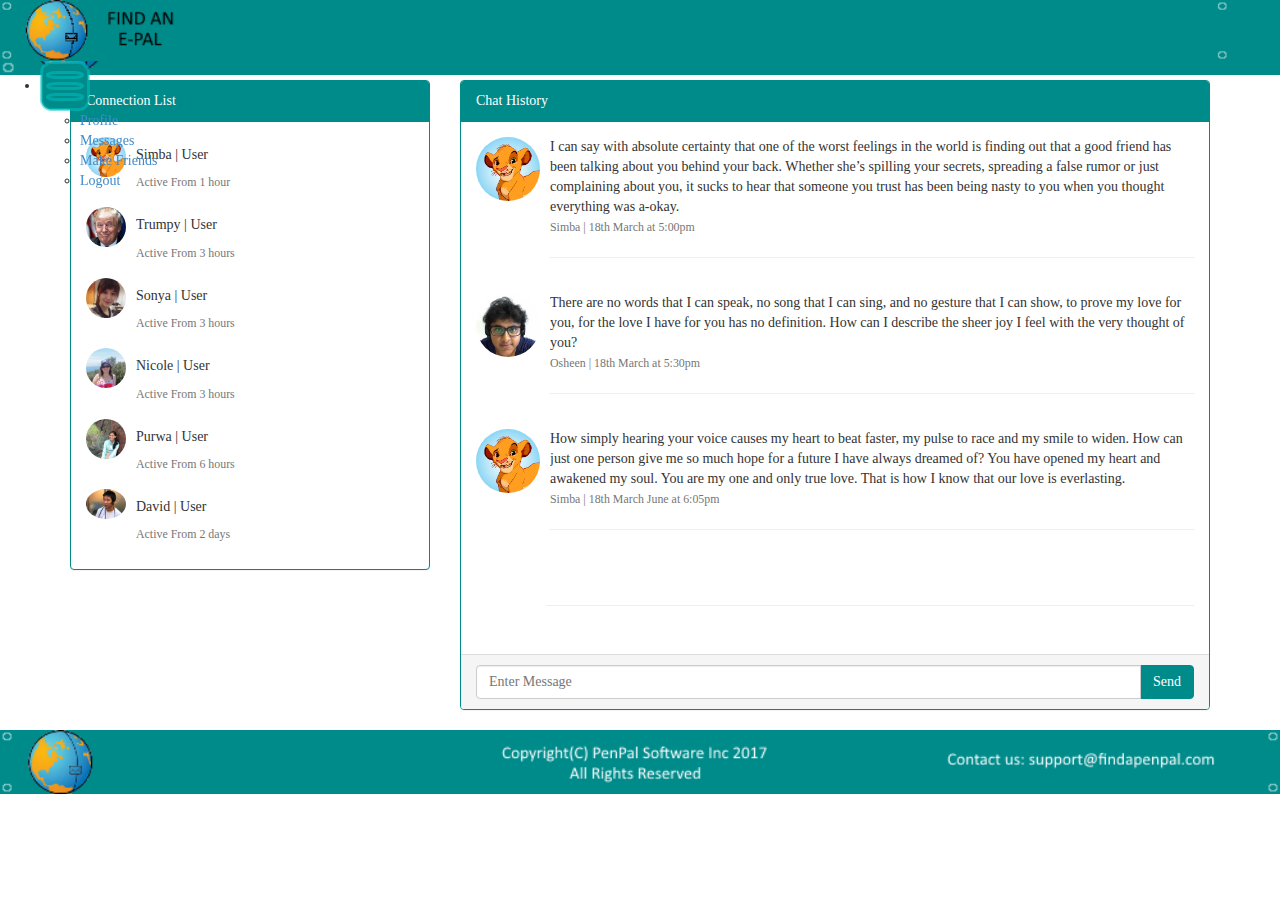
==== commit ad77058c: "header footer updated" ====
--- a/chatPage.html
+++ b/chatPage.html
@@ -1,240 +1,253 @@
 ﻿<!DOCTYPE html>
+
 <head>
     <meta content="text/html; charset=utf-8" http-equiv="Content-Type">
     <title>Find An E-Pal</title>
     <script type='text/javascript' src='js/jquery.js'></script>
- 	<script type='text/javascript' src='js/chat.js'></script>
+    <script type='text/javascript' src='js/chat.js'></script>
     <link href="css/chatPage.css" rel="stylesheet" />
 
 </head>
+
 <body style="font-family:Verdana">
-<header id="headerColor"><img class="header" src="images/MenuDropDown.png" alt="header">
-
-</header>
-
-  <div class="container">
-<div class="row " style="padding-top:40px;">
-       <br /><br />
-    
-    <div class="col-md-4">
-          <div class="panel panel-primary">
-            <div class="panel-heading">
-               Connection List
+    <header>
+        <img alt="Header" src="images/header.png" width="96%" />
+        <span id="primary_nav_wrap" width="5%">
+            <ul>
+                <li>
+                    <img src="images/MenuDropDown.png">
+                    <ul id="innerUl">
+                        <li><a href="profile.html">Profile</a></li>
+                        <li><a href="#">Messages</a></li>
+                        <li><a href="makeFriend.html">Make Friends</a></li>
+                        <li><a href="index.html">Logout</a></li>
+                    </ul>
+                </li>
+            </ul>
+        </span>
+    </header>
+
+    <div class="container">
+        <div class="row " style="padding-top:40px;">
+            <br /><br />
+
+            <div class="col-md-4">
+                <div class="panel panel-primary">
+                    <div class="panel-heading">
+                        Connection List
+                    </div>
+                    <div class="panel-body">
+                        <ul class="media-list">
+
+                            <li class="media">
+
+                                <div class="media-body">
+
+                                    <div class="media">
+                                        <a class="pull-left" href="#">
+                                            <img class="media-object img-circle" style="max-height:40px;" src="images/simba.jpeg" />
+                                        </a>
+                                        <div class="media-body">
+                                            <h5>Simba | User </h5>
+
+                                            <small class="text-muted">Active From 1 hour</small>
+                                        </div>
+                                    </div>
+
+                                </div>
+                            </li>
+                            <li class="media">
+
+                                <div class="media-body">
+
+                                    <div class="media">
+                                        <a class="pull-left" href="#">
+                                            <img class="media-object img-circle" style="max-height:40px;" src="images/trumpy.jpg" />
+                                        </a>
+                                        <div class="media-body">
+                                            <h5>Trumpy | User </h5>
+
+                                            <small class="text-muted">Active From 3 hours</small>
+                                        </div>
+                                    </div>
+
+                                </div>
+                            </li>
+                            <li class="media">
+
+                                <div class="media-body">
+
+                                    <div class="media">
+                                        <a class="pull-left" href="#">
+                                            <img class="media-object img-circle" style="max-height:40px;" src="images/sonya.jpg" />
+                                        </a>
+                                        <div class="media-body">
+                                            <h5>Sonya | User </h5>
+
+                                            <small class="text-muted">Active From 3 hours</small>
+                                        </div>
+                                    </div>
+
+                                </div>
+                            </li>
+                            <li class="media">
+
+                                <div class="media-body">
+
+                                    <div class="media">
+                                        <a class="pull-left" href="#">
+                                            <img class="media-object img-circle" style="max-height:40px;" src="images/nicole.jpg" />
+                                        </a>
+                                        <div class="media-body">
+                                            <h5>Nicole | User </h5>
+
+                                            <small class="text-muted">Active From 3 hours</small>
+                                        </div>
+                                    </div>
+
+                                </div>
+                            </li>
+                            <li class="media">
+
+                                <div class="media-body">
+
+                                    <div class="media">
+                                        <a class="pull-left" href="#">
+                                            <img class="media-object img-circle" style="max-height:40px;" src="images/purwa.jpg" />
+                                        </a>
+                                        <div class="media-body">
+                                            <h5>Purwa | User </h5>
+
+                                            <small class="text-muted">Active From 6 hours</small>
+                                        </div>
+                                    </div>
+
+                                </div>
+                            </li>
+                            <li class="media">
+
+                                <div class="media-body">
+
+                                    <div class="media">
+                                        <a class="pull-left" href="#">
+                                            <img class="media-object img-circle" style="max-height:60px; max-width:40px" src="images/david.jpg" />
+                                        </a>
+                                        <div class="media-body">
+                                            <h5>David | User </h5>
+
+                                            <small class="text-muted">Active From 2 days</small>
+                                        </div>
+                                    </div>
+
+                                </div>
+                            </li>
+                        </ul>
+                    </div>
+                </div>
+
             </div>
-            <div class="panel-body">
-                <ul class="media-list">
-
-                                    <li class="media">
-
-                                        <div class="media-body">
-
-                                            <div class="media">
-                                                <a class="pull-left" href="#">
-                                                    <img class="media-object img-circle" style="max-height:40px;" src="images/simba.jpeg" />
-                                                </a>
-                                                <div class="media-body" >
-                                                    <h5>Simba | User </h5>
-                                                    
-                                                   <small class="text-muted">Active From 1 hour</small>
-                                                </div>
-                                            </div>
-
-                                        </div>
-                                    </li>
-     <li class="media">
-
-                                        <div class="media-body">
-
-                                            <div class="media">
-                                                <a class="pull-left" href="#">
-                                                    <img class="media-object img-circle" style="max-height:40px;" src="images/trumpy.jpg" />
-                                                </a>
-                                                <div class="media-body" >
-                                                    <h5>Trumpy | User </h5>
-                                                    
-                                                   <small class="text-muted">Active From 3 hours</small>
-                                                </div>
-                                            </div>
-
-                                        </div>
-                                    </li>
-                    <li class="media">
-
-                                        <div class="media-body">
-
-                                            <div class="media">
-                                                <a class="pull-left" href="#">
-                                                    <img class="media-object img-circle" style="max-height:40px;" src="images/sonya.jpg" />
-                                                </a>
-                                                <div class="media-body" >
-                                                    <h5>Sonya | User </h5>
-                                                    
-                                                   <small class="text-muted">Active From 3 hours</small>
-                                                </div>
-                                            </div>
-
-                                        </div>
-                                    </li>
-                    <li class="media">
-
-                                        <div class="media-body">
-
-                                            <div class="media">
-                                                <a class="pull-left" href="#">
-                                                    <img class="media-object img-circle" style="max-height:40px;" src="images/nicole.jpg" />
-                                                </a>
-                                                <div class="media-body" >
-                                                    <h5>Nicole | User </h5>
-                                                    
-                                                   <small class="text-muted">Active From 3 hours</small>
-                                                </div>
-                                            </div>
-
-                                        </div>
-                                    </li>
-                     <li class="media">
-
-                                        <div class="media-body">
-
-                                            <div class="media">
-                                                <a class="pull-left" href="#">
-                                                    <img class="media-object img-circle" style="max-height:40px;" src="images/purwa.jpg" />
-                                                </a>
-                                                <div class="media-body" >
-                                                    <h5>Purwa | User </h5>
-                                                    
-                                                   <small class="text-muted">Active From 6 hours</small>
-                                                </div>
-                                            </div>
-
-                                        </div>
-                                    </li>
-     <li class="media">
-
-                                        <div class="media-body">
-
-                                            <div class="media">
-                                                <a class="pull-left" href="#">
-                                                    <img class="media-object img-circle" style="max-height:60px; max-width:40px" src="images/david.jpg" />
-                                                </a>
-                                                <div class="media-body" >
-                                                    <h5>David | User </h5>
-                                                    
-                                                   <small class="text-muted">Active From 2 days</small>
-                                                </div>
-                                            </div>
-
-                                        </div>
-                                    </li>
-                                                                   </ul>
-                </div>
-            </div>
-         
-    </div>
-    
-     <div class="col-md-8">
-        <div class="panel panel-info">
-            <div class="panel-heading">
-                Chat History
-            </div>
-            <div class="panel-body">
-<ul class="media-list">
-
-                                    <li class="media">
-
-                                        <div class="media-body">
-
-                                            <div class="media">
-                                                <a class="pull-left" href="#">
-                                                   <img class="media-object img-circle " src="images/simba.jpeg" style="width:64px;height:64px" />
-                                                </a>
-                                                <div class="media-body" >
-                                                    I can say with absolute certainty that one of the worst feelings in the world is finding out that 
-                                                    a good friend has been talking about you behind your back. Whether she’s spilling your secrets, 
-                                                    spreading a false rumor or just complaining about you, it sucks to hear that someone you trust has
-                                                     been being nasty to you when you thought everything was a-okay.
-
-                                                 <br />
-                                                   <small class="text-muted">Simba | 18th March at 5:00pm</small>
-                                                    <hr />
-                                                </div>
-                                            </div>
-
-                                        </div>
-                                    </li>
-     <li class="media">
-
-                                        <div class="media-body">
-
-                                            <div class="media">
-                                                <a class="pull-left" href="#">
-                                                   <img class="media-object img-circle " src="images/osheen.JPG" style="width:64px;height:64px" />
-                                                </a>
-                                                <div class="media-body" >
-                                                   There are no words that I can speak, no song that I can sing, and no 
-                                                   gesture that I can show, to prove my love for you, for the love I have
-                                                    for you has no definition. How can I describe the sheer joy I feel
-                                                     with the very thought of you?                                                     <br />
-                                                   <small class="text-muted">Osheen | 18th March at 5:30pm</small>
-                                                    <hr />
-                                                </div>
-                                            </div>
-
-                                        </div>
-                                    </li>
-     <li class="media">
-
-                                        <div class="media-body">
-
-                                            <div class="media">
-                                                <a class="pull-left" href="#">
-                                                    <img class="media-object img-circle " src="images/simba.jpeg" style="width:64px;height:64px" />
-                                                </a>
-                                                <div class="media-body" >
-                                                    How simply hearing your voice causes my heart to beat faster, my pulse to race and my smile
-                                                     to widen. How can just one person give me so much hope for a future I have always dreamed
-                                                      of? You have opened my heart and awakened my soul. You are my one and only true love. 
-                                                      That is how I know that our love is everlasting.                                                     <br />
-                                                   <small class="text-muted">Simba | 18th March June at 6:05pm</small>
-                                                    <hr />
-                                                </div>
-                                            </div>
-
-                                        </div>
-                                    </li>
-     <li class="media">
-
-                                        <div class="media-body">
-
-                                            <div class="media">
-                                                <a class="pull-left" href="#">
-                                                    <div id ="senderPic" class="media-object img-circle " style="width:64px;height:64px; border-radius: 50%; float:left" />
-                                                </a>
-                                                
-                                            </div>
-                                            <div id="receivedMessage" style="margin-left:70px" >
-                                                                                                      <br />
-                                                   <small class="text-muted"></small>
-                                                    <hr />
-                                                </div>
-
-                                        </div>
-                                    </li>
-                                </ul>
-            </div>
-            <div class="panel-footer">
-                <div class="input-group">
-                                    <input type="text" id ="messageBox" class="form-control" placeholder="Enter Message" />
-                                    <span class="input-group-btn">
+
+            <div class="col-md-8">
+                <div class="panel panel-info">
+                    <div class="panel-heading">
+                        Chat History
+                    </div>
+                    <div class="panel-body">
+                        <ul class="media-list">
+
+                            <li class="media">
+
+                                <div class="media-body">
+
+                                    <div class="media">
+                                        <a class="pull-left" href="#">
+                                            <img class="media-object img-circle " src="images/simba.jpeg" style="width:64px;height:64px" />
+                                        </a>
+                                        <div class="media-body">
+                                            I can say with absolute certainty that one of the worst feelings in the world is finding out that a good friend has been talking about you behind your back. Whether she’s spilling your secrets, spreading a false rumor or just complaining about you, it
+                                            sucks to hear that someone you trust has been being nasty to you when you thought everything was a-okay.
+
+                                            <br />
+                                            <small class="text-muted">Simba | 18th March at 5:00pm</small>
+                                            <hr />
+                                        </div>
+                                    </div>
+
+                                </div>
+                            </li>
+                            <li class="media">
+
+                                <div class="media-body">
+
+                                    <div class="media">
+                                        <a class="pull-left" href="#">
+                                            <img class="media-object img-circle " src="images/osheen.JPG" style="width:64px;height:64px" />
+                                        </a>
+                                        <div class="media-body">
+                                            There are no words that I can speak, no song that I can sing, and no gesture that I can show, to prove my love for you, for the love I have for you has no definition. How can I describe the sheer joy I feel with the very thought of you? <br
+                                            />
+                                            <small class="text-muted">Osheen | 18th March at 5:30pm</small>
+                                            <hr />
+                                        </div>
+                                    </div>
+
+                                </div>
+                            </li>
+                            <li class="media">
+
+                                <div class="media-body">
+
+                                    <div class="media">
+                                        <a class="pull-left" href="#">
+                                            <img class="media-object img-circle " src="images/simba.jpeg" style="width:64px;height:64px" />
+                                        </a>
+                                        <div class="media-body">
+                                            How simply hearing your voice causes my heart to beat faster, my pulse to race and my smile to widen. How can just one person give me so much hope for a future I have always dreamed of? You have opened my heart and awakened my soul. You are my one and
+                                            only true love. That is how I know that our love is everlasting. <br />
+                                            <small class="text-muted">Simba | 18th March June at 6:05pm</small>
+                                            <hr />
+                                        </div>
+                                    </div>
+
+                                </div>
+                            </li>
+                            <li class="media">
+
+                                <div class="media-body">
+
+                                    <div class="media">
+                                        <a class="pull-left" href="#">
+                                            <div id="senderPic" class="media-object img-circle " style="width:64px;height:64px; border-radius: 50%; float:left" />
+                                        </a>
+
+                                    </div>
+                                    <div id="receivedMessage" style="margin-left:70px">
+                                        <br />
+                                        <small class="text-muted"></small>
+                                        <hr />
+                                    </div>
+
+                                </div>
+                            </li>
+                        </ul>
+                    </div>
+                    <div class="panel-footer">
+                        <div class="input-group">
+                            <input type="text" id="messageBox" class="form-control" placeholder="Enter Message" />
+                            <span class="input-group-btn">
                                         <button id ="sendButton"class="btn btn-info"  data-rel="images/osheen.JPG" type="Button">Send</button>
                                     </span>
-                                </div>
+                        </div>
+                    </div>
+                </div>
+
             </div>
         </div>
-        
+
     </div>
-</div>
-
-  </div>
+    <footer>
+        <img alt="Footer" src="images/footer.png" width="100%" />
+    </footer>
 </body>
-</html>
+
+</html>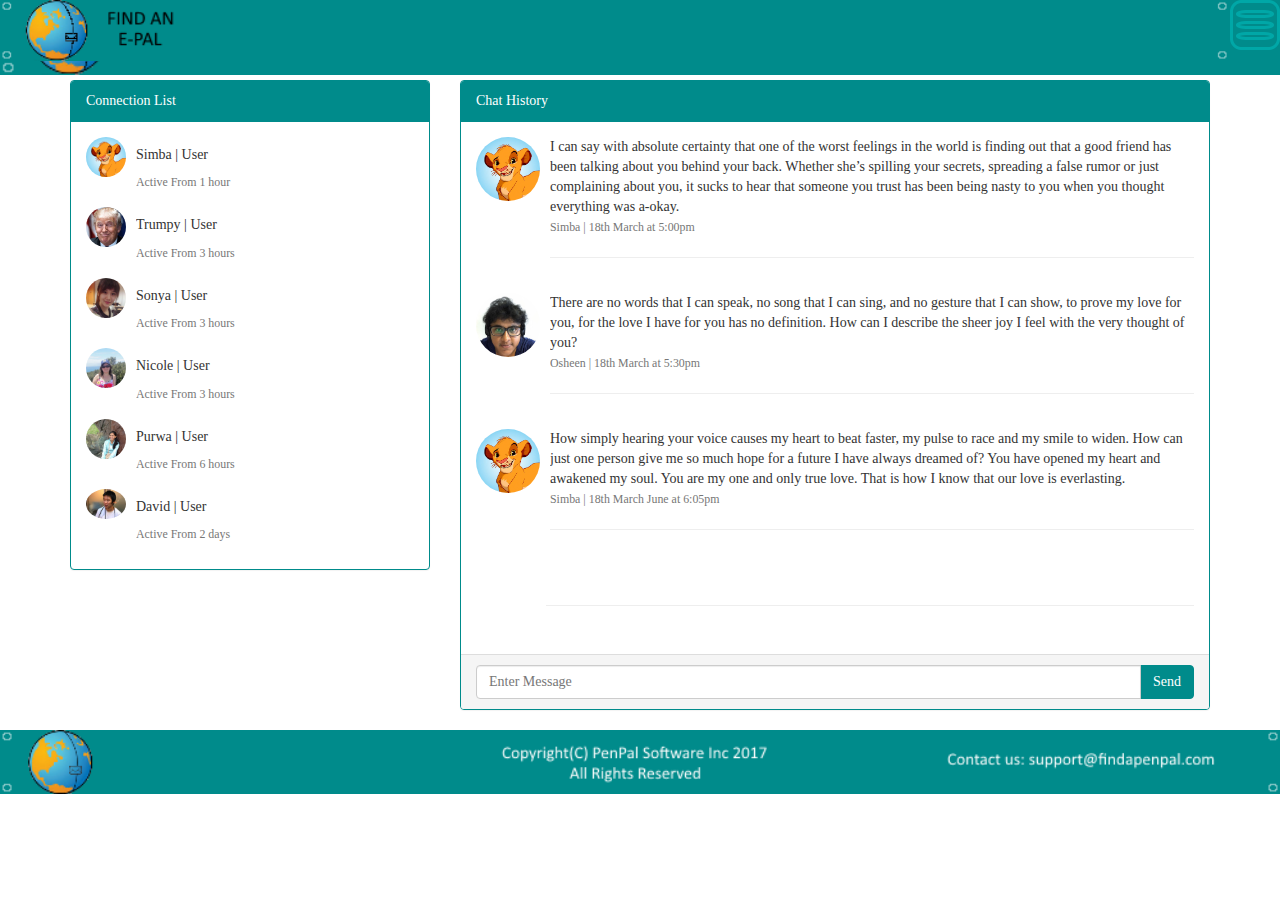
==== commit cf56659e: "chatpage updated" ====
--- a/chatPage.html
+++ b/chatPage.html
@@ -6,6 +6,7 @@
     <script type='text/javascript' src='js/jquery.js'></script>
     <script type='text/javascript' src='js/chat.js'></script>
     <link href="css/chatPage.css" rel="stylesheet" />
+    <link href="css/menuDropdown.css" rel="stylesheet" type="text/css">
 
 </head>
 
--- a/css/menuDropdown.css
+++ b/css/menuDropdown.css
@@ -0,0 +1,71 @@
+#primary_nav_wrap {
+    float: right;
+}
+
+#primary_nav_wrap ul {
+    list-style: none;
+    position: relative;
+    float: left;
+    margin: 0;
+    padding: 0
+}
+
+#innerUl {
+    border: 1px solid #00B8B8;
+}
+
+#primary_nav_wrap ul a {
+    display: block;
+    color: #000000;
+    text-decoration: none;
+    font-weight: 700;
+    font-size: 12px;
+    line-height: 32px;
+    padding: 0;
+    font-family: "HelveticaNeue", "Helvetica Neue", Helvetica, Arial, sans-serif
+}
+
+#primary_nav_wrap ul li {
+    position: relative;
+    float: left;
+    margin: 0;
+    padding: 0
+}
+
+#primary_nav_wrap ul li.current-menu-item {
+    background: #ddd
+}
+
+#innerUl li:hover {
+    background: #00B8B8;
+    color: #FFFFFF;
+}
+
+#primary_nav_wrap ul ul {
+    display: none;
+    position: absolute;
+    top: 100%;
+    /*left: 0;*/
+    right: 0;
+    background: #fff;
+    padding: 0
+}
+
+#primary_nav_wrap ul ul li {
+    float: none;
+    width: 200px
+}
+
+#primary_nav_wrap ul ul a {
+    line-height: 120%;
+    padding: 10px 15px
+}
+
+#primary_nav_wrap ul ul ul {
+    top: 0;
+    left: 100%
+}
+
+#primary_nav_wrap ul li:hover>ul {
+    display: block
+}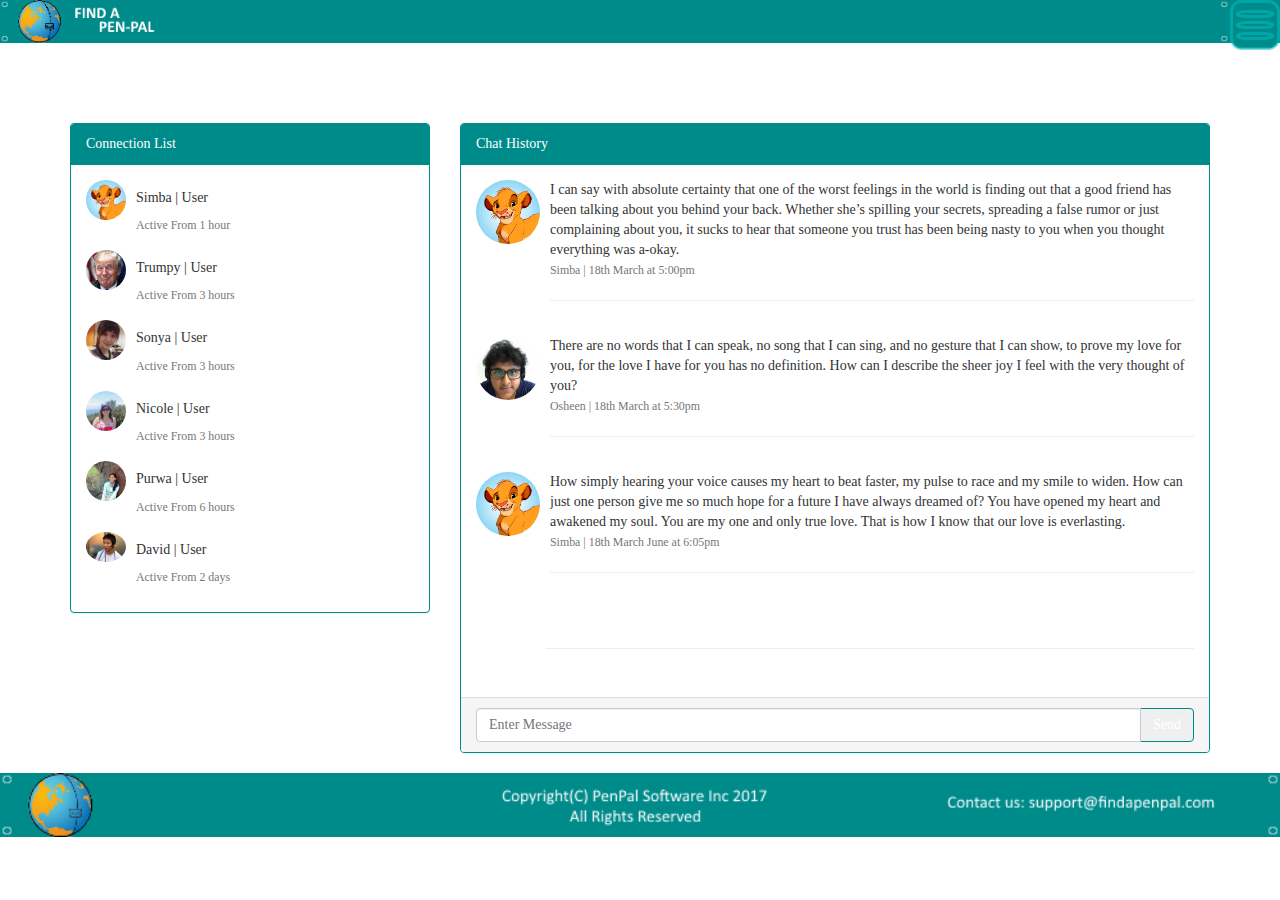
==== commit 41c6c2e4: "Merge branch 'master' into nodejs_generalize" ====
--- a/chatPage.html
+++ b/chatPage.html
@@ -1,4 +1,4 @@
-﻿<!DOCTYPE html>
+<!DOCTYPE html>
 
 <head>
     <meta content="text/html; charset=utf-8" http-equiv="Content-Type">
--- a/css/chatPage.css
+++ b/css/chatPage.css
@@ -1,11 +1,13 @@
 ﻿html {
-  font-family: sans-serif;
-  -webkit-text-size-adjust: 100%;
-      -ms-text-size-adjust: 100%;
-}
+    font-family: sans-serif;
+    -webkit-text-size-adjust: 100%;
+    -ms-text-size-adjust: 100%;
+}
+
 body {
-  margin: 0;
-}
+    margin: 0;
+}
+
 article,
 aside,
 details,
@@ -18,10 +20,15 @@
 nav,
 section,
 summary {
-  display: block;
-}
-
-header{
+    display: block;
+}
+
+header {
+    background: #008B8B;
+}
+
+
+/*header{
 	min-width: 1024px;
 	width: 100%;
 	height: 75px;
@@ -36,961 +43,1220 @@
 	background-size: cover;
 
 	background-repeat: no-repeat;
-}
+}*/
 
 audio,
 canvas,
 progress,
 video {
-  display: inline-block;
-  vertical-align: baseline;
-}
+    display: inline-block;
+    vertical-align: baseline;
+}
+
 audio:not([controls]) {
-  display: none;
-  height: 0;
-}
+    display: none;
+    height: 0;
+}
+
 [hidden],
 template {
-  display: none;
-}
+    display: none;
+}
+
 a {
-  background: transparent;
-}
+    background: transparent;
+}
+
 a:active,
 a:hover {
-  outline: 0;
-}
+    outline: 0;
+}
+
 abbr[title] {
-  border-bottom: 1px dotted;
-}
+    border-bottom: 1px dotted;
+}
+
 b,
 strong {
-  font-weight: bold;
-}
+    font-weight: bold;
+}
+
 dfn {
-  font-style: italic;
-}
+    font-style: italic;
+}
+
 h1 {
-  margin: .67em 0;
-  font-size: 2em;
-}
+    margin: .67em 0;
+    font-size: 2em;
+}
+
 mark {
-  color: #000;
-  background: #ff0;
-}
+    color: #000;
+    background: #ff0;
+}
+
 small {
-  font-size: 80%;
-}
+    font-size: 80%;
+}
+
 sub,
 sup {
-  position: relative;
-  font-size: 75%;
-  line-height: 0;
-  vertical-align: baseline;
-}
+    position: relative;
+    font-size: 75%;
+    line-height: 0;
+    vertical-align: baseline;
+}
+
 sup {
-  top: -.5em;
-}
+    top: -.5em;
+}
+
 sub {
-  bottom: -.25em;
-}
+    bottom: -.25em;
+}
+
 img {
-  border: 0;
-}
+    border: 0;
+}
+
 svg:not(:root) {
-  overflow: hidden;
-}
+    overflow: hidden;
+}
+
 figure {
-  margin: 1em 40px;
-}
+    margin: 1em 40px;
+}
+
 hr {
-  height: 0;
-  -webkit-box-sizing: content-box;
-     -moz-box-sizing: content-box;
-          box-sizing: content-box;
-}
+    height: 0;
+    -webkit-box-sizing: content-box;
+    -moz-box-sizing: content-box;
+    box-sizing: content-box;
+}
+
 pre {
-  overflow: auto;
-}
+    overflow: auto;
+}
+
 code,
 kbd,
 pre,
 samp {
-  font-family: monospace, monospace;
-  font-size: 1em;
-}
+    font-family: monospace, monospace;
+    font-size: 1em;
+}
+
 button,
 input,
 optgroup,
 select,
 textarea {
-  margin: 0;
-  font: inherit;
-  color: inherit;
-}
+    margin: 0;
+    font: inherit;
+    color: inherit;
+}
+
 button {
-  overflow: visible;
-}
+    overflow: visible;
+}
+
 button,
 select {
-  text-transform: none;
-}
-button, html input[type=button], input[type=reset], input[type=submit] {
-  -webkit-appearance: button;
-  cursor: pointer;
-}
+    text-transform: none;
+}
+
+button,
+html input[type=button],
+input[type=reset],
+input[type=submit] {
+    -webkit-appearance: button;
+    cursor: pointer;
+}
+
 button[disabled],
 html input[disabled] {
-  cursor: default;
-}
+    cursor: default;
+}
+
 button::-moz-focus-inner,
 input::-moz-focus-inner {
-  padding: 0;
-  border: 0;
-}
+    padding: 0;
+    border: 0;
+}
+
 input {
-  line-height: normal;
-}
-input[type=checkbox], input[type=radio] {
-  -webkit-box-sizing: border-box;
-     -moz-box-sizing: border-box;
-          box-sizing: border-box;
-  padding: 0;
-}
-input[type=number]::-webkit-inner-spin-button, input[type=number]::-webkit-outer-spin-button {
-  height: auto;
-}
+    line-height: normal;
+}
+
+input[type=checkbox],
+input[type=radio] {
+    -webkit-box-sizing: border-box;
+    -moz-box-sizing: border-box;
+    box-sizing: border-box;
+    padding: 0;
+}
+
+input[type=number]::-webkit-inner-spin-button,
+input[type=number]::-webkit-outer-spin-button {
+    height: auto;
+}
+
 input[type=search] {
-  -webkit-box-sizing: content-box;
-     -moz-box-sizing: content-box;
-          box-sizing: content-box;
-  -webkit-appearance: textfield;
-}
-input[type=search]::-webkit-search-cancel-button, input[type=search]::-webkit-search-decoration {
-  -webkit-appearance: none;
-}
+    -webkit-box-sizing: content-box;
+    -moz-box-sizing: content-box;
+    box-sizing: content-box;
+    -webkit-appearance: textfield;
+}
+
+input[type=search]::-webkit-search-cancel-button,
+input[type=search]::-webkit-search-decoration {
+    -webkit-appearance: none;
+}
+
 fieldset {
-  padding: .35em .625em .75em;
-  margin: 0 2px;
-  border: 1px solid #c0c0c0;
-}
+    padding: .35em .625em .75em;
+    margin: 0 2px;
+    border: 1px solid #c0c0c0;
+}
+
 legend {
-  padding: 0;
-  border: 0;
-}
+    padding: 0;
+    border: 0;
+}
+
 textarea {
-  overflow: auto;
-}
+    overflow: auto;
+}
+
 optgroup {
-  font-weight: bold;
-}
+    font-weight: bold;
+}
+
 table {
-  border-spacing: 0;
-  border-collapse: collapse;
-}
+    border-spacing: 0;
+    border-collapse: collapse;
+}
+
 td,
 th {
-  padding: 0;
-}
+    padding: 0;
+}
+
 @media print {
-  * {
-    color: #000 !important;
-    text-shadow: none !important;
-    background: transparent !important;
-    -webkit-box-shadow: none !important;
-            box-shadow: none !important;
-  }
-  a,
-  a:visited {
-    text-decoration: underline;
-  }
-  a[href]:after {
-    content: " (" attr(href) ")";
-  }
-  abbr[title]:after {
-    content: " (" attr(title) ")";
-  }
-  a[href^="javascript:"]:after,
-  a[href^="#"]:after {
-    content: "";
-  }
-  pre,
-  blockquote {
-    border: 1px solid #999;
-
-    page-break-inside: avoid;
-  }
-  thead {
-    display: table-header-group;
-  }
-  tr,
-  img {
-    page-break-inside: avoid;
-  }
-  img {
-    max-width: 100% !important;
-  }
-  p,
-  h2,
-  h3 {
-    orphans: 3;
-    widows: 3;
-  }
-  h2,
-  h3 {
-    page-break-after: avoid;
-  }
-  select {
-    background: #fff !important;
-  }
-  .navbar {
-    display: none;
-  }
-  .table td,
-  .table th {
-    background-color: #fff !important;
-  }
-  .btn > .caret,
-  .dropup > .btn > .caret {
-    border-top-color: #000 !important;
-  }
-  .label {
-    border: 1px solid #000;
-  }
-  .table {
-    border-collapse: collapse !important;
-  }
-  .table-bordered th,
-  .table-bordered td {
-    border: 1px solid #ddd !important;
-  }
-}
+    * {
+        color: #000 !important;
+        text-shadow: none !important;
+        background: transparent !important;
+        -webkit-box-shadow: none !important;
+        box-shadow: none !important;
+    }
+    a,
+    a:visited {
+        text-decoration: underline;
+    }
+    a[href]:after {
+        content: " (" attr(href) ")";
+    }
+    abbr[title]:after {
+        content: " (" attr(title) ")";
+    }
+    a[href^="javascript:"]:after,
+    a[href^="#"]:after {
+        content: "";
+    }
+    pre,
+    blockquote {
+        border: 1px solid #999;
+        page-break-inside: avoid;
+    }
+    thead {
+        display: table-header-group;
+    }
+    tr,
+    img {
+        page-break-inside: avoid;
+    }
+    img {
+        max-width: 100% !important;
+    }
+    p,
+    h2,
+    h3 {
+        orphans: 3;
+        widows: 3;
+    }
+    h2,
+    h3 {
+        page-break-after: avoid;
+    }
+    select {
+        background: #fff !important;
+    }
+    .navbar {
+        display: none;
+    }
+    .table td,
+    .table th {
+        background-color: #fff !important;
+    }
+    .btn>.caret,
+    .dropup>.btn>.caret {
+        border-top-color: #000 !important;
+    }
+    .label {
+        border: 1px solid #000;
+    }
+    .table {
+        border-collapse: collapse !important;
+    }
+    .table-bordered th,
+    .table-bordered td {
+        border: 1px solid #ddd !important;
+    }
+}
+
 @font-face {
-  font-family: 'Glyphicons Halflings';
-
-  src: url('../fonts/glyphicons-halflings-regular.eot');
-  src: url('../fonts/glyphicons-halflings-regular.eot?#iefix') format('embedded-opentype'), url('../fonts/glyphicons-halflings-regular.woff') format('woff'), url('../fonts/glyphicons-halflings-regular.ttf') format('truetype'), url('../fonts/glyphicons-halflings-regular.svg#glyphicons_halflingsregular') format('svg');
-}
+    font-family: 'Glyphicons Halflings';
+    src: url('../fonts/glyphicons-halflings-regular.eot');
+    src: url('../fonts/glyphicons-halflings-regular.eot?#iefix') format('embedded-opentype'), url('../fonts/glyphicons-halflings-regular.woff') format('woff'), url('../fonts/glyphicons-halflings-regular.ttf') format('truetype'), url('../fonts/glyphicons-halflings-regular.svg#glyphicons_halflingsregular') format('svg');
+}
+
 .glyphicon {
-  position: relative;
-  top: 1px;
-  display: inline-block;
-  font-family: 'Glyphicons Halflings';
-  font-style: normal;
-  font-weight: normal;
-  line-height: 1;
-
-  -webkit-font-smoothing: antialiased;
-  -moz-osx-font-smoothing: grayscale;
-}
+    position: relative;
+    top: 1px;
+    display: inline-block;
+    font-family: 'Glyphicons Halflings';
+    font-style: normal;
+    font-weight: normal;
+    line-height: 1;
+    -webkit-font-smoothing: antialiased;
+    -moz-osx-font-smoothing: grayscale;
+}
+
 .glyphicon-asterisk:before {
-  content: "\2a";
-}
+    content: "\2a";
+}
+
 .glyphicon-plus:before {
-  content: "\2b";
-}
+    content: "\2b";
+}
+
 .glyphicon-euro:before {
-  content: "\20ac";
-}
+    content: "\20ac";
+}
+
 .glyphicon-minus:before {
-  content: "\2212";
-}
+    content: "\2212";
+}
+
 .glyphicon-cloud:before {
-  content: "\2601";
-}
+    content: "\2601";
+}
+
 .glyphicon-envelope:before {
-  content: "\2709";
-}
+    content: "\2709";
+}
+
 .glyphicon-pencil:before {
-  content: "\270f";
-}
+    content: "\270f";
+}
+
 .glyphicon-glass:before {
-  content: "\e001";
-}
+    content: "\e001";
+}
+
 .glyphicon-music:before {
-  content: "\e002";
-}
+    content: "\e002";
+}
+
 .glyphicon-search:before {
-  content: "\e003";
-}
+    content: "\e003";
+}
+
 .glyphicon-heart:before {
-  content: "\e005";
-}
+    content: "\e005";
+}
+
 .glyphicon-star:before {
-  content: "\e006";
-}
+    content: "\e006";
+}
+
 .glyphicon-star-empty:before {
-  content: "\e007";
-}
+    content: "\e007";
+}
+
 .glyphicon-user:before {
-  content: "\e008";
-}
+    content: "\e008";
+}
+
 .glyphicon-film:before {
-  content: "\e009";
-}
+    content: "\e009";
+}
+
 .glyphicon-th-large:before {
-  content: "\e010";
-}
+    content: "\e010";
+}
+
 .glyphicon-th:before {
-  content: "\e011";
-}
+    content: "\e011";
+}
+
 .glyphicon-th-list:before {
-  content: "\e012";
-}
+    content: "\e012";
+}
+
 .glyphicon-ok:before {
-  content: "\e013";
-}
+    content: "\e013";
+}
+
 .glyphicon-remove:before {
-  content: "\e014";
-}
+    content: "\e014";
+}
+
 .glyphicon-zoom-in:before {
-  content: "\e015";
-}
+    content: "\e015";
+}
+
 .glyphicon-zoom-out:before {
-  content: "\e016";
-}
+    content: "\e016";
+}
+
 .glyphicon-off:before {
-  content: "\e017";
-}
+    content: "\e017";
+}
+
 .glyphicon-signal:before {
-  content: "\e018";
-}
+    content: "\e018";
+}
+
 .glyphicon-cog:before {
-  content: "\e019";
-}
+    content: "\e019";
+}
+
 .glyphicon-trash:before {
-  content: "\e020";
-}
+    content: "\e020";
+}
+
 .glyphicon-home:before {
-  content: "\e021";
-}
+    content: "\e021";
+}
+
 .glyphicon-file:before {
-  content: "\e022";
-}
+    content: "\e022";
+}
+
 .glyphicon-time:before {
-  content: "\e023";
-}
+    content: "\e023";
+}
+
 .glyphicon-road:before {
-  content: "\e024";
-}
+    content: "\e024";
+}
+
 .glyphicon-download-alt:before {
-  content: "\e025";
-}
+    content: "\e025";
+}
+
 .glyphicon-download:before {
-  content: "\e026";
-}
+    content: "\e026";
+}
+
 .glyphicon-upload:before {
-  content: "\e027";
-}
+    content: "\e027";
+}
+
 .glyphicon-inbox:before {
-  content: "\e028";
-}
+    content: "\e028";
+}
+
 .glyphicon-play-circle:before {
-  content: "\e029";
-}
+    content: "\e029";
+}
+
 .glyphicon-repeat:before {
-  content: "\e030";
-}
+    content: "\e030";
+}
+
 .glyphicon-refresh:before {
-  content: "\e031";
-}
+    content: "\e031";
+}
+
 .glyphicon-list-alt:before {
-  content: "\e032";
-}
+    content: "\e032";
+}
+
 .glyphicon-lock:before {
-  content: "\e033";
-}
+    content: "\e033";
+}
+
 .glyphicon-flag:before {
-  content: "\e034";
-}
+    content: "\e034";
+}
+
 .glyphicon-headphones:before {
-  content: "\e035";
-}
+    content: "\e035";
+}
+
 .glyphicon-volume-off:before {
-  content: "\e036";
-}
+    content: "\e036";
+}
+
 .glyphicon-volume-down:before {
-  content: "\e037";
-}
+    content: "\e037";
+}
+
 .glyphicon-volume-up:before {
-  content: "\e038";
-}
+    content: "\e038";
+}
+
 .glyphicon-qrcode:before {
-  content: "\e039";
-}
+    content: "\e039";
+}
+
 .glyphicon-barcode:before {
-  content: "\e040";
-}
+    content: "\e040";
+}
+
 .glyphicon-tag:before {
-  content: "\e041";
-}
+    content: "\e041";
+}
+
 .glyphicon-tags:before {
-  content: "\e042";
-}
+    content: "\e042";
+}
+
 .glyphicon-book:before {
-  content: "\e043";
-}
+    content: "\e043";
+}
+
 .glyphicon-bookmark:before {
-  content: "\e044";
-}
+    content: "\e044";
+}
+
 .glyphicon-print:before {
-  content: "\e045";
-}
+    content: "\e045";
+}
+
 .glyphicon-camera:before {
-  content: "\e046";
-}
+    content: "\e046";
+}
+
 .glyphicon-font:before {
-  content: "\e047";
-}
+    content: "\e047";
+}
+
 .glyphicon-bold:before {
-  content: "\e048";
-}
+    content: "\e048";
+}
+
 .glyphicon-italic:before {
-  content: "\e049";
-}
+    content: "\e049";
+}
+
 .glyphicon-text-height:before {
-  content: "\e050";
-}
+    content: "\e050";
+}
+
 .glyphicon-text-width:before {
-  content: "\e051";
-}
+    content: "\e051";
+}
+
 .glyphicon-align-left:before {
-  content: "\e052";
-}
+    content: "\e052";
+}
+
 .glyphicon-align-center:before {
-  content: "\e053";
-}
+    content: "\e053";
+}
+
 .glyphicon-align-right:before {
-  content: "\e054";
-}
+    content: "\e054";
+}
+
 .glyphicon-align-justify:before {
-  content: "\e055";
-}
+    content: "\e055";
+}
+
 .glyphicon-list:before {
-  content: "\e056";
-}
+    content: "\e056";
+}
+
 .glyphicon-indent-left:before {
-  content: "\e057";
-}
+    content: "\e057";
+}
+
 .glyphicon-indent-right:before {
-  content: "\e058";
-}
+    content: "\e058";
+}
+
 .glyphicon-facetime-video:before {
-  content: "\e059";
-}
+    content: "\e059";
+}
+
 .glyphicon-picture:before {
-  content: "\e060";
-}
+    content: "\e060";
+}
+
 .glyphicon-map-marker:before {
-  content: "\e062";
-}
+    content: "\e062";
+}
+
 .glyphicon-adjust:before {
-  content: "\e063";
-}
+    content: "\e063";
+}
+
 .glyphicon-tint:before {
-  content: "\e064";
-}
+    content: "\e064";
+}
+
 .glyphicon-edit:before {
-  content: "\e065";
-}
+    content: "\e065";
+}
+
 .glyphicon-share:before {
-  content: "\e066";
-}
+    content: "\e066";
+}
+
 .glyphicon-check:before {
-  content: "\e067";
-}
+    content: "\e067";
+}
+
 .glyphicon-move:before {
-  content: "\e068";
-}
+    content: "\e068";
+}
+
 .glyphicon-step-backward:before {
-  content: "\e069";
-}
+    content: "\e069";
+}
+
 .glyphicon-fast-backward:before {
-  content: "\e070";
-}
+    content: "\e070";
+}
+
 .glyphicon-backward:before {
-  content: "\e071";
-}
+    content: "\e071";
+}
+
 .glyphicon-play:before {
-  content: "\e072";
-}
+    content: "\e072";
+}
+
 .glyphicon-pause:before {
-  content: "\e073";
-}
+    content: "\e073";
+}
+
 .glyphicon-stop:before {
-  content: "\e074";
-}
+    content: "\e074";
+}
+
 .glyphicon-forward:before {
-  content: "\e075";
-}
+    content: "\e075";
+}
+
 .glyphicon-fast-forward:before {
-  content: "\e076";
-}
+    content: "\e076";
+}
+
 .glyphicon-step-forward:before {
-  content: "\e077";
-}
+    content: "\e077";
+}
+
 .glyphicon-eject:before {
-  content: "\e078";
-}
+    content: "\e078";
+}
+
 .glyphicon-chevron-left:before {
-  content: "\e079";
-}
+    content: "\e079";
+}
+
 .glyphicon-chevron-right:before {
-  content: "\e080";
-}
+    content: "\e080";
+}
+
 .glyphicon-plus-sign:before {
-  content: "\e081";
-}
+    content: "\e081";
+}
+
 .glyphicon-minus-sign:before {
-  content: "\e082";
-}
+    content: "\e082";
+}
+
 .glyphicon-remove-sign:before {
-  content: "\e083";
-}
+    content: "\e083";
+}
+
 .glyphicon-ok-sign:before {
-  content: "\e084";
-}
+    content: "\e084";
+}
+
 .glyphicon-question-sign:before {
-  content: "\e085";
-}
+    content: "\e085";
+}
+
 .glyphicon-info-sign:before {
-  content: "\e086";
-}
+    content: "\e086";
+}
+
 .glyphicon-screenshot:before {
-  content: "\e087";
-}
+    content: "\e087";
+}
+
 .glyphicon-remove-circle:before {
-  content: "\e088";
-}
+    content: "\e088";
+}
+
 .glyphicon-ok-circle:before {
-  content: "\e089";
-}
+    content: "\e089";
+}
+
 .glyphicon-ban-circle:before {
-  content: "\e090";
-}
+    content: "\e090";
+}
+
 .glyphicon-arrow-left:before {
-  content: "\e091";
-}
+    content: "\e091";
+}
+
 .glyphicon-arrow-right:before {
-  content: "\e092";
-}
+    content: "\e092";
+}
+
 .glyphicon-arrow-up:before {
-  content: "\e093";
-}
+    content: "\e093";
+}
+
 .glyphicon-arrow-down:before {
-  content: "\e094";
-}
+    content: "\e094";
+}
+
 .glyphicon-share-alt:before {
-  content: "\e095";
-}
+    content: "\e095";
+}
+
 .glyphicon-resize-full:before {
-  content: "\e096";
-}
+    content: "\e096";
+}
+
 .glyphicon-resize-small:before {
-  content: "\e097";
-}
+    content: "\e097";
+}
+
 .glyphicon-exclamation-sign:before {
-  content: "\e101";
-}
+    content: "\e101";
+}
+
 .glyphicon-gift:before {
-  content: "\e102";
-}
+    content: "\e102";
+}
+
 .glyphicon-leaf:before {
-  content: "\e103";
-}
+    content: "\e103";
+}
+
 .glyphicon-fire:before {
-  content: "\e104";
-}
+    content: "\e104";
+}
+
 .glyphicon-eye-open:before {
-  content: "\e105";
-}
+    content: "\e105";
+}
+
 .glyphicon-eye-close:before {
-  content: "\e106";
-}
+    content: "\e106";
+}
+
 .glyphicon-warning-sign:before {
-  content: "\e107";
-}
+    content: "\e107";
+}
+
 .glyphicon-plane:before {
-  content: "\e108";
-}
+    content: "\e108";
+}
+
 .glyphicon-calendar:before {
-  content: "\e109";
-}
+    content: "\e109";
+}
+
 .glyphicon-random:before {
-  content: "\e110";
-}
+    content: "\e110";
+}
+
 .glyphicon-comment:before {
-  content: "\e111";
-}
+    content: "\e111";
+}
+
 .glyphicon-magnet:before {
-  content: "\e112";
-}
+    content: "\e112";
+}
+
 .glyphicon-chevron-up:before {
-  content: "\e113";
-}
+    content: "\e113";
+}
+
 .glyphicon-chevron-down:before {
-  content: "\e114";
-}
+    content: "\e114";
+}
+
 .glyphicon-retweet:before {
-  content: "\e115";
-}
+    content: "\e115";
+}
+
 .glyphicon-shopping-cart:before {
-  content: "\e116";
-}
+    content: "\e116";
+}
+
 .glyphicon-folder-close:before {
-  content: "\e117";
-}
+    content: "\e117";
+}
+
 .glyphicon-folder-open:before {
-  content: "\e118";
-}
+    content: "\e118";
+}
+
 .glyphicon-resize-vertical:before {
-  content: "\e119";
-}
+    content: "\e119";
+}
+
 .glyphicon-resize-horizontal:before {
-  content: "\e120";
-}
+    content: "\e120";
+}
+
 .glyphicon-hdd:before {
-  content: "\e121";
-}
+    content: "\e121";
+}
+
 .glyphicon-bullhorn:before {
-  content: "\e122";
-}
+    content: "\e122";
+}
+
 .glyphicon-bell:before {
-  content: "\e123";
-}
+    content: "\e123";
+}
+
 .glyphicon-certificate:before {
-  content: "\e124";
-}
+    content: "\e124";
+}
+
 .glyphicon-thumbs-up:before {
-  content: "\e125";
-}
+    content: "\e125";
+}
+
 .glyphicon-thumbs-down:before {
-  content: "\e126";
-}
+    content: "\e126";
+}
+
 .glyphicon-hand-right:before {
-  content: "\e127";
-}
+    content: "\e127";
+}
+
 .glyphicon-hand-left:before {
-  content: "\e128";
-}
+    content: "\e128";
+}
+
 .glyphicon-hand-up:before {
-  content: "\e129";
-}
+    content: "\e129";
+}
+
 .glyphicon-hand-down:before {
-  content: "\e130";
-}
+    content: "\e130";
+}
+
 .glyphicon-circle-arrow-right:before {
-  content: "\e131";
-}
+    content: "\e131";
+}
+
 .glyphicon-circle-arrow-left:before {
-  content: "\e132";
-}
+    content: "\e132";
+}
+
 .glyphicon-circle-arrow-up:before {
-  content: "\e133";
-}
+    content: "\e133";
+}
+
 .glyphicon-circle-arrow-down:before {
-  content: "\e134";
-}
+    content: "\e134";
+}
+
 .glyphicon-globe:before {
-  content: "\e135";
-}
+    content: "\e135";
+}
+
 .glyphicon-wrench:before {
-  content: "\e136";
-}
+    content: "\e136";
+}
+
 .glyphicon-tasks:before {
-  content: "\e137";
-}
+    content: "\e137";
+}
+
 .glyphicon-filter:before {
-  content: "\e138";
-}
+    content: "\e138";
+}
+
 .glyphicon-briefcase:before {
-  content: "\e139";
-}
+    content: "\e139";
+}
+
 .glyphicon-fullscreen:before {
-  content: "\e140";
-}
+    content: "\e140";
+}
+
 .glyphicon-dashboard:before {
-  content: "\e141";
-}
+    content: "\e141";
+}
+
 .glyphicon-paperclip:before {
-  content: "\e142";
-}
+    content: "\e142";
+}
+
 .glyphicon-heart-empty:before {
-  content: "\e143";
-}
+    content: "\e143";
+}
+
 .glyphicon-link:before {
-  content: "\e144";
-}
+    content: "\e144";
+}
+
 .glyphicon-phone:before {
-  content: "\e145";
-}
+    content: "\e145";
+}
+
 .glyphicon-pushpin:before {
-  content: "\e146";
-}
+    content: "\e146";
+}
+
 .glyphicon-usd:before {
-  content: "\e148";
-}
+    content: "\e148";
+}
+
 .glyphicon-gbp:before {
-  content: "\e149";
-}
+    content: "\e149";
+}
+
 .glyphicon-sort:before {
-  content: "\e150";
-}
+    content: "\e150";
+}
+
 .glyphicon-sort-by-alphabet:before {
-  content: "\e151";
-}
+    content: "\e151";
+}
+
 .glyphicon-sort-by-alphabet-alt:before {
-  content: "\e152";
-}
+    content: "\e152";
+}
+
 .glyphicon-sort-by-order:before {
-  content: "\e153";
-}
+    content: "\e153";
+}
+
 .glyphicon-sort-by-order-alt:before {
-  content: "\e154";
-}
+    content: "\e154";
+}
+
 .glyphicon-sort-by-attributes:before {
-  content: "\e155";
-}
+    content: "\e155";
+}
+
 .glyphicon-sort-by-attributes-alt:before {
-  content: "\e156";
-}
+    content: "\e156";
+}
+
 .glyphicon-unchecked:before {
-  content: "\e157";
-}
+    content: "\e157";
+}
+
 .glyphicon-expand:before {
-  content: "\e158";
-}
+    content: "\e158";
+}
+
 .glyphicon-collapse-down:before {
-  content: "\e159";
-}
+    content: "\e159";
+}
+
 .glyphicon-collapse-up:before {
-  content: "\e160";
-}
+    content: "\e160";
+}
+
 .glyphicon-log-in:before {
-  content: "\e161";
-}
+    content: "\e161";
+}
+
 .glyphicon-flash:before {
-  content: "\e162";
-}
+    content: "\e162";
+}
+
 .glyphicon-log-out:before {
-  content: "\e163";
-}
+    content: "\e163";
+}
+
 .glyphicon-new-window:before {
-  content: "\e164";
-}
+    content: "\e164";
+}
+
 .glyphicon-record:before {
-  content: "\e165";
-}
+    content: "\e165";
+}
+
 .glyphicon-save:before {
-  content: "\e166";
-}
+    content: "\e166";
+}
+
 .glyphicon-open:before {
-  content: "\e167";
-}
+    content: "\e167";
+}
+
 .glyphicon-saved:before {
-  content: "\e168";
-}
+    content: "\e168";
+}
+
 .glyphicon-import:before {
-  content: "\e169";
-}
+    content: "\e169";
+}
+
 .glyphicon-export:before {
-  content: "\e170";
-}
+    content: "\e170";
+}
+
 .glyphicon-send:before {
-  content: "\e171";
-}
+    content: "\e171";
+}
+
 .glyphicon-floppy-disk:before {
-  content: "\e172";
-}
+    content: "\e172";
+}
+
 .glyphicon-floppy-saved:before {
-  content: "\e173";
-}
+    content: "\e173";
+}
+
 .glyphicon-floppy-remove:before {
-  content: "\e174";
-}
+    content: "\e174";
+}
+
 .glyphicon-floppy-save:before {
-  content: "\e175";
-}
+    content: "\e175";
+}
+
 .glyphicon-floppy-open:before {
-  content: "\e176";
-}
+    content: "\e176";
+}
+
 .glyphicon-credit-card:before {
-  content: "\e177";
-}
+    content: "\e177";
+}
+
 .glyphicon-transfer:before {
-  content: "\e178";
-}
+    content: "\e178";
+}
+
 .glyphicon-cutlery:before {
-  content: "\e179";
-}
+    content: "\e179";
+}
+
 .glyphicon-header:before {
-  content: "\e180";
-}
+    content: "\e180";
+}
+
 .glyphicon-compressed:before {
-  content: "\e181";
-}
+    content: "\e181";
+}
+
 .glyphicon-earphone:before {
-  content: "\e182";
-}
+    content: "\e182";
+}
+
 .glyphicon-phone-alt:before {
-  content: "\e183";
-}
+    content: "\e183";
+}
+
 .glyphicon-tower:before {
-  content: "\e184";
-}
+    content: "\e184";
+}
+
 .glyphicon-stats:before {
-  content: "\e185";
-}
+    content: "\e185";
+}
+
 .glyphicon-sd-video:before {
-  content: "\e186";
-}
+    content: "\e186";
+}
+
 .glyphicon-hd-video:before {
-  content: "\e187";
-}
+    content: "\e187";
+}
+
 .glyphicon-subtitles:before {
-  content: "\e188";
-}
+    content: "\e188";
+}
+
 .glyphicon-sound-stereo:before {
-  content: "\e189";
-}
+    content: "\e189";
+}
+
 .glyphicon-sound-dolby:before {
-  content: "\e190";
-}
+    content: "\e190";
+}
+
 .glyphicon-sound-5-1:before {
-  content: "\e191";
-}
+    content: "\e191";
+}
+
 .glyphicon-sound-6-1:before {
-  content: "\e192";
-}
+    content: "\e192";
+}
+
 .glyphicon-sound-7-1:before {
-  content: "\e193";
-}
+    content: "\e193";
+}
+
 .glyphicon-copyright-mark:before {
-  content: "\e194";
-}
+    content: "\e194";
+}
+
 .glyphicon-registration-mark:before {
-  content: "\e195";
-}
+    content: "\e195";
+}
+
 .glyphicon-cloud-download:before {
-  content: "\e197";
-}
+    content: "\e197";
+}
+
 .glyphicon-cloud-upload:before {
-  content: "\e198";
-}
+    content: "\e198";
+}
+
 .glyphicon-tree-conifer:before {
-  content: "\e199";
-}
+    content: "\e199";
+}
+
 .glyphicon-tree-deciduous:before {
-  content: "\e200";
-}
+    content: "\e200";
+}
+
 * {
-  -webkit-box-sizing: border-box;
-     -moz-box-sizing: border-box;
-          box-sizing: border-box;
-}
+    -webkit-box-sizing: border-box;
+    -moz-box-sizing: border-box;
+    box-sizing: border-box;
+}
+
 *:before,
 *:after {
-  -webkit-box-sizing: border-box;
-     -moz-box-sizing: border-box;
-          box-sizing: border-box;
-}
+    -webkit-box-sizing: border-box;
+    -moz-box-sizing: border-box;
+    box-sizing: border-box;
+}
+
 html {
-  font-size: 10px;
-
-  -webkit-tap-highlight-color: rgba(0, 0, 0, 0);
-}
+    font-size: 10px;
+    -webkit-tap-highlight-color: rgba(0, 0, 0, 0);
+}
+
 body {
-  font-family: "Helvetica Neue", Helvetica, Arial, sans-serif;
-  font-size: 14px;
-  line-height: 1.42857143;
-  color: #333;
-  background-color: #fff;
-}
+    font-family: "Helvetica Neue", Helvetica, Arial, sans-serif;
+    font-size: 14px;
+    line-height: 1.42857143;
+    color: #333;
+    background-color: #fff;
+}
+
 input,
 button,
 select,
 textarea {
-  font-family: inherit;
-  font-size: inherit;
-  line-height: inherit;
-}
+    font-family: inherit;
+    font-size: inherit;
+    line-height: inherit;
+}
+
 a {
-  color: #428bca;
-  text-decoration: none;
-}
+    color: #428bca;
+    text-decoration: none;
+}
+
 a:hover,
 a:focus {
-  color: #2a6496;
-  text-decoration: underline;
-}
+    color: #2a6496;
+    text-decoration: underline;
+}
+
 a:focus {
-  outline: thin dotted;
-  outline: 5px auto -webkit-focus-ring-color;
-  outline-offset: -2px;
-}
+    outline: thin dotted;
+    outline: 5px auto -webkit-focus-ring-color;
+    outline-offset: -2px;
+}
+
 figure {
-  margin: 0;
-}
+    margin: 0;
+}
+
 img {
-  vertical-align: middle;
-}
+    vertical-align: middle;
+}
+
 .img-responsive,
-.thumbnail > img,
-.thumbnail a > img,
-.carousel-inner > .item > img,
-.carousel-inner > .item > a > img {
-  display: block;
-  width: 100% \9;
-  max-width: 100%;
-  height: auto;
-}
+.thumbnail>img,
+.thumbnail a>img,
+.carousel-inner>.item>img,
+.carousel-inner>.item>a>img {
+    display: block;
+    width: 100% \9;
+    max-width: 100%;
+    height: auto;
+}
+
 .img-rounded {
-  border-radius: 6px;
-}
+    border-radius: 6px;
+}
+
 .img-thumbnail {
-  display: inline-block;
-  width: 100% \9;
-  max-width: 100%;
-  height: auto;
-  padding: 4px;
-  line-height: 1.42857143;
-  background-color: #fff;
-  border: 1px solid #ddd;
-  border-radius: 4px;
-  -webkit-transition: all .2s ease-in-out;
-       -o-transition: all .2s ease-in-out;
-          transition: all .2s ease-in-out;
-}
+    display: inline-block;
+    width: 100% \9;
+    max-width: 100%;
+    height: auto;
+    padding: 4px;
+    line-height: 1.42857143;
+    background-color: #fff;
+    border: 1px solid #ddd;
+    border-radius: 4px;
+    -webkit-transition: all .2s ease-in-out;
+    -o-transition: all .2s ease-in-out;
+    transition: all .2s ease-in-out;
+}
+
 .img-circle {
-	border-radius: 50%;
-	width: 64;
-	height: 64;
-}
+    border-radius: 50%;
+    width: 64;
+    height: 64;
+}
+
 hr {
-  margin-top: 20px;
-  margin-bottom: 20px;
-  border: 0;
-  border-top: 1px solid #eee;
-}
+    margin-top: 20px;
+    margin-bottom: 20px;
+    border: 0;
+    border-top: 1px solid #eee;
+}
+
 .sr-only {
-  position: absolute;
-  width: 1px;
-  height: 1px;
-  padding: 0;
-  margin: -1px;
-  overflow: hidden;
-  clip: rect(0, 0, 0, 0);
-  border: 0;
-}
+    position: absolute;
+    width: 1px;
+    height: 1px;
+    padding: 0;
+    margin: -1px;
+    overflow: hidden;
+    clip: rect(0, 0, 0, 0);
+    border: 0;
+}
+
 .sr-only-focusable:active,
 .sr-only-focusable:focus {
-  position: static;
-  width: auto;
-  height: auto;
-  margin: 0;
-  overflow: visible;
-  clip: auto;
-}
+    position: static;
+    width: auto;
+    height: auto;
+    margin: 0;
+    overflow: visible;
+    clip: auto;
+}
+
 h1,
 h2,
 h3,
@@ -1003,11 +1269,12 @@
 .h4,
 .h5,
 .h6 {
-  font-family: inherit;
-  font-weight: 500;
-  line-height: 1.1;
-  color: inherit;
-}
+    font-family: inherit;
+    font-weight: 500;
+    line-height: 1.1;
+    color: inherit;
+}
+
 h1 small,
 h2 small,
 h3 small,
@@ -1032,19 +1299,21 @@
 .h4 .small,
 .h5 .small,
 .h6 .small {
-  font-weight: normal;
-  line-height: 1;
-  color: #777;
-}
+    font-weight: normal;
+    line-height: 1;
+    color: #777;
+}
+
 h1,
 .h1,
 h2,
 .h2,
 h3,
 .h3 {
-  margin-top: 20px;
-  margin-bottom: 10px;
-}
+    margin-top: 20px;
+    margin-bottom: 10px;
+}
+
 h1 small,
 .h1 small,
 h2 small,
@@ -1057,17 +1326,19 @@
 .h2 .small,
 h3 .small,
 .h3 .small {
-  font-size: 65%;
-}
+    font-size: 65%;
+}
+
 h4,
 .h4,
 h5,
 .h5,
 h6,
 .h6 {
-  margin-top: 10px;
-  margin-bottom: 10px;
-}
+    margin-top: 10px;
+    margin-bottom: 10px;
+}
+
 h4 small,
 .h4 small,
 h5 small,
@@ -1080,1699 +1351,2048 @@
 .h5 .small,
 h6 .small,
 .h6 .small {
-  font-size: 75%;
-}
+    font-size: 75%;
+}
+
 h1,
 .h1 {
-  font-size: 36px;
-}
+    font-size: 36px;
+}
+
 h2,
 .h2 {
-  font-size: 30px;
-}
+    font-size: 30px;
+}
+
 h3,
 .h3 {
-  font-size: 24px;
-}
+    font-size: 24px;
+}
+
 h4,
 .h4 {
-  font-size: 18px;
-}
+    font-size: 18px;
+}
+
 h5,
 .h5 {
-  font-size: 14px;
-}
+    font-size: 14px;
+}
+
 h6,
 .h6 {
-  font-size: 12px;
-}
+    font-size: 12px;
+}
+
 p {
-  margin: 0 0 10px;
-}
+    margin: 0 0 10px;
+}
+
 .lead {
-  margin-bottom: 20px;
-  font-size: 16px;
-  font-weight: 300;
-  line-height: 1.4;
-}
+    margin-bottom: 20px;
+    font-size: 16px;
+    font-weight: 300;
+    line-height: 1.4;
+}
+
 @media (min-width: 768px) {
-  .lead {
-    font-size: 21px;
-  }
-}
+    .lead {
+        font-size: 21px;
+    }
+}
+
 small,
 .small {
-  font-size: 85%;
-}
+    font-size: 85%;
+}
+
 cite {
-  font-style: normal;
-}
+    font-style: normal;
+}
+
 mark,
 .mark {
-  padding: .2em;
-  background-color: #fcf8e3;
-}
+    padding: .2em;
+    background-color: #fcf8e3;
+}
+
 .text-left {
-  text-align: left;
-}
+    text-align: left;
+}
+
 .text-right {
-  text-align: right;
-}
+    text-align: right;
+}
+
 .text-center {
-  text-align: center;
-}
+    text-align: center;
+}
+
 .text-justify {
-  text-align: justify;
-}
+    text-align: justify;
+}
+
 .text-nowrap {
-  white-space: nowrap;
-}
+    white-space: nowrap;
+}
+
 .text-lowercase {
-  text-transform: lowercase;
-}
+    text-transform: lowercase;
+}
+
 .text-uppercase {
-  text-transform: uppercase;
-}
+    text-transform: uppercase;
+}
+
 .text-capitalize {
-  text-transform: capitalize;
-}
+    text-transform: capitalize;
+}
+
 .text-muted {
-  color: #777;
-}
+    color: #777;
+}
+
 .text-primary {
-  color: #428bca;
-}
+    color: #428bca;
+}
+
 a.text-primary:hover {
-  color: #3071a9;
-}
+    color: #3071a9;
+}
+
 .text-success {
-  color: #3c763d;
-}
+    color: #3c763d;
+}
+
 a.text-success:hover {
-  color: #2b542c;
-}
+    color: #2b542c;
+}
+
 .text-info {
-  color: #31708f;
-}
+    color: #31708f;
+}
+
 a.text-info:hover {
-  color: #245269;
-}
+    color: #245269;
+}
+
 .text-warning {
-  color: #8a6d3b;
-}
+    color: #8a6d3b;
+}
+
 a.text-warning:hover {
-  color: #66512c;
-}
+    color: #66512c;
+}
+
 .text-danger {
-  color: #a94442;
-}
+    color: #a94442;
+}
+
 a.text-danger:hover {
-  color: #843534;
-}
+    color: #843534;
+}
+
 .bg-primary {
-  color: #fff;
-  background-color: #428bca;
-}
+    color: #fff;
+    background-color: #428bca;
+}
+
 a.bg-primary:hover {
-  background-color: #3071a9;
-}
+    background-color: #3071a9;
+}
+
 .bg-success {
-  background-color: #dff0d8;
-}
+    background-color: #dff0d8;
+}
+
 a.bg-success:hover {
-  background-color: #c1e2b3;
-}
+    background-color: #c1e2b3;
+}
+
 .bg-info {
-  background-color: #d9edf7;
-}
+    background-color: #d9edf7;
+}
+
 a.bg-info:hover {
-  background-color: #afd9ee;
-}
+    background-color: #afd9ee;
+}
+
 .bg-warning {
-  background-color: #fcf8e3;
-}
+    background-color: #fcf8e3;
+}
+
 a.bg-warning:hover {
-  background-color: #f7ecb5;
-}
+    background-color: #f7ecb5;
+}
+
 .bg-danger {
-  background-color: #f2dede;
-}
+    background-color: #f2dede;
+}
+
 a.bg-danger:hover {
-  background-color: #e4b9b9;
-}
+    background-color: #e4b9b9;
+}
+
 .page-header {
-  padding-bottom: 9px;
-  margin: 40px 0 20px;
-  border-bottom: 1px solid #eee;
-}
+    padding-bottom: 9px;
+    margin: 40px 0 20px;
+    border-bottom: 1px solid #eee;
+}
+
 ul,
 ol {
-  margin-top: 0;
-  margin-bottom: 10px;
-}
+    margin-top: 0;
+    margin-bottom: 10px;
+}
+
 ul ul,
 ol ul,
 ul ol,
 ol ol {
-  margin-bottom: 0;
-}
+    margin-bottom: 0;
+}
+
 .list-unstyled {
-  padding-left: 0;
-  list-style: none;
-}
+    padding-left: 0;
+    list-style: none;
+}
+
 .list-inline {
-  padding-left: 0;
-  margin-left: -5px;
-  list-style: none;
-}
-.list-inline > li {
-  display: inline-block;
-  padding-right: 5px;
-  padding-left: 5px;
-}
+    padding-left: 0;
+    margin-left: -5px;
+    list-style: none;
+}
+
+.list-inline>li {
+    display: inline-block;
+    padding-right: 5px;
+    padding-left: 5px;
+}
+
 dl {
-  margin-top: 0;
-  margin-bottom: 20px;
-}
+    margin-top: 0;
+    margin-bottom: 20px;
+}
+
 dt,
 dd {
-  line-height: 1.42857143;
-}
+    line-height: 1.42857143;
+}
+
 dt {
-  font-weight: bold;
-}
+    font-weight: bold;
+}
+
 dd {
-  margin-left: 0;
-}
+    margin-left: 0;
+}
+
 @media (min-width: 768px) {
-  .dl-horizontal dt {
-    float: left;
-    width: 160px;
-    overflow: hidden;
-    clear: left;
-    text-align: right;
-    text-overflow: ellipsis;
-    white-space: nowrap;
-  }
-  .dl-horizontal dd {
-    margin-left: 180px;
-  }
-}
+    .dl-horizontal dt {
+        float: left;
+        width: 160px;
+        overflow: hidden;
+        clear: left;
+        text-align: right;
+        text-overflow: ellipsis;
+        white-space: nowrap;
+    }
+    .dl-horizontal dd {
+        margin-left: 180px;
+    }
+}
+
 abbr[title],
 abbr[data-original-title] {
-  cursor: help;
-  border-bottom: 1px dotted #777;
-}
+    cursor: help;
+    border-bottom: 1px dotted #777;
+}
+
 .initialism {
-  font-size: 90%;
-  text-transform: uppercase;
-}
+    font-size: 90%;
+    text-transform: uppercase;
+}
+
 blockquote {
-  padding: 10px 20px;
-  margin: 0 0 20px;
-  font-size: 17.5px;
-  border-left: 5px solid #eee;
-}
+    padding: 10px 20px;
+    margin: 0 0 20px;
+    font-size: 17.5px;
+    border-left: 5px solid #eee;
+}
+
 blockquote p:last-child,
 blockquote ul:last-child,
 blockquote ol:last-child {
-  margin-bottom: 0;
-}
+    margin-bottom: 0;
+}
+
 blockquote footer,
 blockquote small,
 blockquote .small {
-  display: block;
-  font-size: 80%;
-  line-height: 1.42857143;
-  color: #777;
-}
+    display: block;
+    font-size: 80%;
+    line-height: 1.42857143;
+    color: #777;
+}
+
 blockquote footer:before,
 blockquote small:before,
 blockquote .small:before {
-  content: '\2014 \00A0';
-}
+    content: '\2014 \00A0';
+}
+
 .blockquote-reverse,
 blockquote.pull-right {
-  padding-right: 15px;
-  padding-left: 0;
-  text-align: right;
-  border-right: 5px solid #eee;
-  border-left: 0;
-}
+    padding-right: 15px;
+    padding-left: 0;
+    text-align: right;
+    border-right: 5px solid #eee;
+    border-left: 0;
+}
+
 .blockquote-reverse footer:before,
 blockquote.pull-right footer:before,
 .blockquote-reverse small:before,
 blockquote.pull-right small:before,
 .blockquote-reverse .small:before,
 blockquote.pull-right .small:before {
-  content: '';
-}
+    content: '';
+}
+
 .blockquote-reverse footer:after,
 blockquote.pull-right footer:after,
 .blockquote-reverse small:after,
 blockquote.pull-right small:after,
 .blockquote-reverse .small:after,
 blockquote.pull-right .small:after {
-  content: '\00A0 \2014';
-}
+    content: '\00A0 \2014';
+}
+
 blockquote:before,
 blockquote:after {
-  content: "";
-}
+    content: "";
+}
+
 address {
-  margin-bottom: 20px;
-  font-style: normal;
-  line-height: 1.42857143;
-}
+    margin-bottom: 20px;
+    font-style: normal;
+    line-height: 1.42857143;
+}
+
 code,
 kbd,
 pre,
 samp {
-  font-family: Menlo, Monaco, Consolas, "Courier New", monospace;
-}
+    font-family: Menlo, Monaco, Consolas, "Courier New", monospace;
+}
+
 code {
-  padding: 2px 4px;
-  font-size: 90%;
-  color: #c7254e;
-  background-color: #f9f2f4;
-  border-radius: 4px;
-}
+    padding: 2px 4px;
+    font-size: 90%;
+    color: #c7254e;
+    background-color: #f9f2f4;
+    border-radius: 4px;
+}
+
 kbd {
-  padding: 2px 4px;
-  font-size: 90%;
-  color: #fff;
-  background-color: #333;
-  border-radius: 3px;
-  -webkit-box-shadow: inset 0 -1px 0 rgba(0, 0, 0, .25);
-          box-shadow: inset 0 -1px 0 rgba(0, 0, 0, .25);
-}
+    padding: 2px 4px;
+    font-size: 90%;
+    color: #fff;
+    background-color: #333;
+    border-radius: 3px;
+    -webkit-box-shadow: inset 0 -1px 0 rgba(0, 0, 0, .25);
+    box-shadow: inset 0 -1px 0 rgba(0, 0, 0, .25);
+}
+
 kbd kbd {
-  padding: 0;
-  font-size: 100%;
-  -webkit-box-shadow: none;
-          box-shadow: none;
-}
+    padding: 0;
+    font-size: 100%;
+    -webkit-box-shadow: none;
+    box-shadow: none;
+}
+
 pre {
-  display: block;
-  padding: 9.5px;
-  margin: 0 0 10px;
-  font-size: 13px;
-  line-height: 1.42857143;
-  color: #333;
-  word-break: break-all;
-  word-wrap: break-word;
-  background-color: #f5f5f5;
-  border: 1px solid #ccc;
-  border-radius: 4px;
-}
+    display: block;
+    padding: 9.5px;
+    margin: 0 0 10px;
+    font-size: 13px;
+    line-height: 1.42857143;
+    color: #333;
+    word-break: break-all;
+    word-wrap: break-word;
+    background-color: #f5f5f5;
+    border: 1px solid #ccc;
+    border-radius: 4px;
+}
+
 pre code {
-  padding: 0;
-  font-size: inherit;
-  color: inherit;
-  white-space: pre-wrap;
-  background-color: transparent;
-  border-radius: 0;
-}
+    padding: 0;
+    font-size: inherit;
+    color: inherit;
+    white-space: pre-wrap;
+    background-color: transparent;
+    border-radius: 0;
+}
+
 .pre-scrollable {
-  max-height: 340px;
-  overflow-y: scroll;
-}
+    max-height: 340px;
+    overflow-y: scroll;
+}
+
 .container {
-  padding-right: 15px;
-  padding-left: 15px;
-  margin-right: auto;
-  margin-left: auto;
-}
+    padding-right: 15px;
+    padding-left: 15px;
+    margin-right: auto;
+    margin-left: auto;
+}
+
 @media (min-width: 768px) {
-  .container {
-    width: 750px;
-  }
-}
+    .container {
+        width: 750px;
+    }
+}
+
 @media (min-width: 992px) {
-  .container {
-    width: 970px;
-  }
-}
+    .container {
+        width: 970px;
+    }
+}
+
 @media (min-width: 1200px) {
-  .container {
-    width: 1170px;
-  }
-}
+    .container {
+        width: 1170px;
+    }
+}
+
 .container-fluid {
-  padding-right: 15px;
-  padding-left: 15px;
-  margin-right: auto;
-  margin-left: auto;
-}
+    padding-right: 15px;
+    padding-left: 15px;
+    margin-right: auto;
+    margin-left: auto;
+}
+
 .row {
-  margin-right: -15px;
-  margin-left: -15px;
-}
-.col-xs-1, .col-sm-1, .col-md-1, .col-lg-1, .col-xs-2, .col-sm-2, .col-md-2, .col-lg-2, .col-xs-3, .col-sm-3, .col-md-3, .col-lg-3, .col-xs-4, .col-sm-4, .col-md-4, .col-lg-4, .col-xs-5, .col-sm-5, .col-md-5, .col-lg-5, .col-xs-6, .col-sm-6, .col-md-6, .col-lg-6, .col-xs-7, .col-sm-7, .col-md-7, .col-lg-7, .col-xs-8, .col-sm-8, .col-md-8, .col-lg-8, .col-xs-9, .col-sm-9, .col-md-9, .col-lg-9, .col-xs-10, .col-sm-10, .col-md-10, .col-lg-10, .col-xs-11, .col-sm-11, .col-md-11, .col-lg-11, .col-xs-12, .col-sm-12, .col-md-12, .col-lg-12 {
-  position: relative;
-  min-height: 1px;
-  padding-right: 15px;
-  padding-left: 15px;
-}
-.col-xs-1, .col-xs-2, .col-xs-3, .col-xs-4, .col-xs-5, .col-xs-6, .col-xs-7, .col-xs-8, .col-xs-9, .col-xs-10, .col-xs-11, .col-xs-12 {
-  float: left;
-}
+    margin-right: -15px;
+    margin-left: -15px;
+}
+
+.col-xs-1,
+.col-sm-1,
+.col-md-1,
+.col-lg-1,
+.col-xs-2,
+.col-sm-2,
+.col-md-2,
+.col-lg-2,
+.col-xs-3,
+.col-sm-3,
+.col-md-3,
+.col-lg-3,
+.col-xs-4,
+.col-sm-4,
+.col-md-4,
+.col-lg-4,
+.col-xs-5,
+.col-sm-5,
+.col-md-5,
+.col-lg-5,
+.col-xs-6,
+.col-sm-6,
+.col-md-6,
+.col-lg-6,
+.col-xs-7,
+.col-sm-7,
+.col-md-7,
+.col-lg-7,
+.col-xs-8,
+.col-sm-8,
+.col-md-8,
+.col-lg-8,
+.col-xs-9,
+.col-sm-9,
+.col-md-9,
+.col-lg-9,
+.col-xs-10,
+.col-sm-10,
+.col-md-10,
+.col-lg-10,
+.col-xs-11,
+.col-sm-11,
+.col-md-11,
+.col-lg-11,
+.col-xs-12,
+.col-sm-12,
+.col-md-12,
+.col-lg-12 {
+    position: relative;
+    min-height: 1px;
+    padding-right: 15px;
+    padding-left: 15px;
+}
+
+.col-xs-1,
+.col-xs-2,
+.col-xs-3,
+.col-xs-4,
+.col-xs-5,
+.col-xs-6,
+.col-xs-7,
+.col-xs-8,
+.col-xs-9,
+.col-xs-10,
+.col-xs-11,
 .col-xs-12 {
-  width: 100%;
-}
+    float: left;
+}
+
+.col-xs-12 {
+    width: 100%;
+}
+
 .col-xs-11 {
-  width: 91.66666667%;
-}
+    width: 91.66666667%;
+}
+
 .col-xs-10 {
-  width: 83.33333333%;
-}
+    width: 83.33333333%;
+}
+
 .col-xs-9 {
-  width: 75%;
-}
+    width: 75%;
+}
+
 .col-xs-8 {
-  width: 66.66666667%;
-}
+    width: 66.66666667%;
+}
+
 .col-xs-7 {
-  width: 58.33333333%;
-}
+    width: 58.33333333%;
+}
+
 .col-xs-6 {
-  width: 50%;
-}
+    width: 50%;
+}
+
 .col-xs-5 {
-  width: 41.66666667%;
-}
+    width: 41.66666667%;
+}
+
 .col-xs-4 {
-  width: 33.33333333%;
-}
+    width: 33.33333333%;
+}
+
 .col-xs-3 {
-  width: 25%;
-}
+    width: 25%;
+}
+
 .col-xs-2 {
-  width: 16.66666667%;
-}
+    width: 16.66666667%;
+}
+
 .col-xs-1 {
-  width: 8.33333333%;
-}
+    width: 8.33333333%;
+}
+
 .col-xs-pull-12 {
-  right: 100%;
-}
+    right: 100%;
+}
+
 .col-xs-pull-11 {
-  right: 91.66666667%;
-}
+    right: 91.66666667%;
+}
+
 .col-xs-pull-10 {
-  right: 83.33333333%;
-}
+    right: 83.33333333%;
+}
+
 .col-xs-pull-9 {
-  right: 75%;
-}
+    right: 75%;
+}
+
 .col-xs-pull-8 {
-  right: 66.66666667%;
-}
+    right: 66.66666667%;
+}
+
 .col-xs-pull-7 {
-  right: 58.33333333%;
-}
+    right: 58.33333333%;
+}
+
 .col-xs-pull-6 {
-  right: 50%;
-}
+    right: 50%;
+}
+
 .col-xs-pull-5 {
-  right: 41.66666667%;
-}
+    right: 41.66666667%;
+}
+
 .col-xs-pull-4 {
-  right: 33.33333333%;
-}
+    right: 33.33333333%;
+}
+
 .col-xs-pull-3 {
-  right: 25%;
-}
+    right: 25%;
+}
+
 .col-xs-pull-2 {
-  right: 16.66666667%;
-}
+    right: 16.66666667%;
+}
+
 .col-xs-pull-1 {
-  right: 8.33333333%;
-}
+    right: 8.33333333%;
+}
+
 .col-xs-pull-0 {
-  right: auto;
-}
+    right: auto;
+}
+
 .col-xs-push-12 {
-  left: 100%;
-}
+    left: 100%;
+}
+
 .col-xs-push-11 {
-  left: 91.66666667%;
-}
+    left: 91.66666667%;
+}
+
 .col-xs-push-10 {
-  left: 83.33333333%;
-}
+    left: 83.33333333%;
+}
+
 .col-xs-push-9 {
-  left: 75%;
-}
+    left: 75%;
+}
+
 .col-xs-push-8 {
-  left: 66.66666667%;
-}
+    left: 66.66666667%;
+}
+
 .col-xs-push-7 {
-  left: 58.33333333%;
-}
+    left: 58.33333333%;
+}
+
 .col-xs-push-6 {
-  left: 50%;
-}
+    left: 50%;
+}
+
 .col-xs-push-5 {
-  left: 41.66666667%;
-}
+    left: 41.66666667%;
+}
+
 .col-xs-push-4 {
-  left: 33.33333333%;
-}
+    left: 33.33333333%;
+}
+
 .col-xs-push-3 {
-  left: 25%;
-}
+    left: 25%;
+}
+
 .col-xs-push-2 {
-  left: 16.66666667%;
-}
+    left: 16.66666667%;
+}
+
 .col-xs-push-1 {
-  left: 8.33333333%;
-}
+    left: 8.33333333%;
+}
+
 .col-xs-push-0 {
-  left: auto;
-}
+    left: auto;
+}
+
 .col-xs-offset-12 {
-  margin-left: 100%;
-}
+    margin-left: 100%;
+}
+
 .col-xs-offset-11 {
-  margin-left: 91.66666667%;
-}
+    margin-left: 91.66666667%;
+}
+
 .col-xs-offset-10 {
-  margin-left: 83.33333333%;
-}
+    margin-left: 83.33333333%;
+}
+
 .col-xs-offset-9 {
-  margin-left: 75%;
-}
+    margin-left: 75%;
+}
+
 .col-xs-offset-8 {
-  margin-left: 66.66666667%;
-}
+    margin-left: 66.66666667%;
+}
+
 .col-xs-offset-7 {
-  margin-left: 58.33333333%;
-}
+    margin-left: 58.33333333%;
+}
+
 .col-xs-offset-6 {
-  margin-left: 50%;
-}
+    margin-left: 50%;
+}
+
 .col-xs-offset-5 {
-  margin-left: 41.66666667%;
-}
+    margin-left: 41.66666667%;
+}
+
 .col-xs-offset-4 {
-  margin-left: 33.33333333%;
-}
+    margin-left: 33.33333333%;
+}
+
 .col-xs-offset-3 {
-  margin-left: 25%;
-}
+    margin-left: 25%;
+}
+
 .col-xs-offset-2 {
-  margin-left: 16.66666667%;
-}
+    margin-left: 16.66666667%;
+}
+
 .col-xs-offset-1 {
-  margin-left: 8.33333333%;
-}
+    margin-left: 8.33333333%;
+}
+
 .col-xs-offset-0 {
-  margin-left: 0;
-}
+    margin-left: 0;
+}
+
 @media (min-width: 768px) {
-  .col-sm-1, .col-sm-2, .col-sm-3, .col-sm-4, .col-sm-5, .col-sm-6, .col-sm-7, .col-sm-8, .col-sm-9, .col-sm-10, .col-sm-11, .col-sm-12 {
-    float: left;
-  }
-  .col-sm-12 {
+    .col-sm-1,
+    .col-sm-2,
+    .col-sm-3,
+    .col-sm-4,
+    .col-sm-5,
+    .col-sm-6,
+    .col-sm-7,
+    .col-sm-8,
+    .col-sm-9,
+    .col-sm-10,
+    .col-sm-11,
+    .col-sm-12 {
+        float: left;
+    }
+    .col-sm-12 {
+        width: 100%;
+    }
+    .col-sm-11 {
+        width: 91.66666667%;
+    }
+    .col-sm-10 {
+        width: 83.33333333%;
+    }
+    .col-sm-9 {
+        width: 75%;
+    }
+    .col-sm-8 {
+        width: 66.66666667%;
+    }
+    .col-sm-7 {
+        width: 58.33333333%;
+    }
+    .col-sm-6 {
+        width: 50%;
+    }
+    .col-sm-5 {
+        width: 41.66666667%;
+    }
+    .col-sm-4 {
+        width: 33.33333333%;
+    }
+    .col-sm-3 {
+        width: 25%;
+    }
+    .col-sm-2 {
+        width: 16.66666667%;
+    }
+    .col-sm-1 {
+        width: 8.33333333%;
+    }
+    .col-sm-pull-12 {
+        right: 100%;
+    }
+    .col-sm-pull-11 {
+        right: 91.66666667%;
+    }
+    .col-sm-pull-10 {
+        right: 83.33333333%;
+    }
+    .col-sm-pull-9 {
+        right: 75%;
+    }
+    .col-sm-pull-8 {
+        right: 66.66666667%;
+    }
+    .col-sm-pull-7 {
+        right: 58.33333333%;
+    }
+    .col-sm-pull-6 {
+        right: 50%;
+    }
+    .col-sm-pull-5 {
+        right: 41.66666667%;
+    }
+    .col-sm-pull-4 {
+        right: 33.33333333%;
+    }
+    .col-sm-pull-3 {
+        right: 25%;
+    }
+    .col-sm-pull-2 {
+        right: 16.66666667%;
+    }
+    .col-sm-pull-1 {
+        right: 8.33333333%;
+    }
+    .col-sm-pull-0 {
+        right: auto;
+    }
+    .col-sm-push-12 {
+        left: 100%;
+    }
+    .col-sm-push-11 {
+        left: 91.66666667%;
+    }
+    .col-sm-push-10 {
+        left: 83.33333333%;
+    }
+    .col-sm-push-9 {
+        left: 75%;
+    }
+    .col-sm-push-8 {
+        left: 66.66666667%;
+    }
+    .col-sm-push-7 {
+        left: 58.33333333%;
+    }
+    .col-sm-push-6 {
+        left: 50%;
+    }
+    .col-sm-push-5 {
+        left: 41.66666667%;
+    }
+    .col-sm-push-4 {
+        left: 33.33333333%;
+    }
+    .col-sm-push-3 {
+        left: 25%;
+    }
+    .col-sm-push-2 {
+        left: 16.66666667%;
+    }
+    .col-sm-push-1 {
+        left: 8.33333333%;
+    }
+    .col-sm-push-0 {
+        left: auto;
+    }
+    .col-sm-offset-12 {
+        margin-left: 100%;
+    }
+    .col-sm-offset-11 {
+        margin-left: 91.66666667%;
+    }
+    .col-sm-offset-10 {
+        margin-left: 83.33333333%;
+    }
+    .col-sm-offset-9 {
+        margin-left: 75%;
+    }
+    .col-sm-offset-8 {
+        margin-left: 66.66666667%;
+    }
+    .col-sm-offset-7 {
+        margin-left: 58.33333333%;
+    }
+    .col-sm-offset-6 {
+        margin-left: 50%;
+    }
+    .col-sm-offset-5 {
+        margin-left: 41.66666667%;
+    }
+    .col-sm-offset-4 {
+        margin-left: 33.33333333%;
+    }
+    .col-sm-offset-3 {
+        margin-left: 25%;
+    }
+    .col-sm-offset-2 {
+        margin-left: 16.66666667%;
+    }
+    .col-sm-offset-1 {
+        margin-left: 8.33333333%;
+    }
+    .col-sm-offset-0 {
+        margin-left: 0;
+    }
+}
+
+@media (min-width: 992px) {
+    .col-md-1,
+    .col-md-2,
+    .col-md-3,
+    .col-md-4,
+    .col-md-5,
+    .col-md-6,
+    .col-md-7,
+    .col-md-8,
+    .col-md-9,
+    .col-md-10,
+    .col-md-11,
+    .col-md-12 {
+        float: left;
+    }
+    .col-md-12 {
+        width: 100%;
+    }
+    .col-md-11 {
+        width: 91.66666667%;
+    }
+    .col-md-10 {
+        width: 83.33333333%;
+    }
+    .col-md-9 {
+        width: 75%;
+    }
+    .col-md-8 {
+        width: 66.66666667%;
+    }
+    .col-md-7 {
+        width: 58.33333333%;
+    }
+    .col-md-6 {
+        width: 50%;
+    }
+    .col-md-5 {
+        width: 41.66666667%;
+    }
+    .col-md-4 {
+        width: 33.33333333%;
+    }
+    .col-md-3 {
+        width: 25%;
+    }
+    .col-md-2 {
+        width: 16.66666667%;
+    }
+    .col-md-1 {
+        width: 8.33333333%;
+    }
+    .col-md-pull-12 {
+        right: 100%;
+    }
+    .col-md-pull-11 {
+        right: 91.66666667%;
+    }
+    .col-md-pull-10 {
+        right: 83.33333333%;
+    }
+    .col-md-pull-9 {
+        right: 75%;
+    }
+    .col-md-pull-8 {
+        right: 66.66666667%;
+    }
+    .col-md-pull-7 {
+        right: 58.33333333%;
+    }
+    .col-md-pull-6 {
+        right: 50%;
+    }
+    .col-md-pull-5 {
+        right: 41.66666667%;
+    }
+    .col-md-pull-4 {
+        right: 33.33333333%;
+    }
+    .col-md-pull-3 {
+        right: 25%;
+    }
+    .col-md-pull-2 {
+        right: 16.66666667%;
+    }
+    .col-md-pull-1 {
+        right: 8.33333333%;
+    }
+    .col-md-pull-0 {
+        right: auto;
+    }
+    .col-md-push-12 {
+        left: 100%;
+    }
+    .col-md-push-11 {
+        left: 91.66666667%;
+    }
+    .col-md-push-10 {
+        left: 83.33333333%;
+    }
+    .col-md-push-9 {
+        left: 75%;
+    }
+    .col-md-push-8 {
+        left: 66.66666667%;
+    }
+    .col-md-push-7 {
+        left: 58.33333333%;
+    }
+    .col-md-push-6 {
+        left: 50%;
+    }
+    .col-md-push-5 {
+        left: 41.66666667%;
+    }
+    .col-md-push-4 {
+        left: 33.33333333%;
+    }
+    .col-md-push-3 {
+        left: 25%;
+    }
+    .col-md-push-2 {
+        left: 16.66666667%;
+    }
+    .col-md-push-1 {
+        left: 8.33333333%;
+    }
+    .col-md-push-0 {
+        left: auto;
+    }
+    .col-md-offset-12 {
+        margin-left: 100%;
+    }
+    .col-md-offset-11 {
+        margin-left: 91.66666667%;
+    }
+    .col-md-offset-10 {
+        margin-left: 83.33333333%;
+    }
+    .col-md-offset-9 {
+        margin-left: 75%;
+    }
+    .col-md-offset-8 {
+        margin-left: 66.66666667%;
+    }
+    .col-md-offset-7 {
+        margin-left: 58.33333333%;
+    }
+    .col-md-offset-6 {
+        margin-left: 50%;
+    }
+    .col-md-offset-5 {
+        margin-left: 41.66666667%;
+    }
+    .col-md-offset-4 {
+        margin-left: 33.33333333%;
+    }
+    .col-md-offset-3 {
+        margin-left: 25%;
+    }
+    .col-md-offset-2 {
+        margin-left: 16.66666667%;
+    }
+    .col-md-offset-1 {
+        margin-left: 8.33333333%;
+    }
+    .col-md-offset-0 {
+        margin-left: 0;
+    }
+}
+
+@media (min-width: 1200px) {
+    .col-lg-1,
+    .col-lg-2,
+    .col-lg-3,
+    .col-lg-4,
+    .col-lg-5,
+    .col-lg-6,
+    .col-lg-7,
+    .col-lg-8,
+    .col-lg-9,
+    .col-lg-10,
+    .col-lg-11,
+    .col-lg-12 {
+        float: left;
+    }
+    .col-lg-12 {
+        width: 100%;
+    }
+    .col-lg-11 {
+        width: 91.66666667%;
+    }
+    .col-lg-10 {
+        width: 83.33333333%;
+    }
+    .col-lg-9 {
+        width: 75%;
+    }
+    .col-lg-8 {
+        width: 66.66666667%;
+    }
+    .col-lg-7 {
+        width: 58.33333333%;
+    }
+    .col-lg-6 {
+        width: 50%;
+    }
+    .col-lg-5 {
+        width: 41.66666667%;
+    }
+    .col-lg-4 {
+        width: 33.33333333%;
+    }
+    .col-lg-3 {
+        width: 25%;
+    }
+    .col-lg-2 {
+        width: 16.66666667%;
+    }
+    .col-lg-1 {
+        width: 8.33333333%;
+    }
+    .col-lg-pull-12 {
+        right: 100%;
+    }
+    .col-lg-pull-11 {
+        right: 91.66666667%;
+    }
+    .col-lg-pull-10 {
+        right: 83.33333333%;
+    }
+    .col-lg-pull-9 {
+        right: 75%;
+    }
+    .col-lg-pull-8 {
+        right: 66.66666667%;
+    }
+    .col-lg-pull-7 {
+        right: 58.33333333%;
+    }
+    .col-lg-pull-6 {
+        right: 50%;
+    }
+    .col-lg-pull-5 {
+        right: 41.66666667%;
+    }
+    .col-lg-pull-4 {
+        right: 33.33333333%;
+    }
+    .col-lg-pull-3 {
+        right: 25%;
+    }
+    .col-lg-pull-2 {
+        right: 16.66666667%;
+    }
+    .col-lg-pull-1 {
+        right: 8.33333333%;
+    }
+    .col-lg-pull-0 {
+        right: auto;
+    }
+    .col-lg-push-12 {
+        left: 100%;
+    }
+    .col-lg-push-11 {
+        left: 91.66666667%;
+    }
+    .col-lg-push-10 {
+        left: 83.33333333%;
+    }
+    .col-lg-push-9 {
+        left: 75%;
+    }
+    .col-lg-push-8 {
+        left: 66.66666667%;
+    }
+    .col-lg-push-7 {
+        left: 58.33333333%;
+    }
+    .col-lg-push-6 {
+        left: 50%;
+    }
+    .col-lg-push-5 {
+        left: 41.66666667%;
+    }
+    .col-lg-push-4 {
+        left: 33.33333333%;
+    }
+    .col-lg-push-3 {
+        left: 25%;
+    }
+    .col-lg-push-2 {
+        left: 16.66666667%;
+    }
+    .col-lg-push-1 {
+        left: 8.33333333%;
+    }
+    .col-lg-push-0 {
+        left: auto;
+    }
+    .col-lg-offset-12 {
+        margin-left: 100%;
+    }
+    .col-lg-offset-11 {
+        margin-left: 91.66666667%;
+    }
+    .col-lg-offset-10 {
+        margin-left: 83.33333333%;
+    }
+    .col-lg-offset-9 {
+        margin-left: 75%;
+    }
+    .col-lg-offset-8 {
+        margin-left: 66.66666667%;
+    }
+    .col-lg-offset-7 {
+        margin-left: 58.33333333%;
+    }
+    .col-lg-offset-6 {
+        margin-left: 50%;
+    }
+    .col-lg-offset-5 {
+        margin-left: 41.66666667%;
+    }
+    .col-lg-offset-4 {
+        margin-left: 33.33333333%;
+    }
+    .col-lg-offset-3 {
+        margin-left: 25%;
+    }
+    .col-lg-offset-2 {
+        margin-left: 16.66666667%;
+    }
+    .col-lg-offset-1 {
+        margin-left: 8.33333333%;
+    }
+    .col-lg-offset-0 {
+        margin-left: 0;
+    }
+}
+
+table {
+    background-color: transparent;
+}
+
+th {
+    text-align: left;
+}
+
+.table {
     width: 100%;
-  }
-  .col-sm-11 {
-    width: 91.66666667%;
-  }
-  .col-sm-10 {
-    width: 83.33333333%;
-  }
-  .col-sm-9 {
-    width: 75%;
-  }
-  .col-sm-8 {
-    width: 66.66666667%;
-  }
-  .col-sm-7 {
-    width: 58.33333333%;
-  }
-  .col-sm-6 {
-    width: 50%;
-  }
-  .col-sm-5 {
-    width: 41.66666667%;
-  }
-  .col-sm-4 {
-    width: 33.33333333%;
-  }
-  .col-sm-3 {
-    width: 25%;
-  }
-  .col-sm-2 {
-    width: 16.66666667%;
-  }
-  .col-sm-1 {
-    width: 8.33333333%;
-  }
-  .col-sm-pull-12 {
-    right: 100%;
-  }
-  .col-sm-pull-11 {
-    right: 91.66666667%;
-  }
-  .col-sm-pull-10 {
-    right: 83.33333333%;
-  }
-  .col-sm-pull-9 {
-    right: 75%;
-  }
-  .col-sm-pull-8 {
-    right: 66.66666667%;
-  }
-  .col-sm-pull-7 {
-    right: 58.33333333%;
-  }
-  .col-sm-pull-6 {
-    right: 50%;
-  }
-  .col-sm-pull-5 {
-    right: 41.66666667%;
-  }
-  .col-sm-pull-4 {
-    right: 33.33333333%;
-  }
-  .col-sm-pull-3 {
-    right: 25%;
-  }
-  .col-sm-pull-2 {
-    right: 16.66666667%;
-  }
-  .col-sm-pull-1 {
-    right: 8.33333333%;
-  }
-  .col-sm-pull-0 {
-    right: auto;
-  }
-  .col-sm-push-12 {
-    left: 100%;
-  }
-  .col-sm-push-11 {
-    left: 91.66666667%;
-  }
-  .col-sm-push-10 {
-    left: 83.33333333%;
-  }
-  .col-sm-push-9 {
-    left: 75%;
-  }
-  .col-sm-push-8 {
-    left: 66.66666667%;
-  }
-  .col-sm-push-7 {
-    left: 58.33333333%;
-  }
-  .col-sm-push-6 {
-    left: 50%;
-  }
-  .col-sm-push-5 {
-    left: 41.66666667%;
-  }
-  .col-sm-push-4 {
-    left: 33.33333333%;
-  }
-  .col-sm-push-3 {
-    left: 25%;
-  }
-  .col-sm-push-2 {
-    left: 16.66666667%;
-  }
-  .col-sm-push-1 {
-    left: 8.33333333%;
-  }
-  .col-sm-push-0 {
-    left: auto;
-  }
-  .col-sm-offset-12 {
-    margin-left: 100%;
-  }
-  .col-sm-offset-11 {
-    margin-left: 91.66666667%;
-  }
-  .col-sm-offset-10 {
-    margin-left: 83.33333333%;
-  }
-  .col-sm-offset-9 {
-    margin-left: 75%;
-  }
-  .col-sm-offset-8 {
-    margin-left: 66.66666667%;
-  }
-  .col-sm-offset-7 {
-    margin-left: 58.33333333%;
-  }
-  .col-sm-offset-6 {
-    margin-left: 50%;
-  }
-  .col-sm-offset-5 {
-    margin-left: 41.66666667%;
-  }
-  .col-sm-offset-4 {
-    margin-left: 33.33333333%;
-  }
-  .col-sm-offset-3 {
-    margin-left: 25%;
-  }
-  .col-sm-offset-2 {
-    margin-left: 16.66666667%;
-  }
-  .col-sm-offset-1 {
-    margin-left: 8.33333333%;
-  }
-  .col-sm-offset-0 {
-    margin-left: 0;
-  }
-}
-@media (min-width: 992px) {
-  .col-md-1, .col-md-2, .col-md-3, .col-md-4, .col-md-5, .col-md-6, .col-md-7, .col-md-8, .col-md-9, .col-md-10, .col-md-11, .col-md-12 {
-    float: left;
-  }
-  .col-md-12 {
-    width: 100%;
-  }
-  .col-md-11 {
-    width: 91.66666667%;
-  }
-  .col-md-10 {
-    width: 83.33333333%;
-  }
-  .col-md-9 {
-    width: 75%;
-  }
-  .col-md-8 {
-    width: 66.66666667%;
-  }
-  .col-md-7 {
-    width: 58.33333333%;
-  }
-  .col-md-6 {
-    width: 50%;
-  }
-  .col-md-5 {
-    width: 41.66666667%;
-  }
-  .col-md-4 {
-    width: 33.33333333%;
-  }
-  .col-md-3 {
-    width: 25%;
-  }
-  .col-md-2 {
-    width: 16.66666667%;
-  }
-  .col-md-1 {
-    width: 8.33333333%;
-  }
-  .col-md-pull-12 {
-    right: 100%;
-  }
-  .col-md-pull-11 {
-    right: 91.66666667%;
-  }
-  .col-md-pull-10 {
-    right: 83.33333333%;
-  }
-  .col-md-pull-9 {
-    right: 75%;
-  }
-  .col-md-pull-8 {
-    right: 66.66666667%;
-  }
-  .col-md-pull-7 {
-    right: 58.33333333%;
-  }
-  .col-md-pull-6 {
-    right: 50%;
-  }
-  .col-md-pull-5 {
-    right: 41.66666667%;
-  }
-  .col-md-pull-4 {
-    right: 33.33333333%;
-  }
-  .col-md-pull-3 {
-    right: 25%;
-  }
-  .col-md-pull-2 {
-    right: 16.66666667%;
-  }
-  .col-md-pull-1 {
-    right: 8.33333333%;
-  }
-  .col-md-pull-0 {
-    right: auto;
-  }
-  .col-md-push-12 {
-    left: 100%;
-  }
-  .col-md-push-11 {
-    left: 91.66666667%;
-  }
-  .col-md-push-10 {
-    left: 83.33333333%;
-  }
-  .col-md-push-9 {
-    left: 75%;
-  }
-  .col-md-push-8 {
-    left: 66.66666667%;
-  }
-  .col-md-push-7 {
-    left: 58.33333333%;
-  }
-  .col-md-push-6 {
-    left: 50%;
-  }
-  .col-md-push-5 {
-    left: 41.66666667%;
-  }
-  .col-md-push-4 {
-    left: 33.33333333%;
-  }
-  .col-md-push-3 {
-    left: 25%;
-  }
-  .col-md-push-2 {
-    left: 16.66666667%;
-  }
-  .col-md-push-1 {
-    left: 8.33333333%;
-  }
-  .col-md-push-0 {
-    left: auto;
-  }
-  .col-md-offset-12 {
-    margin-left: 100%;
-  }
-  .col-md-offset-11 {
-    margin-left: 91.66666667%;
-  }
-  .col-md-offset-10 {
-    margin-left: 83.33333333%;
-  }
-  .col-md-offset-9 {
-    margin-left: 75%;
-  }
-  .col-md-offset-8 {
-    margin-left: 66.66666667%;
-  }
-  .col-md-offset-7 {
-    margin-left: 58.33333333%;
-  }
-  .col-md-offset-6 {
-    margin-left: 50%;
-  }
-  .col-md-offset-5 {
-    margin-left: 41.66666667%;
-  }
-  .col-md-offset-4 {
-    margin-left: 33.33333333%;
-  }
-  .col-md-offset-3 {
-    margin-left: 25%;
-  }
-  .col-md-offset-2 {
-    margin-left: 16.66666667%;
-  }
-  .col-md-offset-1 {
-    margin-left: 8.33333333%;
-  }
-  .col-md-offset-0 {
-    margin-left: 0;
-  }
-}
-@media (min-width: 1200px) {
-  .col-lg-1, .col-lg-2, .col-lg-3, .col-lg-4, .col-lg-5, .col-lg-6, .col-lg-7, .col-lg-8, .col-lg-9, .col-lg-10, .col-lg-11, .col-lg-12 {
-    float: left;
-  }
-  .col-lg-12 {
-    width: 100%;
-  }
-  .col-lg-11 {
-    width: 91.66666667%;
-  }
-  .col-lg-10 {
-    width: 83.33333333%;
-  }
-  .col-lg-9 {
-    width: 75%;
-  }
-  .col-lg-8 {
-    width: 66.66666667%;
-  }
-  .col-lg-7 {
-    width: 58.33333333%;
-  }
-  .col-lg-6 {
-    width: 50%;
-  }
-  .col-lg-5 {
-    width: 41.66666667%;
-  }
-  .col-lg-4 {
-    width: 33.33333333%;
-  }
-  .col-lg-3 {
-    width: 25%;
-  }
-  .col-lg-2 {
-    width: 16.66666667%;
-  }
-  .col-lg-1 {
-    width: 8.33333333%;
-  }
-  .col-lg-pull-12 {
-    right: 100%;
-  }
-  .col-lg-pull-11 {
-    right: 91.66666667%;
-  }
-  .col-lg-pull-10 {
-    right: 83.33333333%;
-  }
-  .col-lg-pull-9 {
-    right: 75%;
-  }
-  .col-lg-pull-8 {
-    right: 66.66666667%;
-  }
-  .col-lg-pull-7 {
-    right: 58.33333333%;
-  }
-  .col-lg-pull-6 {
-    right: 50%;
-  }
-  .col-lg-pull-5 {
-    right: 41.66666667%;
-  }
-  .col-lg-pull-4 {
-    right: 33.33333333%;
-  }
-  .col-lg-pull-3 {
-    right: 25%;
-  }
-  .col-lg-pull-2 {
-    right: 16.66666667%;
-  }
-  .col-lg-pull-1 {
-    right: 8.33333333%;
-  }
-  .col-lg-pull-0 {
-    right: auto;
-  }
-  .col-lg-push-12 {
-    left: 100%;
-  }
-  .col-lg-push-11 {
-    left: 91.66666667%;
-  }
-  .col-lg-push-10 {
-    left: 83.33333333%;
-  }
-  .col-lg-push-9 {
-    left: 75%;
-  }
-  .col-lg-push-8 {
-    left: 66.66666667%;
-  }
-  .col-lg-push-7 {
-    left: 58.33333333%;
-  }
-  .col-lg-push-6 {
-    left: 50%;
-  }
-  .col-lg-push-5 {
-    left: 41.66666667%;
-  }
-  .col-lg-push-4 {
-    left: 33.33333333%;
-  }
-  .col-lg-push-3 {
-    left: 25%;
-  }
-  .col-lg-push-2 {
-    left: 16.66666667%;
-  }
-  .col-lg-push-1 {
-    left: 8.33333333%;
-  }
-  .col-lg-push-0 {
-    left: auto;
-  }
-  .col-lg-offset-12 {
-    margin-left: 100%;
-  }
-  .col-lg-offset-11 {
-    margin-left: 91.66666667%;
-  }
-  .col-lg-offset-10 {
-    margin-left: 83.33333333%;
-  }
-  .col-lg-offset-9 {
-    margin-left: 75%;
-  }
-  .col-lg-offset-8 {
-    margin-left: 66.66666667%;
-  }
-  .col-lg-offset-7 {
-    margin-left: 58.33333333%;
-  }
-  .col-lg-offset-6 {
-    margin-left: 50%;
-  }
-  .col-lg-offset-5 {
-    margin-left: 41.66666667%;
-  }
-  .col-lg-offset-4 {
-    margin-left: 33.33333333%;
-  }
-  .col-lg-offset-3 {
-    margin-left: 25%;
-  }
-  .col-lg-offset-2 {
-    margin-left: 16.66666667%;
-  }
-  .col-lg-offset-1 {
-    margin-left: 8.33333333%;
-  }
-  .col-lg-offset-0 {
-    margin-left: 0;
-  }
-}
-table {
-  background-color: transparent;
-}
-th {
-  text-align: left;
-}
-.table {
-  width: 100%;
-  max-width: 100%;
-  margin-bottom: 20px;
-}
-.table > thead > tr > th,
-.table > tbody > tr > th,
-.table > tfoot > tr > th,
-.table > thead > tr > td,
-.table > tbody > tr > td,
-.table > tfoot > tr > td {
-  padding: 8px;
-  line-height: 1.42857143;
-  vertical-align: top;
-  border-top: 1px solid #ddd;
-}
-.table > thead > tr > th {
-  vertical-align: bottom;
-  border-bottom: 2px solid #ddd;
-}
-.table > caption + thead > tr:first-child > th,
-.table > colgroup + thead > tr:first-child > th,
-.table > thead:first-child > tr:first-child > th,
-.table > caption + thead > tr:first-child > td,
-.table > colgroup + thead > tr:first-child > td,
-.table > thead:first-child > tr:first-child > td {
-  border-top: 0;
-}
-.table > tbody + tbody {
-  border-top: 2px solid #ddd;
-}
+    max-width: 100%;
+    margin-bottom: 20px;
+}
+
+.table>thead>tr>th,
+.table>tbody>tr>th,
+.table>tfoot>tr>th,
+.table>thead>tr>td,
+.table>tbody>tr>td,
+.table>tfoot>tr>td {
+    padding: 8px;
+    line-height: 1.42857143;
+    vertical-align: top;
+    border-top: 1px solid #ddd;
+}
+
+.table>thead>tr>th {
+    vertical-align: bottom;
+    border-bottom: 2px solid #ddd;
+}
+
+.table>caption+thead>tr:first-child>th,
+.table>colgroup+thead>tr:first-child>th,
+.table>thead:first-child>tr:first-child>th,
+.table>caption+thead>tr:first-child>td,
+.table>colgroup+thead>tr:first-child>td,
+.table>thead:first-child>tr:first-child>td {
+    border-top: 0;
+}
+
+.table>tbody+tbody {
+    border-top: 2px solid #ddd;
+}
+
 .table .table {
-  background-color: #fff;
-}
-.table-condensed > thead > tr > th,
-.table-condensed > tbody > tr > th,
-.table-condensed > tfoot > tr > th,
-.table-condensed > thead > tr > td,
-.table-condensed > tbody > tr > td,
-.table-condensed > tfoot > tr > td {
-  padding: 5px;
-}
+    background-color: #fff;
+}
+
+.table-condensed>thead>tr>th,
+.table-condensed>tbody>tr>th,
+.table-condensed>tfoot>tr>th,
+.table-condensed>thead>tr>td,
+.table-condensed>tbody>tr>td,
+.table-condensed>tfoot>tr>td {
+    padding: 5px;
+}
+
 .table-bordered {
-  border: 1px solid #ddd;
-}
-.table-bordered > thead > tr > th,
-.table-bordered > tbody > tr > th,
-.table-bordered > tfoot > tr > th,
-.table-bordered > thead > tr > td,
-.table-bordered > tbody > tr > td,
-.table-bordered > tfoot > tr > td {
-  border: 1px solid #ddd;
-}
-.table-bordered > thead > tr > th,
-.table-bordered > thead > tr > td {
-  border-bottom-width: 2px;
-}
-.table-striped > tbody > tr:nth-child(odd) > td,
-.table-striped > tbody > tr:nth-child(odd) > th {
-  background-color: #f9f9f9;
-}
-.table-hover > tbody > tr:hover > td,
-.table-hover > tbody > tr:hover > th {
-  background-color: #f5f5f5;
-}
+    border: 1px solid #ddd;
+}
+
+.table-bordered>thead>tr>th,
+.table-bordered>tbody>tr>th,
+.table-bordered>tfoot>tr>th,
+.table-bordered>thead>tr>td,
+.table-bordered>tbody>tr>td,
+.table-bordered>tfoot>tr>td {
+    border: 1px solid #ddd;
+}
+
+.table-bordered>thead>tr>th,
+.table-bordered>thead>tr>td {
+    border-bottom-width: 2px;
+}
+
+.table-striped>tbody>tr:nth-child(odd)>td,
+.table-striped>tbody>tr:nth-child(odd)>th {
+    background-color: #f9f9f9;
+}
+
+.table-hover>tbody>tr:hover>td,
+.table-hover>tbody>tr:hover>th {
+    background-color: #f5f5f5;
+}
+
 table col[class*="col-"] {
-  position: static;
-  display: table-column;
-  float: none;
-}
+    position: static;
+    display: table-column;
+    float: none;
+}
+
 table td[class*="col-"],
 table th[class*="col-"] {
-  position: static;
-  display: table-cell;
-  float: none;
-}
-.table > thead > tr > td.active,
-.table > tbody > tr > td.active,
-.table > tfoot > tr > td.active,
-.table > thead > tr > th.active,
-.table > tbody > tr > th.active,
-.table > tfoot > tr > th.active,
-.table > thead > tr.active > td,
-.table > tbody > tr.active > td,
-.table > tfoot > tr.active > td,
-.table > thead > tr.active > th,
-.table > tbody > tr.active > th,
-.table > tfoot > tr.active > th {
-  background-color: #f5f5f5;
-}
-.table-hover > tbody > tr > td.active:hover,
-.table-hover > tbody > tr > th.active:hover,
-.table-hover > tbody > tr.active:hover > td,
-.table-hover > tbody > tr:hover > .active,
-.table-hover > tbody > tr.active:hover > th {
-  background-color: #e8e8e8;
-}
-.table > thead > tr > td.success,
-.table > tbody > tr > td.success,
-.table > tfoot > tr > td.success,
-.table > thead > tr > th.success,
-.table > tbody > tr > th.success,
-.table > tfoot > tr > th.success,
-.table > thead > tr.success > td,
-.table > tbody > tr.success > td,
-.table > tfoot > tr.success > td,
-.table > thead > tr.success > th,
-.table > tbody > tr.success > th,
-.table > tfoot > tr.success > th {
-  background-color: #dff0d8;
-}
-.table-hover > tbody > tr > td.success:hover,
-.table-hover > tbody > tr > th.success:hover,
-.table-hover > tbody > tr.success:hover > td,
-.table-hover > tbody > tr:hover > .success,
-.table-hover > tbody > tr.success:hover > th {
-  background-color: #d0e9c6;
-}
-.table > thead > tr > td.info,
-.table > tbody > tr > td.info,
-.table > tfoot > tr > td.info,
-.table > thead > tr > th.info,
-.table > tbody > tr > th.info,
-.table > tfoot > tr > th.info,
-.table > thead > tr.info > td,
-.table > tbody > tr.info > td,
-.table > tfoot > tr.info > td,
-.table > thead > tr.info > th,
-.table > tbody > tr.info > th,
-.table > tfoot > tr.info > th {
-  background-color: #d9edf7;
-}
-.table-hover > tbody > tr > td.info:hover,
-.table-hover > tbody > tr > th.info:hover,
-.table-hover > tbody > tr.info:hover > td,
-.table-hover > tbody > tr:hover > .info,
-.table-hover > tbody > tr.info:hover > th {
-  background-color: #c4e3f3;
-}
-.table > thead > tr > td.warning,
-.table > tbody > tr > td.warning,
-.table > tfoot > tr > td.warning,
-.table > thead > tr > th.warning,
-.table > tbody > tr > th.warning,
-.table > tfoot > tr > th.warning,
-.table > thead > tr.warning > td,
-.table > tbody > tr.warning > td,
-.table > tfoot > tr.warning > td,
-.table > thead > tr.warning > th,
-.table > tbody > tr.warning > th,
-.table > tfoot > tr.warning > th {
-  background-color: #fcf8e3;
-}
-.table-hover > tbody > tr > td.warning:hover,
-.table-hover > tbody > tr > th.warning:hover,
-.table-hover > tbody > tr.warning:hover > td,
-.table-hover > tbody > tr:hover > .warning,
-.table-hover > tbody > tr.warning:hover > th {
-  background-color: #faf2cc;
-}
-.table > thead > tr > td.danger,
-.table > tbody > tr > td.danger,
-.table > tfoot > tr > td.danger,
-.table > thead > tr > th.danger,
-.table > tbody > tr > th.danger,
-.table > tfoot > tr > th.danger,
-.table > thead > tr.danger > td,
-.table > tbody > tr.danger > td,
-.table > tfoot > tr.danger > td,
-.table > thead > tr.danger > th,
-.table > tbody > tr.danger > th,
-.table > tfoot > tr.danger > th {
-  background-color: #f2dede;
-}
-.table-hover > tbody > tr > td.danger:hover,
-.table-hover > tbody > tr > th.danger:hover,
-.table-hover > tbody > tr.danger:hover > td,
-.table-hover > tbody > tr:hover > .danger,
-.table-hover > tbody > tr.danger:hover > th {
-  background-color: #ebcccc;
-}
+    position: static;
+    display: table-cell;
+    float: none;
+}
+
+.table>thead>tr>td.active,
+.table>tbody>tr>td.active,
+.table>tfoot>tr>td.active,
+.table>thead>tr>th.active,
+.table>tbody>tr>th.active,
+.table>tfoot>tr>th.active,
+.table>thead>tr.active>td,
+.table>tbody>tr.active>td,
+.table>tfoot>tr.active>td,
+.table>thead>tr.active>th,
+.table>tbody>tr.active>th,
+.table>tfoot>tr.active>th {
+    background-color: #f5f5f5;
+}
+
+.table-hover>tbody>tr>td.active:hover,
+.table-hover>tbody>tr>th.active:hover,
+.table-hover>tbody>tr.active:hover>td,
+.table-hover>tbody>tr:hover>.active,
+.table-hover>tbody>tr.active:hover>th {
+    background-color: #e8e8e8;
+}
+
+.table>thead>tr>td.success,
+.table>tbody>tr>td.success,
+.table>tfoot>tr>td.success,
+.table>thead>tr>th.success,
+.table>tbody>tr>th.success,
+.table>tfoot>tr>th.success,
+.table>thead>tr.success>td,
+.table>tbody>tr.success>td,
+.table>tfoot>tr.success>td,
+.table>thead>tr.success>th,
+.table>tbody>tr.success>th,
+.table>tfoot>tr.success>th {
+    background-color: #dff0d8;
+}
+
+.table-hover>tbody>tr>td.success:hover,
+.table-hover>tbody>tr>th.success:hover,
+.table-hover>tbody>tr.success:hover>td,
+.table-hover>tbody>tr:hover>.success,
+.table-hover>tbody>tr.success:hover>th {
+    background-color: #d0e9c6;
+}
+
+.table>thead>tr>td.info,
+.table>tbody>tr>td.info,
+.table>tfoot>tr>td.info,
+.table>thead>tr>th.info,
+.table>tbody>tr>th.info,
+.table>tfoot>tr>th.info,
+.table>thead>tr.info>td,
+.table>tbody>tr.info>td,
+.table>tfoot>tr.info>td,
+.table>thead>tr.info>th,
+.table>tbody>tr.info>th,
+.table>tfoot>tr.info>th {
+    background-color: #d9edf7;
+}
+
+.table-hover>tbody>tr>td.info:hover,
+.table-hover>tbody>tr>th.info:hover,
+.table-hover>tbody>tr.info:hover>td,
+.table-hover>tbody>tr:hover>.info,
+.table-hover>tbody>tr.info:hover>th {
+    background-color: #c4e3f3;
+}
+
+.table>thead>tr>td.warning,
+.table>tbody>tr>td.warning,
+.table>tfoot>tr>td.warning,
+.table>thead>tr>th.warning,
+.table>tbody>tr>th.warning,
+.table>tfoot>tr>th.warning,
+.table>thead>tr.warning>td,
+.table>tbody>tr.warning>td,
+.table>tfoot>tr.warning>td,
+.table>thead>tr.warning>th,
+.table>tbody>tr.warning>th,
+.table>tfoot>tr.warning>th {
+    background-color: #fcf8e3;
+}
+
+.table-hover>tbody>tr>td.warning:hover,
+.table-hover>tbody>tr>th.warning:hover,
+.table-hover>tbody>tr.warning:hover>td,
+.table-hover>tbody>tr:hover>.warning,
+.table-hover>tbody>tr.warning:hover>th {
+    background-color: #faf2cc;
+}
+
+.table>thead>tr>td.danger,
+.table>tbody>tr>td.danger,
+.table>tfoot>tr>td.danger,
+.table>thead>tr>th.danger,
+.table>tbody>tr>th.danger,
+.table>tfoot>tr>th.danger,
+.table>thead>tr.danger>td,
+.table>tbody>tr.danger>td,
+.table>tfoot>tr.danger>td,
+.table>thead>tr.danger>th,
+.table>tbody>tr.danger>th,
+.table>tfoot>tr.danger>th {
+    background-color: #f2dede;
+}
+
+.table-hover>tbody>tr>td.danger:hover,
+.table-hover>tbody>tr>th.danger:hover,
+.table-hover>tbody>tr.danger:hover>td,
+.table-hover>tbody>tr:hover>.danger,
+.table-hover>tbody>tr.danger:hover>th {
+    background-color: #ebcccc;
+}
+
 @media screen and (max-width: 767px) {
-  .table-responsive {
+    .table-responsive {
+        width: 100%;
+        margin-bottom: 15px;
+        overflow-x: auto;
+        overflow-y: hidden;
+        -webkit-overflow-scrolling: touch;
+        -ms-overflow-style: -ms-autohiding-scrollbar;
+        border: 1px solid #ddd;
+    }
+    .table-responsive>.table {
+        margin-bottom: 0;
+    }
+    .table-responsive>.table>thead>tr>th,
+    .table-responsive>.table>tbody>tr>th,
+    .table-responsive>.table>tfoot>tr>th,
+    .table-responsive>.table>thead>tr>td,
+    .table-responsive>.table>tbody>tr>td,
+    .table-responsive>.table>tfoot>tr>td {
+        white-space: nowrap;
+    }
+    .table-responsive>.table-bordered {
+        border: 0;
+    }
+    .table-responsive>.table-bordered>thead>tr>th:first-child,
+    .table-responsive>.table-bordered>tbody>tr>th:first-child,
+    .table-responsive>.table-bordered>tfoot>tr>th:first-child,
+    .table-responsive>.table-bordered>thead>tr>td:first-child,
+    .table-responsive>.table-bordered>tbody>tr>td:first-child,
+    .table-responsive>.table-bordered>tfoot>tr>td:first-child {
+        border-left: 0;
+    }
+    .table-responsive>.table-bordered>thead>tr>th:last-child,
+    .table-responsive>.table-bordered>tbody>tr>th:last-child,
+    .table-responsive>.table-bordered>tfoot>tr>th:last-child,
+    .table-responsive>.table-bordered>thead>tr>td:last-child,
+    .table-responsive>.table-bordered>tbody>tr>td:last-child,
+    .table-responsive>.table-bordered>tfoot>tr>td:last-child {
+        border-right: 0;
+    }
+    .table-responsive>.table-bordered>tbody>tr:last-child>th,
+    .table-responsive>.table-bordered>tfoot>tr:last-child>th,
+    .table-responsive>.table-bordered>tbody>tr:last-child>td,
+    .table-responsive>.table-bordered>tfoot>tr:last-child>td {
+        border-bottom: 0;
+    }
+}
+
+fieldset {
+    min-width: 0;
+    padding: 0;
+    margin: 0;
+    border: 0;
+}
+
+legend {
+    display: block;
     width: 100%;
-    margin-bottom: 15px;
-    overflow-x: auto;
-    overflow-y: hidden;
-    -webkit-overflow-scrolling: touch;
-    -ms-overflow-style: -ms-autohiding-scrollbar;
-    border: 1px solid #ddd;
-  }
-  .table-responsive > .table {
-    margin-bottom: 0;
-  }
-  .table-responsive > .table > thead > tr > th,
-  .table-responsive > .table > tbody > tr > th,
-  .table-responsive > .table > tfoot > tr > th,
-  .table-responsive > .table > thead > tr > td,
-  .table-responsive > .table > tbody > tr > td,
-  .table-responsive > .table > tfoot > tr > td {
-    white-space: nowrap;
-  }
-  .table-responsive > .table-bordered {
+    padding: 0;
+    margin-bottom: 20px;
+    font-size: 21px;
+    line-height: inherit;
+    color: #333;
     border: 0;
-  }
-  .table-responsive > .table-bordered > thead > tr > th:first-child,
-  .table-responsive > .table-bordered > tbody > tr > th:first-child,
-  .table-responsive > .table-bordered > tfoot > tr > th:first-child,
-  .table-responsive > .table-bordered > thead > tr > td:first-child,
-  .table-responsive > .table-bordered > tbody > tr > td:first-child,
-  .table-responsive > .table-bordered > tfoot > tr > td:first-child {
-    border-left: 0;
-  }
-  .table-responsive > .table-bordered > thead > tr > th:last-child,
-  .table-responsive > .table-bordered > tbody > tr > th:last-child,
-  .table-responsive > .table-bordered > tfoot > tr > th:last-child,
-  .table-responsive > .table-bordered > thead > tr > td:last-child,
-  .table-responsive > .table-bordered > tbody > tr > td:last-child,
-  .table-responsive > .table-bordered > tfoot > tr > td:last-child {
-    border-right: 0;
-  }
-  .table-responsive > .table-bordered > tbody > tr:last-child > th,
-  .table-responsive > .table-bordered > tfoot > tr:last-child > th,
-  .table-responsive > .table-bordered > tbody > tr:last-child > td,
-  .table-responsive > .table-bordered > tfoot > tr:last-child > td {
-    border-bottom: 0;
-  }
-}
-fieldset {
-  min-width: 0;
-  padding: 0;
-  margin: 0;
-  border: 0;
-}
-legend {
-  display: block;
-  width: 100%;
-  padding: 0;
-  margin-bottom: 20px;
-  font-size: 21px;
-  line-height: inherit;
-  color: #333;
-  border: 0;
-  border-bottom: 1px solid #e5e5e5;
-}
+    border-bottom: 1px solid #e5e5e5;
+}
+
 label {
-  display: inline-block;
-  max-width: 100%;
-  margin-bottom: 5px;
-  font-weight: bold;
-}
+    display: inline-block;
+    max-width: 100%;
+    margin-bottom: 5px;
+    font-weight: bold;
+}
+
 input[type=search] {
-  -webkit-box-sizing: border-box;
-     -moz-box-sizing: border-box;
-          box-sizing: border-box;
-}
-input[type=radio], input[type=checkbox] {
-  margin: 4px 0 0;
-  margin-top: 1px \9;
-  line-height: normal;
-}
+    -webkit-box-sizing: border-box;
+    -moz-box-sizing: border-box;
+    box-sizing: border-box;
+}
+
+input[type=radio],
+input[type=checkbox] {
+    margin: 4px 0 0;
+    margin-top: 1px \9;
+    line-height: normal;
+}
+
 input[type=file] {
-  display: block;
-}
+    display: block;
+}
+
 input[type=range] {
-  display: block;
-  width: 100%;
-}
+    display: block;
+    width: 100%;
+}
+
 select[multiple],
 select[size] {
-  height: auto;
-}
-input[type=file]:focus, input[type=radio]:focus, input[type=checkbox]:focus {
-  outline: thin dotted;
-  outline: 5px auto -webkit-focus-ring-color;
-  outline-offset: -2px;
-}
+    height: auto;
+}
+
+input[type=file]:focus,
+input[type=radio]:focus,
+input[type=checkbox]:focus {
+    outline: thin dotted;
+    outline: 5px auto -webkit-focus-ring-color;
+    outline-offset: -2px;
+}
+
 output {
-  display: block;
-  padding-top: 7px;
-  font-size: 14px;
-  line-height: 1.42857143;
-  color: #555;
-}
+    display: block;
+    padding-top: 7px;
+    font-size: 14px;
+    line-height: 1.42857143;
+    color: #555;
+}
+
 .form-control {
-  display: block;
-  width: 100%;
-  height: 34px;
-  padding: 6px 12px;
-  font-size: 14px;
-  line-height: 1.42857143;
-  color: #555;
-  background-color: #fff;
-  background-image: none;
-  border: 1px solid #ccc;
-  border-radius: 4px;
-  -webkit-box-shadow: inset 0 1px 1px rgba(0, 0, 0, .075);
-          box-shadow: inset 0 1px 1px rgba(0, 0, 0, .075);
-  -webkit-transition: border-color ease-in-out .15s, -webkit-box-shadow ease-in-out .15s;
-       -o-transition: border-color ease-in-out .15s, box-shadow ease-in-out .15s;
-          transition: border-color ease-in-out .15s, box-shadow ease-in-out .15s;
-}
+    display: block;
+    width: 100%;
+    height: 34px;
+    padding: 6px 12px;
+    font-size: 14px;
+    line-height: 1.42857143;
+    color: #555;
+    background-color: #fff;
+    background-image: none;
+    border: 1px solid #ccc;
+    border-radius: 4px;
+    -webkit-box-shadow: inset 0 1px 1px rgba(0, 0, 0, .075);
+    box-shadow: inset 0 1px 1px rgba(0, 0, 0, .075);
+    -webkit-transition: border-color ease-in-out .15s, -webkit-box-shadow ease-in-out .15s;
+    -o-transition: border-color ease-in-out .15s, box-shadow ease-in-out .15s;
+    transition: border-color ease-in-out .15s, box-shadow ease-in-out .15s;
+}
+
 .form-control:focus {
-  border-color: #66afe9;
-  outline: 0;
-  -webkit-box-shadow: inset 0 1px 1px rgba(0,0,0,.075), 0 0 8px rgba(102, 175, 233, .6);
-          box-shadow: inset 0 1px 1px rgba(0,0,0,.075), 0 0 8px rgba(102, 175, 233, .6);
-}
+    border-color: #66afe9;
+    outline: 0;
+    -webkit-box-shadow: inset 0 1px 1px rgba(0, 0, 0, .075), 0 0 8px rgba(102, 175, 233, .6);
+    box-shadow: inset 0 1px 1px rgba(0, 0, 0, .075), 0 0 8px rgba(102, 175, 233, .6);
+}
+
 .form-control::-moz-placeholder {
-  color: #777;
-  opacity: 1;
-}
+    color: #777;
+    opacity: 1;
+}
+
 .form-control:-ms-input-placeholder {
-  color: #777;
-}
+    color: #777;
+}
+
 .form-control::-webkit-input-placeholder {
-  color: #777;
-}
+    color: #777;
+}
+
 .form-control[disabled],
 .form-control[readonly],
 fieldset[disabled] .form-control {
-  cursor: not-allowed;
-  background-color: #eee;
-  opacity: 1;
-}
+    cursor: not-allowed;
+    background-color: #eee;
+    opacity: 1;
+}
+
 textarea.form-control {
-  height: auto;
-}
+    height: auto;
+}
+
 input[type=search] {
-  -webkit-appearance: none;
-}
-input[type=date], input[type=time], input[type=datetime-local], input[type=month] {
-  line-height: 34px;
-  line-height: 1.42857143 \0;
-}
-input[type=date].input-sm, input[type=time].input-sm, input[type=datetime-local].input-sm, input[type=month].input-sm {
-  line-height: 30px;
-}
-input[type=date].input-lg, input[type=time].input-lg, input[type=datetime-local].input-lg, input[type=month].input-lg {
-  line-height: 46px;
-}
+    -webkit-appearance: none;
+}
+
+input[type=date],
+input[type=time],
+input[type=datetime-local],
+input[type=month] {
+    line-height: 34px;
+    line-height: 1.42857143 \0;
+}
+
+input[type=date].input-sm,
+input[type=time].input-sm,
+input[type=datetime-local].input-sm,
+input[type=month].input-sm {
+    line-height: 30px;
+}
+
+input[type=date].input-lg,
+input[type=time].input-lg,
+input[type=datetime-local].input-lg,
+input[type=month].input-lg {
+    line-height: 46px;
+}
+
 .form-group {
-  margin-bottom: 15px;
-}
+    margin-bottom: 15px;
+}
+
 .radio,
 .checkbox {
-  position: relative;
-  display: block;
-  min-height: 20px;
-  margin-top: 10px;
-  margin-bottom: 10px;
-}
+    position: relative;
+    display: block;
+    min-height: 20px;
+    margin-top: 10px;
+    margin-bottom: 10px;
+}
+
 .radio label,
 .checkbox label {
-  padding-left: 20px;
-  margin-bottom: 0;
-  font-weight: normal;
-  cursor: pointer;
-}
-.radio input[type=radio], .radio-inline input[type=radio], .checkbox input[type=checkbox], .checkbox-inline input[type=checkbox] {
-  position: absolute;
-  margin-top: 4px \9;
-  margin-left: -20px;
-}
-.radio + .radio,
-.checkbox + .checkbox {
-  margin-top: -5px;
-}
+    padding-left: 20px;
+    margin-bottom: 0;
+    font-weight: normal;
+    cursor: pointer;
+}
+
+.radio input[type=radio],
+.radio-inline input[type=radio],
+.checkbox input[type=checkbox],
+.checkbox-inline input[type=checkbox] {
+    position: absolute;
+    margin-top: 4px \9;
+    margin-left: -20px;
+}
+
+.radio+.radio,
+.checkbox+.checkbox {
+    margin-top: -5px;
+}
+
 .radio-inline,
 .checkbox-inline {
-  display: inline-block;
-  padding-left: 20px;
-  margin-bottom: 0;
-  font-weight: normal;
-  vertical-align: middle;
-  cursor: pointer;
-}
-.radio-inline + .radio-inline,
-.checkbox-inline + .checkbox-inline {
-  margin-top: 0;
-  margin-left: 10px;
-}
-input[type=radio][disabled], input[type=checkbox][disabled], input[type=radio].disabled, input[type=checkbox].disabled, fieldset[disabled] input[type=radio], fieldset[disabled] input[type=checkbox] {
-  cursor: not-allowed;
-}
+    display: inline-block;
+    padding-left: 20px;
+    margin-bottom: 0;
+    font-weight: normal;
+    vertical-align: middle;
+    cursor: pointer;
+}
+
+.radio-inline+.radio-inline,
+.checkbox-inline+.checkbox-inline {
+    margin-top: 0;
+    margin-left: 10px;
+}
+
+input[type=radio][disabled],
+input[type=checkbox][disabled],
+input[type=radio].disabled,
+input[type=checkbox].disabled,
+fieldset[disabled] input[type=radio],
+fieldset[disabled] input[type=checkbox] {
+    cursor: not-allowed;
+}
+
 .radio-inline.disabled,
 .checkbox-inline.disabled,
 fieldset[disabled] .radio-inline,
 fieldset[disabled] .checkbox-inline {
-  cursor: not-allowed;
-}
+    cursor: not-allowed;
+}
+
 .radio.disabled label,
 .checkbox.disabled label,
 fieldset[disabled] .radio label,
 fieldset[disabled] .checkbox label {
-  cursor: not-allowed;
-}
+    cursor: not-allowed;
+}
+
 .form-control-static {
-  padding-top: 7px;
-  padding-bottom: 7px;
-  margin-bottom: 0;
-}
+    padding-top: 7px;
+    padding-bottom: 7px;
+    margin-bottom: 0;
+}
+
 .form-control-static.input-lg,
 .form-control-static.input-sm {
-  padding-right: 0;
-  padding-left: 0;
-}
+    padding-right: 0;
+    padding-left: 0;
+}
+
 .input-sm,
 .form-horizontal .form-group-sm .form-control {
-  height: 30px;
-  padding: 5px 10px;
-  font-size: 12px;
-  line-height: 1.5;
-  border-radius: 3px;
-}
+    height: 30px;
+    padding: 5px 10px;
+    font-size: 12px;
+    line-height: 1.5;
+    border-radius: 3px;
+}
+
 select.input-sm {
-  height: 30px;
-  line-height: 30px;
-}
+    height: 30px;
+    line-height: 30px;
+}
+
 textarea.input-sm,
 select[multiple].input-sm {
-  height: auto;
-}
+    height: auto;
+}
+
 .input-lg,
 .form-horizontal .form-group-lg .form-control {
-  height: 46px;
-  padding: 10px 16px;
-  font-size: 18px;
-  line-height: 1.33;
-  border-radius: 6px;
-}
+    height: 46px;
+    padding: 10px 16px;
+    font-size: 18px;
+    line-height: 1.33;
+    border-radius: 6px;
+}
+
 select.input-lg {
-  height: 46px;
-  line-height: 46px;
-}
+    height: 46px;
+    line-height: 46px;
+}
+
 textarea.input-lg,
 select[multiple].input-lg {
-  height: auto;
-}
+    height: auto;
+}
+
 .has-feedback {
-  position: relative;
-}
+    position: relative;
+}
+
 .has-feedback .form-control {
-  padding-right: 42.5px;
-}
+    padding-right: 42.5px;
+}
+
 .form-control-feedback {
-  position: absolute;
-  top: 25px;
-  right: 0;
-  z-index: 2;
-  display: block;
-  width: 34px;
-  height: 34px;
-  line-height: 34px;
-  text-align: center;
-}
-.input-lg + .form-control-feedback {
-  width: 46px;
-  height: 46px;
-  line-height: 46px;
-}
-.input-sm + .form-control-feedback {
-  width: 30px;
-  height: 30px;
-  line-height: 30px;
-}
+    position: absolute;
+    top: 25px;
+    right: 0;
+    z-index: 2;
+    display: block;
+    width: 34px;
+    height: 34px;
+    line-height: 34px;
+    text-align: center;
+}
+
+.input-lg+.form-control-feedback {
+    width: 46px;
+    height: 46px;
+    line-height: 46px;
+}
+
+.input-sm+.form-control-feedback {
+    width: 30px;
+    height: 30px;
+    line-height: 30px;
+}
+
 .has-success .help-block,
 .has-success .control-label,
 .has-success .radio,
 .has-success .checkbox,
 .has-success .radio-inline,
 .has-success .checkbox-inline {
-  color: #3c763d;
-}
+    color: #3c763d;
+}
+
 .has-success .form-control {
-  border-color: #3c763d;
-  -webkit-box-shadow: inset 0 1px 1px rgba(0, 0, 0, .075);
-          box-shadow: inset 0 1px 1px rgba(0, 0, 0, .075);
-}
+    border-color: #3c763d;
+    -webkit-box-shadow: inset 0 1px 1px rgba(0, 0, 0, .075);
+    box-shadow: inset 0 1px 1px rgba(0, 0, 0, .075);
+}
+
 .has-success .form-control:focus {
-  border-color: #2b542c;
-  -webkit-box-shadow: inset 0 1px 1px rgba(0, 0, 0, .075), 0 0 6px #67b168;
-          box-shadow: inset 0 1px 1px rgba(0, 0, 0, .075), 0 0 6px #67b168;
-}
+    border-color: #2b542c;
+    -webkit-box-shadow: inset 0 1px 1px rgba(0, 0, 0, .075), 0 0 6px #67b168;
+    box-shadow: inset 0 1px 1px rgba(0, 0, 0, .075), 0 0 6px #67b168;
+}
+
 .has-success .input-group-addon {
-  color: #3c763d;
-  background-color: #dff0d8;
-  border-color: #3c763d;
-}
+    color: #3c763d;
+    background-color: #dff0d8;
+    border-color: #3c763d;
+}
+
 .has-success .form-control-feedback {
-  color: #3c763d;
-}
+    color: #3c763d;
+}
+
 .has-warning .help-block,
 .has-warning .control-label,
 .has-warning .radio,
 .has-warning .checkbox,
 .has-warning .radio-inline,
 .has-warning .checkbox-inline {
-  color: #8a6d3b;
-}
+    color: #8a6d3b;
+}
+
 .has-warning .form-control {
-  border-color: #8a6d3b;
-  -webkit-box-shadow: inset 0 1px 1px rgba(0, 0, 0, .075);
-          box-shadow: inset 0 1px 1px rgba(0, 0, 0, .075);
-}
+    border-color: #8a6d3b;
+    -webkit-box-shadow: inset 0 1px 1px rgba(0, 0, 0, .075);
+    box-shadow: inset 0 1px 1px rgba(0, 0, 0, .075);
+}
+
 .has-warning .form-control:focus {
-  border-color: #66512c;
-  -webkit-box-shadow: inset 0 1px 1px rgba(0, 0, 0, .075), 0 0 6px #c0a16b;
-          box-shadow: inset 0 1px 1px rgba(0, 0, 0, .075), 0 0 6px #c0a16b;
-}
+    border-color: #66512c;
+    -webkit-box-shadow: inset 0 1px 1px rgba(0, 0, 0, .075), 0 0 6px #c0a16b;
+    box-shadow: inset 0 1px 1px rgba(0, 0, 0, .075), 0 0 6px #c0a16b;
+}
+
 .has-warning .input-group-addon {
-  color: #8a6d3b;
-  background-color: #fcf8e3;
-  border-color: #8a6d3b;
-}
+    color: #8a6d3b;
+    background-color: #fcf8e3;
+    border-color: #8a6d3b;
+}
+
 .has-warning .form-control-feedback {
-  color: #8a6d3b;
-}
+    color: #8a6d3b;
+}
+
 .has-error .help-block,
 .has-error .control-label,
 .has-error .radio,
 .has-error .checkbox,
 .has-error .radio-inline,
 .has-error .checkbox-inline {
-  color: #a94442;
-}
+    color: #a94442;
+}
+
 .has-error .form-control {
-  border-color: #a94442;
-  -webkit-box-shadow: inset 0 1px 1px rgba(0, 0, 0, .075);
-          box-shadow: inset 0 1px 1px rgba(0, 0, 0, .075);
-}
+    border-color: #a94442;
+    -webkit-box-shadow: inset 0 1px 1px rgba(0, 0, 0, .075);
+    box-shadow: inset 0 1px 1px rgba(0, 0, 0, .075);
+}
+
 .has-error .form-control:focus {
-  border-color: #843534;
-  -webkit-box-shadow: inset 0 1px 1px rgba(0, 0, 0, .075), 0 0 6px #ce8483;
-          box-shadow: inset 0 1px 1px rgba(0, 0, 0, .075), 0 0 6px #ce8483;
-}
+    border-color: #843534;
+    -webkit-box-shadow: inset 0 1px 1px rgba(0, 0, 0, .075), 0 0 6px #ce8483;
+    box-shadow: inset 0 1px 1px rgba(0, 0, 0, .075), 0 0 6px #ce8483;
+}
+
 .has-error .input-group-addon {
-  color: #a94442;
-  background-color: #f2dede;
-  border-color: #a94442;
-}
+    color: #a94442;
+    background-color: #f2dede;
+    border-color: #a94442;
+}
+
 .has-error .form-control-feedback {
-  color: #a94442;
-}
-.has-feedback label.sr-only ~ .form-control-feedback {
-  top: 0;
-}
+    color: #a94442;
+}
+
+.has-feedback label.sr-only~.form-control-feedback {
+    top: 0;
+}
+
 .help-block {
-  display: block;
-  margin-top: 5px;
-  margin-bottom: 10px;
-  color: #737373;
-}
+    display: block;
+    margin-top: 5px;
+    margin-bottom: 10px;
+    color: #737373;
+}
+
 @media (min-width: 768px) {
-  .form-inline .form-group {
-    display: inline-block;
-    margin-bottom: 0;
-    vertical-align: middle;
-  }
-  .form-inline .form-control {
-    display: inline-block;
-    width: auto;
-    vertical-align: middle;
-  }
-  .form-inline .input-group {
-    display: inline-table;
-    vertical-align: middle;
-  }
-  .form-inline .input-group .input-group-addon,
-  .form-inline .input-group .input-group-btn,
-  .form-inline .input-group .form-control {
-    width: auto;
-  }
-  .form-inline .input-group > .form-control {
-    width: 100%;
-  }
-  .form-inline .control-label {
-    margin-bottom: 0;
-    vertical-align: middle;
-  }
-  .form-inline .radio,
-  .form-inline .checkbox {
-    display: inline-block;
-    margin-top: 0;
-    margin-bottom: 0;
-    vertical-align: middle;
-  }
-  .form-inline .radio label,
-  .form-inline .checkbox label {
-    padding-left: 0;
-  }
-  .form-inline .radio input[type=radio], .form-inline .checkbox input[type=checkbox] {
-    position: relative;
-    margin-left: 0;
-  }
-  .form-inline .has-feedback .form-control-feedback {
-    top: 0;
-  }
-}
+    .form-inline .form-group {
+        display: inline-block;
+        margin-bottom: 0;
+        vertical-align: middle;
+    }
+    .form-inline .form-control {
+        display: inline-block;
+        width: auto;
+        vertical-align: middle;
+    }
+    .form-inline .input-group {
+        display: inline-table;
+        vertical-align: middle;
+    }
+    .form-inline .input-group .input-group-addon,
+    .form-inline .input-group .input-group-btn,
+    .form-inline .input-group .form-control {
+        width: auto;
+    }
+    .form-inline .input-group>.form-control {
+        width: 100%;
+    }
+    .form-inline .control-label {
+        margin-bottom: 0;
+        vertical-align: middle;
+    }
+    .form-inline .radio,
+    .form-inline .checkbox {
+        display: inline-block;
+        margin-top: 0;
+        margin-bottom: 0;
+        vertical-align: middle;
+    }
+    .form-inline .radio label,
+    .form-inline .checkbox label {
+        padding-left: 0;
+    }
+    .form-inline .radio input[type=radio],
+    .form-inline .checkbox input[type=checkbox] {
+        position: relative;
+        margin-left: 0;
+    }
+    .form-inline .has-feedback .form-control-feedback {
+        top: 0;
+    }
+}
+
 .form-horizontal .radio,
 .form-horizontal .checkbox,
 .form-horizontal .radio-inline,
 .form-horizontal .checkbox-inline {
-  padding-top: 7px;
-  margin-top: 0;
-  margin-bottom: 0;
-}
+    padding-top: 7px;
+    margin-top: 0;
+    margin-bottom: 0;
+}
+
 .form-horizontal .radio,
 .form-horizontal .checkbox {
-  min-height: 27px;
-}
+    min-height: 27px;
+}
+
 .form-horizontal .form-group {
-  margin-right: -15px;
-  margin-left: -15px;
-}
+    margin-right: -15px;
+    margin-left: -15px;
+}
+
 @media (min-width: 768px) {
-  .form-horizontal .control-label {
-    padding-top: 7px;
+    .form-horizontal .control-label {
+        padding-top: 7px;
+        margin-bottom: 0;
+        text-align: right;
+    }
+}
+
+.form-horizontal .has-feedback .form-control-feedback {
+    top: 0;
+    right: 15px;
+}
+
+@media (min-width: 768px) {
+    .form-horizontal .form-group-lg .control-label {
+        padding-top: 14.3px;
+    }
+}
+
+@media (min-width: 768px) {
+    .form-horizontal .form-group-sm .control-label {
+        padding-top: 6px;
+    }
+}
+
+.btn {
+    display: inline-block;
+    padding: 6px 12px;
     margin-bottom: 0;
-    text-align: right;
-  }
-}
-.form-horizontal .has-feedback .form-control-feedback {
-  top: 0;
-  right: 15px;
-}
-@media (min-width: 768px) {
-  .form-horizontal .form-group-lg .control-label {
-    padding-top: 14.3px;
-  }
-}
-@media (min-width: 768px) {
-  .form-horizontal .form-group-sm .control-label {
-    padding-top: 6px;
-  }
-}
-.btn {
-  display: inline-block;
-  padding: 6px 12px;
-  margin-bottom: 0;
-  font-size: 14px;
-  font-weight: normal;
-  line-height: 1.42857143;
-  text-align: center;
-  white-space: nowrap;
-  vertical-align: middle;
-  cursor: pointer;
-  -webkit-user-select: none;
-     -moz-user-select: none;
-      -ms-user-select: none;
-          user-select: none;
-  background-image: none;
-  border: 1px solid transparent;
-  border-radius: 4px;
-}
+    font-size: 14px;
+    font-weight: normal;
+    line-height: 1.42857143;
+    text-align: center;
+    white-space: nowrap;
+    vertical-align: middle;
+    cursor: pointer;
+    -webkit-user-select: none;
+    -moz-user-select: none;
+    -ms-user-select: none;
+    user-select: none;
+    background-image: none;
+    border: 1px solid transparent;
+    border-radius: 4px;
+}
+
 .btn:focus,
 .btn:active:focus,
 .btn.active:focus {
-  outline: thin dotted;
-  outline: 5px auto -webkit-focus-ring-color;
-  outline-offset: -2px;
-}
+    outline: thin dotted;
+    outline: 5px auto -webkit-focus-ring-color;
+    outline-offset: -2px;
+}
+
 .btn:hover,
 .btn:focus {
-  color: #333;
-  text-decoration: none;
-}
+    color: #333;
+    text-decoration: none;
+}
+
 .btn:active,
 .btn.active {
-  background-image: none;
-  outline: 0;
-  -webkit-box-shadow: inset 0 3px 5px rgba(0, 0, 0, .125);
-          box-shadow: inset 0 3px 5px rgba(0, 0, 0, .125);
-}
+    background-image: none;
+    outline: 0;
+    -webkit-box-shadow: inset 0 3px 5px rgba(0, 0, 0, .125);
+    box-shadow: inset 0 3px 5px rgba(0, 0, 0, .125);
+}
+
 .btn.disabled,
 .btn[disabled],
 fieldset[disabled] .btn {
-  pointer-events: none;
-  cursor: not-allowed;
-  filter: alpha(opacity=65);
-  -webkit-box-shadow: none;
-          box-shadow: none;
-  opacity: .65;
-}
+    pointer-events: none;
+    cursor: not-allowed;
+    filter: alpha(opacity=65);
+    -webkit-box-shadow: none;
+    box-shadow: none;
+    opacity: .65;
+}
+
 .btn-default {
-  color: #333;
-  background-color: #fff;
-  border-color: #ccc;
-}
+    color: #333;
+    background-color: #fff;
+    border-color: #ccc;
+}
+
 .btn-default:hover,
 .btn-default:focus,
 .btn-default:active,
 .btn-default.active,
-.open > .dropdown-toggle.btn-default {
-  color: #333;
-  background-color: #e6e6e6;
-  border-color: #adadad;
-}
+.open>.dropdown-toggle.btn-default {
+    color: #333;
+    background-color: #e6e6e6;
+    border-color: #adadad;
+}
+
 .btn-default:active,
 .btn-default.active,
-.open > .dropdown-toggle.btn-default {
-  background-image: none;
-}
+.open>.dropdown-toggle.btn-default {
+    background-image: none;
+}
+
 .btn-default.disabled,
 .btn-default[disabled],
 fieldset[disabled] .btn-default,
@@ -2788,32 +3408,37 @@
 .btn-default.disabled.active,
 .btn-default[disabled].active,
 fieldset[disabled] .btn-default.active {
-  background-color: #fff;
-  border-color: #ccc;
-}
+    background-color: #fff;
+    border-color: #ccc;
+}
+
 .btn-default .badge {
-  color: #fff;
-  background-color: #333;
-}
+    color: #fff;
+    background-color: #333;
+}
+
 .btn-primary {
-  color: #fff;
-  background-color: #428bca;
-  border-color: #357ebd;
-}
+    color: #fff;
+    background-color: #428bca;
+    border-color: #357ebd;
+}
+
 .btn-primary:hover,
 .btn-primary:focus,
 .btn-primary:active,
 .btn-primary.active,
-.open > .dropdown-toggle.btn-primary {
-  color: #fff;
-  background-color: #3071a9;
-  border-color: #285e8e;
-}
+.open>.dropdown-toggle.btn-primary {
+    color: #fff;
+    background-color: #3071a9;
+    border-color: #285e8e;
+}
+
 .btn-primary:active,
 .btn-primary.active,
-.open > .dropdown-toggle.btn-primary {
-  background-image: none;
-}
+.open>.dropdown-toggle.btn-primary {
+    background-image: none;
+}
+
 .btn-primary.disabled,
 .btn-primary[disabled],
 fieldset[disabled] .btn-primary,
@@ -2829,32 +3454,37 @@
 .btn-primary.disabled.active,
 .btn-primary[disabled].active,
 fieldset[disabled] .btn-primary.active {
-  background-color: #428bca;
-  border-color: #357ebd;
-}
+    background-color: #428bca;
+    border-color: #357ebd;
+}
+
 .btn-primary .badge {
-  color: #428bca;
-  background-color: #fff;
-}
+    color: #428bca;
+    background-color: #fff;
+}
+
 .btn-success {
-  color: #fff;
-  background-color: #5cb85c;
-  border-color: #4cae4c;
-}
+    color: #fff;
+    background-color: #5cb85c;
+    border-color: #4cae4c;
+}
+
 .btn-success:hover,
 .btn-success:focus,
 .btn-success:active,
 .btn-success.active,
-.open > .dropdown-toggle.btn-success {
-  color: #fff;
-  background-color: #449d44;
-  border-color: #398439;
-}
+.open>.dropdown-toggle.btn-success {
+    color: #fff;
+    background-color: #449d44;
+    border-color: #398439;
+}
+
 .btn-success:active,
 .btn-success.active,
-.open > .dropdown-toggle.btn-success {
-  background-image: none;
-}
+.open>.dropdown-toggle.btn-success {
+    background-image: none;
+}
+
 .btn-success.disabled,
 .btn-success[disabled],
 fieldset[disabled] .btn-success,
@@ -2870,32 +3500,40 @@
 .btn-success.disabled.active,
 .btn-success[disabled].active,
 fieldset[disabled] .btn-success.active {
-  background-color: #5cb85c;
-  border-color: #4cae4c;
-}
+    background-color: #5cb85c;
+    border-color: #4cae4c;
+}
+
 .btn-success .badge {
-  color: #5cb85c;
-  background-color: #fff;
-}
+    color: #5cb85c;
+    background-color: #fff;
+}
+
 .btn-info {
-  color: #fff;
-  background-color: #008B8B;
-  border-color: #008B8B;
-}
+    color: #fff;
+    <<<<<<< HEAD background-color: #5bc0de;
+    border-color: #46b8da;
+    =======background-color: #008B8B;
+    border-color: #008B8B;
+    >>>>>>>master
+}
+
 .btn-info:hover,
 .btn-info:focus,
 .btn-info:active,
 .btn-info.active,
-.open > .dropdown-toggle.btn-info {
-  color: #fff;
-  background-color: #31b0d5;
-  border-color: #269abc;
-}
+.open>.dropdown-toggle.btn-info {
+    color: #fff;
+    background-color: #31b0d5;
+    border-color: #269abc;
+}
+
 .btn-info:active,
 .btn-info.active,
-.open > .dropdown-toggle.btn-info {
-  background-image: none;
-}
+.open>.dropdown-toggle.btn-info {
+    background-image: none;
+}
+
 .btn-info.disabled,
 .btn-info[disabled],
 fieldset[disabled] .btn-info,
@@ -2911,32 +3549,37 @@
 .btn-info.disabled.active,
 .btn-info[disabled].active,
 fieldset[disabled] .btn-info.active {
-  background-color: #5bc0de;
-  border-color: #46b8da;
-}
+    background-color: #5bc0de;
+    border-color: #46b8da;
+}
+
 .btn-info .badge {
-  color: #5bc0de;
-  background-color: #fff;
-}
+    color: #5bc0de;
+    background-color: #fff;
+}
+
 .btn-warning {
-  color: #fff;
-  background-color: #f0ad4e;
-  border-color: #eea236;
-}
+    color: #fff;
+    background-color: #f0ad4e;
+    border-color: #eea236;
+}
+
 .btn-warning:hover,
 .btn-warning:focus,
 .btn-warning:active,
 .btn-warning.active,
-.open > .dropdown-toggle.btn-warning {
-  color: #fff;
-  background-color: #ec971f;
-  border-color: #d58512;
-}
+.open>.dropdown-toggle.btn-warning {
+    color: #fff;
+    background-color: #ec971f;
+    border-color: #d58512;
+}
+
 .btn-warning:active,
 .btn-warning.active,
-.open > .dropdown-toggle.btn-warning {
-  background-image: none;
-}
+.open>.dropdown-toggle.btn-warning {
+    background-image: none;
+}
+
 .btn-warning.disabled,
 .btn-warning[disabled],
 fieldset[disabled] .btn-warning,
@@ -2952,32 +3595,37 @@
 .btn-warning.disabled.active,
 .btn-warning[disabled].active,
 fieldset[disabled] .btn-warning.active {
-  background-color: #f0ad4e;
-  border-color: #eea236;
-}
+    background-color: #f0ad4e;
+    border-color: #eea236;
+}
+
 .btn-warning .badge {
-  color: #f0ad4e;
-  background-color: #fff;
-}
+    color: #f0ad4e;
+    background-color: #fff;
+}
+
 .btn-danger {
-  color: #fff;
-  background-color: #d9534f;
-  border-color: #d43f3a;
-}
+    color: #fff;
+    background-color: #d9534f;
+    border-color: #d43f3a;
+}
+
 .btn-danger:hover,
 .btn-danger:focus,
 .btn-danger:active,
 .btn-danger.active,
-.open > .dropdown-toggle.btn-danger {
-  color: #fff;
-  background-color: #c9302c;
-  border-color: #ac2925;
-}
+.open>.dropdown-toggle.btn-danger {
+    color: #fff;
+    background-color: #c9302c;
+    border-color: #ac2925;
+}
+
 .btn-danger:active,
 .btn-danger.active,
-.open > .dropdown-toggle.btn-danger {
-  background-image: none;
-}
+.open>.dropdown-toggle.btn-danger {
+    background-image: none;
+}
+
 .btn-danger.disabled,
 .btn-danger[disabled],
 fieldset[disabled] .btn-danger,
@@ -2993,2891 +3641,3418 @@
 .btn-danger.disabled.active,
 .btn-danger[disabled].active,
 fieldset[disabled] .btn-danger.active {
-  background-color: #d9534f;
-  border-color: #d43f3a;
-}
+    background-color: #d9534f;
+    border-color: #d43f3a;
+}
+
 .btn-danger .badge {
-  color: #d9534f;
-  background-color: #fff;
-}
+    color: #d9534f;
+    background-color: #fff;
+}
+
 .btn-link {
-  font-weight: normal;
-  color: #428bca;
-  cursor: pointer;
-  border-radius: 0;
-}
+    font-weight: normal;
+    color: #428bca;
+    cursor: pointer;
+    border-radius: 0;
+}
+
 .btn-link,
 .btn-link:active,
 .btn-link[disabled],
 fieldset[disabled] .btn-link {
-  background-color: transparent;
-  -webkit-box-shadow: none;
-          box-shadow: none;
-}
+    background-color: transparent;
+    -webkit-box-shadow: none;
+    box-shadow: none;
+}
+
 .btn-link,
 .btn-link:hover,
 .btn-link:focus,
 .btn-link:active {
-  border-color: transparent;
-}
+    border-color: transparent;
+}
+
 .btn-link:hover,
 .btn-link:focus {
-  color: #2a6496;
-  text-decoration: underline;
-  background-color: transparent;
-}
+    color: #2a6496;
+    text-decoration: underline;
+    background-color: transparent;
+}
+
 .btn-link[disabled]:hover,
 fieldset[disabled] .btn-link:hover,
 .btn-link[disabled]:focus,
 fieldset[disabled] .btn-link:focus {
-  color: #777;
-  text-decoration: none;
-}
+    color: #777;
+    text-decoration: none;
+}
+
 .btn-lg,
-.btn-group-lg > .btn {
-  padding: 10px 16px;
-  font-size: 18px;
-  line-height: 1.33;
-  border-radius: 6px;
-}
+.btn-group-lg>.btn {
+    padding: 10px 16px;
+    font-size: 18px;
+    line-height: 1.33;
+    border-radius: 6px;
+}
+
 .btn-sm,
-.btn-group-sm > .btn {
-  padding: 5px 10px;
-  font-size: 12px;
-  line-height: 1.5;
-  border-radius: 3px;
-}
+.btn-group-sm>.btn {
+    padding: 5px 10px;
+    font-size: 12px;
+    line-height: 1.5;
+    border-radius: 3px;
+}
+
 .btn-xs,
-.btn-group-xs > .btn {
-  padding: 1px 5px;
-  font-size: 12px;
-  line-height: 1.5;
-  border-radius: 3px;
-}
+.btn-group-xs>.btn {
+    padding: 1px 5px;
+    font-size: 12px;
+    line-height: 1.5;
+    border-radius: 3px;
+}
+
 .btn-block {
-  display: block;
-  width: 100%;
-}
-.btn-block + .btn-block {
-  margin-top: 5px;
-}
-input[type=submit].btn-block, input[type=reset].btn-block, input[type=button].btn-block {
-  width: 100%;
-}
+    display: block;
+    width: 100%;
+}
+
+.btn-block+.btn-block {
+    margin-top: 5px;
+}
+
+input[type=submit].btn-block,
+input[type=reset].btn-block,
+input[type=button].btn-block {
+    width: 100%;
+}
+
 .fade {
-  opacity: 0;
-  -webkit-transition: opacity .15s linear;
-       -o-transition: opacity .15s linear;
-          transition: opacity .15s linear;
-}
+    opacity: 0;
+    -webkit-transition: opacity .15s linear;
+    -o-transition: opacity .15s linear;
+    transition: opacity .15s linear;
+}
+
 .fade.in {
-  opacity: 1;
-}
+    opacity: 1;
+}
+
 .collapse {
-  display: none;
-}
+    display: none;
+}
+
 .collapse.in {
-  display: block;
-}
+    display: block;
+}
+
 tr.collapse.in {
-  display: table-row;
-}
+    display: table-row;
+}
+
 tbody.collapse.in {
-  display: table-row-group;
-}
+    display: table-row-group;
+}
+
 .collapsing {
-  position: relative;
-  height: 0;
-  overflow: hidden;
-  -webkit-transition: height .35s ease;
-       -o-transition: height .35s ease;
-          transition: height .35s ease;
-}
+    position: relative;
+    height: 0;
+    overflow: hidden;
+    -webkit-transition: height .35s ease;
+    -o-transition: height .35s ease;
+    transition: height .35s ease;
+}
+
 .caret {
-  display: inline-block;
-  width: 0;
-  height: 0;
-  margin-left: 2px;
-  vertical-align: middle;
-  border-top: 4px solid;
-  border-right: 4px solid transparent;
-  border-left: 4px solid transparent;
-}
+    display: inline-block;
+    width: 0;
+    height: 0;
+    margin-left: 2px;
+    vertical-align: middle;
+    border-top: 4px solid;
+    border-right: 4px solid transparent;
+    border-left: 4px solid transparent;
+}
+
 .dropdown {
-  position: relative;
-}
+    position: relative;
+}
+
 .dropdown-toggle:focus {
-  outline: 0;
-}
+    outline: 0;
+}
+
 .dropdown-menu {
-  position: absolute;
-  top: 100%;
-  left: 0;
-  z-index: 1000;
-  display: none;
-  float: left;
-  min-width: 160px;
-  padding: 5px 0;
-  margin: 2px 0 0;
-  font-size: 14px;
-  text-align: left;
-  list-style: none;
-  background-color: #fff;
-  -webkit-background-clip: padding-box;
-          background-clip: padding-box;
-  border: 1px solid #ccc;
-  border: 1px solid rgba(0, 0, 0, .15);
-  border-radius: 4px;
-  -webkit-box-shadow: 0 6px 12px rgba(0, 0, 0, .175);
-          box-shadow: 0 6px 12px rgba(0, 0, 0, .175);
-}
+    position: absolute;
+    top: 100%;
+    left: 0;
+    z-index: 1000;
+    display: none;
+    float: left;
+    min-width: 160px;
+    padding: 5px 0;
+    margin: 2px 0 0;
+    font-size: 14px;
+    text-align: left;
+    list-style: none;
+    background-color: #fff;
+    -webkit-background-clip: padding-box;
+    background-clip: padding-box;
+    border: 1px solid #ccc;
+    border: 1px solid rgba(0, 0, 0, .15);
+    border-radius: 4px;
+    -webkit-box-shadow: 0 6px 12px rgba(0, 0, 0, .175);
+    box-shadow: 0 6px 12px rgba(0, 0, 0, .175);
+}
+
 .dropdown-menu.pull-right {
-  right: 0;
-  left: auto;
-}
+    right: 0;
+    left: auto;
+}
+
 .dropdown-menu .divider {
-  height: 1px;
-  margin: 9px 0;
-  overflow: hidden;
-  background-color: #e5e5e5;
-}
-.dropdown-menu > li > a {
-  display: block;
-  padding: 3px 20px;
-  clear: both;
-  font-weight: normal;
-  line-height: 1.42857143;
-  color: #333;
-  white-space: nowrap;
-}
-.dropdown-menu > li > a:hover,
-.dropdown-menu > li > a:focus {
-  color: #262626;
-  text-decoration: none;
-  background-color: #f5f5f5;
-}
-.dropdown-menu > .active > a,
-.dropdown-menu > .active > a:hover,
-.dropdown-menu > .active > a:focus {
-  color: #fff;
-  text-decoration: none;
-  background-color: #428bca;
-  outline: 0;
-}
-.dropdown-menu > .disabled > a,
-.dropdown-menu > .disabled > a:hover,
-.dropdown-menu > .disabled > a:focus {
-  color: #777;
-}
-.dropdown-menu > .disabled > a:hover,
-.dropdown-menu > .disabled > a:focus {
-  text-decoration: none;
-  cursor: not-allowed;
-  background-color: transparent;
-  background-image: none;
-  filter: progid:DXImageTransform.Microsoft.gradient(enabled = false);
-}
-.open > .dropdown-menu {
-  display: block;
-}
-.open > a {
-  outline: 0;
-}
+    height: 1px;
+    margin: 9px 0;
+    overflow: hidden;
+    background-color: #e5e5e5;
+}
+
+.dropdown-menu>li>a {
+    display: block;
+    padding: 3px 20px;
+    clear: both;
+    font-weight: normal;
+    line-height: 1.42857143;
+    color: #333;
+    white-space: nowrap;
+}
+
+.dropdown-menu>li>a:hover,
+.dropdown-menu>li>a:focus {
+    color: #262626;
+    text-decoration: none;
+    background-color: #f5f5f5;
+}
+
+.dropdown-menu>.active>a,
+.dropdown-menu>.active>a:hover,
+.dropdown-menu>.active>a:focus {
+    color: #fff;
+    text-decoration: none;
+    background-color: #428bca;
+    outline: 0;
+}
+
+.dropdown-menu>.disabled>a,
+.dropdown-menu>.disabled>a:hover,
+.dropdown-menu>.disabled>a:focus {
+    color: #777;
+}
+
+.dropdown-menu>.disabled>a:hover,
+.dropdown-menu>.disabled>a:focus {
+    text-decoration: none;
+    cursor: not-allowed;
+    background-color: transparent;
+    background-image: none;
+    filter: progid: DXImageTransform.Microsoft.gradient(enabled=false);
+}
+
+.open>.dropdown-menu {
+    display: block;
+}
+
+.open>a {
+    outline: 0;
+}
+
 .dropdown-menu-right {
-  right: 0;
-  left: auto;
-}
+    right: 0;
+    left: auto;
+}
+
 .dropdown-menu-left {
-  right: auto;
-  left: 0;
-}
+    right: auto;
+    left: 0;
+}
+
 .dropdown-header {
-  display: block;
-  padding: 3px 20px;
-  font-size: 12px;
-  line-height: 1.42857143;
-  color: #777;
-  white-space: nowrap;
-}
+    display: block;
+    padding: 3px 20px;
+    font-size: 12px;
+    line-height: 1.42857143;
+    color: #777;
+    white-space: nowrap;
+}
+
 .dropdown-backdrop {
-  position: fixed;
-  top: 0;
-  right: 0;
-  bottom: 0;
-  left: 0;
-  z-index: 990;
-}
-.pull-right > .dropdown-menu {
-  right: 0;
-  left: auto;
-}
+    position: fixed;
+    top: 0;
+    right: 0;
+    bottom: 0;
+    left: 0;
+    z-index: 990;
+}
+
+.pull-right>.dropdown-menu {
+    right: 0;
+    left: auto;
+}
+
 .dropup .caret,
 .navbar-fixed-bottom .dropdown .caret {
-  content: "";
-  border-top: 0;
-  border-bottom: 4px solid;
-}
+    content: "";
+    border-top: 0;
+    border-bottom: 4px solid;
+}
+
 .dropup .dropdown-menu,
 .navbar-fixed-bottom .dropdown .dropdown-menu {
-  top: auto;
-  bottom: 100%;
-  margin-bottom: 1px;
-}
+    top: auto;
+    bottom: 100%;
+    margin-bottom: 1px;
+}
+
 @media (min-width: 768px) {
-  .navbar-right .dropdown-menu {
-    right: 0;
-    left: auto;
-  }
-  .navbar-right .dropdown-menu-left {
-    right: auto;
-    left: 0;
-  }
-}
+    .navbar-right .dropdown-menu {
+        right: 0;
+        left: auto;
+    }
+    .navbar-right .dropdown-menu-left {
+        right: auto;
+        left: 0;
+    }
+}
+
 .btn-group,
 .btn-group-vertical {
-  position: relative;
-  display: inline-block;
-  vertical-align: middle;
-}
-.btn-group > .btn,
-.btn-group-vertical > .btn {
-  position: relative;
-  float: left;
-}
-.btn-group > .btn:hover,
-.btn-group-vertical > .btn:hover,
-.btn-group > .btn:focus,
-.btn-group-vertical > .btn:focus,
-.btn-group > .btn:active,
-.btn-group-vertical > .btn:active,
-.btn-group > .btn.active,
-.btn-group-vertical > .btn.active {
-  z-index: 2;
-}
-.btn-group > .btn:focus,
-.btn-group-vertical > .btn:focus {
-  outline: 0;
-}
-.btn-group .btn + .btn,
-.btn-group .btn + .btn-group,
-.btn-group .btn-group + .btn,
-.btn-group .btn-group + .btn-group {
-  margin-left: -1px;
-}
+    position: relative;
+    display: inline-block;
+    vertical-align: middle;
+}
+
+.btn-group>.btn,
+.btn-group-vertical>.btn {
+    position: relative;
+    float: left;
+}
+
+.btn-group>.btn:hover,
+.btn-group-vertical>.btn:hover,
+.btn-group>.btn:focus,
+.btn-group-vertical>.btn:focus,
+.btn-group>.btn:active,
+.btn-group-vertical>.btn:active,
+.btn-group>.btn.active,
+.btn-group-vertical>.btn.active {
+    z-index: 2;
+}
+
+.btn-group>.btn:focus,
+.btn-group-vertical>.btn:focus {
+    outline: 0;
+}
+
+.btn-group .btn+.btn,
+.btn-group .btn+.btn-group,
+.btn-group .btn-group+.btn,
+.btn-group .btn-group+.btn-group {
+    margin-left: -1px;
+}
+
 .btn-toolbar {
-  margin-left: -5px;
-}
+    margin-left: -5px;
+}
+
 .btn-toolbar .btn-group,
 .btn-toolbar .input-group {
-  float: left;
-}
-.btn-toolbar > .btn,
-.btn-toolbar > .btn-group,
-.btn-toolbar > .input-group {
-  margin-left: 5px;
-}
-.btn-group > .btn:not(:first-child):not(:last-child):not(.dropdown-toggle) {
-  border-radius: 0;
-}
-.btn-group > .btn:first-child {
-  margin-left: 0;
-}
-.btn-group > .btn:first-child:not(:last-child):not(.dropdown-toggle) {
-  border-top-right-radius: 0;
-  border-bottom-right-radius: 0;
-}
-.btn-group > .btn:last-child:not(:first-child),
-.btn-group > .dropdown-toggle:not(:first-child) {
-  border-top-left-radius: 0;
-  border-bottom-left-radius: 0;
-}
-.btn-group > .btn-group {
-  float: left;
-}
-.btn-group > .btn-group:not(:first-child):not(:last-child) > .btn {
-  border-radius: 0;
-}
-.btn-group > .btn-group:first-child > .btn:last-child,
-.btn-group > .btn-group:first-child > .dropdown-toggle {
-  border-top-right-radius: 0;
-  border-bottom-right-radius: 0;
-}
-.btn-group > .btn-group:last-child > .btn:first-child {
-  border-top-left-radius: 0;
-  border-bottom-left-radius: 0;
-}
+    float: left;
+}
+
+.btn-toolbar>.btn,
+.btn-toolbar>.btn-group,
+.btn-toolbar>.input-group {
+    margin-left: 5px;
+}
+
+.btn-group>.btn:not(:first-child):not(:last-child):not(.dropdown-toggle) {
+    border-radius: 0;
+}
+
+.btn-group>.btn:first-child {
+    margin-left: 0;
+}
+
+.btn-group>.btn:first-child:not(:last-child):not(.dropdown-toggle) {
+    border-top-right-radius: 0;
+    border-bottom-right-radius: 0;
+}
+
+.btn-group>.btn:last-child:not(:first-child),
+.btn-group>.dropdown-toggle:not(:first-child) {
+    border-top-left-radius: 0;
+    border-bottom-left-radius: 0;
+}
+
+.btn-group>.btn-group {
+    float: left;
+}
+
+.btn-group>.btn-group:not(:first-child):not(:last-child)>.btn {
+    border-radius: 0;
+}
+
+.btn-group>.btn-group:first-child>.btn:last-child,
+.btn-group>.btn-group:first-child>.dropdown-toggle {
+    border-top-right-radius: 0;
+    border-bottom-right-radius: 0;
+}
+
+.btn-group>.btn-group:last-child>.btn:first-child {
+    border-top-left-radius: 0;
+    border-bottom-left-radius: 0;
+}
+
 .btn-group .dropdown-toggle:active,
 .btn-group.open .dropdown-toggle {
-  outline: 0;
-}
-.btn-group > .btn + .dropdown-toggle {
-  padding-right: 8px;
-  padding-left: 8px;
-}
-.btn-group > .btn-lg + .dropdown-toggle {
-  padding-right: 12px;
-  padding-left: 12px;
-}
+    outline: 0;
+}
+
+.btn-group>.btn+.dropdown-toggle {
+    padding-right: 8px;
+    padding-left: 8px;
+}
+
+.btn-group>.btn-lg+.dropdown-toggle {
+    padding-right: 12px;
+    padding-left: 12px;
+}
+
 .btn-group.open .dropdown-toggle {
-  -webkit-box-shadow: inset 0 3px 5px rgba(0, 0, 0, .125);
-          box-shadow: inset 0 3px 5px rgba(0, 0, 0, .125);
-}
+    -webkit-box-shadow: inset 0 3px 5px rgba(0, 0, 0, .125);
+    box-shadow: inset 0 3px 5px rgba(0, 0, 0, .125);
+}
+
 .btn-group.open .dropdown-toggle.btn-link {
-  -webkit-box-shadow: none;
-          box-shadow: none;
-}
+    -webkit-box-shadow: none;
+    box-shadow: none;
+}
+
 .btn .caret {
-  margin-left: 0;
-}
+    margin-left: 0;
+}
+
 .btn-lg .caret {
-  border-width: 5px 5px 0;
-  border-bottom-width: 0;
-}
+    border-width: 5px 5px 0;
+    border-bottom-width: 0;
+}
+
 .dropup .btn-lg .caret {
-  border-width: 0 5px 5px;
-}
-.btn-group-vertical > .btn,
-.btn-group-vertical > .btn-group,
-.btn-group-vertical > .btn-group > .btn {
-  display: block;
-  float: none;
-  width: 100%;
-  max-width: 100%;
-}
-.btn-group-vertical > .btn-group > .btn {
-  float: none;
-}
-.btn-group-vertical > .btn + .btn,
-.btn-group-vertical > .btn + .btn-group,
-.btn-group-vertical > .btn-group + .btn,
-.btn-group-vertical > .btn-group + .btn-group {
-  margin-top: -1px;
-  margin-left: 0;
-}
-.btn-group-vertical > .btn:not(:first-child):not(:last-child) {
-  border-radius: 0;
-}
-.btn-group-vertical > .btn:first-child:not(:last-child) {
-  border-top-right-radius: 4px;
-  border-bottom-right-radius: 0;
-  border-bottom-left-radius: 0;
-}
-.btn-group-vertical > .btn:last-child:not(:first-child) {
-  border-top-left-radius: 0;
-  border-top-right-radius: 0;
-  border-bottom-left-radius: 4px;
-}
-.btn-group-vertical > .btn-group:not(:first-child):not(:last-child) > .btn {
-  border-radius: 0;
-}
-.btn-group-vertical > .btn-group:first-child:not(:last-child) > .btn:last-child,
-.btn-group-vertical > .btn-group:first-child:not(:last-child) > .dropdown-toggle {
-  border-bottom-right-radius: 0;
-  border-bottom-left-radius: 0;
-}
-.btn-group-vertical > .btn-group:last-child:not(:first-child) > .btn:first-child {
-  border-top-left-radius: 0;
-  border-top-right-radius: 0;
-}
+    border-width: 0 5px 5px;
+}
+
+.btn-group-vertical>.btn,
+.btn-group-vertical>.btn-group,
+.btn-group-vertical>.btn-group>.btn {
+    display: block;
+    float: none;
+    width: 100%;
+    max-width: 100%;
+}
+
+.btn-group-vertical>.btn-group>.btn {
+    float: none;
+}
+
+.btn-group-vertical>.btn+.btn,
+.btn-group-vertical>.btn+.btn-group,
+.btn-group-vertical>.btn-group+.btn,
+.btn-group-vertical>.btn-group+.btn-group {
+    margin-top: -1px;
+    margin-left: 0;
+}
+
+.btn-group-vertical>.btn:not(:first-child):not(:last-child) {
+    border-radius: 0;
+}
+
+.btn-group-vertical>.btn:first-child:not(:last-child) {
+    border-top-right-radius: 4px;
+    border-bottom-right-radius: 0;
+    border-bottom-left-radius: 0;
+}
+
+.btn-group-vertical>.btn:last-child:not(:first-child) {
+    border-top-left-radius: 0;
+    border-top-right-radius: 0;
+    border-bottom-left-radius: 4px;
+}
+
+.btn-group-vertical>.btn-group:not(:first-child):not(:last-child)>.btn {
+    border-radius: 0;
+}
+
+.btn-group-vertical>.btn-group:first-child:not(:last-child)>.btn:last-child,
+.btn-group-vertical>.btn-group:first-child:not(:last-child)>.dropdown-toggle {
+    border-bottom-right-radius: 0;
+    border-bottom-left-radius: 0;
+}
+
+.btn-group-vertical>.btn-group:last-child:not(:first-child)>.btn:first-child {
+    border-top-left-radius: 0;
+    border-top-right-radius: 0;
+}
+
 .btn-group-justified {
-  display: table;
-  width: 100%;
-  table-layout: fixed;
-  border-collapse: separate;
-}
-.btn-group-justified > .btn,
-.btn-group-justified > .btn-group {
-  display: table-cell;
-  float: none;
-  width: 1%;
-}
-.btn-group-justified > .btn-group .btn {
-  width: 100%;
-}
-.btn-group-justified > .btn-group .dropdown-menu {
-  left: auto;
-}
-[data-toggle=buttons] > .btn > input[type=radio], [data-toggle=buttons] > .btn > input[type=checkbox] {
-  position: absolute;
-  z-index: -1;
-  filter: alpha(opacity=0);
-  opacity: 0;
-}
+    display: table;
+    width: 100%;
+    table-layout: fixed;
+    border-collapse: separate;
+}
+
+.btn-group-justified>.btn,
+.btn-group-justified>.btn-group {
+    display: table-cell;
+    float: none;
+    width: 1%;
+}
+
+.btn-group-justified>.btn-group .btn {
+    width: 100%;
+}
+
+.btn-group-justified>.btn-group .dropdown-menu {
+    left: auto;
+}
+
+[data-toggle=buttons]>.btn>input[type=radio],
+[data-toggle=buttons]>.btn>input[type=checkbox] {
+    position: absolute;
+    z-index: -1;
+    filter: alpha(opacity=0);
+    opacity: 0;
+}
+
 .input-group {
-  position: relative;
-  display: table;
-  border-collapse: separate;
-}
+    position: relative;
+    display: table;
+    border-collapse: separate;
+}
+
 .input-group[class*="col-"] {
-  float: none;
-  padding-right: 0;
-  padding-left: 0;
-}
+    float: none;
+    padding-right: 0;
+    padding-left: 0;
+}
+
 .input-group .form-control {
-  position: relative;
-  z-index: 2;
-  float: left;
-  width: 100%;
-  margin-bottom: 0;
-}
-.input-group-lg > .form-control,
-.input-group-lg > .input-group-addon,
-.input-group-lg > .input-group-btn > .btn {
-  height: 46px;
-  padding: 10px 16px;
-  font-size: 18px;
-  line-height: 1.33;
-  border-radius: 6px;
-}
-select.input-group-lg > .form-control,
-select.input-group-lg > .input-group-addon,
-select.input-group-lg > .input-group-btn > .btn {
-  height: 46px;
-  line-height: 46px;
-}
-textarea.input-group-lg > .form-control,
-textarea.input-group-lg > .input-group-addon,
-textarea.input-group-lg > .input-group-btn > .btn,
-select[multiple].input-group-lg > .form-control,
-select[multiple].input-group-lg > .input-group-addon,
-select[multiple].input-group-lg > .input-group-btn > .btn {
-  height: auto;
-}
-.input-group-sm > .form-control,
-.input-group-sm > .input-group-addon,
-.input-group-sm > .input-group-btn > .btn {
-  height: 30px;
-  padding: 5px 10px;
-  font-size: 12px;
-  line-height: 1.5;
-  border-radius: 3px;
-}
-select.input-group-sm > .form-control,
-select.input-group-sm > .input-group-addon,
-select.input-group-sm > .input-group-btn > .btn {
-  height: 30px;
-  line-height: 30px;
-}
-textarea.input-group-sm > .form-control,
-textarea.input-group-sm > .input-group-addon,
-textarea.input-group-sm > .input-group-btn > .btn,
-select[multiple].input-group-sm > .form-control,
-select[multiple].input-group-sm > .input-group-addon,
-select[multiple].input-group-sm > .input-group-btn > .btn {
-  height: auto;
-}
+    position: relative;
+    z-index: 2;
+    float: left;
+    width: 100%;
+    margin-bottom: 0;
+}
+
+.input-group-lg>.form-control,
+.input-group-lg>.input-group-addon,
+.input-group-lg>.input-group-btn>.btn {
+    height: 46px;
+    padding: 10px 16px;
+    font-size: 18px;
+    line-height: 1.33;
+    border-radius: 6px;
+}
+
+select.input-group-lg>.form-control,
+select.input-group-lg>.input-group-addon,
+select.input-group-lg>.input-group-btn>.btn {
+    height: 46px;
+    line-height: 46px;
+}
+
+textarea.input-group-lg>.form-control,
+textarea.input-group-lg>.input-group-addon,
+textarea.input-group-lg>.input-group-btn>.btn,
+select[multiple].input-group-lg>.form-control,
+select[multiple].input-group-lg>.input-group-addon,
+select[multiple].input-group-lg>.input-group-btn>.btn {
+    height: auto;
+}
+
+.input-group-sm>.form-control,
+.input-group-sm>.input-group-addon,
+.input-group-sm>.input-group-btn>.btn {
+    height: 30px;
+    padding: 5px 10px;
+    font-size: 12px;
+    line-height: 1.5;
+    border-radius: 3px;
+}
+
+select.input-group-sm>.form-control,
+select.input-group-sm>.input-group-addon,
+select.input-group-sm>.input-group-btn>.btn {
+    height: 30px;
+    line-height: 30px;
+}
+
+textarea.input-group-sm>.form-control,
+textarea.input-group-sm>.input-group-addon,
+textarea.input-group-sm>.input-group-btn>.btn,
+select[multiple].input-group-sm>.form-control,
+select[multiple].input-group-sm>.input-group-addon,
+select[multiple].input-group-sm>.input-group-btn>.btn {
+    height: auto;
+}
+
 .input-group-addon,
 .input-group-btn,
 .input-group .form-control {
-  display: table-cell;
-}
+    display: table-cell;
+}
+
 .input-group-addon:not(:first-child):not(:last-child),
 .input-group-btn:not(:first-child):not(:last-child),
 .input-group .form-control:not(:first-child):not(:last-child) {
-  border-radius: 0;
-}
+    border-radius: 0;
+}
+
 .input-group-addon,
 .input-group-btn {
-  width: 1%;
-  white-space: nowrap;
-  vertical-align: middle;
-}
+    width: 1%;
+    white-space: nowrap;
+    vertical-align: middle;
+}
+
 .input-group-addon {
-  padding: 6px 12px;
-  font-size: 14px;
-  font-weight: normal;
-  line-height: 1;
-  color: #555;
-  text-align: center;
-  background-color: #eee;
-  border: 1px solid #ccc;
-  border-radius: 4px;
-}
+    padding: 6px 12px;
+    font-size: 14px;
+    font-weight: normal;
+    line-height: 1;
+    color: #555;
+    text-align: center;
+    background-color: #eee;
+    border: 1px solid #ccc;
+    border-radius: 4px;
+}
+
 .input-group-addon.input-sm {
-  padding: 5px 10px;
-  font-size: 12px;
-  border-radius: 3px;
-}
+    padding: 5px 10px;
+    font-size: 12px;
+    border-radius: 3px;
+}
+
 .input-group-addon.input-lg {
-  padding: 10px 16px;
-  font-size: 18px;
-  border-radius: 6px;
-}
-.input-group-addon input[type=radio], .input-group-addon input[type=checkbox] {
-  margin-top: 0;
-}
+    padding: 10px 16px;
+    font-size: 18px;
+    border-radius: 6px;
+}
+
+.input-group-addon input[type=radio],
+.input-group-addon input[type=checkbox] {
+    margin-top: 0;
+}
+
 .input-group .form-control:first-child,
 .input-group-addon:first-child,
-.input-group-btn:first-child > .btn,
-.input-group-btn:first-child > .btn-group > .btn,
-.input-group-btn:first-child > .dropdown-toggle,
-.input-group-btn:last-child > .btn:not(:last-child):not(.dropdown-toggle),
-.input-group-btn:last-child > .btn-group:not(:last-child) > .btn {
-  border-top-right-radius: 0;
-  border-bottom-right-radius: 0;
-}
+.input-group-btn:first-child>.btn,
+.input-group-btn:first-child>.btn-group>.btn,
+.input-group-btn:first-child>.dropdown-toggle,
+.input-group-btn:last-child>.btn:not(:last-child):not(.dropdown-toggle),
+.input-group-btn:last-child>.btn-group:not(:last-child)>.btn {
+    border-top-right-radius: 0;
+    border-bottom-right-radius: 0;
+}
+
 .input-group-addon:first-child {
-  border-right: 0;
-}
+    border-right: 0;
+}
+
 .input-group .form-control:last-child,
 .input-group-addon:last-child,
-.input-group-btn:last-child > .btn,
-.input-group-btn:last-child > .btn-group > .btn,
-.input-group-btn:last-child > .dropdown-toggle,
-.input-group-btn:first-child > .btn:not(:first-child),
-.input-group-btn:first-child > .btn-group:not(:first-child) > .btn {
-  border-top-left-radius: 0;
-  border-bottom-left-radius: 0;
-}
+.input-group-btn:last-child>.btn,
+.input-group-btn:last-child>.btn-group>.btn,
+.input-group-btn:last-child>.dropdown-toggle,
+.input-group-btn:first-child>.btn:not(:first-child),
+.input-group-btn:first-child>.btn-group:not(:first-child)>.btn {
+    border-top-left-radius: 0;
+    border-bottom-left-radius: 0;
+}
+
 .input-group-addon:last-child {
-  border-left: 0;
-}
+    border-left: 0;
+}
+
 .input-group-btn {
-	position: relative;
-	font-size: 0;
-	white-space: nowrap;
-	border-top-color: #008B8B;
-}
-.input-group-btn > .btn {
-	position: relative;
-	border-top-color: #008B8B;
-}
-.input-group-btn > .btn + .btn {
-  margin-left: -1px;
-}
-.input-group-btn > .btn:hover,
-.input-group-btn > .btn:focus,
-.input-group-btn > .btn:active {
-  z-index: 2;
-}
-.input-group-btn:first-child > .btn,
-.input-group-btn:first-child > .btn-group {
-  margin-right: -1px;
-}
-.input-group-btn:last-child > .btn,
-.input-group-btn:last-child > .btn-group {
-  margin-left: -1px;
-}
+    position: relative;
+    font-size: 0;
+    white-space: nowrap;
+    border-top-color: #008B8B;
+}
+
+.input-group-btn>.btn {
+    position: relative;
+    border-top-color: #008B8B;
+}
+
+.input-group-btn>.btn+.btn {
+    margin-left: -1px;
+}
+
+.input-group-btn>.btn:hover,
+.input-group-btn>.btn:focus,
+.input-group-btn>.btn:active {
+    z-index: 2;
+}
+
+.input-group-btn:first-child>.btn,
+.input-group-btn:first-child>.btn-group {
+    margin-right: -1px;
+}
+
+.input-group-btn:last-child>.btn,
+.input-group-btn:last-child>.btn-group {
+    margin-left: -1px;
+}
+
 .nav {
-  padding-left: 0;
-  margin-bottom: 0;
-  list-style: none;
-}
-.nav > li {
-  position: relative;
-  display: block;
-}
-.nav > li > a {
-  position: relative;
-  display: block;
-  padding: 10px 15px;
-}
-.nav > li > a:hover,
-.nav > li > a:focus {
-  text-decoration: none;
-  background-color: #eee;
-}
-.nav > li.disabled > a {
-  color: #777;
-}
-.nav > li.disabled > a:hover,
-.nav > li.disabled > a:focus {
-  color: #777;
-  text-decoration: none;
-  cursor: not-allowed;
-  background-color: transparent;
-}
-.nav .open > a,
-.nav .open > a:hover,
-.nav .open > a:focus {
-  background-color: #eee;
-  border-color: #428bca;
-}
+    padding-left: 0;
+    margin-bottom: 0;
+    list-style: none;
+}
+
+.nav>li {
+    position: relative;
+    display: block;
+}
+
+.nav>li>a {
+    position: relative;
+    display: block;
+    padding: 10px 15px;
+}
+
+.nav>li>a:hover,
+.nav>li>a:focus {
+    text-decoration: none;
+    background-color: #eee;
+}
+
+.nav>li.disabled>a {
+    color: #777;
+}
+
+.nav>li.disabled>a:hover,
+.nav>li.disabled>a:focus {
+    color: #777;
+    text-decoration: none;
+    cursor: not-allowed;
+    background-color: transparent;
+}
+
+.nav .open>a,
+.nav .open>a:hover,
+.nav .open>a:focus {
+    background-color: #eee;
+    border-color: #428bca;
+}
+
 .nav .nav-divider {
-  height: 1px;
-  margin: 9px 0;
-  overflow: hidden;
-  background-color: #e5e5e5;
-}
-.nav > li > a > img {
-  max-width: none;
-}
+    height: 1px;
+    margin: 9px 0;
+    overflow: hidden;
+    background-color: #e5e5e5;
+}
+
+.nav>li>a>img {
+    max-width: none;
+}
+
 .nav-tabs {
-  border-bottom: 1px solid #ddd;
-}
-.nav-tabs > li {
-  float: left;
-  margin-bottom: -1px;
-}
-.nav-tabs > li > a {
-  margin-right: 2px;
-  line-height: 1.42857143;
-  border: 1px solid transparent;
-  border-radius: 4px 4px 0 0;
-}
-.nav-tabs > li > a:hover {
-  border-color: #eee #eee #ddd;
-}
-.nav-tabs > li.active > a,
-.nav-tabs > li.active > a:hover,
-.nav-tabs > li.active > a:focus {
-  color: #555;
-  cursor: default;
-  background-color: #fff;
-  border: 1px solid #ddd;
-  border-bottom-color: transparent;
-}
+    border-bottom: 1px solid #ddd;
+}
+
+.nav-tabs>li {
+    float: left;
+    margin-bottom: -1px;
+}
+
+.nav-tabs>li>a {
+    margin-right: 2px;
+    line-height: 1.42857143;
+    border: 1px solid transparent;
+    border-radius: 4px 4px 0 0;
+}
+
+.nav-tabs>li>a:hover {
+    border-color: #eee #eee #ddd;
+}
+
+.nav-tabs>li.active>a,
+.nav-tabs>li.active>a:hover,
+.nav-tabs>li.active>a:focus {
+    color: #555;
+    cursor: default;
+    background-color: #fff;
+    border: 1px solid #ddd;
+    border-bottom-color: transparent;
+}
+
 .nav-tabs.nav-justified {
-  width: 100%;
-  border-bottom: 0;
-}
-.nav-tabs.nav-justified > li {
-  float: none;
-}
-.nav-tabs.nav-justified > li > a {
-  margin-bottom: 5px;
-  text-align: center;
-}
-.nav-tabs.nav-justified > .dropdown .dropdown-menu {
-  top: auto;
-  left: auto;
-}
+    width: 100%;
+    border-bottom: 0;
+}
+
+.nav-tabs.nav-justified>li {
+    float: none;
+}
+
+.nav-tabs.nav-justified>li>a {
+    margin-bottom: 5px;
+    text-align: center;
+}
+
+.nav-tabs.nav-justified>.dropdown .dropdown-menu {
+    top: auto;
+    left: auto;
+}
+
 @media (min-width: 768px) {
-  .nav-tabs.nav-justified > li {
-    display: table-cell;
-    width: 1%;
-  }
-  .nav-tabs.nav-justified > li > a {
-    margin-bottom: 0;
-  }
-}
-.nav-tabs.nav-justified > li > a {
-  margin-right: 0;
-  border-radius: 4px;
-}
-.nav-tabs.nav-justified > .active > a,
-.nav-tabs.nav-justified > .active > a:hover,
-.nav-tabs.nav-justified > .active > a:focus {
-  border: 1px solid #ddd;
-}
+    .nav-tabs.nav-justified>li {
+        display: table-cell;
+        width: 1%;
+    }
+    .nav-tabs.nav-justified>li>a {
+        margin-bottom: 0;
+    }
+}
+
+.nav-tabs.nav-justified>li>a {
+    margin-right: 0;
+    border-radius: 4px;
+}
+
+.nav-tabs.nav-justified>.active>a,
+.nav-tabs.nav-justified>.active>a:hover,
+.nav-tabs.nav-justified>.active>a:focus {
+    border: 1px solid #ddd;
+}
+
 @media (min-width: 768px) {
-  .nav-tabs.nav-justified > li > a {
-    border-bottom: 1px solid #ddd;
-    border-radius: 4px 4px 0 0;
-  }
-  .nav-tabs.nav-justified > .active > a,
-  .nav-tabs.nav-justified > .active > a:hover,
-  .nav-tabs.nav-justified > .active > a:focus {
-    border-bottom-color: #fff;
-  }
-}
-.nav-pills > li {
-  float: left;
-}
-.nav-pills > li > a {
-  border-radius: 4px;
-}
-.nav-pills > li + li {
-  margin-left: 2px;
-}
-.nav-pills > li.active > a,
-.nav-pills > li.active > a:hover,
-.nav-pills > li.active > a:focus {
-  color: #fff;
-  background-color: #428bca;
-}
-.nav-stacked > li {
-  float: none;
-}
-.nav-stacked > li + li {
-  margin-top: 2px;
-  margin-left: 0;
-}
+    .nav-tabs.nav-justified>li>a {
+        border-bottom: 1px solid #ddd;
+        border-radius: 4px 4px 0 0;
+    }
+    .nav-tabs.nav-justified>.active>a,
+    .nav-tabs.nav-justified>.active>a:hover,
+    .nav-tabs.nav-justified>.active>a:focus {
+        border-bottom-color: #fff;
+    }
+}
+
+.nav-pills>li {
+    float: left;
+}
+
+.nav-pills>li>a {
+    border-radius: 4px;
+}
+
+.nav-pills>li+li {
+    margin-left: 2px;
+}
+
+.nav-pills>li.active>a,
+.nav-pills>li.active>a:hover,
+.nav-pills>li.active>a:focus {
+    color: #fff;
+    background-color: #428bca;
+}
+
+.nav-stacked>li {
+    float: none;
+}
+
+.nav-stacked>li+li {
+    margin-top: 2px;
+    margin-left: 0;
+}
+
 .nav-justified {
-  width: 100%;
-}
-.nav-justified > li {
-  float: none;
-}
-.nav-justified > li > a {
-  margin-bottom: 5px;
-  text-align: center;
-}
-.nav-justified > .dropdown .dropdown-menu {
-  top: auto;
-  left: auto;
-}
+    width: 100%;
+}
+
+.nav-justified>li {
+    float: none;
+}
+
+.nav-justified>li>a {
+    margin-bottom: 5px;
+    text-align: center;
+}
+
+.nav-justified>.dropdown .dropdown-menu {
+    top: auto;
+    left: auto;
+}
+
 @media (min-width: 768px) {
-  .nav-justified > li {
-    display: table-cell;
-    width: 1%;
-  }
-  .nav-justified > li > a {
-    margin-bottom: 0;
-  }
-}
+    .nav-justified>li {
+        display: table-cell;
+        width: 1%;
+    }
+    .nav-justified>li>a {
+        margin-bottom: 0;
+    }
+}
+
 .nav-tabs-justified {
-  border-bottom: 0;
-}
-.nav-tabs-justified > li > a {
-  margin-right: 0;
-  border-radius: 4px;
-}
-.nav-tabs-justified > .active > a,
-.nav-tabs-justified > .active > a:hover,
-.nav-tabs-justified > .active > a:focus {
-  border: 1px solid #ddd;
-}
+    border-bottom: 0;
+}
+
+.nav-tabs-justified>li>a {
+    margin-right: 0;
+    border-radius: 4px;
+}
+
+.nav-tabs-justified>.active>a,
+.nav-tabs-justified>.active>a:hover,
+.nav-tabs-justified>.active>a:focus {
+    border: 1px solid #ddd;
+}
+
 @media (min-width: 768px) {
-  .nav-tabs-justified > li > a {
-    border-bottom: 1px solid #ddd;
-    border-radius: 4px 4px 0 0;
-  }
-  .nav-tabs-justified > .active > a,
-  .nav-tabs-justified > .active > a:hover,
-  .nav-tabs-justified > .active > a:focus {
-    border-bottom-color: #fff;
-  }
-}
-.tab-content > .tab-pane {
-  display: none;
-}
-.tab-content > .active {
-  display: block;
-}
+    .nav-tabs-justified>li>a {
+        border-bottom: 1px solid #ddd;
+        border-radius: 4px 4px 0 0;
+    }
+    .nav-tabs-justified>.active>a,
+    .nav-tabs-justified>.active>a:hover,
+    .nav-tabs-justified>.active>a:focus {
+        border-bottom-color: #fff;
+    }
+}
+
+.tab-content>.tab-pane {
+    display: none;
+}
+
+.tab-content>.active {
+    display: block;
+}
+
 .nav-tabs .dropdown-menu {
-  margin-top: -1px;
-  border-top-left-radius: 0;
-  border-top-right-radius: 0;
-}
+    margin-top: -1px;
+    border-top-left-radius: 0;
+    border-top-right-radius: 0;
+}
+
 .navbar {
-  position: relative;
-  min-height: 50px;
-  margin-bottom: 20px;
-  border: 1px solid transparent;
-}
+    position: relative;
+    min-height: 50px;
+    margin-bottom: 20px;
+    border: 1px solid transparent;
+}
+
 @media (min-width: 768px) {
-  .navbar {
-    border-radius: 4px;
-  }
-}
+    .navbar {
+        border-radius: 4px;
+    }
+}
+
 @media (min-width: 768px) {
-  .navbar-header {
-    float: left;
-  }
-}
+    .navbar-header {
+        float: left;
+    }
+}
+
 .navbar-collapse {
-  padding-right: 15px;
-  padding-left: 15px;
-  overflow-x: visible;
-  -webkit-overflow-scrolling: touch;
-  border-top: 1px solid transparent;
-  -webkit-box-shadow: inset 0 1px 0 rgba(255, 255, 255, .1);
-          box-shadow: inset 0 1px 0 rgba(255, 255, 255, .1);
-}
+    padding-right: 15px;
+    padding-left: 15px;
+    overflow-x: visible;
+    -webkit-overflow-scrolling: touch;
+    border-top: 1px solid transparent;
+    -webkit-box-shadow: inset 0 1px 0 rgba(255, 255, 255, .1);
+    box-shadow: inset 0 1px 0 rgba(255, 255, 255, .1);
+}
+
 .navbar-collapse.in {
-  overflow-y: auto;
-}
+    overflow-y: auto;
+}
+
 @media (min-width: 768px) {
-  .navbar-collapse {
-    width: auto;
-    border-top: 0;
-    -webkit-box-shadow: none;
-            box-shadow: none;
-  }
-  .navbar-collapse.collapse {
-    display: block !important;
-    height: auto !important;
-    padding-bottom: 0;
-    overflow: visible !important;
-  }
-  .navbar-collapse.in {
-    overflow-y: visible;
-  }
-  .navbar-fixed-top .navbar-collapse,
-  .navbar-static-top .navbar-collapse,
-  .navbar-fixed-bottom .navbar-collapse {
-    padding-right: 0;
-    padding-left: 0;
-  }
-}
+    .navbar-collapse {
+        width: auto;
+        border-top: 0;
+        -webkit-box-shadow: none;
+        box-shadow: none;
+    }
+    .navbar-collapse.collapse {
+        display: block !important;
+        height: auto !important;
+        padding-bottom: 0;
+        overflow: visible !important;
+    }
+    .navbar-collapse.in {
+        overflow-y: visible;
+    }
+    .navbar-fixed-top .navbar-collapse,
+    .navbar-static-top .navbar-collapse,
+    .navbar-fixed-bottom .navbar-collapse {
+        padding-right: 0;
+        padding-left: 0;
+    }
+}
+
 .navbar-fixed-top .navbar-collapse,
 .navbar-fixed-bottom .navbar-collapse {
-  max-height: 340px;
-}
+    max-height: 340px;
+}
+
 @media (max-width: 480px) and (orientation: landscape) {
-  .navbar-fixed-top .navbar-collapse,
-  .navbar-fixed-bottom .navbar-collapse {
-    max-height: 200px;
-  }
-}
-.container > .navbar-header,
-.container-fluid > .navbar-header,
-.container > .navbar-collapse,
-.container-fluid > .navbar-collapse {
-  margin-right: -15px;
-  margin-left: -15px;
-}
+    .navbar-fixed-top .navbar-collapse,
+    .navbar-fixed-bottom .navbar-collapse {
+        max-height: 200px;
+    }
+}
+
+.container>.navbar-header,
+.container-fluid>.navbar-header,
+.container>.navbar-collapse,
+.container-fluid>.navbar-collapse {
+    margin-right: -15px;
+    margin-left: -15px;
+}
+
 @media (min-width: 768px) {
-  .container > .navbar-header,
-  .container-fluid > .navbar-header,
-  .container > .navbar-collapse,
-  .container-fluid > .navbar-collapse {
-    margin-right: 0;
-    margin-left: 0;
-  }
-}
+    .container>.navbar-header,
+    .container-fluid>.navbar-header,
+    .container>.navbar-collapse,
+    .container-fluid>.navbar-collapse {
+        margin-right: 0;
+        margin-left: 0;
+    }
+}
+
 .navbar-static-top {
-  z-index: 1000;
-  border-width: 0 0 1px;
-}
+    z-index: 1000;
+    border-width: 0 0 1px;
+}
+
 @media (min-width: 768px) {
-  .navbar-static-top {
-    border-radius: 0;
-  }
-}
+    .navbar-static-top {
+        border-radius: 0;
+    }
+}
+
 .navbar-fixed-top,
 .navbar-fixed-bottom {
-  position: fixed;
-  right: 0;
-  left: 0;
-  z-index: 1030;
-  -webkit-transform: translate3d(0, 0, 0);
-       -o-transform: translate3d(0, 0, 0);
-          transform: translate3d(0, 0, 0);
-}
+    position: fixed;
+    right: 0;
+    left: 0;
+    z-index: 1030;
+    -webkit-transform: translate3d(0, 0, 0);
+    -o-transform: translate3d(0, 0, 0);
+    transform: translate3d(0, 0, 0);
+}
+
 @media (min-width: 768px) {
-  .navbar-fixed-top,
-  .navbar-fixed-bottom {
-    border-radius: 0;
-  }
-}
+    .navbar-fixed-top,
+    .navbar-fixed-bottom {
+        border-radius: 0;
+    }
+}
+
 .navbar-fixed-top {
-  top: 0;
-  border-width: 0 0 1px;
-}
+    top: 0;
+    border-width: 0 0 1px;
+}
+
 .navbar-fixed-bottom {
-  bottom: 0;
-  margin-bottom: 0;
-  border-width: 1px 0 0;
-}
+    bottom: 0;
+    margin-bottom: 0;
+    border-width: 1px 0 0;
+}
+
 .navbar-brand {
-  float: left;
-  height: 50px;
-  padding: 15px 15px;
-  font-size: 18px;
-  line-height: 20px;
-}
+    float: left;
+    height: 50px;
+    padding: 15px 15px;
+    font-size: 18px;
+    line-height: 20px;
+}
+
 .navbar-brand:hover,
 .navbar-brand:focus {
-  text-decoration: none;
-}
+    text-decoration: none;
+}
+
 @media (min-width: 768px) {
-  .navbar > .container .navbar-brand,
-  .navbar > .container-fluid .navbar-brand {
+    .navbar>.container .navbar-brand,
+    .navbar>.container-fluid .navbar-brand {
+        margin-left: -15px;
+    }
+}
+
+.navbar-toggle {
+    position: relative;
+    float: right;
+    padding: 9px 10px;
+    margin-top: 8px;
+    margin-right: 15px;
+    margin-bottom: 8px;
+    background-color: transparent;
+    background-image: none;
+    border: 1px solid transparent;
+    border-radius: 4px;
+}
+
+.navbar-toggle:focus {
+    outline: 0;
+}
+
+.navbar-toggle .icon-bar {
+    display: block;
+    width: 22px;
+    height: 2px;
+    border-radius: 1px;
+}
+
+.navbar-toggle .icon-bar+.icon-bar {
+    margin-top: 4px;
+}
+
+@media (min-width: 768px) {
+    .navbar-toggle {
+        display: none;
+    }
+}
+
+.navbar-nav {
+    margin: 7.5px -15px;
+}
+
+.navbar-nav>li>a {
+    padding-top: 10px;
+    padding-bottom: 10px;
+    line-height: 20px;
+}
+
+@media (max-width: 767px) {
+    .navbar-nav .open .dropdown-menu {
+        position: static;
+        float: none;
+        width: auto;
+        margin-top: 0;
+        background-color: transparent;
+        border: 0;
+        -webkit-box-shadow: none;
+        box-shadow: none;
+    }
+    .navbar-nav .open .dropdown-menu>li>a,
+    .navbar-nav .open .dropdown-menu .dropdown-header {
+        padding: 5px 15px 5px 25px;
+    }
+    .navbar-nav .open .dropdown-menu>li>a {
+        line-height: 20px;
+    }
+    .navbar-nav .open .dropdown-menu>li>a:hover,
+    .navbar-nav .open .dropdown-menu>li>a:focus {
+        background-image: none;
+    }
+}
+
+@media (min-width: 768px) {
+    .navbar-nav {
+        float: left;
+        margin: 0;
+    }
+    .navbar-nav>li {
+        float: left;
+    }
+    .navbar-nav>li>a {
+        padding-top: 15px;
+        padding-bottom: 15px;
+    }
+    .navbar-nav.navbar-right:last-child {
+        margin-right: -15px;
+    }
+}
+
+@media (min-width: 768px) {
+    .navbar-left {
+        float: left !important;
+    }
+    .navbar-right {
+        float: right !important;
+    }
+}
+
+.navbar-form {
+    padding: 10px 15px;
+    margin-top: 8px;
+    margin-right: -15px;
+    margin-bottom: 8px;
     margin-left: -15px;
-  }
-}
-.navbar-toggle {
-  position: relative;
-  float: right;
-  padding: 9px 10px;
-  margin-top: 8px;
-  margin-right: 15px;
-  margin-bottom: 8px;
-  background-color: transparent;
-  background-image: none;
-  border: 1px solid transparent;
-  border-radius: 4px;
-}
-.navbar-toggle:focus {
-  outline: 0;
-}
-.navbar-toggle .icon-bar {
-  display: block;
-  width: 22px;
-  height: 2px;
-  border-radius: 1px;
-}
-.navbar-toggle .icon-bar + .icon-bar {
-  margin-top: 4px;
-}
+    border-top: 1px solid transparent;
+    border-bottom: 1px solid transparent;
+    -webkit-box-shadow: inset 0 1px 0 rgba(255, 255, 255, .1), 0 1px 0 rgba(255, 255, 255, .1);
+    box-shadow: inset 0 1px 0 rgba(255, 255, 255, .1), 0 1px 0 rgba(255, 255, 255, .1);
+}
+
 @media (min-width: 768px) {
-  .navbar-toggle {
-    display: none;
-  }
-}
-.navbar-nav {
-  margin: 7.5px -15px;
-}
-.navbar-nav > li > a {
-  padding-top: 10px;
-  padding-bottom: 10px;
-  line-height: 20px;
-}
+    .navbar-form .form-group {
+        display: inline-block;
+        margin-bottom: 0;
+        vertical-align: middle;
+    }
+    .navbar-form .form-control {
+        display: inline-block;
+        width: auto;
+        vertical-align: middle;
+    }
+    .navbar-form .input-group {
+        display: inline-table;
+        vertical-align: middle;
+    }
+    .navbar-form .input-group .input-group-addon,
+    .navbar-form .input-group .input-group-btn,
+    .navbar-form .input-group .form-control {
+        width: auto;
+    }
+    .navbar-form .input-group>.form-control {
+        width: 100%;
+    }
+    .navbar-form .control-label {
+        margin-bottom: 0;
+        vertical-align: middle;
+    }
+    .navbar-form .radio,
+    .navbar-form .checkbox {
+        display: inline-block;
+        margin-top: 0;
+        margin-bottom: 0;
+        vertical-align: middle;
+    }
+    .navbar-form .radio label,
+    .navbar-form .checkbox label {
+        padding-left: 0;
+    }
+    .navbar-form .radio input[type=radio],
+    .navbar-form .checkbox input[type=checkbox] {
+        position: relative;
+        margin-left: 0;
+    }
+    .navbar-form .has-feedback .form-control-feedback {
+        top: 0;
+    }
+}
+
 @media (max-width: 767px) {
-  .navbar-nav .open .dropdown-menu {
-    position: static;
-    float: none;
-    width: auto;
+    .navbar-form .form-group {
+        margin-bottom: 5px;
+    }
+}
+
+@media (min-width: 768px) {
+    .navbar-form {
+        width: auto;
+        padding-top: 0;
+        padding-bottom: 0;
+        margin-right: 0;
+        margin-left: 0;
+        border: 0;
+        -webkit-box-shadow: none;
+        box-shadow: none;
+    }
+    .navbar-form.navbar-right:last-child {
+        margin-right: -15px;
+    }
+}
+
+.navbar-nav>li>.dropdown-menu {
     margin-top: 0;
-    background-color: transparent;
-    border: 0;
-    -webkit-box-shadow: none;
-            box-shadow: none;
-  }
-  .navbar-nav .open .dropdown-menu > li > a,
-  .navbar-nav .open .dropdown-menu .dropdown-header {
-    padding: 5px 15px 5px 25px;
-  }
-  .navbar-nav .open .dropdown-menu > li > a {
-    line-height: 20px;
-  }
-  .navbar-nav .open .dropdown-menu > li > a:hover,
-  .navbar-nav .open .dropdown-menu > li > a:focus {
-    background-image: none;
-  }
-}
+    border-top-left-radius: 0;
+    border-top-right-radius: 0;
+}
+
+.navbar-fixed-bottom .navbar-nav>li>.dropdown-menu {
+    border-bottom-right-radius: 0;
+    border-bottom-left-radius: 0;
+}
+
+.navbar-btn {
+    margin-top: 8px;
+    margin-bottom: 8px;
+}
+
+.navbar-btn.btn-sm {
+    margin-top: 10px;
+    margin-bottom: 10px;
+}
+
+.navbar-btn.btn-xs {
+    margin-top: 14px;
+    margin-bottom: 14px;
+}
+
+.navbar-text {
+    margin-top: 15px;
+    margin-bottom: 15px;
+}
+
 @media (min-width: 768px) {
-  .navbar-nav {
-    float: left;
-    margin: 0;
-  }
-  .navbar-nav > li {
-    float: left;
-  }
-  .navbar-nav > li > a {
-    padding-top: 15px;
-    padding-bottom: 15px;
-  }
-  .navbar-nav.navbar-right:last-child {
-    margin-right: -15px;
-  }
-}
-@media (min-width: 768px) {
-  .navbar-left {
-    float: left !important;
-  }
-  .navbar-right {
-    float: right !important;
-  }
-}
-.navbar-form {
-  padding: 10px 15px;
-  margin-top: 8px;
-  margin-right: -15px;
-  margin-bottom: 8px;
-  margin-left: -15px;
-  border-top: 1px solid transparent;
-  border-bottom: 1px solid transparent;
-  -webkit-box-shadow: inset 0 1px 0 rgba(255, 255, 255, .1), 0 1px 0 rgba(255, 255, 255, .1);
-          box-shadow: inset 0 1px 0 rgba(255, 255, 255, .1), 0 1px 0 rgba(255, 255, 255, .1);
-}
-@media (min-width: 768px) {
-  .navbar-form .form-group {
-    display: inline-block;
-    margin-bottom: 0;
-    vertical-align: middle;
-  }
-  .navbar-form .form-control {
-    display: inline-block;
-    width: auto;
-    vertical-align: middle;
-  }
-  .navbar-form .input-group {
-    display: inline-table;
-    vertical-align: middle;
-  }
-  .navbar-form .input-group .input-group-addon,
-  .navbar-form .input-group .input-group-btn,
-  .navbar-form .input-group .form-control {
-    width: auto;
-  }
-  .navbar-form .input-group > .form-control {
-    width: 100%;
-  }
-  .navbar-form .control-label {
-    margin-bottom: 0;
-    vertical-align: middle;
-  }
-  .navbar-form .radio,
-  .navbar-form .checkbox {
-    display: inline-block;
-    margin-top: 0;
-    margin-bottom: 0;
-    vertical-align: middle;
-  }
-  .navbar-form .radio label,
-  .navbar-form .checkbox label {
-    padding-left: 0;
-  }
-  .navbar-form .radio input[type=radio], .navbar-form .checkbox input[type=checkbox] {
-    position: relative;
-    margin-left: 0;
-  }
-  .navbar-form .has-feedback .form-control-feedback {
-    top: 0;
-  }
-}
-@media (max-width: 767px) {
-  .navbar-form .form-group {
-    margin-bottom: 5px;
-  }
-}
-@media (min-width: 768px) {
-  .navbar-form {
-    width: auto;
-    padding-top: 0;
-    padding-bottom: 0;
-    margin-right: 0;
-    margin-left: 0;
-    border: 0;
-    -webkit-box-shadow: none;
-            box-shadow: none;
-  }
-  .navbar-form.navbar-right:last-child {
-    margin-right: -15px;
-  }
-}
-.navbar-nav > li > .dropdown-menu {
-  margin-top: 0;
-  border-top-left-radius: 0;
-  border-top-right-radius: 0;
-}
-.navbar-fixed-bottom .navbar-nav > li > .dropdown-menu {
-  border-bottom-right-radius: 0;
-  border-bottom-left-radius: 0;
-}
-.navbar-btn {
-  margin-top: 8px;
-  margin-bottom: 8px;
-}
-.navbar-btn.btn-sm {
-  margin-top: 10px;
-  margin-bottom: 10px;
-}
-.navbar-btn.btn-xs {
-  margin-top: 14px;
-  margin-bottom: 14px;
-}
-.navbar-text {
-  margin-top: 15px;
-  margin-bottom: 15px;
-}
-@media (min-width: 768px) {
-  .navbar-text {
-    float: left;
-    margin-right: 15px;
-    margin-left: 15px;
-  }
-  .navbar-text.navbar-right:last-child {
-    margin-right: 0;
-  }
-}
+    .navbar-text {
+        float: left;
+        margin-right: 15px;
+        margin-left: 15px;
+    }
+    .navbar-text.navbar-right:last-child {
+        margin-right: 0;
+    }
+}
+
 .navbar-default {
-  background-color: #f8f8f8;
-  border-color: #e7e7e7;
-}
+    background-color: #f8f8f8;
+    border-color: #e7e7e7;
+}
+
 .navbar-default .navbar-brand {
-  color: #777;
-}
+    color: #777;
+}
+
 .navbar-default .navbar-brand:hover,
 .navbar-default .navbar-brand:focus {
-  color: #5e5e5e;
-  background-color: transparent;
-}
+    color: #5e5e5e;
+    background-color: transparent;
+}
+
 .navbar-default .navbar-text {
-  color: #777;
-}
-.navbar-default .navbar-nav > li > a {
-  color: #777;
-}
-.navbar-default .navbar-nav > li > a:hover,
-.navbar-default .navbar-nav > li > a:focus {
-  color: #333;
-  background-color: transparent;
-}
-.navbar-default .navbar-nav > .active > a,
-.navbar-default .navbar-nav > .active > a:hover,
-.navbar-default .navbar-nav > .active > a:focus {
-  color: #555;
-  background-color: #e7e7e7;
-}
-.navbar-default .navbar-nav > .disabled > a,
-.navbar-default .navbar-nav > .disabled > a:hover,
-.navbar-default .navbar-nav > .disabled > a:focus {
-  color: #ccc;
-  background-color: transparent;
-}
+    color: #777;
+}
+
+.navbar-default .navbar-nav>li>a {
+    color: #777;
+}
+
+.navbar-default .navbar-nav>li>a:hover,
+.navbar-default .navbar-nav>li>a:focus {
+    color: #333;
+    background-color: transparent;
+}
+
+.navbar-default .navbar-nav>.active>a,
+.navbar-default .navbar-nav>.active>a:hover,
+.navbar-default .navbar-nav>.active>a:focus {
+    color: #555;
+    background-color: #e7e7e7;
+}
+
+.navbar-default .navbar-nav>.disabled>a,
+.navbar-default .navbar-nav>.disabled>a:hover,
+.navbar-default .navbar-nav>.disabled>a:focus {
+    color: #ccc;
+    background-color: transparent;
+}
+
 .navbar-default .navbar-toggle {
-  border-color: #ddd;
-}
+    border-color: #ddd;
+}
+
 .navbar-default .navbar-toggle:hover,
 .navbar-default .navbar-toggle:focus {
-  background-color: #ddd;
-}
+    background-color: #ddd;
+}
+
 .navbar-default .navbar-toggle .icon-bar {
-  background-color: #888;
-}
+    background-color: #888;
+}
+
 .navbar-default .navbar-collapse,
 .navbar-default .navbar-form {
-  border-color: #e7e7e7;
-}
-.navbar-default .navbar-nav > .open > a,
-.navbar-default .navbar-nav > .open > a:hover,
-.navbar-default .navbar-nav > .open > a:focus {
-  color: #555;
-  background-color: #e7e7e7;
-}
-@media (max-width: 767px) {
-  .navbar-default .navbar-nav .open .dropdown-menu > li > a {
-    color: #777;
-  }
-  .navbar-default .navbar-nav .open .dropdown-menu > li > a:hover,
-  .navbar-default .navbar-nav .open .dropdown-menu > li > a:focus {
-    color: #333;
-    background-color: transparent;
-  }
-  .navbar-default .navbar-nav .open .dropdown-menu > .active > a,
-  .navbar-default .navbar-nav .open .dropdown-menu > .active > a:hover,
-  .navbar-default .navbar-nav .open .dropdown-menu > .active > a:focus {
+    border-color: #e7e7e7;
+}
+
+.navbar-default .navbar-nav>.open>a,
+.navbar-default .navbar-nav>.open>a:hover,
+.navbar-default .navbar-nav>.open>a:focus {
     color: #555;
     background-color: #e7e7e7;
-  }
-  .navbar-default .navbar-nav .open .dropdown-menu > .disabled > a,
-  .navbar-default .navbar-nav .open .dropdown-menu > .disabled > a:hover,
-  .navbar-default .navbar-nav .open .dropdown-menu > .disabled > a:focus {
-    color: #ccc;
-    background-color: transparent;
-  }
-}
+}
+
+@media (max-width: 767px) {
+    .navbar-default .navbar-nav .open .dropdown-menu>li>a {
+        color: #777;
+    }
+    .navbar-default .navbar-nav .open .dropdown-menu>li>a:hover,
+    .navbar-default .navbar-nav .open .dropdown-menu>li>a:focus {
+        color: #333;
+        background-color: transparent;
+    }
+    .navbar-default .navbar-nav .open .dropdown-menu>.active>a,
+    .navbar-default .navbar-nav .open .dropdown-menu>.active>a:hover,
+    .navbar-default .navbar-nav .open .dropdown-menu>.active>a:focus {
+        color: #555;
+        background-color: #e7e7e7;
+    }
+    .navbar-default .navbar-nav .open .dropdown-menu>.disabled>a,
+    .navbar-default .navbar-nav .open .dropdown-menu>.disabled>a:hover,
+    .navbar-default .navbar-nav .open .dropdown-menu>.disabled>a:focus {
+        color: #ccc;
+        background-color: transparent;
+    }
+}
+
 .navbar-default .navbar-link {
-  color: #777;
-}
+    color: #777;
+}
+
 .navbar-default .navbar-link:hover {
-  color: #333;
-}
+    color: #333;
+}
+
 .navbar-default .btn-link {
-  color: #777;
-}
+    color: #777;
+}
+
 .navbar-default .btn-link:hover,
 .navbar-default .btn-link:focus {
-  color: #333;
-}
+    color: #333;
+}
+
 .navbar-default .btn-link[disabled]:hover,
 fieldset[disabled] .navbar-default .btn-link:hover,
 .navbar-default .btn-link[disabled]:focus,
 fieldset[disabled] .navbar-default .btn-link:focus {
-  color: #ccc;
-}
+    color: #ccc;
+}
+
 .navbar-inverse {
-  background-color: #222;
-  border-color: #080808;
-}
+    background-color: #222;
+    border-color: #080808;
+}
+
 .navbar-inverse .navbar-brand {
-  color: #777;
-}
+    color: #777;
+}
+
 .navbar-inverse .navbar-brand:hover,
 .navbar-inverse .navbar-brand:focus {
-  color: #fff;
-  background-color: transparent;
-}
+    color: #fff;
+    background-color: transparent;
+}
+
 .navbar-inverse .navbar-text {
-  color: #777;
-}
-.navbar-inverse .navbar-nav > li > a {
-  color: #777;
-}
-.navbar-inverse .navbar-nav > li > a:hover,
-.navbar-inverse .navbar-nav > li > a:focus {
-  color: #fff;
-  background-color: transparent;
-}
-.navbar-inverse .navbar-nav > .active > a,
-.navbar-inverse .navbar-nav > .active > a:hover,
-.navbar-inverse .navbar-nav > .active > a:focus {
-  color: #fff;
-  background-color: #080808;
-}
-.navbar-inverse .navbar-nav > .disabled > a,
-.navbar-inverse .navbar-nav > .disabled > a:hover,
-.navbar-inverse .navbar-nav > .disabled > a:focus {
-  color: #444;
-  background-color: transparent;
-}
+    color: #777;
+}
+
+.navbar-inverse .navbar-nav>li>a {
+    color: #777;
+}
+
+.navbar-inverse .navbar-nav>li>a:hover,
+.navbar-inverse .navbar-nav>li>a:focus {
+    color: #fff;
+    background-color: transparent;
+}
+
+.navbar-inverse .navbar-nav>.active>a,
+.navbar-inverse .navbar-nav>.active>a:hover,
+.navbar-inverse .navbar-nav>.active>a:focus {
+    color: #fff;
+    background-color: #080808;
+}
+
+.navbar-inverse .navbar-nav>.disabled>a,
+.navbar-inverse .navbar-nav>.disabled>a:hover,
+.navbar-inverse .navbar-nav>.disabled>a:focus {
+    color: #444;
+    background-color: transparent;
+}
+
 .navbar-inverse .navbar-toggle {
-  border-color: #333;
-}
+    border-color: #333;
+}
+
 .navbar-inverse .navbar-toggle:hover,
 .navbar-inverse .navbar-toggle:focus {
-  background-color: #333;
-}
+    background-color: #333;
+}
+
 .navbar-inverse .navbar-toggle .icon-bar {
-  background-color: #fff;
-}
+    background-color: #fff;
+}
+
 .navbar-inverse .navbar-collapse,
 .navbar-inverse .navbar-form {
-  border-color: #101010;
-}
-.navbar-inverse .navbar-nav > .open > a,
-.navbar-inverse .navbar-nav > .open > a:hover,
-.navbar-inverse .navbar-nav > .open > a:focus {
-  color: #fff;
-  background-color: #080808;
-}
-@media (max-width: 767px) {
-  .navbar-inverse .navbar-nav .open .dropdown-menu > .dropdown-header {
-    border-color: #080808;
-  }
-  .navbar-inverse .navbar-nav .open .dropdown-menu .divider {
-    background-color: #080808;
-  }
-  .navbar-inverse .navbar-nav .open .dropdown-menu > li > a {
-    color: #777;
-  }
-  .navbar-inverse .navbar-nav .open .dropdown-menu > li > a:hover,
-  .navbar-inverse .navbar-nav .open .dropdown-menu > li > a:focus {
-    color: #fff;
-    background-color: transparent;
-  }
-  .navbar-inverse .navbar-nav .open .dropdown-menu > .active > a,
-  .navbar-inverse .navbar-nav .open .dropdown-menu > .active > a:hover,
-  .navbar-inverse .navbar-nav .open .dropdown-menu > .active > a:focus {
+    border-color: #101010;
+}
+
+.navbar-inverse .navbar-nav>.open>a,
+.navbar-inverse .navbar-nav>.open>a:hover,
+.navbar-inverse .navbar-nav>.open>a:focus {
     color: #fff;
     background-color: #080808;
-  }
-  .navbar-inverse .navbar-nav .open .dropdown-menu > .disabled > a,
-  .navbar-inverse .navbar-nav .open .dropdown-menu > .disabled > a:hover,
-  .navbar-inverse .navbar-nav .open .dropdown-menu > .disabled > a:focus {
-    color: #444;
-    background-color: transparent;
-  }
-}
+}
+
+@media (max-width: 767px) {
+    .navbar-inverse .navbar-nav .open .dropdown-menu>.dropdown-header {
+        border-color: #080808;
+    }
+    .navbar-inverse .navbar-nav .open .dropdown-menu .divider {
+        background-color: #080808;
+    }
+    .navbar-inverse .navbar-nav .open .dropdown-menu>li>a {
+        color: #777;
+    }
+    .navbar-inverse .navbar-nav .open .dropdown-menu>li>a:hover,
+    .navbar-inverse .navbar-nav .open .dropdown-menu>li>a:focus {
+        color: #fff;
+        background-color: transparent;
+    }
+    .navbar-inverse .navbar-nav .open .dropdown-menu>.active>a,
+    .navbar-inverse .navbar-nav .open .dropdown-menu>.active>a:hover,
+    .navbar-inverse .navbar-nav .open .dropdown-menu>.active>a:focus {
+        color: #fff;
+        background-color: #080808;
+    }
+    .navbar-inverse .navbar-nav .open .dropdown-menu>.disabled>a,
+    .navbar-inverse .navbar-nav .open .dropdown-menu>.disabled>a:hover,
+    .navbar-inverse .navbar-nav .open .dropdown-menu>.disabled>a:focus {
+        color: #444;
+        background-color: transparent;
+    }
+}
+
 .navbar-inverse .navbar-link {
-  color: #777;
-}
+    color: #777;
+}
+
 .navbar-inverse .navbar-link:hover {
-  color: #fff;
-}
+    color: #fff;
+}
+
 .navbar-inverse .btn-link {
-  color: #777;
-}
+    color: #777;
+}
+
 .navbar-inverse .btn-link:hover,
 .navbar-inverse .btn-link:focus {
-  color: #fff;
-}
+    color: #fff;
+}
+
 .navbar-inverse .btn-link[disabled]:hover,
 fieldset[disabled] .navbar-inverse .btn-link:hover,
 .navbar-inverse .btn-link[disabled]:focus,
 fieldset[disabled] .navbar-inverse .btn-link:focus {
-  color: #444;
-}
+    color: #444;
+}
+
 .breadcrumb {
-  padding: 8px 15px;
-  margin-bottom: 20px;
-  list-style: none;
-  background-color: #f5f5f5;
-  border-radius: 4px;
-}
-.breadcrumb > li {
-  display: inline-block;
-}
-.breadcrumb > li + li:before {
-  padding: 0 5px;
-  color: #ccc;
-  content: "/\00a0";
-}
-.breadcrumb > .active {
-  color: #777;
-}
+    padding: 8px 15px;
+    margin-bottom: 20px;
+    list-style: none;
+    background-color: #f5f5f5;
+    border-radius: 4px;
+}
+
+.breadcrumb>li {
+    display: inline-block;
+}
+
+.breadcrumb>li+li:before {
+    padding: 0 5px;
+    color: #ccc;
+    content: "/\00a0";
+}
+
+.breadcrumb>.active {
+    color: #777;
+}
+
 .pagination {
-  display: inline-block;
-  padding-left: 0;
-  margin: 20px 0;
-  border-radius: 4px;
-}
-.pagination > li {
-  display: inline;
-}
-.pagination > li > a,
-.pagination > li > span {
-  position: relative;
-  float: left;
-  padding: 6px 12px;
-  margin-left: -1px;
-  line-height: 1.42857143;
-  color: #428bca;
-  text-decoration: none;
-  background-color: #fff;
-  border: 1px solid #ddd;
-}
-.pagination > li:first-child > a,
-.pagination > li:first-child > span {
-  margin-left: 0;
-  border-top-left-radius: 4px;
-  border-bottom-left-radius: 4px;
-}
-.pagination > li:last-child > a,
-.pagination > li:last-child > span {
-  border-top-right-radius: 4px;
-  border-bottom-right-radius: 4px;
-}
-.pagination > li > a:hover,
-.pagination > li > span:hover,
-.pagination > li > a:focus,
-.pagination > li > span:focus {
-  color: #2a6496;
-  background-color: #eee;
-  border-color: #ddd;
-}
-.pagination > .active > a,
-.pagination > .active > span,
-.pagination > .active > a:hover,
-.pagination > .active > span:hover,
-.pagination > .active > a:focus,
-.pagination > .active > span:focus {
-  z-index: 2;
-  color: #fff;
-  cursor: default;
-  background-color: #428bca;
-  border-color: #428bca;
-}
-.pagination > .disabled > span,
-.pagination > .disabled > span:hover,
-.pagination > .disabled > span:focus,
-.pagination > .disabled > a,
-.pagination > .disabled > a:hover,
-.pagination > .disabled > a:focus {
-  color: #777;
-  cursor: not-allowed;
-  background-color: #fff;
-  border-color: #ddd;
-}
-.pagination-lg > li > a,
-.pagination-lg > li > span {
-  padding: 10px 16px;
-  font-size: 18px;
-}
-.pagination-lg > li:first-child > a,
-.pagination-lg > li:first-child > span {
-  border-top-left-radius: 6px;
-  border-bottom-left-radius: 6px;
-}
-.pagination-lg > li:last-child > a,
-.pagination-lg > li:last-child > span {
-  border-top-right-radius: 6px;
-  border-bottom-right-radius: 6px;
-}
-.pagination-sm > li > a,
-.pagination-sm > li > span {
-  padding: 5px 10px;
-  font-size: 12px;
-}
-.pagination-sm > li:first-child > a,
-.pagination-sm > li:first-child > span {
-  border-top-left-radius: 3px;
-  border-bottom-left-radius: 3px;
-}
-.pagination-sm > li:last-child > a,
-.pagination-sm > li:last-child > span {
-  border-top-right-radius: 3px;
-  border-bottom-right-radius: 3px;
-}
+    display: inline-block;
+    padding-left: 0;
+    margin: 20px 0;
+    border-radius: 4px;
+}
+
+.pagination>li {
+    display: inline;
+}
+
+.pagination>li>a,
+.pagination>li>span {
+    position: relative;
+    float: left;
+    padding: 6px 12px;
+    margin-left: -1px;
+    line-height: 1.42857143;
+    color: #428bca;
+    text-decoration: none;
+    background-color: #fff;
+    border: 1px solid #ddd;
+}
+
+.pagination>li:first-child>a,
+.pagination>li:first-child>span {
+    margin-left: 0;
+    border-top-left-radius: 4px;
+    border-bottom-left-radius: 4px;
+}
+
+.pagination>li:last-child>a,
+.pagination>li:last-child>span {
+    border-top-right-radius: 4px;
+    border-bottom-right-radius: 4px;
+}
+
+.pagination>li>a:hover,
+.pagination>li>span:hover,
+.pagination>li>a:focus,
+.pagination>li>span:focus {
+    color: #2a6496;
+    background-color: #eee;
+    border-color: #ddd;
+}
+
+.pagination>.active>a,
+.pagination>.active>span,
+.pagination>.active>a:hover,
+.pagination>.active>span:hover,
+.pagination>.active>a:focus,
+.pagination>.active>span:focus {
+    z-index: 2;
+    color: #fff;
+    cursor: default;
+    background-color: #428bca;
+    border-color: #428bca;
+}
+
+.pagination>.disabled>span,
+.pagination>.disabled>span:hover,
+.pagination>.disabled>span:focus,
+.pagination>.disabled>a,
+.pagination>.disabled>a:hover,
+.pagination>.disabled>a:focus {
+    color: #777;
+    cursor: not-allowed;
+    background-color: #fff;
+    border-color: #ddd;
+}
+
+.pagination-lg>li>a,
+.pagination-lg>li>span {
+    padding: 10px 16px;
+    font-size: 18px;
+}
+
+.pagination-lg>li:first-child>a,
+.pagination-lg>li:first-child>span {
+    border-top-left-radius: 6px;
+    border-bottom-left-radius: 6px;
+}
+
+.pagination-lg>li:last-child>a,
+.pagination-lg>li:last-child>span {
+    border-top-right-radius: 6px;
+    border-bottom-right-radius: 6px;
+}
+
+.pagination-sm>li>a,
+.pagination-sm>li>span {
+    padding: 5px 10px;
+    font-size: 12px;
+}
+
+.pagination-sm>li:first-child>a,
+.pagination-sm>li:first-child>span {
+    border-top-left-radius: 3px;
+    border-bottom-left-radius: 3px;
+}
+
+.pagination-sm>li:last-child>a,
+.pagination-sm>li:last-child>span {
+    border-top-right-radius: 3px;
+    border-bottom-right-radius: 3px;
+}
+
 .pager {
-  padding-left: 0;
-  margin: 20px 0;
-  text-align: center;
-  list-style: none;
-}
+    padding-left: 0;
+    margin: 20px 0;
+    text-align: center;
+    list-style: none;
+}
+
 .pager li {
-  display: inline;
-}
-.pager li > a,
-.pager li > span {
-  display: inline-block;
-  padding: 5px 14px;
-  background-color: #fff;
-  border: 1px solid #ddd;
-  border-radius: 15px;
-}
-.pager li > a:hover,
-.pager li > a:focus {
-  text-decoration: none;
-  background-color: #eee;
-}
-.pager .next > a,
-.pager .next > span {
-  float: right;
-}
-.pager .previous > a,
-.pager .previous > span {
-  float: left;
-}
-.pager .disabled > a,
-.pager .disabled > a:hover,
-.pager .disabled > a:focus,
-.pager .disabled > span {
-  color: #777;
-  cursor: not-allowed;
-  background-color: #fff;
-}
+    display: inline;
+}
+
+.pager li>a,
+.pager li>span {
+    display: inline-block;
+    padding: 5px 14px;
+    background-color: #fff;
+    border: 1px solid #ddd;
+    border-radius: 15px;
+}
+
+.pager li>a:hover,
+.pager li>a:focus {
+    text-decoration: none;
+    background-color: #eee;
+}
+
+.pager .next>a,
+.pager .next>span {
+    float: right;
+}
+
+.pager .previous>a,
+.pager .previous>span {
+    float: left;
+}
+
+.pager .disabled>a,
+.pager .disabled>a:hover,
+.pager .disabled>a:focus,
+.pager .disabled>span {
+    color: #777;
+    cursor: not-allowed;
+    background-color: #fff;
+}
+
 .label {
-  display: inline;
-  padding: .2em .6em .3em;
-  font-size: 75%;
-  font-weight: bold;
-  line-height: 1;
-  color: #fff;
-  text-align: center;
-  white-space: nowrap;
-  vertical-align: baseline;
-  border-radius: .25em;
-}
+    display: inline;
+    padding: .2em .6em .3em;
+    font-size: 75%;
+    font-weight: bold;
+    line-height: 1;
+    color: #fff;
+    text-align: center;
+    white-space: nowrap;
+    vertical-align: baseline;
+    border-radius: .25em;
+}
+
 a.label:hover,
 a.label:focus {
-  color: #fff;
-  text-decoration: none;
-  cursor: pointer;
-}
+    color: #fff;
+    text-decoration: none;
+    cursor: pointer;
+}
+
 .label:empty {
-  display: none;
-}
+    display: none;
+}
+
 .btn .label {
-  position: relative;
-  top: -1px;
-}
+    position: relative;
+    top: -1px;
+}
+
 .label-default {
-  background-color: #777;
-}
+    background-color: #777;
+}
+
 .label-default[href]:hover,
 .label-default[href]:focus {
-  background-color: #5e5e5e;
-}
+    background-color: #5e5e5e;
+}
+
 .label-primary {
-  background-color: #428bca;
-}
+    background-color: #428bca;
+}
+
 .label-primary[href]:hover,
 .label-primary[href]:focus {
-  background-color: #3071a9;
-}
+    background-color: #3071a9;
+}
+
 .label-success {
-  background-color: #5cb85c;
-}
+    background-color: #5cb85c;
+}
+
 .label-success[href]:hover,
 .label-success[href]:focus {
-  background-color: #449d44;
-}
+    background-color: #449d44;
+}
+
 .label-info {
-  background-color: #5bc0de;
-}
+    background-color: #5bc0de;
+}
+
 .label-info[href]:hover,
 .label-info[href]:focus {
-  background-color: #31b0d5;
-}
+    background-color: #31b0d5;
+}
+
 .label-warning {
-  background-color: #f0ad4e;
-}
+    background-color: #f0ad4e;
+}
+
 .label-warning[href]:hover,
 .label-warning[href]:focus {
-  background-color: #ec971f;
-}
+    background-color: #ec971f;
+}
+
 .label-danger {
-  background-color: #d9534f;
-}
+    background-color: #d9534f;
+}
+
 .label-danger[href]:hover,
 .label-danger[href]:focus {
-  background-color: #c9302c;
-}
+    background-color: #c9302c;
+}
+
 .badge {
-  display: inline-block;
-  min-width: 10px;
-  padding: 3px 7px;
-  font-size: 12px;
-  font-weight: bold;
-  line-height: 1;
-  color: #fff;
-  text-align: center;
-  white-space: nowrap;
-  vertical-align: baseline;
-  background-color: #777;
-  border-radius: 10px;
-}
+    display: inline-block;
+    min-width: 10px;
+    padding: 3px 7px;
+    font-size: 12px;
+    font-weight: bold;
+    line-height: 1;
+    color: #fff;
+    text-align: center;
+    white-space: nowrap;
+    vertical-align: baseline;
+    background-color: #777;
+    border-radius: 10px;
+}
+
 .badge:empty {
-  display: none;
-}
+    display: none;
+}
+
 .btn .badge {
-  position: relative;
-  top: -1px;
-}
+    position: relative;
+    top: -1px;
+}
+
 .btn-xs .badge {
-  top: 0;
-  padding: 1px 5px;
-}
+    top: 0;
+    padding: 1px 5px;
+}
+
 a.badge:hover,
 a.badge:focus {
-  color: #fff;
-  text-decoration: none;
-  cursor: pointer;
-}
-a.list-group-item.active > .badge,
-.nav-pills > .active > a > .badge {
-  color: #428bca;
-  background-color: #fff;
-}
-.nav-pills > li > a > .badge {
-  margin-left: 3px;
-}
+    color: #fff;
+    text-decoration: none;
+    cursor: pointer;
+}
+
+a.list-group-item.active>.badge,
+.nav-pills>.active>a>.badge {
+    color: #428bca;
+    background-color: #fff;
+}
+
+.nav-pills>li>a>.badge {
+    margin-left: 3px;
+}
+
 .jumbotron {
-  padding: 30px;
-  margin-bottom: 30px;
-  color: inherit;
-  background-color: #eee;
-}
+    padding: 30px;
+    margin-bottom: 30px;
+    color: inherit;
+    background-color: #eee;
+}
+
 .jumbotron h1,
 .jumbotron .h1 {
-  color: inherit;
-}
+    color: inherit;
+}
+
 .jumbotron p {
-  margin-bottom: 15px;
-  font-size: 21px;
-  font-weight: 200;
-}
-.jumbotron > hr {
-  border-top-color: #d5d5d5;
-}
+    margin-bottom: 15px;
+    font-size: 21px;
+    font-weight: 200;
+}
+
+.jumbotron>hr {
+    border-top-color: #d5d5d5;
+}
+
 .container .jumbotron {
-  border-radius: 6px;
-}
+    border-radius: 6px;
+}
+
 .jumbotron .container {
-  max-width: 100%;
-}
+    max-width: 100%;
+}
+
 @media screen and (min-width: 768px) {
-  .jumbotron {
-    padding-top: 48px;
-    padding-bottom: 48px;
-  }
-  .container .jumbotron {
-    padding-right: 60px;
-    padding-left: 60px;
-  }
-  .jumbotron h1,
-  .jumbotron .h1 {
-    font-size: 63px;
-  }
-}
+    .jumbotron {
+        padding-top: 48px;
+        padding-bottom: 48px;
+    }
+    .container .jumbotron {
+        padding-right: 60px;
+        padding-left: 60px;
+    }
+    .jumbotron h1,
+    .jumbotron .h1 {
+        font-size: 63px;
+    }
+}
+
 .thumbnail {
-  display: block;
-  padding: 4px;
-  margin-bottom: 20px;
-  line-height: 1.42857143;
-  background-color: #fff;
-  border: 1px solid #ddd;
-  border-radius: 4px;
-  -webkit-transition: all .2s ease-in-out;
-       -o-transition: all .2s ease-in-out;
-          transition: all .2s ease-in-out;
-}
-.thumbnail > img,
-.thumbnail a > img {
-  margin-right: auto;
-  margin-left: auto;
-}
+    display: block;
+    padding: 4px;
+    margin-bottom: 20px;
+    line-height: 1.42857143;
+    background-color: #fff;
+    border: 1px solid #ddd;
+    border-radius: 4px;
+    -webkit-transition: all .2s ease-in-out;
+    -o-transition: all .2s ease-in-out;
+    transition: all .2s ease-in-out;
+}
+
+.thumbnail>img,
+.thumbnail a>img {
+    margin-right: auto;
+    margin-left: auto;
+}
+
 a.thumbnail:hover,
 a.thumbnail:focus,
 a.thumbnail.active {
-  border-color: #428bca;
-}
+    border-color: #428bca;
+}
+
 .thumbnail .caption {
-  padding: 9px;
-  color: #333;
-}
+    padding: 9px;
+    color: #333;
+}
+
 .alert {
-  padding: 15px;
-  margin-bottom: 20px;
-  border: 1px solid transparent;
-  border-radius: 4px;
-}
+    padding: 15px;
+    margin-bottom: 20px;
+    border: 1px solid transparent;
+    border-radius: 4px;
+}
+
 .alert h4 {
-  margin-top: 0;
-  color: inherit;
-}
+    margin-top: 0;
+    color: inherit;
+}
+
 .alert .alert-link {
-  font-weight: bold;
-}
-.alert > p,
-.alert > ul {
-  margin-bottom: 0;
-}
-.alert > p + p {
-  margin-top: 5px;
-}
+    font-weight: bold;
+}
+
+.alert>p,
+.alert>ul {
+    margin-bottom: 0;
+}
+
+.alert>p+p {
+    margin-top: 5px;
+}
+
 .alert-dismissable,
 .alert-dismissible {
-  padding-right: 35px;
-}
+    padding-right: 35px;
+}
+
 .alert-dismissable .close,
 .alert-dismissible .close {
-  position: relative;
-  top: -2px;
-  right: -21px;
-  color: inherit;
-}
+    position: relative;
+    top: -2px;
+    right: -21px;
+    color: inherit;
+}
+
 .alert-success {
-  color: #3c763d;
-  background-color: #dff0d8;
-  border-color: #d6e9c6;
-}
+    color: #3c763d;
+    background-color: #dff0d8;
+    border-color: #d6e9c6;
+}
+
 .alert-success hr {
-  border-top-color: #c9e2b3;
-}
+    border-top-color: #c9e2b3;
+}
+
 .alert-success .alert-link {
-  color: #2b542c;
-}
+    color: #2b542c;
+}
+
 .alert-info {
-  color: #31708f;
-  background-color: #d9edf7;
-  border-color: #bce8f1;
-}
+    color: #31708f;
+    background-color: #d9edf7;
+    border-color: #bce8f1;
+}
+
 .alert-info hr {
-  border-top-color: #a6e1ec;
-}
+    border-top-color: #a6e1ec;
+}
+
 .alert-info .alert-link {
-  color: #245269;
-}
+    color: #245269;
+}
+
 .alert-warning {
-  color: #8a6d3b;
-  background-color: #fcf8e3;
-  border-color: #faebcc;
-}
+    color: #8a6d3b;
+    background-color: #fcf8e3;
+    border-color: #faebcc;
+}
+
 .alert-warning hr {
-  border-top-color: #f7e1b5;
-}
+    border-top-color: #f7e1b5;
+}
+
 .alert-warning .alert-link {
-  color: #66512c;
-}
+    color: #66512c;
+}
+
 .alert-danger {
-  color: #a94442;
-  background-color: #f2dede;
-  border-color: #ebccd1;
-}
+    color: #a94442;
+    background-color: #f2dede;
+    border-color: #ebccd1;
+}
+
 .alert-danger hr {
-  border-top-color: #e4b9c0;
-}
+    border-top-color: #e4b9c0;
+}
+
 .alert-danger .alert-link {
-  color: #843534;
-}
+    color: #843534;
+}
+
 @-webkit-keyframes progress-bar-stripes {
-  from {
-    background-position: 40px 0;
-  }
-  to {
-    background-position: 0 0;
-  }
-}
+    from {
+        background-position: 40px 0;
+    }
+    to {
+        background-position: 0 0;
+    }
+}
+
 @-o-keyframes progress-bar-stripes {
-  from {
-    background-position: 40px 0;
-  }
-  to {
-    background-position: 0 0;
-  }
-}
+    from {
+        background-position: 40px 0;
+    }
+    to {
+        background-position: 0 0;
+    }
+}
+
 @keyframes progress-bar-stripes {
-  from {
-    background-position: 40px 0;
-  }
-  to {
-    background-position: 0 0;
-  }
-}
+    from {
+        background-position: 40px 0;
+    }
+    to {
+        background-position: 0 0;
+    }
+}
+
 .progress {
-  height: 20px;
-  margin-bottom: 20px;
-  overflow: hidden;
-  background-color: #f5f5f5;
-  border-radius: 4px;
-  -webkit-box-shadow: inset 0 1px 2px rgba(0, 0, 0, .1);
-          box-shadow: inset 0 1px 2px rgba(0, 0, 0, .1);
-}
+    height: 20px;
+    margin-bottom: 20px;
+    overflow: hidden;
+    background-color: #f5f5f5;
+    border-radius: 4px;
+    -webkit-box-shadow: inset 0 1px 2px rgba(0, 0, 0, .1);
+    box-shadow: inset 0 1px 2px rgba(0, 0, 0, .1);
+}
+
 .progress-bar {
-  float: left;
-  width: 0;
-  height: 100%;
-  font-size: 12px;
-  line-height: 20px;
-  color: #fff;
-  text-align: center;
-  background-color: #428bca;
-  -webkit-box-shadow: inset 0 -1px 0 rgba(0, 0, 0, .15);
-          box-shadow: inset 0 -1px 0 rgba(0, 0, 0, .15);
-  -webkit-transition: width .6s ease;
-       -o-transition: width .6s ease;
-          transition: width .6s ease;
-}
+    float: left;
+    width: 0;
+    height: 100%;
+    font-size: 12px;
+    line-height: 20px;
+    color: #fff;
+    text-align: center;
+    background-color: #428bca;
+    -webkit-box-shadow: inset 0 -1px 0 rgba(0, 0, 0, .15);
+    box-shadow: inset 0 -1px 0 rgba(0, 0, 0, .15);
+    -webkit-transition: width .6s ease;
+    -o-transition: width .6s ease;
+    transition: width .6s ease;
+}
+
 .progress-striped .progress-bar,
 .progress-bar-striped {
-  background-image: -webkit-linear-gradient(45deg, rgba(255, 255, 255, .15) 25%, transparent 25%, transparent 50%, rgba(255, 255, 255, .15) 50%, rgba(255, 255, 255, .15) 75%, transparent 75%, transparent);
-  background-image:      -o-linear-gradient(45deg, rgba(255, 255, 255, .15) 25%, transparent 25%, transparent 50%, rgba(255, 255, 255, .15) 50%, rgba(255, 255, 255, .15) 75%, transparent 75%, transparent);
-  background-image:         linear-gradient(45deg, rgba(255, 255, 255, .15) 25%, transparent 25%, transparent 50%, rgba(255, 255, 255, .15) 50%, rgba(255, 255, 255, .15) 75%, transparent 75%, transparent);
-  -webkit-background-size: 40px 40px;
-          background-size: 40px 40px;
-}
+    background-image: -webkit-linear-gradient(45deg, rgba(255, 255, 255, .15) 25%, transparent 25%, transparent 50%, rgba(255, 255, 255, .15) 50%, rgba(255, 255, 255, .15) 75%, transparent 75%, transparent);
+    background-image: -o-linear-gradient(45deg, rgba(255, 255, 255, .15) 25%, transparent 25%, transparent 50%, rgba(255, 255, 255, .15) 50%, rgba(255, 255, 255, .15) 75%, transparent 75%, transparent);
+    background-image: linear-gradient(45deg, rgba(255, 255, 255, .15) 25%, transparent 25%, transparent 50%, rgba(255, 255, 255, .15) 50%, rgba(255, 255, 255, .15) 75%, transparent 75%, transparent);
+    -webkit-background-size: 40px 40px;
+    background-size: 40px 40px;
+}
+
 .progress.active .progress-bar,
 .progress-bar.active {
-  -webkit-animation: progress-bar-stripes 2s linear infinite;
-       -o-animation: progress-bar-stripes 2s linear infinite;
-          animation: progress-bar-stripes 2s linear infinite;
-}
+    -webkit-animation: progress-bar-stripes 2s linear infinite;
+    -o-animation: progress-bar-stripes 2s linear infinite;
+    animation: progress-bar-stripes 2s linear infinite;
+}
+
 .progress-bar[aria-valuenow="1"],
 .progress-bar[aria-valuenow="2"] {
-  min-width: 30px;
-}
+    min-width: 30px;
+}
+
 .progress-bar[aria-valuenow="0"] {
-  min-width: 30px;
-  color: #777;
-  background-color: transparent;
-  background-image: none;
-  -webkit-box-shadow: none;
-          box-shadow: none;
-}
+    min-width: 30px;
+    color: #777;
+    background-color: transparent;
+    background-image: none;
+    -webkit-box-shadow: none;
+    box-shadow: none;
+}
+
 .progress-bar-success {
-  background-color: #5cb85c;
-}
+    background-color: #5cb85c;
+}
+
 .progress-striped .progress-bar-success {
-  background-image: -webkit-linear-gradient(45deg, rgba(255, 255, 255, .15) 25%, transparent 25%, transparent 50%, rgba(255, 255, 255, .15) 50%, rgba(255, 255, 255, .15) 75%, transparent 75%, transparent);
-  background-image:      -o-linear-gradient(45deg, rgba(255, 255, 255, .15) 25%, transparent 25%, transparent 50%, rgba(255, 255, 255, .15) 50%, rgba(255, 255, 255, .15) 75%, transparent 75%, transparent);
-  background-image:         linear-gradient(45deg, rgba(255, 255, 255, .15) 25%, transparent 25%, transparent 50%, rgba(255, 255, 255, .15) 50%, rgba(255, 255, 255, .15) 75%, transparent 75%, transparent);
-}
+    background-image: -webkit-linear-gradient(45deg, rgba(255, 255, 255, .15) 25%, transparent 25%, transparent 50%, rgba(255, 255, 255, .15) 50%, rgba(255, 255, 255, .15) 75%, transparent 75%, transparent);
+    background-image: -o-linear-gradient(45deg, rgba(255, 255, 255, .15) 25%, transparent 25%, transparent 50%, rgba(255, 255, 255, .15) 50%, rgba(255, 255, 255, .15) 75%, transparent 75%, transparent);
+    background-image: linear-gradient(45deg, rgba(255, 255, 255, .15) 25%, transparent 25%, transparent 50%, rgba(255, 255, 255, .15) 50%, rgba(255, 255, 255, .15) 75%, transparent 75%, transparent);
+}
+
 .progress-bar-info {
-  background-color: #5bc0de;
-}
+    background-color: #5bc0de;
+}
+
 .progress-striped .progress-bar-info {
-  background-image: -webkit-linear-gradient(45deg, rgba(255, 255, 255, .15) 25%, transparent 25%, transparent 50%, rgba(255, 255, 255, .15) 50%, rgba(255, 255, 255, .15) 75%, transparent 75%, transparent);
-  background-image:      -o-linear-gradient(45deg, rgba(255, 255, 255, .15) 25%, transparent 25%, transparent 50%, rgba(255, 255, 255, .15) 50%, rgba(255, 255, 255, .15) 75%, transparent 75%, transparent);
-  background-image:         linear-gradient(45deg, rgba(255, 255, 255, .15) 25%, transparent 25%, transparent 50%, rgba(255, 255, 255, .15) 50%, rgba(255, 255, 255, .15) 75%, transparent 75%, transparent);
-}
+    background-image: -webkit-linear-gradient(45deg, rgba(255, 255, 255, .15) 25%, transparent 25%, transparent 50%, rgba(255, 255, 255, .15) 50%, rgba(255, 255, 255, .15) 75%, transparent 75%, transparent);
+    background-image: -o-linear-gradient(45deg, rgba(255, 255, 255, .15) 25%, transparent 25%, transparent 50%, rgba(255, 255, 255, .15) 50%, rgba(255, 255, 255, .15) 75%, transparent 75%, transparent);
+    background-image: linear-gradient(45deg, rgba(255, 255, 255, .15) 25%, transparent 25%, transparent 50%, rgba(255, 255, 255, .15) 50%, rgba(255, 255, 255, .15) 75%, transparent 75%, transparent);
+}
+
 .progress-bar-warning {
-  background-color: #f0ad4e;
-}
+    background-color: #f0ad4e;
+}
+
 .progress-striped .progress-bar-warning {
-  background-image: -webkit-linear-gradient(45deg, rgba(255, 255, 255, .15) 25%, transparent 25%, transparent 50%, rgba(255, 255, 255, .15) 50%, rgba(255, 255, 255, .15) 75%, transparent 75%, transparent);
-  background-image:      -o-linear-gradient(45deg, rgba(255, 255, 255, .15) 25%, transparent 25%, transparent 50%, rgba(255, 255, 255, .15) 50%, rgba(255, 255, 255, .15) 75%, transparent 75%, transparent);
-  background-image:         linear-gradient(45deg, rgba(255, 255, 255, .15) 25%, transparent 25%, transparent 50%, rgba(255, 255, 255, .15) 50%, rgba(255, 255, 255, .15) 75%, transparent 75%, transparent);
-}
+    background-image: -webkit-linear-gradient(45deg, rgba(255, 255, 255, .15) 25%, transparent 25%, transparent 50%, rgba(255, 255, 255, .15) 50%, rgba(255, 255, 255, .15) 75%, transparent 75%, transparent);
+    background-image: -o-linear-gradient(45deg, rgba(255, 255, 255, .15) 25%, transparent 25%, transparent 50%, rgba(255, 255, 255, .15) 50%, rgba(255, 255, 255, .15) 75%, transparent 75%, transparent);
+    background-image: linear-gradient(45deg, rgba(255, 255, 255, .15) 25%, transparent 25%, transparent 50%, rgba(255, 255, 255, .15) 50%, rgba(255, 255, 255, .15) 75%, transparent 75%, transparent);
+}
+
 .progress-bar-danger {
-  background-color: #d9534f;
-}
+    background-color: #d9534f;
+}
+
 .progress-striped .progress-bar-danger {
-  background-image: -webkit-linear-gradient(45deg, rgba(255, 255, 255, .15) 25%, transparent 25%, transparent 50%, rgba(255, 255, 255, .15) 50%, rgba(255, 255, 255, .15) 75%, transparent 75%, transparent);
-  background-image:      -o-linear-gradient(45deg, rgba(255, 255, 255, .15) 25%, transparent 25%, transparent 50%, rgba(255, 255, 255, .15) 50%, rgba(255, 255, 255, .15) 75%, transparent 75%, transparent);
-  background-image:         linear-gradient(45deg, rgba(255, 255, 255, .15) 25%, transparent 25%, transparent 50%, rgba(255, 255, 255, .15) 50%, rgba(255, 255, 255, .15) 75%, transparent 75%, transparent);
-}
+    background-image: -webkit-linear-gradient(45deg, rgba(255, 255, 255, .15) 25%, transparent 25%, transparent 50%, rgba(255, 255, 255, .15) 50%, rgba(255, 255, 255, .15) 75%, transparent 75%, transparent);
+    background-image: -o-linear-gradient(45deg, rgba(255, 255, 255, .15) 25%, transparent 25%, transparent 50%, rgba(255, 255, 255, .15) 50%, rgba(255, 255, 255, .15) 75%, transparent 75%, transparent);
+    background-image: linear-gradient(45deg, rgba(255, 255, 255, .15) 25%, transparent 25%, transparent 50%, rgba(255, 255, 255, .15) 50%, rgba(255, 255, 255, .15) 75%, transparent 75%, transparent);
+}
+
 .media,
 .media-body {
-  overflow: hidden;
-  zoom: 1;
-	margin-left: 0px;
-}
+    overflow: hidden;
+    zoom: 1;
+    <<<<<<< HEAD=======margin-left: 0px;
+    >>>>>>>master
+}
+
 .media,
 .media .media {
-  margin-top: 15px;
-}
+    margin-top: 15px;
+}
+
 .media:first-child {
-  margin-top: 0;
-}
+    margin-top: 0;
+}
+
 .media-object {
-	display: block;
-	margin-left: 0px;
-	margin-right: 0px;
-}
+    display: block;
+    margin-left: 0px;
+    margin-right: 0px;
+}
+
 .media-heading {
-  margin: 0 0 5px;
-}
-.media > .pull-left {
-  margin-right: 10px;
-}
-.media > .pull-right {
-  margin-left: 10px;
-}
+    margin: 0 0 5px;
+}
+
+.media>.pull-left {
+    margin-right: 10px;
+}
+
+.media>.pull-right {
+    margin-left: 10px;
+}
+
 .media-list {
-  padding-left: 0;
-  list-style: none;
-}
+    padding-left: 0;
+    list-style: none;
+}
+
 .list-group {
-  padding-left: 0;
-  margin-bottom: 20px;
-}
+    padding-left: 0;
+    margin-bottom: 20px;
+}
+
 .list-group-item {
-  position: relative;
-  display: block;
-  padding: 10px 15px;
-  margin-bottom: -1px;
-  background-color: #fff;
-  border: 1px solid #ddd;
-}
+    position: relative;
+    display: block;
+    padding: 10px 15px;
+    margin-bottom: -1px;
+    background-color: #fff;
+    border: 1px solid #ddd;
+}
+
 .list-group-item:first-child {
-  border-top-left-radius: 4px;
-  border-top-right-radius: 4px;
-}
+    border-top-left-radius: 4px;
+    border-top-right-radius: 4px;
+}
+
 .list-group-item:last-child {
-  margin-bottom: 0;
-  border-bottom-right-radius: 4px;
-  border-bottom-left-radius: 4px;
-}
-.list-group-item > .badge {
-  float: right;
-}
-.list-group-item > .badge + .badge {
-  margin-right: 5px;
-}
+    margin-bottom: 0;
+    border-bottom-right-radius: 4px;
+    border-bottom-left-radius: 4px;
+}
+
+.list-group-item>.badge {
+    float: right;
+}
+
+.list-group-item>.badge+.badge {
+    margin-right: 5px;
+}
+
 a.list-group-item {
-  color: #555;
-}
+    color: #555;
+}
+
 a.list-group-item .list-group-item-heading {
-  color: #333;
-}
+    color: #333;
+}
+
 a.list-group-item:hover,
 a.list-group-item:focus {
-  color: #555;
-  text-decoration: none;
-  background-color: #f5f5f5;
-}
+    color: #555;
+    text-decoration: none;
+    background-color: #f5f5f5;
+}
+
 .list-group-item.disabled,
 .list-group-item.disabled:hover,
 .list-group-item.disabled:focus {
-  color: #777;
-  background-color: #eee;
-}
+    color: #777;
+    background-color: #eee;
+}
+
 .list-group-item.disabled .list-group-item-heading,
 .list-group-item.disabled:hover .list-group-item-heading,
 .list-group-item.disabled:focus .list-group-item-heading {
-  color: inherit;
-}
+    color: inherit;
+}
+
 .list-group-item.disabled .list-group-item-text,
 .list-group-item.disabled:hover .list-group-item-text,
 .list-group-item.disabled:focus .list-group-item-text {
-  color: #777;
-}
+    color: #777;
+}
+
 .list-group-item.active,
 .list-group-item.active:hover,
 .list-group-item.active:focus {
-  z-index: 2;
-  color: #fff;
-  background-color: #428bca;
-  border-color: #428bca;
-}
+    z-index: 2;
+    color: #fff;
+    background-color: #428bca;
+    border-color: #428bca;
+}
+
 .list-group-item.active .list-group-item-heading,
 .list-group-item.active:hover .list-group-item-heading,
 .list-group-item.active:focus .list-group-item-heading,
-.list-group-item.active .list-group-item-heading > small,
-.list-group-item.active:hover .list-group-item-heading > small,
-.list-group-item.active:focus .list-group-item-heading > small,
-.list-group-item.active .list-group-item-heading > .small,
-.list-group-item.active:hover .list-group-item-heading > .small,
-.list-group-item.active:focus .list-group-item-heading > .small {
-  color: inherit;
-}
+.list-group-item.active .list-group-item-heading>small,
+.list-group-item.active:hover .list-group-item-heading>small,
+.list-group-item.active:focus .list-group-item-heading>small,
+.list-group-item.active .list-group-item-heading>.small,
+.list-group-item.active:hover .list-group-item-heading>.small,
+.list-group-item.active:focus .list-group-item-heading>.small {
+    color: inherit;
+}
+
 .list-group-item.active .list-group-item-text,
 .list-group-item.active:hover .list-group-item-text,
 .list-group-item.active:focus .list-group-item-text {
-  color: #e1edf7;
-}
+    color: #e1edf7;
+}
+
 .list-group-item-success {
-  color: #3c763d;
-  background-color: #dff0d8;
-}
+    color: #3c763d;
+    background-color: #dff0d8;
+}
+
 a.list-group-item-success {
-  color: #3c763d;
-}
+    color: #3c763d;
+}
+
 a.list-group-item-success .list-group-item-heading {
-  color: inherit;
-}
+    color: inherit;
+}
+
 a.list-group-item-success:hover,
 a.list-group-item-success:focus {
-  color: #3c763d;
-  background-color: #d0e9c6;
-}
+    color: #3c763d;
+    background-color: #d0e9c6;
+}
+
 a.list-group-item-success.active,
 a.list-group-item-success.active:hover,
 a.list-group-item-success.active:focus {
-  color: #fff;
-  background-color: #3c763d;
-  border-color: #3c763d;
-}
+    color: #fff;
+    background-color: #3c763d;
+    border-color: #3c763d;
+}
+
 .list-group-item-info {
-  color: #31708f;
-  background-color: #d9edf7;
-}
+    color: #31708f;
+    background-color: #d9edf7;
+}
+
 a.list-group-item-info {
-  color: #31708f;
-}
+    color: #31708f;
+}
+
 a.list-group-item-info .list-group-item-heading {
-  color: inherit;
-}
+    color: inherit;
+}
+
 a.list-group-item-info:hover,
 a.list-group-item-info:focus {
-  color: #31708f;
-  background-color: #c4e3f3;
-}
+    color: #31708f;
+    background-color: #c4e3f3;
+}
+
 a.list-group-item-info.active,
 a.list-group-item-info.active:hover,
 a.list-group-item-info.active:focus {
-  color: #fff;
-  background-color: #31708f;
-  border-color: #31708f;
-}
+    color: #fff;
+    background-color: #31708f;
+    border-color: #31708f;
+}
+
 .list-group-item-warning {
-  color: #8a6d3b;
-  background-color: #fcf8e3;
-}
+    color: #8a6d3b;
+    background-color: #fcf8e3;
+}
+
 a.list-group-item-warning {
-  color: #8a6d3b;
-}
+    color: #8a6d3b;
+}
+
 a.list-group-item-warning .list-group-item-heading {
-  color: inherit;
-}
+    color: inherit;
+}
+
 a.list-group-item-warning:hover,
 a.list-group-item-warning:focus {
-  color: #8a6d3b;
-  background-color: #faf2cc;
-}
+    color: #8a6d3b;
+    background-color: #faf2cc;
+}
+
 a.list-group-item-warning.active,
 a.list-group-item-warning.active:hover,
 a.list-group-item-warning.active:focus {
-  color: #fff;
-  background-color: #8a6d3b;
-  border-color: #8a6d3b;
-}
+    color: #fff;
+    background-color: #8a6d3b;
+    border-color: #8a6d3b;
+}
+
 .list-group-item-danger {
-  color: #a94442;
-  background-color: #f2dede;
-}
+    color: #a94442;
+    background-color: #f2dede;
+}
+
 a.list-group-item-danger {
-  color: #a94442;
-}
+    color: #a94442;
+}
+
 a.list-group-item-danger .list-group-item-heading {
-  color: inherit;
-}
+    color: inherit;
+}
+
 a.list-group-item-danger:hover,
 a.list-group-item-danger:focus {
-  color: #a94442;
-  background-color: #ebcccc;
-}
+    color: #a94442;
+    background-color: #ebcccc;
+}
+
 a.list-group-item-danger.active,
 a.list-group-item-danger.active:hover,
 a.list-group-item-danger.active:focus {
-  color: #fff;
-  background-color: #a94442;
-  border-color: #a94442;
-}
+    color: #fff;
+    background-color: #a94442;
+    border-color: #a94442;
+}
+
 .list-group-item-heading {
-  margin-top: 0;
-  margin-bottom: 5px;
-}
+    margin-top: 0;
+    margin-bottom: 5px;
+}
+
 .list-group-item-text {
-  margin-bottom: 0;
-  line-height: 1.3;
-}
+    margin-bottom: 0;
+    line-height: 1.3;
+}
+
 .panel {
-  margin-bottom: 20px;
-  background-color: #fff;
-  border: 1px solid transparent;
-  border-radius: 4px;
-  -webkit-box-shadow: 0 1px 1px rgba(0, 0, 0, .05);
-          box-shadow: 0 1px 1px rgba(0, 0, 0, .05);
-}
+    margin-bottom: 20px;
+    background-color: #fff;
+    border: 1px solid transparent;
+    border-radius: 4px;
+    -webkit-box-shadow: 0 1px 1px rgba(0, 0, 0, .05);
+    box-shadow: 0 1px 1px rgba(0, 0, 0, .05);
+}
+
 .panel-body {
-  padding: 15px;
-}
+    padding: 15px;
+}
+
 .panel-heading {
-  padding: 10px 15px;
-  border-bottom: 1px solid transparent;
-  border-top-left-radius: 3px;
-  border-top-right-radius: 3px;
-}
+    padding: 10px 15px;
+    border-bottom: 1px solid transparent;
+    border-top-left-radius: 3px;
+    border-top-right-radius: 3px;
+}
+
 .panel-title {
-  margin-top: 0;
-  margin-bottom: 0;
-  font-size: 16px;
-  color: inherit;
-}
-.panel-title > a {
-  color: inherit;
-}
+    margin-top: 0;
+    margin-bottom: 0;
+    font-size: 16px;
+    color: inherit;
+}
+
+.panel-title>a {
+    color: inherit;
+}
+
 .panel-footer {
-  padding: 10px 15px;
-  background-color: #f5f5f5;
-  border-top: 1px solid #ddd;
-  border-bottom-right-radius: 3px;
-  border-bottom-left-radius: 3px;
-}
-.panel > .list-group {
-  margin-bottom: 0;
-}
-.panel > .list-group .list-group-item {
-  border-width: 1px 0;
-  border-radius: 0;
-}
-.panel > .list-group:first-child .list-group-item:first-child {
-  border-top: 0;
-  border-top-left-radius: 3px;
-  border-top-right-radius: 3px;
-}
-.panel > .list-group:last-child .list-group-item:last-child {
-  border-bottom: 0;
-  border-bottom-right-radius: 3px;
-  border-bottom-left-radius: 3px;
-}
-.panel-heading + .list-group .list-group-item:first-child {
-  border-top-width: 0;
-}
-.list-group + .panel-footer {
-  border-top-width: 0;
-}
-.panel > .table,
-.panel > .table-responsive > .table,
-.panel > .panel-collapse > .table {
-  margin-bottom: 0;
-}
-.panel > .table:first-child,
-.panel > .table-responsive:first-child > .table:first-child {
-  border-top-left-radius: 3px;
-  border-top-right-radius: 3px;
-}
-.panel > .table:first-child > thead:first-child > tr:first-child td:first-child,
-.panel > .table-responsive:first-child > .table:first-child > thead:first-child > tr:first-child td:first-child,
-.panel > .table:first-child > tbody:first-child > tr:first-child td:first-child,
-.panel > .table-responsive:first-child > .table:first-child > tbody:first-child > tr:first-child td:first-child,
-.panel > .table:first-child > thead:first-child > tr:first-child th:first-child,
-.panel > .table-responsive:first-child > .table:first-child > thead:first-child > tr:first-child th:first-child,
-.panel > .table:first-child > tbody:first-child > tr:first-child th:first-child,
-.panel > .table-responsive:first-child > .table:first-child > tbody:first-child > tr:first-child th:first-child {
-  border-top-left-radius: 3px;
-}
-.panel > .table:first-child > thead:first-child > tr:first-child td:last-child,
-.panel > .table-responsive:first-child > .table:first-child > thead:first-child > tr:first-child td:last-child,
-.panel > .table:first-child > tbody:first-child > tr:first-child td:last-child,
-.panel > .table-responsive:first-child > .table:first-child > tbody:first-child > tr:first-child td:last-child,
-.panel > .table:first-child > thead:first-child > tr:first-child th:last-child,
-.panel > .table-responsive:first-child > .table:first-child > thead:first-child > tr:first-child th:last-child,
-.panel > .table:first-child > tbody:first-child > tr:first-child th:last-child,
-.panel > .table-responsive:first-child > .table:first-child > tbody:first-child > tr:first-child th:last-child {
-  border-top-right-radius: 3px;
-}
-.panel > .table:last-child,
-.panel > .table-responsive:last-child > .table:last-child {
-  border-bottom-right-radius: 3px;
-  border-bottom-left-radius: 3px;
-}
-.panel > .table:last-child > tbody:last-child > tr:last-child td:first-child,
-.panel > .table-responsive:last-child > .table:last-child > tbody:last-child > tr:last-child td:first-child,
-.panel > .table:last-child > tfoot:last-child > tr:last-child td:first-child,
-.panel > .table-responsive:last-child > .table:last-child > tfoot:last-child > tr:last-child td:first-child,
-.panel > .table:last-child > tbody:last-child > tr:last-child th:first-child,
-.panel > .table-responsive:last-child > .table:last-child > tbody:last-child > tr:last-child th:first-child,
-.panel > .table:last-child > tfoot:last-child > tr:last-child th:first-child,
-.panel > .table-responsive:last-child > .table:last-child > tfoot:last-child > tr:last-child th:first-child {
-  border-bottom-left-radius: 3px;
-}
-.panel > .table:last-child > tbody:last-child > tr:last-child td:last-child,
-.panel > .table-responsive:last-child > .table:last-child > tbody:last-child > tr:last-child td:last-child,
-.panel > .table:last-child > tfoot:last-child > tr:last-child td:last-child,
-.panel > .table-responsive:last-child > .table:last-child > tfoot:last-child > tr:last-child td:last-child,
-.panel > .table:last-child > tbody:last-child > tr:last-child th:last-child,
-.panel > .table-responsive:last-child > .table:last-child > tbody:last-child > tr:last-child th:last-child,
-.panel > .table:last-child > tfoot:last-child > tr:last-child th:last-child,
-.panel > .table-responsive:last-child > .table:last-child > tfoot:last-child > tr:last-child th:last-child {
-  border-bottom-right-radius: 3px;
-}
-.panel > .panel-body + .table,
-.panel > .panel-body + .table-responsive {
-  border-top: 1px solid #ddd;
-}
-.panel > .table > tbody:first-child > tr:first-child th,
-.panel > .table > tbody:first-child > tr:first-child td {
-  border-top: 0;
-}
-.panel > .table-bordered,
-.panel > .table-responsive > .table-bordered {
-  border: 0;
-}
-.panel > .table-bordered > thead > tr > th:first-child,
-.panel > .table-responsive > .table-bordered > thead > tr > th:first-child,
-.panel > .table-bordered > tbody > tr > th:first-child,
-.panel > .table-responsive > .table-bordered > tbody > tr > th:first-child,
-.panel > .table-bordered > tfoot > tr > th:first-child,
-.panel > .table-responsive > .table-bordered > tfoot > tr > th:first-child,
-.panel > .table-bordered > thead > tr > td:first-child,
-.panel > .table-responsive > .table-bordered > thead > tr > td:first-child,
-.panel > .table-bordered > tbody > tr > td:first-child,
-.panel > .table-responsive > .table-bordered > tbody > tr > td:first-child,
-.panel > .table-bordered > tfoot > tr > td:first-child,
-.panel > .table-responsive > .table-bordered > tfoot > tr > td:first-child {
-  border-left: 0;
-}
-.panel > .table-bordered > thead > tr > th:last-child,
-.panel > .table-responsive > .table-bordered > thead > tr > th:last-child,
-.panel > .table-bordered > tbody > tr > th:last-child,
-.panel > .table-responsive > .table-bordered > tbody > tr > th:last-child,
-.panel > .table-bordered > tfoot > tr > th:last-child,
-.panel > .table-responsive > .table-bordered > tfoot > tr > th:last-child,
-.panel > .table-bordered > thead > tr > td:last-child,
-.panel > .table-responsive > .table-bordered > thead > tr > td:last-child,
-.panel > .table-bordered > tbody > tr > td:last-child,
-.panel > .table-responsive > .table-bordered > tbody > tr > td:last-child,
-.panel > .table-bordered > tfoot > tr > td:last-child,
-.panel > .table-responsive > .table-bordered > tfoot > tr > td:last-child {
-  border-right: 0;
-}
-.panel > .table-bordered > thead > tr:first-child > td,
-.panel > .table-responsive > .table-bordered > thead > tr:first-child > td,
-.panel > .table-bordered > tbody > tr:first-child > td,
-.panel > .table-responsive > .table-bordered > tbody > tr:first-child > td,
-.panel > .table-bordered > thead > tr:first-child > th,
-.panel > .table-responsive > .table-bordered > thead > tr:first-child > th,
-.panel > .table-bordered > tbody > tr:first-child > th,
-.panel > .table-responsive > .table-bordered > tbody > tr:first-child > th {
-  border-bottom: 0;
-}
-.panel > .table-bordered > tbody > tr:last-child > td,
-.panel > .table-responsive > .table-bordered > tbody > tr:last-child > td,
-.panel > .table-bordered > tfoot > tr:last-child > td,
-.panel > .table-responsive > .table-bordered > tfoot > tr:last-child > td,
-.panel > .table-bordered > tbody > tr:last-child > th,
-.panel > .table-responsive > .table-bordered > tbody > tr:last-child > th,
-.panel > .table-bordered > tfoot > tr:last-child > th,
-.panel > .table-responsive > .table-bordered > tfoot > tr:last-child > th {
-  border-bottom: 0;
-}
-.panel > .table-responsive {
-  margin-bottom: 0;
-  border: 0;
-}
+    padding: 10px 15px;
+    background-color: #f5f5f5;
+    border-top: 1px solid #ddd;
+    border-bottom-right-radius: 3px;
+    border-bottom-left-radius: 3px;
+}
+
+.panel>.list-group {
+    margin-bottom: 0;
+}
+
+.panel>.list-group .list-group-item {
+    border-width: 1px 0;
+    border-radius: 0;
+}
+
+.panel>.list-group:first-child .list-group-item:first-child {
+    border-top: 0;
+    border-top-left-radius: 3px;
+    border-top-right-radius: 3px;
+}
+
+.panel>.list-group:last-child .list-group-item:last-child {
+    border-bottom: 0;
+    border-bottom-right-radius: 3px;
+    border-bottom-left-radius: 3px;
+}
+
+.panel-heading+.list-group .list-group-item:first-child {
+    border-top-width: 0;
+}
+
+.list-group+.panel-footer {
+    border-top-width: 0;
+}
+
+.panel>.table,
+.panel>.table-responsive>.table,
+.panel>.panel-collapse>.table {
+    margin-bottom: 0;
+}
+
+.panel>.table:first-child,
+.panel>.table-responsive:first-child>.table:first-child {
+    border-top-left-radius: 3px;
+    border-top-right-radius: 3px;
+}
+
+.panel>.table:first-child>thead:first-child>tr:first-child td:first-child,
+.panel>.table-responsive:first-child>.table:first-child>thead:first-child>tr:first-child td:first-child,
+.panel>.table:first-child>tbody:first-child>tr:first-child td:first-child,
+.panel>.table-responsive:first-child>.table:first-child>tbody:first-child>tr:first-child td:first-child,
+.panel>.table:first-child>thead:first-child>tr:first-child th:first-child,
+.panel>.table-responsive:first-child>.table:first-child>thead:first-child>tr:first-child th:first-child,
+.panel>.table:first-child>tbody:first-child>tr:first-child th:first-child,
+.panel>.table-responsive:first-child>.table:first-child>tbody:first-child>tr:first-child th:first-child {
+    border-top-left-radius: 3px;
+}
+
+.panel>.table:first-child>thead:first-child>tr:first-child td:last-child,
+.panel>.table-responsive:first-child>.table:first-child>thead:first-child>tr:first-child td:last-child,
+.panel>.table:first-child>tbody:first-child>tr:first-child td:last-child,
+.panel>.table-responsive:first-child>.table:first-child>tbody:first-child>tr:first-child td:last-child,
+.panel>.table:first-child>thead:first-child>tr:first-child th:last-child,
+.panel>.table-responsive:first-child>.table:first-child>thead:first-child>tr:first-child th:last-child,
+.panel>.table:first-child>tbody:first-child>tr:first-child th:last-child,
+.panel>.table-responsive:first-child>.table:first-child>tbody:first-child>tr:first-child th:last-child {
+    border-top-right-radius: 3px;
+}
+
+.panel>.table:last-child,
+.panel>.table-responsive:last-child>.table:last-child {
+    border-bottom-right-radius: 3px;
+    border-bottom-left-radius: 3px;
+}
+
+.panel>.table:last-child>tbody:last-child>tr:last-child td:first-child,
+.panel>.table-responsive:last-child>.table:last-child>tbody:last-child>tr:last-child td:first-child,
+.panel>.table:last-child>tfoot:last-child>tr:last-child td:first-child,
+.panel>.table-responsive:last-child>.table:last-child>tfoot:last-child>tr:last-child td:first-child,
+.panel>.table:last-child>tbody:last-child>tr:last-child th:first-child,
+.panel>.table-responsive:last-child>.table:last-child>tbody:last-child>tr:last-child th:first-child,
+.panel>.table:last-child>tfoot:last-child>tr:last-child th:first-child,
+.panel>.table-responsive:last-child>.table:last-child>tfoot:last-child>tr:last-child th:first-child {
+    border-bottom-left-radius: 3px;
+}
+
+.panel>.table:last-child>tbody:last-child>tr:last-child td:last-child,
+.panel>.table-responsive:last-child>.table:last-child>tbody:last-child>tr:last-child td:last-child,
+.panel>.table:last-child>tfoot:last-child>tr:last-child td:last-child,
+.panel>.table-responsive:last-child>.table:last-child>tfoot:last-child>tr:last-child td:last-child,
+.panel>.table:last-child>tbody:last-child>tr:last-child th:last-child,
+.panel>.table-responsive:last-child>.table:last-child>tbody:last-child>tr:last-child th:last-child,
+.panel>.table:last-child>tfoot:last-child>tr:last-child th:last-child,
+.panel>.table-responsive:last-child>.table:last-child>tfoot:last-child>tr:last-child th:last-child {
+    border-bottom-right-radius: 3px;
+}
+
+.panel>.panel-body+.table,
+.panel>.panel-body+.table-responsive {
+    border-top: 1px solid #ddd;
+}
+
+.panel>.table>tbody:first-child>tr:first-child th,
+.panel>.table>tbody:first-child>tr:first-child td {
+    border-top: 0;
+}
+
+.panel>.table-bordered,
+.panel>.table-responsive>.table-bordered {
+    border: 0;
+}
+
+.panel>.table-bordered>thead>tr>th:first-child,
+.panel>.table-responsive>.table-bordered>thead>tr>th:first-child,
+.panel>.table-bordered>tbody>tr>th:first-child,
+.panel>.table-responsive>.table-bordered>tbody>tr>th:first-child,
+.panel>.table-bordered>tfoot>tr>th:first-child,
+.panel>.table-responsive>.table-bordered>tfoot>tr>th:first-child,
+.panel>.table-bordered>thead>tr>td:first-child,
+.panel>.table-responsive>.table-bordered>thead>tr>td:first-child,
+.panel>.table-bordered>tbody>tr>td:first-child,
+.panel>.table-responsive>.table-bordered>tbody>tr>td:first-child,
+.panel>.table-bordered>tfoot>tr>td:first-child,
+.panel>.table-responsive>.table-bordered>tfoot>tr>td:first-child {
+    border-left: 0;
+}
+
+.panel>.table-bordered>thead>tr>th:last-child,
+.panel>.table-responsive>.table-bordered>thead>tr>th:last-child,
+.panel>.table-bordered>tbody>tr>th:last-child,
+.panel>.table-responsive>.table-bordered>tbody>tr>th:last-child,
+.panel>.table-bordered>tfoot>tr>th:last-child,
+.panel>.table-responsive>.table-bordered>tfoot>tr>th:last-child,
+.panel>.table-bordered>thead>tr>td:last-child,
+.panel>.table-responsive>.table-bordered>thead>tr>td:last-child,
+.panel>.table-bordered>tbody>tr>td:last-child,
+.panel>.table-responsive>.table-bordered>tbody>tr>td:last-child,
+.panel>.table-bordered>tfoot>tr>td:last-child,
+.panel>.table-responsive>.table-bordered>tfoot>tr>td:last-child {
+    border-right: 0;
+}
+
+.panel>.table-bordered>thead>tr:first-child>td,
+.panel>.table-responsive>.table-bordered>thead>tr:first-child>td,
+.panel>.table-bordered>tbody>tr:first-child>td,
+.panel>.table-responsive>.table-bordered>tbody>tr:first-child>td,
+.panel>.table-bordered>thead>tr:first-child>th,
+.panel>.table-responsive>.table-bordered>thead>tr:first-child>th,
+.panel>.table-bordered>tbody>tr:first-child>th,
+.panel>.table-responsive>.table-bordered>tbody>tr:first-child>th {
+    border-bottom: 0;
+}
+
+.panel>.table-bordered>tbody>tr:last-child>td,
+.panel>.table-responsive>.table-bordered>tbody>tr:last-child>td,
+.panel>.table-bordered>tfoot>tr:last-child>td,
+.panel>.table-responsive>.table-bordered>tfoot>tr:last-child>td,
+.panel>.table-bordered>tbody>tr:last-child>th,
+.panel>.table-responsive>.table-bordered>tbody>tr:last-child>th,
+.panel>.table-bordered>tfoot>tr:last-child>th,
+.panel>.table-responsive>.table-bordered>tfoot>tr:last-child>th {
+    border-bottom: 0;
+}
+
+.panel>.table-responsive {
+    margin-bottom: 0;
+    border: 0;
+}
+
 .panel-group {
-  margin-bottom: 20px;
-}
+    margin-bottom: 20px;
+}
+
 .panel-group .panel {
-  margin-bottom: 0;
-  border-radius: 4px;
-}
-.panel-group .panel + .panel {
-  margin-top: 5px;
-}
+    margin-bottom: 0;
+    border-radius: 4px;
+}
+
+.panel-group .panel+.panel {
+    margin-top: 5px;
+}
+
 .panel-group .panel-heading {
-  border-bottom: 0;
-}
-.panel-group .panel-heading + .panel-collapse > .panel-body {
-  border-top: 1px solid #ddd;
-}
+    border-bottom: 0;
+}
+
+.panel-group .panel-heading+.panel-collapse>.panel-body {
+    border-top: 1px solid #ddd;
+}
+
 .panel-group .panel-footer {
-  border-top: 0;
-}
-.panel-group .panel-footer + .panel-collapse .panel-body {
-  border-bottom: 1px solid #ddd;
-}
+    border-top: 0;
+}
+
+.panel-group .panel-footer+.panel-collapse .panel-body {
+    border-bottom: 1px solid #ddd;
+}
+
 .panel-default {
-  border-color: #ddd;
-}
-.panel-default > .panel-heading {
-  color: #333;
-  background-color: #008B8B;
-  border-color: #ddd;
-}
-.panel-default > .panel-heading + .panel-collapse > .panel-body {
-  border-top-color: #ddd;
-}
-.panel-default > .panel-heading .badge {
-  color: #f5f5f5;
-  background-color: #008B8B;
-}
-.panel-default > .panel-footer + .panel-collapse > .panel-body {
-  border-bottom-color: #ddd;
-}
+    border-color: #ddd;
+}
+
+.panel-default>.panel-heading {
+    color: #333;
+    background-color: #008B8B;
+    border-color: #ddd;
+}
+
+.panel-default>.panel-heading+.panel-collapse>.panel-body {
+    border-top-color: #ddd;
+}
+
+.panel-default>.panel-heading .badge {
+    color: #f5f5f5;
+    background-color: #008B8B;
+}
+
+.panel-default>.panel-footer+.panel-collapse>.panel-body {
+    border-bottom-color: #ddd;
+}
+
 .panel-primary {
-	border-color: #008B8B;
-}
-.panel-primary > .panel-heading {
-	color: #fff;
-	background-color: #008B8B;
-	border-color: #008B8B;
-}
-.panel-primary > .panel-heading + .panel-collapse > .panel-body {
-  border-top-color: #428bca;
-}
-.panel-primary > .panel-heading .badge {
-  color: #428bca;
-  background-color: #fff;
-}
-.panel-primary > .panel-footer + .panel-collapse > .panel-body {
-  border-bottom-color: #428bca;
-}
+    border-color: #008B8B;
+}
+
+.panel-primary>.panel-heading {
+    color: #fff;
+    background-color: #008B8B;
+    border-color: #008B8B;
+}
+
+.panel-primary>.panel-heading+.panel-collapse>.panel-body {
+    border-top-color: #428bca;
+}
+
+.panel-primary>.panel-heading .badge {
+    color: #428bca;
+    background-color: #fff;
+}
+
+.panel-primary>.panel-footer+.panel-collapse>.panel-body {
+    border-bottom-color: #428bca;
+}
+
 .panel-success {
-  border-color: #d6e9c6;
-}
-.panel-success > .panel-heading {
-  color: #3c763d;
-  background-color: #dff0d8;
-  border-color: #d6e9c6;
-}
-.panel-success > .panel-heading + .panel-collapse > .panel-body {
-  border-top-color: #d6e9c6;
-}
-.panel-success > .panel-heading .badge {
-  color: #dff0d8;
-  background-color: #3c763d;
-}
-.panel-success > .panel-footer + .panel-collapse > .panel-body {
-  border-bottom-color: #d6e9c6;
-}
+    border-color: #d6e9c6;
+}
+
+.panel-success>.panel-heading {
+    color: #3c763d;
+    background-color: #dff0d8;
+    border-color: #d6e9c6;
+}
+
+.panel-success>.panel-heading+.panel-collapse>.panel-body {
+    border-top-color: #d6e9c6;
+}
+
+.panel-success>.panel-heading .badge {
+    color: #dff0d8;
+    background-color: #3c763d;
+}
+
+.panel-success>.panel-footer+.panel-collapse>.panel-body {
+    border-bottom-color: #d6e9c6;
+}
+
 .panel-info {
-	border-color: #008B8B;
-}
-.panel-info > .panel-heading {
-	color: #FFFFFF;
-	background-color: #008B8B;
-	border-color: #008B8B;
-}
-.panel-info > .panel-heading + .panel-collapse > .panel-body {
-  border-top-color: #bce8f1;
-}
-.panel-info > .panel-heading .badge {
-  color: #d9edf7;
-  background-color: #31708f;
-}
-.panel-info > .panel-footer + .panel-collapse > .panel-body {
-  border-bottom-color: #bce8f1;
-}
+    border-color: #008B8B;
+}
+
+.panel-info>.panel-heading {
+    color: #FFFFFF;
+    background-color: #008B8B;
+    border-color: #008B8B;
+}
+
+.panel-info>.panel-heading+.panel-collapse>.panel-body {
+    border-top-color: #bce8f1;
+}
+
+.panel-info>.panel-heading .badge {
+    color: #d9edf7;
+    background-color: #31708f;
+}
+
+.panel-info>.panel-footer+.panel-collapse>.panel-body {
+    border-bottom-color: #bce8f1;
+}
+
 .panel-warning {
-  border-color: #faebcc;
-}
-.panel-warning > .panel-heading {
-  color: #8a6d3b;
-  background-color: #fcf8e3;
-  border-color: #faebcc;
-}
-.panel-warning > .panel-heading + .panel-collapse > .panel-body {
-  border-top-color: #faebcc;
-}
-.panel-warning > .panel-heading .badge {
-  color: #fcf8e3;
-  background-color: #8a6d3b;
-}
-.panel-warning > .panel-footer + .panel-collapse > .panel-body {
-  border-bottom-color: #faebcc;
-}
+    border-color: #faebcc;
+}
+
+.panel-warning>.panel-heading {
+    color: #8a6d3b;
+    background-color: #fcf8e3;
+    border-color: #faebcc;
+}
+
+.panel-warning>.panel-heading+.panel-collapse>.panel-body {
+    border-top-color: #faebcc;
+}
+
+.panel-warning>.panel-heading .badge {
+    color: #fcf8e3;
+    background-color: #8a6d3b;
+}
+
+.panel-warning>.panel-footer+.panel-collapse>.panel-body {
+    border-bottom-color: #faebcc;
+}
+
 .panel-danger {
-  border-color: #ebccd1;
-}
-.panel-danger > .panel-heading {
-  color: #a94442;
-  background-color: #f2dede;
-  border-color: #ebccd1;
-}
-.panel-danger > .panel-heading + .panel-collapse > .panel-body {
-  border-top-color: #ebccd1;
-}
-.panel-danger > .panel-heading .badge {
-  color: #f2dede;
-  background-color: #a94442;
-}
-.panel-danger > .panel-footer + .panel-collapse > .panel-body {
-  border-bottom-color: #ebccd1;
-}
+    border-color: #ebccd1;
+}
+
+.panel-danger>.panel-heading {
+    color: #a94442;
+    background-color: #f2dede;
+    border-color: #ebccd1;
+}
+
+.panel-danger>.panel-heading+.panel-collapse>.panel-body {
+    border-top-color: #ebccd1;
+}
+
+.panel-danger>.panel-heading .badge {
+    color: #f2dede;
+    background-color: #a94442;
+}
+
+.panel-danger>.panel-footer+.panel-collapse>.panel-body {
+    border-bottom-color: #ebccd1;
+}
+
 .embed-responsive {
-  position: relative;
-  display: block;
-  height: 0;
-  padding: 0;
-  overflow: hidden;
-}
+    position: relative;
+    display: block;
+    height: 0;
+    padding: 0;
+    overflow: hidden;
+}
+
 .embed-responsive .embed-responsive-item,
 .embed-responsive iframe,
 .embed-responsive embed,
 .embed-responsive object {
-  position: absolute;
-  top: 0;
-  bottom: 0;
-  left: 0;
-  width: 100%;
-  height: 100%;
-  border: 0;
-}
+    position: absolute;
+    top: 0;
+    bottom: 0;
+    left: 0;
+    width: 100%;
+    height: 100%;
+    border: 0;
+}
+
 .embed-responsive.embed-responsive-16by9 {
-  padding-bottom: 56.25%;
-}
+    padding-bottom: 56.25%;
+}
+
 .embed-responsive.embed-responsive-4by3 {
-  padding-bottom: 75%;
-}
+    padding-bottom: 75%;
+}
+
 .well {
-  min-height: 20px;
-  padding: 19px;
-  margin-bottom: 20px;
-  background-color: #f5f5f5;
-  border: 1px solid #e3e3e3;
-  border-radius: 4px;
-  -webkit-box-shadow: inset 0 1px 1px rgba(0, 0, 0, .05);
-          box-shadow: inset 0 1px 1px rgba(0, 0, 0, .05);
-}
+    min-height: 20px;
+    padding: 19px;
+    margin-bottom: 20px;
+    background-color: #f5f5f5;
+    border: 1px solid #e3e3e3;
+    border-radius: 4px;
+    -webkit-box-shadow: inset 0 1px 1px rgba(0, 0, 0, .05);
+    box-shadow: inset 0 1px 1px rgba(0, 0, 0, .05);
+}
+
 .well blockquote {
-  border-color: #ddd;
-  border-color: rgba(0, 0, 0, .15);
-}
+    border-color: #ddd;
+    border-color: rgba(0, 0, 0, .15);
+}
+
 .well-lg {
-  padding: 24px;
-  border-radius: 6px;
-}
+    padding: 24px;
+    border-radius: 6px;
+}
+
 .well-sm {
-  padding: 9px;
-  border-radius: 3px;
-}
+    padding: 9px;
+    border-radius: 3px;
+}
+
 .close {
-  float: right;
-  font-size: 21px;
-  font-weight: bold;
-  line-height: 1;
-  color: #000;
-  text-shadow: 0 1px 0 #fff;
-  filter: alpha(opacity=20);
-  opacity: .2;
-}
+    float: right;
+    font-size: 21px;
+    font-weight: bold;
+    line-height: 1;
+    color: #000;
+    text-shadow: 0 1px 0 #fff;
+    filter: alpha(opacity=20);
+    opacity: .2;
+}
+
 .close:hover,
 .close:focus {
-  color: #000;
-  text-decoration: none;
-  cursor: pointer;
-  filter: alpha(opacity=50);
-  opacity: .5;
-}
+    color: #000;
+    text-decoration: none;
+    cursor: pointer;
+    filter: alpha(opacity=50);
+    opacity: .5;
+}
+
 button.close {
-  -webkit-appearance: none;
-  padding: 0;
-  cursor: pointer;
-  background: transparent;
-  border: 0;
-}
+    -webkit-appearance: none;
+    padding: 0;
+    cursor: pointer;
+    background: transparent;
+    border: 0;
+}
+
 .modal-open {
-  overflow: hidden;
-}
+    overflow: hidden;
+}
+
 .modal {
-  position: fixed;
-  top: 0;
-  right: 0;
-  bottom: 0;
-  left: 0;
-  z-index: 1050;
-  display: none;
-  overflow: hidden;
-  -webkit-overflow-scrolling: touch;
-  outline: 0;
-}
+    position: fixed;
+    top: 0;
+    right: 0;
+    bottom: 0;
+    left: 0;
+    z-index: 1050;
+    display: none;
+    overflow: hidden;
+    -webkit-overflow-scrolling: touch;
+    outline: 0;
+}
+
 .modal.fade .modal-dialog {
-  -webkit-transition: -webkit-transform .3s ease-out;
-       -o-transition:      -o-transform .3s ease-out;
-          transition:         transform .3s ease-out;
-  -webkit-transform: translate3d(0, -25%, 0);
-       -o-transform: translate3d(0, -25%, 0);
-          transform: translate3d(0, -25%, 0);
-}
+    -webkit-transition: -webkit-transform .3s ease-out;
+    -o-transition: -o-transform .3s ease-out;
+    transition: transform .3s ease-out;
+    -webkit-transform: translate3d(0, -25%, 0);
+    -o-transform: translate3d(0, -25%, 0);
+    transform: translate3d(0, -25%, 0);
+}
+
 .modal.in .modal-dialog {
-  -webkit-transform: translate3d(0, 0, 0);
-       -o-transform: translate3d(0, 0, 0);
-          transform: translate3d(0, 0, 0);
-}
+    -webkit-transform: translate3d(0, 0, 0);
+    -o-transform: translate3d(0, 0, 0);
+    transform: translate3d(0, 0, 0);
+}
+
 .modal-open .modal {
-  overflow-x: hidden;
-  overflow-y: auto;
-}
+    overflow-x: hidden;
+    overflow-y: auto;
+}
+
 .modal-dialog {
-  position: relative;
-  width: auto;
-  margin: 10px;
-}
+    position: relative;
+    width: auto;
+    margin: 10px;
+}
+
 .modal-content {
-  position: relative;
-  background-color: #fff;
-  -webkit-background-clip: padding-box;
-          background-clip: padding-box;
-  border: 1px solid #999;
-  border: 1px solid rgba(0, 0, 0, .2);
-  border-radius: 6px;
-  outline: 0;
-  -webkit-box-shadow: 0 3px 9px rgba(0, 0, 0, .5);
-          box-shadow: 0 3px 9px rgba(0, 0, 0, .5);
-}
+    position: relative;
+    background-color: #fff;
+    -webkit-background-clip: padding-box;
+    background-clip: padding-box;
+    border: 1px solid #999;
+    border: 1px solid rgba(0, 0, 0, .2);
+    border-radius: 6px;
+    outline: 0;
+    -webkit-box-shadow: 0 3px 9px rgba(0, 0, 0, .5);
+    box-shadow: 0 3px 9px rgba(0, 0, 0, .5);
+}
+
 .modal-backdrop {
-  position: fixed;
-  top: 0;
-  right: 0;
-  bottom: 0;
-  left: 0;
-  z-index: 1040;
-  background-color: #000;
-}
+    position: fixed;
+    top: 0;
+    right: 0;
+    bottom: 0;
+    left: 0;
+    z-index: 1040;
+    background-color: #000;
+}
+
 .modal-backdrop.fade {
-  filter: alpha(opacity=0);
-  opacity: 0;
-}
+    filter: alpha(opacity=0);
+    opacity: 0;
+}
+
 .modal-backdrop.in {
-  filter: alpha(opacity=50);
-  opacity: .5;
-}
+    filter: alpha(opacity=50);
+    opacity: .5;
+}
+
 .modal-header {
-  min-height: 16.42857143px;
-  padding: 15px;
-  border-bottom: 1px solid #e5e5e5;
-}
+    min-height: 16.42857143px;
+    padding: 15px;
+    border-bottom: 1px solid #e5e5e5;
+}
+
 .modal-header .close {
-  margin-top: -2px;
-}
+    margin-top: -2px;
+}
+
 .modal-title {
-  margin: 0;
-  line-height: 1.42857143;
-}
+    margin: 0;
+    line-height: 1.42857143;
+}
+
 .modal-body {
-  position: relative;
-  padding: 15px;
-}
+    position: relative;
+    padding: 15px;
+}
+
 .modal-footer {
-  padding: 15px;
-  text-align: right;
-  border-top: 1px solid #e5e5e5;
-}
-.modal-footer .btn + .btn {
-  margin-bottom: 0;
-  margin-left: 5px;
-}
-.modal-footer .btn-group .btn + .btn {
-  margin-left: -1px;
-}
-.modal-footer .btn-block + .btn-block {
-  margin-left: 0;
-}
+    padding: 15px;
+    text-align: right;
+    border-top: 1px solid #e5e5e5;
+}
+
+.modal-footer .btn+.btn {
+    margin-bottom: 0;
+    margin-left: 5px;
+}
+
+.modal-footer .btn-group .btn+.btn {
+    margin-left: -1px;
+}
+
+.modal-footer .btn-block+.btn-block {
+    margin-left: 0;
+}
+
 .modal-scrollbar-measure {
-  position: absolute;
-  top: -9999px;
-  width: 50px;
-  height: 50px;
-  overflow: scroll;
-}
+    position: absolute;
+    top: -9999px;
+    width: 50px;
+    height: 50px;
+    overflow: scroll;
+}
+
 @media (min-width: 768px) {
-  .modal-dialog {
-    width: 600px;
-    margin: 30px auto;
-  }
-  .modal-content {
-    -webkit-box-shadow: 0 5px 15px rgba(0, 0, 0, .5);
-            box-shadow: 0 5px 15px rgba(0, 0, 0, .5);
-  }
-  .modal-sm {
-    width: 300px;
-  }
-}
+    .modal-dialog {
+        width: 600px;
+        margin: 30px auto;
+    }
+    .modal-content {
+        -webkit-box-shadow: 0 5px 15px rgba(0, 0, 0, .5);
+        box-shadow: 0 5px 15px rgba(0, 0, 0, .5);
+    }
+    .modal-sm {
+        width: 300px;
+    }
+}
+
 @media (min-width: 992px) {
-  .modal-lg {
-    width: 900px;
-  }
-}
+    .modal-lg {
+        width: 900px;
+    }
+}
+
 .tooltip {
-  position: absolute;
-  z-index: 1070;
-  display: block;
-  font-size: 12px;
-  line-height: 1.4;
-  visibility: visible;
-  filter: alpha(opacity=0);
-  opacity: 0;
-}
+    position: absolute;
+    z-index: 1070;
+    display: block;
+    font-size: 12px;
+    line-height: 1.4;
+    visibility: visible;
+    filter: alpha(opacity=0);
+    opacity: 0;
+}
+
 .tooltip.in {
-  filter: alpha(opacity=90);
-  opacity: .9;
-}
+    filter: alpha(opacity=90);
+    opacity: .9;
+}
+
 .tooltip.top {
-  padding: 5px 0;
-  margin-top: -3px;
-}
+    padding: 5px 0;
+    margin-top: -3px;
+}
+
 .tooltip.right {
-  padding: 0 5px;
-  margin-left: 3px;
-}
+    padding: 0 5px;
+    margin-left: 3px;
+}
+
 .tooltip.bottom {
-  padding: 5px 0;
-  margin-top: 3px;
-}
+    padding: 5px 0;
+    margin-top: 3px;
+}
+
 .tooltip.left {
-  padding: 0 5px;
-  margin-left: -3px;
-}
+    padding: 0 5px;
+    margin-left: -3px;
+}
+
 .tooltip-inner {
-  max-width: 200px;
-  padding: 3px 8px;
-  color: #fff;
-  text-align: center;
-  text-decoration: none;
-  background-color: #000;
-  border-radius: 4px;
-}
+    max-width: 200px;
+    padding: 3px 8px;
+    color: #fff;
+    text-align: center;
+    text-decoration: none;
+    background-color: #000;
+    border-radius: 4px;
+}
+
 .tooltip-arrow {
-  position: absolute;
-  width: 0;
-  height: 0;
-  border-color: transparent;
-  border-style: solid;
-}
+    position: absolute;
+    width: 0;
+    height: 0;
+    border-color: transparent;
+    border-style: solid;
+}
+
 .tooltip.top .tooltip-arrow {
-  bottom: 0;
-  left: 50%;
-  margin-left: -5px;
-  border-width: 5px 5px 0;
-  border-top-color: #000;
-}
+    bottom: 0;
+    left: 50%;
+    margin-left: -5px;
+    border-width: 5px 5px 0;
+    border-top-color: #000;
+}
+
 .tooltip.top-left .tooltip-arrow {
-  bottom: 0;
-  left: 5px;
-  border-width: 5px 5px 0;
-  border-top-color: #000;
-}
+    bottom: 0;
+    left: 5px;
+    border-width: 5px 5px 0;
+    border-top-color: #000;
+}
+
 .tooltip.top-right .tooltip-arrow {
-  right: 5px;
-  bottom: 0;
-  border-width: 5px 5px 0;
-  border-top-color: #000;
-}
+    right: 5px;
+    bottom: 0;
+    border-width: 5px 5px 0;
+    border-top-color: #000;
+}
+
 .tooltip.right .tooltip-arrow {
-  top: 50%;
-  left: 0;
-  margin-top: -5px;
-  border-width: 5px 5px 5px 0;
-  border-right-color: #000;
-}
+    top: 50%;
+    left: 0;
+    margin-top: -5px;
+    border-width: 5px 5px 5px 0;
+    border-right-color: #000;
+}
+
 .tooltip.left .tooltip-arrow {
-  top: 50%;
-  right: 0;
-  margin-top: -5px;
-  border-width: 5px 0 5px 5px;
-  border-left-color: #000;
-}
+    top: 50%;
+    right: 0;
+    margin-top: -5px;
+    border-width: 5px 0 5px 5px;
+    border-left-color: #000;
+}
+
 .tooltip.bottom .tooltip-arrow {
-  top: 0;
-  left: 50%;
-  margin-left: -5px;
-  border-width: 0 5px 5px;
-  border-bottom-color: #000;
-}
+    top: 0;
+    left: 50%;
+    margin-left: -5px;
+    border-width: 0 5px 5px;
+    border-bottom-color: #000;
+}
+
 .tooltip.bottom-left .tooltip-arrow {
-  top: 0;
-  left: 5px;
-  border-width: 0 5px 5px;
-  border-bottom-color: #000;
-}
+    top: 0;
+    left: 5px;
+    border-width: 0 5px 5px;
+    border-bottom-color: #000;
+}
+
 .tooltip.bottom-right .tooltip-arrow {
-  top: 0;
-  right: 5px;
-  border-width: 0 5px 5px;
-  border-bottom-color: #000;
-}
+    top: 0;
+    right: 5px;
+    border-width: 0 5px 5px;
+    border-bottom-color: #000;
+}
+
 .popover {
-  position: absolute;
-  top: 0;
-  left: 0;
-  z-index: 1060;
-  display: none;
-  max-width: 276px;
-  padding: 1px;
-  text-align: left;
-  white-space: normal;
-  background-color: #fff;
-  -webkit-background-clip: padding-box;
-          background-clip: padding-box;
-  border: 1px solid #ccc;
-  border: 1px solid rgba(0, 0, 0, .2);
-  border-radius: 6px;
-  -webkit-box-shadow: 0 5px 10px rgba(0, 0, 0, .2);
-          box-shadow: 0 5px 10px rgba(0, 0, 0, .2);
-}
+    position: absolute;
+    top: 0;
+    left: 0;
+    z-index: 1060;
+    display: none;
+    max-width: 276px;
+    padding: 1px;
+    text-align: left;
+    white-space: normal;
+    background-color: #fff;
+    -webkit-background-clip: padding-box;
+    background-clip: padding-box;
+    border: 1px solid #ccc;
+    border: 1px solid rgba(0, 0, 0, .2);
+    border-radius: 6px;
+    -webkit-box-shadow: 0 5px 10px rgba(0, 0, 0, .2);
+    box-shadow: 0 5px 10px rgba(0, 0, 0, .2);
+}
+
 .popover.top {
-  margin-top: -10px;
-}
+    margin-top: -10px;
+}
+
 .popover.right {
-  margin-left: 10px;
-}
+    margin-left: 10px;
+}
+
 .popover.bottom {
-  margin-top: 10px;
-}
+    margin-top: 10px;
+}
+
 .popover.left {
-  margin-left: -10px;
-}
+    margin-left: -10px;
+}
+
 .popover-title {
-  padding: 8px 14px;
-  margin: 0;
-  font-size: 14px;
-  font-weight: normal;
-  line-height: 18px;
-  background-color: #f7f7f7;
-  border-bottom: 1px solid #ebebeb;
-  border-radius: 5px 5px 0 0;
-}
+    padding: 8px 14px;
+    margin: 0;
+    font-size: 14px;
+    font-weight: normal;
+    line-height: 18px;
+    background-color: #f7f7f7;
+    border-bottom: 1px solid #ebebeb;
+    border-radius: 5px 5px 0 0;
+}
+
 .popover-content {
-  padding: 9px 14px;
-}
-.popover > .arrow,
-.popover > .arrow:after {
-  position: absolute;
-  display: block;
-  width: 0;
-  height: 0;
-  border-color: transparent;
-  border-style: solid;
-}
-.popover > .arrow {
-  border-width: 11px;
-}
-.popover > .arrow:after {
-  content: "";
-  border-width: 10px;
-}
-.popover.top > .arrow {
-  bottom: -11px;
-  left: 50%;
-  margin-left: -11px;
-  border-top-color: #999;
-  border-top-color: rgba(0, 0, 0, .25);
-  border-bottom-width: 0;
-}
-.popover.top > .arrow:after {
-  bottom: 1px;
-  margin-left: -10px;
-  content: " ";
-  border-top-color: #fff;
-  border-bottom-width: 0;
-}
-.popover.right > .arrow {
-  top: 50%;
-  left: -11px;
-  margin-top: -11px;
-  border-right-color: #999;
-  border-right-color: rgba(0, 0, 0, .25);
-  border-left-width: 0;
-}
-.popover.right > .arrow:after {
-  bottom: -10px;
-  left: 1px;
-  content: " ";
-  border-right-color: #fff;
-  border-left-width: 0;
-}
-.popover.bottom > .arrow {
-  top: -11px;
-  left: 50%;
-  margin-left: -11px;
-  border-top-width: 0;
-  border-bottom-color: #999;
-  border-bottom-color: rgba(0, 0, 0, .25);
-}
-.popover.bottom > .arrow:after {
-  top: 1px;
-  margin-left: -10px;
-  content: " ";
-  border-top-width: 0;
-  border-bottom-color: #fff;
-}
-.popover.left > .arrow {
-  top: 50%;
-  right: -11px;
-  margin-top: -11px;
-  border-right-width: 0;
-  border-left-color: #999;
-  border-left-color: rgba(0, 0, 0, .25);
-}
-.popover.left > .arrow:after {
-  right: 1px;
-  bottom: -10px;
-  content: " ";
-  border-right-width: 0;
-  border-left-color: #fff;
-}
+    padding: 9px 14px;
+}
+
+.popover>.arrow,
+.popover>.arrow:after {
+    position: absolute;
+    display: block;
+    width: 0;
+    height: 0;
+    border-color: transparent;
+    border-style: solid;
+}
+
+.popover>.arrow {
+    border-width: 11px;
+}
+
+.popover>.arrow:after {
+    content: "";
+    border-width: 10px;
+}
+
+.popover.top>.arrow {
+    bottom: -11px;
+    left: 50%;
+    margin-left: -11px;
+    border-top-color: #999;
+    border-top-color: rgba(0, 0, 0, .25);
+    border-bottom-width: 0;
+}
+
+.popover.top>.arrow:after {
+    bottom: 1px;
+    margin-left: -10px;
+    content: " ";
+    border-top-color: #fff;
+    border-bottom-width: 0;
+}
+
+.popover.right>.arrow {
+    top: 50%;
+    left: -11px;
+    margin-top: -11px;
+    border-right-color: #999;
+    border-right-color: rgba(0, 0, 0, .25);
+    border-left-width: 0;
+}
+
+.popover.right>.arrow:after {
+    bottom: -10px;
+    left: 1px;
+    content: " ";
+    border-right-color: #fff;
+    border-left-width: 0;
+}
+
+.popover.bottom>.arrow {
+    top: -11px;
+    left: 50%;
+    margin-left: -11px;
+    border-top-width: 0;
+    border-bottom-color: #999;
+    border-bottom-color: rgba(0, 0, 0, .25);
+}
+
+.popover.bottom>.arrow:after {
+    top: 1px;
+    margin-left: -10px;
+    content: " ";
+    border-top-width: 0;
+    border-bottom-color: #fff;
+}
+
+.popover.left>.arrow {
+    top: 50%;
+    right: -11px;
+    margin-top: -11px;
+    border-right-width: 0;
+    border-left-color: #999;
+    border-left-color: rgba(0, 0, 0, .25);
+}
+
+.popover.left>.arrow:after {
+    right: 1px;
+    bottom: -10px;
+    content: " ";
+    border-right-width: 0;
+    border-left-color: #fff;
+}
+
 .carousel {
-  position: relative;
-}
+    position: relative;
+}
+
 .carousel-inner {
-  position: relative;
-  width: 100%;
-  overflow: hidden;
-}
-.carousel-inner > .item {
-  position: relative;
-  display: none;
-  -webkit-transition: .6s ease-in-out left;
-       -o-transition: .6s ease-in-out left;
-          transition: .6s ease-in-out left;
-}
-.carousel-inner > .item > img,
-.carousel-inner > .item > a > img {
-  line-height: 1;
-}
-.carousel-inner > .active,
-.carousel-inner > .next,
-.carousel-inner > .prev {
-  display: block;
-}
-.carousel-inner > .active {
-  left: 0;
-}
-.carousel-inner > .next,
-.carousel-inner > .prev {
-  position: absolute;
-  top: 0;
-  width: 100%;
-}
-.carousel-inner > .next {
-  left: 100%;
-}
-.carousel-inner > .prev {
-  left: -100%;
-}
-.carousel-inner > .next.left,
-.carousel-inner > .prev.right {
-  left: 0;
-}
-.carousel-inner > .active.left {
-  left: -100%;
-}
-.carousel-inner > .active.right {
-  left: 100%;
-}
+    position: relative;
+    width: 100%;
+    overflow: hidden;
+}
+
+.carousel-inner>.item {
+    position: relative;
+    display: none;
+    -webkit-transition: .6s ease-in-out left;
+    -o-transition: .6s ease-in-out left;
+    transition: .6s ease-in-out left;
+}
+
+.carousel-inner>.item>img,
+.carousel-inner>.item>a>img {
+    line-height: 1;
+}
+
+.carousel-inner>.active,
+.carousel-inner>.next,
+.carousel-inner>.prev {
+    display: block;
+}
+
+.carousel-inner>.active {
+    left: 0;
+}
+
+.carousel-inner>.next,
+.carousel-inner>.prev {
+    position: absolute;
+    top: 0;
+    width: 100%;
+}
+
+.carousel-inner>.next {
+    left: 100%;
+}
+
+.carousel-inner>.prev {
+    left: -100%;
+}
+
+.carousel-inner>.next.left,
+.carousel-inner>.prev.right {
+    left: 0;
+}
+
+.carousel-inner>.active.left {
+    left: -100%;
+}
+
+.carousel-inner>.active.right {
+    left: 100%;
+}
+
 .carousel-control {
-  position: absolute;
-  top: 0;
-  bottom: 0;
-  left: 0;
-  width: 15%;
-  font-size: 20px;
-  color: #fff;
-  text-align: center;
-  text-shadow: 0 1px 2px rgba(0, 0, 0, .6);
-  filter: alpha(opacity=50);
-  opacity: .5;
-}
+    position: absolute;
+    top: 0;
+    bottom: 0;
+    left: 0;
+    width: 15%;
+    font-size: 20px;
+    color: #fff;
+    text-align: center;
+    text-shadow: 0 1px 2px rgba(0, 0, 0, .6);
+    filter: alpha(opacity=50);
+    opacity: .5;
+}
+
 .carousel-control.left {
-  background-repeat: repeat-x;
-	background-image: linear-gradient(to right, rgba(0, 0, 0, .5) 0%, rgba(0, 0, 0, .0001) 100%);
-}
+    background-repeat: repeat-x;
+    background-image: linear-gradient(to right, rgba(0, 0, 0, .5) 0%, rgba(0, 0, 0, .0001) 100%);
+}
+
 .carousel-control.right {
-  right: 0;
-  left: auto;
+    right: 0;
+    left: auto;
     background-repeat: repeat-x;
-	background-image: linear-gradient(to right, rgba(0, 0, 0, .0001) 0%, rgba(0, 0, 0, .5) 100%);
-}
+    background-image: linear-gradient(to right, rgba(0, 0, 0, .0001) 0%, rgba(0, 0, 0, .5) 100%);
+}
+
 .carousel-control:hover,
 .carousel-control:focus {
-  color: #fff;
-  text-decoration: none;
-  filter: alpha(opacity=90);
-  outline: 0;
-  opacity: .9;
-}
+    color: #fff;
+    text-decoration: none;
+    filter: alpha(opacity=90);
+    outline: 0;
+    opacity: .9;
+}
+
 .carousel-control .icon-prev,
 .carousel-control .icon-next,
 .carousel-control .glyphicon-chevron-left,
 .carousel-control .glyphicon-chevron-right {
-  position: absolute;
-  top: 50%;
-  z-index: 5;
-  display: inline-block;
-}
+    position: absolute;
+    top: 50%;
+    z-index: 5;
+    display: inline-block;
+}
+
 .carousel-control .icon-prev,
 .carousel-control .glyphicon-chevron-left {
-  left: 50%;
-  margin-left: -10px;
-}
+    left: 50%;
+    margin-left: -10px;
+}
+
 .carousel-control .icon-next,
 .carousel-control .glyphicon-chevron-right {
-  right: 50%;
-  margin-right: -10px;
-}
+    right: 50%;
+    margin-right: -10px;
+}
+
 .carousel-control .icon-prev,
 .carousel-control .icon-next {
-  width: 20px;
-  height: 20px;
-  margin-top: -10px;
-  font-family: serif;
-}
+    width: 20px;
+    height: 20px;
+    margin-top: -10px;
+    font-family: serif;
+}
+
 .carousel-control .icon-prev:before {
-  content: '\2039';
-}
+    content: '\2039';
+}
+
 .carousel-control .icon-next:before {
-  content: '\203a';
-}
+    content: '\203a';
+}
+
 .carousel-indicators {
-  position: absolute;
-  bottom: 10px;
-  left: 50%;
-  z-index: 15;
-  width: 60%;
-  padding-left: 0;
-  margin-left: -30%;
-  text-align: center;
-  list-style: none;
-}
+    position: absolute;
+    bottom: 10px;
+    left: 50%;
+    z-index: 15;
+    width: 60%;
+    padding-left: 0;
+    margin-left: -30%;
+    text-align: center;
+    list-style: none;
+}
+
 .carousel-indicators li {
-  display: inline-block;
-  width: 10px;
-  height: 10px;
-  margin: 1px;
-  text-indent: -999px;
-  cursor: pointer;
-  background-color: #000 \9;
-  background-color: rgba(0, 0, 0, 0);
-  border: 1px solid #fff;
-  border-radius: 10px;
-}
+    display: inline-block;
+    width: 10px;
+    height: 10px;
+    margin: 1px;
+    text-indent: -999px;
+    cursor: pointer;
+    background-color: #000 \9;
+    background-color: rgba(0, 0, 0, 0);
+    border: 1px solid #fff;
+    border-radius: 10px;
+}
+
 .carousel-indicators .active {
-  width: 12px;
-  height: 12px;
-  margin: 0;
-  background-color: #fff;
-}
+    width: 12px;
+    height: 12px;
+    margin: 0;
+    background-color: #fff;
+}
+
 .carousel-caption {
-  position: absolute;
-  right: 15%;
-  bottom: 20px;
-  left: 15%;
-  z-index: 10;
-  padding-top: 20px;
-  padding-bottom: 20px;
-  color: #fff;
-  text-align: center;
-  text-shadow: 0 1px 2px rgba(0, 0, 0, .6);
-}
+    position: absolute;
+    right: 15%;
+    bottom: 20px;
+    left: 15%;
+    z-index: 10;
+    padding-top: 20px;
+    padding-bottom: 20px;
+    color: #fff;
+    text-align: center;
+    text-shadow: 0 1px 2px rgba(0, 0, 0, .6);
+}
+
 .carousel-caption .btn {
-  text-shadow: none;
-}
+    text-shadow: none;
+}
+
 @media screen and (min-width: 768px) {
-  .carousel-control .glyphicon-chevron-left,
-  .carousel-control .glyphicon-chevron-right,
-  .carousel-control .icon-prev,
-  .carousel-control .icon-next {
-    width: 30px;
-    height: 30px;
-    margin-top: -15px;
-    font-size: 30px;
-  }
-  .carousel-control .glyphicon-chevron-left,
-  .carousel-control .icon-prev {
-    margin-left: -15px;
-  }
-  .carousel-control .glyphicon-chevron-right,
-  .carousel-control .icon-next {
-    margin-right: -15px;
-  }
-  .carousel-caption {
-    right: 20%;
-    left: 20%;
-    padding-bottom: 30px;
-  }
-  .carousel-indicators {
-    bottom: 20px;
-  }
-}
+    .carousel-control .glyphicon-chevron-left,
+    .carousel-control .glyphicon-chevron-right,
+    .carousel-control .icon-prev,
+    .carousel-control .icon-next {
+        width: 30px;
+        height: 30px;
+        margin-top: -15px;
+        font-size: 30px;
+    }
+    .carousel-control .glyphicon-chevron-left,
+    .carousel-control .icon-prev {
+        margin-left: -15px;
+    }
+    .carousel-control .glyphicon-chevron-right,
+    .carousel-control .icon-next {
+        margin-right: -15px;
+    }
+    .carousel-caption {
+        right: 20%;
+        left: 20%;
+        padding-bottom: 30px;
+    }
+    .carousel-indicators {
+        bottom: 20px;
+    }
+}
+
 .clearfix:before,
 .clearfix:after,
 .dl-horizontal dd:before,
@@ -5892,8 +7067,8 @@
 .form-horizontal .form-group:after,
 .btn-toolbar:before,
 .btn-toolbar:after,
-.btn-group-vertical > .btn-group:before,
-.btn-group-vertical > .btn-group:after,
+.btn-group-vertical>.btn-group:before,
+.btn-group-vertical>.btn-group:after,
 .nav:before,
 .nav:after,
 .navbar:before,
@@ -5908,9 +7083,10 @@
 .panel-body:after,
 .modal-footer:before,
 .modal-footer:after {
-  display: table;
-  content: " ";
-}
+    display: table;
+    content: " ";
+}
+
 .clearfix:after,
 .dl-horizontal dd:after,
 .container:after,
@@ -5918,7 +7094,7 @@
 .row:after,
 .form-horizontal .form-group:after,
 .btn-toolbar:after,
-.btn-group-vertical > .btn-group:after,
+.btn-group-vertical>.btn-group:after,
 .nav:after,
 .navbar:after,
 .navbar-header:after,
@@ -5926,54 +7102,66 @@
 .pager:after,
 .panel-body:after,
 .modal-footer:after {
-  clear: both;
-}
+    clear: both;
+}
+
 .center-block {
-  display: block;
-  margin-right: auto;
-  margin-left: auto;
-}
+    display: block;
+    margin-right: auto;
+    margin-left: auto;
+}
+
 .pull-right {
-  float: right !important;
-}
+    float: right !important;
+}
+
 .pull-left {
-  float: left !important;
-}
+    float: left !important;
+}
+
 .hide {
-  display: none !important;
-}
+    display: none !important;
+}
+
 .show {
-  display: block !important;
-}
+    display: block !important;
+}
+
 .invisible {
-  visibility: hidden;
-}
+    visibility: hidden;
+}
+
 .text-hide {
-  font: 0/0 a;
-  color: transparent;
-  text-shadow: none;
-  background-color: transparent;
-  border: 0;
-}
+    font: 0/0 a;
+    color: transparent;
+    text-shadow: none;
+    background-color: transparent;
+    border: 0;
+}
+
 .hidden {
-  display: none !important;
-  visibility: hidden !important;
-}
+    display: none !important;
+    visibility: hidden !important;
+}
+
 .affix {
-  position: fixed;
-  -webkit-transform: translate3d(0, 0, 0);
-       -o-transform: translate3d(0, 0, 0);
-          transform: translate3d(0, 0, 0);
-}
+    position: fixed;
+    -webkit-transform: translate3d(0, 0, 0);
+    -o-transform: translate3d(0, 0, 0);
+    transform: translate3d(0, 0, 0);
+}
+
 @-ms-viewport {
-  width: device-width;
-}
+    width: device-width;
+}
+
 .visible-xs,
 .visible-sm,
 .visible-md,
 .visible-lg {
-  display: none !important;
-}
+    display: none !important;
+}
+
 .visible-xs-block,
 .visible-xs-inline,
 .visible-xs-inline-block,
@@ -5986,193 +7174,224 @@
 .visible-lg-block,
 .visible-lg-inline,
 .visible-lg-inline-block {
-  display: none !important;
-}
+    display: none !important;
+}
+
 @media (max-width: 767px) {
-  .visible-xs {
-    display: block !important;
-  }
-  table.visible-xs {
-    display: table;
-  }
-  tr.visible-xs {
-    display: table-row !important;
-  }
-  th.visible-xs,
-  td.visible-xs {
-    display: table-cell !important;
-  }
-}
+    .visible-xs {
+        display: block !important;
+    }
+    table.visible-xs {
+        display: table;
+    }
+    tr.visible-xs {
+        display: table-row !important;
+    }
+    th.visible-xs,
+    td.visible-xs {
+        display: table-cell !important;
+    }
+}
+
 @media (max-width: 767px) {
-  .visible-xs-block {
-    display: block !important;
-  }
-}
+    .visible-xs-block {
+        display: block !important;
+    }
+}
+
 @media (max-width: 767px) {
-  .visible-xs-inline {
-    display: inline !important;
-  }
-}
+    .visible-xs-inline {
+        display: inline !important;
+    }
+}
+
 @media (max-width: 767px) {
-  .visible-xs-inline-block {
-    display: inline-block !important;
-  }
-}
+    .visible-xs-inline-block {
+        display: inline-block !important;
+    }
+}
+
 @media (min-width: 768px) and (max-width: 991px) {
-  .visible-sm {
-    display: block !important;
-  }
-  table.visible-sm {
-    display: table;
-  }
-  tr.visible-sm {
-    display: table-row !important;
-  }
-  th.visible-sm,
-  td.visible-sm {
-    display: table-cell !important;
-  }
-}
+    .visible-sm {
+        display: block !important;
+    }
+    table.visible-sm {
+        display: table;
+    }
+    tr.visible-sm {
+        display: table-row !important;
+    }
+    th.visible-sm,
+    td.visible-sm {
+        display: table-cell !important;
+    }
+}
+
 @media (min-width: 768px) and (max-width: 991px) {
-  .visible-sm-block {
-    display: block !important;
-  }
-}
+    .visible-sm-block {
+        display: block !important;
+    }
+}
+
 @media (min-width: 768px) and (max-width: 991px) {
-  .visible-sm-inline {
-    display: inline !important;
-  }
-}
+    .visible-sm-inline {
+        display: inline !important;
+    }
+}
+
 @media (min-width: 768px) and (max-width: 991px) {
-  .visible-sm-inline-block {
-    display: inline-block !important;
-  }
-}
+    .visible-sm-inline-block {
+        display: inline-block !important;
+    }
+}
+
 @media (min-width: 992px) and (max-width: 1199px) {
-  .visible-md {
-    display: block !important;
-  }
-  table.visible-md {
-    display: table;
-  }
-  tr.visible-md {
-    display: table-row !important;
-  }
-  th.visible-md,
-  td.visible-md {
-    display: table-cell !important;
-  }
-}
+    .visible-md {
+        display: block !important;
+    }
+    table.visible-md {
+        display: table;
+    }
+    tr.visible-md {
+        display: table-row !important;
+    }
+    th.visible-md,
+    td.visible-md {
+        display: table-cell !important;
+    }
+}
+
 @media (min-width: 992px) and (max-width: 1199px) {
-  .visible-md-block {
-    display: block !important;
-  }
-}
+    .visible-md-block {
+        display: block !important;
+    }
+}
+
 @media (min-width: 992px) and (max-width: 1199px) {
-  .visible-md-inline {
-    display: inline !important;
-  }
-}
+    .visible-md-inline {
+        display: inline !important;
+    }
+}
+
 @media (min-width: 992px) and (max-width: 1199px) {
-  .visible-md-inline-block {
-    display: inline-block !important;
-  }
-}
+    .visible-md-inline-block {
+        display: inline-block !important;
+    }
+}
+
 @media (min-width: 1200px) {
-  .visible-lg {
-    display: block !important;
-  }
-  table.visible-lg {
-    display: table;
-  }
-  tr.visible-lg {
-    display: table-row !important;
-  }
-  th.visible-lg,
-  td.visible-lg {
-    display: table-cell !important;
-  }
-}
+    .visible-lg {
+        display: block !important;
+    }
+    table.visible-lg {
+        display: table;
+    }
+    tr.visible-lg {
+        display: table-row !important;
+    }
+    th.visible-lg,
+    td.visible-lg {
+        display: table-cell !important;
+    }
+}
+
 @media (min-width: 1200px) {
-  .visible-lg-block {
-    display: block !important;
-  }
-}
+    .visible-lg-block {
+        display: block !important;
+    }
+}
+
 @media (min-width: 1200px) {
-  .visible-lg-inline {
-    display: inline !important;
-  }
-}
+    .visible-lg-inline {
+        display: inline !important;
+    }
+}
+
 @media (min-width: 1200px) {
-  .visible-lg-inline-block {
-    display: inline-block !important;
-  }
-}
+    .visible-lg-inline-block {
+        display: inline-block !important;
+    }
+}
+
 @media (max-width: 767px) {
-  .hidden-xs {
+    .hidden-xs {
+        display: none !important;
+    }
+}
+
+@media (min-width: 768px) and (max-width: 991px) {
+    .hidden-sm {
+        display: none !important;
+    }
+}
+
+@media (min-width: 992px) and (max-width: 1199px) {
+    .hidden-md {
+        display: none !important;
+    }
+}
+
+@media (min-width: 1200px) {
+    .hidden-lg {
+        display: none !important;
+    }
+}
+
+.visible-print {
     display: none !important;
-  }
-}
-@media (min-width: 768px) and (max-width: 991px) {
-  .hidden-sm {
+}
+
+@media print {
+    .visible-print {
+        display: block !important;
+    }
+    table.visible-print {
+        display: table;
+    }
+    tr.visible-print {
+        display: table-row !important;
+    }
+    th.visible-print,
+    td.visible-print {
+        display: table-cell !important;
+    }
+}
+
+.visible-print-block {
     display: none !important;
-  }
-}
-@media (min-width: 992px) and (max-width: 1199px) {
-  .hidden-md {
+}
+
+@media print {
+    .visible-print-block {
+        display: block !important;
+    }
+}
+
+.visible-print-inline {
     display: none !important;
-  }
-}
-@media (min-width: 1200px) {
-  .hidden-lg {
+}
+
+@media print {
+    .visible-print-inline {
+        display: inline !important;
+    }
+}
+
+.visible-print-inline-block {
     display: none !important;
-  }
-}
-.visible-print {
-  display: none !important;
-}
+}
+
 @media print {
-  .visible-print {
-    display: block !important;
-  }
-  table.visible-print {
-    display: table;
-  }
-  tr.visible-print {
-    display: table-row !important;
-  }
-  th.visible-print,
-  td.visible-print {
-    display: table-cell !important;
-  }
-}
-.visible-print-block {
-  display: none !important;
-}
+    .visible-print-inline-block {
+        display: inline-block !important;
+    }
+}
+
 @media print {
-  .visible-print-block {
-    display: block !important;
-  }
-}
-.visible-print-inline {
-  display: none !important;
-}
-@media print {
-  .visible-print-inline {
-    display: inline !important;
-  }
-}
-.visible-print-inline-block {
-  display: none !important;
-}
-@media print {
-  .visible-print-inline-block {
-    display: inline-block !important;
-  }
-}
-@media print {
-  .hidden-print {
-    display: none !important;
-  }
-}
-/*# sourceMappingURL=bootstrap.css.map */
+    .hidden-print {
+        display: none !important;
+    }
+}
+
+
+/*# sourceMappingURL=bootstrap.css.map */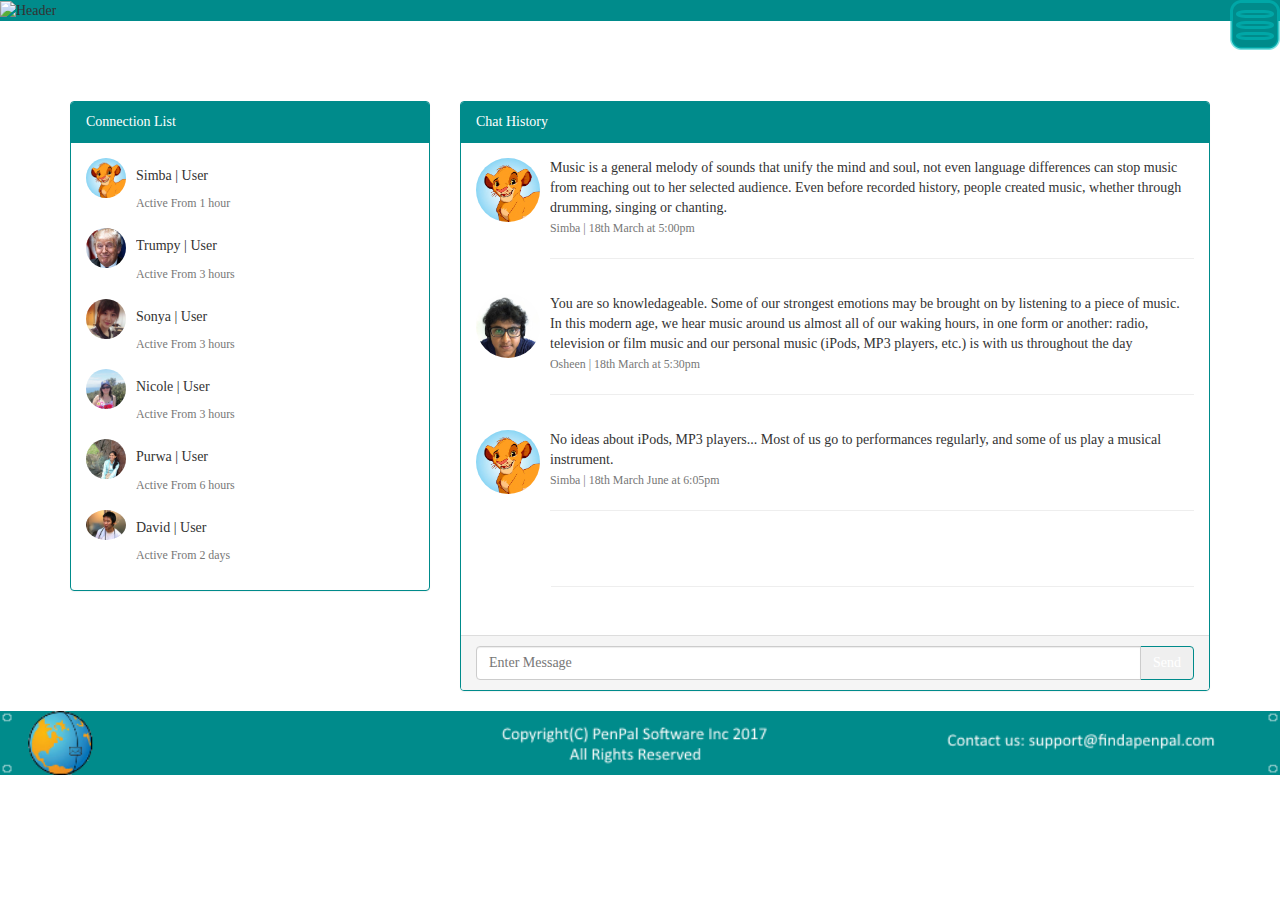
==== commit 7f4afd0a: "Merge branch 'nodejs_generalize'" ====
--- a/chatPage.html
+++ b/chatPage.html
@@ -1,4 +1,4 @@
-<!DOCTYPE html>
+﻿<!DOCTYPE html>
 
 <head>
     <meta content="text/html; charset=utf-8" http-equiv="Content-Type">
@@ -165,10 +165,9 @@
                                             <img class="media-object img-circle " src="images/simba.jpeg" style="width:64px;height:64px" />
                                         </a>
                                         <div class="media-body">
-                                            I can say with absolute certainty that one of the worst feelings in the world is finding out that a good friend has been talking about you behind your back. Whether she’s spilling your secrets, spreading a false rumor or just complaining about you, it
-                                            sucks to hear that someone you trust has been being nasty to you when you thought everything was a-okay.
-
-                                            <br />
+                                           Music is a general melody of sounds that unify the mind and soul, not even language differences
+                                            can stop music from reaching out to her selected audience. Even before recorded history, people
+                                             created music, whether through drumming, singing or chanting.                                            <br />
                                             <small class="text-muted">Simba | 18th March at 5:00pm</small>
                                             <hr />
                                         </div>
@@ -185,7 +184,11 @@
                                             <img class="media-object img-circle " src="images/osheen.JPG" style="width:64px;height:64px" />
                                         </a>
                                         <div class="media-body">
-                                            There are no words that I can speak, no song that I can sing, and no gesture that I can show, to prove my love for you, for the love I have for you has no definition. How can I describe the sheer joy I feel with the very thought of you? <br
+                                            
+                                     You are so knowledageable. Some of our strongest emotions may be brought on by listening to
+                                      a piece of music. In this modern age, we hear music around us almost all of our waking hours,
+                                       in one form or another: radio, television or film music and our personal music 
+                                     (iPods, MP3 players, etc.) is with us throughout the day   <br
                                             />
                                             <small class="text-muted">Osheen | 18th March at 5:30pm</small>
                                             <hr />
@@ -203,8 +206,8 @@
                                             <img class="media-object img-circle " src="images/simba.jpeg" style="width:64px;height:64px" />
                                         </a>
                                         <div class="media-body">
-                                            How simply hearing your voice causes my heart to beat faster, my pulse to race and my smile to widen. How can just one person give me so much hope for a future I have always dreamed of? You have opened my heart and awakened my soul. You are my one and
-                                            only true love. That is how I know that our love is everlasting. <br />
+                                            No ideas about iPods, MP3 players... Most of us go to performances regularly, and some of us play a musical instrument.  
+                                            <br />
                                             <small class="text-muted">Simba | 18th March June at 6:05pm</small>
                                             <hr />
                                         </div>
@@ -222,7 +225,7 @@
                                         </a>
 
                                     </div>
-                                    <div id="receivedMessage" style="margin-left:70px">
+                                    <div id="receivedMessage" style="margin-left:75px">
                                         <br />
                                         <small class="text-muted"></small>
                                         <hr />
